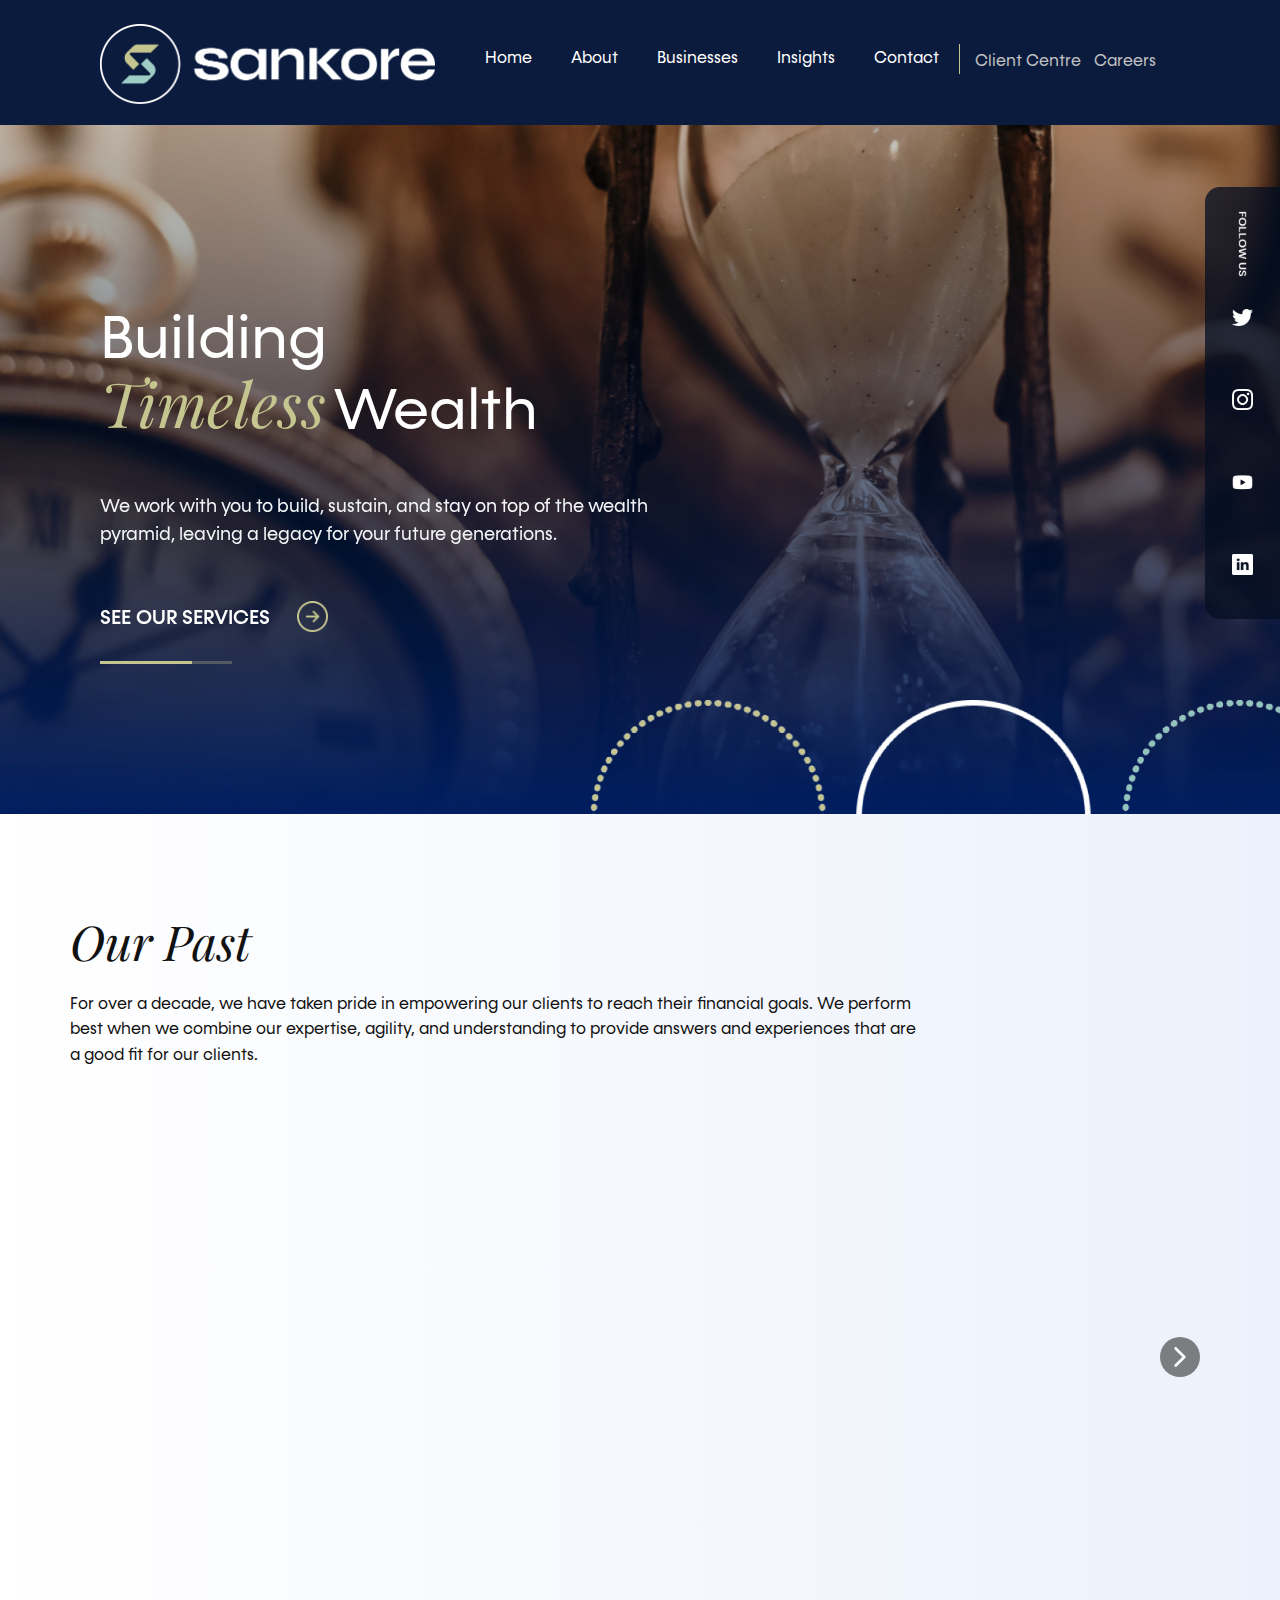
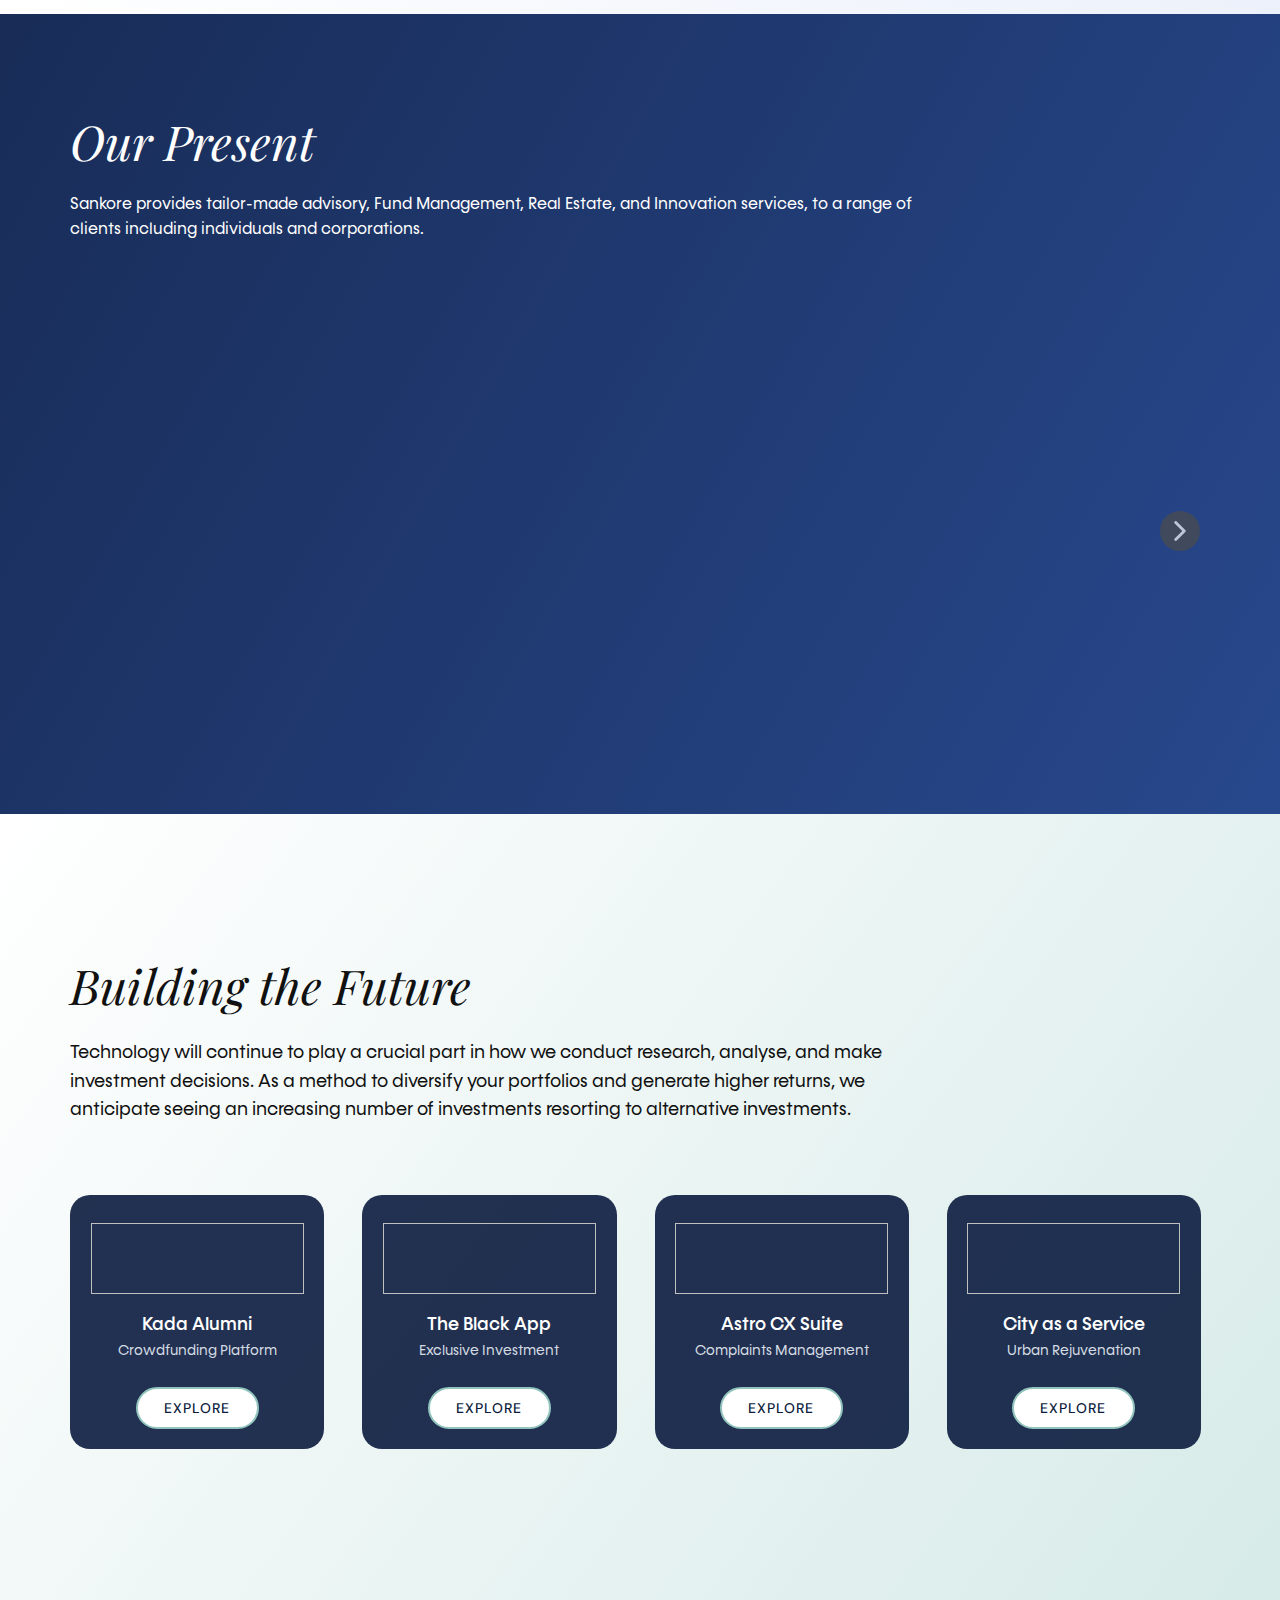
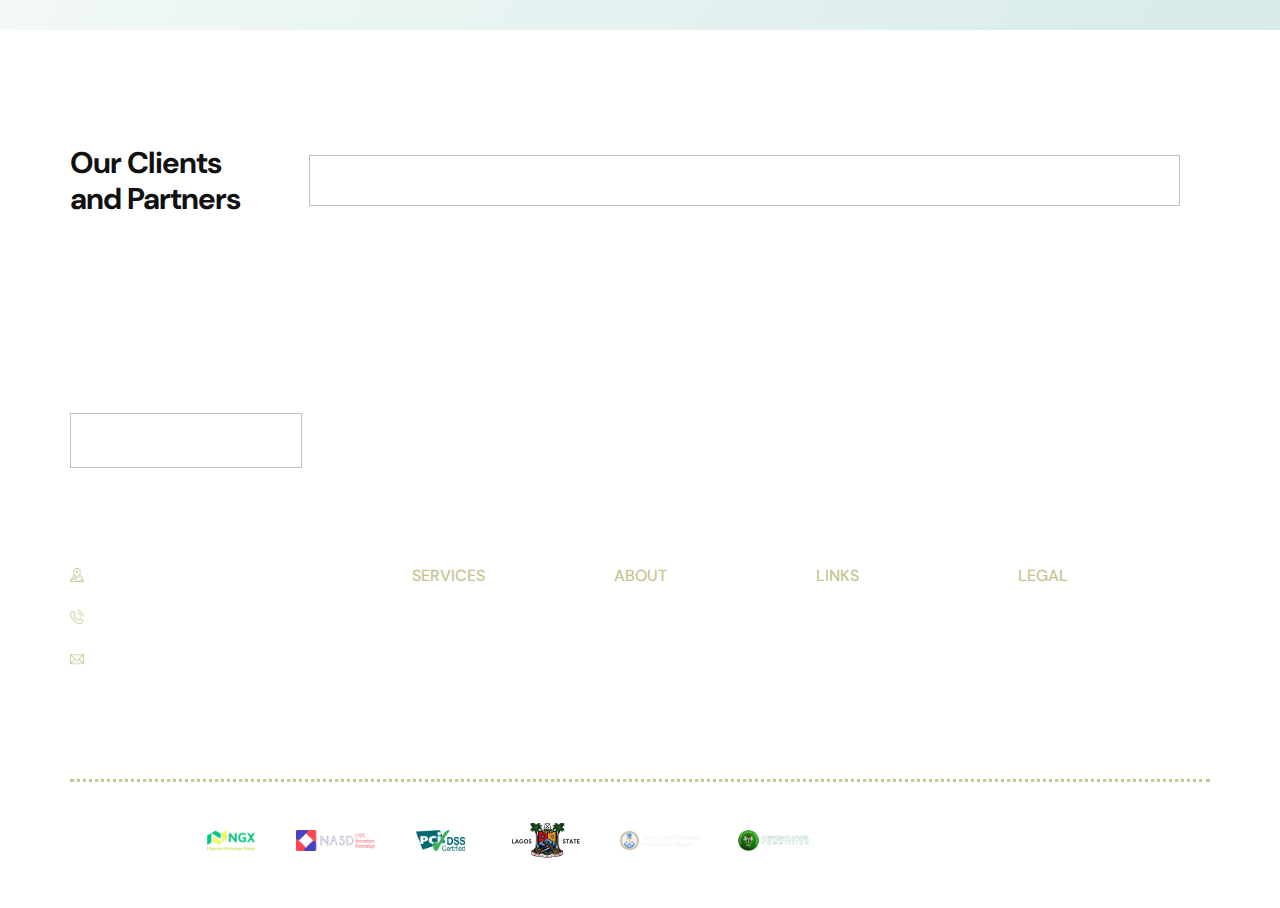
==== index.html @ 4513c946 "git init" ====
<!DOCTYPE html>
<html style="font-size: 16px;" lang="en-NG"><head>
    <meta name="viewport" content="width=device-width, initial-scale=1.0">
    <meta charset="utf-8">
    <meta name="keywords" content="Sankore Investments,  Venture Capital Fund Management Wealth Management Building generational wealth Invest Tech, innovation, wealth, funds,">
    <meta name="description" content="We provide tailor-made advisory, Fund Management, Real Estate, and Innovation services, to a range of clients including individuals and corporations.">
    <meta property="og:title" content="Sankore">
    <meta property="og:description" content="We provide tailor-made advisory, Fund Management, Real Estate, and Innovation services, to a range of clients including individuals and corporations.">
    <meta property="og:image" content="/images/SankoreSlider1.webp">
    <meta property="og:url" content="www.sankore.com">
    <title>Sankore Investments</title>
    <link rel="stylesheet" href="nicepage.css" media="screen">
    <link rel="stylesheet" href="Home.css" media="screen">
    <script class="u-script" type="text/javascript" src="jquery.js" defer=""></script>
    <script class="u-script" type="text/javascript" src="nicepage.js" defer=""></script>

    <link rel="icon" href="images/favicon.png">

    <link id="u-theme-google-font" rel="stylesheet" href="https://fonts.googleapis.com/css?family=Roboto:100,100i,300,300i,400,400i,500,500i,700,700i,900,900i|Open+Sans:300,300i,400,400i,500,500i,600,600i,700,700i,800,800i">
    <link id="u-page-google-font" rel="stylesheet" href="https://fonts.googleapis.com/css?family=Playfair+Display:400,400i,500,500i,600,600i,700,700i,800,800i,900,900i|Open+Sans:300,300i,400,400i,500,500i,600,600i,700,700i,800,800i|DM+Sans:400,400i,500,500i,700,700i">
















    <script type="application/ld+json">{
        "@context": "http://schema.org",
        "@type": "Organization",
        "name": "Sankore Investments",
        "logo": "/images/SankoreWhiteLogo2023.png"
    }</script>
    <meta name="theme-color" content="#0b1b3e">
    <meta property="og:type" content="website">
    <meta data-intl-tel-input-cdn-path="intlTelInput/">



  <script async src="https://www.googletagmanager.com/gtag/js?id=G-F6V3KN7SHN"></script>
  <script>
    window.dataLayer = window.dataLayer || [];
    function gtag(){dataLayer.push(arguments);}
    gtag('js', new Date());
    gtag('config', 'G-F6V3KN7SHN');
  </script>

</head>
<body class="u-body u-overlap u-stick-footer u-xxl-mode" data-lang="en"><header class="u-clearfix u-header u-palette-1-dark-2 u-sticky u-sticky-4d87 u-valign-middle-md u-valign-middle-sm u-valign-middle-xs u-header" id="sec-aa53" data-animation-name="" data-animation-duration="0" data-animation-delay="0" data-animation-direction=""><div class="u-container-style u-expanded-width-lg u-expanded-width-md u-expanded-width-sm u-expanded-width-xs u-expanded-width-xxl u-group u-shape-rectangle u-group-1">
    <div class="u-container-layout u-container-layout-1">
        <div class="u-container-align-right-xxl u-container-style u-group u-shape-rectangle u-group-2">
            <div class="u-container-layout u-valign-middle-lg u-valign-middle-md u-valign-middle-sm u-valign-middle-xs">
                <p class="u-align-left-md u-align-left-sm u-align-left-xs u-align-right-lg u-align-right-xl u-align-right-xxl u-custom-font u-hidden-lg u-hidden-md u-hidden-sm u-hidden-xs u-text u-text-default u-text-palette-2-base u-text-1">|</p>
                <nav class="u-hidden-lg u-hidden-md u-hidden-sm u-hidden-xs u-menu u-menu-one-level u-menu-open-right u-offcanvas u-menu-1">
                    <div class="menu-collapse u-custom-font" style="font-family: KonnectRegular; font-size: 1rem;">
                        <a class="u-button-style u-custom-text-active-color u-custom-text-color u-custom-text-hover-color u-nav-link" href="#">
                            <svg class="u-svg-link" viewBox="0 0 24 24"><use xmlns:xlink="http://www.w3.org/1999/xlink" xlink:href="#svg-c294"></use></svg>
                            <svg class="u-svg-content" version="1.1" id="svg-c294" viewBox="0 0 16 16" x="0px" y="0px" xmlns:xlink="http://www.w3.org/1999/xlink" xmlns="http://www.w3.org/2000/svg"><g><rect y="1" width="16" height="2"></rect><rect y="7" width="16" height="2"></rect><rect y="13" width="16" height="2"></rect>
                            </g></svg>
                        </a>
                    </div>
                    <div class="u-custom-menu u-nav-container">
                        <ul class="u-custom-font u-nav u-spacing-5 u-unstyled u-nav-1"><li class="u-nav-item"><a class="u-button-style u-nav-link u-text-active-palette-3-base u-text-grey-25 u-text-hover-palette-2-light-3" href="/Client-Centre.html" style="padding: 10px 4px;">Client Centre</a>
                        </li><li class="u-nav-item"><a class="u-button-style u-nav-link u-text-active-palette-3-base u-text-grey-25 u-text-hover-palette-2-light-3" href="/Careers.html" style="padding: 10px 4px;">Careers</a>
                        </li></ul>
                    </div>
                    <div class="u-custom-menu u-nav-container-collapse">
                        <div class="u-container-style u-expanded-width u-inner-container-layout u-palette-1-base u-sidenav">
                            <div class="u-inner-container-layout u-sidenav-overflow">
                                <div class="u-expanded u-menu-close"></div>
                                <ul class="u-align-right u-custom-font u-nav u-popupmenu-items u-spacing-19 u-text-active-palette-2-base u-unstyled u-nav-2"><li class="u-nav-item"><a class="u-button-style u-nav-link" href="/Client-Centre.html">Client Centre</a>
                                </li><li class="u-nav-item"><a class="u-button-style u-nav-link" href="/Careers.html">Careers</a>
                                </li></ul>
                            </div>
                        </div>
                        <div class="u-black u-menu-overlay u-opacity u-opacity-50"></div>
                    </div>
                </nav>
                <nav class="u-hidden-lg u-hidden-md u-hidden-sm u-hidden-xs u-menu u-menu-one-level u-menu-open-right u-offcanvas u-menu-2" data-responsive-from="MD">
                    <div class="menu-collapse u-custom-font" style="font-family: KonnectRegular; font-size: 1rem;">
                        <a class="u-button-style u-custom-left-right-menu-spacing u-custom-text-active-color u-custom-text-color u-custom-text-hover-color u-nav-link" href="#">
                            <svg class="u-svg-link" viewBox="0 0 24 24"><use xmlns:xlink="http://www.w3.org/1999/xlink" xlink:href="#svg-5974"></use></svg>
                            <svg class="u-svg-content" version="1.1" id="svg-5974" viewBox="0 0 16 16" x="0px" y="0px" xmlns:xlink="http://www.w3.org/1999/xlink" xmlns="http://www.w3.org/2000/svg"><g><rect y="1" width="16" height="2"></rect><rect y="7" width="16" height="2"></rect><rect y="13" width="16" height="2"></rect>
                            </g></svg>
                        </a>
                    </div>
                    <div class="u-custom-menu u-nav-container">
                        <ul class="u-custom-font u-nav u-spacing-23 u-unstyled u-nav-3"><li class="u-nav-item"><a class="u-button-style u-nav-link u-text-active-palette-3-base u-text-body-alt-color u-text-hover-palette-3-base" href="/" style="padding: 10px 8px;">Home</a>
                        </li><li class="u-nav-item"><a class="u-button-style u-nav-link u-text-active-palette-3-base u-text-body-alt-color u-text-hover-palette-3-base" href="/About.html" style="padding: 10px 8px;">About</a>
                        </li><li class="u-nav-item"><a class="u-button-style u-nav-link u-text-active-palette-3-base u-text-body-alt-color u-text-hover-palette-3-base" href="/Businesses.html" style="padding: 10px 8px;">Businesses</a>
                        </li><li class="u-nav-item"><a class="u-button-style u-nav-link u-text-active-palette-3-base u-text-body-alt-color u-text-hover-palette-3-base" href="/Insights.html" style="padding: 10px 8px;">Insights</a>
                        </li><li class="u-nav-item"><a class="u-button-style u-nav-link u-text-active-palette-3-base u-text-body-alt-color u-text-hover-palette-3-base" href="/Contact.html" style="padding: 10px 8px;">Contact</a>
                        </li></ul>
                    </div>
                    <div class="u-custom-menu u-nav-container-collapse">
                        <div class="u-container-style u-expanded-width u-inner-container-layout u-palette-1-base u-sidenav">
                            <div class="u-inner-container-layout u-sidenav-overflow">
                                <div class="u-expanded u-menu-close"></div>
                                <ul class="u-align-right u-custom-font u-nav u-popupmenu-items u-spacing-19 u-text-active-palette-2-base u-unstyled u-nav-4"><li class="u-nav-item"><a class="u-button-style u-nav-link" href="/">Home</a>
                                </li><li class="u-nav-item"><a class="u-button-style u-nav-link" href="/About.html">About</a>
                                </li><li class="u-nav-item"><a class="u-button-style u-nav-link" href="/Businesses.html">Businesses</a>
                                </li><li class="u-nav-item"><a class="u-button-style u-nav-link" href="/Insights.html">Insights</a>
                                </li><li class="u-nav-item"><a class="u-button-style u-nav-link" href="/Contact.html">Contact</a>
                                </li></ul>
                            </div>
                        </div>
                        <div class="u-black u-menu-overlay u-opacity u-opacity-50"></div>
                    </div>
                </nav>
                <nav class="u-align-right-lg u-align-right-md u-align-right-sm u-align-right-xs u-hidden-xl u-hidden-xxl u-menu u-menu-hamburger u-offcanvas u-menu-3" data-responsive-from="XXL">
                    <div class="menu-collapse">
                        <a class="u-button-style u-custom-text-color u-custom-top-bottom-menu-spacing u-nav-link u-text-white" href="#" style="padding: 7px 16px; font-size: calc(1em + 14px);">
                            <svg class="u-svg-link" viewBox="0 0 24 24"><use xmlns:xlink="http://www.w3.org/1999/xlink" xlink:href="#svg-036b"></use></svg>
                            <svg class="u-svg-content" version="1.1" id="svg-036b" viewBox="0 0 16 16" x="0px" y="0px" xmlns:xlink="http://www.w3.org/1999/xlink" xmlns="http://www.w3.org/2000/svg"><g><rect y="1" width="16" height="2"></rect><rect y="7" width="16" height="2"></rect><rect y="13" width="16" height="2"></rect>
                            </g></svg>
                        </a>
                    </div>
                    <div class="u-custom-menu u-nav-container">
                        <ul class="u-nav u-unstyled"><li class="u-nav-item"><a class="u-button-style u-nav-link u-text-body-alt-color" href="/" style="padding: 0px 20px;">Home</a>
                        </li><li class="u-nav-item"><a class="u-button-style u-nav-link u-text-body-alt-color" href="/About.html" style="padding: 0px 20px;">About</a>
                        </li><li class="u-nav-item"><a class="u-button-style u-nav-link u-text-body-alt-color" href="/Businesses.html" style="padding: 0px 20px;">Businesses</a>
                        </li><li class="u-nav-item"><a class="u-button-style u-nav-link u-text-body-alt-color" href="/Insights.html" style="padding: 0px 20px;">Insights</a>
                        </li><li class="u-nav-item"><a class="u-button-style u-nav-link u-text-body-alt-color" href="/Contact.html" style="padding: 0px 20px;">Contact</a>
                        </li><li class="u-nav-item"><a class="u-button-style u-nav-link u-text-body-alt-color" href="/Client-Centre.html" style="padding: 0px 20px;">Client Centre</a>
                        </li><li class="u-nav-item"><a class="u-button-style u-nav-link u-text-body-alt-color" href="/Careers.html" style="padding: 0px 20px;">Careers</a>
                        </li></ul>
                    </div>
                    <div class="u-custom-menu u-nav-container-collapse">
                        <div class="u-container-style u-inner-container-layout u-palette-1-base u-sidenav">
                            <div class="u-inner-container-layout u-sidenav-overflow">
                                <div class="u-menu-close"></div>
                                <ul class="u-custom-font u-nav u-popupmenu-items u-spacing-10 u-text-active-palette-2-base u-unstyled u-nav-6"><li class="u-nav-item"><a class="u-button-style u-nav-link" href="/">Home</a>
                                </li><li class="u-nav-item"><a class="u-button-style u-nav-link" href="/About.html">About</a>
                                </li><li class="u-nav-item"><a class="u-button-style u-nav-link" href="/Businesses.html">Businesses</a>
                                </li><li class="u-nav-item"><a class="u-button-style u-nav-link" href="/Insights.html">Insights</a>
                                </li><li class="u-nav-item"><a class="u-button-style u-nav-link" href="/Contact.html">Contact</a>
                                </li><li class="u-nav-item"><a class="u-button-style u-nav-link" href="/Client-Centre.html">Client Centre</a>
                                </li><li class="u-nav-item"><a class="u-button-style u-nav-link" href="/Careers.html">Careers</a>
                                </li></ul>
                            </div>
                        </div>
                        <div class="u-black u-menu-overlay u-opacity u-opacity-70"></div>
                    </div>
                </nav>
                <div class="u-border-1 u-border-palette-2-base u-hidden-lg u-hidden-md u-hidden-sm u-hidden-xs u-line u-line-vertical u-line-1"></div>
            </div>
        </div>
        <a href="/" class="u-align-left-sm u-align-left-xs u-image u-logo u-image-1" data-image-width="1343" data-image-height="322" title="Home">
            <img src="/images/SankoreWhiteLogo2023.png" class="u-logo-image u-logo-image-1">
        </a>
    </div>
</div></header>
<section class="u-carousel u-carousel-fade u-slide u-block-3e40-1" id="carousel_ca49" data-interval="5250" data-u-ride="carousel" data-pause="false">
    <ol class="u-carousel-indicators u-hidden u-hidden-md u-hidden-sm u-hidden-xs u-block-3e40-5">
        <li data-u-target="#carousel_ca49" class="u-active u-active-white u-palette-1-dark-1 u-shape-circle" style="width: 8px; height: 8px;" data-u-slide-to="0"></li>
        <li data-u-target="#carousel_ca49" class="u-active-white u-palette-1-dark-1 u-shape-circle" style="width: 8px; height: 8px;" data-u-slide-to="1"></li>
        <li data-u-target="#carousel_ca49" class="u-active-white u-palette-1-dark-1 u-shape-circle" style="width: 8px; height: 8px;" data-u-slide-to="2"></li>
    </ol>
    <div class="u-carousel-inner" role="listbox">
        <div class="u-active u-align-left u-carousel-item u-clearfix u-image lazyload u-section-1-1" src="" data-image-width="1441" data-image-height="870" data-bg="url(&quot;/images/SankoreSlider1.webp?rand=daf7&quot;)">
            <div class="u-container-style u-group u-shape-rectangle u-group-1">
                <div class="u-container-layout u-container-layout-1">
                    <div class="u-bottom-left-radius-15 u-container-align-center u-container-style u-custom-color-3 u-group u-opacity u-opacity-75 u-shape-round u-top-left-radius-15 u-group-2">
                        <div class="u-container-layout u-container-layout-2">
                            <img class="u-align-center u-image u-image-contain u-image-default u-preserve-proportions lazyload u-image-1" alt="" data-image-width="12" data-image-height="81" data-src="/images/FOLLOWUS.png">
                            <div class="u-list u-list-1">
                                <div class="u-repeater u-repeater-1">
                                    <div class="u-container-align-center u-container-style u-list-item u-repeater-item">
                                        <div class="u-container-layout u-similar-container u-container-layout-3"><span class="u-align-center u-file-icon u-hover-feature u-icon u-text-white u-icon-1" data-href="https://twitter.com/sankoreinvests" data-target="_blank"><img src="/images/2111738-116d63cd.png" alt=""></span>
                                        </div>
                                    </div>
                                    <div class="u-container-align-center u-container-style u-list-item u-repeater-item">
                                        <div class="u-container-layout u-similar-container u-container-layout-4"><span class="u-align-center u-file-icon u-hover-feature u-icon u-text-white u-icon-2" data-href="https://www.instagram.com/sankore" data-target="_blank"><img src="/images/1384031-1bfc850a.png" alt=""></span>
                                        </div>
                                    </div>

                                    <div class="u-container-align-center u-container-style u-list-item u-repeater-item">
                                        <div class="u-container-layout u-similar-container u-container-layout-5"><span class="u-align-center u-file-icon u-hover-feature u-icon u-text-white u-icon-3" data-href="https://www.youtube.com/@WealthTV" data-target="_blank"><img src="/images/1384028-092a1520.png" alt=""></span>
                                        </div>
                                    </div>
                                    <div class="u-container-align-center u-container-style u-list-item u-repeater-item">
                                        <div class="u-container-layout u-similar-container u-container-layout-6"><span class="u-align-center u-file-icon u-hover-feature u-icon u-text-white u-icon-4" data-href="https://www.linkedin.com/company/sankore-investments/" data-target="_blank"><img src="/images/1384046-a19f0a7d.png" alt=""></span>
                                        </div>
                                    </div>
                                    <!-- <div class="u-container-align-center u-container-style u-list-item u-repeater-item">
                                      <div class="u-container-layout u-similar-container u-container-layout-7"><span class="u-align-center u-file-icon u-hover-feature u-icon u-text-white u-icon-5" data-href="medium.com" data-target="_blank"><img src="/images/2111543-6f481323.png" alt=""></span>
                                      </div>
                                    </div> -->
                                </div>
                            </div>
                        </div>
                    </div>
                    <div class="u-clearfix u-group-elements u-group-elements-1">
                        <h1 class="u-align-left u-text u-text-default u-title u-text-1">Building</h1>
                        <h1 class="u-align-left u-custom-font u-font-playfair-display u-text u-text-default u-text-palette-2-base u-text-2">Timeless</h1>
                        <h1 class="u-align-left u-text u-text-body-alt-color u-text-default u-title u-text-3">Wealth</h1>
                    </div>
                    <p class="u-align-left u-large-text u-text u-text-variant u-text-4"> We work with you to build, sustain, and stay on top of the wealth pyramid, leaving a  legacy for your future generations.</p>
                    <a href="/Businesses.html#sec-dbcd" class="u-active-none u-align-right u-border-active-palette-2-dark-1 u-border-hover-palette-2-base u-btn u-button-style u-custom-font u-hover-feature u-hover-none u-none u-text-body-alt-color u-text-hover-palette-2-base u-btn-1" data-animation-name="" data-animation-duration="0" data-animation-delay="0" data-animation-direction="">SEE OUR SER​V<span style="font-size: 1.25rem;"></span>ICES&nbsp;<span class="u-file-icon u-icon u-text-palette-2-base u-icon-6"><img src="/images/2767192-b8dafe6e.png" alt=""></span>
                    </a>
                    <div class="u-align-center-sm u-align-center-xs u-list u-list-2">
                        <div class="u-repeater u-repeater-2">
                            <div class="u-container-align-center-xs u-container-style u-list-item u-repeater-item">
                                <div class="u-container-layout u-similar-container u-valign-middle-xs u-container-layout-8">
                                    <img class="u-align-center u-expanded-width-lg u-expanded-width-xl u-image u-image-contain u-image-default lazyload u-image-2" alt="" data-image-width="315" data-image-height="314" data-animation-name="customAnimationIn" data-animation-duration="5000" data-src="/images/Ellipse3.webp">
                                </div>
                            </div>
                            <div class="u-container-align-center-xs u-container-style u-list-item u-repeater-item">
                                <div class="u-container-layout u-similar-container u-valign-middle-xs u-container-layout-9">
                                    <img class="u-align-center u-expanded-width-lg u-expanded-width-xl u-image u-image-contain u-image-default lazyload u-image-3" alt="" data-image-width="314" data-image-height="314" data-animation-name="customAnimationIn" data-animation-duration="5000" data-src="/images/Ellipse4.webp">
                                </div>
                            </div>
                            <div class="u-container-align-center-xs u-container-style u-list-item u-repeater-item">
                                <div class="u-container-layout u-similar-container u-valign-middle-xs u-container-layout-10">
                                    <img class="u-align-center u-expanded-width-lg u-expanded-width-xl u-image u-image-contain u-image-default lazyload u-image-4" alt="" data-image-width="314" data-image-height="314" data-animation-name="customAnimationIn" data-animation-duration="5000" data-src="/images/Ellipse1Copy2.webp">
                                </div>
                            </div>
                        </div>
                    </div>
                    <img class="u-align-left u-hover-feature u-image u-image-default u-preserve-proportions lazyload u-image-5" alt="" data-image-width="132" data-image-height="3" data-src="/images/Dec2.svg">
                </div>
            </div>
        </div>
        <div class="u-align-left u-carousel-item u-clearfix u-image lazyload u-section-1-2" src="" data-image-width="1440" data-image-height="870" data-bg="url(&quot;/images/SankoreSlider2.webp&quot;)">
            <div class="u-container-style u-group u-shape-rectangle u-group-1">
                <div class="u-container-layout u-container-layout-1">
                    <div class="u-bottom-left-radius-15 u-container-align-center u-container-style u-custom-color-3 u-group u-opacity u-opacity-75 u-shape-round u-top-left-radius-15 u-group-2">
                        <div class="u-container-layout u-container-layout-2">
                            <img class="u-align-center u-image u-image-contain u-image-default u-preserve-proportions lazyload u-image-1" alt="" data-image-width="12" data-image-height="81" data-src="/images/FOLLOWUS.png">
                            <div class="u-list u-list-1">
                                <div class="u-repeater u-repeater-1">
                                    <div class="u-container-align-center u-container-style u-list-item u-repeater-item">
                                        <div class="u-container-layout u-similar-container u-container-layout-3"><span class="u-align-center u-file-icon u-hover-feature u-icon u-text-white u-icon-1" data-href="https://twitter.com/sankoreinvests" data-target="_blank"><img src="/images/2111738-116d63cd.png" alt=""></span>
                                        </div>
                                    </div>
                                    <div class="u-container-align-center u-container-style u-list-item u-repeater-item">
                                        <div class="u-container-layout u-similar-container u-container-layout-4"><span class="u-align-center u-file-icon u-hover-feature u-icon u-text-white u-icon-2" data-href="https://www.instagram.com/sankore" data-target="_blank"><img src="/images/1384031-1bfc850a.png" alt=""></span>
                                        </div>
                                    </div>
                                    <div class="u-container-align-center u-container-style u-list-item u-repeater-item">
                                        <div class="u-container-layout u-similar-container u-container-layout-5"><span class="u-align-center u-file-icon u-hover-feature u-icon u-text-white u-icon-3" data-href="https://www.youtube.com/@WealthTV" data-target="_blank"><img src="/images/1384028-092a1520.png" alt=""></span>
                                        </div>
                                    </div>
                                    <div class="u-container-align-center u-container-style u-list-item u-repeater-item">
                                        <div class="u-container-layout u-similar-container u-container-layout-6"><span class="u-align-center u-file-icon u-hover-feature u-icon u-text-white u-icon-4" data-href="https://www.linkedin.com/company/sankore-investments/" data-target="_blank"><img src="/images/1384046-a19f0a7d.png" alt=""></span>
                                        </div>
                                    </div>
                                    <!-- <div class="u-container-align-center u-container-style u-list-item u-repeater-item">
                                      <div class="u-container-layout u-similar-container u-container-layout-7"><span class="u-align-center u-file-icon u-hover-feature u-icon u-text-white u-icon-5" data-href="medium.com" data-target="_blank"><img src="/images/2111543-6f481323.png" alt=""></span>
                                      </div>
                                    </div> -->
                                </div>
                            </div>
                        </div>
                    </div>
                    <div class="u-clearfix u-group-elements u-group-elements-1">
                        <h1 class="u-align-left u-text u-text-default u-title u-text-1">Our</h1>
                        <h1 class="u-align-left u-custom-font u-font-playfair-display u-text u-text-default u-text-palette-2-base u-text-2">Investment</h1>
                        <h1 class="u-align-left u-text u-text-body-alt-color u-text-default u-title u-text-3">Strategy</h1>
                    </div>
                    <p class="u-align-left u-large-text u-text u-text-variant u-text-4"> Credit&nbsp; &nbsp; |&nbsp; &nbsp; Capital&nbsp; &nbsp; |&nbsp; &nbsp; Cities&nbsp; &nbsp; |&nbsp; &nbsp; Communities&nbsp; &nbsp; |&nbsp; &nbsp; Culture<br>
                        <br>
                    </p>
                    <a href="/Businesses.html#sec-dbcd" class="u-active-none u-align-right u-border-active-palette-2-dark-1 u-border-hover-palette-2-base u-btn u-button-style u-custom-font u-hover-feature u-hover-none u-none u-text-body-alt-color u-text-hover-palette-2-base u-btn-1" data-animation-name="" data-animation-duration="0" data-animation-delay="0" data-animation-direction="">EXPLORE&nbsp;<span class="u-file-icon u-icon u-text-palette-2-base u-icon-6"><img src="/images/2767192-b8dafe6e.png" alt=""></span>
                    </a>
                    <div class="u-align-center-sm u-align-center-xs u-list u-list-2">
                        <div class="u-repeater u-repeater-2">
                            <div class="u-container-align-center-xs u-container-style u-list-item u-repeater-item">
                                <div class="u-container-layout u-similar-container u-valign-middle-xs u-container-layout-8">
                                    <img class="u-align-center u-expanded-width-lg u-expanded-width-xl u-image u-image-contain u-image-default lazyload u-image-2" alt="" data-image-width="315" data-image-height="314" data-animation-name="customAnimationIn" data-animation-duration="5000" data-src="/images/Ellipse3.webp">
                                </div>
                            </div>
                            <div class="u-container-align-center-xs u-container-style u-list-item u-repeater-item">
                                <div class="u-container-layout u-similar-container u-valign-middle-xs u-container-layout-9">
                                    <img class="u-align-center u-expanded-width-lg u-expanded-width-xl u-image u-image-contain u-image-default lazyload u-image-3" alt="" data-image-width="314" data-image-height="314" data-animation-name="customAnimationIn" data-animation-duration="5000" data-src="/images/Ellipse4.webp">
                                </div>
                            </div>
                            <div class="u-container-align-center-xs u-container-style u-list-item u-repeater-item">
                                <div class="u-container-layout u-similar-container u-valign-middle-xs u-container-layout-10">
                                    <img class="u-align-center u-expanded-width-lg u-expanded-width-xl u-image u-image-contain u-image-default lazyload u-image-4" alt="" data-image-width="314" data-image-height="314" data-animation-name="customAnimationIn" data-animation-duration="5000" data-src="/images/Ellipse1Copy2.webp">
                                </div>
                            </div>
                        </div>
                    </div>
                    <img class="u-align-left u-hover-feature u-image u-image-default u-preserve-proportions lazyload u-image-5" alt="" data-image-width="132" data-image-height="3" data-src="/images/Dec2.svg">
                </div>
            </div>
        </div>
        <div class="u-align-left u-carousel-item u-clearfix u-image lazyload u-section-1-3" src="" data-image-width="1440" data-image-height="870" data-bg="url(&quot;/images/SankoreSlider3.webp&quot;)">
            <div class="u-container-style u-group u-shape-rectangle u-group-1">
                <div class="u-container-layout u-container-layout-1">
                    <div class="u-bottom-left-radius-15 u-container-align-center u-container-style u-custom-color-3 u-group u-opacity u-opacity-75 u-shape-round u-top-left-radius-15 u-group-2">
                        <div class="u-container-layout u-container-layout-2">
                            <img class="u-align-center u-image u-image-contain u-image-default u-preserve-proportions lazyload u-image-1" alt="" data-image-width="12" data-image-height="81" data-src="/images/FOLLOWUS.png">
                            <div class="u-list u-list-1">
                                <div class="u-repeater u-repeater-1">
                                    <div class="u-container-align-center u-container-style u-list-item u-repeater-item">
                                        <div class="u-container-layout u-similar-container u-container-layout-3"><span class="u-align-center u-file-icon u-hover-feature u-icon u-text-white u-icon-1" data-href="https://twitter.com/sankoreinvests" data-target="_blank"><img src="/images/2111738-116d63cd.png" alt=""></span>
                                        </div>
                                    </div>
                                    <div class="u-container-align-center u-container-style u-list-item u-repeater-item">
                                        <div class="u-container-layout u-similar-container u-container-layout-4"><span class="u-align-center u-file-icon u-hover-feature u-icon u-text-white u-icon-2" data-href="https://www.instagram.com/sankore" data-target="_blank"><img src="/images/1384031-1bfc850a.png" alt=""></span>
                                        </div>
                                    </div>
                                    <div class="u-container-align-center u-container-style u-list-item u-repeater-item">
                                        <div class="u-container-layout u-similar-container u-container-layout-5"><span class="u-align-center u-file-icon u-hover-feature u-icon u-text-white u-icon-3" data-href="https://www.youtube.com/@WealthTV" data-target="_blank"><img src="/images/1384028-092a1520.png" alt=""></span>
                                        </div>
                                    </div>
                                    <div class="u-container-align-center u-container-style u-list-item u-repeater-item">
                                        <div class="u-container-layout u-similar-container u-container-layout-6"><span class="u-align-center u-file-icon u-hover-feature u-icon u-text-white u-icon-4" data-href="https://www.linkedin.com/company/sankore-investments/" data-target="_blank"><img src="/images/1384046-a19f0a7d.png" alt=""></span>
                                        </div>
                                    </div>
                                    <!-- <div class="u-container-align-center u-container-style u-list-item u-repeater-item">
                                      <div class="u-container-layout u-similar-container u-container-layout-7"><span class="u-align-center u-file-icon u-hover-feature u-icon u-text-white u-icon-5" data-href="medium.com" data-target="_blank"><img src="/images/2111543-6f481323.png" alt=""></span>
                                      </div>
                                    </div> -->
                                </div>
                            </div>
                        </div>
                    </div>
                    <div class="u-clearfix u-group-elements u-group-elements-1">
                        <h1 class="u-align-left u-text u-text-default u-title u-text-1">Predicting the</h1>
                        <h1 class="u-align-left u-custom-font u-font-playfair-display u-text u-text-default u-text-palette-2-base u-text-2">Future</h1>
                        <h1 class="u-align-left u-text u-text-body-alt-color u-text-default u-title u-text-3">of Investment</h1>
                    </div>
                    <p class="u-align-left u-large-text u-text u-text-variant u-text-4"> See the results of our past investments and predictions of the future.<br>
                    </p>
                    <a href="/Insights.html" class="u-active-none u-align-right u-border-active-palette-2-dark-1 u-border-hover-palette-2-base u-btn u-button-style u-custom-font u-hover-feature u-hover-none u-none u-text-body-alt-color u-text-hover-palette-2-base u-btn-1" data-animation-name="" data-animation-duration="0" data-animation-delay="0" data-animation-direction="">EXPLORE INSIGHT&nbsp;<span class="u-file-icon u-icon u-text-palette-2-base u-icon-6"><img src="/images/2767192-b8dafe6e.png" alt=""></span>
                    </a>
                    <div class="u-align-center-sm u-align-center-xs u-list u-list-2">
                        <div class="u-repeater u-repeater-2">
                            <div class="u-container-align-center-xs u-container-style u-list-item u-repeater-item">
                                <div class="u-container-layout u-similar-container u-valign-middle-xs u-container-layout-8">
                                    <img class="u-align-center u-expanded-width-lg u-expanded-width-xl u-image u-image-contain u-image-default lazyload u-image-2" alt="" data-image-width="315" data-image-height="314" data-animation-name="customAnimationIn" data-animation-duration="5000" data-src="/images/Ellipse3.webp">
                                </div>
                            </div>
                            <div class="u-container-align-center-xs u-container-style u-list-item u-repeater-item">
                                <div class="u-container-layout u-similar-container u-valign-middle-xs u-container-layout-9">
                                    <img class="u-align-center u-expanded-width-lg u-expanded-width-xl u-image u-image-contain u-image-default lazyload u-image-3" alt="" data-image-width="314" data-image-height="314" data-animation-name="customAnimationIn" data-animation-duration="5000" data-src="/images/Ellipse4.webp">
                                </div>
                            </div>
                            <div class="u-container-align-center-xs u-container-style u-list-item u-repeater-item">
                                <div class="u-container-layout u-similar-container u-valign-middle-xs u-container-layout-10">
                                    <img class="u-align-center u-expanded-width-lg u-expanded-width-xl u-image u-image-contain u-image-default lazyload u-image-4" alt="" data-image-width="314" data-image-height="314" data-animation-name="customAnimationIn" data-animation-duration="5000" data-src="/images/Ellipse1Copy2.webp">
                                </div>
                            </div>
                        </div>
                    </div>
                    <img class="u-align-left u-hover-feature u-image u-image-default u-preserve-proportions lazyload u-image-5" alt="" data-image-width="132" data-image-height="3" data-src="/images/Dec2.svg">
                </div>
            </div>
        </div>
    </div>
    <a class="u-absolute-vcenter u-carousel-control u-carousel-control-prev u-hidden u-text-grey-30 u-block-3e40-3" href="#carousel_ca49" role="button" data-u-slide="prev">
        <span aria-hidden="true">
          <svg class="u-svg-link" viewBox="0 0 477.175 477.175"><path d="M145.188,238.575l215.5-215.5c5.3-5.3,5.3-13.8,0-19.1s-13.8-5.3-19.1,0l-225.1,225.1c-5.3,5.3-5.3,13.8,0,19.1l225.1,225
                    c2.6,2.6,6.1,4,9.5,4s6.9-1.3,9.5-4c5.3-5.3,5.3-13.8,0-19.1L145.188,238.575z"></path></svg>
        </span>
        <span class="sr-only">Previous</span>
    </a>
    <a class="u-absolute-vcenter u-carousel-control u-carousel-control-next u-hidden u-text-grey-30 u-block-3e40-4" href="#carousel_ca49" role="button" data-u-slide="next">
        <span aria-hidden="true">
          <svg class="u-svg-link" viewBox="0 0 477.175 477.175"><path d="M360.731,229.075l-225.1-225.1c-5.3-5.3-13.8-5.3-19.1,0s-5.3,13.8,0,19.1l215.5,215.5l-215.5,215.5
                    c-5.3,5.3-5.3,13.8,0,19.1c2.6,2.6,6.1,4,9.5,4c3.4,0,6.9-1.3,9.5-4l225.1-225.1C365.931,242.875,365.931,234.275,360.731,229.075z"></path></svg>
        </span>
        <span class="sr-only">Next</span>
    </a>







































































</section>
<section class="u-align-center u-clearfix u-gradient u-section-2" id="carousel_b355">
    <div class="u-clearfix u-sheet u-sheet-1">
        <h2 class="u-align-left u-custom-font u-font-playfair-display u-text u-text-1">Our Past</h2>
        <p class="u-align-left u-text u-text-body-color u-text-2"> For over a decade, we have taken pride in empowering our clients to reach their financial goals.
            We perform best when we combine our expertise, agility, and understanding to provide answers
            and experiences that are a good fit for our clients.</p>
        <div class="u-expanded-width u-layout-horizontal u-list u-list-1">
            <div class="u-repeater u-repeater-1">
                <div class="u-align-left u-container-style u-list-item u-repeater-item u-list-item-1">
                    <div class="u-container-layout u-similar-container u-container-layout-1">
                        <div class="u-align-center u-image u-image-circle u-preserve-proportions lazyload u-image-1" alt="" data-image-width="301" data-image-height="380" data-animation-name="customAnimationIn" data-animation-duration="1000" data-bg="url(&quot;/images/OvalGOLG.webp&quot;)"></div>
                        <p class="fontchange u-custom-item u-text u-text-body-alt-color u-text-3" data-animation-name="customAnimationIn" data-animation-duration="1000">Identifying the<br>Problem
                        </p>
                        <a href="#carousel_d6d4" class="u-active-palette-1-base u-border-1 u-border-active-palette-1-base u-border-hover-grey-5 u-border-white u-btn u-btn-round u-button-style u-custom-font u-custom-item u-dialog-link u-hover-grey-5 u-none u-radius-50 u-btn-1" data-animation-name="customAnimationIn" data-animation-duration="1000">OUR APPROACH</a>
                    </div>
                </div>
                <div class="u-align-left u-container-style u-list-item u-repeater-item u-list-item-2">
                    <div class="u-container-layout u-similar-container u-container-layout-2">
                        <div class="u-align-center u-image u-image-circle u-preserve-proportions lazyload u-image-2" alt="" data-image-width="2880" data-image-height="1208" data-animation-name="customAnimationIn" data-animation-duration="1000" data-bg="url(&quot;/images/FooterBG.webp&quot;)"></div>
                        <p class="fontchange u-custom-item u-text u-text-body-alt-color u-text-4" data-animation-name="customAnimationIn" data-animation-duration="1000">It all began in the Year 2010</p>
                        <a href="#carousel_7017" class="u-active-palette-1-dark-1 u-border-1 u-border-active-palette-1-dark-1 u-border-hover-grey-5 u-border-white u-btn u-btn-round u-button-style u-custom-font u-custom-item u-dialog-link u-hover-grey-5 u-none u-radius-50 u-btn-2" data-animation-name="customAnimationIn" data-animation-duration="1000">ORIGIN STORY</a>
                    </div>
                </div>
                <div class="u-align-left u-container-style u-list-item u-repeater-item u-list-item-3">
                    <div class="u-container-layout u-similar-container u-container-layout-3">
                        <div class="u-align-center u-image u-image-circle u-preserve-proportions lazyload u-image-3" alt="" data-image-width="1440" data-image-height="859" data-animation-name="customAnimationIn" data-animation-duration="1000" data-bg="url(&quot;/images/TimbBG.webp&quot;)"></div>
                        <p class="fontchange u-custom-item u-text u-text-body-alt-color u-text-5" data-animation-name="customAnimationIn" data-animation-duration="1000">Named after a historic African landmark</p>
                        <a href="#carousel_9f16" class="u-active-palette-1-base u-border-1 u-border-active-palette-1-base u-border-hover-grey-5 u-border-white u-btn u-btn-round u-button-style u-custom-font u-custom-item u-dialog-link u-hover-grey-5 u-none u-radius-50 u-btn-3" data-animation-name="customAnimationIn" data-animation-duration="1000">READ MORE</a>
                    </div>
                </div>
                <div class="u-align-left u-container-style u-list-item u-repeater-item u-list-item-4">
                    <div class="u-container-layout u-similar-container u-container-layout-4">
                        <div class="u-align-center u-image u-image-circle u-preserve-proportions lazyload u-image-4" alt="" data-image-width="384" data-image-height="384" data-animation-name="customAnimationIn" data-animation-duration="1000" data-bg="url(&quot;/images/OvalBLUE0.webp&quot;)"></div>
                        <p class="fontchange u-custom-item u-text u-text-palette-1-base u-text-6" data-animation-name="customAnimationIn" data-animation-duration="1000">Acquisition<br>Story...
                        </p>
                        <a href="#carousel_ee64" class="u-border-2 u-border-active-palette-3-light-3 u-border-hover-palette-1-base u-border-palette-1-base u-btn u-btn-round u-button-style u-custom-font u-custom-item u-dialog-link u-hover-palette-1-base u-none u-radius-50 u-btn-4" data-animation-name="customAnimationIn" data-animation-duration="1000">READ MORE</a>
                    </div>
                </div>
                <div class="u-align-left u-container-style u-list-item u-repeater-item u-list-item-5">
                    <div class="u-container-layout u-similar-container u-container-layout-5">
                        <div class="u-align-center u-image u-image-circle u-preserve-proportions lazyload u-image-5" alt="" data-image-width="380" data-image-height="380" data-animation-name="customAnimationIn" data-animation-duration="1000" data-bg="url(&quot;/images/OvalCopy4.webp&quot;)"></div>
                        <p class="fontchange u-custom-item u-text u-text-body-alt-color u-text-7" data-animation-name="customAnimationIn" data-animation-duration="1000"><br>&nbsp;Capacity Building
                        </p>
                        <a href="#carousel_cf48" class="u-active-palette-1-base u-border-1 u-border-active-palette-1-base u-border-hover-grey-5 u-border-white u-btn u-btn-round u-button-style u-custom-font u-custom-item u-dialog-link u-hover-grey-5 u-none u-radius-50 u-btn-5" data-animation-name="customAnimationIn" data-animation-duration="1000">READ MORE</a>
                    </div>
                </div>
            </div>
            <a class="u-absolute-vcenter u-gallery-nav u-gallery-nav-prev u-grey-70 u-hidden u-icon-circle u-opacity u-opacity-70 u-spacing-10 u-text-white u-gallery-nav-1" href="#" role="button">
            <span aria-hidden="true">
              <svg viewBox="0 0 451.847 451.847"><path d="M97.141,225.92c0-8.095,3.091-16.192,9.259-22.366L300.689,9.27c12.359-12.359,32.397-12.359,44.751,0
c12.354,12.354,12.354,32.388,0,44.748L173.525,225.92l171.903,171.909c12.354,12.354,12.354,32.391,0,44.744
c-12.354,12.365-32.386,12.365-44.745,0l-194.29-194.281C100.226,242.115,97.141,234.018,97.141,225.92z"></path></svg>
            </span>
                <span class="sr-only">
              <svg viewBox="0 0 451.847 451.847"><path d="M97.141,225.92c0-8.095,3.091-16.192,9.259-22.366L300.689,9.27c12.359-12.359,32.397-12.359,44.751,0
c12.354,12.354,12.354,32.388,0,44.748L173.525,225.92l171.903,171.909c12.354,12.354,12.354,32.391,0,44.744
c-12.354,12.365-32.386,12.365-44.745,0l-194.29-194.281C100.226,242.115,97.141,234.018,97.141,225.92z"></path></svg>
            </span>
            </a>
            <a class="u-absolute-vcenter u-gallery-nav u-gallery-nav-next u-grey-70 u-hidden u-icon-circle u-opacity u-opacity-70 u-spacing-10 u-text-white u-gallery-nav-2" href="#" role="button">
            <span aria-hidden="true">
              <svg viewBox="0 0 451.846 451.847"><path d="M345.441,248.292L151.154,442.573c-12.359,12.365-32.397,12.365-44.75,0c-12.354-12.354-12.354-32.391,0-44.744
L278.318,225.92L106.409,54.017c-12.354-12.359-12.354-32.394,0-44.748c12.354-12.359,32.391-12.359,44.75,0l194.287,194.284
c6.177,6.18,9.262,14.271,9.262,22.366C354.708,234.018,351.617,242.115,345.441,248.292z"></path></svg>
            </span>
                <span class="sr-only">
              <svg viewBox="0 0 451.846 451.847"><path d="M345.441,248.292L151.154,442.573c-12.359,12.365-32.397,12.365-44.75,0c-12.354-12.354-12.354-32.391,0-44.744
L278.318,225.92L106.409,54.017c-12.354-12.359-12.354-32.394,0-44.748c12.354-12.359,32.391-12.359,44.75,0l194.287,194.284
c6.177,6.18,9.262,14.271,9.262,22.366C354.708,234.018,351.617,242.115,345.441,248.292z"></path></svg>
            </span>
            </a>
        </div>
    </div>
</section>
<section class="u-align-center u-clearfix u-gradient u-section-3" id="carousel_7bc5">
    <div class="u-clearfix u-sheet u-sheet-1">
        <h2 class="u-align-left u-custom-font u-font-playfair-display u-text u-text-body-alt-color u-text-1">Our Present</h2>
        <p class="u-align-left u-text u-text-2"> Sankore provides tailor-made advisory, Fund Management, Real Estate, and Innovation services, to a range of clients including individuals and corporations.</p>
        <div class="u-expanded-width u-layout-horizontal u-list u-list-1">
            <div class="u-repeater u-repeater-1">
                <div class="u-align-left u-container-style u-list-item u-repeater-item">
                    <div class="u-container-layout u-similar-container u-container-layout-1">
                        <div class="u-align-center u-image u-image-circle lazyload u-image-1" alt="" data-image-width="384" data-image-height="384" data-animation-name="customAnimationIn" data-animation-duration="1000" data-bg="url(&quot;/images/OvalGOLD0.webp&quot;)"></div>
                        <p class="fontchange u-custom-item u-text u-text-body-alt-color u-text-3" data-animation-name="customAnimationIn" data-animation-duration="1000"> Building a portfolio of great financial tech brands</p>
                        <a href="#carousel_3e94" class="u-border-1 u-border-active-palette-3-light-3 u-border-hover-palette-1-base u-border-white u-btn u-btn-round u-button-style u-custom-font u-custom-item u-dialog-link u-hover-palette-1-base u-none u-radius-50 u-btn-1" data-animation-name="customAnimationIn" data-animation-duration="1000">READ MORE</a>
                    </div>
                </div>
                <div class="u-align-left u-container-style u-list-item u-repeater-item">
                    <div class="u-container-layout u-similar-container u-container-layout-2">
                        <div class="u-align-center u-image u-image-circle lazyload u-image-2" alt="" data-image-width="449" data-image-height="449" data-animation-name="customAnimationIn" data-animation-duration="1000" data-bg="url(&quot;/images/Group34.webp&quot;)"></div>
                        <p class="fontchange u-custom-item u-text u-text-body-alt-color u-text-4" data-animation-name="customAnimationIn" data-animation-duration="1000"> Guiding you through
                            your financial journey
                            and wealth creation</p>
                        <a href="#carousel_0b29" class="u-border-1 u-border-active-palette-3-light-3 u-border-hover-palette-1-base u-border-white u-btn u-btn-round u-button-style u-custom-font u-custom-item u-dialog-link u-hover-palette-1-base u-none u-radius-50 u-btn-2" data-animation-name="customAnimationIn" data-animation-duration="1000">READ MORE</a>
                    </div>
                </div>
                <div class="u-align-left u-container-style u-list-item u-repeater-item">
                    <div class="u-container-layout u-similar-container u-container-layout-3">
                        <div class="u-align-center u-image u-image-circle lazyload u-image-3" alt="" data-image-width="255" data-image-height="380" data-animation-name="customAnimationIn" data-animation-duration="1000" data-bg="url(&quot;/images/OvalWHITE.webp&quot;)"></div>
                        <p class="fontchange u-custom-item u-text u-text-palette-1-base u-text-5" data-animation-name="customAnimationIn" data-animation-duration="1000"> Our team of<br>financial meisters&nbsp;
                        </p>
                        <a href="#carousel_f9f6" class="u-border-1 u-border-active-palette-3-light-3 u-border-hover-palette-1-base u-border-palette-1-base u-btn u-btn-round u-button-style u-custom-font u-custom-item u-dialog-link u-hover-palette-1-base u-none u-radius-50 u-btn-3" data-animation-name="customAnimationIn" data-animation-duration="1000">READ MORE</a>
                    </div>
                </div>
                <div class="u-align-left u-container-style u-list-item u-repeater-item">
                    <div class="u-container-layout u-similar-container u-container-layout-4">
                        <div class="u-align-center u-image u-image-circle lazyload u-image-4" alt="" data-image-width="301" data-image-height="380" data-animation-name="customAnimationIn" data-animation-duration="1000" data-bg="url(&quot;/images/OvalGOLG.webp&quot;)"></div>
                        <p class="fontchange u-custom-item u-text u-text-body-alt-color u-text-6" data-animation-name="customAnimationIn" data-animation-duration="1000">Our Innovative<br>Solutions
                        </p>
                        <a href="#carousel_70c2" class="u-active-palette-1-base u-border-1 u-border-active-palette-1-base u-border-hover-grey-5 u-border-white u-btn u-btn-round u-button-style u-custom-font u-custom-item u-dialog-link u-hover-grey-5 u-none u-radius-50 u-btn-4" data-animation-name="customAnimationIn" data-animation-duration="1000">READ MORE</a>
                    </div>
                </div>
                <div class="u-align-left u-container-style u-list-item u-repeater-item">
                    <div class="u-container-layout u-similar-container u-container-layout-5">
                        <div class="u-align-center u-image u-image-circle lazyload u-image-5" alt="" data-image-width="380" data-image-height="380" data-animation-name="customAnimationIn" data-animation-duration="1000" data-bg="url(&quot;/images/OvalBLUE.webp&quot;)"></div>
                        <p class="fontchange u-custom-item u-text u-text-body-alt-color u-text-7" data-animation-name="customAnimationIn" data-animation-duration="1000">Our Unique<br>Culture
                        </p>
                        <a href="#carousel_344b" class="u-active-palette-1-dark-1 u-border-1 u-border-active-palette-1-dark-1 u-border-hover-white u-border-white u-btn u-btn-round u-button-style u-custom-font u-custom-item u-dialog-link u-hover-white u-none u-radius-50 u-btn-5" data-animation-name="customAnimationIn" data-animation-duration="1000">READ MORE</a>
                    </div>
                </div>
            </div>
            <a class="u-absolute-vcenter u-gallery-nav u-gallery-nav-prev u-grey-70 u-hidden u-icon-circle u-opacity u-opacity-70 u-spacing-10 u-text-white u-gallery-nav-1" href="#" role="button">
            <span aria-hidden="true">
              <svg viewBox="0 0 451.847 451.847"><path d="M97.141,225.92c0-8.095,3.091-16.192,9.259-22.366L300.689,9.27c12.359-12.359,32.397-12.359,44.751,0
c12.354,12.354,12.354,32.388,0,44.748L173.525,225.92l171.903,171.909c12.354,12.354,12.354,32.391,0,44.744
c-12.354,12.365-32.386,12.365-44.745,0l-194.29-194.281C100.226,242.115,97.141,234.018,97.141,225.92z"></path></svg>
            </span>
                <span class="sr-only">
              <svg viewBox="0 0 451.847 451.847"><path d="M97.141,225.92c0-8.095,3.091-16.192,9.259-22.366L300.689,9.27c12.359-12.359,32.397-12.359,44.751,0
c12.354,12.354,12.354,32.388,0,44.748L173.525,225.92l171.903,171.909c12.354,12.354,12.354,32.391,0,44.744
c-12.354,12.365-32.386,12.365-44.745,0l-194.29-194.281C100.226,242.115,97.141,234.018,97.141,225.92z"></path></svg>
            </span>
            </a>
            <a class="u-absolute-vcenter u-gallery-nav u-gallery-nav-next u-grey-70 u-hidden u-icon-circle u-opacity u-opacity-70 u-spacing-10 u-text-white u-gallery-nav-2" href="#" role="button">
            <span aria-hidden="true">
              <svg viewBox="0 0 451.846 451.847"><path d="M345.441,248.292L151.154,442.573c-12.359,12.365-32.397,12.365-44.75,0c-12.354-12.354-12.354-32.391,0-44.744
L278.318,225.92L106.409,54.017c-12.354-12.359-12.354-32.394,0-44.748c12.354-12.359,32.391-12.359,44.75,0l194.287,194.284
c6.177,6.18,9.262,14.271,9.262,22.366C354.708,234.018,351.617,242.115,345.441,248.292z"></path></svg>
            </span>
                <span class="sr-only">
              <svg viewBox="0 0 451.846 451.847"><path d="M345.441,248.292L151.154,442.573c-12.359,12.365-32.397,12.365-44.75,0c-12.354-12.354-12.354-32.391,0-44.744
L278.318,225.92L106.409,54.017c-12.354-12.359-12.354-32.394,0-44.748c12.354-12.359,32.391-12.359,44.75,0l194.287,194.284
c6.177,6.18,9.262,14.271,9.262,22.366C354.708,234.018,351.617,242.115,345.441,248.292z"></path></svg>
            </span>
            </a>
        </div>
    </div>
</section>
<section class="u-align-center u-clearfix u-uploaded-video u-video u-video-cover u-section-4" id="carousel_a59b">
    <div style="" class="u-background-video u-expanded u-video-cover">
        <div class="embed-responsive">
            <video class="embed-responsive-item lazyload" data-autoplay="1" loop="" muted="1" autoplay="autoplay" playsinline="" data-src="/files/Network-45961.mp4">
                <source type="video/mp4">
                <p>Your browser does not support HTML5 video.</p>
            </video>
        </div>
    </div>
    <div class="u-expanded u-gradient u-opacity u-opacity-85 u-shape u-shape-rectangle u-shape-1"></div>
    <div class="u-align-center-lg u-align-center-md u-align-center-sm u-align-center-xl u-align-center-xs u-clearfix u-group-elements u-group-elements-1">
        <h2 class="u-align-left u-custom-font u-font-playfair-display u-text u-text-1"> Building the Future</h2>
        <p class="u-align-left u-large-text u-text u-text-body-color u-text-variant u-text-2"> Technology will continue to play a crucial part in how we conduct research, analyse, and make investment decisions. As a method to diversify your portfolios and generate higher returns, we anticipate seeing an increasing number of investments resorting to alternative investments.</p>
    </div>
    <div class="u-list u-list-1">
        <div class="u-repeater u-repeater-1">
            <div class="u-container-style u-list-item u-repeater-item">
                <div class="u-container-layout u-similar-container u-container-layout-1">
                    <div class="u-custom-color-5 u-expanded-width u-radius-20 u-shape u-shape-round u-shape-2">
                        <div class="u-preserve-proportions-child" style="padding-top: 100%;"></div>
                    </div>
                    <img class="u-align-center u-image u-image-default u-preserve-proportions lazyload u-image-1" alt="" data-image-width="2160" data-image-height="724" data-src="/images/kadagold.png">
                    <h2 class="u-custom-font u-subtitle u-text u-text-body-alt-color u-text-default u-text-3"> Kada Alumni</h2>
                    <p class="u-align-center u-custom-font u-small-text u-text u-text-palette-4-light-2 u-text-variant u-text-4"> Crowdfunding Platform</p>
                    <a href="/Businesses.html" class="u-active-palette-3-light-2 u-align-center u-border-2 u-border-palette-3-base u-btn u-btn-round u-button-style u-custom-font u-hover-palette-2-light-3 u-radius-50 u-text-palette-1-base u-white u-btn-1" data-animation-name="" data-animation-duration="0" data-animation-delay="0" data-animation-direction=""> EXPLORE</a>
                </div>
            </div>
            <div class="u-container-style u-list-item u-repeater-item">
                <div class="u-container-layout u-similar-container u-container-layout-2">
                    <div class="u-custom-color-5 u-expanded-width u-radius-20 u-shape u-shape-round u-shape-3">
                        <div class="u-preserve-proportions-child" style="padding-top: 100%;"></div>
                    </div>
                    <img class="u-align-center u-image u-image-default u-preserve-proportions lazyload u-image-2" alt="" data-image-width="2160" data-image-height="724" data-src="/images/wealthgold.png">
                    <h2 class="u-custom-font u-subtitle u-text u-text-body-alt-color u-text-default u-text-5"> The Black App</h2>
                    <p class="u-align-center u-custom-font u-small-text u-text u-text-palette-4-light-2 u-text-variant u-text-6"> Exclusive Investment</p>
                    <a href="/Businesses.html" class="u-active-palette-3-light-2 u-align-center u-border-2 u-border-palette-3-base u-btn u-btn-round u-button-style u-custom-font u-hover-palette-2-light-3 u-radius-50 u-text-palette-1-base u-white u-btn-2" data-animation-name="" data-animation-duration="0" data-animation-delay="0" data-animation-direction=""> EXPLORE</a>
                </div>
            </div>
            <div class="u-container-style u-list-item u-repeater-item">
                <div class="u-container-layout u-similar-container u-container-layout-3">
                    <div class="u-custom-color-5 u-expanded-width u-radius-20 u-shape u-shape-round u-shape-4">
                        <div class="u-preserve-proportions-child" style="padding-top: 100%;"></div>
                    </div>
                    <img  class="u-align-center u-image u-image-default u-preserve-proportions lazyload u-image-3" alt="" data-image-width="2160" data-image-height="724" data-src="/images/cxgold1.png">
                    <h2 class="u-custom-font u-subtitle u-text u-text-body-alt-color u-text-default u-text-7"> Astro CX Suite</h2>
                    <p class="u-align-center u-custom-font u-small-text u-text u-text-palette-4-light-2 u-text-variant u-text-8"> Complaints Management</p>
                    <a href="/Businesses.html" class="u-active-palette-3-light-2 u-align-center u-border-2 u-border-palette-3-base u-btn u-btn-round u-button-style u-custom-font u-hover-palette-2-light-3 u-radius-50 u-text-palette-1-base u-white u-btn-3" data-animation-name="" data-animation-duration="0" data-animation-delay="0" data-animation-direction=""> EXPLORE</a>
                </div>
            </div>
            <div class="u-container-style u-list-item u-repeater-item">
                <div class="u-container-layout u-similar-container u-container-layout-4">
                    <div class="u-custom-color-5 u-expanded-width u-radius-20 u-shape u-shape-round u-shape-5">
                        <div class="u-preserve-proportions-child" style="padding-top: 100%;"></div>
                    </div>
                    <img class="u-align-center u-image u-image-default u-preserve-proportions lazyload u-image-4" alt="" data-image-width="2160" data-image-height="724" data-src="/images/cassgoldv2.png">
                    <h2 class="u-custom-font u-subtitle u-text u-text-body-alt-color u-text-default u-text-9">City as a Service</h2>
                    <p class="u-align-center u-custom-font u-small-text u-text u-text-palette-4-light-2 u-text-variant u-text-10"> Urban Rejuvenation</p>
                    <a href="/Businesses.html" class="u-active-palette-3-light-2 u-align-center u-border-2 u-border-palette-3-base u-btn u-btn-round u-button-style u-custom-font u-hover-palette-2-light-3 u-radius-50 u-text-palette-1-base u-white u-btn-4" data-animation-name="" data-animation-duration="0" data-animation-delay="0" data-animation-direction=""> EXPLORE</a>
                </div>
            </div>
        </div>
    </div>
</section>

<section class="u-clearfix u-container-align-center u-section-5" id="carousel_839b">
    <div class="u-clearfix u-sheet u-valign-middle-sm u-sheet-1">
        <div class="u-clearfix u-expanded-width u-layout-custom-xs u-layout-wrap u-layout-wrap-1">
            <div class="u-gutter-0 u-layout">
                <div class="u-layout-row">
                    <div class="u-align-left u-container-style u-layout-cell u-size-11-lg u-size-11-xl u-size-13-md u-size-13-sm u-size-60-xs u-layout-cell-1">
                        <div class="u-container-layout u-container-layout-1">
                            <h3 class="u-custom-font u-text u-text-1"> Our Clients and Partners</h3>
                        </div>
                    </div>
                    <div class="u-align-left u-container-style u-layout-cell u-size-47-md u-size-47-sm u-size-49-lg u-size-49-xl u-size-60-xs u-layout-cell-2">
                        <div class="u-container-layout u-valign-middle-md u-valign-middle-sm u-container-layout-2">
                            <div class="u-align-left u-carousel u-carousel-duration-3500 u-expanded-width u-gallery u-layout-carousel u-no-transition u-show-text-none u-gallery-1" data-interval="5000" data-u-ride="carousel" id="carousel-9387">
                                <ol class="u-absolute-hcenter u-carousel-indicators u-hidden u-carousel-indicators-1">
                                    <li data-u-target="#carousel-9387" data-u-slide-to="0" class="u-active u-grey-70 u-shape-circle" style="width: 10px; height: 10px;"></li>
                                    <li data-u-target="#carousel-9387" data-u-slide-to="1" class="u-grey-70 u-shape-circle" style="width: 10px; height: 10px;"></li>
                                </ol>
                                <div class="u-carousel-inner u-gallery-inner" role="listbox">
                                    <div class="u-active u-carousel-item u-gallery-item u-carousel-item-1">
                                        <div class="u-back-slide" data-image-width="1100" data-image-height="70">
                                            <img class="u-back-image u-expanded lazyload" data-src="/images/partner1.svg">
                                        </div>
                                        <div class="u-container-align-center u-over-slide u-over-slide-1">
                                            <h3 class="u-align-center u-gallery-heading" style="width: 773px; margin-right: auto; margin-left: auto;"></h3>
                                            <p class="u-align-center u-gallery-text" style="width: 773px; margin-right: auto; margin-left: auto;"></p>
                                        </div>
                                    </div>
                                    <div class="u-carousel-item u-gallery-item u-carousel-item-2">
                                        <div class="u-back-slide" data-image-width="1100" data-image-height="70">
                                            <img class="u-back-image u-expanded lazyload" data-src="/images/partner2.svg">
                                        </div>
                                        <div class="u-container-align-center u-over-slide u-over-slide-2">
                                            <h3 class="u-align-center u-gallery-heading" style="width: 773px; margin-right: auto; margin-left: auto;"></h3>
                                            <p class="u-align-center u-gallery-text" style="width: 773px; margin-right: auto; margin-left: auto;"></p>
                                        </div>
                                    </div>
                                </div>
                                <a class="u-absolute-vcenter u-carousel-control u-carousel-control-prev u-grey-70 u-hidden u-icon-circle u-opacity u-opacity-70 u-spacing-10 u-text-white u-carousel-control-1" href="#carousel-9387" role="button" data-u-slide="prev">
                      <span aria-hidden="true">
                        <svg viewBox="0 0 451.847 451.847"><path d="M97.141,225.92c0-8.095,3.091-16.192,9.259-22.366L300.689,9.27c12.359-12.359,32.397-12.359,44.751,0
c12.354,12.354,12.354,32.388,0,44.748L173.525,225.92l171.903,171.909c12.354,12.354,12.354,32.391,0,44.744
c-12.354,12.365-32.386,12.365-44.745,0l-194.29-194.281C100.226,242.115,97.141,234.018,97.141,225.92z"></path></svg>
                      </span>
                                    <span class="sr-only">
                        <svg viewBox="0 0 451.847 451.847"><path d="M97.141,225.92c0-8.095,3.091-16.192,9.259-22.366L300.689,9.27c12.359-12.359,32.397-12.359,44.751,0
c12.354,12.354,12.354,32.388,0,44.748L173.525,225.92l171.903,171.909c12.354,12.354,12.354,32.391,0,44.744
c-12.354,12.365-32.386,12.365-44.745,0l-194.29-194.281C100.226,242.115,97.141,234.018,97.141,225.92z"></path></svg>
                      </span>
                                </a>
                                <a class="u-absolute-vcenter u-carousel-control u-carousel-control-next u-grey-70 u-hidden u-icon-circle u-opacity u-opacity-70 u-spacing-10 u-text-white u-carousel-control-2" href="#carousel-9387" role="button" data-u-slide="next">
                      <span aria-hidden="true">
                        <svg viewBox="0 0 451.846 451.847"><path d="M345.441,248.292L151.154,442.573c-12.359,12.365-32.397,12.365-44.75,0c-12.354-12.354-12.354-32.391,0-44.744
L278.318,225.92L106.409,54.017c-12.354-12.359-12.354-32.394,0-44.748c12.354-12.359,32.391-12.359,44.75,0l194.287,194.284
c6.177,6.18,9.262,14.271,9.262,22.366C354.708,234.018,351.617,242.115,345.441,248.292z"></path></svg>
                      </span>
                                    <span class="sr-only">
                        <svg viewBox="0 0 451.846 451.847"><path d="M345.441,248.292L151.154,442.573c-12.359,12.365-32.397,12.365-44.75,0c-12.354-12.354-12.354-32.391,0-44.744
L278.318,225.92L106.409,54.017c-12.354-12.359-12.354-32.394,0-44.748c12.354-12.359,32.391-12.359,44.75,0l194.287,194.284
c6.177,6.18,9.262,14.271,9.262,22.366C354.708,234.018,351.617,242.115,345.441,248.292z"></path></svg>
                      </span>
                                </a>
                            </div>
                        </div>
                    </div>
                </div>
            </div>
        </div>
    </div>
</section>
<style class="u-overlap-style">.u-overlap:not(.u-sticky-scroll) .u-header {
    background-color: #0b1b3e !important
}</style>










<footer class="u-clearfix u-footer u-image lazyload u-footer" id="sec-7582" data-image-width="2880" data-image-height="1208" data-bg="url(&quot;/images/FooterBG.webp&quot;)"><div class="u-clearfix u-sheet u-sheet-1">
    <div class="u-clearfix u-expanded-width u-layout-wrap u-layout-wrap-1">
        <div class="u-layout">
            <div class="u-layout-row">
                <div class="u-container-style u-layout-cell u-size-18-xl u-size-23-lg u-size-28-md u-size-28-sm u-size-28-xs u-layout-cell-1">
                    <div class="u-container-layout u-container-layout-1">
                        <img class="u-align-left u-image u-image-contain u-image-default u-preserve-proportions lazyload u-image-1" alt="" data-image-width="1343" data-image-height="322" data-src="/images/SankoreWhiteLogo2023.png">
                        <a href="https://goo.gl/maps/xSe1aBrbBmLbu4L58" class="u-active-none u-bottom-left-radius-0 u-bottom-right-radius-0 u-btn u-btn-rectangle u-button-style u-custom-font u-hover-none u-none u-radius-0 u-text-white u-top-left-radius-0 u-top-right-radius-0 u-btn-1" target="_blank"><span class="u-file-icon u-icon u-text-palette-2-base u-icon-1"><img src="/images/1865153-ae3a1818.png" alt=""></span>&nbsp;33B, Cameron Road Ikoyi, Lagos, Nigeria
                        </a>
                        <a href="tel:+23412955546" class="u-active-none u-bottom-left-radius-0 u-bottom-right-radius-0 u-btn u-btn-rectangle u-button-style u-custom-font u-hover-none u-none u-radius-0 u-text-white u-top-left-radius-0 u-top-right-radius-0 u-btn-2"><span class="u-file-icon u-icon u-text-palette-2-base u-icon-2"><img src="/images/126509-25cc7c48.png" alt=""></span>&nbsp;01 295 5546, 0700Sankore
                        </a>
                        <a href="mailto:info@sankore.com" class="u-active-none u-bottom-left-radius-0 u-bottom-right-radius-0 u-btn u-btn-rectangle u-button-style u-custom-font u-hover-none u-none u-radius-0 u-text-white u-top-left-radius-0 u-top-right-radius-0 u-btn-3"><span class="u-file-icon u-icon u-text-palette-2-base u-icon-3"><img src="/images/542638-b3be32ab.png" alt=""></span>&nbsp;​info@sankore.com
                        </a>
                    </div>
                </div>
                <div class="u-container-align-center u-container-style u-layout-cell u-size-32-md u-size-32-sm u-size-32-xs u-size-37-lg u-size-42-xl u-layout-cell-2">
                    <div class="u-container-layout u-valign-top u-container-layout-2">
                        <div class="u-container-style u-expanded-width u-group u-shape-rectangle u-group-1">
                            <div class="u-container-layout u-container-layout-3">
                                <p class="u-custom-font u-text u-text-body-alt-color u-text-1"> We are duly licensed by the Nigerian Securities and Exchange Commission (SEC) and hold the following SEC registrations across our business units: Investment Adviser, Portfolio Manager, Fund Manager, Broker/ Dealer, Registrar, Issuing House and Trustee.</p>
                            </div>
                        </div>
                        <div class="u-expanded-width u-list u-list-1">
                            <div class="u-repeater u-repeater-1">
                                <div class="u-container-style u-list-item u-repeater-item">
                                    <div class="u-container-layout u-similar-container u-container-layout-4">
                                        <h5 class="u-text u-text-default u-text-2">SERVICES</h5>
                                        <h6 class="u-custom-font u-text u-text-body-alt-color u-text-default u-text-3">
                                            <a class="u-active-none u-border-none u-btn u-button-link u-button-style u-hover-none u-none u-text-active-palette-2-base u-text-body-alt-color u-text-hover-palette-2-light-3 u-btn-4" href="/Businesses.html#sec-dbcd">Funds</a>
                                        </h6>
                                        <h6 class="u-custom-font u-text u-text-body-alt-color u-text-default u-text-4">
                                            <a class="u-active-none u-border-none u-btn u-button-link u-button-style u-custom-font u-hover-none u-none u-text-body-alt-color u-btn-5" href="/Businesses.html">Wealth</a>
                                        </h6>
                                        <h6 class="u-custom-font u-text u-text-body-alt-color u-text-default u-text-5">
                                            <a class="u-active-none u-border-none u-btn u-button-link u-button-style u-hover-none u-none u-text-body-alt-color u-btn-6" href="/Businesses.html">Real Assets</a>
                                        </h6>
                                        <h6 class="u-custom-font u-text u-text-body-alt-color u-text-default u-text-6">
                                            <a class="u-active-none u-border-none u-btn u-button-link u-button-style u-hover-none u-none u-text-body-alt-color u-btn-7" href="/Businesses.html">Innovation</a>
                                        </h6>
                                    </div>
                                </div>
                                <div class="u-container-style u-list-item u-repeater-item">
                                    <div class="u-container-layout u-similar-container u-container-layout-5">
                                        <h5 class="u-text u-text-default u-text-7">ABOUT</h5>
                                        <h6 class="u-custom-font u-text u-text-body-alt-color u-text-default u-text-8">
                                            <a class="u-active-none u-border-none u-btn u-button-link u-button-style u-hover-none u-none u-text-body-alt-color u-btn-8" href="/About.html">Our History</a>
                                        </h6>
                                        <h6 class="u-custom-font u-text u-text-body-alt-color u-text-default u-text-9">
                                            <a class="u-active-none u-border-none u-btn u-button-link u-button-style u-hover-none u-none u-text-body-alt-color u-btn-9" href="/About.html#carousel_485d">Our Name</a>
                                        </h6>
                                        <h6 class="u-custom-font u-text u-text-body-alt-color u-text-default u-text-10">
                                            <a class="u-active-none u-border-none u-btn u-button-link u-button-style u-custom-font u-hover-none u-none u-text-body-alt-color u-btn-10" href="/About.html#sec-f3d4">Our Values</a>
                                        </h6>
                                        <h6 class="u-custom-font u-text u-text-body-alt-color u-text-default u-text-11">
                                            <a class="u-active-none u-border-none u-btn u-button-link u-button-style u-hover-none u-none u-text-body-alt-color u-btn-11" href="/About.html#sec-9402">Our Team</a>
                                        </h6>
                                    </div>
                                </div>
                                <div class="u-container-style u-list-item u-repeater-item">
                                    <div class="u-container-layout u-similar-container u-container-layout-6">
                                        <h5 class="u-text u-text-default u-text-12">LINKS</h5>
                                        <h6 class="u-custom-font u-text u-text-body-alt-color u-text-default u-text-13">
                                            <a class="u-active-none u-border-none u-btn u-button-link u-button-style u-hover-none u-none u-text-body-alt-color u-btn-12" href="/CSR.html">CSR</a>
                                        </h6>
                                        <h6 class="u-custom-font u-text u-text-body-alt-color u-text-default u-text-14">
                                            <a class="u-active-none u-border-none u-btn u-button-link u-button-style u-hover-none u-none u-text-body-alt-color u-btn-13" href="/Careers.html">Careers</a>
                                        </h6>
                                        <h6 class="u-custom-font u-text u-text-body-alt-color u-text-default u-text-15">
                                            <a class="u-active-none u-border-none u-btn u-button-link u-button-style u-hover-none u-none u-text-body-alt-color u-btn-14" href="/FAQ.html">FAQs</a>
                                        </h6>
                                        <h6 class="u-custom-font u-text u-text-body-alt-color u-text-default u-text-16">
                                            <a class="u-active-none u-border-none u-btn u-button-link u-button-style u-hover-none u-none u-text-body-alt-color u-btn-15" href="/Insights.html">Insights</a>
                                        </h6>
                                    </div>
                                </div>
                                <div class="u-container-style u-list-item u-repeater-item">
                                    <div class="u-container-layout u-similar-container u-container-layout-7">
                                        <h5 class="u-text u-text-default u-text-17">LEGAL</h5>
                                        <h6 class="u-custom-font u-text u-text-body-alt-color u-text-default u-text-18">Terms of Use</h6>
                                        <h6 class="u-custom-font u-text u-text-body-alt-color u-text-default u-text-19">Privacy Policy</h6>
                                        <h6 class="u-custom-font u-text u-text-body-alt-color u-text-default u-text-20">Order Execution</h6>
                                        <h6 class="u-custom-font u-text u-text-body-alt-color u-text-default u-text-21">Policy</h6>
                                    </div>
                                </div>
                            </div>
                        </div>
                    </div>
                </div>
            </div>
        </div>
    </div>
    <div class="u-align-center u-border-3 u-border-palette-2-base u-expanded-width u-line u-line-horizontal u-line-1"></div>
    <div class="u-clearfix u-expanded-width-lg u-expanded-width-md u-expanded-width-xl u-gutter-0 u-layout-custom-sm u-layout-custom-xs u-layout-wrap u-layout-wrap-2">
        <div class="u-layout">
            <div class="u-layout-row">
                <div class="u-align-left-xs u-container-align-left-lg u-container-align-left-md u-container-align-left-sm u-container-align-left-xl u-container-style u-layout-cell u-size-6-lg u-size-6-xl u-size-7-md u-size-7-sm u-size-9-xs u-layout-cell-3">
                    <div class="u-container-layout u-valign-middle-lg u-valign-middle-xl u-container-layout-8">
                        <p class="u-align-left-lg u-align-left-md u-align-left-sm u-align-left-xl u-custom-font u-text u-text-body-alt-color u-text-default u-text-22">CERTIFIED BY</p>
                    </div>
                </div>
                <div class="cell-temp-clone u-container-style u-layout-cell u-size-4-md u-size-5-lg u-size-5-sm u-size-5-xl u-size-8-xs u-layout-cell-4">
                    <div class="u-container-layout u-container-layout-9"><span class="u-align-center u-file-icon u-icon u-icon-4"><img src="/images/NGX.png" alt=""></span>
                    </div>
                </div>
                <div class="cell-temp-clone u-container-style u-layout-cell u-size-6-lg u-size-6-md u-size-6-sm u-size-6-xl u-size-8-xs u-layout-cell-5">
                    <div class="u-container-layout u-container-layout-10"><span class="u-align-center u-file-icon u-icon u-icon-5"><img src="/images/NASD.png" alt=""></span>
                    </div>
                </div>
                <div class="cell-temp-clone u-container-style u-layout-cell u-size-5-lg u-size-5-md u-size-5-xl u-size-6-sm u-size-8-xs u-layout-cell-6">
                    <div class="u-container-layout u-container-layout-11"><span class="u-align-center u-icon u-icon-6"><svg class="u-svg-link" preserveAspectRatio="xMidYMin slice" viewBox="0 0 59 25" style=""><use xmlns:xlink="http://www.w3.org/1999/xlink" xlink:href="#svg-b892"></use></svg><svg class="u-svg-content" viewBox="0 0 59 25" id="svg-b892"><title>Sankore Investments</title><g id="Symbols" stroke="none" stroke-width="1" fill="none" fill-rule="evenodd"><g id="Footer" transform="translate(-627.000000, -516.000000)"><image id="pngfind.com-five-star-png-1067556" x="627.045701" y="516" width="58.912037" height="25" xmlns:xlink="http://www.w3.org/1999/xlink" xlink:href="[data-uri]"></image>
</g>
</g></svg></span>
                    </div>
                </div>
                <div class="cell-temp-clone u-container-style u-layout-cell u-size-6 u-layout-cell-7">
                    <div class="u-container-layout u-container-layout-12"><span class="u-align-center u-icon u-icon-7"><svg class="u-svg-link" preserveAspectRatio="xMidYMin slice" viewBox="0 0 55 28" style=""><use xmlns:xlink="http://www.w3.org/1999/xlink" xlink:href="#svg-1755"></use></svg><svg class="u-svg-content" viewBox="0 0 55 28" id="svg-1755"><title>Sankore Investments</title><g id="Symbols" stroke="none" stroke-width="1" fill="currentColor" fill-rule="evenodd"><g id="Footer" transform="translate(-717.000000, -516.000000)"><g id="Group-8" transform="translate(717.957738, 516.000000)"><image id="LagosLogo" x="14.2748387" y="0" width="27.4607978" height="28" xmlns:xlink="http://www.w3.org/1999/xlink" xlink:href="[data-uri]
                EwN94Qt/g98Lnpmv8KriAnR4dCDGvDARb9gumfYdHo86qvleXOybozDBsQ8WUbhscgQ1DpvIFDvmqUa07zS22rbLflUbK35rJji+H8G8ifngGvwwy61Rn4EGE0eCmn61/Gi+/+TNN19/+Ju/Ofm/VCofC5U/++nP/qu/+Mt/9d8odNpH2g4Hnu2iFUVTLs2U/xhcfYy28+j8c2QCBRJLpGHaxgfxqosyqNOqBD7YZ3p7Esccv47/3IbhmDioWLGuWUM+H+OzjNMC20IzhK8wYPwg/J/7EyZr/9O/SUseld378/cCgT0h+SmCndnhIIj/igPGgSPBkeEYCiNT++hgceC6m1kNst/UlAYDRMAbHOFEtYa7jREi0ei6pKpwuMOpdrr8WnrEkg87pxvsxj3EsuL6VhsNykJ6l5OTHi1jz5pXJhnY6Gz71NDNdZo64GoidbYa2H7hAxX7YGWbAbQDnWmWjvCzPLg9lTbRCHgiUZ3d66zAIRbBiFnGc/BvbT9KTTxc6OIojmFGuB3ej19ktABeE53RtLCCsHtbu+VuamA7XKdN6F5RWGCy0JaJQ51or0S/zRGmXeq/DRwqbQRlNNb6WVYbEESbTYVqfJvUf3ub+uPFwlBpDKZBNDMNbK8lRmGzSz3rtLnKaVJDVfwWEYBsaJUBcpSpVkUqqaCinR6FxqRDxq+QeQJhc3x8FMZ8Mpippy3JBGRS2inqD1qCH6ox+9H69GFcVXNLMcklPTToqQPwrAf21qi9Q3ip16w/G7QUc+gDd6drZ1inXz1lq72zgpAMo0LAbgzSV+TfAoaeUqbm+PCxvInkM5/5VPjxfOnlF8KOeqivsdFjhYT+Ie7rXCb+2ZtvBbPxtxo03bgV4l1wsgiAgX/Axffiru20D+x3hWTjDQJ344lX4qffzM+5k3fjl7u/vcxP8xnfPxl8t/t9+e3ddOZvueXZ36XeZWztztN4JY/d78vvqHt/TO7+XdJYX8tQ2CnlRn+Tgc/C1rimLfFkmkUbWYRjzQGKsKSwFVp70u9w+lwJJQ9XFaQLhscwBTVoCX/ypFqBz7qZj2F33X22TsJlFb/pCsfiq8KReK1G1P53Ar268jBME0xvWaJylQncQZj9zMxMCDaOgzPYHNsWV7Ns/6VLl8P84MP3L2ovmq7cuI53FBLT9qq4jtYYe48Me+URXBu2VdNR/9CWUx4VZNz0V9VYHemghdzEvt7VtfGp4XSQJf0hTufssNy/gz/wKnTi1MwJ6vc7aJTXw356/T38u1NvBelc/6xZFzbCyM24CiXCw2fb6d32O5m5evlaaKQ1zzAIM80u3LB39erVEIwVZBQMVXBYhkoJTRT+/M//HBi8E++Eq3UQP8PU452fU2c1httpdnY2hG6/uWKg8K8Qt7m5HmNROGvCoIDl5En8GISOejWguSehQXAFNPRvM8F9GwH0XqzojUHvtpvin2MsKwYAMHDE3Scnkx47eiJ9+lOfTb/z219Jz597KcysbMPc3E0mAm+jxXwXuvCItOKu+CIeidfRRWYFnwG3qWu1x8l5m7106xoCMGncoC0+D9SGMUPDZO9W9g2+haeclZUWWmIn17n/d+BVW5PdNMr9IP7ZJwZYnauNph369rnnu/j6rqf1R/iHftRNd2+iVWZfRwe4ufhZgf7bXz3wRg2ugjIw+p+npv7Bq3TXW/DWA1z/9LUfv/Yvf4xW/Nq1K9FP/TmjPUraPg0QDyHBHqdt49quKoKqLCimYRZWpw+NpKMnD3Lfhy18Vhp4OmOrWcFNHqdJXttMlYl2Ov3CyfTCb71En51OU0yurJ99q/AvXXSsuzIjzogr0g6D49AxPMzEWFrhRHJ+/g6H5LzGOK796eLiwiuvvfbqt4i/xDhb58CWey+99JlvReK9P39vEMi99/dW/K9vwWiOn0Vj88/[base64]/Ry8LLd8LB+gRVBw4KuGVGb1xhYTmAEvCiTesTqS6bR5q4K6ogCPMp4sWpdf34lu3ytXxcQVg7QzUTapQnJjiIhTaoWVI7ozZOOF+7fl/1Z9TJMr2sp7AIuzeIfHAeyojQ50IRlzYJG/vRDXNtTE0UksPLEzVU8IzvqFZcYnbpuoWJhUuq2kuqeXoJv7pqJz/3uc+kmZkZBOR9UYzxxQcZtwTb42YVGH556UoIx2qEolzrSX0Nws42Rv15l/ss2xv6W7iKC/aBceyHOlqgiEe7zM+Qn3M/CFPTRb/G1wx3Xvoj3vjd/Hbf+1Efp/NbyedjfMo20uWbeewup5RtXk++L/mXNH4v8Ut+5W5c22Sf2X7TeJX3ws1vCsdOXIqtsdpFGeYM/TI7OxuCs3U3CEOvMpnwnfmUUOriO5mrA670we5+Mg/fW/buTXsKdva9/azQJx67ZO1vBWaFe9vS9mAKPMJoV+py+ihHJYtbZxGKXUoW1xXgRniv8Hf58tXHPrOd/C/cux9jvodg3YB+MfwRcMAD6EmNOgFUYMVv/kX7+nDzt/iiuWuXzb76bi84UYF2KGxIO6yTvwcVzokinBUm1bzGRG/xftDWLZblPfVSulVgF/QS2CkYSstK/wkz2+4Yvn51LuILq9KvapMdO8JKuPrbvMxHWBsc+wrSb7yR3fdqt6pApMcPg9pMx53KETf/ClM1uevsD7E/xQProSBuv9geJyPG037a+hbhXIFcLxFqoKVJCvfSAtsAMYggrhr6txDYxDnzlT4IM9M5MVaTbrm2wTbZF6U/6K6AR/E0VEOLLKabts0m8A59lR7xjPlXaFkRhMWnhfsPwDfskVXIWC3ANDKSJ1Queq2xaVwt7Mi4G/tq6dDRfIjK1P58GMfGSjctY2de691HSXI/LS9RFrB0FSToKDTPPnIyIj9F0/t/ffMv/u9ffve73/0c7TlafGELA92XItX7E74pHc6/tWYLPQiNDHgJO+qJGTw0fjLNnmYfx9kTuC+cRo+R8bN5htWHrR7eWa6l1vrFGMN5z8dsTGi26POCb+KzeCKeibuB7xRhWeJNwBitjHhW8Mg22Re+m5ub+zL4/uWC40wGWt/+9l/9r4cPH/r+pz7V+IvdmnPbthf+biCwJyQ/BThD9P7Rq6+++i8YuKdc0pLYymAcTA6GQpRioMIzPX1oBOYqQW6jse2ppUVYMp4CoAxEW68uGhaJj5vWWNzmYqMLWgcJmAT6IYxv53413Vtkx7C2eyxdJRSXQ+wMV7NgcPNNve7mt6z5aiAsB3NAW6ytcA2GVO+whNQeS/UdBGXsjfWTOQAxbKPFDC8VEAFn6B1m4gNoaYMI4EkCNkldEY6w0eUv9WcnOUv8a5vsRg9mzqQdV0KKCS4r1jpoyNGs1rDX9XSlGsSs1oV5SOnRqlbQMjc31Zpjh6u7KMI2FLfZhLlSQlUBtJ430NVQceslpIPJRsCVuNZImURNid/ULhMjm4iYWcCYyQYweTK0WjuxZEY/BqPWhlsbxQmEhU+jtd1AC+Qmvq2Nn6MNmEfQYNd/D9jSP5pSN9XSB3tBEKLO9hef6T916Gi8qZt9S62iToi/fITBSkTVInPXM0YbU5cuF+Q+tOn7JoeDiH/2My+H67CvfOU/CmItgzXo3UPC28R+2YmZmheXpV0WlxjL2CTCNllGnX9noU/89DKIE+W5CGE+C1s1JzJ4f2+j8dHjxQBtCTyAGWQG0WdE5OV7L0O5xwN/Snm+t8zd3/3tGCjfSp2KkOyz30t9SvqSR0n/ZFmlTN+XNP4uQr6/Sx623fgh0FGfIiRbrvXwm5o/hRsnU7Ozs4EnCscyU7WGCjzGNY8ioPnbtJpbGEqdfK/gsoGnGBmubXNsj2E2o5Blf1k38zNYP9tgOi9pgcKPgpB46bK/vxUoFfZK/U1j8Fhjj5NXiFJT/[base64]/aD/aMJhs/2iX0kDBYX8+Qot6kH7ueJrzSnTFSEv0oQhX0nI45B87APFhDy33v/nfTcz59lgoJ9Nv2+nwNmDh06GP146dIv0je/+eeRl5PcjQ09Y0hdDdBw4O+mOLXJbsq0ftbz/PkX0xe/+GX2JnwpzcycptwGpiR34kS9H7/+ZkyWFx7gmQJ6W2WyrjeH2CQdGmXGofQJZjOM946Ky4es7GlH24Qmaca7ML+Btvh2Gm5wrPgKuMpmcLtPMiY+NFj9HOniuQdNxTr/PDRqewUXoQtsHD8+kY4eH2PcDGMDvJkOcnprc6ueHk5mUy9Xv7a27rKCKU1kkg5fzLjdSleu3oBeX0gXP7h0Ftw/+wg7cAX/[base64]/UAwjheyZ8QbgQmVQRbCCAO/MEyJucG7phRVjqBWUyXhH0ZIljDHIRww+MKo/CZj3eHbNmYWTLxhAHlJ0vpIWMKzwWAnbaj9RfC17toZBrOAqEvAZIjDnHhXhzn2IGwd4u7gwkktg0wbvoMJQVQv/tjG0H55jDRSpU7zbWfAh3IFjL8tQ6KWsAmzXDwCI6gDNwR92z3Asphw8LfxdY5vvc3fu++6pG8hPEf7qSsf5C/cP66PZQRM0NgNIvgrxKsdqlavh/3eGMJx0QjJhN0Vv/IIM4aF3P6787eDiSgXW7bZU91whURLPhbMPy4yflmudbSuboazUj1smNu0m/VrHuU6TKSYRJ1gk9CzZ2fSpz79Qvot3GJlH7InQ4i3n8xDGKrhu3o1L4erpXJ1QYYuYy+wiZUDmI/vCu752/oE/lGm/Wp8+8l7CeV7PAtz4hUzHmFY4noP+NsH/XilrdE/ZCCk4veu/HeXU/LwXcEPywiGQxp/i7/ivHW3LqXe/6Z8S/7eTV9CqbfPpvWyHMsVd8p338kAvbRDnZ2djaVnNchqj9W8KjSLr/aL6dUeml/RkAoHg98M1tk4mvCoybx5O2+4VbD1/YsvZ7diJV81bD0EELXHKxt6PMjmP2ouFYhlumimgv74TUZs+fZlaZt1m3kme9hw6dxJ4Jlnz0abjS8eabt85fJcun7zRuS3zJgQDuFykPZ5YqSbhaUHbVeUmAJXgE/AFZRpQNtU11mW7iU9PKaUb5utj64LFYxdftZlmON7g42/0k61hsZpY5Zy8sQMAuR0PDsWtfN1MmI9FTytl0KK9rdOTuwn0+u+0b7Q9tdv5ud7tesri6vRt9JBYWAc4aVgq9ZWvFLgsU/Vqltnl9GFrbC2zLJy4GRIrbz9dR/TAJUj0n6DaGZeCsviUtAyxzj9aF56mXD8OTk2f+OIG+KDY9ggnpcQfWA/AOPdOGwdhIu20m4OnZmZCfro4SzmW1YUhK2rZtKpPDbzKqfPmmvoFUP4mfcotKcGbX+Ea9HQVVDmNsfV72AKtlZlRYKJBkMvtlloZQNGwHNGA9dV6NjuLVxw0kXAFp/zd0agZ4NMbFAWjG0H/api5ysdcrJ/8OBmenAXl4TYSu9sNtm0zqSL/ivj0PEh7OMdChThrVJAmGgqZL1VhrRRprgnQ/6172D2X7wNf1Bw1cWg+Z1+8UAaPzCcDh89lI6g3Tau+cgPo5/A3QqmcY51VzXu315I373x3fT+xSucMXA4nT3yzGN7cnFIeInftsWxbh1jFZY8xbvIm1XhqGvEZV7J2BCvmuC4GnyDkzuVHU7UxGVw/Mubmxv/[base64]/lZZ1LQHcKFEQQN4rAV2gOYgNqLCeyLYb5ZwHBDH7Z92Dt6Mp/u8dQ+N9gVP4SdXKMCYWJDXrcQNbTLQxBJwB1w7kDMO2gkOBAq9bbR4rZH8Q2LAB2Caw2tNX3iOhwVBKTc+e3GOhk6Lx6y7PfW2xz8ML6f07Fmw3OEs/yDB6bR1HwBjx4eyfswra1I1NzQqA2r+cts0BzEP6RlNEtI6wjAdCX90AbmAx2W5BD+G9R3B2LPKiRLe6hj+J20O6bPRjkJsYG25syzs+HC6fkXzwdRPo9rKicHDTx6GGQS9onaq5/85PV04cKFEIx1OVg0WsaTUEu4vagQhD97VZCwU1wwHAm2/eVdBqq/WuP629302o4SPS61+fZJbBAjT/NRENpBYxi/SWM6mYJXCU7eBJI2zeKvVy734zgljfkYvIsLvi8M3He2RSbm+xgb4IJl+k1cNZi3v31vsDyDzyHA8Wx633v3falTyUMmqBBi/8/MzIQwog2pkxWFY9+rkTWe5Vkvx0aBuXXeXabMXWHFSaTCsMKSl4xR4cj4tkuzmsnxMU60w/NMfwl7m+V3+3uVnVEKY06EivDmioFL237fwGsBYKBNkCDQemof+xYQ4Ivm+zOf+VwIgPrNDiEPF21zt26HgPjeux+ym/8i3mkWQ7BwIqzv2jbCrIO5iyqugpAHlrCCMoKrL9atidNFqOhgl9xlnHYZxxAe5ri5Dz3USDMojy52A5RDrqawn1YZx+SFsKxdf5uJ8+VLd8l3AlqE5hVt3jA+yAZZ+VIAGRnrpeexDV1e/Syn8F3F/zJL/gtoRsHN5587m2bRni5iAnDnBt4u1vBtTJn7J/AUMTMbniaeO32GGUonNKvCXjgreH/ta18Luu3Ki/Czb+xDBSQnEeKKQrG4ZTpx5AC0QM2teGA8Jxim70K71WaLPyX/LEjnw1o8tMWxsrm+kd786RtxmqDpHa9r7DHx4CJx4MGDxcAl7cG7HOjhJmTLLXgbeA391re56RWQ3SSoUG+5ftdW94c//EF6483X063b19M6Aq+hDp0TZgrFWDOj2eSlXcWKnxueR/ZxDDc0YhNB130rCRtk9204kXEVYWeHcQQJJRMX//AGgaJkmP0KCNXtARQl0Lwmm8FhebiMw88zqHPjBhOTnXvY/k6kY8dxKXh4FPqKX3BM4SbxrHTyFLzjIXbKK/Aq6PYO+FATl8ASTTnW15zIw7NchWOPirxygBUZ21kDRk3qQsXSIDbG48cmwJNZ7NsnqDd8BHX3/ftr6cGC9umdNPOlEWyiG3iLYlVj8EFqDdxKbWDrvpdN7OAHquNpfPBI6uGpZWAcm/nKo3T/4XqaW+AQpokjqf25zXT6M2dS/YAHrjQotpcOjOI29PQz6dCxI2nu9hx7SigaWLhxm+ECrOQtKDSEO/y7iemM+FQFt8L7C1HkI6vra9jer2VPMYy5oZHhU7hL/T+u3Lry9WdP7vlVBkx/J2FPSP6EwPxBrzd4/wc//JPXX3v1T9XiqI2Q0XogRggkDI7CxCUYEiIHhstT2sk6eHwOQZrPxvXZu6EQRRmu74vGND7yR4Ipc1ajZ3mWbV4S2Si/[base64]/3NVfrGjSM1hH3r1kLY6cCo2m4Hh7nqYm9qaoLDQGTA59NvfeE3wxXVqdlnQrMwOtY3nyF/4a9gpQZRDZgmIjJp+zAYKO0QJsLJu/C0XdZDpi28A6d4V4RJ74aAz674pjWP3ZdpvQx+N5jOON7L5bfy3TimEQ9LWu8lTYnns+99Nh9hZZtKsO7iiePC38azz72M772kNZ3PBSbmYfnG853lmJdB7dfudwpQao01eZiZmQn/ubOzsyEoKxwrnFi+MFaQtxxh6LsCK/P1m3mrYbR/9DIgfqnp10bW39bD1QrL+cpXvhLCzunT2pvjm5ZxppZJcwHH4FsX348+l+YoLCtcO8aQKBgIjoVEHZh0YgagRvTcuTNho6oGVs3p7OyZaP/du/dC+/wGeHPx4i9Cm33/HnkpECv92A8IvNG90WeZjther7qTWlaFKgi+7fA9qw17xgnbXfrTDBQQ+Ku1U9AcJ7Q9Jqb2IceHsHiCAISyYBOB3XbN37vFIQ3Ze0Dz/PMB8ylMRISRpxWqaRXvFU4dC8Jb05EvfelLbLi6G/AWrmqcHSfa6CrwWidNSfR/bJ8Id8e0kxLHhflpriQtt3+Erza+amqFvxMR4S1Oijf6VHas2u/ihHWxXsLHSZRlmlY656TGy3opFFsvhW7xRbwzT+sjbnovwd+2r9Bw3xvH57LC9bu/+7vhicQJm3R1jomX3jjUnjuBkn4brHOrf4IoWVAOlySUDqmjBfV7GX+lDrZFXNJ8zHLdDO7ER7tyvw2xcTo0qAjLpt322HIzlywwbPXu124/gh+s0q/41985ijIAHIIPNaDJ8orOkQqTzaX0YBz77TUYJGmFSQ/bdq3bc10yPZB/+RxlUETAh0ZU6cfp6QP0hyZEbK1YKBwAAEAASURBVIo8wmEyHvLUXmeCeAAheZo0rfT8+VlwEBxH8G8jQGt6V3DVvgAFYyz7WxOkCiYkU8NMTteYfOLeU7xxHItb42MeU43Z5MhYTJbFlY8++rCPW0I8B/OPPoTGq6QpsC3v/Wbw2XZpQif+5YlXOrVv//7/gc//JCLt/XnqENgTkj8BEF+6dPXzl//1//PHr//4J//[base64]/en0DMtcQ/s4yAI3QQswg1v30hra2Q0YUH0HIskK4zaCYQtNqBSJWuBzk7qGaQf5sky3s4FgvSbjhzQz8+7WINAceNKsbWh8kScCAEj4OSmooNVWIawZR3cb7RQnD6KMYEKigAxDRzgWXh5koR1xwAZ4h2CMkExTcpDJQ8jcQHKber/xU46OHWXZbWwy1V94PhjaGQSNf/DFLwJvzEKw12tfUiuuoCtzY5IkfxD25Norgqf5ctJT+COtZ61nQmuhlq6GA+kxGM2Rw9PpzDMnEYx/MxjeuefPhpA+DhMhY66cr4xVAi2jVzhWqFBYl/EqqEncZaDWQZxQSLPtvivEOHBH3AA2vgs8JH4JfjeUdN6N412BwLzF2WhnP53fvHa/3/275GeZhvItHnb98b357A6+K8HyFSisTx4Pf7OuMmzjCIsieBjXd+bzZBrjGYSbgpKCcVlOV3hSSPadDFMhxHiBc9SxwNf0Clu+F97ig3eF2jkEFoUrl4wdQ2p/7Qvj62JtZiZrqBWmXGZ1sui1jStATLnwLHA/mLK/XSW4ghbVfO7Ne0gQPoX7oHFzlG23vtb/+Il8eMnzzz8XJgX7sc8V9m///[base64]/f+d3fuexFt+x85d/+Zfhds0JiaYZ9puCskKs9t1ql+13ccf62ucKngqh1kHNbTHNUGhmVTH62kmR+ODkxP5QuHazmR4y7EuF7jL+yl1cLOPIseWzeFvGlXXwEp8VkL8IHfrqV78ad5+tu7hmHS6wsiS+SLvNyzIiH/rQZ0Pc6IcqdtN1Vj8Hh9js6F4WiKnazja2FnVWriZG92Hjm00Eumj4rRPUJfLUK4Tt7LmaRoaDKCZG8WLRHkToZ5UgtNWYka0tsXcCHjM5+YBVucNpEv/6FTYJDmC3Poov7gl8MTdGWB3FlhxCj+IBHKGa8jiFeH+L654qqQmhG0fFoS4nxWpfXVMLPoVd8HQ3TR3C5viQOIVGGp7aY2wMjI2TltNoWcHowIQ0r1OzHDwbeLpCogeiBvjd3oLeoRk/cIyxSJ7nzjXSMnh498aDtP5wIb32+g/Shx+9zwrqkfTs7HOxSvNohT1BaOMnDkymJU4VbDFxDbtxhlEXoVcVRJ0x1WWlk4L5X5RimWYGTGlf3Y2TDBo3porf2omDX/8Y3PmHTPa+FR239+epQmBPSP4PBO9rr/34j7/9nW/9mfbHEtmr1y6HgOKAlRBpWtHCjMGgqcQUx0WrdZKAhW0UR3M66GWUXm7mKsTQOIUoSgglOj4bJHAl+L5crLpFKATUB7+Z3vrU+8RRgUFm0lnPhFYCFqYZDQgTa5Md/MZZvi59UAYg/[base64]/k0G/[base64]/71j8cIgo3CjWPGy7zsY7VIly9fionQlauXos/VXtn3jzB32uRIZ2d2DRi5/W35Cthqjj1S3eX380zqrLs7/63r5cu/DKHpTSZ+Vy5nLaxlrWGaUMfLjcKHQrL0yDYGrIGleTt5KCtQ2wizBuvqQUNd+gWDCuhe7rdI5xgi2GfRfyHhkK93Ztc5TqaXCuR1zz/mWPsmk28n3l3GsLBT67665kEcTCSpg3ltIvgIa/OWzth+BUHHgbhtXzpGhYd9IY22v62vGyu9m84+tY/0WGF6+718s71+c6XGvrOPrLPwMi81ztpu58nMdnrllVciz9nZ2RCYncSYvpjB+N5+kX5IKxTiravpFfxti3maznIMttnL4DvrZvCdbVNrqQ9pDxJyYiRMnIjJlzycxLv4aBBu4p5xvO/OW9mwTBBHEVKbKHukfausGAYNRUg2vXU02H6fnQbFvV83q5r7NdvhVzGXkK/EcddgyBY0meJZUcmnd5qX9dA8o8XESVokfzIUGIAUj5+1ie8/RLlI1334WLB5ZaWAcLKd5mffhXegPq4gwuMBFQUUbajTcG5Rx6gHaXaYGFSYwHlY06ArwtDTGgL/QU4uPXYc85+B8TS3NceR67cC306cmEmTY/uiPto0m68TKvGuiaJnBzOQsDkWduC95bgpMcPp44mLddbUL3Qpjq/c7Ki/fepk5+WXP/Vf0v49ITljwVP9uyck/weAF+Lzx3/919/[base64]/HiRzCyAzAm7JIPceLWITbUnTyG0P5iMLWFB/fC5GLhvnZ0CMGYTmjjTBdaW+BPAyiPhkOQNfdgluAzQv0B7P8+/7nn0+9++bfT538rHwpzEI2YxFZ7NjKkBaRDcljfWE6Xfnkx/ei1N/Cz+XpopWSqMj2ZukHGax8X5uW9XIURyDhkIr737mUwH+FgPIUq74Ux+t1nrydDiSPsy/VkHJ+N52V5xiv5+Xt3KPF8V/LzXsqxbv4ueZS05uc721XyKL93x/W3l4JBsTXWllMhSSGmaHT9ViYclmH+lm2epazQoJGXApFjW6FIIUhNoQKV5ZiPeco8Fd7cAOrd8s1fuJuveTgpU9toXno5UPBTk6xW0n5rI8DYBcyt0LrlzUUKSNKYF86/FIK+v6MNTM4VrN9//93IUxMFtcbXr94mL44OZqd9bgerLNj6I3OAa9AixtaOy9yMC23j6wNs0mMc74Rwy3Ix6NJFiBATpDyJk8kw/GcMYjahxAV8XMFyZWeAcaTGzLGcTw4F7kMZxxSqw9RJYsSKSoXJ5YBL4GiuHf3r6wr2t9LGOho5bPm7+Hd/5pk77Ing1LKfvUU70CJjmuVehp/+mFPtONTD9ty+fScm7R1ozBDC/9b6Vnr3rXfZJ7ESk90daK3CozD3cuKhQOXERAFbgVllhnk5QfDZMWVchVv7335VEFIYtY8ch5p0mK9Cr5MT81BTb3wnuL//+78fwqzCshMnywt6TP+LC+Yp3lqOOOGzoZTns5f0X9MSTwU0L7XYjn9xxImFS/T2tb/Ny2B+Xo49RjZvuKJT+MZEaxBPIsOjQ+EVafPRCvUS5uAYzoRHUaK4CuYeEoXYmqY4kUOmG9qUx3ijndZ1EP9q0i9X8GKcsk+jigKhCm/pQRt3OECkigel0eFD0ZZtVgk2tzjumo2b2/RZzAVkANjjV9AAdRFqkwcrUWc9ZwyOo+1FMyxd3FJbC/qIQmxVSTuD86kzOJ62qcdGGsOeeImjpDbCNMj9QAFLaLJ++q2j9ZPub2608B/OiiAG1K5wDmA+NM0JtJN4oWoxHlZZYbWPpqY55ZRDVjY2HoIXyxAo8OcU5iNosffvP5hmzzyDlxrsijdX0sY2dvWcayDnyUb51Jh2DUDT7YcMK2CO8kUhuRmHamGGx+ZDqkWDuAjikXTl9s2b/zi/2fv7tCGwJyT/LSGsgIwXiz/zGFO1CAsPHwTRYjwGwuu2LXxNOgjxuSjzkvHKgNXwyDQdlPMPbsagKIcrFIbroHDgSJg17veSHhVC52ArhNMmmM5vHWe/5GvaGHgQUUOZUbeZpTsoJdRqBoY4Otp4IST3BWoJkHmbp98GGtlljb+1m+3y7Il4NRjZKCYVxutgLlDh8IvNxGlbKABk7Du4B1tl530shx4+FhoP4TB/E4f0nFbXhGiE8OeyroSb2bp2ax21sJYPPdFlUh1CYtnBGCCGpd22cwtBgahxRUOBe/nus8tT5SMQg+nLFmQWAUHKgIHHP8pA+HSyYlnKtpqpSDzVqlW4u/wrM9O2b2xsJBjgb6DpddJjG13CXWfXtH27w+qBgoxwz/XQnEGNJcKl/MT2+U3iR3nuwlYoc/n39175enixkBB3MLexX4kS7VonTxm12oQLLKF+969fDaIpw7auaqOMb58Y7OcShJdxDAVG1k+hwODv8t5n4WAa35nn7m9+L8E4uy/fG9c6ePfb7lDi+s44PhfGXd5ZF7/53mA+1sdQ0nu3Xt7Le+MrOHgvaYxjfuJ9ydc4wlcBRoFVrbECpcKNQkcRZI1XgmlLXqVthblaN/MX7xVM7J+iPbQPFI7NVxtal9zta8st9XbSrDmGOKPApUClcGM+MsX79+ej7AFccel9gKpEOHAgn/Y2MzMby/3aGSssPcdJcrZNQU18eeudtyMvN3VqmqPAvIUGuuomVZCwwNBMbYcTbMtw1cUxpEZZeDrxanPgh0vHHu6BVJWFZL652dXNuVXonYKKfdC2b6J/+E4wD7V8mh5VuKtd67Ac5Sl7+EHgUiueTZBKnaooBzSLEjYKodbv3vytoCcbHG+seZG2xzGpx5ZZOL564QfQIQXMjC96jLGvtJNefrSclt9hVQshXqWEdRIXFC4V/BRyvQxOfCzP/vW3Gl6FWdPYPsebOCJeCFMvBVT7z/KkF8LMuofZB/0hPpiP+GDfiFfmb76ORfMTv7wMwsHvPnu3LIN1lu5oZqEGeXZ2NjTY1leNoycHiosKyJZpWi/zy/1g/vYbfQRdr6OIMU/baZ2st3mZ1rJtr/c8ScjeH1preG0hzx4Tmhy4mx9t1yRnBNwSDh0OUrJsV85Ku3ikLRx4A7zsM+Ot4Sbu3q3FgKMbGxXeNY+pD7ByAN632NTcQ2FhXpoU1YG/R2m3sNVvdzglsqHihv5ETzA5mQ/3sDzh6t1L+EnrzWMDm/saHptKu3W9OH93IczrVhbZrAgvs2nPnFpNLz73EkLxvsAR4WIax5j1loQKMy+fxSUv+b19vcpk4wabSIP1ZHLlYIgVVeHWYGIiPTh+/Gj0zzyTO/vNQ6SUI6pMHO0XJyzSFeA1yOSb4b63ga+PeE/ttick/y1Ay4aLL3Os6WMBWUKn8CNR0Ag1jmqG9oQJAvkPMJin9o/HtY4Xi4VraoM47IOlUoUyhbAmgqGES3/I7mytmJdEhfQeswwlgqko3mXCqVDtgHSXr4Pdwe/AjSUqfiuQOVgVsg0SBgmF39UkhwTK9xq7xD2ByOJ6aICaaoHIF5LCLl+i4V8zGAKaJv2U1hoKYDIMNM9QJDVGMXOXyFK7UTRJboBYecTu4A2c8j9aQ+Ck/ROH0/6xA2l66mg6NLWY5ofvp+YKGhw0QjUY1wCaVFihNY02q5BCqQGBZDkUodzTpfTkoI9QQ2h5uZOczSF621AzjmkGBFThsy9DAB+IGfko6zQoo0r7NIHMLBshEti10JpvMmN3iauCpqBSUTCCkZN3Rzds1GsQrW8LIt1mCXieTU4//9k71GkSG0e9TzTSPgjyiy+eh5jnU9iEs1rEDTRXwt4NkarTHHBttGma4VTo616V0/QggqODE2lyYogjvXFZNA6sdYhPH4gXMs0aQovMSSFB+8cLr/4gvfZDjuW9vxjMzL42GMeyxQmZoZe4YQj8AkdKME5hlt69SvC3eGAwjydDYbTlbnx//6q4u9OW7yW+dbDuuY2ZCYunXuKz8YxT6lp+l+eSn3W1nSXfIiQLD98bz3JcWldDqMmMgqumCLMIFwos2or6viy/y5QM5m2+BvMtefvOy2cFiqK5Y/IcTN5y/uAP/iA0xZpqFL/JClZqjU2jcGx/ObFS4+xmLjW83ovAZRyHht3gSpCrPTJn6/vszJmYfL/88qdDYNqHBkvmvIEAfHf+KhO6bAb2wS+yG8D5+/fYrIbWC1xmdCEkohlkADddzRHvwcWwI1YLrE2/jXY1hRl6bMgTDl4Ix27ScykaCmck0nNX8JQg8LrLeENGyt8c16TrMb7cC1Ghbytoo/Xy46YvvV0wmokOfiqVWAzL4RQQ9fEEQnqQ8c1EdZ6jrxE6Qpgk39D0MljVdkv3RkfReAJf8adKfaSBHZQDHdrgBtv1NYQfBD/HpcvtanvtG+Em3inQ+l2hVgGu4I74oxlMobWR3nbQMeKj9REfxAO1w74TN8zLOvhs3pp8zDGZ0kzCdwrk9nHBs4JXBbe9F9wuuGz/O5H7whe+EB45nNyZn/UXd9yf4NHbKnAU0szDupRgPl5sYgl78wFcDlnHoTE2n4L3TSYbetrZRqOpGzZp1w4TjWZ3LVYERI8aAu4wbYsu5jmUODx4GmuFiY57LNZ3cKMJj9CsQPgZd2eHSQBdbHuXFzfTLy4+4FCaTGuEuULgMhuiyQLzhjHsgp3QImSDsz3qZF/yijHE93EOQ0Gj7GrKBPmP72fSMs7z0E46fArXb8eh9+P4vWYo91hhJHHwhvD2BL4fGD5OG6kvGu2BHh4wVjfS8txqunNJUydQUbQWNVm5G+8tMhEFscEh4blvnM2A2MwPMSlExwE9wX0c+Ptw6QErPllpJkzF7wZmGpjym5SxYabcmSBGoO7yU035nn/+XOCYK0gPHy2l7fvYNjOZHNA7hoHfG5hEiTNMgL/Gmyvxfu/PU4NA5qxPLftfz4zR9LyifVohQBK1EJBprggdnhXAaYUhlSuFQEksZVIuo3qCkgRya2s9mKTCkPFkUuYnQfF7EDLy9ZuXM+CI1ydyxjWU7zIVqBDCax5Ulmk+JV4/MkQmu1iTMeSyMiF2A4PEy8uy+9nHLFbm7jsP86CljHPqS51C8wBRpVAILgIe7d7akdHkJX+Zlel2XyX/CjMJTRlalintIGuRcmwM7w5oa6cPYtYA8TiKj+CD025kyvVtAy+ZlC6wlh6yiQKNzT1cVS0tP0IwRdiXz5Lfvn1DaRKmuQ/XV97VPgRogvKldGeJncorm2lh6SHM0wmCTVIokopBhGEsyLJxF8ZqwCTkhckdmp4M5lR/9kysEGifLFOSGSokvfP2eyEMWdcQBMhDCULYRX48eSJUEZRshxvxZIIyPQVwme8S9bNMNYIXLlxIb/zszVga3qGh9q2wFaaln72Xy3YYbIvxShzxItcr41COlXGpxPGdv437q0LB0VKW98DPXZF357XrdeQr7tlGmYm/bYPpvVs3f1tGyXP3b/Pyefc749lG4Wl6g3m7eqPG30vhUqHVjVau7visyUMR1M3jyTr7LPwsy9/lu3G9fG9QG6T3E9/FCkp/k5/lO9ask2NS4Uttn8zQ/lYgli74W02ymrXdYYCVJOE0fWh/aLzVRLu0/hufzuYaJ08+E1rNpeVsH/ve+x9EXh988IuYrN26czfwVq84NASXWdgdMy5pSNgXtznkoE7+tnEb+0nfQ9RifJMg7p5O6XfbZv/EZBtB2Qk8L4mvkNz/beXpB2a/uRnQRe1II43lIsxliUGhmEEXAoP4a5/xrkxzwf2IR9qAPWMnJlBuwrIuCEi2Y4ilcOulwOuKzhfYdCe8G2w8E/b6WX74EN/PN29xtPMvgnbPY1oxAj1R2PzqV78a8BQH7BvHoX0TfpYZz+KQArIwt+/tHzX8ZRImPKSPjlknPwruBS+lA6a3vtIF81cQtH7GKfGsv3mLI+ZXQqGbPhvHCZa4pR2yK0+uTIi/fhN3rLMHCFl/J1/m5Tfv5lXKLPlbL71SWM9hzBeMK42zHsKaikPjGZ/QrGgvwnENxUoXhUFWwWR06bODyFb0iY3K9LtKFXKJthWzixIJZxNMKO4Cj8WoVyh62AwuCrhZzv5oYFoo/CqU2+6gtQdHRAvfDTBhdHVFF3IHp8fT4ROH0sAo2tf6dpo+Mc48D9OMqnt7ENr5Z9t2B2Gxvr4SG+SHEaxXHsELEECXl9Ggo0VGN4ECIysf5Pnz83fCWsK+njlxKmiWcLNPrbsT3WtXb0J/0GoDN8esEyCvPjkKBVjAxro4PICVeGEcean0SPywnwfq2ROJdS50p+AIdGT/7rbs/X46ENgTkv8WcJ2bm/vP1BbEsjoDw8HgcZ0OwAFsew0d1JXB2Dh5SCJdQwt6d+EuxHc+3bl3hwGTbdw6aFbc5KV7sjzDzIwIuoKgiSN1Zp3aIw+xtGn+YdAP4YE9QKjUdPEdgU4/xy5DhfpTZkV2HTbHrYXQDhM3JpTLu/aHDkavCsREcqyAqnbTeun8vOnyFc8SvkGcuVcQLlsIlmFfGKeCIBxQtxoEaAcbsQreJgapp5rhNioFx7903uelh/ilnH+U2jiQf3DnIfaCHAGLyzm2GYUnC49jrkN0WXtFwEbQYEJ/fHo0vfjsKVygHUzTuJU7eepIOn5YLRk2kWiPYLcBj3W0yO7Gv3JtAKGgjluhGjbRLFujAJ6e5gQuvHLIQI4dP8TMfxQhGcLrTJ5cZBpXbq+mR/jdvI6G9uocgjb+M1dxju8Ug0OagAE/EBa6EFk9h8jCJXB6Evjoo1+mfVP44oRIulHw3OC5OLTlZZiWfSVeSDzVHAWBtt5knCc6ZGQwf8IahPrGzevp+993mViWUo1l8waHs3Swy7xxcz5993s/DAZ48eKH6c7N+2i1s1BsWfat9yIY+vxk2M14/VbiPhnvV6WVuf6q8GSexrEeXjKgks48d+db4vhdRuzdd8YpQoK/hWERIsy75GN8yzZNaYdx/a4QKm4rhDj21BJqTuGlxnhmZiaEZScifjeuAnop2zzNa3fwnaG01/It13helqXgLePWbMO8ZaS+L8K/jE/zB5mwqwyuCijMKJCJJ2VypSBiXWSwo+NZ66yWSeZ5/oXnQgg8h6sxBfITh08AP5esH2GzezM86/zkx2+md95HE7WoT9dF8IkDLjbpv7Yb4liHhj60NUOC+VeqEzH+ncx3aCO61+Qhm1SAP30YQHvsg4Av3/1SUXNLnIALhqB6M3AtKPyvu9ojPEnuWI28QiVHSsee2SLYkCnfeBC0IWj7obAk4lkHzTp47Wmjcdw1HgnMwNU6lRB18yBCh1M+h/EhPTQ0yVg/yeErL0e/H9x/IPpC87BHHP5z7epcOnzkJP2oLbJauk4Iv7pue+WVVwLm9q2mLrZNjbD9ofCtMKpZg6sN0v8LFy481vgr0Dhx0fRBExkF1RDm4Q8F/8QHFSvmmVcfM36b/268ooGPx4K/DcLeOOKX+Tm5c9OnmmSFd3HYiZZmHt/73vfwifzDEHR3jytxyuA7f9s+vUKExh9pUJO+HqsHnky6jc2xphEecOQK5qAna9JRA660mZZutbc4kA48pwvoT7hD0EdMepNXFe8O69DSJk7qG0P0H3jYY2XSfhV/Yi4UqwWsmOLBos37pptFQcYafSn+S/+GgK3Hp681H8Ffm+nAUd274WUIf/oJb0CDaHKd7EjjDx2dwjc3q1Dg1eAoygfa0myhsNHvvJI1OCM9HURJpGu16tpwuncR93srTGoQ5dvYTC9d4eCtB9STdo+w8lRtMXFc3YK3rJMOD0/AYWoKj0+Dx9MBxufL519I+ya0+efgrPl7tA8FF7B0oi6MpRNOOhgSTE5Z7dBNImcKiB+OKw/e0vXc2gbuRB8tojBqBu2QryzWOfSF9PQUQniT8hm7bBI3P+jcvujQvT9PFQKFIj3VQn6dMmc2+cI3v/nNFxSQZcYSHJmg9rnOJCVkEq39h/fFTLC4yvG9jNCB42Ad52AQGekGA0PNg7ZQQbgk+gTjx8XgiPwdYYQwxWDg+c4B5lK9g8iyvYIAQVAdnGF2oDrXwLOmHRJTy/ceTC+WOj/WRLqJzsEbJ75BCN3MZ/wc13iZ0Oays4bPsgyF8PotXsGXV1fRnqOxGeSkwPEGpw8iMKuFcZC3qNsYGzt6mFRo46icPDU1mGYQiM/NnkyfOjebnnv2GXYM1zFBQJtAhNj4A6xr9Vz26IS+NQ9wbK+2mafRJK+kW8/Op3UccsrYZp9hxzH3qX0ILBAYGa4b96ht1PcAy3HsW0ozMLijl2+kX8JEb3Cq0v1l+qUPOttmP7vbvzCaHequtkj3UMLHbpOBnZk9HUxUJha2aPS5eHLr5p3oZ5eLSzAvCby2lHQhcHkAwXw34puXjPfQ9JHQMOi9wp33LqUqbIkzht2w/1XPEekp/inllyJ2PwszYWOwrV4Fr/1m2N0OcexjvM5mGMY3XcE30+zOw/xlpqYLoRKmpjZPjbHmFGrcvBSQFTLVHosPxnUMWF+vUrdSlvUrbfGddfPZseY3744T8/G7eWmmUcaJ9fW9faWWSA2fmmO1xWog51gV8JtjQzwqtMN0MkfrqP3+4aNHos6nTp0IIfzMszNpZmYm8N38zfPGjTtoDd/jqOFrcVLfNY7uvcVkfFONMMxa7ypUGqlGLp1pQOxzoD01D4cglLYiNsRz/qPwKRwwhKJe0ab+d1daLN93Crr0Ene2xroSxhUjjO+Os8eB8rRftQ6+r8YkG5HDlRvHJHdFrRwyvlSgC678dN28NYBdOZ+7aJHd9MWf6AcqEnWxT6QravN+yGTaCdCpEycDF04eOw5M8bjDRGYNH7dz166HUDk3jyca+lGcivHGhNp2SaudzMSyN/0kfOxjbb41bbDvxDkFXOOaVi2zbuPsN4Np1Q7anwrY2qOb3g1+2gpLF8xXfPKyXIPvvHz2XoK4Jf662dPT9FyxEKct28mXgrnCsZ4sFMLN3/7ZPYYKfj4ujzL8Lf7Zlh1WGoSjfEq4hIsyuwZhWrd+jJjovim87eyDNzyDeZiTtRE0uaoutlH4LLEvYx6Xe2sIyI+wWb6v6QRlwNFAwTwJdm8IBYWkrY19D74TITaS54mxdXeSaVrb4lUb5rAO+OuLLz6Xjh7DF3UTrxtI2wPQ9skp3S6yMbLP09rYNtgW22+w/xqhyMkw1gOFEwvH4vz9FTAbPj4wRr/jSnEDXgqaChdh0e0h8NI9slhRtNtdirTHDh7CTI4VVsbDOqZ1S7iGk+96fLX9kjXI7inRnEWao301/qlreSVUu/wyREo/BB+nmEJbaD6KlTzWdFtqe4QFuP6s7doLTxcCUqu98O8BAZDzpExNYixSBwkDcdX2soYYmsQzCHfncGIug1rfzI7i7y8uhECgWUWdpcFhNUxDuOji8Hhn4E2IhsivH2NDl2c31qFHCe8PVWyP/e6glzjX2Z2rU3eDfo5bmG/o6kxtpzZcEleJUvhohhA6SAcxhRhpZBdREstIi6sKiTGTarTZ/KF+7iIOjTTanQbLbIN1tWX50BEpRd5IIKFhwHICESSe132mBiOD1LAfj4W4CsQFje49Tt3bWLmehmrz2LexAYdT6prb5IO6vEZZVdoqAWKlL509PJ4+f+5Y+tz5k+mFZw/h8QE/mzWZIv5R113SYvZN+/U/bRgdQqBgx/2+/dhyQ6g3jwykZezGJPgS2IMHde+E8FV3QuMJgsCIXgMc0e7xw2jWONXr7DEOb5geSCcOVNPbo9X04eXtdPMeS24QRBk1oIRJkA5Bw+N1rccmDPAu9tcyJYXa/ft1DTcaQtmhw2zUfPFlXCdhayieUKCaw9YKJysqHITQlQVBOjoTcmCwwK785nsXwQ+8gaDBO3H8VAhRr/3wJ+ntt94PW7fMRLPQVk5oCmDs+lOY7K5XT+VnYexmvrtMx4bBfvhVIbcha2yNaz6BhzJOgu9ifInH4H0JpjPI8GRCCiBONmWcCkVq+RSKXUL3nQJLsT8utsbmUfJ2XFju7ufcNzmO30u7ZExl/NnfCuimNU65rJNCsQKWgopCsP2uYKwphVpEBVtpiGUKH/OwDPOzLWoKZ8+cDs1kOc3v5MzJaN8ItMN05iNzf/+9K+nyL6+FGc7NG5hUYEMa5lAKHRW0YbjeClvhBjQBo8iaXgIq/AYHe/gx7rFKZAD1cjsfy2R9Ydl+4VsXzXOsIj3+nseP7yL0heZ4Ig0FM75J58d+nBrCM6pfYAXMmOhm2EXqGBPxS9MLgt8iSFuhQ6xJoIVk2Zw9Aj2W0HttZraM5RCWWbVrQ0c8HrndQRHxzofp2txtNJAD6fiR7FJv5pRHhz/PytQxPPUwOcff7SEE5xv35kKQUch0UqsQal8q+Cn0qh12Ymo/ls2Y9v3s7Gy4BXQTpDbkRbBxciP+WX95hJpdccZJ22//9m9H31qOkyVXEBREH7eVBhc8su2+Fy/EfwUm8duNYGqzvayb+K/Abt3cRK4tsrhmvqYtuGt+/jb/gutRhhMW3ruC6KYwabr1Db++elYgEs4a0pAEmq7Zx6a4A6OVdPrMgTTDKt+Lz+Qx5kqH+erXfxFB8TaKhnsc+X3z9lK6hJC5yOl5m0xsBugnXQTavejFY6VR7XUPZGljH+5kSH/JNXzaW7hCpuNup40tMmYWmscPTeBt4hgrRLOH0bxqWoVQS1z8W6Tldfggdu44aFbGBR/kLUPYLDNe4bXVsK/vT7x3WMncnEitJUxs7hIZXBtlA11104mlyi9M3VIDZQl26aIj6vNOk3qq+cU86ebACj6j5wNnWvCybVZNV9yDwopoW20MYRmeZf/V4RsxMWf8jUAjHOtNtPPCGeSOoPs722t/urKYfTfTMIJ9ZzAv+1bcIt6XWZE6Mjs7i/p6LzwtCGSJ7Gnl/muYLwg6JmOTkMhMFWYlDhIQg0RLrZWEcn7hQSC8WqQHCMkSvUZfSPW3AyLyIL2DQMZfl5nxu9fM/j+LrXOZ0boEpqeF/riCuGD/S322FUbY0NBmpq4QbbCO5uUlcfT9bgHAertxxXswGeKbJrTFUjGC5UYalmgzMc/5+c10HhUd7bcN/NPExHJ8t6kpB3Bps8y2vPUwEyjcB/UgMO6Yt72W57KtG94OHhwPTYuCwezsUYQcj+JF6EYzoC2j8WlKtIU1wCAYEguPwxYOHpurkCIBKoxF9m+91QbssGSnkIwZI3lkJuThJO6EVvt4ZmCKCQwu13Br10G42Opcx/uIrrbMJRMqhd0h7ByFaQuGINwVehTIZWI1GTpxCg7IGCWOxs8ELtujd8CbsgnR99bR9qlVkYkqeCtsHTxwKOou41OwMu8Ct5LOd+ZvHuWyf/6ug2WXYH0M3p+sm/UVp7yKoBm4BM7YJnHCvHanNW7RrjvGNKFR+IVB9DWt2a2afaBwXOy5zUOcMP2TZfit9I112l1f41oX8cZvXqVO4nd59l7qXIRjBViFIJfktWMsphXiquNJpm+w7dbLZXiFKAV6hXvx/4WXXoy22UYF5zoTatMraIsL+sZWU/neu5exqcfjCTbrbQ8mCBMsxr80wJ1CTG71PVxjmVu7Uo0sFY672v72+ygqw5/ov/673X3pd5/jyt0afeN74WSAwsS9/HmcXsHYQL7xj/Gh+FBel0leFsUjZvyxbwwxISdNPIcnDsY2dd9RAscWCmuJyLvHUrQuuFrUZxHFxOK9uyghaunqLy/FeJngAKDjx59Jp2dm42S0RSajaoCFv31i35XVQfFFHFII1e5X0wtXv5z4lMlNEaLVDLuRVo2kgrTXLDip5lgzKwVoJ0tOlOQDhZ46hg3ijjhk+7yLW/52DBgKfC1PDbKn6alFFkfEG4V76/f6669HPcQ1yzB/09oP5ufd591jy7IYVP04WUOpkFzSWT7JInhnfsNYm0rn9eP+WbTiJ4+kmYPs+WBioBmc6dx4voFf65mZTdzzbac5PBmNT2EDfuVmunkHUwK6LQ5xoq2op2MSBfULOHj6nEJy4ASKiQqKiB6b6mgQgwW+BvqKD8JMQbFMMK2g/ejhTW4K1bOUOFbam79lmGqqoFs133mstn0tXYnu6OZN2F3snlvgljDUJZsn8wmI2GAa/aWnnHbgwzvvrAf9Qe1B3y+AR3j7YCxINwwBb7qy8EnrXR+Ap8JPhX8TDXUEwGG/KSA7+dXfvvKBIc5RQMi23fIH2+U36MsR8E1XcP8yIu79eSoQyNLUU8n61zNTkH6/iF6IjUcci7TummZCHLZZLh3qEu6DX1xM124qFOFKB6InU1QD6iXRciC1N7NrKmfCbqbjfPYgapAL0oSFoKOdC2LH7Lav8k1tjL62ETYts8WmFBxAEgcBVUYivyB/3R5pZyzxdVqtr2DrrmAc36V8aJKj/pThsZ8qTWObMr+9tzQu0ziX3bkSjSqU0sHdI98QprH/0jdzhd3PXYk9C3JVNFjaGDewXd7Ctrnncq9Exp3wtsFKO6uAeFdYOh3h9RjaibNH96dPnzuSXprZn44frKSJCptO1vF3GkLFThqVwUoMIWbUNurbctkVN1CeRigzUFNmHP0OV5mZt7lsnwcdSGRyA/kMPIXBhlqC9BAajH0qHiZqnBRYr06zeekY7ohYKodYPWRzif6N1ZYjjdM+NzshHAGjDi5ANmL59gaa+p+gIWfpD4FEW1KX+2dOnwEp2LCDOc3axjparM0QqtvgS+CBLQnGZNdSPyYL9sODBcpmdUDh23qvr+bd764eRH8CQe9+KwzW9oiXJRTmWJ6fxt0yDJZtKHXx/mT59oOh3Mvvgn+2pdRf4VUGpoDoXVgqKCg0ei8b7xRmymU80xXh0/yEUamj9xAM+nUoY6DA03qYxvfefTYvw5Nt8bvjVyHFSwFIQUoh1kuhSE2hTE/hqzA8GbKCvFpt+/bQwekQjmfP5I14ZXKlmYVCkOUqzF3mkCIF70uX86YzNYdOzhburlA7t/mDl6yqVGl/B3v/nqtCvudgjg5atJ7+jdUsw8Bl6FrdM61kAppZQIERryPEEOWX49xg7Aj922Mptz+OY1wwkjSNEH5OfAMntE8maIJRMFM0qMbR1eJ8H09KwY/LyTTStG0nntDUGkJwlz0QnPvLkELrOciqFxrGOuNnu7rOuGECjBeAjlpm7GC7jLtNT0LCbmpF12L4sr0+d5MT4Cbwz6tHHLzwrD2KPla4VNg0iF/i3W5cFK8M9rl9qYAmzOwj+1QBRxxQMFZotM+LEK6QrHmFkzvpr3bJ5mH+5uElrLyLi+JdKVv8sy4K69ogu1FPwdwyxTvLU3usoO6EzDJNbyj4X/IseO2z48C8d/rl2c0qANycWYeH8JOeYNUNuqcmGbPjtJ+9Ii8cG09feGE6febcgXTsIKeqDq+xEojJA8KsJ6XiwyNxHl86MQkejoync9Dhg0zuD2N28d4DtKQbHB4C/lke1BmXocCUvseAgH8qa3wvvilw078ojVrgiO4GFdJpHCt4brDDTnyKvmWVs1rDfzf9I92nttBlXRuSA+mHwX8gbIap5rhgs2GdAhp6ZuG1pvpVTtZz1a4FP+WA14ynDIuKdvN4VlILrKGJsrqepoSfJjub4EJrGV/0Hdz4wcCbTFK7+JEWrvVJeAn1acED7fNw4crY2WCjub65Pd0WnU6s6IRET1EtNMvz8+5X0rsPe21wVbiNMG5f2PZe+AwXBN3AL2kAq07/PXh7kw3jfwF09sJTgECmkE8h41/XLCE0KCsyM5UIDVSzRiATOwYYhC+YIv6B1fhsNDeCGU7BwCVSffr1mCDq3cK0CqASYu8+O9BCGGdWbijHTcsE/[base64]/GCdtr0qh5si8UlqkGbRH0CHH0v5tlPPzAOsmULbfH5ELcUFNvG30X7QiI/P3+sS4lRF37dbN+MWHhY6mvfWPwm5fP4pVMX3xxDCgUqFlV+NXmUgFZEwTxQw2xgolwNZ7xi+DreLAvot/J03xLeeUuDEud/G7cEqxjefabl/F9Z3rhbp/YbwojahUd4wpY2sGqRVQotp/97mU687DOZbXBdrjSZLtefvGlaNvxk/loZeNZnpMqBW210t4vMuG2jBu3WN2gHGnMDoyU7f1U33Gbx2cIP7yDtYJH2HMy9rqYB+nyymDesbytMEp7d/ddROj/[base64]/C+G893jzXHjJf4vaH5ip1BKDivnax2tbFBL/DKlbbhdP7Z45h7zMTmV2l0A5OGbpcNZExEbK9CMrmwd4Q+kUeAa+Kj7XCsOnZ34DFYdUBzEYJRXOwOCrP0OHQhwyVoOvCikKiPTfP0RWHnxGNqPxPOQ6PRVicdwS+7bNrFXGOYFRSVTjsInIbSxoAJzMxntcHr+OovMHOfSbeyQR2YQGA/bN2dJEqXgEjQqyFMGX1vXbaoaI0fkZ52xcSXyapB+FrWOP+ETbSJ8qyjz3VWIx3rPbTaoSwDHk0mbg8eZLPMAUwjSzrB1IrV1Mg6cEgcc1wA0/[base64]/ltyYSNRv9KmjHBKMEbNAlKKhQFQK1o7YJLhz/ICLaPwqDCvUMuFCexBueG+8bQ5hMoLHXO4mniEmmh8YO4d5nP9rcE2nuNoIPy9nb2KLVyEuCrZlFscUMm0jyFJ4yYAUm+82TEmXr+k6eRlt4+uyzoUCfOjAV337849eD0ZLscXDZUR/[base64]/GMnpopvF8omCwxuR7B/Mlg0O3pzpKrSz4HcpjNMOOuwaa4xqnjTkRbfcwUWB1QldcsRAdCc0APGF1J9rJsM2h358OEIM4T1B4MRQNM7/i2VWSCHxWqHFMKizpvUC4Vll5MbjpNQfi8D7kKTWKaPEiOE79YTSvEp/fDoEuS/HZNAO9I1JDjzZX3UyF5th/YXtNHi0kYSgFeaC5hjZW3KxLv9LbvMWcTNoAoHyjBwL7335ViLVfxQuFOSdp4pz94YqAfesYc9OdkxXxVj6gwKYwLG33coLkszCN9lO2vxVq5Qu+KxNfyyr453uDzwbpmvbRupTU/lghWQ2yAnKpk5pv66PZjfUwbcFrx53tts6Wb/DZ9I4j35lPwXnN36yDHkR60H6VGNl+WO1pwovKgfS1L342PTdzMJ1/[base64]/xBjb5AJ3DCCsf3WZsXVRRlHtqg/OTkOLdwXPpEf3F/CdpkvgJUujH6yv8UjzfKgKV+enZ39Gkn/d6698AlDIEt4n3Cmv67ZgZD/kKWtf65mR8IqoZHoSBx1vi6Zkyg5SJxQSuh2GLQSHwelTNzvEiZ31kp4/S0zV3DYLQD4WyFiCINZhWLzgC2QJ8wvBktfS0b6kkcRCiyjEF1/W64Dynssw1pRBqKXs2kHsEJyKXMAAbRaZr0wHdtjPnkwqz0gfzU7lO3GQL9LZLW7ysIdxBrV6ACCu0Q7JGy4IpBJbZ5NF4UCMVnoIERIOKpt8C5ctS3T+0WD+MPAIepL/QEj9MhUwJpyDdZLMxAyRvi1YbYn20bLRAMWqpEIfjV+Cf6O9lAXf3csE6lc2DvTl1E2GvfImkkR+Uu63eUdeVJPy/EyD/tYZijzcnlZeAZxBg/MyyXT6ekDkXZ5OdtEPnrEBg3LxVgv/Mj6myukCDuGy4NlbHPUFSgKH53PR5/AaLwbhGvAlt++K+/j49/yj2X920LBs93x/O17L39bpyIY28cKvwohCiMyft8pQCoYK1A6ySjmCAojpg08oiK2yXy9Cw/z9tnvxrU8f5f3xvO370pdTFeECN/tvmyr+RnHS4HHS42x2joFJJ+dEMW4B19kWOZX6ml+4rF9rhbQtmlDqhZwdnY22m/7rNfEGD50qfc6pjhqGBXUFNje/wB7YzaFXb1+PQQvN/Ko3QuBgSGVN88iBKHB0nOMBMcNpRWYMoMz9z3xaT6oJC7YMPoSvHRJPYsgoJcSKME6/43QfzZtDrkv/0Yc4PQ47P7NywLTOLSBb+KvcI3JpXFDSn6izMeZ7foBjNRsUmvGhzhF/0e7EGagPZpWdKA72qHGaZrco2xwhqESdNZ9Hb1++ZGzfc4/4e8k1HrZf14KufanEyDxU5qpltK4Bvteodlnaaq4Km5JL8Q1cVvhVproZTzpvAKy+GLdLM9QYF6eAz79b+KO+ejz+Stf+UrQDvHLumnWoVcdvd04SRNvSh7Wx2BbMl22vz/ehFrGlrhtfQq9BTEifhMXe67CkWGkm+AQp6mhXtjKK7AfnHDVx7SYjrUw9aluhgmCAqgmNoA1w5OJ5cOHHqj0IM3NoWhYxsgCHnPo0DR8AhdrbH7bYLKDD460isC8ybHNy2zAW0GzvYYSRRM+KhAraOhkHPjQ+4yLtsv6S1/9bTvsk0uXLmOihqxL1w+zH3VisoagORm+xffvZ78J8FtkAnpvPh8trveX5bspLd6P5gbczHOQvpSWCKvWBhutCcK39JeTC8vVbGeIuJrHbbGHyP4Hq6Je2s1bR4VmcaDG+ARNQiZoIaQHLyZPy8v58xcUa+AiToXBmdnTgX/37nJMOgqahwtMRhj8rihbjuYY1kN6Yf8jj3w6Mtr784lDYE9I/ncE6c1Llz7/3e/99V+9/tffSfeuXU1ddq2OMoirK4/SOPdRRuYqWtr9bMw7Mj4Ftqc0x5K5BCd2CiO8DbKRpo4wpyZyDVtXSeUoEm9FQo9NV4uBZnAwOqAnFbLZkKLfYk+Va6IBarCBQdvenZYaikl20eZd8hwkx5Rf7lkPoqEZR5zUp1ZSkw20J8bpYUNbRbOL2IJdFkQGrxGZBqE1xt/xFnSojluyHqYNXZZrh0ZZBpdA4buxy+7xzeYSQps2XxYo7QKF2OigX+jNIbQPGBgP4uFCOy4UNWy+QEih7TJjNUweNBImF2qOTAph2MTXZdg9D2F/y4a5nS72YixDbW3iqstj99AyoCqnbRAgZvMYY5MQJmnZzMSretJwGs7/ASgqZE4pOeJDhXhJIbyKmQsE1MfQCtA3vQfNNEycDeFqdmi+WngIaKOJG0KgHTt4GLdD98jaCYDpSANMVUWrRINfoDUDvggffoOepS181s5d/UW6QF2H8azRZcnv+RfxpcmO+oPTR9NnP/dbMAl2Uo/tS9/77nfSCpuIPJJbwtdQbWO/8C8LBGj7bQP5q+mWQGqSoWkMYlzUQYYozkiUJcg+F+JrfN953x0KjvmuMNjdd+P7XJiD90zss/ar5Oc78/JumTIWGbyCb2E0Cr4SfrXExaZYAcS4albVbBnfSaXChldpjwKIwfK8SlmlbrvrYdwiDPvdYJ7GKfUv6Qt89HTSZUIG6GLiqwCioOThMjIfVwbUEt++k00p1B6q6S0CD9Clb/JhC0MIvk6CbNPxE8dignX27Jl4PnnqaNyHh/My7ihc3AllC8HgGlrj61fn0ocfXMIbAod/XLsVTH9hAU0ldVED3O1OgmjgAX5cHeMKGl21xYyZLu2WedoHfHzcb/pgpweZsDI5dmYdId+dxBlq5OUkVi2trt5i2sqzvs41y6hQhsvPBYYMZBKJS1zC2BUN7/3s1SaDoQ4K3rFRmLpHOQroBAXduPf7p4oSIb/IwpxjLPdtxtfwxY7AQS8x5JhkI8S5SS88/5C2krDVzxn0/1JOD8GFtkS9ELZIhh1sCbkepum0qWeP8xiAXQd44AqXJLQHmgVK4CmEOlB/RirCGlpXaTXKAL0ndBlj4to2tFWBSVx34vcSK0e6gbMNTpbV9IlP4p04l1eeFFrJizaJnwVXhbF9qHDsJj3tj7/45S+xr2F+6BvmAABAAElEQVQWoW8kynGFoZhYXPzwg8cCe4d+oAj4wmbUqzHoRjV73wkf9AB+NDnJUcm4zNzBpGATjWp7ALte/BHLa5wstJoDaXENX7ykcd/FIHUcwWPE2WNH02+cA38nK2l8AH/Jm0tpDE0x28dQemRfwDvErVbG0Y7iU78znh7hD3/uwzvpweWFNL6E2cGjahptD6apbey4gYMa4u1tNMf1jbSDFroJD1kE5g9YIVhgpXCRo88XcI1Eb6dlOmuRti3SHSxqUldWZnemU31zOrXmq+n+tWa6dwnTiXtj9A2nMgLHDeC/[base64]/x5Rs3/rezzzzzYcH0vfsnAwGoxF74d4HA+xff/R9/8IMfhM3ZvXv3gzBLPocglE2EIHgM/[base64]/ImvZnuBhPxuN371k7A/miGbqJ6/XNNNx8oeZ+B6G953IcRGvHw0+inRKlvMRqPmRGW3iGWA4Ow/A53KXG0pur1H6X2cm8snBl2lyHOnARvrbfu3HdWBdCB3VzoyDd6wb7PlyR4xHk1QarJSn2gW7iM22DpbX6c7j/GR0Pmz77VzxZXODkLg4lMb5E2VCYpuk0szAELlG3qLMFE6yr9Yl41KkwWZ8NBZ+MV97ZTvvbuF62z1CevZfyI39w0GfTG1dY+du+UTAwqI3ysk0KxDJ52+Z33WiV5WvfKQwbV5garIu/LcvflmUdLMOr1Mf3XsbzMo2XaQwlvr9LW0q9fedv4xrP3+K0mpgNXPKp6Vtbzb6MtTWdm5tLV65fC1tgTR38vuMksw87zZbsF7XBtb63GlccbPfMzKk4TOQFhCU9VUzgQ9U2e6S6XlF062S5j+DWmk/cn78d9rBv/vRnnM74PiY4c3Fscq4v7aJMuDYXd357QmUPO946zLmifWR/QsGIinaZziCM4s4f3/lc7vFh15+Sxrv/iEh8cqS80Cr6zvzMu1y+M/hs6JcXhMG08Tr3VXzu1+//W49+3YgU5UcROc+oVz//3b/NL8qzTRCHx23l2Xob+rWKFZ148fhPhks8IsRXMEURJxTGDbZf0y3NsywztPdMiOOLz+BmuSx3QKEZvLJPxWt9KHugiCsNTq6CzpNG3Al87mv5bVYcKMWSvvmZh/isyZF5qD1+5ZVX0pmzrLSM46YMnHMFU68mFy5cCD6kFlE4m95AdfjtOIFW9gEg+vibJkYZpT66alObaZl5wuiYy+Pcw0MM/vW7k1jHcIx3JiiWN0CGdVctUIYIByhMmLE48atC0B0zRSPPlmiEcehDqxFw6rJZfVCFD7jbRfiscwBXg34DsuRHPbjXMFWoIog/RIuPCglhEnMEv/NfWAtftccjE7UwR/L3JgegTExx4h40ypXeTSYnmw97CN0P0jCTBpVCbrBvIqD2yUZi33kEKS9TZUwksK9GaK84wURx4SFa9p1KEdvtxMZ+dKVY/JB323exeR04fLzCA66IS6QxfrmsmxvcPcSmxSRPRYfvhK1C8tb2WsCu9M2RQ7gs3FQ+aMEnbqIoAQTyHvDIetmftt1Vrnt3b/8jmrEnJOcu/cT+7gnJ/z+gvHzj8gs3r938Z9/6q3/[base64]/y1hZaj6abcEjblHirxpVpapjSJ0xx6AhC8gC2ZA20MY0J8sbzxCB2agMIyyOTQIad2GqEqxJEbKlTFc0RGo1BGtnV/hjpu6eGAM2aTTBveTHdEO0C1BAv+gRIalOOfiEE5cWHy+lnb7+FIINAo1qdcO658yFc6a/Vuv6n//F/kt44+kb62Rvg1pUrwbiEm31c7kGIydMla98FDghGiKsMzfoYv1wyHwXakofl7v7tJE1GI3FXI1qCeRvMT+ZoP3o3KOipCVZLLNOUmWtTq+CrgOil0Cgz9ZvCsvWzDIVnmUARyM3P9+KWZfq7tMt3MojSf+Zh8LvvDKUtpb7Cw3TlW/lu/IBRvwzhaDzbL5OVib924fshrN67l71TOFnx2zIMVkZbBVeFVQTNGRjLuruaPnQkzEPOc9qW7T1z5nS4/XNZ17aOTmgPOZr272NVqR+2mltRlsKTdsyacHz/h6+lO7fvp/nbd9mxz+oS4y9V8N9q3yqAOYDB51iWYZWlF27dFC4QkDGLqnAYiO31BDnhqKbSZ3FQ+MjUeYE2mTtBRmyo8c2g1xepg5rk8JvMazXH7imIccTYdamYzBAeoVPk5Sjwt35jqwpFDgrLIehCzPKjp8yL349DLpKXuQ99n80vKD8epBX+4Nl7EBnvvrM9/TaJB9JJ4JO6UzkPy7W9GvVHyOVG++M5407/I7dcmbrwJEhJrXfxgtNDSNLlVwUhsOdKkYoJ7jvGsV7CgyyFuThmWvtVTxP2rbjlRl5xSfyJvhDm0lUaWQTS8s2xEZrovpCtoO0pgJriSI+vXZ2LDXqv/uA13P5dTPc53S3okUS0H8weNKAutAc7WDeudUMzCU3n3gQ3tuA7jgFkxYDr/Y35GOM9PAZV8J6Ah04UP9BPBVdQxX7oAeeAA3f5VL+r+QDdZ4XDcdZtM3lrQWfxoFJbhx8t4MVhfj2N4BloCgSZos1jrJ6pQR0EZg1wp8ZGy9ZmHuttBNJ99OkBaPARyl/i2yK87SE9cxulTB3TDnTPaZ6uqKEQWa7ib5y8mvi0v/vgHpNdx6j4AI2kf/TaggFUGsVXdg+vET201p5s60ZxQKHMG0HPHQbxzm9t6H0F7xmdbTqXdxVoaQ+a3oV+Z3qIkgCaWEHrLF7qQUPFlGPCFT5XUAtdElCeCpmfFWpJy6S6h6uQDtK5vHaHXYwe7633Dvm54x42Q//kVej9HFZyFpguPFxN9zytlpUnFTu60rM+tDY2Tq5yeuTa8soZ/HIPYtYn0dgLnxAE9oTkfwsgP+h9MHj9u1f/6/fee/+P3Byhvan0ucHSikvhMiYHgASOSWoQw7AResig3VnPQkDQU4g38SSkRQhwVMbMHKFTIutu1uGhsdiE5+xQG7Y2BG0Q4U5maxmaXOiH0c13eTbKsZlorw1qgZt8Y/hBJCDCUDM7l3GUkAfTFPEmR9hhzzKNNH8HDaxCwwbLcxsInJtQzQ5E0NGlkKKKdAD3NeYbQS2q1FdKDNGTP5l3LAHzQ0ElCxPZ1d0ABNp2KcwrDcNacj78lajKeHUgr7Ap4VXzIHxlLtMsazV4qU/obQSVLk7pH3Lc58qDxcdCsprkFsLzoITX9kCsJPISDf0lF0KlTbgmHQrnVeo0yMl9CslDnHhYZ+n70LHJNIhpSneUPuWI6SqCcwNYY3cRAqSCUta+2HTaDgwCDmRp+4uw0QFeTnYoIguD4IbxbI/aH5mp7faY1ZmZmWBMMsVvfOMbIXy6XG5/3L51628IicUOT+DlyYu/AqSP21hwq9z9bnnlKu8tPxiaACf4Wxy0n4ogW4RghWK/lU0+CshqSst3BUMFYp+LFtn8zEtclYCLE+KucLAu4kcI+H0Y+l5cM42CfdFqGddgHsYxjZfBZ6/MsDKO+Wya6B/iOMZK2x2PBbfU3Ib2FntTBRpNJxbvzfftULNG2UmDQnSb8syXggMOtlV7U+/CYvb0s2FvfJBNmT4fPXokJg3aoNse+bXw8KhZ89OuVTtXBWOFJ21J5+bm0vVbt0M49iCgEEydlDg5s702WVyE4au6Cv/o5K3AUlZlStt7jF/xR+GOioebKeHlBNVQNtqGuYTP8ZY/sQQFvBW2HCigOBKAiG3iGL/CVY227dEe/+M+tF8QdiJRpoVW2jplDbTZ5r4sfVOKDdjyUGyUw/xDeFOmq1x05uP+tEoG87DfhY/jPGhKf+L4sQCdyyNSpMmb/fwpEdgdcq5ucjQo6Eed+rDvIqQpSGqO0mXlrQU9UDgJW9k+LpbchIeCkmNdjZ4aX3Hd/ih4ad2NV9oSZQJP4eQYkxboAaecpOfR5rZ1g5NDxVNpiDbI2iJrEmS+4pkrV2G60c9YEBocS47LHhvjoi7Q8RgXoWmmXaCUK19qNM1Lu1rnTz3Goy7aqvC3CrRVJYbmIgr70sFx+4d691AKmM75k3dx1PrKexxvphHvrUMNybsDMNvQ50HgOUjhCqrCI/Ki0iG40wk9lE22awS8n2Sy2OU3Z7Om4XVqhRcNiiYupheYqEk7NrGX1g1oFZ6hgiPa0geC9KsF/DQ1dCw5fxJM5uGwcqjV6W/7HY7Kpj7aAvysV6Qhst964EKXhvI5NeFnDfJt4OXJPo2DQ6iQB+XYFqYX8d7paRlk1sk+EsdcbZXWKTC4YruJgOxGyYAhcBeGjilhLQzt+214tXCUzjTxxtECFgbrJk+wf/ubiP85uASJufp/7nm6CBB9In+Uo/bCr4AAhGjs4k8/+m9//M5bf6SLnbf/X/beJMqy4zzMvO9lvnw5TzVkVlVmVWVhLhICQRIkRYDUkU/rcMWNeiUvrE27N15pY/eivbE29Kp7od60N73oc9yHh2xJrdNtyxQnk4AIgiRQxAwUakBV5TyPb379fX/cSBTVMs9pL0TAZlTdvO/dFzfij4h/ij/++IMQTNsoU5pj28wiOyB3hWgPEvUwVjPPrhdZ7x1sFAMY55irS20Qu3FKsZZBMzl8mD5vWl6n2LTjrFEC0Yo8XDcaJeWo7Ol7C2G6XO8u2jr1dDoc74l1Q/[base64]/aJ3lOkLAdZjtqzOo8GuNcYIUCowjAfOTqVdiQoGwBAYVCZm+KwJ21AZWSo+MDSHCby+88EK4IZzFyjg1MRZMWYHibvtXXv5p+MGeoKwFs2ZMLX8AhhhlWjfJsVAI21Z/l0Hb375jPplsTtabL5VWhYdMNyydWINl2gpqrcFahlUGvXwWQo73vfs9W6lVqv3sPQQcdXoXJid4obABowqD+J0VBuHzClzid2HPcKiA2gbbYrJtwu37aUxLDYDfok/4TUEpHlu3yX7MfsPC4WcFiNY9fYxVMLLfsTCdECc34GNcTNZtnRNMpFL7x6MvXPZWcZmDhrKPdbKiJ+u6vsZaCFVCbZsbm4zNu8kGTfvgDgrxndv3Y7XgDqfBLS/fx8UDhVzlpMl7rJz0sRQXEbMV2iGOag1/YPXW6C9gc/nX2anuFvKGHjzDPQb6k+p3Kh0GXmqN9oP/NZnpZ+mXOM2Ouyk+e4cgTMBMRdxVUBNtVqRPZ9S8q1sCUEKvrgCpVPGcDVdVeBKDw8WYWg5WP5f7pYT0bqm0+vLDyfoiWT/tplo2JqR62Auhf3QovlrRebeqSZP26v/fh06qMLm+UTtwCUv1CgN0n02ElJZxzJJPkzzrodTjFD9X2tz4J46FdRw+ZR01lCM1q0GsrFZvAAJ6GmWZL/SB41Jjz4TvydvFIydD4pU4KS6Zx5Rp1EmLz8VX78ModwsLF3GxSAqyFuTHHnssVm4s6+6HyR3nBz/4QfHyyy/jWrAcOE/jor1DrFJlWFSYY5DAXyf7g6x4DCCvmlVWATW0wqMQR0RaguYmcJHCetLqJzhbDfyr9z0IBOcGjDGik6yGENPRJmGRjw8Y+cGJCcgGZ2LYkW8o08bJHxwk2kOL2NQcQ32EFbnKEuEoWvYkvHoS98A6+0eGsObipISyLE9DaQYsXddYowz/42PyN3BBacIHDlDi93tj+EEPE/[base64]/gcnKMQD46ajCWGB+4ulrfNfpYDtb0I/ZHvfvOWxjZhor1tZVv4K7zT378H3/wf1yYu/DvH3niiVei2t/++c/ugd8qyf+Jrls/3n7unXff/ZcyJmNfbmJ5CsSXKZVJJaE+PR7hnMYJN+PM7/[base64]/fLxowi8oGgueQndgIpxpCvcKMwwVdN6/ZZoWY7Y9QeUnahrwXJv2+gksBE2KV+QkzccbBpW8nLscN3GJQ6KuTKIEVwupxH4d5rrCxUnhcfo82AKcDl/u9zUYeGaki1/G1ZVlx5SP18wIPs5uNFmlx6fiAXeH0iX1//fp1Tv+aiOgHX/jCF0JBNdrB9773PY4afo/xPlEXivIfFvgRKYCyfWYb85VxRiU4W4btH5VQ714qeFkJVilV8fN5VoK1IPvcu2VYtkmFU0HpdxUAv+f2itdeKgfiqBY125u/exfvbbM4kcu036zXjW5GfzAShIqn8JjHvL6b+9wxtk7Lsf5cZ7Z0CZ+rEVqP85K3irGKspf9rqXYu8n6jbE7iEI05OE30PPkZLIUXwSmFHHjUvSXm6f0MfYERPtTuD0xUVqmGOB1JQllhA1R1rHOErDK+Ku/vBEhurQgr7FRRzgOOFihjc9lKKSEXQR5UWDYIMsqD7Pu4AXSlfHAPTzGfvBo854zNZRkV3zIFG2wn6I/BSBf/iJg4mAykfJeZP/7/5g3N8SMwkOj7Gtfy3jmy3lcQotiwqgbVnTAqXIqvck1vKD70+dlR1lPTlGn2rHqBzWpaDMe1hfwSOVlOzMcjplJGjAZPSM/iwcl3FFGPPj1f3w3lVharv0e7Y8pd/Rzjf7WQ6yH25YwttuEyATfPbRCWoiJI7hjNB5xSzz1ynB5F4ftO40CLfZW2ET55yI4ZdSIL3/5hdMwb67OiPfyH0O8vfTSS8E7/G4dqb8xFDhB1W2OwkJBtqnUFXIJeFKdadIm/OMzY8X5eSbB52eK2bMzESKtWa4UHux1is1l3Nka8FwsJZ0+G/QoVzad4bdNEX4P+vM3y4++Yqyjv+N3NqRB+9KkND9CyFCgizJSv/CeRhbyaraN1THB5h+9FuVI323aoauCPK2OMUpZWWWzXfAC1E2Nw2Qj9FyaZOvmJ6zoxDE2jo8bvNVD1VlhicUFNtVeWbxQLM5fLM7Q/gk2z46OVCL/BvCubGxxwioHA20T4YQJ7gF+wAdYbVkgDNLyHivIjIGuGzEtFHkY1w7wJT6nNd1JFm2Cr+Q9JRkfnZC5ehNt5EjqNnAqK7Sy1zD+gBqx0dTIIJ3Ouxiv1plMi1O0n0mb+BZkpd+0uEr94pW8xgNlnJCzrwLRcv1fwVO//vaNG3/61G8PGqHT//PTb5Xk/0TfrS+v//6Hd+4Wyw/ugaRsiUVARSghGRKXlCNRnJmcKMa5prDWKpAG11GKPQGIjToSuEsnLik2UfrCHwwC0c/Ry7BEEptC0BOCNDw6MwxFGuEwxEYfFR7toEcoc8ec1qYPhctEg0yPm21C2exhxYAZtBS6KLU1okIYLOIS1oKnLp0r/ptnH+f0uqni6iWYI2feD+ELVe0TikiFlrRASJ6tw6li5cpocXNhtHjn1nDxwV38wAiTs3sIk5SouRR5oQMLo7NsmBHG66IKTFq4lN9d2h/Ldmh2HLmCMPd9hKbC2/ewBOlm0UX4hy6rEIdrVLCGNdi4uLmyXbw/8EExvLxTXKLA0W2sVFtHxcRhj00fnDzFDmimJTATFAXgGYYB19jNnE9BCqbhbN7xKZP2cI11bWDz3mA8PPHIED0yYZlOC+bboft2sSo1Kvj6sRv7LruGb759j/BACg5VcprB3zF2b6tkNvFz00KpZTlWCrBuuCoQDZVz0SeOP8AEEzOM1S6TEd12VLD0XdOa/9SnrodC6klrlquVRkEwyri7dLsPs5ahhkWD0hVKuXW21yST9DIpfLQIq3B6GWLNZToFr/nFJ39XEVbZ01oagoc6hdfPlmFe8VLF0/rxdYud+vm7iqC/qxSHEsdn7wonFVif27e5HMckl+09K+1ODhSACnwvn1u/7ZEOTLl8y8vlO3lRIVYoZBcKlXOVUAWGv2UYLccyhMXL+nKdXZRa+0e3CZVilWGV9osXFmIJ/OLCpRI2lo2B2+OdPdUxTpBjIFJkjCT0VJDWN1YjhNsviGpw+/bt4g4W5Lt3H0SUCg8LUJmpVJhYDrg6RMxbEVl7mqdI9q3DpdxxVjqSG1ULn2T7AjUk+AUvB04l8nXFiQvcartsLJIqnfkf7hPeS2yRv2gl1TprquheQeqVlu/4wh9dOaqsxqiMq7h4oijDwfc0udHHV2toYJtARF6YgcVqnY7MfEEBDECs11TWm17ke6ZRXTtsP+5GbkqsYiVXAWYnBs/hn9Eo4PSVqETY/C9QPKfPfOy4Zrr3nvonsvzaP132Gvh+dsuQ11bk2fSPJ3aajI/udzf3OaEagL+bPAEtQaHlMeV1rMTjTAsqrBnvQ7FWuyMNoXDrYvG1r32tkAaeffZzYUEW/[base64]/bHCRlpO+MNqbbATxDPjQPuAW1gP6R+V5xpuToOUpQzQSGR87kEOJHGSK26eJmg1NptiTJIvdfgu/nkMdpe+gwTYO8Mj2tZQyDKh1lil4c09N+6/Eem6rvBAo+XrwMQkB54n38srZ2w6fq7Tan/j5jtvHD765Ke/fwrDbz/8/+oBhuK/rnRv797swFFrnCXKIeZkJJbretgIRnrbx+eubtfv37+8u732/C9u/[base64]/3i3sQ/ygb3ir4UM/xrB6KUlIc1YyjLDiJymIV5brksfE8CgROhbttC8HJeMVMHYYeSrsbWeBZ/[base64]/W31m4VGytOyvaflf5VBFeWUknzamoqySrDKsUZ8u1MAmz+f2c+yjGGpitWxi0pguneH/lcjq05Ny587ERb/EK1mKs2WOjTH753dBbvidlCZfHzwq7yXE4ZkIgXFqvI2TcnQ/i1Lb36S/9OOUN+9ALnYDkA+FIvp/HoY4y3GPyl6LN6LIxzO8oWQyv7YB6oh0heKUixs+LpyFcha1fhmM0zBQFxe8Dp0ppmhwkJVkclc+o1CS+BJae9pPlOnmnhSAWEwFmlVqzbbsC3PfEIZN5nfxHX2QURLnto2i5wiN9msfJaHohvZ8PGcljk1woYFj0j/6/Fd8NBdm++lXFNxWU8D4azwNKjcen5fksYE13x/7XJfElxT1PkwCVZPwHeAWehZJsezrwqA5hOg0P5n4Uy8z1OUbRbzxLfcRyPThr8vnDdCK+1FDwnKC6KuFK0h/8wR9E/OwLFy5FX4rPTvzeeuud2ARorOw7TLTiYBTbQtty2eIjgwRPkC+kya0yQ9qLcGWllXgEhXlu7mzQ5dVrC8XEFPyZEGWRbAvj6zjmvrJtDCWwIuZwJ5EOpM0Yc/ipdKslWUVWfiF+RPK9EifM0xLnlUnUkfqMlSH6tI0m6Tgz4tSNtbccZ3FddzwdOZiiJHyLMhO95bG2DquUF+axsJ+dhASNAhOvRRrBUmz8dfnqs08/GW6Hs7hahLWdsVAu+Xl4HJ4wwyFGC8Rt5rTVnZ2D4mCvVbz3zk3iKu8U95i0bO7yDGPXMTA6OXY4JAcV1QihFzxHOQNsHIFdQ+aw2yP6JPrOtggXEwZxwb6TlVj/IJMNn3nugEEB6uOYg3huKFb3Km0hE5tuTpTWnDSES5UGsyR3bKx9rtyRH7rvwb6Ynpi8Pjsz+0/Xb99++/zS0qr5TPBOfTvddAxz+m36dT2QsO/X5fgE/nbr1rvPHOweXcd6O47/3PjxcWPu6GDvMzCvxe9969/NQ1CzibgVWCnOocQmI9Bio9D75Rs3ig+JNrDHLuI6RN1kHURWIH3q/[base64]/DxiXJa24Qp7BNZYv+wUaxv7mDl/IAwWcvFPdq3hwIn7dZx8cAIE5shhpjZ9/Ab7PCuTFd4JWJP5NMS3UMgOilmdx7MGOZBOUyYOTL2BN/vbrHNRpnp2jj9CYMGNmM1V3lxEP+2qtHlUVa041Bq9CMlYYWFYZRMw9m9/mJtLD9NBB0ijuNqEYH0bcTDpAjvmF2ABYsoQnBlnw0QKLQbBco647KKZeIEjmdgPK1nEyhMM2dmizk2acmgT7AEr+2mo2BVWtw8EgLazkBZsVNCYDL+aec9/U2fumwqs1SJOjN/nsnGEe4wyeKrdcl+cvOgwmlqciYOlVApVKCrpNiXfs4CIk0cklDxtyxoVT59T6XQcr37jvmzEqlgEU+9hN3fxAth8J7LVnHUNUOlwN/Mr8JpfZbrZ59pmVYoqQj4PY+7yly0C8bvc8u17jsoAH7PbhIyeGGWBn1mW1SY/ayirJVNGLwUAlkwOv7WYft8bluESaUhW8/tD2HTYuwljNceWYx+niaGtcqF0QTsdym2Db55fO4RPukqfoa8qjnuLMNuba3H+N0FfulQS/vtW5y8t7ZabDDBVDnuYjmONDCD0qIirNUU1IDOFW5V/Cd9Hn6MRk8A13ogrgJY/BohDKOrM0GnTLLsszgwg3sow5TVh5adxA7KY/BnDo8m/YrLpFJPAeB4KofS45dYLKaPat2dnDX6Tr94Rp/+E2fFKTgiWoCKlHA4ViYnxKFJYQE3qUxGyvVw90lMLqkn6IJ7PoFP/LeeIBJ5RJAL/CPqVFHmAdRt2EXrzcdqU0RK/kyK0FvkM098F25rltfyKDYQlr9FBhhkohvahUIxQDxeNzt6UlsygsCItNLRbsP1VVBejGDgiqBMqgNf8n0eR53id9ASYxKbG6lLZceU+0tZY7/5XQOHUSs8Qc9Nel/80pcT3iEPxBmVG937XnrppeSmc+tO2TY4DHWoXEZf0i+RmDjzNDYh14mOIA/W0F2tYUU+2Cx6hKgYnsFocoW9KVfg8XOsAPVYgWyzSkeqdWaQVSMYPliBeXCHjWH77MFwnweskaGeZkPzwhzhDc+yqZyYyXXK7YdMYJWINhkEUsVOn3VCNgRHHkNmjfPysTiBQuguwTZ+ywPg/xDvnDADdAVOudPmuxPADs8a5D1CM29jhGpiUDlgCFnzLDaabF5EtsrDcUJArQaHgS38g0GkmPjx/JhISE2iPwzYN2SZQLs5Mz5YPLE4W3x66VxxfXGyOH8GumttEfOfdqDwtoia4RhKayPE55+Gtw3P41t9ZrLo7HcLPIOL94q7xdu7x8iHFrGckYmMLxymYIGzWKEuA2FQVMRQbgKX5hOjhBTjKMKc6ufYy/+9D2NhDt1D4wt8Sn4jXxS3jBwlXThZdD+CRqUqk7I2gtJDxFqMZR/+EO6GJR93Rcu59wBGO+WdOCy6H3Ks/bs338et5Kz9+0fb+7vXv/vd73yPilrsXxh/+eWX5rvN1uxffvPbMiRnKtwqLVZxWrh6bQ8N1bY5xfeI+P2HA0NDh+DtWxgWbvzXqFR/4pXkvhEobg8+tbm594WDgz3umy/8xV/81XNr+CJqBcsC9eTwIBQWlRaFqEqGScEn0sr4QshCpL63vPoAYb0JQ4pswfD9pHySGSlgXZZViOk35Du6HYyjZIrYuhlYj8myTaGAcJcorSvDQGaYOUtPKBAKdJMHAagcHKC4yZ+rbDhQGdHqaL2WrcKwPszSF2X1tXRAQL6+sLAQS3dXr15NBEr5Ltd7IpJ1V/DrjYZQzw6KCponPAc1Hb/IYRhUnXjCk1CNM36jVMThJSjvTctBAG8zo56bQxE6c6s4+TmMdZMjVxEeXYS7RFuBiXimfRVJ4lHZJuuVScgzZfZ8DIvzKJbcYdxF7JsB3ndWrm9nh4NJBnBZ8YHvGdKogsVMgW1/OqkwzE8WugoOU578KGxNlqsC68RDIeVyqYo0L8JkKzATlrOY1TTovwM2W22ykWMVjrdLpzt6irshLQ4wMhUy+1whOI6lMSuJto2uiuSYhpDMiCPHAgahsx1IGmBMPmSO75//+Z+HQth84aR4+umni7OzZ2L531ipKmuTHEzjPfubZbcLK7NtOdl+v9t+cUMYhEWl01O7hN0NQboWmPxd4S6++W7uN/s2K8i5bO/iu9YY25rbbT5xz7vvRV/bVsrL9Xv3Eg5pT3q03SoE0ozKsPD6XSU4W4j9rMXY/rYdp7QCLA/Tk336MExOdKUTlXUvlWEVfO+6szhZkH5UllVYBjg4wOSSdfRDCb/Syu/CaPvEv4CTZVdjJ6sUqxx/wETaSY/Wvy0mq21WhpxUGoliiI03HhCkMhH4r6UUfFBJ1p/Zo+QbWp+w2Eb4NaRdKKTQqkqjaXiiXNoHFuHJfSydqEj6z8w5zm9661f/+p40Zzp1K1AaP5SEyxQ4hYJIL0e56XupeJqhhCvy884A7TRlJdmNc/4WGwbNXpab75lerZ63GVcoDGtotFeFXLL1e1SUyvLdDK1tSSnRMw0KmHL5eRxTQak9+bd4r4Qnf27Lo+G1MNCgU5gd5dlXlGu/ybD4HDgH0KEwQ2Puv7Dc0+g/5FJBkdvk5O/ivsnPruY888zTYT1WQdYXeQIfeH+TJjxp8bvf/W7x4osvxmeXzVsYW8Qdw4t1SpmVy487dOcYiPeuNMrXxFNPDm0QrgGUC4ukPMQ89p903wAv/Tw0PBt1uyojzR1iBHH4HdZxJo3G/XZlKFzBoAGjVChHxAuHql3SS5y2Z58Bj/XII8ISykRR3pI2UtuTafyCg0MXTd7X5UAlWUu8DNL+SBdKMkfoneBaKMz2rbxTBTmMENQVMjt4j8OVaCTjCMWc8gDd2eR9boiXB3XYU2LI0y6TTMd2ACOYYRKHMJwMYKkdJFLG4HCaUNn/8pLueWQB+Y6IOnUMnQ8D+wFKtm3q0d+gBDCAB16AKMyBW5Rvco9SnxCnGU75imV7F9/NT1cFzphH3uYkz8/2R8iPsm/aKNR96QQYgkatwMrLJN753JUIjTHwqmfAgWcsy9+C3zOWHX0mTRp1vAFr4BtweRdmx/LcXKz2bX/zm9+8QTkf0h9vqzjDR7//X7ri/IlUkl0q2N9ef45l/+t//s3X/[base64]/bowlRxnhOShnq4LrQ5lc9d6GzGqJEpjnCW5dCeszhuVdyRzq5hT5LqtmDGwkdZdYlOlwaSvGks/CU5VvgsytFlrOGtOXxmWRLGR+3DFWbxyjvK6gJbl/6CXYbvbV/TetQngWLFpM9aANynT8ZRAmAxWLcROGCjZexhUdvHKnGCNXoEot3HEW0IS499W3M3O7/LyM1PywM+g6vbHi1kzuI7WFg6KOltGN4xPnMnjOEx1rgTL3Lpl9yEKeI0wL5p6gPEZd5dhnFsUs4hPKPFWOygsFMy4wTMbPXubqywyfE2fTCHlZ3NLca2lMmCNzKgEyIVGFDfY6ajEzU52XyEQN8206WmOM0JhfyVV14JHFUYi6OfKuPuzuAOoJXBEFWhyEYx/XAxUGFUWQ4FxYEiCYPvm4RDpdS4ywo/L5VQ6ULlO7s2KMyC8fKOfeflu+KfuOtn6zKPeKmg9Jl1mUfF298VygGTeAvdWY/KrbTnXWU3W4W1DPtZeHxfJdR3M536OV/Ck9uU4ZRxK3wVLMLoZy3AKr8qvSrzV69ejTZm32zv2Yru+1mA21cV8EGLsQLH1IceQ9FCaW6DZx6oc4IleZ1xVxH2kte8zsl4uqDYzx4EFBtqUY4jWoT+wcSNbXFVRzzcwOVUXSl0chDbwU+Gzcmn+pntCEL3PbDNCR0cK/q6Ylwqksqnfa9l1fdMRoDouHqSmApyjvKpg8z8V+GmfIuORK28H/VEfam9Kuz5d8t3eRzoyKuyYl8k/BKySKFA+sn3wfWwBlt0spRCKXwR3VPFv6IUUy9YFsXIqywRCvWP/+OP4yA/SpNc+KPtiZ8SPkaoOL9TVvQbdGm7KxH/XQXEfuOdEm7hj+bKf2lfhbvvyXuEhSjY9FmyFKvoiw92QowUPr0QRSgLzqttYxslKTbeAX10J7lzeLygH+jRcTb53c/imzTnSsxXXvhy8dWvfjU+TzKZ0xVMmSUuubFXfuAETJqVruyYITauSetQJnSXXPYY9mjPoHGA4a9dTsJrGcWCzceGsnDjtBNygj8UE9PdYmyafqojK6iv19+HftIK0jB9t09UiwP8cI/YA4KIwM0EOYIYm2UT8dVL59nsxioUPsyd7h6/wTEpuw9PELZhjAtpSB1QNHJWNYaB19CkAyjtx4f6HSOHMZYMA7Tnuw4iA+SNNXbUHWFQcm+ISrJyp0HF5j2k7/bgJw/gHWvwxlXss56tGKjP+HkMtrQvX3I8Q3mG/xk33tjcYrU2lkkU3fnZenFhGsMWbe52OP2wikwEXwgYxUl3KXpOh3Z1gWtQuQ8PKg55eYNNde99UEx+sF5cWT8oLrMHxtYco+iecB2S/1G+r4NzO5ySt8Wvu8C8w0jt0cQmx9c2gQW0gZxcN7HPUFCB05UJYa+F3zKra/QloMPvDmmLq63wcy5lXQU6HiImetWDsOjmHtE1Gm32fCBnPPgmEFFi0kBFPfaHyrURb9Z3tjhJklM9790NXFTOSAf5MhZ2TkFPFgPOqu94TzRDfwMrfHYWHvv7TjY0NIjTjywubf/7b/3FK/PzF/569tzZHy92rt2ofMoDDv7LSZDRJyfhVzP/YGPj6//h//m//0eO/Lx8584dljaJn4vAVfgqoBW8MjGVOhMoFMw4f/YuPpn8TRx7OEG7kXIeJ1j6G8VyG7+IyCcogSrkzv5l9t5luCKUs1QVPmWHFlmXL30uwzT5Wean8Ddvg0srgTNVhX1WDMwXAPLaxAQnMbHkpfXLPLZR/0ctDZYBXSLMYQoQ/exsOvUvzfxlADBVMsRSojCW7bV8r6zcBVEhgDtkQMyEfie89k9m+ipGXsPDY+FTNzo+V2x2p4odnHq3d3/png7KT9aTPjC6eaEG01TA513MxhKOGTMMRsav8nKMu4YWhbKLhDL6x3y1+kTRIlRWj/LY6pRm3Sg1BlsPZlCOpkpytInvdl1qny1I8LvBydML9xuHWM9ZYSCGkEqyG572EMyHCEsib4YCLd9gyKOtht7zKFHTMEtaKnAqSVu4nDiG9k1WIv08CINXETs+xJdXIScwMh37VP8S/juuWhKF/2B3v9BH+Wj/IHD4AL/s7Eescry0tBRCVt9lmZOh5IwAssWxyYFTJcJalm02CY/jpAKarbdabPWx96jbL33pS1GuCmUW5MKemWT0a4xHUhASTRmGKMVsFd99Ztlan1QUvfxdpdhn0qTjZz5x1Lz2nbjvZ3+zbplv/my9uW7bkfvW/lQpVigKs1ZhV0tUfsVzn8uw/Wyf+dl8Ks0hiHjX5HjZR9aRYdGf1++uKOU+sO8OcYGxTW6Y0nJ845evxzjpe+zznT1WphDgQXgIMQdV67Gbz4zXaiiqdNiHVnYu3LBsr4JLODI/6aDQpHY79dailASTSpy4c+LmHeBDUkYbkrkqse2gK/KH5EQ46see0Ev6JT80kX2DxbmygPwh7j0YpfWLmMLnZeLN6I+0WTkeRd+pxCY8S3d6L70PGPbfqVtEeiXKi/JFffse6jZpMTcZxsqUYBCKlPJ3v0V95Ev1fpQ/xovfdbuyf8IKTx25Db77cDkPf/Y3yxM/5B0qJlG+s+8oUS4EvOSRngbQHMULy4hySkC9WZ/vCk/qrwSDz+TrWmI///nPB919/nPPJt6J4mySNjy6+q//+q9DSXZiK35ZV9Cx41gm67UOk/eY8LFpvAFfa7NHwggotTFOgtRqzFHMg2xSGT+Dm8XF2eCzwiP92S7b7dVnT4k06kQWUE6TdavcLy0tBT3pi909+EjBcmKpYic+aw6JSYmWH2AY4j19/vdmcFnjUBHrFXbrg1tyQYelgI4+Q0lOp7XCX6lX2jyAR2wB0B4b1omUD3dOcAugvEDYpHXLlZ40OthnptRPrpqyaY/Jc46YYzs7CCndbBDLkU/Za35mSuAitItxxgN9moRc24PHK2MPCJGqQcsTM4dY/enh8lJFSY/TFgl5qgf10CGyHpniJKJF5KRj3Brh/pEs33rkU66uZj6Ux9D26MYl/P5m+4VVvPKUWF0vYhVAGoNunEB3jIxBPscyoWLqY8u0vsBJ7n4Wx7z8rL7yMH0MOlv/e5JYJ6VJn46fSZywfOEVr72mRiZm4btfu3zlytfE86uPLN149aWf/JtLF+a+/bAPdBTwCf3zsVeSl5c/uLyxuvf87bu3//h//z+/9TVn3BGM/+a7oSh22eiWk4ivpUFSyU+dcUdixBnvSOAeA5+++8jnOdRQYrQf/S4OBY5wlz9ZnhPh3X0UAhQhN3GrSNewKKKS4MtLRswOw+wy9kQkj0BWCZDoPAVvEALrYWWEL4fSNFjFB5INcxNj04F8+ii3YXpdloMCS6lvhHiWZy+cKy4/[base64]/sFO6cxt+MQT5GMDWlDAa3Okw/0Y7BOrGtiYWrT/HmAb6yR1gjQJway/WwOLs14lYPoSDZPjsNsUrUDJQcvofAG0LIJD4eAq2Ux8UeJwm+fvRmsXeYIkm4lPs7MEln66McAGPEBVcpFDz61Soc3nz7rRBsxqbOwlsGlhlaQACi+8wJpJfWqezC8JnPfCbKV5GUaWblVQXWS4U3C0+VYn/3WXaDkEHLeLUaZ+XY775jXi/hsv7MlBXqJnHWZP+ZT5gz4xUel4adDCoYfK5w8ZkTKicKedOdv5l833qs37JVkn0n/56VcPOGoCCv42E/enKjcGl5PcRPcB93ChV8lWOtxj/Fsnf//krxLj74ToydrEUSUV3LDmVPxgC9E2mh39M3m1jkmPDqtUkmW2JGwk2mmEzKmCywKhJHYer7CrxQS/IOgC4jyZDis9+9+G4mUyjkMjDr5GFIPe5YfpmyxT80YzJCa2CgPsFRXC6AOh0PD5Hw7jG89kko3D7HKmbSFUJLtf2qKSzj1amSXMLaZb+AbTdOODZPeCH9Qn69U33no/fkU7YVnMCKFm4fpTU3VZjbnghEeEzpr8o/5THhFq44LIiVtyqWSyPLUFhZV2oTs5XIl8rNkwCVXvqbv57KF7Bhee0T3aSPYmNotoSnwgaUwOa9yh3jW9HQakf/[base64]/[base64]/ZchmxavXnmG0HN/RtSmf/6973zn2xcXF78NL397cXFxOwr6BP5JPfQxBHz5g+XLd1fu/rff/96L/x2hlK5jOQ4m4sxOodzSU56knBQvRDLvsVGD58pjBWEj+9yAD+J/EpJ54GW8iYkGwvCeyGA6RZr0NYSFeXzu0o64JI7xPz43sYaesAmEVRECm+MygTDaxxolISikDfUWwgPAQijzvvcRlOmwZgCH7TpAUWqwUUELcPB0+EAowgCvAmH9CnGXrFV4mkaX4L/KupuBtK6pYJhPZu0/g5drtVU40UPxXAXeFEKQu0KInohn8a4NJGWm7CSihr+Ws2jLdSOb8FufiosCodhks5I0qYBD+FdRpIRdme1SpnUZUmqADX09GK2KjBa/JmHO9kY3itaOFnZe5V8oYG0mApR3bvIMChK+3sTv1AVlGCYTSieVaSGHdYWCDJcJmB2ndMXXYIINFBNPr7KPjxknscch8a6aK2yqFTJMoI8+tTuMOqLcd4xUuowaoBUwFC8ZszyNvpIB+q5KgrBl5U6lWhzLimEV5prwSKjpYxiP3/1di+VPfvKT+Ly5vhEncD311KdCKdQa4olcwuE1QZQTJ4vL9x8EHlh3brdtcYyEy5S/a6FyKVdBrDVcZdLLtohL/u7lZy/HQMuwiq9lCaPPze937+Yx5br8LBw5CcfDSZxxcuSlIiGu2h5x2zaKS37OCrLvCr/9qVJrXutVYVXxD7/NEg4Vd9/9wz/8w7DaCYdjke+5H4TJ58LiZX94DLX9f/v23YhUcfPmreijm0zK95kQH7Ghk04VmET4jKNWQ3oZhZiIFDWieQxAA2z+6bMsax32Tc14TqTsWygM6T2QyvHBnSNS7rLcd9YDTaaLWzmWoSRDO6EkK/mAP2buwBJt5T3dJEJ3j4I/+iNMPSbFLvcG8oMzLTdhmUqlFOpN3xWxPiOPfItCy+cJp4LhxBNgpC9C+AZtyEVU5NK4i5eBG/p/cukOYYg1eoQy+Q1FINLpBKGsP8MT9Vq/bbat8B+tEryuGxyciOclbPlOgZkW8gpWquSjvxlfxSXdxbrAFAqGE5dIwkg1KleOe8BMufSv/ew4pjpSOy3P/jWvv7nqt7S0FOHdPCBE2nWCK/466XRFQqvxt779lxENxbje0lcuW6U4yRnoDsXIJB+1zZYv3gYt8I51Sy8LC+eLp55+olhYPMdBIsCBL28PI8kQyrJoxp4sNrXB4+D98jDh1ZfYOi2Drojh1w1C+nRSarn+FvyFn3M7hcfkdy8x1f7Q9WUAOpWOD85jjZ1D0V1n0nyUJs4evmR+83o/6DEpByf0vdZYsYMg28Udbxtj0SE8G8cRDBha8UF1DFFdjB/Ca/uj/+kL6d6+C/ymfIfLJGlYR+6rUE1R7vXZ8FjwVEaCR13SvP5z5VWep6yQN3iQE62LPtAlAxIqXRbTO8rWYQ/2wqVqAtofIXb1IJvuUTEFI8q1/7wGWV0NizKyVEtsh04XdusWfmGKz/SB7RI/o6/QOVocKtJzlRx3GGWVhQAAQABJREFUiz4GH/PllD96l2Ty5e900SlV+93y8l0f82h3WVRJSTyLLMCDEYo226da602W5xjEOGBkEn6NJxpM7i0/CLx+9cZrl7Ew/8lnPvvZP3ns0Uf/6oN33/3TT+rBJmDMxy8h/J/70c9+9D8h0J+/8fpr4bN1f2U5BuGEuLwOivqFlz6/DyOLrYkTqLi3wfzKKMyVZHb9dxLD4xvYoH8TfLr81RwpX2QWW7zSYxBLYpJZfvTM3w21E0jNb6F3kr8HcguDeU9OLQPJ6jCEdcZoDbEhBKHRwHrahhCO2DAhQbaxdFaxEujTpX9cE8ttfXSEOJcEP2eTh3m2CHa+yTL9HjNcDo1zcl2gixfnzxEs/fKlYnZqHLkBy4Ep9vpYALgqzMhtr8xXRqCya6pi1ZZofJqarFJBu/xiQlmXeI1FrPXXZTaVS0O91QmvMzM5Upw/i5UTM/[base64]/eWVays+SEmGPp3Jl3NGuUrDGxKFkmMHMaWcW4rleBa1CVyXXOp1Y2RYVZJfoLMPL96w3W7CFTXz37sRQ5cLP3mXIPhNm6zH5vuXaRpV7y7dO61cwmc/yFVa2SyF4byW5LamkuEr1wQe34yCSByjhW1jBYoKABTMsLvCaU4XMChmbGnWEewWh24hCjR6HdYhTwiqsEFX6nP5VTkaD6gIHsLayv6CPKciFU7DVksCh1MdiSPKL9RmCnjblMdGSKvKHJRCFUZ/jHkoXxAg+JZzSZhUplFRpGrrjHRXBAZVUrVP6rGoyVPlSOzBZP3hpH6YEfqs4RjkAIvpKZCqzcU+TMn+POlCkNSYHVdBO+znwEBquhFEBi62GDZQ2T+vznbDoqnxmBZn+8MS+SLk/YikQYnamyhqXPt8V6qzyThWa69LfAM1zYDMlMoPnlf1JOa5kOfWG2shHm6JsO5I+wXKpz6dsxDeirx0n3+ceXNHXZTaU05cHift+ttSI9MAnvov/SVldCJcpFWNdm/RF1hVI/NO4obuURh9jpnuaqz7JB0zC9E8WilBIU3U845GJ7/4aAsu6WUnQwnxY5XRLFJ0J/[base64]/o7aey7isT8skkb55Bt25z4N4KrC7NiLMt1LMuD+FBr7mF1lTLDDxnFu4P1243jWpTbyL0OpxK6R8e+kPYSLxMQ/mPgO8Y9pI2rRw9abeHmWdVlD3qSpsG4iLIiWpRUHGRA1waueI9TX7l/9Fm5wANSGBT10RSxgNHkLfNxnxs2NWZA/OZzrd6ReM3NuQ3lIA/tP6esjUOMLBj5VjZXg/feX7kv/n+dQAhf//73v/uvr1xZ+LfXrj1xoyzlE3GT83xsEgrC7IMHD/6I3b3/HIvaZRnJnQ9vp+VfmJGDpNKhwFPoyIhFGAfolJkweMnCkJql/1Ek3k3Mkm9iCQTmrnP9j+QLln2ayo8ZWSw/[base64]/jGKAsdSIJNE62sKdrQf4cISio0K138DyTg5hM4kaGLaBE5hgmKYKZ5dOoIBW2RDjRsajIzziYGINYkT3SgHe1KVGmctNZpcsEmXfwFzD0sD4qzzFmMqisIAAGIwaVuI4I+S0KCpUQxEVGMpTcbuDr/3ezm48tzctQ2VPS6vCVguPYejs8+nJqeg3Ba+KYfStDKvsg8R0U5+LPyqd1qdSLdwJPvsgvZMZtd9l3F4JP6J7olzHQHjsf5N3v2dF2LsKvHDqO6ziKtxaeXM+22391hcTP5QHcUEXB1aOog9UdrMV23b5WdiFKSthliP+sZwXl/U6kbBO4ciWavvDd7XuigtaovXrf/nnv4h6VZJVVjY4dct+1Oc9ETD0RXvdyBJ9AfJkXBV2HBVhJZ6Oh5Lc5+AaZ1ls6glrHbxJf+ToW0rL/Rj0wPjrC+sGpKAzBI13sBg8sW5whDujf/qeyotxhkEmCktKsu5BYDv1JB4jIeR60j1997MGgvwblflC+Er6zOgYwuWEVjhSfgqNlMREPM8KbbIu4N4k7+LCV9NVop5WZRUWlMyoy3q5gkF7L5VPSSKSgMuA0xdgknGSoi+4R3vJ7Pdg1LY3wRj9Fc/5TjlwmhJu37Murr/LAC37oST+OK6Z/8bJhvYTV7x/OokoYaDMsMTnMvhu3eKy+LZw6ULx2c9+tvi93/u9iF6hguzEUPwVr7Qef/e73w3lWJq9d3+1pHP3PKAEMv7C40qiINhPwaP4aHN8phVUuhWX2yho8hv7Qlz30krsb0N13DLYRxGKLStwbQwuDVbTpDfzj4B707W5wGdlKk3ArUIXKEKdYRm8B87fuEGYx9ZCMTZ0vjjLyRzSwiTGh5rjhtW9jzJrOLc+uN/Cv+3kGCMKoUZ3dwyTuBV8RrpaW1kP40pWkpXfnobqBk03oDlV1PaKx0fc/a4iXUEbtN36+w/QP302BdpPwyzZ6mbo8Ihf8gMvk20bRAE1n7JQmIPPMQY1fpNfeWaAZeb8gV98sQyVUifi8gnHTfeQnCzblZoOdVpmrltjhvTjaq711o/ZVBjatz7Zyhryw386WIF1c6nQON/t019ah61XuLzy2Hb4zfHvYMQJTZ6Ji2yppJAAybL5H5cPAC+Sz+0O7w5Veshf+5TL5/FSZCo/l+9GXv9EPjOm/Oo8ZjcNECMwtTetmgm/7Ul6DasChIutskFSOSNP1yhD6MN/wX6bf3rjxi/++2ee+Syx5z4Z6aPR/w3Dq/X4lb/923/92ms3ft8l4XfxOX6w6uEBnHbnIKPMyYwCS/gqSxRZYG+63PCA0WNQtdLF0iZf4SUQM/m4O/OKpSXu+gMpbLQOK47g6fGuu2xPN4BRl0jQQYmOHwMI8oJZkAb/EuZVtTCCHMY31WIik/eXvjNOdSGFAlPiHgq0PzTgaH2sxUFczOq11HaxZsicXR6DBxTXliaLTz1DyBpOw9s83AsiH8Ay9cF7D4o773Fs9JtE73jAbJIVYGUI+wmKhal68fi5seJTFznQYWgf4avFDybaN9QNQpRlpjhsJOKaAk8pjPAgTshNWyP8sEI6WszuWziQx/bCXePZIDNow8L57kAF32nm/[base64]/0cy7hzxRiHjly+eLmofLZSTLGhb3JyPJZ3DROnQErMm3FiKN1YIwNTsTO8n8LX9tpn1u1zP+dnMumsvPqbSm1WirMQVgj4WaVX5ULlwL5UKa5zpLdKwfT0bLzrZ3+3DJXcfVYOshVY141NokYojNY3OUEPd521tY1QYDcQ0vbZIJYZ67ONF8+wSY/lSuEaZelEGM6dPxMb+a5eTREt5udSDOQz5PW9Afr8iL70xCz7Jivht2/fifBzb77zVjDy3Z29UB7sL3fow2wYEqy+WscUyKycDHIF7rN2DQrBa1CAWV3RshQ8CNwPYyARBrrhNIjfO3gZv0tH0Er4b6pIE9PYZJxffmGM/EsSwfjYl5/5SKVUvian4g6mRzZELHfwsU1ZJumSsgyTaKryvmOje0OsIDGBVCEJCxwTerSNyGcorEhKTa21NKzCfgOtdOk5f8EPIUh3PprX5J38EVED/uZKnStWYbhgtlxVSaga6RZlSricQWvpI19Yn5yoa/LTipBTWfRpfVZN/9r2yAdcPdrWY5WMRhOBiBU3/oVbFH0s/WsxDYYfbSKbCj0TXH2iOSIUUeFMnr7jXuO7TjNVTwaF/vvwLBX5ngog70sLiTbSZrcGwt9NWP4WyjI0PMhK38W5+eKpRx8vnnry8bAef/[base64]/yDpV9/YVryJ46sEdEEvrBlVDHynLDmRoeDVmCcURjmiYM3Th4jsLsISaGfBuAvgZ0qXEFAwu2G/UGoIWKE1DkdJXPHTT1amcYV8YaLnr0DS5UXfiQ+0s8IGQMMtGyqxawz06kFrCOwutbR7gP0t/z8Ie78J4uZxj0xXFwXvtKbMalWUbyEEdj8yNGkzpj76FWg9TfJ0oWobGKIXydBzrUST5sNbzLiyboWLR2NYRbWMJ9ECca8r0GH1C/kTaCLnjf0xPNS7cRsQqUoqvSqg8rqiX500WRokxyt6hOvShWTCgfD8lUH4Vo4e8yGRAVK/APcdeV20DOIGUmjTAd9aGTw+Ni+fhBsQ6Pvw//XdnenF3b3f7Wj7/3vT99+rHH/uepT4CvslL7N57eeOeN3yf8zZ+9/OJL143rp0VpfWudEFuMoDzU0SXJmAJB/BOIwGCJcH4Xh2AqCnzzxc/cJMaEXum3sJTEz6lMT7oBT0EAljrMKC/ifRFAhiUC5Hr9LmoGepZI67OHU4DGA4VfgovCyaOy7FLOMQwwK0YR91Lt3coodwDl0hjMWelYunatGN5Ox++uLK8UD26vFXffZ3f9BjNcZqW+p941woYyfeBclnc372hdT66DgH8ARmOzPBa57EYri9+8w268nSb7Ly77A9BbRIIYktBVpiA/wY1DO8gnMz9CAKj85H7wrt+WlcrczKMfmhZ3LXmebGd0EAU3xaFEa6UlcgUxZV0aG4bTH/BjF3eSJku1ekzChoo93t8ipE51AHcbuPg4FrphGMsQR646Rj0EvNa7FoR5gDV3Gwv0LpaTB0eEHINluoGCBWbqps7RpCDbX4tXzqfl+eObLGcdhlXykUeuFouPzoais703zyauB8XmMG4JMOAhBLZCZQTm7uTk3MJ4KIh9li13to6L7R03OqLED0/Gcaa23/[base64]/gaa6HWpSL4Cz7fWjmauB+oxLjxx34gkD60myYOTvxURDzkR96i9T9TS+6v6DT+xFhC8xFiy/EFT7SoUgAjyp3Xfafs5hA4ub+9O9m1jBCoZJLLREIYpoTQi5fJEyndhTmn9HuZLw0nPyV6No84gEZ2OtY+UzcM2K0bZqtQdJUJUkopJnZmTA8CRr9Gfj7QVj+rMqT2oRBA7/7zDRXK0PedLMhHaFfkQ7Hz3lJik3J5GjZMeaUr4FBJlrerTJc83uehDmhoKFPwoFNlIgphTM1IXU7sgVNl4+FT/+RJvmfkG/HWz14BD/mDR9snUVyqK8crdiVo4mzaTPvs7zxTfPV3nw8lWRciV/RMrgyJcz8jKo2HhCjfXAncJba8dVuwdZ3WWdYT48DYurErfpNP2Dd2I/BEn9P3HhLjyr80Iz36m1bkYzZWyX8NtXnEXg9x/r337mLhdWOulbDRe1J+3iounp8LudFYgu80bxUHW8k6rQ+qlu+99TU2F2OgkdeM4NqBQj6J+4PlOzTy7yPcBgkzj28/h02tHhWrHKhziCtCD15tO/1nEgPsRbHaq+kmOCdQ/CB+OmGJRvoZ3BnBCBA8jImdFvQ08Us8NMYKhT8d25z2Sdg/ovkoSrUrTPIqy9W6bng4/wmD/ecqc3Jdog/pt6AlaZx8wmw/Bq46/nHxYvmud7FCWZhXX8xjGeoR8ntXVgwdKgo6dranxkb+PrAdY1iiEgpJ0TV8N8aU8VJ+CkMFmcbjuKQnMqTOs3KS+ckYn6Nu4KlCp2B4PPOPe4oiSQMU5kmJSvKa75JyPPOBciWVWkPu29f2ZRybTb4MX/Sbr9J3wqP9rOrEPmuStp8+qWEQMFSg7XAy0IDX3gTxjghZ616Sw9XNfwlO/hHy7R+z8veKsHxcU27abwy+l3/2sz/+6U9e+Vf/8Qc/vPyzn7wclh4JPLFOBgAEd4BkdJEc3PiP4sGAGufRuIsepKFXoB6rTmZsmHcvbTbmZVGUf+Tns6Wh/hYTHB9pcpFfC7ETK0g7SNq76qbPJXFnuekOjqj0+izhaMgQSw3E5XnAX4KsD10ss4NYGlr6alkqrSrSxtmFAXrq3EQZF7jGET494ksa8tL77vJ2sXzzbvHg1lqx+eFW0UX/sQhnfxNQ4AJWtafmLsU1X+XI6haRIrAYV3ojYVVIVnSACnhkESiU3kieiGfSt8zfEzGm8l3LGh1KmwVdTor4rAh9zvCmDfhc4fy7DWNc3m4X23v6ljEBiAZSIB0/jAI7NiaDof3EfVb5kNdrfDO+p4xdZUbLaYtYtL0x4kGiBA3CnPbxWd7hIJVtYNpgDFYHGsUtQBynUyaQCqNslhrj7kpUEDBj2oWpOFbGTt7FWqA1eot3jiDcJsxin3FoQMDD42w2vPxkMf/0Z4vzs2xEG2wWMzsTRRVN+tyFMQTcdLFweQaFqVVM7R4hfHApmXR3vsPFrB9cHHXnOIrjED7ZMzNslGwNF9ubWKD38ENtDxcNwiV12SFtHFb9J7Vg1FwqBJZud6zYZ4d1z8lEieg8DeYEuDGRUCHTh3O7uczR46vFCT64g8DvoTh7HOpx/fqTp64XHhbiBjwD///sZ7+IcFLvvXczNtmpAJo8zUkGLhmluLIKGp5DTyoH9qHCxDwqpyrgluuxuSqgKqbmUWApjM3nu1qmFQieCGXSSqyifuPG66EcK2SdZKysPAihY10Kn1bLKQvNhw4UatPT7KS/NFdcXrxaGPh/cfFKKMUqG8KjMi6+1BEwflf4+d0Vlodh19ddBfz+/Q9DKX/rrTeCp6ioCMc6O7K1YBuKkO4EeUpLLG2o0a4a7TCqg2VqKXZ5mC+Mjm1FieKuXNLqpV/6AP0b7gXmAL9diQLDQxEL65RlgQVJmEIUlKVgBjtS/mxRplwy8ld4+IBlTBjiFC60TCezQsEoRb+rWEjXrNXyx2LjZR+kz6VyHcoBv+nnbB55lOOf3+lAjEnwJSGaXNJoK3l87nHW3nkx5RPOeNnK6QcD8Vo3/70bhxgQEdZIT1hLH79Zpl30R1k/VQceRl54sj6WZIw6+JRKpYBY3hNXLZa+RiuONpb0QtZIPVxbfFcQ+ABPTxM+hX+8R4kqxzZZZb2nso7V02g98uQmNBqTVqyMCvRY+SvL9hZ6PW12Mht0YtvAfXFe156Fq1fiBL2vPP9C8cKXfrdYuHgp+IJyaxdaeO/WzbAev4jvsZbkeyw9O3E0BJpw6yqmIefUnQ9AbUoobXwSZifWfXhbjYOdPOjC+unggBK2KdLA61HAwKUOsmN7vcGKFit9+2mitrfJaXF3iBZx/wQlhfJEGdohq771/nYxOXYZulsqJsav4ck2VtzpPij2MMQcU3fjiNUxXM5Wt06KN4YfgMlEPyJC0Rgn6tkHe8DvaXoeihPhPWlXA76GTSNoocn4mwRZuet9iAmLKRRBGghLoW30Az86WfWUywoxqqtayzF5VmMiJZ9yDBI+RBQWKrEtLeKUq6gzqMFPRcExDCFzk/VijhXWsVjVwDqiPz6wG5mij/LuKk9bd0Ne07LqqrN45upNRVpng3eFCuzbSgWZB8z66J4oC6Mt0AgyyFfcC9OlP7pYlTs0T/no1YE/mkS7Ot8nhtmATixoT847YQNPOi5eLYUylJ8olE3uJqNddCk3ZHJJGbE0C7KH8Q+A9J/Ouk7yCKceYKOFDjG6UXAjqMLntLG8s75ArhTZyfLN7z9aDm8DNvqEV8Mizy1+Eyq5tguhRNSW3AI/RUXPIRCfwyWDMdVIaP4RVlmqbAwyRGEPHHlw371luD4urzsBe7Q3OPi/cIjOnxAR40WyfyxT0pB+Q6D96Ec/+hd/9X/95Te0lt149bXiwd0P4yQgwZGYYgYY3I9BckRI4SsWnxw4CcYZpqyR/GCiYcw47DWWZEZgLCo1fje+4bB+cxBIKMkgdhXmM8pyjWXHccWU2GKwPWii4QwIxDyCKkNpFhEYdoYaNMKHCiKSoQ6gOQkaOJUYdQlvgCj2+CPPQkDZKDJaX2KEqEZ8ltkME6ZM4d/FB1lLmzvtp7BSaA3TEnfnzp1iZ4PJQ5KJ1CtBe8LeSFgBVCy0ItsXXQjQvtMaY02CZH3pKv9681kJb1hc+O5BBvG8FEoqBuZJzWASAqyG/TnGj2of5rm8uheWEX08jfDBcZasJOOzSvD2hYVzKG+c3cf7hyjRhwcwb5Zf+kfMNsdSCLjRUSwQ7NpVAGnZG8YSqGW0mCVWLQehwP1CGdAN4bhj4DYsIQCo6oGqVqCmSq7RTtQGCBuGzfiwTSTGS0KXoehTqv+nyo3JMXAT2CZHtKpU6YPWZO0plg4hZpnuCGNre/[base64]/X5c59/Nr6riBv/+Py5+dLHPUVMEReEMVuQ9J31uww+xQIeij7WOqHysbaxGhuj3njjl0E3a2srQU/ilmPbdmJC+4cYN8fk8IROYEzcoS6e2haTn1VgjEqjmFJJNvRTvMw3UI3Ecm2UxxeVUiacrHXw3O/aa+Ax8J+qn5WSZbJsYTBJr/a7SpFJLPD38LGNZ7yr8I7SeEmJTgpIeO9X+CHfUwnc/o6SDNJGuf4e9VuIqZwkR53WG3wjweKzj/AyZc/vRlU+ChgT/vqbPWXKNvfTcgEtPtMNp8/MH+0R7v9vsl8s37s54jt33//7Unr+Eezm8R3b4CZElST3GXiPlT6ZKTiRxjzBbTeflhN1J99L6xd/pOFQjplEerz09d95Onzgn3z8iVjNk2bMtwb/1m3wxZf/NuIgv12uCO2DhwDFeJfjHuMv7f1qi4Q706SfxU9pR7cD4TsNkYdbHc6vpxZTeZqrNvfu3y3W2C/iRM8Juy5N0t/MjNIP5Yv6/C7vk24vzC8Ebbtac7CNlGP1q4MGjg6J4u1Ga7gqExrRHn22OGD9XdeUJmFHJRmCLQBv6Kgxv5HNig3KNeuLPkX5c1Kthdoh1Mp5DhdBV4AmWIlqIXNW4GvrhMRUvtr+TI/iee4PyzJSShcDi5uie5THbDbKhNTYOMgmdviJE333bUjnPQ7fMOa1KWCJsWUc6H8ntvJG8USXTH/3uWOdTgFM76RV6KQvaJEOYi3JOuf37g+WFXhHedaahzd4ILx/hE6LFSxCw9pTwUbo3zi1tszsuAfI9FU0jpuzPUW0rqImq7NGLciukGgEhFsybkxA0XVq8Gd1IqNUjHB3MkAkUlwpyU+eMTYcBn45EaMyWZz6zgmyT1cPzwjwuW6naeWDfPwWvzOeDOFpClj5o4VelxLfs73W44pc9ImyAj4dsf7Bu/rExHPw7h+jC/4PV69e/Tcfx1BxvzElGb+sf/Y3f/M33/h3CFQ36Gxw6dhuzD07NTbA0dnOovkaltoYDRHESyJkEEZhflMg2QQWobOcCHcGxXiGWeI02DPNXcQIJRnEYV4aFp08qvrFTZZIgAsQxG29CUm0Ghu/[base64]/TWOvFwjasKxEw0yojwOwLgnpmpsLqsQ+uhSjOfq2h4+cevFPrPzzpFMDoKmPF0QelgM9rGQrh1ucRRqJxicyv8xFLi7tlocOBEClr7MUEZN2xxLIAwVOSyjuM3oSoodgiwwYpvPd1AgDkEbmWCzITBNgg/6ae9Ubxc38JcbZ/dwnEiHAj/GZsSRUUgCE8vJ4Q6MU0a9g+WE/sBy7AxFFXyQPqoSPUQGYpSQQ6w3uliMcrpaZWAUpXC9+PDB++C0oYSwkmLNmBqnn1FITlDEawSgH+dZBx++4z2imbSZiIF4SYll4kVVdqUXmMKlwMK3C8V1Fz/BbVwWGoy7yucQ8F69ehWG5PLpZAhuBfXly5fj4JGfsjrj8u7qGlE3gFefPpmXn6Uj74mxUxfPvRS0WoAVoCrZTsA8qc9js69fvx6TMQWPws3JRNAryqQxhu/evcehG+wpQCnwuQqtivXFi+mADzelah2+cnUxxvnRxx8NAa+rjcrH2BjTHsoOxRhYW7jcDDLBoagQmMJ7dORx7bsh+De3mqcWa2Hd2kph4ZYfpEOGjD3dwnKtKKnWCNFGmyPhP9/HQjSEuwbEGY8UiG0l/ukSPrggsaBohNIZzr3l+wJE/q6/cQ9TkVIzlFPKCAuQdhl+ShWSzbJEyjQhiXHwHeoPoavCGuNDNmCw/xSC+hW7bqVPrX7+Wrc60KW+hgNY6iwHQM3If+6krKxKEf56+l0z20Op16dPbAu0piJmiLA0mUuZLC/gAFm8W4/1ZQtztfRppufS8+B6FCk8D6eYJND2KIPJhP1EuyusqkgX4X5lP0Dr8b181w1OJuusQNdV4Knq42k5WvzwKTZlpSEtHzulsZ1cVFMxxBtw9qGznpOeUIh4l7bK65xAOCYp2T4LtEyHEV6jdZCCxEsVVXH5cxwK4sl5T17/dNDDNLRn1KIuCrL8xANC2IBe/PDFHxd3oNvNXfgJuJsKV0FMOJfc8gJdGGvqop8CLxLSgKP0v+D4G/9GiNjgxHW09PVvsjGlRmSLecK/zY4vEFGCfR532YvxwR4uYR65DH4S0LjT1IA0S+zuhO9NeGmb+MpHHNZx69YqChtWTlbYNtgD1GGJsn5mohjtTxQebtSif9xzo8xxs55KA11Ce1ilKy3ZASTKKUu7CBN5KJ/JkOyo0kMaV/l3LMeSx7Bpc9fORv/NzJ4tDplIt+92WQEk/OSuY8WKIhv266ywxp4XaEILvG4IWl2JtBbjG/TL8NmjgnCWeNFLs/iJszI5TwSmSaR1lw3cejzTG+AY5SAX7ecm1l2awbvgFfAOok+4qlcHH+rgWo/7IIaRQXFEIwt1t+EJnsbpRv2ePtW4grTgc3tY1/[base64]/84+DjTBi+gUHkQ4r8twmwj89f8f0fPBG14usET/+zH/[base64]/usB4NLXGFbts/PnirmFiygCQ8Ues/ddYjMrzJbZlYL+aeSe6AeX4rXin3SGUPLxw2VHt8kx6iNgWYwIQemyl+NkmzpUoguKs2bQIJ7v7+uDTd1wMJVWf9NdRUE7SKcyz4oT+SxX64V9/vcl/dra4JcTAfvJfnbzmb7djvfGzlrxwgsvFI8sPRqWLN0ejO6gBUUL+BgTKD+/doNNkLS3GeuzH9Uk/MJ2SnfAIkw+16KsZVh/Rsdbi5MWKX25tfpqdXKcHV8PrfGzz65duxYViJfigBbu8+fPxm/z88nCM8d4aFEe172G+l3p8W5oqYwX0oJtFl/adKw0Epv8aMeHd2+HAn/7DrvwgU93Ci1obtLT4pFjyw7Q3xTCuKUjbCVRy7e91jcIzKofPrPdKshtx4M6T2lUZkMZSQw/NFB/N4+tho9E3qAvFjV5L6yG/BTtsmyvh5L0ly5ElXWVKfOocJVQlAO8QrvP2LhZSXedDvgQSSUvys3l892kcI8778e9/O7ngAWEtm3wSX/JsEQ7IouKt1whvR8htsxnfSQjFKQE4Ud59GGksr6AiQdZSY7fyANvtd/rEGqq07qBI5RkRXZK9p/1h4WPMlRs/dG+cULSgzbifcozxSQf2lRJTkdUU0+pJDMDgkFwWQbtETRPOrN8y7Oc4H/+YBaGwg2BbfpautUy6eTzmWeeiRP0dEeau+CBP/A43m2wSnbn1q3YmGdoN92O3vvgZtCpPEpctNjoT+sgaX01OezWL64Ii4qEyfZrQfUKlwIktng7yeXk89L8XDF9jkgyKLW2d3PZFSxCIBLn8pjNe4b+cw+p4nMIM6J7Q3QPOsEKGzwb94NwQ8JHf5wDrSJaEz74fr7EZsQm+0ea0JRRMU4OoL/dzXBvOMWi0jtIk3MdQ8D4zATtZKWRaBr6Ywu//CEuFMMOK5D6wRvC003fTozlA9Jjn4m/+eQbbZThYxQpQ4iq1dlmqIRRSytv9mEMoHhQ4gSsA8W7iH0Ujz32WPA9y9XsFThkJ8cIpL62v+3XmKzR736PgTAX5XsFTnAPKzZ5U6g5xk38L1Gc7JHkH8e4UBw2D0MGdJRN/LOtnoZpUtcxXwMZLY8NNxt1HMGgHWGtVmUHlNM2Sp/A5j+eBojKZYYO/YZDZVBKPVhlinGb4D4DTU0ymRpHPxiCH2kk1M2P7cex4b2uoqzpmtRlWcB6QsbSl1KOSrK6j/c6vDTORuC5k4NxDDwH0EPtGHdB/ItjlQGZ26KtghknbkqnZf/Zb/ZhrPqJ14zHELzGMxvsBw0bJvEEfP5fcUlaxSDz/[base64]/Cc+qyWtqgRtfgdozSfQI3q7q+BcHsYHldP3q3mJqdjpn2wug5rJ8oKcdb1O+mPBQwyruCFfYCFoHe7RWsjMSVxco2ookQ4aFCp1ATARWCoQixvFJhdl1hudnnWpADu8MpC7iYCSenYbgNoJyA5B129/dRvjpMRvaxmr53f6146ec3i5+8frN4exlH/AOO7WRM2OBbaKybv1wUjz0+XVwlSke/4qGiKHftbWDHrYGTlKqEh6iPGrqMyAkMbhMtVb8vNxnWKmxuY1aqtWeQfp6dPhduJSo+xz02pHTYxodTVLN0qq5yGEt4kNtmLL5Or6vMbEaYVg8By5OPThUzZ+soadPFPP7G+pEe7XKC0/ZJcf/2TvHOz2kmxhWtyC6NL6+uFMtr/eLCJRTbYql49Ik5CsR5g7F2Ng1b5TNtdWLEhfTEyqwgwLoB4fdY0YijROl7h3e0zsoIzK+FxSCUMbpXAXBCLMljYyrDndQfAvsojiKi331X4lQJ4OcwLiggFOIN3Fy2332jWN1ZL965+Va4E3zlK78XgntyfCKETg4FePXKYvGpTz9VLBI/2+gXt95PoeJCrkgCXFkQBFO2TpDLyz5Xwc9LsrF8jHXMEFfPP/98KAsLC5dPhZxLnF/+3ReKxYUrCOGjEFJusFPoGY1C/KvhU5kEVxI8rlQEfoZyCV7SblPbSRFMVBicDMhMdTNRGXapzpBCPtvcwfeSCZJ5Ff4RN1VHHC1FfO+xQ1xrcBV6reKjbwQHrWtDpXJ2jDnK9puYL4JLEF90uFKLUXF2yUhEHsmWPMJrX9lHKmN8IQ90ZDksA+iyYPx080EW/CLda6vCYhqjWk4EAhaVNRQoaZRkSQF3fEpFV/S7hW/FvgD4FdSRfpAJKORPk7DyzJQ78vSeHp8+z3nglwAa8CVfbJUFJj3UEm0EV733scSGQoHSxQPyA4VVNTfLgkFeE4pautsSEjRt/6dOlSjof/3AobWqfp5szNLv0v7t2l+2zbqlCOvl1YFQyPkFGnQ3vTtHkkXYmOScohYTAceCurEu98l3+hkl3vi4wTBpi2VqnMsbAyuE/AFLwlIrDHapEyllzhC81ZRXZr785S+Hn74n56ksOyE03rmTufWV1eLWe+8XL/34xYIV0uLtd9+LSeYxdB8phibhuriqG5up7CW6A+7A2AqLFk3HUXi0tuqe0GKcu6wy7rK5+IDNqHtcG8iGJ+vXic87QZSFFCrz5u113PJogC64wUCoI9qDFZRiO87itdzTv31kWQWeKk9sMdk6IWTXiUYI2j4+2yvOscfhwoUroUwfoyCrTN+6qc//bqAAemsIN++TRMaYXyRa0OICBodR6JITPnE3U7EfQmGTBx6z0tRkDCpDjBUwNeGBN95n38f6JoeduIoKf2dlRJnbg094kmCV2MOjTKRHOXVVI0OH8Gx2nXyhAb/vbCFlVaTpyAlk5+LZyeL5p68X/+iLny4WWa0b7h5ylgCtpV2JbOQ74BuyXKNYO3DHfi8TfU/PYAxH6cdC3IE/G6mmCV5pge6Az9iYaQdaBTD2iDPMoYVMSIgAQsSVW7h13CQe/ypuk0hpTmpELJHPsw7kBy3C6zU42VO57Pg6gRHfKDTgc4XZTXPyhAhfy/tDKq30ySh9586PZDGuFGeZPSz0hwscSog4QmQNNj6PwtsmkaV1jkasE6LCyZvWZyN61BEudcpXSa5LCyRXuU36Nps0EIaiLNlSpzxRGlRn8sjwE3DmCCG/yYzkTU4+/Gl3m0mkdCP9wROpzxIsQ0OnST/rIGs+uxLgRMxIPPEb+CFexQQQtKOPvgVv/wqTnLciw8fgT+IC/4CA0BmX8bGd1RqmZSgSnR9IqmWkZB4OIf0dSZ78d1Mwbp7HDM8dbKRAunJG6GcvxioGkL+RJywNCuSybAc38pmRFAG2/VC+H4Mvs47vzAghkjoIUtVCC3LOoInqm1U7huhgfj1jUaLYBGLK6MpyhTc4izB5BQzcQRpnyS0wMQn6ZL1FloQyoTXQTVlHbCBbhZHJHEJIA7dtbxBpXSXmJs07IDLAMMvLNepv4YNaxx/Mdptfy3HMxqE26KpolUry5NCZpLywVFR3cxQB22ucFz8AAejHO4IVsINQ28ECeRdn+7fvrRS/ZBPh27feL+6t7RdbKJwY38IS66R9fLqI5XSVNK0Exo207cKQhENiGipKPvPEH623J1goZd6H9EPOb/xIN3i54cHkWPiOodPcJGXqsFELB/RiDKvK9DlCj50n+sFZGMWsS+k9Jhm4OvB5YoKZNVeb8kIYsdzXRdmuP3Muyjp37nyUvbJ6v/jw3vvA1AiLzJnzLP3XWS2AIRsCzIlZxhmXXp08DcCYZAgSeo0g+ro9jBNveW8jWWs0aWuJ0jf1iHHZYyz18dNq6oEsA/qEOJ6YWDzQBP6YsIZ+NdXFMSwGJ/gGumRVE3ZwbQOLqhv5xAOjOOh3+8jStUIriiHQVE7rQ5dCyItHS0tLxas/eyVcIe7dd2PbTrTZ9nhpxcnj4lj5PdpUjpV+v1pCtDDrg/7qq6/ifvHpOCxBpUHLllExVB4aHKyicqGiYZkuWUdCs7JcScBxNoKJ9Gf94oHLu/rkr6B0WJ/WYdtlfVr4s0VbxfkEnIyNclhQEg0nfqA1zjqq9FsFweHkxFWQGoJERdVoFSrT9ps0YRIW/Z5NWu+lG5VG8/h+TsoUcdAkzH1xkXfdIBcJYRrto6zIF2wFYepkPFhA4gMJXuuDj9gZpNNnqXMEKvgEnIx2qOhLG6hRfI5JPMKTBjz0rmXYt5QXGqzfkzBKiqS1ld/jLdmPiiv56S/hzitMASx5bEOiW97D8oWWUsLFTZYqjKbUhFRWepL+gkcx2bDxcnlhB+6cPXAv+pp+pHP9xwvlZfGpfNvkP5PvaIVLGzScOKpp2P9eKuvcbTdjwRJlgpOnUax3yrFcy8zl2850USzviq/S99WrV8NIodXY2MdLS0unvse+u7KSDrl6nT0Av/jpK8WrxN3WgrwDHms9CxygRj9Ls+43iHp4Zn+Hz7tto2m2LyyLGVDKV3GMnlPmAKNtVylXdrqJzAnj7hExz1HEpI21rVVc9HC5Kzt4EEXPdg6C72GlpjTLqWNxlC4bKHQaCGqEh5RetzBBnxynPSKuDLkKZDtbU+nUTeO3iw81YNeC7oZzaWiKkI/zi5eKs3PnoWkMRPAlYdeaPEGYTeWc3zso/OOEsKyWcmFzM7mhjE6mkzcvsA/HcncP0sR4h4g+AT91hCuO6As8tsHnA4xRHCvOmPvdMTOqhVeFg6OkXy/fsY9ti32Y9uAkGnX/h65uOR8/Br8WjvYQeylQiC07Ljo2+At3o1U0WBKkSPCRlUXCnh6cwMO4Gvi+C6p1yvu1lgvzMbvuj1GSXZk1spbvPpwyfFmJ9DefWZBlqerU6YsJYJtm0/JZjIOzGJZGccSeQk4TFLCoN+Fd6FEGMwiZD76IV+7rcQVSlx7rN6Guxj1NzMBTaTD6iXr5ZRAe6hzEvvHeQ+5qZBB36vDW6gk0Hd3Le2Vj7KdExyVOR0kU5nPyWJbSG26jjTDwKXSYmzddFZzldwKrfnzSR9z/HwgmOuP5WA5CyImsgSXcHSrGprxECDu9fPBrYHMwugjkPuUNcEbwCGaCSbblTqAATbIprwZimNwN7uymg6UnLMlUFjMlLAEJHRDeZPWbSw8DwORdq4MDG0t3Dj0D3UMAqkB2uM/CnLZA1haCeRcrLdFdi1v7RPgNHygRQQYZIg1rgIySAtG0YlOdAgSB4cxKbMmC1onXBBsarpy/Wlw7fw0lsV7s724XrdX9onbQxOnfYavii10tzjOzntnAn5aDMioN+oDlnjpxFkdhyvpRQZenFopAXiwnbfyo9N73e3VCj2vaSLSJ/gRMgbiSVU/Pw3d08Ox5lEo6Cmvgew8Oi//[base64]/ifvL6HmULEPJLRXbq/fYMId/M6dKtWEuxpA9wmp+wlIkReFXOFCcmcVSDtNpwjh3CAsVm1AYM5MRR6oIuQZWB91N9H1RkWhprROxwM+joxMsrHdRZtMBIU8+eb34Ksujn77+qbDkTnCS4TzhARWEhlFbWroSy8GvvPJTXB3uFSurWyFwZab2p0qwwtLvwczok1BIqM5nCjotuirKWnPfeuud8FX+/Oc/nzb3nb8QAmoG96AQptmiysTNpLLgRI+mRblbe7shSA+hX10pNoiTfOfOnfCj1hKllcEDCrbx6fT3BhOFSCqyTEhishn0mZi3FtsquOBR0TVcYIxegS2F8XdlhM2TzD79LkXa7ynebqLxCLmkFMKCHDRPRRWUpcAzaNc7mIiSxwqMPMBGyBOsnwE5fYfn4SNLW2Mq5/jBH+LAAcYvJXGanez8VjV+MEpQxCdGIY+YqOK5ed2gRH3aWLUwBWpQVtcDDng+yD6MlNJkX5BCgVCBJmlVjXRarwWb0r3XJs4wL4n7vge5ilZUze82T6Uz7tTnMycMfhcQ4UIx8P0cESSUU36KvqBf0uSAvgFm8+jfnSzJSUz2mHzKj21/EHKp3OdykhiH1sGfHlZPnBrIy8oTjpmsCUF3e9E3Ee1ARqAfU9z5bLmAG3ozjbILABmYuPuTiiM4rdtBnQMy5L9aeFVqZuF/ug0999xzMQlk9z20s8T+gpmYfMqLNPTou//666+jHL9WvPPGm8Xd23cCnzWmKN7cy/H/kvfmzXUdSaJf3Q37vhDgDnBTU1JLGnVrumd65p+J92Ic/lD+VvOHww7Hi5jxhD3PvajVkkhxA0mAALEDF8tdcHH9+2WdA0Jqtf067JY67CIvzr3n1KklKyszKyszK5IVB5yyoKAgYthDW+Ji2UhH8hg3EqNtgINNMuriqGMWn0fQjYMmByOxiM6nmmLmhWnd7mY/IrY0aLPz9JiFOowpeMzE2AQbiiwSoH3Srj54NowzX4NdHU2KpBl1AsdLb4eh/aMoR9poQrvQ3ZFxtufHUCKMa0an7p6QnLVtwmcepclrHng1m+ZnZtPo4HHQhZGx2XR14SpmGrNom5mz2/D3prSdfmKyYRrANnqQ+TeCLW5o+wHNCb4c3Z5hH6djcT0+k4+k79ffpv3DExy9MWmj7SfQnRp8MPv2wAvQzKjhdYejCt9AEY1QCL+nrTUGWt+L+Mci0CGoMNctJw61YpGceQp+SswTpQ937NgSBDkoaJgtyBFwDRPOHv0/pDzD39fAkS50J6JYQEMOqH+HQW6yC7vGSXOviIG3SfSlDXxy8N1OuqoMTaI0QfAfpyzHR/oZca8Zx3AKFD2KD7MoUBbgwKug/TxQHhnl+RT5ObMxXeHD3l2ab3DgGDzlAVGVBrHzrhCjf4TxDX8dpFnNEB23qqpqq4DOKM80KLcGrnk1dZ1H5PMMBalYbgwolB/z291TwvgBI22OT5CrNLdoMaZ1cIVVHnmgPbwKFrPbmvm0spW0yLLtlbQvio/5YM/IGzdyfmmI9F1lCJ9/ptD/lc9fRZKE/KAJrdD7MlhXmDJRoPdH9TtY33MboIM4EhqpTwA4vyqSy9AtT0N6k4Pj5/8qWd6fk2Kwixdy+SCdKypWhAM43+mAhu4wzTNjj9Es99AqG/[base64]/9QCKfbNMCZHaBG1hFZJbZ3sI+gjcCN063KnZ9ohtV/ZqSirTy2yBZTto4aYWVAawse5RsTQBnFJ4EMYKd9ZjPusW52yvWs3EASeo55FpDmBsE2l5eTkd7Z6llyvGAe7E+EXfICryRm2m1Thr22vopINdDohhS7OD0KACLNtsq8UTby6GkMH/FiRCbnEuKVh69TAO26xGVoe725hbqA2aAvb22TEQNnNzs8Hg/+v/wamWxbsKCyb7WF5ts323zybh63O1vWp4V1ffhCBrBBYFifcffhjOg9dZrIQmhvwKHcJK+LXR/DtOpzB93//6CZowrptojEMTtv42ylODrMbdd1wUaZYRjh8CgPGIg4Voj2MY7XUx5vYLeOaCyS1eheQzFp+lUOz8NZnffvnpIqg6lqZgS3z1V3nvnY10Fm6yoGVdOc9FWUyyaAcZLJdaLspAQowFuRJoYHo8L/LBsMKRN2qVFtiSXHbkLeBumS4wZOl+t31qJQdg+Dm9E5J9ZhQQU1TlFxseqZxL+dp3ApNCsOa9bNNb5o1H8YyJE8J6Np2gOMqXIaunj/ooP2BWaK4zDJzClFU45IVGvhCSQ1iB+RZLnlxR+fei0d4ATvwLum+/om8oFLjayqizbO633isKYy5JXuNDl83vfAOMMV6D9EscE6+lVUMYtS4tLaW/+fSTOFpaZ1Xx2sguzgFt3cXfdUx9dM7zYBBDuz3++htMINDCskC17+J7aOuozzrfNbH8lttikwNvpCuBU9JTgiIWqOgAAEAASURBVPtMc3gO8YvnELCcr/[base64]/BIHJspEpkB2YA6PVTEpEZV4qnwZyqjWkDsGIB8QJL08rCBMSU0QrAGDaQwF3w6PrbZQW6inNrj+cEJx4rI61GEnEiryD/CKmcOE7TJmemw0xYe4pp9oqnA0or5kOyTyWdloqfgPXbBZJpEcL8CH77KYn8BR8YZFkAzSLIDRA7QsVD4ODbSGqNelTAsywyYxY+iLqop68xX2ySe5vrLZzbHNsU/rtZT1pVxHHp0QVvKlnO91I+4a/++e48HZT3inXgjjsFb/olH/0O891fw5wcVktFALWKv9SsZrAw9BvW/EQjikx6+EkdPKHL7QJg7pG5sOJEFNOgPkkAMwFLtoIIa+pcxEnG9xmlSEnXeHlazW9yPL/xRo2yKsSd/KJcK5LFEPa5lWJ5uM0UYiwYOgj1DSvFbjVWN+IwNbVyZOJVjDv7A6eEcu6gGCOZ0Uwsap/NRFps1IDkEIPqDkBgaUuZpk/bhuV+fRbAQVm+bTAhCrPEO1lk4DTJxqGsWwXyqyulnCGmjEKFhXFKnIEyGfxlF8q1qf0XZ1i2yM7UR2PkwmTXM70Cx2l7RKhxBeM9Y/fu9C7E5xq5su8oJaQjbX3Ey2qNNtsKhMU3okgtubZvrk/[base64]/[base64]/QkyBx+YHiYtxsmLbyj2Exdjm5XeOxsAi1jYzT0MTbetguFWEffuZhzr3x0VnZux00X/03/Z1e6WQnPsp0cqMJwtFUBfqJpUa2vyLvwX+GO2AJMmLdnuNf5leAPiYYBW0eJZUhtFCTI38KAcjuRTJ9ebfjEo8zzSebVU6E4sVr44H9CmSyMvvSMUlVoneoInu/ri4Ve9UhWa5G8PIMufzb1bQ/Jbuw7yhyb5jsighqONdDfWsmjnZg3WHsG5G7omXbkOPELvWBfK9+3dDOFaDrICsnf002mPTCXl3MWtyB0WHVoVkYrzGzso+AqzC3wAKE2tWgx5jDG31n6MGQIJ/WVaOVgFdYecjtpXIw8ZSQj+RFqYG0nv359P7D5bT/XtorzFbM5rJDrGPn66spd998VV6hsZ6c6ePwgJouBCg/9JDzeiHiWwwxCp8HMG1gdmcu3Ge5hfjg89JnFjoPZQLlT7cBFoGmwonPZbAEfFlGKeOBmUcUOcBJhiegPv0xXMUQjW07Ph5YA995doCHSFcm/bM7PY0MZ3Y2TxOq883U5Pdzf4hMADXg+cGMwVLaF+rhpkUwqo7qGfsoDXPdtEG46i3S0x6zP2kU01sr4+2gSm7phV8DlxBKDAq4LsrSDPi4/iLAbDX2Ix8e3icfvv1i1g8PyDu+k9uE1qSXYFRfHrOUSh13dWDboXSKsb/KITfBjS9XUexQnSiBjh/yk5u6zpRl/b6abuBCQUabfnRKUq4I+b8YZ+oSNCXt9g878JP98HLo0EWCCh1Dlj56Qg+wQ6A+KM98jH+J9K349CqMxMozLjPARbRgxR0Jn8Nvqd8MYFpylUWwncmptN9Tqa9Dq24xsJ//JRdSGC+yC5slc7rSAhI4pOLAAfBQ/mlc++smP90GWjxjPviwxE80noNZSv++tSrgq+LYIBLYq77l3wd7p/Sx0NwR43yGeN4ppKKHGfQTk9/LMOX+o5tcoEbpj6xeIhKcrG0Q7Mdk7zFXUydy1ng/Io59v5fi11yQeKinX/xP6yiFlhNzag5KrVWF5VKKGUuRYJnxSA6wUr7GQdVhsholdniKhESyMHcY6R56XtSEEjr+TNSZhwSvOK9S6/LjK3T0GduiXZBEHFKAjMN8xmnLcNqMHXaYkur/JdRjv75ryi3ZFA57mze9tZOZ2qK+JGsPv3Ydc0/ylQKMcKk7JtXywohhsbUwmnJ94oXLYP82l1KUOsQUcM5VegEwWiQF2BoIO4x9R0gXK4gNK2z1f8agV+iNgjDabNqqKAtH5rCFAHTius3pxGSETyntVXqhWbVhdAGMX0xKYMw7SKw2F+EG7R7bod7RHIND7sT7H01Q7HsDB/aTBvdPhvkz+Q0xB5iMzSK8yD9OmFrrYUDyyGh7pqHbF1BQO2axKADsVCDcEp4mpU3HniieQSTGI1+H2FXYW0Sx7bJiZk0P0vIJDSskzOZSJaaF5m78IFOx4l6Coj+Ftb5Pg+CuLZgIDl+8doa27/ggE6gR5gPnGLuc3gFcxROvVMDo/Ct5tb3FRQllmpMZAYNTDZaRC0xWYfJ+2FPDJxsl2Pf5hOOHFFRgYTFfDG/hN/[base64]/aZtip0IICdFY5ZEXXCfAjJkUqmFPVoQuHLls0XhebgjlxV29k2/iPm8FUhnXLK9vJazOnv0Lxyvtue3L5creX6zNJyKq5Fe4qbXOwTvc08Ksooy8rl5efmsTyZXNRpf7xXPAYz4rd/fC/XfXErcCVgarcl5jbNVJTDC1aQ78W1zJCzXtBI6guB23EtNGcRHo1yQsNueeUHGNteU11aRbnGeRWELjAirB3PwrYUANwgfJoLSReUH33807DpL30qnLtGlxG/I4rK0+chIHu8tOYW4nCzaWxO6AWmXA1wKNoJ2MUhF/PfTQFH2uQ/[base64]/xIeO+eEPYNHaphJFtVYDrELXigO/7CLpNeMo2Ch32KcNBX/2IVi66l9B8TOlGLnYrDYMm7bN/wQjph33x6HhxkmaQMt/2W5nM4xiOsFhRqz02RLQl2ltFoSPMtG3uwrf1uRevw8QEGFAq/7j5J1LuY66v7O+fyBowsm0xt4pMwuOCH1hTOZcvF3KpevvByibKClvrIn/gYzGWGR9YgMB3CkuDmxT3V+G8J1f4wRIM/FYBgACswNMJQSyR6ALKSBIPj+MUUV3x6RBnhmA05HBl5McXnHOenuRhIH7UwJwzIGcISApOOks5iD0Q0nccO+ZfpipcBgsaFsK45fJOrofBj/[base64]/5/RuRkg7J1QQQsMBBGoHjSZO0BAYzrCnHW6XG80iCCua6jYEZ5gQRRViYQ7gDBSxKIELNB0tSOKEuyoCXCP95L1b6bq2wxyJqvBziLDXxChvI1acMK6XRzh5oOWBSilq9tBWH2ETfjx4CAFljDAFMQ6luwdNbMX2h084Mhrb8ekaxP483f8Qzc3ibJqcnw7Ctbt/kJr77E0wVNPYOI8SO9QR82Qux2hA5y/Gosu2YgeX5oO3wA1F+RiC5/zcYlo/x8ns7X5a42hWCYnHbg8Ti3aqhjPJ5ATtQUOMN/cRfVh5/ir9FNvhM072G+WMawmimtQBFhDDaHuND2osTgl0lz6q1RQD/ReECZiG8OI2PmNsu3RAOUQru8+pRtsE5T/AZmQLBrS9v5M++OCDdBfNlI6gAzh6jA/NoFWeia1T7S8fPHgQEWfUCK+srATzC+YAQTZZpx8JmnPXsQyBgGf+9lmTSCdHRxwyg1Za5q5ArhDvsb8SdoUKP84JheIcMigLMqHBVROHMKn9qhr7VBkD/jraIUy6SxN2xGjywWvrrpxnx8Uex+LG1n1s9zMpJMy0jxhF0fYgLnIjBJKL5ER0SpokQKpXqNtT2egiRTDPIAIRMjHoD3kQQ8yG9IPQxyKsnwUkOmQpJAs15RkeWyD0wP+8xMc2cKVslnXcp4/mVaJg3ivQAJWcnbboAxEvm98ybB80wxyBB6rmfHRRf85ediwYFLf+WJPsTXKJO+xYlLQ1mm+V0T6uZbcEFN+BjK/xXZrG+8LNVG71BHD4XQip0vaLJNwuhOr8PkHCoRu5DLXFJvUc2kSrRa4yntpQnp8zn5iDZ/p6ELGij2OUh/r0sImG8hft8UXLjQ5QtVd4AXPCUw6NXmOS5ejEOYbAdxfzMHc9fvGLX0Tkipu38qEaCkfCVEFNhY4LTyMy/e63n4eZ0qtXq2FCpRba6kQ1x844284PFLzFnIgqBVxO5A1YAx9xrIYmbhD65705DlZ6eHM8/fKjq+njh9Np6SpadOyAK5Ud6CrRmhCoF2+PpqXpO2lpqpUWx87Sf/n8m7S2riOffDBX0YMvuHPZY64YVSfQGm1f0B7qrWKiNkiEIS00BplTLqw7BDw+N7g/466G860RJx5/zUmqu2lvfwuTj4kwpZrF1EITMQVlHfzerHXT6msiBa3spObmAc7KzXS8g9M4k9HdwApa1ggHFt8Z/bKNNpXqPLTEBeY54xY8mNtnaHx9phuGmvAeC50OGs8aAmGVj3SHyc936Qc0PhzU4cGggba0BEBKh5wwuEqs5Z3eSHpxUEk/2a+lRWj85AQKF+hsDV8P5YvRajOuWiVuQyqOtfvGBPB4nwNh2FV9BJ1+C93aYpxOWPAcgHeHhLs8wZbXQ6vIEvGE5b9MIxqcecHMJCZuo/AUOnHC6YU7b7c5KRcmJao7t+C79ISPyiHnEYApcYTfTqcO99TUnhPJSUe8OovzEb6Pg79DjO8o5EPbYk2eDImqeaWkJJQEBR1xB1X5xd3ii0TZ7o6btDguUzSN37bMYfKqFthC4TiQHh3t0LhTxzHIc8R8aiOYxI40uYyrbLujH75GgewDxG6JTtQdJp6L1eAhPA/6+h1e4nxzNxOcvEcJ/yOfHz39oEIyq9NbAkCiI6KHkAzQgphdIvI+0xHBFaXOXALV7SKv8e9S3vKrZVheuTq5DNl39y4hyuUM/zffrZeC/yhXWacOAtZtu13VSnT2cTDyRDq/l4KE+ekEaJP/2ZdYJETJ/PJZ0Q8JeYtZ7yo94KB5gUIXDAXdKNtQCLpMoBbOc3rYtqGEZ5pXIOzqNUtTEI6zuUUdRlbGJQ4mDAMyWV/EcpRa+p8+yGJcuZ8gIB/jECnS+lsQmOzCBOYIClXvf3Q/Td6gzXU9njEtgWkJA9sbZVGYK0cFHgWlMbS4PuudeRAEjiAI3gNM9qr9snzKHsaB8Or8ZLp3+1q6cXUmffjBfUw42PJESLYdBpw/JjTQJlr29fXN9M2jrfRyFWF5bTXtNXGSg1DKfM4pG79NusXiqGj72UmTMETYkNUwIUGIdHXeQvA8Ob3N5FaIb1DmRsBcudC+qH1u6FwEMQr8o6HlzobPHRO14m6JqpltnkCYd/ZDC6E2SlxXKHRXoIX2u2S+Cp/+fvjgvYCr9yXeHfDGck0yW7+XH3cr4CjxrPwjvpT4FXjKA4m/2jVx7/nz58HMX6+9Ck/4n3/2aZhD3MKBz4gX1mn8V+0eFZ5ts9rf3//+96FVVjMsDijgWlfgDIJA4CKwEN9LeJRzwGf2z49993fYxpeN5mpXxKUB6o+yyBNOrYEIuY88ZrEMfkj7gYOnNhm6yZMV2wxuxkvy+o4fCyw/zAHbcw5Rz/dymeLYt5Mk0Aq4lI0qMpTwLPPbfz8XdZTfzeD3uGYaJOZF3uAa+ZF/FYa8r0AQybFW0IVxet9WXtRrn8rxLuu61A3zRR1FUd++lBV8++53f13U5YOiD1GmjNxbRX3mKz9xP56aoainFIpLAAvL70vms19lvkt5xPeowz5DN5hd5ALXoH3ak/bAwZ7RNaB7snd+UBZEJrTkRUMvledXBYaoj3EQH6RDLj4XF69FGLd/+s+/TEtLS2l5eTls+HXYUyunBlhe5fzRvELNsSdevni+EjitgGhXkE1iDrij1cHMS6FekNiFbFLjlSZQdzlWuY9q41A40AePzR4ZrcT8u3fvXuzyzMx4DPw7Id1t+vogi86ZodgBU/[base64]/FMuEaAleBrMJA87mt7mH6ffv3aefNSnr55FFavnUt3bt7K+jdBBp6+zE6kc2V3Glbf7ObXq2sEmsaRQnHcG+t7aVNlFTuWLqzylIG90V4DNcCA3MzaYTT2MWIjqDSUnnB2OB40H01yMc6uNCuWJlwkeaZxI1vpeK3fdC8IcYQiBzVOVgMZVMnnB6zrCHPoNoLP6Vy/sTOipV9t2zyOh7Cy2tOl7/nO/GsaFjGWfCHR34vYW3Od2Xk9+Kv5ZZFc6MGbYt2Mu/64Lo7fOJmmSzP8TQ5niXP4Iotz19H+kGFZDp+U6bpwJcMtarqlqTAWCafDQLUIWx5VAS5OtfrGFGKwQoxL+cGwGoLRbewM4awG5LJeIoirMxU+c8E+UIzkQcwEIV7YXtcEHdrL1ey5jcF0kMhnHu+46rIhDwVQqcajwGWaZLyw1PaASEwSMMmIWD22vtpH+/PJpqPUwT8LpB2xRU+apQVGphgBkwYiRj/[base64]/zkbvrg3o10HWH5yjSnKE4No2mFrDJgHcxBNN47Hef41NnR9If52+nFq7ds8Y9iN/cCLS6B3KFglivhJSRnrPDVYBiz0uAI2sOdtXchXLvpWXsoHe0N4nTDyURsPXoy1u4Wk5lFf+eU3xDLK0RKqHvWKTioDWyNXYOhOsfL4EhRPduiH5gmQJRPqLiJ810FE4rFm9fS/Z+8x0KgE9uym282OG51B99InMqQ+lzMoMPDfm8lGM4hDj9GuJBhGcdTggc2xVXiYdJGLOYAncmKgUsEriBG5tXOmaDTQXS039/CochY1muYv7xaf52ev3oZWjNDxV2fWsyHjqD11RlHza+Oi8vLy6ExU1heZ6vVrWYZp3O3TLbRcYtpBdNyG1vzEYliaTOrcJ2JaRYSdJyUKMqgvN/kAIaSuOfwZS44PXAFG9iapzvC0rG5Z1+WBZ3HtssgwVcWVx4g44mRLnCqTPQgtjaIRGuCoBf090IozW2hzXkq8z4aajW2ADTMOGQEzPSIysA3jzNW6LBvJqmA5hB95ku/wUoKW/V3iUnOT9tsUntJw+P7hbSJQBdvFLeTC1nz034ZRvhcMA+DHppH4DJnczG5XAs8l1j5jJT7VBYYt/iT4XBRb/m7fFxc+y4ibGchFIM4RftyeRd0ubCrFtamqJmvVTSF+Yb1MXY21Lw8i/4EdeaWCKu2UDiqSY9+KeAy0ewtv8NPgznWR1NcVUsgLeR7YD02oGzfcA/bUMbECljiUy5jcLnrGSR5Yex3nkni69DCuTkdznRmvZ0e3M/RKv7h7//2YrcjfBR45bDYCTFyhYKx9sePvn4cJgHGLA54U64CdxBk3vG4ZZssv1EGiO6BJ4ZrdDfI+Sg8fDcWhe5E8E8t+RhDcAMt50/[base64]/8KqAHLJ2LRuroI5w60O4wHdN3sVLn9MPd87RJ5Inn+Kg8Qeh9jDnIzatb0Lhp+BH+KZPuWlWI63wUfOTpM0JjEtrUk273djz4g/FCPX1G2caBajp+yhhEsnKgq8BMpUSPqFD+1o/CXVodGDn+MO1vbKUWJng6L1JRRkYFZNoY/eAWRebEd6ZQJG+BIunYPvA5YJ4eoBg7gRZ2CflWgUe4S628oQilfCBHsQ1aaYfvE3AytjEYm01BioqUIdR6O5UH6Zu//Z7lIUPEQQOhL07ZUuPML5TfCLzQIvO7Q83ki916o3xB5YPvX8xF+wJNqcuXwH3NZBT67TO9p8G+nueD9/zIK1TsKCOCY/fM9teQwKwfLgGAW9qcyGgzg82MIRP5d+0QYCJerEAQMvwdkAXI8e8Cq94hmIge+YpiyjJLwuTVdOnVIueff4kyaYlJrUNYANm24uNAH3GoB+5xfFiJW3WJ/[base64]//9KdpmQgZo/[base64]/7x/8c5dtmmZjaZTXsxj32CGq3ojW/+Pd///ewNda2LsadsmX2apGdnrbR+6V2NxYBxb1yZ8F2SQhN+V13kd5pymvAFZLNU5ejCqNo/nBciSMcwV+3sK3DunS0MlVZiJZlxfznmXAJBzy+yzJMMQe5+r6pFJK1k1dIjO1OnYzoi8T/4jllRMqvRd3wBOYr96nn3DBzpBgLyoFXkTJZtQ/+ts4LD/DQer6rv89q1T7LMKIMyi3baEnW8SeTzyi7xIPvz1c0/PsfRvniTtnfgqxFufFKAS/r+VYSxlF9cT+eg5u2pyjEfkgbbV/QtBCUKaUsy2vRvYCR+OqkVCGCYNCDvhmXWaYfZjISlFiMWWfmBd9qU/kjP45fdA281rdhJvD9F7/4u1gg3rv7IJyqpvCUmxifCOFd3NUO19jDv/nNb0I4FvedK8cs5oyCYxpiwWx7zc+Lcc+mIxsFfmjeYXIOVxAO4kEhJAccgEe3EPTFruHhoZh3S0tLQQMnJ1lAtgkHWWxNW84YDm3VBkfeE1JSO+GxickQ7j/77A79OEBh4cEmXyC4vsRhjnlJPoXzEMhpYgh7tgtaSqgM1inaQBMmEUHVnSLNwhrQLG2OtZXtEzXhlHyCXFpm3ljwMgmlAdpja4Ly+jU7pYdoohlH5HbyISAT1eEuu1PXDaN362aYZuiTIa3U/E14SNPbwMAdobc4Q26HTfJRWscsYW1jO21tH7AzyG4b7dSOObSPtB+oQ9dFmgLu8DOTR6pXoflnlNcvFjKBU+RTw79H2M3OYYtweRzANEwcfQ4omSKCiEKy/OTwuJPWMRdZe7OfjlD62h+VLS77nM+qLMRDaw1aR32WLx2SvvURuP19TJuNRLVKiNRzeGEHxUfwBV4MmmxjyZdb74+cuEXBfKJvXL3BcIECWeBnjDgxgBPGMTWjbtvkvDoDPgrHgWv8li4Zs79SLsajyHfw4mck3y2r8sbFb+8Xk9J7lxsavy/yZrjne9bHA/vwnY4Jq/JTtpFcuX9c5AkuNoN289s55SJMqwP8ZAYwEcwMw3d+pPSDCcl2mLPs/9kJJiCcvCaPRRZ4sUUEAXRF5EpzgIMxdK7qtIi5iJFRVWbCSCjcucpxq0rhbABkaGDX50lnXTRQHRjtCXSp2mGLn20jhSFPq1EYDIIBAtTcv4VgyxgbSqEkbZmcCHpoeuqMoWEkaMopakjrUFtIHvEE1UhbHm3nmYdJaC/[base64]/pn8HwPyQtqAx0J57kgbdJ+7wP9+6l/772/fSe9gBN9RwuY0ApfLoyz7bfo5/BQFf26g+9tcNA6kzfg+IFfse8Xk/+ujD9Gp+Im1j5kL0Ylb05Md8Y5iYvfsn9AsB+eXqBiGUtrFpxkYW+LWOGhzIgTYD7VF3ts1hJNPp/ftX0E7gpYxX9+pzNOWYtLz3cCa20BhucKeBWcV5bM/tM6GhfkTNGEuTeB/fWrjFIR/Y8b3mcI/X2JS/fhPexzUWQFMYbVVlUhAGRwxI0PfjgiRJkHNSsHA8JdDSHGdKR4Yr/vPD+JqQZZ5qTw6umJ2kh7bOI11OsvI9xzocLdXYi8cwxH1iMR8Sbu4tcHj8h0fpkGNstUXWk18TmjmEZE/HMxSW2haFZk0wrl+/GYckPH70JDTMapdd8DawjZc5aMdYpmAa3JOpyoA0tTAGbWmWIUE9C+2YbaKlCqfgoJpE8zdY4NXQ1OuwNzgyzkg6P+iYnQJa7sKcY3cZ72E/T9FBbOOAGWiHmtlMkGEo4LX5hHYk6jbZZhNT1iJz+ta16I9CrXnBO69qh9X2xuREC02gxXi3KI4mloUURZbSZ66OMop2FFWeQa8uknnQFkUqi7GuSLbHDEW7imzsuV30JfcJnC/e8ap283Iqn3kvngftYC8MuPlbDfnlFBp0y5PwklysWU8Gi3BBZWgCtwI+xmVV62s7gX0NIqYuix/QTHVaCBoBR7RwCMGDaZeyGE+eyRe0oe0z740brOZZ23UZqExfeu02vSA19Fe9cLqU0Qr/2HKPlVSQVvDY2ODzaWlpKT0kfrgmCh9++FFcjWRh0pZTk7cNNKMvXryIhaCaY80rVlZW0j5zJZLdF42ou0V4yoAXdDEWX9ZJspdn+IcoCGrioJavzqFCLjpdCnUMt0lc+Dqq0Sp9HaTfhCMmHv50+iVHyX92B/[base64]/4yPvPiWMPTDxF8eQEh+aDBgdTHaGsGCVqx2xaeYkJyZsdzOqa9AHNNcdss1mHMkEMsi/waQ1H0FCfQkt6eC+eD0MTMdgVXgPQvlME1S4T3OgdNRi8GuY+5iD9fXBq5zANrBF1SFtncEm/JhdBHaJptNztcF4gTFcoRzqqX4tzd3BkLIRix0I+3ak12fFGTO0gowAwD/U4pOx1hH61p11kgVBw0GbQORQkoGtW4GDa0kdAEXuGEfCNW62mPmihuAVSS/ZoblqvnXHSHodVATXh1iHEZRu+M4FCzB0C1QEN2u0Je7E4ckLw3xCMapozJ8n1Z00w7TFvQZ9AVfyCeM41qyq8w9D6of9N5vEWuHjMGLeGURJhhK0q44w+D9LIKvO0wS6FOG/75YnCjaalCfxtpljUOY9PV8EtMRH+0mcOgAEXlgU+lzYoI6LI+RWLKrAvbdiOHzMVEtNfvgmsFu6hUZspzS0CERgkqZvI5oDFaUQwQIGrptBVrYxW4hmE2fwk84oBmdgqckpks1BbPs95LJ5nBfKUqxWfhWmDiFSky/lzie+emSXqKq7B7HnXf3UEyXgOkynbERozUMHT8MIvh7y55bSdf+bLL+W29Zn4fIvJaj9yX3OdntIU23W0uYJW1CgP7oG4qu2gHayDmPoiSXcUnjoIq9p2yqYkjAOEihHx2SSJf9ZrbehjA85NVqL+1v3F/GqPcasiKJqOCRJV2goREXaOk/[base64]/ZDwFMlDECRoJoWYErdiDkRu4ZRX8HEqnTQLeGjqcAax76FtUZusxmMHMxCFY7eWDXv1IcKyNsnOP4Vd7ZTt1+3by+lv//Zv2Xb+Jragf/3rX4cJxubWaoy9/RFH7FtJ7HzfXSOZkPfMo6OTXZMPmehZ/mHnIbSV2IpHewTzjEUoDPuc/rJURCDhA8FXMAnzKgqxnDikQwIrJOk3vY+yY+4Lt6Iyf5fp3fcSeuWT4kpbI/k42lZchba/4/LtcYn8pVAcP2Q6zr7/B8k2B2L86TKcF5lmRGO/lbGcY+XN7/4u7/t+wMQiLqUyHvUl0NEcqZjNov9l+2xjfIB9kVllBj+iNMsO/GSM4woeKiT3PRYcAUWlgHTC46ZDsidfTBxnAGNYZ/GfFz65gdYdeEZL/F62fwBHL/nGIqG3pAm//OUvs3D8QcbriYmpLLSi9PC4XKPhGFnhm2dPkzitgGxUGOlVmBaVXXiHOtEldwYCXqIaeeqYkakpHcG8wDlwxK7VIaE/nQP+BlCRX96gkKugErHuRxth/vEeQvKVK5z+iZKlzUJBbFbDpsLG/p/xjlRcrb8Hldh3HkTbz1DSuLP30+FFnKkrCJbd9PzFK8wHNtPjJ0+xVebIapQAh9Aipn5OvCtv8TAbBeYqtNL+qPU8YZEi38LKDFowGdptQ5mZhJUa5M1VzNWMdcZx77ZDwXRpaTb93cf3099//CDdoC9THNokV9G2vA9fKnfaNLHsM7lVAtWQHB0/HQEnpufhK5U4LOXBeyzkEZCfPl9DoXGAYoNTOLluwFuOTjAnUPjjPU0xq/BFaYP44SFGS0tLhPjk6OTVdRyrD9gtJLwkTvCqJqS5sTBCORMn39GFBrhFK3AqkwtDbaU3bkFQvmPnR4dhaaK2zMJJB2WTYSn97bHeCsklXooTjnWB/pEn8MWXKJcbcc+v+cOXeJTx2XswjLjnH991fmRHPOEpv8jv+Nzv5T/xxefxET9tjH/NT5GRt3jVPPlZXC7KsCyT1NTkOy5CTXn+wne8J5wCasV8sB3W44fkmLgTIX83yd9VQPXgRZ5fUCpOLNP+idfubLiryvy7yyv//xGS6fCCjhAKEALEVA4QX7KADIA8+cbnIqYAFeDlgMd75iWfY+B97Y7Z2Aj7XA4+S6dol1sKCAiKRtZSy3bOd0+CwaeVweOGqzfqcBhdkZoUBtsgZYutJm2HuxJRBJZs7yPKsDLir3gbMY2h4Z7wo/OD7enSIO12tyGGu2QyOoQ2sEwTMoJAXGSXEtdgLFbrajHaQ5uoU+1EVoSY2xUlFz5hq8fzYeqZZtvNbSLtxyQ6e/[base64]/3osXrQ3luHgVMI4Sx2eFM3Z9M4dnhjre1UP8BGbY/+oEGQnrUPEB7f7KXFhVa6hs31tflFGMlPsPX7Kr16RhzTwSb20XfQPjPG23p2c+SqcSxnr6XJkYl0SB+3Of3uBEeWKjbqOJ/HOGgY4KY8FrWxCUCMj8A676tHpIVxOIu4kjWVErlMzLUDO2cR0cJ5UCcf8VTcrwMW+SbdotQ8rl2FTOAZw833M4hOgd7Kn9gjilAOKjXCEE6I87mBdkui5OJVwUBHveXlZWwQb4aAPD/PiYQwAuM6q1lWgDZCxsef/DSY5a9//b/H1qve/hI2F7Tl/HZe+K6EMjv4ZVOQeA7e+7yj8SQthucpR0S7VNo4t2KcMbfqM95q7ytEJICbg5NokJy/MkYYkzNTeUytj/PUSXOOxjeYfym0Wrb3AlbAsABMRZvWIgWtuQBYpgtZ0LNEyyUJYP5LEbzmY4Tzo2//ze/H/I8H+fe381ic94uy+Wb7Il18KX5D0yJZ/6Wk/X8kJ7bp0uPoj4yNZ+VrF9mKLxVMmr4/BRbxiDlnXgfFxCAFE+SrVzWbXsuDHtRoVaB9hshTCNZxV02ymjckPdrCeIKX+QQ9bWfZs6LMeG49vJcTRIwUGjI1g9B1eYLe/gqvHgNs9gZzw4hA5THSaog1I9JUSIdUHeG0tdcWWWZtckHvMe4uFL/6wxehQVYw9vP0+bNw2AvwCBqHBhBeJO85ATMSiBgqzYJXuVC+Sp0e8fxmZyt1MdPouovjPITnuP0+QN1VkF3avAAufzozl/5uai59BP24gcYz0NHY18QvTpimKWS7y3jq3GbOKFg7b+oyNzTNw2gu6/yOpeEw0Q/gmbMTQ+nazDLa3CuEk5tCS36YnjE/n77eTK9xWN5Hg9JGs1p1IUo/VE6NYxg9OoNZyjxb+nSqOoThHrs0t5ZvpFk03RHxYmMv7aHlO6GMowOckGnCcP+Qgy1Sep9TTn/x0WL6+Ydz6cEisfA5iW8Ye/OqJnPsJHVbRzHOIaSys1PpOofxBWG8ncfikCfLDmFSMot0fm1uPrVG5tLP529iL3ya1qCtT1+/TY9evU4vOA11kx2xt9CbPaIjyUflnx4MMzk9ku49uIGz9/W0t7yQ1qDHG6830usVaNyu+4u0h4W4pND1mDKepyLKlyUzFaJe8D/[base64]/HwR/6DWPnDJFZVAxI3gSDTdNUgYKqYHHgvCG4ATaQCqBAHV+Zq9tR4lflFtsCeotmgBGAWKfJKxCslFAPPYFGm9YhksTokt0jI31gFlYOT81AaGBx81YGOARVFHXSZsayVT5RFLQW2x7siCWUaLULHuzz0Dv47BIhy7GP5kO/azGb7ocxsLp/ZHnApHHqcZf4WdhLjazcXon2be4TeAT6Hexzrqx3XFs5VTFAn+hDIqdZQ/iTcbIvJq3RbaVqZ2ttOVm9JPNTgqbGTf+utG0I9BYSdKUKPp9cpVClOz80es8U0g6AM8WYsBzF9METQW5wfFJq08XPszK8ANcQWtYJTj8ntPmCDsaZjkdct/GFsuauEcDtDkG2gZeq2jsO0JYRJ4KWwEoIkK9EqzoBjk9fSGEd+ThLgfoitt6FJ8GaORQTOflDpwKWWghuT0smpZrTOPuUQ22Z9jhN/87+tpGYXgZzOKyhvcKLgIMxyfGY0Ld9F+J0dZgsQG17MEhQEbxMVwvEWN0Q18VRNq2NjX2W8LVZHYo2C4Qh1DiPYj0KNFY41k/Dqs0GI1Qg45JieMhPPIMbaUgf+wyjCFhDtuJrwLk4wx9jVHbOAUEPRx7RF+O4jeBgSz+Opj9GW6/BiuxxTQatDm9pbx1vBGPTlJrCTUNGHPgysCLkTWiIFBc0rPvjww4iC8dlnv8gB8QuNmBoftQIKIGrhPvjgvThQ4bdFaCzvuVMQWhSq8po1BHk+CafQJvNMvKcJfguYOidjh4c5JDL6zJPdQo7kqsBaQQUXimF/k0E4Z5tanpE/z2fyFMhuHsv3E3bbxdgBBO6RP57H1+/9U5aTIRpvRD7hm8v+3tf+37tpP3LH8vVPlVz2o+i32aLtNrRIF325nEfEKN+9fC2+h4Dn+77DJ1+KQvlRwqAsO8bPMUeYNVRbaIYRxmKVVgjJGRmhkWowEFiyNsnveb5Gcxn0KAuckG6Iy9bRpUyd50wKxs5pIwncvHk95vby8nKYDn0I/kqH1P75URPYYcEl83WOfvMNTmfPn6f/5X/+n0JIdgEvc/bYeOefn4iscBkmufNRd7lTo0O5tzOOY3KHID5KmLEDfDuc18c4QXeEcTfjtEYG0jzNATwtUXokDZGGb3Gc/Wj1lJ0plAhsbYd2Q15jBUXyu/+CNzBJhI02qh7Z7E6RW2hVaMfY9el0w3Bxd+6GkDxHf+ujT1Lr6bN0+lYe4ZyARtkO6LEL4NsPFtPt+wsoFoi9XGO3kPIWrl4JPryzyaFJT7dC0SEf11BWeum69RZRIz799GH67G/u4UsygTIH/oqAaVuFi34r0V67ATzFGeHr8MvjFeikE35OEXphici9CIDQwklC1Y2Mz6eFG9hr32ul66tr6evnr9OXXz9K7RcvcDT3zAUKtuvQFuHhIshxGL+FwI0vzNzkHML3UHrzaiPGX42xmvwe5ok1dhqt15Cz4glbFtHmNo3zvrARx2hqJJV8jpV9U3t/584ix4cPEjJvJ608eYl5DrRP+5ZiyBw6+ysafXsci98FefIkx0yRcj2+Z/LqV/m3soVKQftpyngqX6aOuJPrEu98FvUWcOmJf0ooUXAeA/OVSoDi9XhufX5Mzs1wEqZe8/[base64]/3A4gJDWIahqVZABsXPShpy4lbxXJbj9EHgxivZvCIbpytekUK+3sScfVdEU19mGqwwfoXUgliir/AEiZJzdmEpzSxyFvQDRm8ZTHHh1yF8H3oMDaJ3Z+ZlYQq/bnE7P2IbrPcLmjdMNpSNnmIlsr2OGsHGQbl+/kRZnb6bbiw85we/XaW+DA0S2BmMbdxDb7dR7g18RuOKJeWgS9tBwVNBGXwE+47R1nHGdIzb0DN7I42g5vDcM/CZkAK6uEfqGoNYSNHFPITmcfGBOEzDaCRjX4tL1NMoBA5WZ4dQEo/ZZPLSxOe5wIpUEext76jVt4Nw2Rru/[base64]/ednClTZkG+WYhehDAFSR+mpffBwUnJtqns1vKvAvJoYcj/sxY0pN7rdYXH4lv1e8/yeel1ql8g0gUX7Nr0ctlOEcpF5NVi6nvhrFy+niuYBVEVDUr0rLsS/ylvRXcwfLzfDMzJy/7+optsMdL/0w7LWMTs2vwlod+1yVBxZhmZ7uFo5TCMQVNckItWqWHVM1l+80xhQWCfhHo3gObjAtIhlVRMlA+mfXewgRkIvAF3dPJnAI1pziysL1wqb+gzBbUDD2M38FDZ9bu0yCHiv/Axxzjd39/Pnz0Bh//fXjMBf6w+8/j8WhzD7bJ+d29Uu3fvoUncvNyn+pH5SFJIKL4IjCgAvxbQ8Ooo6R4/[base64]/[base64]/roSE3JOmNpUkcE6+HwH0G7VwFnh3i9Eu6wrSOtlN7/u52LvBSzWNyFsvfhyaI4CV9PGKeOIn41AK5yAC8nM7mheWxs4sWm3E+YLd0d5wwq6xQjojXrF2zOFijfsuAGkLvvebFXoNyqvg6jACPYcAtfD0ISbpb0reYuyCV9M+ZbTvcRW9B5/Zgzk18oQ5QOq0RVes5vPk1wQLW6agRsdrkPbMsG8sc9t2wdaZNRrZwHk5MT8WCQ2H5TM9I67ANzK9cd4aLtEUB3MUs15tk/NHTDyYko636TINsAXB5JRSIARjU7oosdQZXIVlNlaF6JIRuAZti5QOSSUxNGcDAmnunaNh2OdltGzWqW9+jrEBlnuYJ4ssv+YSHLcCiI0XdYiDJ7zWIngy89J0R8Y7QLBgEu1MgouW5Cg07SAbZwyUc+BrCrqYAZVkMfSB33CjqiO/8sQwRicpCCzmKRvQAxNnRC482lm/a7liN+Q4fmhMrLFdZwtB6hZXlVabZJqqPcYjEURAXY4GOE6+NbGmfYObblW2Cv0Oppa6X2iMCm7R2MvVxvBEWfZDbq1tRIr5bcrGSpIFxuIvSDf/NYxsDViyCXmEHt47H8+YmJgmaZCDwqSkxDqWB451HNYTly9vUZQxN+2E5FT5qW4ztPIQTl8KkIex8rkzSY+J2/QIR9pQ7F14n2AC2m2gvcMwYxjO82W+mqR52ziPXQqMsvPTwrqBlqGOmocD3wQf19OHBBAEvcPg8+wabZZk5CwccE8W5WTTSP1v8aWhWX6+twGARHlmwqXGwLYAE5kF8zbN1onYQBH0L+MI/dMYZUssNS5id5BARFhcTaCTGeMc1SSkkGyqpgv2fcGUNArFxUQUMyGMStmpanAPjt+ZTDyJ+RAisHoJJX+IOY24SW3Bj/xivbbQ87CascjTsM4Tcr56/JByepk0WlD8xrnyNnRTK9qhe8UfYqH0R9jIEP/5Wu6Zn/+effx4RAT799NPYui61c2prFEhc0F67diMtLy+H9ln7Zj9G0/B95/32thr2XIfT19OvZM6n3LNd0USuwvWiwbQvfnPPBW7gLf1RlM5CHcI92hXnuXNFr3yPEZeGqCmPUG2W54cKyv5HfdRlukxLtL+17PAQL9pha/4oRZl/dPcvc6NoJ43/by8/2p77rZbH/mbgvSsi3+MufY7vhWbefJfz+z0+wtfXYwGTy3FsQpMZQCqEZ4RkHblCokVIlrL0NaHgPfYQLCBeLuEuebmcxMVcv+NFbp6bR7qh78IEc8/djNt3clzjD3/[base64]/leEdkGXiAz42mId1zPrc5oIOsCKDIlPTz6tUcLlJtfrRFJRg8vuK8RKiLRR3lWnZ8GP+op+wAVx24TqCjx/vE5efTQqnTUWGCo3MLrUivz4KX6DsVT61i13CAI7HtzzYw/gLfkENwroOygKplkMEjba+HoBzDV489+XRzB8GL8cDYWn5Ua4xFX9t4mnkiq/MkNJhsxUWsfszKNNMZQ1lh+MuVFXYc4W8u9sVD+Ycf8U1HaHFJ2YZiYqGnAOohKaay3+Jz/p1lSdsxw66wAuEeixBT4L9zMDAlbsWfclzKOyXNVmOl4O481ETNpHyijblCsmMyjIZkKOijCyIWouIheB51QSvLsVFrbBPL+Se2lt9L3nDEQqvJ7ogKGqDO/GCGxDibN7+b36FcbvjdnVZ3J+1v7BzsbEfklsycosnxp6xLOKpcoY5b757+eN9+MCGZ1d3fGgorBrMAXgi9DF5AFxjIvPUc18RCoC4vLweiuvoXaEFYi8kmyARqk4FpQoBGEFh1KGtCJA4h0rtsV+3i+TmHh6qfSbd0iF3Y4HPutjNIDPnm9DgYNTNeLZ72NodEl/CoyU0I1i6CyGb3KDVBnlM0Iy00AkE0i7rVKA9XOBlNWyrCrYmQO5girLKNs49Bb9e+yVQCeXJ7S4QEldMgNmmLCECzk1OxVd+EWIYgR/[base64]/gQDu7xXlr5Bq3P6V46RCOTOE1wF6bRpD5PX7Od+vrPoCW6wbFE1xCSHxLH9wqWyOP0cxC8a7DlO0I7BsnvCl9NhuOnHX3Yg2t/CK7VGmy94riiecYgMahHq5ihzGH7zTHe2tGijMZGnHGA2N/iZMCTqwtp72Q2bR5eSY/RCI0TV/o3vW8S66Poj2YYbm0hRtLCLIg4/7KQiSgDnioglITKo3YVare2dmJRoHDhxygYHml95+5SLGQVKMV7GYZh5HQC/Pjjj2ORoebO464VHJ4+5WQwmGzJTIyJqm27OK3qBbBH3YgffFe4op3sFIh7pmgXeeNo43wn/iYWOLIDMkCU2SpFsqnUwEvUb3rsRzloxTyFUxvnGu21LDXLXgf5mCJihRpnf5ofwq/[base64]/bTnFZ+BgVJY5QdndHOLKI0EHMQ66cN9IcP9rDek/[base64]/3UhXsVtu4OfSgS5W4cGaKahFbKMZ1v+k1iM+PDy3ER7VDLoCbQs4YxveJQrH4eZ2OuSk0tOto9Cq1nSIYY6OEcHoGB7UGtpMp6OvoYHE57+/nGZBkLnddpokzv1ul/B0aIBpFr4a7JzCI7cQXFdePosjtUVFyKwbU/SJ9qAIGoSPOdbn2EZXiUo0ggLCxclMtYVzHhrxa0T4GaPEGgK7O4b9nZjS6GzSzFwvLV438gfjjE39+sZroomshHKBjSzIGeVSZ4777i40UoMoJEkRnfi44Bnk6Oob12/[base64]/iBCMiuxmX/5l3+56+ojNIUARWD4cTtQ4JjUFgkwV2fZzuxmEESZr7aO5tee0US2IApOgOJ1yC+Tnq0AwjYSFxHHMBECTZ5G4k6IfBIdSMFq0JSJnHhpWwI/EVIRUihjv3WYdjDfOOQwj0PqPEZodtNXxFWQDGGSMo5hEoNNIy3kc94PEdain+R0kkeisbb3u0miFluGs3OxCrWNPYSoMtkukxd5rWXYX1daflotIhBgUSDMfFeNhskVcYfDTDy22uDmtkeiHf21SPsaOUFs1QIk4zQrnliH46GMYLmGUTIw+hmTz/[base64]/aiQAKvczcbDsBoxO84AWAkhoeHAQdOvwfIoFxyyCPRrpFhy3BqG0r4EvCPw1tiOt77wBA52AWbFNeOJWJQTyP373iIgiCKQ0zD6qIRJeEikFA/hZtNH6TV7Nd4YAKx61sIMWBtpWKuTq/W8orU9/9kk4Rd1eWgocnpu7kvsK/GyLMNNEQ6FaIfnRo68CP168eBG/N7c2QuPTcT8VnMtJ4JWYWdwpf9OmGKMys/f9IOTAOviYKIjfmuMYiawGQ1SYVYjOQjI4DmIFvQF3LM8dIBOsk3+O3LvmBLyYeO4a5SZeNDRyx4uXETVuFH8KITeXePnBn/fdNvxZqYRL+VLxvuVEf4qrtxWSLyfnmTbIXo0u4nw/h/6poFJolpmGuYTzsDCHQMrIRYS2WBpR/s6FX9CwYoQsKb7aTlKd7f6ch3H7Fm3PNOPO0o3QRN27d58Qjx+xQLt/YYonjxjCv8A5S+cYd07Jw5/Bxdmz589jrn755ddh/mNEBpU0J5gayIQhHrxLbHdo/QCSjye/haBMZ4VTOHKpZfN7IXhIX+VNXqUfzg9P5hOfxHmFdHcd3enTzj/[base64]/0GLjsY2JmeMsmDmRIu2mV6EPCynEQm4xSYT3eU+vrGAgqY/BXWXgIX6MZBf0LXsI6Bk25fEeNuCe7jozDk1honGCCkf0rdDjHR4Z+wwLiMCwXaX7cDWhuETmEnYpddh8t0p3oLrKH7L/GIsEQhsG/aJ8on7HeZ/lAJf2LbH8FoVRzlFiYkVecctfb5Hu22TB0ataPKh40Q3hNFA1V+GUf0xV0yVQpFcs1eFVI7pyyuIL/1NzZhEcO89EYkju5jlzFxbhZXzlWQScLPIgdBQ4WO2ARdMQBaeqQRQVfDzpBI2OaBD2mjIIuihsqTlzUyk+dJ/bdvLE7aIWksk5x0LqcQ8gtd/PTH/fvDyIkg7SLaJDGRFwnowDxY3Ig/Jw5A4vfAtJJ51au9o4SOCeq2x4ssAJpzOvg9LHfkhgdMlriZpPPMVvSeyDcNkLiIVtON9DmXedIzxm2SeoQjyEYX42td9/vQSRaTK4uq6EdVksbCMavcRZbYyX+FkK1jyblABuwNgTTuiGJGbkQNtogKosydAPYeLGa8xQcTzQ6hUOfwoRj21wson1OoAbv2O1BV9isjse5LqBFvkUEgRZb5ZoV9NGSKujJlov1GDOKSQJSqcjiFfrHdhmHffTpz/mI2kBjYbaZPEwW7M/[base64]/2iJbUZ2HNDQPF7ZjIWBDqX+a1Ch3sgmXg1B2O+OrQuX+K73DPNEoqUIqmZZ50BNJ2QKb9ZXY36+/8EHYRP6/vsfxna3c1fGrRmHW2sy47zgxRmQvG516xy4vpFNMd5sbgVD02Y+hDTaFYwCXBQuDFO+8lX09JapaD5f8lyxreKxs6bClqrfXIeEgAt9qThxEFzlO/lUu5IGcYQkGmNDx6l7sRwxyvnnb236Y+JRovnKrUVNgUyh/YlvttP5W/6wPJ9ToVdLLN7xt/G+TbazTDEPyx9Ozkj5/fJXlBTl5Ptq6S4n/RdMYHYAy9jYpqqSmlcu1hPMm9+DnNYZcFOjRFnOMK8VhbS4StegX5pRxPvSMhfUecFhtAlu8ISPcFarVP6ON3K9NjmaLRgdPP77Oy98vUd5LKrHxkdCENWhTXO72zfzjsW95XuBb/NzC7EAG2OBS3WR9rBD3d8nJBmMVcFGu3g1xwrLHlfv7oXRLJxPpliEGyGF+qUphoIzhZkN/Yj28Ux7zRoCmb/VFovTw8blpn9tBEIX0+rw6ggg59BdP8YqH2TO1KGdYZIH/SBEcJql/BsIJ/ehgPfQpuLvnOaA6RS7NaMoCgJ30CxXEGiETRtb3RNgq4KCmogoQNxkvk+f4xcAzexLr8ChQVWbCPrGo1bj3kU7MQBgjf5ziqmBNtNwIuYEPAzB75hFROfE++zosfN4Aj/0wJMKC8oWvEGBbdAY5bTfecxhdUT9wWRvg90rwIdcnYZAqalCi7w8N5sWPOKZvpxhd1xBSWQ0IZUCRq+oQKsHenAQ+lT12Fli1eNIgfPgaWpzUt/RI4TLA9Qn9HeozY5sD2UGdHeYXboqRNFj5UcgUsPQ9xHgdtoewGEP/w8Etm7TbXucOnkm3XWcBllMzONEPneTxdPIIu3JQnCHHdU3HDG99RZxsucpAOw0wmcM02o/B5AlB4fP8VdBPmCrr41vxkHzmWwrTWHLPI3JiwsbzRWu4OuysOCuA4duITO00OoaMk+74VHspfss/FXERHQh5x/3QYscuAUQGMXKRfsIsYMXZucwYWnG4V9n0HzpDjNILBQN0BwrmyBXcAeUSYdodvewB67D4yGUsbuhgFzO+5iz5JePVcDDQcZ1BIY8RX+voWleZAdikXsTzJ8bwPnmvjBmgQpEAu8R8nsoW065twvsdsi/Bi14AY9b4byKN8RA3+Z9d++dxkx35oNf6CTjoALLg2lGiGbh7o40/5PPfpYWrl1NfeZmVoAxcbVJt4NF8r71236Tc5nPDGYzY5jzYTT+4yWG7C+f6PioBMrVkKlkFgLFVd/l5D0nqAgpkH/+85/HxFUb6ik/wlBEvUhSSgeIYVa5odaDSxCwE7jkIZi7T6yaccPjVDHGBzkdENQO0Z5MnERotnSY5Mec4OWpc+qNDRgTHwZT21xbL1ENy0WqVcAQIbyvsJlbAaECoW1D3Aim6493qey/k1OhohQmAoHogNuZMtWM8BRDH/sgZskULMmFhXBSc6Mg08Smaw0nNpnECU51Ki17EK5BQuoMKbhwEEgPob5DPg/n4M14vw08rKfUlglK21d+XBlr1qAjQmgoaHOuN2tjre/4lFPYIDxtFjJDhD9y9nR1pqSc8tAIB8bhd3wVZAahSmMIdbPjs2mCyTrE9rgCnuNoivrJaV3l71po5yAetNn7sdJlJR1XMoWGADhpGmLyt0S/TBXeqSEsGNe5BnPpAEOfi5sZBowpRFeHBZMLOgVCNalPnjwLZmuYOfGygUbX8dKZUfi30bgqeFiz2hlhpfd6OfHjSHSe2VZhimVIbD/WIUTWHR9edtxN5vNfzJvYNZAo0nbrVFNkAcBDmUhNiKHu2radsTIM1Pw8Qjrb0/PPicyxdcyJUpx0CL4yKgFb7XXDrpIxKvuuJk9mKuzNadtjvPhte/x+jLmK2mCFXHH3JVpihd5nz16ExkBfAhe35fa3Gvj8yX4GS0tLYbesJjnMMR5/E9uNqy9fhcmRsI4xo7HWqcadbtOm/PHe5QToI5X4ShOLdpe5svAcGlIRMIP3osA4VplxU2BS46xgVIWZMOmoU+FQtsViNJ4LwKxpv6ivrIZrwI33M/zy73ftLSu+9AJfhemfm/I7xXu8X7YlrmVx3DefY2uK5aV1McbeF1fjOVqhnA/K5n3pqO/AGAPwzkdXFlC1SIUQLoXKkXhy+fGMQbKXETHEdvDbLXtTCM/Wz/teTA6lb7uQkt6H1uluPnVOe1Dx6MP3fxr4M8OpFrEAQ7voex0ERnnHMfF/xccnTx6H5tidHu3hvadwfAS+5v5mWuJ36YJU3PkrzPLzolHRMtrLokn6rE2qV30yfE9tmFdpQ6SCHjrOliXsnLM+97u6iRpb2+Eqxjy1r4MswHVdrsBAfOdyshw/+UAIdpUQZhUYjjZR/[base64]/chLbdPtO9Ch67MsYDKeH+Cr4Vro6HAdO/WsHY/QedBo2+3iv4cfy/i+ET1yrOuFhStRpgq7Bfwu7LO+NcM4zmWBWcFuL+Br3U6bPO6OKR/gLo0OoIFxkXxEctzFK+nk5tB6wEjTLnf6xMcSD2IBB612zczjoIctBORs8mQt7s+CY3zIEt8VswFT/D5j0AJCCOCDwB4IwmvRQlOgCkLbEThI2V5tpXjrDkkHxc7uCSEDkWaamFmcMMYK65YXrNhr0S3bHHIZ88RxF1bLy8vJE3QNw6jfings/kc95C+v1uf7psD94ruw5B0tGP+/[base64]/3U9xS8ydYAplEYJ8HcqEh5gz3anWa7SPsaTlKc+XVeqyU3xA83dOXkQKhKYQ/olydGIeAkV7nLbTJp020RxBGU+yScvWUQ/mfE8BVKeJYtNE4zgoITgpXnAqZ7FjFQR3GZ+wQ8/iEAzSAeGhgDT/[base64]/lSUeEbeK8bSpwMFyYIdSEyt6ILSxkhC0CcoNy6222V/l3G43yjfmZ9GKIyBcwgIAsvEYzX6s2sgoiH8zDBQ/toIwzEcJFUZBLOkNbxDvR3BBqdtwt3RMcRnS6+9d//df0H//xHxDBxdj1+eyzz4IwLi8vxza5OKCQ7Al+MlW/[base64]/s79e7F4+uSTT8LmXaYqrtisUB5Qu+3ssrOl8La3tx+C25e//03YynsQiDbHzlUF2S79twqbpjAyiH2AY9dhB8/3e7RLOkCXoh10No8VeWIhCp2U/zTAW+tvI2QcYkfWYTFMQQVuQa/QLtdQQJyzaNX2tAOtOyFPHBhi3XQekZMQkPU0jVZ0Ft6D6MbprL00zM7SKP4G7tQhwofGHtEZmLPoBXmHabwn850wJ5toQs+Oa+kQe4dhtsMmRO4r7Mm5QKZ9Z9CCiqfFMXdPiHgBF2WncQ6NHqfWYg+8jx/JS4Tdx0SsWdXRDN6FSTCKAiRH+JwmSs1DNNZbmmsMYZ+rOQjl7bxNB28waeCAkjpZ1SIjV6eZcSJzLE6nm0QTmkR4b3f2cCHYY5dWBQzj3WdLH/VqFfyLACzqKvYQ6DZ2U/vJRuo8Wk1nz7fTvQEEUSGg0gN16xnEyflNFGZi8mOix47sIRr6E8ZjDzr4Bk35OjvFu9hdvyHqRpuTCdFTKD8TKhON/a1OGpvf5YhtcK2B/wdyhPjpoqSL70wN6fHtBnp52nLM7tgQPjOnbfyO1tBIvwWk1zCrgGbeu3Mz3bp7C5gQ4pRAAJPjE4F/zf2sDGl5IiLab7W49WF2E9iNVJTzNMOIqCMnUKqlX5okvcN78jG3G9CTMXYZJ/UdYpGhr4QgEsd5K9BS/hdfeCZpUh+A1ww7yXK5IpPA5kecCiweMK6WUTqWSmhwkYKvprQFD1rDbnwdnF4YQ76h70gJlsRcCI4StsmHKN52kQ/eAueV82ZCX582ad0WsJPbcUAjGm4qZoJ5eqI7vUaRMRnhagBZ4wbmKB9jHuVhPu4IhTIQ++RJolwYM9nFmDQgeDFX23w5+VwewAJugfsbl5/90N/l6X/xxCr0M4mXTFEhWeD4EXlrrGYCMURkiJl2PhJIV28+l7H6/B/+4R/CxuirL78IYTmfJAYG4JxT4z0Fu7DzLDgor4buwyNEMfJIAzhh1Vgt99GyVkfRboGcEk+1iz0dF9BU67V55PY1/1x/KRhosylyKigymwMhg/JKpEwi8qXkSlBirGbW9qtpdvydBIaci75yQycVibDaPp2e7K/PtDuSZMb2MOX6rsxO43iaJH0OGEroZQa7hFj76quv0rMXBGRB7oVHxsSyDfZPIaWGYONvTweqj8HyaUebdy3DNvrMVbsvq02ELpPsNbeo1rWA0/IcgaDCctwxtFzLr3Lyne3WxkJGbplt7F4GBsZj7LoIfmooetiTmSiBeZ/bpgbUZBvOCuHHst2+Ed4KbIErthF4hv26cKdRviNhVWsrkTfKhf0wv8m2NRDAtb9zgpZ4J8zhdDFJ1wlQ/1/+7b+mz798je2vC7gMP5oSuKqmc3PnTSzujjypxaJr+aQ6IBV1HR+z/QfuxMs8jv6V7QAe35dsu/aP2ZABZu6/Am/Ep3LrzHftxynELRg7A4PFXO5jMYcU3oS/C00ZguY1sSgBg9V2CGPhIr0um+Nvj5gVNgrjXbYHW0Tn0AQozJ64V+atQ/CEnTgY41w8EfZ+NFeRMKttciGsFu/f/u3fwgZNTaBOfMvLHE5y49qF9iXwEqFFnHfLUa3hwwfvpX/8x39kJ4Qt8tevw8RKG+hv0FJbrjhkPSF/IYiJcg61+O6Yl2MvbP0Ix+i330ni70Uqv8aV56UkG1cHOWtT482MTpTHLyv0E4mrjSjLLZ8FY5M2FEKyz3mWnXi85k8Zn9nTMXMqyi3LL4RkBjQeXwjJRX2KtZGCMNmU4rcAsc+MS1zL9vk85mmRL7/N+Mdk5xfvRB+KB0U7LtoLjlqUOJCF5twuhYAQcEqcj7EBf8iX332nFTPfKOYK0ndtOqXtP/vFL0Pzd+3mjbiv0CxemNcyShqhjbz0bocoBeLY73+fQw2uPHscuLe+no9JD1yloTG0dCXmO1dxx9SToAkH++eEDzsAaCP1KQzXkLZ8x/nhtYYqWIYtf7CMOvPJNhmRx7pGmEPimW11QRBzTwLK78DJAGvGxYs6wI1z5pp5bWn8g+i422S7A4cLdHBO99CmnKAAOiW/c6GGn4KhLifGEGh12sNcMOq3PBDFeuMD7XAMpB1vUZ48ZtdG59vXrzfYeaQe0DTDBfMCaLY82kgbhp4coI9xCBQa1hyVCsGb/CiK0wQCknNb3pW1yPINaATtz7RC+OpXonmaipUM6yPK2kTZtbea/RGEr+10/vmeQ9NTGgQ+NYUwxsNY+CeaoQH7Q8xENppbaY2FBQHZ+KAsIbfgRheU5hcG09LS7TCLUTvuO8ocjqv8SjpzZf5G2to8TN88fZJWnm9xhHSOZz0310jXbowR1g3B/xZaek5cdXykkZrlWY6wlHZZ3jlOk+KFY+UYTUxgmkd0JdZRGb+cgw6m88ZUTBfL8J7luAgU3zUtUgaQ38SaNt4TPcFP88cnSokyAXPw+LhjcfwW9heJulRkZGQSn4Sr8hACNg6i+zhs6lQ5zRrrvE+Y2GLuaiN8iobtANPJXRw5d4hk4T/2moAzY2BVRXfKuiJUH3NeuaFswsOHD9M//dN/Sr/61a9id1H42D7njXNfGe8Ic1DvGXZRmPhdWHr1I72PXerj43vU9XlZ349x/UGEZCb2+xrRi3SXk8AoAeR9iYh2Xxqzi0Aio8+diDoLifjjeIRKLAWoK41BbI7D6UFmEvQfhIZRGd/vFGavx+sOBGgNBJlgwDnaPU55m8HxaXKUqAfMRUPIvMGh4y0aZCNb6K+NywGiMpoB5jDmtzaOPyQlKBFfqSMIrj8LzHGg+Sc/zcoXBCnfIYXQ6+RCw2FSUPUI02tLSzERR0AcqHLqaZsJQuqN7hUI8Z0+amBZVNvCDnhz5TBVWmtMrLW08kKTADSYnHY3wipRwUdBU+1lFSJ6TjQEva7VUngSVg/bkC5mCX4qMAUXJ37O0ESc4WzRhbDxNSJ+eIBIHF3KBOqw4FAqMe/E5FgIPRjtZQRn67DFyvyURUgXzeQQcaoHsJnuATwJN6BBN+BHEZkfaGY8kauBc90Q1JpmYkuHwwYMwbUtTYtJrl1XNg3gTeqSphK4ASJBvzAIb2KUfMKKN+JM49DWpqBjVBf1CQjX4myqLi6k6uwCDnwTOL3NsgqvpFd7hKlDo/Hl09fpt19tp2do4jnwD6IcVVI52gzUE4cEhcdQhd9skY5r1uJWX15c9NFEn2OXcWZgZbXytEtcMmLFIORkGASYYLxGgZk7CTGaEHsDs7fp3CDjo3jMKPCXK4s9SAXj4+KKtqBV8fjpc21l6d+5YfOAsdEdNAepYFMZ9n+Mp7A1aR5Qh+ionazTDrWKLTT9nmpn9/yE5pJ+1oh/WpmkX46nsUlpk88ubEyjTDVUfqEjFzhO5ZbDe2rjaFzxCG0XhM15LnFbWVmJeaw/gQ58H3zwMDSGauGd44MIITKuYbZYRzm1cBphWcZ7fPyTcFZ0u1xh+eHDD5IC0OorFzLbMfdlWGUEAY+lddRkKAoumQnZLNsNHIpFhHszcYc/Aa/iWqu77VKQQbqZEwMJTgbhjvnOXbcOShhEJic5hbAo+VYSQc3HJ5sd5ELd3ciCcWYKsRgyHzsJkWxcpO+UF40VyiKFKV9jDvmLcbhI0b5SOC06UwjP4XBXlHWRP75k/POreHjRjKLfUCIEFpg6i1EZu/[base64]/bCiRO2KV4vdzT6qUCgUjgIKNxKJPPf7PDJQyTbxt2222UTVw8v3Xrx4ER7uHh4e7h62sYbUGAO7ygNg7fbaXvPH/3HIeaHS8FEZKPAx03MzpWl42MwN35a/U5782Ugi/uJt/vl9xj/[base64]/O0MqP2HsOoakXqFBf4EW9HP64QWjsxp14c8rmFQwJqwjJL+3wIH2f4kxVB7LLoIMCPjhoKhBMLyBn6sMmmmxenF3I/xLjueOo5/X7lXZXXAurd9nU5F5TBLrDKjAfYSd+ACGO8C+Wg2/dKApzBATwSrO+rOL1+l+fxafnJU0IIxbB8fDGPVV5sgKACu9G70pS7KP5Z1TmHmszLPhC4K7K8t3EZQPgLfmEU3aL372EcKDZP1zS+aZv2jGFPhrt0GPYUpI6UYE6uk8G+/wEhXAeiX6V4Ufi6e6nBOZAvEX352HhNUT95wst1m5O8buGC+RdFpll1wmAqfQ8jmfVCZiUTSUV7HqQaG+p/+SYQdt6ywzlYXZhfSjv/hh+m//y3+NlSH5fQN664IPTrzkB0Vo9n2x3BS8FjiUpNWBkzYmp0/KvW/qPB4dvt7PI9RGZIvCOAVOOQSOv0sqsz4ZlfdDgwYzFrgOtgOWM5zByVR/9atfEeoHwkQzKEJXeKcB0/A7A5a88uwpD4EKaFrUjJjBD9EcK7DfzLXTLAHKHdwVvDs4w8H+wUc7K9cxD7ww/ts6UlcHQpP962H1fR4Yze+4zAOODN92OANzcHFZ29SCsYksDhxOAjJjloRyUZEpfntnIoGPOlFF/FmFPQQIFZkmbcxg3QxaMHxg4fKVhFRmikZh0KbKTUvcgUfYW4fQCrOE16P9Lu8KX9udJykOFjBCyo/lWwjcQPuW66Bp1AQHS/dh9z09qhmqYkITdl5E0RfhHasdxNzhR/gqfDsoOWOvs0OdhvyWIwMxDJ4DW5/ffsdkXYWfoWoMXN6nngOEQoXja4RINfBOKqoI/bZpgZn56v176T7ajmkYEDMi7HZr6ZjNMRxkP/n0DyEkn+DYp4xrsguDt9EuJwJ+04lZk+U++8h+lMlWWTbVoe+6PR55xQcbyH8xx/eEuUKugi03qBn3eN8y4jvR08CED5rftoskQCby+NgyxP8+wr/PbT8/Ij+lxNnZv/lMwl9tQXNuFY0wG9qcvgotm/A3Bbryx1UN+1bYOpOvAmfpoeDKrUBmRceMq+CQ5VgXv29bikatTIC95/cUcMVRz24y4o5oag+d7OrpfI+dvBSK59gRq9TFfpufyxsJqaVSayYOKRy/fLET0TUUwNW4vKRs7xvyT9r1cCneVlptl/dtT5flP8BLx1rzcR/z2zwmYT/+Ge3xutyP316beXw/HuYc+edXn5X8bzLmX96PwxqSLNIzk5xIceH1m4EiPyh/y/18hgTGafyjlD8u134wlfaMM3vj9qe/HWwn8+ZwVebJ+UIQFE84gh+MBWDxwbINIahg2MDcwDzStLxZJYf9qZZMO/Vvvf9e2tzcDBzwnvxcmiqavsLvdVi9ZNfN49enYaPuNsj296e//zh98vHnTJZeZpMKeHbG6zH8qLFa4jLoShLWUR4SSXh4c9zbPov2IKjFZG3Mg6sInrZjDD5WibLPgm2V3xU+7bVwkyY9GwEjhHPuR+IkH5Pvm9cjxiXpl7GqAf353RHRAoIfIii/gfq4DArqYhvely+oreOf/BVkD7g1oPc6QpxOgu6s6TwOxs/mSrOYfOAfx0ZJ2y9fp2fPX6ff/vtnrM5swROy4EW3Aw8PKoiQubBAJCi0mvZZoXXP0mDmDWQFlNKVgk9ZCZhi++kbTB+NgjPNmn5MpBxD7AvaHBphYGQ/W5Y8Sp6i42vAjTyebYOwHSDxdviu37yEdl/[base64]/Kno7+iHlEdcR/8WZxP72wQu/zRW0mTqWKHPE10LKvRxNHT/nV10/52JTUiLfGysMhttD+dgKiAyVHCqN9jPvONpq9dSEaT9OTnP//5t+wMGy+ASpr87T07WoQVkEEwAEpGVgbREKoAtnlEbgH5/PdbObQPzLXB7MttffV4FSfUAiv/sDFc2NKoqSQHHYHhurZg2FSuYmtzo0lGg60QKc/tOvvk44TGjt90YoxjCHHyV5f1I5QcedxgRNamDbE2s6Gl48NGCVCDNeTszNN6qpUOzRt1asCQ79zDDu/9D9I8kS1sd417IwUzl/FguNr+ymC1OYSd8A8hi9A4fUwLahhIj+A1Ms9ut0V7QDQ0KMLJeuiU1sTux+sRHs9uGGBoojZEcYGjjktFTjrJkO6PBVWtLSSfAm/hxxeR/eSkuR/g7UQQwRmD9qDK4zdLoNidSWwDbKMHMnDqbAghTSXOLvGQYEYaynPbQt3UPEm5c3MLOFass+MQXtwy7lMYLSYNZ9g3G9oGIMCUEeIJ2+bUQUcU7ebUB9LS0HJrG91Bc2HUjioEWJvDBnsZ7+g7y2kBp42FB3dSffN+6s40w658Bw/33+Ew8q9PdxCQn6ctdtY76TaTsi5fzIyE5up53CfWsYRrSCa92OdmWVplANExUYbZxbawyoJfpcLaAzN3V7dlJjQztD7E+cDmPMeYDXtQtUe03/6ld9H8jJkD/ebOVvYPD+h3lyDJ47e5Z0zoGnbeU6x6NPXo5/t9w4Rgn6c2e0TfW/cIcSZ20x81aMD42Dssqx4cHGIzrugsTsMeaV+FJcwBtr4dOnROTahxnTj5zIlGDJy0pIKQr6Av/ka4Hpmt9STZC3HJNegVOCx9F2ZnX4vXrvY4Cd3aehqDSgkH9OChg9rb6a2Nt2OAUKvogNHCbk2acdtwowasQx/vvotm6ofjsE5EgdG0QwFcgfmTP/x7XO/u7mc+QLtjsiBOgkMNjAUz0xXvrLg8KC9HW8dB2HXnWRKty0AAR+3H6Et4StwOTsJjGz2+46kKvM1Y7juZ9p+TqYzvOT8sKJIDlCnHX/b9/G1+xf3yh676owSHifK8abn2lEkNdZyp120doJvy/m11Ixd/cnby5t9uJW+S13jTVQ/P5fOAC7yGd+Cvcc1AGnl5LldSAFrBr8DB3kHeCf/q+losaz9msJRHP2H5235dWl0J4VneLW8P2FPu4ixhGeHXKjUUpPYO9mIypH2xqxBbz1iex2nM3R9fo002hJv4GJNu6qFZnOCwLpYpDDwUPPu2RbDyvGwjbc1930m9322yI6cr/E64ezJ6GH9FYuZavAnFCff1V/BQw1dnIq7QE5NWNdgKMnzDa7cXjli19gvKBK1p5Fmuxp0zzpwivJ3AX5b45hVxeZ+y/14DYVrOqBZZ52RX0ew/beL7OJsbs/aCifIFNrYXhCcbME6csPvkMrHpl1gFqzHRN9JRD17S1wAV2j7DXvZTBMPf/O6LtLN3lr7cPki7J0QMkHxR7lYWmtjjsjpAOzW1okrAhB3Vto7Rhn4Bv1sMJcDwCrzDHEuls6t9jGpoC4m0s8TkApvWHlpCfMHZCIk2hGLFSYawQOitzNN+TN3gr8dEsDhmG9CrK3wy+kykiG2sAPYKXjZoYvbHmNFlbO/gZH8Jfz+ifw6JILKLFv8YGL/CcewAIZnYHOSBGoCJPFOTkQf6iWBDPHsHmYDdV9Vf965umGBjt/6STa32btLLL9gQZZ8Nrejf9fWptPnuKpO39fTutzHHIx7yFKYrxqDvw8+HQ509yQs+naPAGVJXd/2s2ReovDW9cZxcAgYLszjfLxNPmB34FhfgWbSd1kjg9GHmBdzK/SkMeSQLnUaTvAyMm/DzNXYvffQEUxBWPY3j3UXxU5PwSNOGwQNfXRkTv8Ut8duxMZz3UHxpptMCdi3g0tHQnOx2s6oM6YSv8z+vJlqq0lEfhZhjwm+ahCqkfIXkNjDW2FRnyGvkDPwpQ24yZLXyUC6H0ReCaSAXWA+s+9Ps3HT6NrLMTzGd+tFf/jWrf99Ojx+wUyy0LV1IhlZBupdPOIk2+b6p0G357dk6yceh/b/w+ptMmUN+jTWAET1m5tVUSLbhAsZDwJgmBWeBqA2QTFVB2VmFmjQHW/OJmM5gvS+zNf1r9ZehGXy6/zzyioUuP4inMkjoNg8Yhetz23r0qY/CHZHKo+wu2OR9bXnUpohboHkw1+zFTXEwvjpaRIV1hWBnzW20HtbNvGoSfMv2WUcPO9rrATNfGo0jSCs0K9/7znfDZketit9VALM8E9m5lyssmHxfZ7ggEuognEQ037mECwujOsuEwkyZVuYfdaJelu11F42P7bUsKqZUcysQZyTNg4LP8/cgJLUkZLcsv9mkzUMEP+/5TQ+FZJ1UnEnAt4CN8GENTkGZ9ztuNkAbHIurcDQnCgq5Eosapu88QggmFFB7D/eAximmbNiQMSDLDAw91Vc7LnPI6BIwbbIkpymHcYWnEKRmVhZZIsN0hqXQxbsMxg/WU43d8lwLvKCfD49fpV0Etc9eHqTfP32ePvtyGw0nArLMnQkTciCaY+qIxrhC31aIOzxgLdJ2G91kxJKrWvpmM2t0DbckLqoJGxD6bRgMJwthVlN8DZjaBgSyP+q/8XUAhbzmUyIxj5pmyzXlPnPTEHCGgUh8dyJgv/mOgksXAb6CM0XQCEtdTdZCe0wkZOL7+69DyND8QVtjiSHqBP6IZ9bRb3ov6hBfHf/xHn0dkQkyrw7cNZ+apGgPsDFZZ/G+0Ihle5jHNoQgQT6ycS9r/9Qua25h/3//B38Rmil/q1leZcBQuFpeWg18thzb3oJuFMIe3BuGY5ftUgD/27O/CY3jzs5u2FO6rbaaxz0ONSPuuGY93MRGOKn1NFluPvwdt8Z/pGQn0hle9od4QO58Hmcu79zaApe3AYsakuAewmacsYBx8kv+tg455XO5HqN71CWeB/ze8M3xS8A3RsGAb7nn2WLLIewlec8ekyloPDLkBwUmfJjMHL44rmPBeWl3dTmbUdxFMNGe0r7T3nBlbTXOa6vZr2QWurT/6i4hB1zy1/Xatz+OzwzflrcS1jn7kz98Ek7aToLsx0tWzeSh10x+3OJYehJ37R/rmoVJhTLHllx2tBPJxLM2xubzHfm2CoSga8qy7V3qYJJPRpkBJ14sQjKRjgbmoQM7LPfLd83npFF+WsckwLKlR8vroUyJPuSeoRaRsgN3wqmP/I6DHSbgPaQpTauaMMYQdsAx68VN+E1uV3yHuo1JjfZA98Dt2G3oL49T/WgnNbaxzIX3a3rmucPkbMQGHArJv//8ZXqJgHx+xQZULKW7WZB8rs64sbC+zI5+ONTCQ7e3n9EXeXlbWhH2iwsrdD/jG7zkmpVH53JEGI262F77VDpX4WQ9Da1aRdtr/eyLAc6C4ssAEwf5j9pX+7kNH1b6GhrfnXJmcF7LmyjhkA1sztmdgv2Z2Dn3Jh0hJJ8gtBEkjuV+p0M6iTEOwdcNlzkkcskShrWOoWq3TZZhvay3fObFH3C4PGSYP5KnUn9g6zJ+A58II0NV4ZtDYtupRnCjp+bsMPiO4fTsjyM2UjmGp5we8zImKKi9Am+tu/yoxkR/hdUw8wb+FHKmLvIMJ+qGX/T2JH4KG8dvx2zpyVVy4e7GLgdM/o35rZ9JLjPejv53ki+uhk8LeeQrrgbG+IxyRBxU6ScPUzvvCmt8mLIkiLwrX14hVTl01GXcpe5GsvCfjojWVvHDhTk1yCpPcuImjYgY+2Tw3wqTA7XGP/nPP0k//cnfpL/96c9ChpPOLMRJjDhlW2yzvN2+kp9L18LRNppsV9AAv33H5/D5D589e3Zvc3PzG3Pe+9qFZJD1ngTioBZMjY4SiQtTCuRScIDbuZ1s0SjZ6SX5XjAebvju3XsPgsFM63yHI0jlF2jOft0LjYOAjd4V7nyrSn6FCYcSO0ptXrb7siMG6QRNUik/BORAZzBDFBCrQfLARIQVehPHN7RbEOXSynIwyaPnmjswC+PQFo/io23XzDyDqak5tTiYn0hyh6CLP/jgO+l//K9/l/7yBx+m++srYTIxj6ZwBsS5ZYh8S9ho8xZIBtMPz3EEtBpCkwxMs4oKGoamwjszyRomE/wE8WCUnH0/QpqJfC47M+usKIBSnRmQeAZhtoK7co5gAZMmEkhVYZeJhu+GsABnHGLT2nAnP4TCBgzOUHKSrbCpo/0RTBLSNH02v7xIaKJ54I2WAQ1E9RL7OOLr9gitpwOK8LmAIM+nYXosVT364Emau3+ejlbZtOQB8TkZlIzj2YPQ/Y7brRq/c8QM3o076sy8R3GAH8CmijamP88EY/1Oai3dST0YVmdpnagk9XRAdIqdQ2I8ssz28dOn6RnMZ49NT/ZOmDHTLdcUQRhPuQztQ/CW8RPnUsIV1gp/[base64]/DzvgNyGZQNM9QgassM/XT37jqDwmbQnvylCM4HBwd5wxI0zt7TJMmBsfAhB1IFHGl2yOqMdFtS1JV2yiuCftVWUe/MIxwjsrbS/NKzHe8z25uFhdxOywQyAafgI2P7CMs0AZl4rwYNx/PxdcDVDOBfnMb5lQZ9twyaeWJCnyr1kMoAYx7rVQYey/ZZ1IXCpdXSHvMGnVMl7ddLkseGIoBynAh6rUBgaC0VGGqO5dMKx/fgxQ58Rqhw8NMxz/z2k/3/pi7a74NvaIKFuzve2SdPtwgnSP9sPUfjubNFhJ4sHGtmo2mBXaNpFq2iDahAwa28A2gWIDA0BcVoFP4kVQUnSNG2qh2GDbKihSDEbyeYEdsc3LdONzgnWY9z+KEmGQMm/wEXfgu7+KawB39DjQbx0iImoQi68Ci/QYfc8k7x/[base64]/QS6aKXVjDfhjZUq2uZBKzZ3OsYm+IDdMdszy+kc/DmmImrKmYKwOQV7EWBrbHz/Q/YpOELb/hqt+RWofQLOBD8E7gwnaHyJ7DED77RP6ZOpuxdp4f5NWl4F3sC3c4pvD/3b2x2ko9/PpsMtVomJ9TxNyLxV7GXbF4jbaLQvkfpfvCZ+/MV9Yl/zfH7Iagf98WCFOMjYzTKeiq+vCW+6++WXmHuhwIHXuYW1yqJ5tMiOH/MApbcC78T+u9tGgMcWvE39Y0YBvMSTihMYcEDB8zpCljJ6E+d6aR3lDmOw9PTjH/0n9hNw4xfGAcxXXD2RJjWPzPiYETvs3mW0lgv+KWhLk/JJfzsxaB/gF6QcBN0HDx4zFf0XGFHiXUdwtwRBAgpTnT6w029pCN83j3V11VOBYug4DkzFI/5AEgjSjBuP7t5Pjx48RjD+23C61sxiiUlypBg/iM4E/7WewRO454TA9hrhog2uuHJl++RRpsIL5c+uLMEHVphMv8Oj/3mFZLQ533G5NWtxsiZZYAg4D4Hi4e9JDalANSkg+rvkFZheixQycqbrWfMEozYMELMONtZgGRwGLfBFdIpmzOcPyWvRpM6gZpmlc+Lh+I8zpJIcjCJRRxFORHTW953vfTcG7qcfvYnPaadanm213ibrarucMVpnZ10//vGPk6Gyvve9793mKYOJdTIVmATjdhAAP51ISB+W/dUjhC6+5XJgtIvB3bq4HGveLkTj2WfWpwge5hFOhpDxvgONcA1kdaTh2y0E5GlsvfMmG/QFQdeFSg9ivrl2F0WXUtyRCDtENC0jGLoZZNg1tvW0XCRm/M9gtDAVriL5jZiNMzl4iMYnsVQb8etc1mXQIr5PEIprhL5SsgAAQABJREFUljU4fM2wbuRze9g+XNLlxQGbyWhmMbO0zCi0CINCU8AAu8UOTruvL9JvP/0ibR8cpy+Ype+fsVUt8q1LjjQZzTH4ALxKH9nuBkfAgbKFlX3axyxHTXKXswNr38kGz6xTX6ZmowRI7rqAZ8AUgcrVhzFPy/dj9iKGMWgxqN3GkaXewkP87AJQZ/YDhNR5luRmV2cDTjJ/Nbba44mL1rdJeVEG13qoa6cbjk0ffxGaZNEQ/hxV0BbZttlek7jVQ8tjXcU/cUImKJ4YicV7I142/xC8MJUQY9FebzBAC4vYlQxaUTg0XFYRJpsIcdbVb5T2FZy2rU+/fMZGDfWoqyEe76ythzD2+HEWljXJUAgrmkoZrG0o9BIw4FpB21Um8dmJslpkhWJNM4SJh0KZJhqe1Wp5mM/2hoaP9wrtes/6mWxfSaUdpS0NR2uSeSbzlevb/GMhuZQTAw4XwsayTOXsb4V005t7TjBzPTwXmIqXfqPc81yufd92lG957XMP+9RDOFqWZw+FYmnSgVde5yFdxwRmYyN4mNpU+8Gz4cLsA/PpX0DR8T019n5XGApbN6Jx4N/bY9kfDfHuS02BDtK//fpXcf/o9T4TGhyf2F1tDI4oSzBEexAzFVO5CphEFBbuwO1CQ21s3pgvMLHUr8JBns/HKpFCtXghLISn+GNoQXly5TzCTAV9+6zALngnda+Bm1ERBvgCK+FX8joZ8Nq2BpwpI/555uBPkApVCbMt+YkT9Gka1pF/sTOmGnbNRbIZHzTHO/R2lGcoO+ayKBbw+IeHtuG3V+46xz9NEvbb2OgCc+TSrPWT9YKSWqzJllz5MdkvThZmEM7UvDqpmVuaQ1Dq5L5cYOdB+Kr93EUI39t5RQQCwk7y7S40LSwh9ehPJzDRh/TjzF2c0MZ400drruJSOE3p5BZKgryiJI8UpqZonwXClU6RYM+ZWJxgA3zMquMhK3NELEYJoBoiL/ejh9CPmX5zgqz22kmMq5Y4/c7m8Sr4ACuBo6v+GM+cGB9nGAAT62Ty/RHKMfvh7OyYb1+gPCB28HyfraZZGawvYT5AubW56FdxV/nl1StkFOAPqaDNZoUULbda+AZ4cXGCIDiaiQl54IAsgQrKMo1ek9sbnxcdwM9Mf9KM9ZHedGB1bPFa/Pz000+jPOnHQ9iJZ/Jon0unHtKpMoXv28Z//Md/jHLkY1777XJYA8uYTG1owuraG8HtlDGon9nkQWWlakgdIhP3p1BQiEPffe+D9Hf//X+EDbJ+JvJpk3RWgeZuaYJ71kU+Y50zr8hRl8xf6lTO1tc2y8dj9SE77/2Teb+JlDHna/wyA9W3RTIbbONNAkNE99rf5VpEt9Md8PxtElgC2PwCPTqAdwqyzC1nR5+58eApkrls5zfL9/ysM2mjJAQCcArzCtiXKCOTyjUjH5n9rQ2Oz/yNPE1Z3BszQgfjn/zkJzEon//VT2KZxHBVdmgZiCVC6ywjti0SggP9xsZGOC5ZRmmj58mBvyBXZgZZYxJa5HF9ON22TdjZTt8p8PS5CGlCpLqFm891JBRR/abvajts9Aydt4TzFBoM88WSGdx3iJCkEDYE6Ttwa78zpYoGTZcmIXXiNY9g5A00AzWWwq7RFF10YE5wS+sftMUSXA+NvR7MIpzM7wLhcg8b5Ke9s3RPMwfsumoIy1NEw+hr7xTlw1TZYcrk9tpDccC6QMTXOApZz9nWCvVGi8FgcMV7u4SW+d1nz9K/ffyHEI53EJCPLpiZ4+CpcMy4kWfIRFWIJeAW5jwI3nWW35zxDxlgu2p0yBs4p5Cr9lLtNd/TES80T8BFAbKqDRhnUIiC4z9wBfbUsw/8XFaV+/Aq8znaabcAQ0dxh4w2XuFO6HpoefswXXd2PEXb1EblrC11F5vJpYfEEl3HGQ+b5B5RQ/QAr2C75ypJrTqHMEh4JOJ+vtw/T8/xXv+/f/Vp+sOXu+kAj3LjexudJbRIs2g6mFCMaKfbc+vcokDRQDtU5btVBDknS2ADGx4oNNvm7Ih3TdQVOlzixS4aOFn5MuhxT/nFgYzxFHywvTSY2zp2OaWqgT+F1gNn6d+gNPJrUnNhrFI0Ka/2DwnxhaXm4sfBdNVeqrHc2NiIo2gz1VpKU/IBaV7cLeWXAcRJqWGfHDA8QnOIUByCCgK0PMKNUHymQB3mGTxX++wzB0h/FwHLgd52+Z1yz2tpwvTH5yzUZmdCn+b2i1NRz8AXcA0BwRTwil+CmH4YT87Nbyr0bb5SB+/7vOQpZfh+EaILXLwuA7C0L9w8KywJL4VeD3mvsHXAk3f520FNWCss+55l+Q2/axnWTXho2yq+yKPl98J1a2srJiovd4hQsrMTGn55paHGhO0Ngoc8/qbLZJRzoA1NLvXXWUra199D+/sRhJnbKQIiPGDA65wcFMZUCuFzAU0pEZC0GzbfBZth9GA8N0xwXXq+QkAaoZGNyQ34adszXLLiwVBz1oMeoUyIR/qHtxgKrvBo4W77hW2db/QxsegT89iwbq6ujYgeFCZ71JdZrEUFD4goNzgZd5D6ztiN85Rnp1RY4bjB8r67fFJshqX1gEe2KfucsFwnwOkMmj1Hw3pSRUgGb9pYhKLQZYGcdzich2luJwxVukf8YMq1bxRwAqWwQpu7u5hWnrhCgxCFomN5HWe9aSJKLayGD8ArwsW5QqkSYR3fmQ6Ob/3r86DtNrDcPzpJL3b201ME6WaDFQaE7Zk5+GdjkdVKYifADPWlASTAoZJ2hufpBeGSXnD/iqOKNnbELoH6mOxSrnF5r/GVOcPs4XIcixfwwLvgPTbGjUTgo+KZURjc9nkW07I6Jnd9ooMoy78+7KTllXm+i+B/hSkWO6SCjlHnBZzzgS47EKIlZxIWtt/ACqizrTTwwcm5NgsvBDcW0VTP0gkonaOPj18Qo/mQMU5BmHFgEWWM+NKjTzpsznKAUN+/YNIOnlxSj+4VQMOpG+hHn9gz8srb1SofkaQbaU1cE9flVe4HId1JcxsbGzGhly95yLukNyem5pEPelamkMdJx9KT4WAt21TK9vckb/Da5D3hLIu5nVQCFxUe8vEqjFyRyaSfiGkK+cFv/TWbvP30pz9N/+k//03UVd7h99y8x36SZxS+VHiX1/IUD/lIeW65/pamTCW//FflBu3/Vjz4hv4os3ytCUa5IsMswm0Bhh0kMEyeCxMXCezkAjDf89rnJq9lvjIoy5JxiTA/IHC19/zt5gZ61Ku50LbHTTCktZ7CDGXY74gFMYNSiAwEooM8+ywO/viOL1iXQBxuiLDWQaRQy9V8/E4YqhdELkKyHWx9bI9EZX6R30mAv0US220e21AGsII4BTbUIL5/u/zLIBH1oS4FbpYhfLzvPdsRDibcN/pDST43r+cCRzWW5q+NNchTME6fy1jDk1rOCsWoGXIzEp8Z5F0hVk2yqfRpCBuESLtmaUyziNy2Oru0aQKjlsaZPO1hLHFC8fTpUzQSC2iBcXpACyUcEIMhTjS1DEyW25hmLczkCEA9Qx3CM2T5SHU0FhVGyLOL8/R09zD9+5fP07/+7pP028+eIxwjkPMtzNxiIOE14opivsKoatgnHQxbi3lmrgOFMHQzGtvu8liBg3a3Er3B3wcOXpheyLTULINckc+lP6tn8r3JJHyjX+Q4E8/Mp0DqPfNoz3hN+dpBNxcxi1jDvvPxo7T28B4215qw/[base64]/PY7wjDDR/TNeFBgYLu996eS+cpzf5eU+yWbs3jfa9vnYT+Kqx7Sk0KgvEbYOCh79igDlQOev70nr/I9r8v78qVStt/x2rPJujmxmISFkXfU3rvsa/+pud/DnELNsTCVJ4u3wijwzdGYNlQVdqm/zl+efWYeVz+QUkOJ5TfD9l2YwX8kHVchQvNHnNo546Kv6ey5nrSFtp4nx/Qhxpcn7Ox2QrSHq7HAoZBsWwzlZTJvwJJy/b597LV2vCbvCVvPJeV8hNcEFzzCuZVuctJLr0Qdra/[base64]/PEQWobdnEeQtL+jVjzI5EH/0WRCXTaLOGJ2iDOnMsnxHHFDole48u8osL5K+rLftNI/vyAvtM/NJ0x6W4yq6tG49zWu/Wwe/P8lHcr0y39GHKBLKDMcw5QzzKzTbjJIsTz67+dZGbDX9NygJ3Q354aMn8f1Cr+VbfsPDuliPQjfimzzJs3Uq9/2OvwssfEe+avtp+91Sj2/i/LUKyTDLub//+7+/ZwfbYFMB3mRHCViJV4CKBALLeyaB5m/vefieDKx0BrgYiOFsSuTZeOft9BBP0eW11Viy+Oi3xKEGObX1dLczB2PRgxICCZQB1TAz5udvZdwRx+O5mWU+lmEd7TwZ/fmpSyxqLXK8YOtjvSQUj8n6W2eRuCCw7Spt8LfPbbsEUr7hfZPl5LKyBktZw/IdnE2G3vF9kdhk/cwPj7mFY5RB3Whg9IPXLptbB/95rZDsNQty8Z6xdTuoAox5XCMvWcKRzp29usRiHEHtUS6z8AbRF3T0MhyXkTPu3ScO5QbLecDm6OQ4Pd/SBhjhBHjJxHGiTS+xDfvt0930f/4OjfLmZnrv8ZP0GKIntglEgX0y9bLvi7CsnavXIxuGVqGjvS7X6Lrov1Z6RoSMX+wcp19+/DT9LrSowII+E0p94DNyFEHgC7UTS8QV6tYS11pHaEAYFLEBllX3kOAH44lIhO9RikTD4ExaZtihfUPiCgs3/zvyjdHjdiDv0xc3aLI6GgACryrqnYHCNO0Xr2S/KqhAZ+yFmaTAqPTuZlMstMhDNCr03zIRQO5MpfmH2Fg/vJsqdxbTJXU8YYDdPb5Jnx9kgePsAM3Sa+LJ4sn9Yvd1OmZgOjmrpzaCqhNAnXncZtaPujpyzftqN6/c3AU8UvXUYSIlsxSeA/pWG/UeMAtnHO2YCVc4TcxRB56eEwOS+CY9TtH3aupigGBw7GI/7rbnfbgsIkV2SrLf/Ef7Awk4CwtTbJQDchW6EZdLEr/kHTLKw0PsV59mgVmBzp0PFZjX17I97CY4pNAsIy9aT5mxdCJdWVfr7D2TZ/HTwcYUbQf/8+CqeQBap7HwozDtgKWQZ3nSic+sWxnA/O29InwXxYD3pMkey7O20XcDj4WJ8A6aiyrEH9ufYVAmX5nvWXd5g4e8xEFGnlF4itcetrUMnD6znZ5tq8/KtWVYlgOt5XiUPvXsMdkX1tXkPevsBEIYHRDySqHqBVpid6dUQN7fOwzBWHidYeIk7EpkjCGDcS4oD5DuPGaZcvuAy1hza1x5Bec+pjtkQELhUDNr8ieTZGSoNH93lNbvsJXwwzXawiRgCZoBPzQDMRzFo7SOkMxGGQcXhAHbw/b5ZTojys0InK/A88qmVH5bHKlDsw0m0QNsejVRC+Lmk8Y3N9b0CHviApeoL9EPBm24AVpfhc6aK1TAdcRk3DTEUcGwo22E3hvyYSIcsWqPaMsMmtN9NMv0MEyKMQ4eYQs7KCQ6wFg/BVeXrrjuYvurZvUKLXIoKkFjd5hbvqsTN30cmzqBX/yzHa78warQsl6kLrYLI76LeXOawu52OIMQi0hKS8AZ/Brm4XFoeGt844QJzeHxDrQ/lR48WU8LKAYO2YaZJUYXx3DEI5wbbGOLFZ9EWLnnB3MI0ivp3l2UPzMIPkNooI1W+JQddtHin75m4nkCT0Ib3cbm+Qb+1ofH3tD2iIBEm27oc7FCm2NdQNSAt5aZ6LEl+MKdu0HP3E2DnZfpAl+fWLkD140trwDbwTzvjO2m+11pYBmetIp/DPsaslscsjj6GQRy+tMoVCvLq+kBZfZQEjiJm66swd6JIAHk+0QJOd8nHjXOjk7WpNvrSya5/QXyQXcGlr5Gq0yfVuGffdT4Q/BoxJ4BNVcEwA2jhfRpG4gS+CwCuV9BBb5aA6/cJ8GVxoZmSkRukjalJ/mG+CRd6sSsOYP35BnyEusiTUqn4pd07CHfUWYymV/+JF1apnhqmV9Nk/jbNpSKSaWFmAju5JkW+MiEQgfBFrOwNXyp/uL7H6af/exn6Yc//GE4T8t/K9oWszJjPaN+XMu3HbddTYlIMPD+jJP44lB/+VDhyf9RHS3HMqy7baH993Ilv5m/X6uQTAPnECg/jGU1BgsbbePLwOC1ADGJLA5uDlp2vsDz8L55zCugS37LMXluwthmWYoWwQw1VDROv0VAduDYh7gkiAEDvDjAhCnK9v3YSpXr0IDJfEUWkYvfntUkxLWZSdZDLYllK5S/+2gztMMOQiKveUUEk3XzXqmr90SmAgfzmry2npZn+8xjsr0+8wDPSPls7FcHKQfgK8LVCKMWeTMiZmHab0pcagzNJ2OBE2AXh+YLIVOb06grwpH9oadvIVTv92HaPRh/H+O2ak3BItfVWkiwAwcZ8hlSR7hbR79XQZBTO/X9738/[base64]/LW48SEvQgzGbFRSfERf7s1dE59hlQ4X9ZwhtTNZeoTVhJoB8ihd7fIJKZDz06+LVLEJDjyVgmZl9JAyjwuCmI5/1FOesm/fFWXHKQwYsnF1KF07idjkCP8EpzZWCTim2g5b9kg1iuuxwqTBuHQJWAQuhkftGHDDJBOP7wFi4+G0Pk3DzmxmvM1wdBDyO0OyKd2qE7EdXaDyKlnlzczN4ic+kKwUnGbPtsf6W6fseft9rD79tPoVHk983BW7QRybrKa1kuOSQc9Yp8Mi+HD8TpuKL940e4LW/LavgQSnfMq2HKcMr458wKPWy3tFm+tR+ta62q9wv7bEvfO675vG551xubmv5lt+zfPN6z3qIj7bH9lk/6y3eBD9hUFZJoD2xQvCL7a34vYWJ2/5+3uxFh93Sxg489wa8A0WiHmoETWXjF1cigraCjsABYGMMd6AgoHmJ/MKF/9JBg+2I59gSeQXzo+UVbDIfLhClYSatGtUGp+r6VOYXtIqymBRNL2G2gAYO4amCcHOJoNY+R8CHWG50DOaZ/S3srIdmGbbZ34G8Udvc5+W+8DSZR0FauLjbnjCfYuwS1jpACc/Y7RQhuUe8eMNkUlIIwn0EJ0aCHCaTu3Bai4xnUCJX0CQHcST4bX3kFfYneEvYsWW0t3cesdy+cQccwB4c0yypX37i92kCYdBw3kODvscK2wu0rdbTfnbSojg9hdkUlhLR502iPOgQa9u0Le8bBx4c0AdNfA48YmwchqMjDnUI36Pes/Rym/CYTKLnqNMsEWtY2opJslvKM9TEXjkMFdTHiZDCMDjGP9soNcEiEKTEZ3A0cIBVNFYzXQ1YJ879+v0HwVu0aT+H3wljtDa3/GmEnXIbk41DIlDoT9MkLJ00bwIMCcsLshu+Tb+gPGm0r5EoooyLiyycSjNN4AE5xcT3AhO982MKQWHSZLycGsNGmgjc4JF1qQIr+1kYFR4atB09mVHI9roiUmhOGItzHt4TrzykPQ/7yLKFuYfl+k3p1Hd97u+SpEWPX/ziF7E6K11ajqnwmZLXc3nmt+O3ZfltaU85IYsfTPiyGcjbOFMb394tpv/qr/4q7Nblqb5/BjyEieUI90JH1q/UufAWr5Xt5NNF1vFeqaNleFhued+2MBH41mT9/9y/82j0NX0VAMypZZAoRSKBJRBEiNLJIoFJhJEwtNVVE1KeC1STgCypALEANLZJHQN2mtmaMfpEMrXLGrX/y7/8S/qXf/pF2MO53GbHTKkZ5NsyAssuoZrgrXw7D1aBZpRbkElkFZm2vnya/uH/+vt0sLuX/uvf/CxmVS5NFeKcRGLbbfmWYbJd/vbbnuPbPLedThJ8XvJLEH4z3kWw8ZlCnPQnYlo2PDSeF3h59vsK97ZNR49YBnRwcnbAf8srA6pmBvaH37HMS00oaKO2gO4wZESL2RlC3IwFxCFM0KJKG4doOhoIiyPiIWvLq7ahtdzFzo0+nmqnNerz1hBnPgapY2xmL9GCEvwBYsRdlS0yKzCi+T2WHdcvMX0g/xJLWWdoIvDqtV5Nvg8YmMnnCYOetbb76NrQRpcwheO0g1Zj68U2tnKE6kHLq6MHYUSpMwAHzjUYoIzYTUCEhTE2tQ32mKJw8UHNOPyb/1lYEo78BxQMTrJ3cEKb9A6e7UO06zLV1jymGziJltUJu5gxJXYq2nGI48YcDHlGT3W0DFcID1MxmMKc1KhIBywn3qB9uELlcc1gM3t/LS29/SjNvv1Wmnr0IB2zDLuDUPL77afp159/nn6/9UXaZxXjinLUkgw7mojANGmMkwL0WWHq0mf5sYJd8dwigiGxozs9bG5vGBwZlcS9OsJHMNzWfMZBChMOLrd5v8HujVW+3aOPLnEOUmPqRHKaQaHFgBG7H7IRg/Fm3XnQMnWo1PhZnIj1ZfB0pBAuLIFs4LrIy+NInN3dUTgLOw9b4HcAdc4/pp3JOLhRDnXVm75DEHQFbfmMfSZeKwgrPNpHCs3FREPeomNSLC+jcVbrHAMm9CI+218e/g4YCScO702mwsMCXsDdfiyh5cybaToPeuV6AG1433c9TOU8Wba/fUfxyFTyqH2yXuW4jb5gj3O/0L/v+H75zpv8mX58ZvK59ZGWym/PtkXtVKyWMTFzcuZRBuI9TScQuLz2/g2bPVjGNcJldywc6zlmeDOT3zC5Utd36Rl7VD6o9ZVybF5dMYu/[base64]/uhhnrS5kJaeNVHu7KULbEafEy51sE95c/W0+ShPIHHrQCjCVhSfB7Xx+y8v0rPtPyDzUg6Gq/MrTCSoRK9/mDqYz2l60cbPQ7PtBrHta2iN606+/c8hO/UMOgEv4M0RfkDCBaHTpKBsHy/cn8bcA98SVN9XKALaFH41g40xznTDWbTe8C6dFcGwCNOp1pdSKLiGecVaGr4GtihKXrHddL//eYzD4uaVdip8Qp4/jcCn/fhNhw1N2kwyiAg003qYPvr4gD5mHGLnzbnFKeJ6o1nuLabj05O03SBmNGDtMsGFTaHpd/JAWUSwWFknlOv0A7TmlkkMbFZMr9htbwRfdnzUJls8ccdGUTpoWrrmUDZRVpBPyV+CD4vkE0m6NQVfpRx5jcn70qn8WL7nyo1+FSrtfvnLX4aMY17fy3wo00O8zB/fLSl4ATC0nrHC4+SUzzgpkDc+WL+bfvTDvwyTtO98/wdpc3MzonrJM6vYzytUz4BDoS3m9xT8tqwMSjfSxSzjd+FBfle+HKt97LCqoq6Ye5Y6TdZdviKvQVD+EKfu5ne/+11GvD9/AkW/vkSHNEVWhTVTdApnGXFBAjvNQ0QRgM4yimBc8pXOtjPLUTrbmLXO4g175sYHegObZw3imSxvkZ289Pr/DITSsa+DI5Ll+13Pt7ZuUdOMTOUbgUQiF4KNyxJHIOavmZXbgfvbu+GIp020ArlaVJHANhSCKOVYdBmYyuzQGZXPRbwyszSP3xTRyyBWCC0oLsqRE6E1mM8DuWXEoA2FClsdpnzXjVW4ERqOgD/veG6hOVCIcCzzW76vpiHcoqUjmKZ1moIYrFcHza/lDdDg6jBWB+6+M4MGPwgXswGqG0ugMgDfUZsiLJzFT08tppdTeLaPDtE0on1B06B9LxNFIhs8TRUE9CsGXnc4kvBfX+RtzKfHmr/pGEFtcjZnOWRnoFPskDuEHjogigUmcDHcEJbTMRoBkYYhCGq3FkyIyiGSMk9gAgA8bJvtb6Mttx0m2xEC3Rge3ldIFj4yNidjgQtwEvNG5AZD6BkreSwMyJJissFk7JI6N4FFC0YkzH1XJ0mZA90QSfpoEt9ZQW72EQIdQfFrhAa6RNBU8PvNs8/S5+DZZ3sviNhxlHaZQOiAqEMeCjoGWYcMRXu+wT+HD/FZOtBb3X7w6AGgPMkTPuAN9Q+40Jcmo4ZEHXkW7WaGId1eEsfWa+uu9s8yPGzv4kK2LdOh07zmc8IgnhgyyFjWTcwxTDo5CheXG6Pp4h3lKbQUhu7qRdBhvJH7I96l3Ntl+vEz+ymeUQ/rIu77fevhylXgOhmkw4KPTkKFs3zBibiTcie35vHa++WZdOl937F8yytl+h1h52FqAjsJpjyPm47Of5S+eg1M/EdZHpMpvjUWkkuZ2nib3lzzPq9p/vTm3pvf5i3llufihX1j/9kXHgq7wqwMugrIwk/cU1CWx/lMjY73xVe145YT5TtpJ2V8zn1iyyqsZogz/lZImsLGU5rhtcynCAdpCrMvy6B5gDja5H2to1pEYphF1ak5wR2E4oeP2UXzDhMgNsJYYAfNuXk0wxUE9S4HK08RqlDal9bELyj+5PgoXRyzGQVC3+7WazSfOAyeXoaQZ0hE+ZN4MDuLwxdwKLCKMqi/OGA7w8F5jHM+816hA3+7WUnwS/lEdFVWBPlM/G5Mc7MFXDC70BxJp2coiV52+pjpVogIR+UhuztDCPwiutDS+iy7h2L+cI/VHZx5V9GgG6pseoUQmzjBuULot0rdhKHfrTORvbf6OK2yy9zi4lZ6+nwrnT/bQpvut7LGXN7mIZ7bJssBFOlKhQlDwp01dqd7splmm0tpjwnyCWE0L8+wksa0Sk3wiAor9MNKEZIcTzgCBtzjfp3n8qgQbYGdcHLy0MMEoYozsf4Fb20+CVOw6jOcr1/tx0RN5ZpmLpr+DRBErZe8zOhVBYfPjfQBfubYzAmNso6357zHeODQx8TLs/gaig7gbjstxzbX2CkvcBmBc3Y+hyiT5t3QY21tJ+3tgDfsWti5zP3tjr8Kt0621bBesgnWU+Lun59tj/Ehl2/zlUdCXW5njJP9I98Qrxx/YkwAYN63XtKo7YwxlbN8zTz2pclr4bKFTbgr2kbB0FnPs/KNY3jBA8v7avKZye9FUvaBLnmJgyGTlbl1ZCc3BDF6xc9++l/C3+shbW0xlkmn9rcpl5UVfl6Lx04eTdbXPirtsz0m4S6vDdmDb1pGqW9k4I/19vB9LQDsX95zaW+/5PlznjPkv6Yv0pkfylBlvHaKCGASYCHQcU8AeV9ginwij89LJ3ouvwtALaMANjbdQPBwSTx3CFpNAQ+3mWaAfnD3QZr60VRsl7i9vZ1+97vfxYzLcFM64/QQfCA/scZCwUKQXJL2mt9INNFhLpeIcs6UTJfYXHkcs8Sok+BHH30UiOWyxMbGRthHSmwihO0qSBIv88c6Wl+TRFPaJnKV9kq8Iov5DBfmbk4oSG65Z42lpgKf8r71k1CusVUWxrwcTMkYzDIFJ/uWGZN+24vdnhukGK6tS8ixfmhiWD5nQ41ZBNsm+9PrUKYXenA+no/QUvIagwHC0LwmLpguzC+l03McIFjWn106T435Y37Td3x/gZjIzUWEEHY6mlnBy/kL7Bb30eADYmTl9BQb5dPt19jZ4uyIxs0Z8oVaKZuLqsJ4xFNoKMN8ijrbLrXWXX5fIzTjOB28SOyqMKBoDwh0Ec5pO5qdKh7TuJ6HfWwVONYYUK/PMAe4eoVS6TTgPy3TRNus3lj4lcFC+BoXs04IvNhtEUYwMvgxTNQ8RojoU7HACviAGhOiBaVP+wgamKnM0YdzaJIXERKWYIrLaCHs71helPGhIWyBJ4vsPth6sJbahB96iZb8k5db6Yv9g/[base64]/W4mUHgTEd0jfWWXyeTN7zG56FhfzH5D1hX4QZz642SRcyb+lUelVwUtusoKzQ7DN/K2wLA2m5lKMNqwy/hILzWRECbF+he6OIOIh8NZW6m9cUfRC/ssBTeKOa5DfP6MrxSoR2stKD+cpz22vfBXy5Lz7Lh71X4OG193WeNX8RkoP2GJS89rlCsWXLiwpNWD1h6SG3HI+LfB9eBXxi9cUoFPKSmvpC6ET6I7fRKEpShogreJrCDPN2Vn0cSNmZa22BSAJz7Ea2jMZ4iZUNBEW0yCtrhG1zA4saYUVZ1boZGALNGL7stAa/ceKlQ24NnLo+7abXJ5fYIqMV/IxVpgN4BhYPqCMo80708dKdbGJwwe6glxxD+ArVhMexugd9GdUi8+SswROmTi6ETWxQA2xcqZrSZtfJktIhAFGjSOfTQFagaL9Oz64C6ntQIbY702c0swon2Y+lw4oN4krwspgfFXoARl1gtvJOJb3/I5zjFlCozHF9B+EJpcNVDQEZbWWPnUf1uaHxVMENU9DmDzQFwOEXjfXy0mz6FhPwqn4N569xpr7APAItLpvCTEPbbjbVviAkGsdV2w2ycl8wtAJfJGbisz/afEDECibOaORvwB99PkTbkStIjEUSr6ttcY9LTWm6SMny4pCeob0GDskN6uIEZcSqwuAaE4qZ6/ToLVbU2EH0vMPBpFtB9yW74qIvYRwiRjwrcV2MofusCMh+VVh12KK6holEFS3wLJMQTaRa9IV0IK6ewNu1ObcNbrrkZIIuiN8tonG4I9zdTZwhK9hkOK62cE5s7aTVx/BpzDYX7l2kOQJZV2fOWT02rrbwSunuW9jBPxli8oKmlLjbh4fAmX7oD5l8ObujG2K8ZhUALgsckE+AC/oa8DPb5c7O6iibhcUiCxW6uOUZYz7mc+nSSauTVwVkw90qw5RIMSHL0Gbxs7Rf+pS/iL/ej3GfMj17HfxQMxhw02/eQXO8ubmZvs8+Dn/1wx+Fg947734r+J7joylWsmMGhAzBOOvmYMEHKO8GvwunfJYlzzD5La/tD8/WRX5alA/Wo9Sv8LpST9tt2U7Qaf+HFPc/n5BMw2I7agFksvMEymQqCOJA5SDlACMwTV/NO/le+V0QoVz7TkECf7utcfN+MwhIxx4N4tUmOQh+8cUXDBJfxAAi44t90seDcXQ82shYnlc4LQkmbKeazbo7q3OQEYFFXoVlYxYqLLu86+G31JDbtjK42sZS14I4Io+/rb/JOphi8BNsZYz1LD+kDLWivhO/JQrIcnJQA4rxvnn8vkgc5RdVJutd1kOm70DIBcv12dFnTuaJttdnHvGefUj9rCLyYBDQOvaBq2vYBd6wPFm5jLZab+vRp07WzSgGLZbq63gTjzpNyuunQ6O8gxqAESJgBoyWRSdBPoXTikxWDQBaCqRldBquzI31a9y3fA57xrrAh9BaAgvqrgbb5V6/q0bdJKMSnupb7bcOQoAvVokGL366hW1MSoCXZw/hIuwVko3SUGOwEY4N+snJ2SV2t3WWpmZglEbFCPhFfdg0gy1U9UO/0QmRWEoDnVq0a2PpVQahwKUAtryylmfVaM1eo6l7/vwwfby/HULyNjZ4O3iE6wivCYmigNqaGenEWT0qc0MbKiQXQa+FkOzvC0LT2U4ZjBsldDkWcDBZXl0KPFAIsr6B97RR+ASeKdyM2+21Dp3SzZOHj6L/1fa6JN1GnS3Ory3jyOIoRPJ7HlXxh7BLeTIwjodJv1qeGmHLN59wL7jr+yOEHpe0zRd1iXs+GSfee0ME/OTaf5Np8l3vW7546+F3o6/BS9sufjjoiBfm8yh8yL5R+LWfnLgrPHv426NM6GfYPjvfy2Ec/Z3fye32u9ZJWik06vdKPb1nsm5/lMYw9X6GV6ZraUrYZZ8BJ2rZRtL2eN+z/SJfsq0KwwrGRUiWjougbN87uBahz3cLfILWqZD19PteF35kPcu9Gisemi1MVj/y0WDb5pKrD7PGmBdFFQ5kOWCtbTjyCWY9M4RtM4TXPM53y8uYB7CaEtpiVitaOI51+lesTLwRANzGus9kDAt1tkfOjkwBa8Apn9MEyPbk6BrHCFvAD5JXc2vflsgow3q2cS+TA5pJxXIZttGU8cNIGHnFosDIvgBAgTfiuu01j/B0m19hp4QmfcROZxCxeZpMAlpMoKeZ9Lqy4re1bW5AazNE6ZhGgAsFCIKdpmzsrI7wshFjV2POmS4bWqghhSNYh9IXQ2jT/QBcRQu8B58VKq3PiMmccLHtWXFzEXibJ3g65WY4iEOz2jyvodhgFnPy6s0ky2fSR2mrG7TYHsto0SZ5hYKo+OWkHaznG5qf0E7wwdWq2QXN1DDXAm+6LIedIySbrG9rJvskvTp+jS8NoTEBn5NPv1nFkbCCVN4jFnObaCUKyrwCnzHu811WA/KKwCI0an4nd08/fUa/H6WzI3cdhS8BOoVkn8kX7StXEVjGREl0nuYXqyHAFdpU6O6yY0gPc53K8Cj6SfNDTbiEpe18uZ1t84VxwQ/HHqoe/VLGHaOx2E+ilPhkHS1DehSG3vO5v31msnz5tLT87NmzMKv48ssv47eyi3zY75Zv2y/C0frbV5bnPVO5Lm3zez5zkq0CwBXw733w7bA5/vA730vvfev9cCBUnrCe40IYbzM/KzvJBo7np9EGlW8l2ZbyXNj423vKOUXWcTk0wyW/6O/JJA0rX3E8mbz/5/yt3PG1JRjwX9vBIoLJjhFYJQk0O8+OdWApphYCchJwJf9/dJbnlo7wuZ3koRJYRG1jg2Unz+KlqzbV7VSfPHoce42LaP/Hz//30Ka4dCFSWh/wIJBB22TNEmJgQpsanaxtIMQPuvMBBC+I3ecSnYemHNoI/eY3vwliUlh2SddD4pIoRcqCzJbpMTnw2n7rEXWxUSSyAJP824apMbEM7YEkKsN7mRRCrI/IRQFkFAq+n88FCb22P6oQdJfoBDJTD5F/Ae3fPIEim2iX9Ry+wrThmiM4k2M6Bw7BIbWOZl6lmXXCLqEJqLGrESpE7JYYTKpoadUs0JY0ZFkLL+rpFoMf25HevZlPV+zq1GeAOtnz24R6YZZ+XnDDsjlcqdf5RkG6wo5Nta6WhhI9g5HwR0DtDC79ZMBAb+gWW5ba/gvslRUgHISmEVJbaBwK85GpXIGTngeEWRqGphxNACYjhgv0fW2wo4uZLXeAldviGuLMJTTjRFcR3FUaLGAX6SSoDbxdmj47Q9CgdoQojs1XBiwNttC8L6BJW0CDvcrWpiu0Zw0TlGX6rtXGyYJtY0/32Ub1FC3B0S7nw6Q5CRv8hVmF8V+NwDFC3dZCyF5cZMtYtDdtbAFHLFmKJ5pCpBkYEduqNtH6NNkt6xKvlf4l7QeOawjHak1XltcYJHB6pD1XBFAeolnSfs5+15QlRpGI7iF+DxFUZtJbGw/Te++8E3Ssk0yHWKgHe5hRAcMjok6IR+LbDbTmrGUKIWeG5XCRFtGNARpcY7B0G3EdJBUyBmgvjDfdIGrGFIOo5gSuYoQtNUvXOjwFr9AcRry4ZRuZ2YJowSOkFVPB67gYX3vP5+J6Ofu74L5n81j3wqNK3pI/aIT2SWtFOPBZGeRk9goJ5fqNkJxXxOQ9+XtgLe95WFYp3/dLsi4etruYVxQ+UOoozgq/IqgVnlWuPRezCPHY973n+4WflG/4He97DliXinAu7fVcnpc8BW5mD0dXaIZpD/3tNUgrnxIv6TMWTgKlghnTVdIMRaK95GDV5+GTexHCbQnhWI3xLNriFuG06mwS5LerrEyZvwG+qBBQO91h+f0Ce9gemsjqDLQFjhrUt4N9dB9NsO12U5KzM5fi1RDDY7T4s2rSN2V1ceC7hg7m7qG5xElLYcSJhFVXa93UCS0mbArmat249A9JeAoLw53RkQh/rCwgPDWIAiD/NRbvtWEsSAErjYuZSET0A4TFCoKfMZhHHG3iA19gftbD9npxfS699c7ddPcxGuMZxgAmtmpA1bAvr80T8QZFRZVVojqbLMHX3CE14Qsin68j/TXgVVW+o59Ci6Dl4laPZTYjdfTpD15G0QAPhdbJGjTmJhgNpPAGZhn1GtFPsEu+dw/BHfOsKnx7a3oPO2H9SBDGcD6sYDJSQzCtL2ieQT9Rlo7QVWxTY2UAntADxmADSgsEZ4ydjZ/PFCtg1mdl4QZhvgIv7cMb62jSEcXR/B+ntcXVNNycp17LRK3JztHuqjs3x/bPhLxos/vf3t4NjvjWL+PRnUcJnyB8me4/TvNzy2mJ7bQ9G/pvxE6ol/Tt2YhJCGOMIwfdlg6xHza83DkmhA+w7V7CbGV2aTUtLmMvvIhCoXqYji4zX1u4M5/emiYuMaY+aipc3RwxXhye7KYvPj9Oh8+xR2Yf7Wsnq5Y/pgPIGFqA98U/2suzQn8hj7AzpVGD5CmFRxQalqad6KolVjhWNlH59sknn9yaP8mvCh5SdNCK9FL4V6Hxcs/7fl+89Zm/5Vk/+OAHMS5g7xubghh6TkWifMx3VTKpiMkrBLRG3iwdjuUKx0FX7W2fEwLb6zeklAb5Sirf9F3ln8VlwvC16FMcwkudzGs+k/X1kD8pQ8LTvh0PvoE/sJ+vJ9GxKz//+c//2s62000yGQEymQSKneHs1pmbHVc6tABsMv9Xf5vHowD19kzGAmSRycNrkVLtrkL5xsYGS3rzgXwiobM0Z2cXzDQVtO1Qt+NUWPY9k/W342yLz7XB9Hd57ne083OgUgjf2toKJHwHIcPvbW5uxnVZzi2DpGVNDrDOnr4Kq6jA+E/5fiGyGECEg8t7EgMHFYvZu/A1xYCI8Ce8tIv1m9K0Yd58ZirCuuVLiGo5ov8cECxGanDQAhwUEW2XyBUUZljeb04rLKvd0qM912WAqUafUEdNGKb1te1GFZmfvZc+utmLwWmIsKt62CpZ3Sb2hrMI6gacV0juOZAYDgr00UDGYVn73nm0EnWYjfjjlpjTXEtUCsnaUTswDhBq/a5tEweER4NBUDicMrAKLzcacHCNJWIBYTupv3DwkEmYz41TZJKIleBqIyY977//PgMf2hdWC04JP3eFCY7CYZN3NOepwkAvOaiKTYz67eOgIg4O2RJW2J+wmcIR9nWnDIxAIl3zfc1IwqaONstugkZW14H1bDq9zJrg8HqnHWrz7K8BmgE1OuKOu5I5cMn03nv/W6E966ERP8UmszDZKfBf2Aj3WCKmXcXelyICRrbbJPwUtBXUrq8+wTYRYaN/EiswwlVcMhXcFJ7ijngmvIS393y/j7mKSc2WQrKaUZ+ZAqe553ddUg+4867Cst+Jb1lPfmvDbLl/Kk3SUNSDvjR/OcQF62u+yXJKXfI33jwrebxvefKrUq73LMv6e5R3PRfb4QIbzx7STkmlTtalwN53vW995C3CIj9/I9iW55ZjfvFJGJsK7OJi/Mc8Jt8r7bcNplK2z/ztdyfved/kOQ7osKTbX/IFirNISAXaYMkcJ1c1xIsrDJAMkgtsAmXfu+xttIp5JlVqhIc44ck7uoT6ym3Iy9OF13TRPKn93if03A07tN3f1GZ8PgRo69rFZtR6aRNd6J2uQOikztSngvZSnqYyQ43iu83HISALM+FSY4MP32vSr8KmwF845pTxrsCQDNHXgQc0ug+vs59ihzL6N/KNNYu+Lyxt11DNJs8vUW93CMuoGZRmPvKSzfcfRz2u5U1MrqeJ2FDBFO6ajYd8P/cp9MNkVkHMe9Z1GqG0i0Bs+2rg1RLaXc3oTi7gnShA3HTJvNZJUru4yDtS6ozdQmCxDPvG5wvzjJeYa/Rx3LuaZdfUhitGedIp31payhpMY+VbH1cGjS5hSFLzzaOwWF5aQzu8QHk4yGO/nPkywecwp9AmuYrA/ORh1h4XOnCFRi2/tujWYwazhFl2HVWQ7152gdEhfivP02s2NBF+2gY7nq8QooyeCNz3O0bfEA6OozG2KXaAl1QtVsFcYYjVFZDi0VvU9Y6a6CWUErG0z/hxHatFK4sPYwW0wlbcVVYST0/O0+72i5ATdp9jkoYVG10ADKQ9eR/XTPBdOREOVAqY5/vmAcTBM8Qx61/4hLhbtMYq2zSD+hxHbc1DlUkUlrXPNZ/vSa/2l4ffsV99VpJ5PMQ1z1EXHgpnZQ6VdY7D/9t/+++hwBPvQomCDGbZwsyjpikNyS2qLUeiVh6S1j3sI8v27HPrkdudr/0d75FXPLG+4o+ynn1dVjR5fJvKO6VsZSnkyL+4zfBn/pEh8DV8lM5ZAVnv2cDCgAqwAogT37TjZJguQwtE01fzTGT/o5+3+ZzN0HkBWHLQnQ6jEePPPHZeLH34jA5d5HvuSd+a+i/pO+9/QAzAH6Rf/epX6f/55b+GsCwDtd6GI3KAz8MKL1sWs2CF0Gx28GbALe2TSXpIpAojEqQI75KGRK2jgk5+5bdtF5ltu8y2EE5BEr76JgVm5suCmJ5NBRa21XrWgau2RBJkA0HR9lzDNKybdVWjoOdFvIeQ4jabBkVv4i3ducm7jvWxd5smrmZrkUENh5nUvGEGyDIOu+T1EGyX7uJweR/[base64]/pRW7WwdUHKYFyLTVnKZLCO2saR/CPbbb9EO9ixYZTanMw5b3qGuXg51qs1RstxLcpYG93ww4cue+MYHvcBPTix1iveKwpD2i9dRUyNiq1wifdCMfgSPz7aXVWnrng0fpvQ/egQaq6elnz3FE2UttNM1qj1yBCLzVHIIJlqiU8R2YUecr4i7vo9FYp30y1kcPH4D7fQapQ4Tk/chfB5fENZCXfs9LfEw3mBTAIBk4UUlhe4ztH8vjV9eEjgIPQXL6l/jF4FsV3AQ52QlQDQdacJEFzXkDenYzHFoX7wPGWxwXT0wF5/1d6MBzOXw+mUdYB334AmmS1sr75i+/zSN8vC7nUp73pO+SSrmTeQO2kUGOlFMpx6vJgc3rUl+XQcu1+Us5nqO/7SiS7fF7nk0+K230vteT9fVeSd63vPJ88r5llDLLfd/1KHX0foXlnlyG2lUFN++BelgDsXCHsIOtN7a9Ri9Yv0OYNkx+hLnh3OT7Uyxxt9CaNloMygqMQ+yC6ejY+ZG6Nd0sCIwcEVng+hL7xNft9OUnHYRcNIXUP+HvMION7gwrEr2e0Sio40DTMuxK12rpg2+/m9YR6C4fAc8bwhliu3S0xyYNOPseE8NZe1IncoacDEdTVjxCgGGVyrYa9ajPxNjIGDW01fpvCFMPFRND83HoCMvHI4b66Aa4Yl/[base64]/UsLWVbG+Y5Bgpo7nGxhs4WS4YxQBYqPm/[base64]/iaPld6Fl8K3TqO4W+7VcnFMoeOuZtbGzErnnydWUv6TLM+uDv7tIKgjNGAjN/UiaFSt7qqaJM3Qtg0aFQ5IZUGr8lS2UsxxEd+Vyl9P3CTxTS/Z4TMie8yiWmyTrH98b3hBFypDbJ30j62oRkALKsgOxMrsx+BMJkKp1nxyvoqCkrTF2AlueT73z19yRgfSYj8j0Pnwls74XgI1OjI2VUJr/rrFUk8WwQ73c23771FhVZtVm0DR00yna+y9qxtB0l5Fmh7SuIOtlG6+BMycNZ4B7hk0R+kUOBWYQ19qBnB1uJJQTz/6Dtf9RO6lFgU9rq0t/kPSsrLEV8DzXHPrf8rpp9ylAw03kkGD4CrGe/o8B+hcOD9VYLPD2ft6/d2LyfpogjiZl3CMnXhBRrEbJtjSWpFo4TA4Q/hZdSD0Gk0D+C4lw+th8kJOE+jX3uNELR2sos9sEIjWhGKwibCpS+30HT4DLdTAtPY0wtPqt8ls72sfFF0Aq2RBnOROfRQqmBUUi2necs+dvnfqM3i+YNZuh3HQgRcen7sS2spg4wjWlspTVdqCKU+Y7bUosrblktPOxr+1bNUA8nM993MA3BkHyW6yx/6uSI92fCWdD+beO8KBxvEBptD1WAWQqRAD3lKKyrccr39IhnrCEv15yRX0NDPoONsfi5ZhspVwYj07RO4rF0Ixyss9/rIezrNx9RTRgxNfERr3336dPtWN0QDxs4ZnpPU5LAXSrikjnF3CaaT5nsOgXzXmKSZF+urd0JOFkPzVzEq7BJpA7CCzkhzgrt9oP1snzxW9wbSXt8U9hL727qEN8XxgDJiWemT95V4CGvmm01T6psFKLNV1I8N8/48L7wzjAH33h3Mk3m87ffLvfKO55Lsk2mksdzyef9Ur73/D2Zr+Q1X+71/Kt806vCi/KTyb9vhPvSXnIqfVUAAEAASURBVMub/G1uv2kdSz3KOWA5hkPJ5/uljuVLJZ/[base64]/PrdMs9Bn9MxaSfa6/RQc+QsVzNyBjTRv9giRtO27OAzeTZWT6oE1wMIUsnd7C2RV6lTamsDeOcQ2tbh3PxwVWtOrDvNGEzuoff7yFKWA7lDPf/eGHaWNjA95/EwLY9jb+BYxvdC98jQ8O83bHKm4q2IrLWzvnA4TDEwTPAybGZ9AotsFoptsRCg6eAV9osU30NBPeYSP7Gchbgr8KT4TIAQzOtggXJSl5ifQvf1oGL3rw9Qtito0a2OgiMDt5t1/dhtqzsK0zOZDX3buHIyKO4Ib0XF1cDx5zcX6RzrBPe8UE6OkXB1HfNo6bI1YimzTM77oqKX/RzMVJhfjVZqMZx92LC8YZvqGZi3UzdFsouF7i8Pma8Ug8wz7ZeMz7L14SWQnGzX/j+qvEcVfHmCRKJ3wrtzNPUrUVj2bTdPmmcLFNCsaviOThqoZKNGWDLWQO+bMr8CrZxGXLKjTuex4m8XQS1+W1Jp9nfM34I8zsD+WMDz/8MEK6qTkW9soh1kdYBI1Tx6Cd8WDlfa8tM9pE+V57PzTK47qU78a7NpbkO157mMpv4auQ7CFOiH8+K3Uwb/mWZ2kCQTkHrvfhnzlNDIn//36ZzluRCdqJJhtbGu51AZj3BJTIY2dOdkoBrvn/VHK2El2Q+yXPZOxgO4Z7aiy0LYuyvI25gTaojL+xJCJxq2WdhpCWmPW+s7EZ+5LrOWpoFb1ItQ3afbETnaU2WoQt7bmmLJHLZN1FVM/luQhgEmmFhwxZ21VNO2REzhY1xRAGEkiZWX217ZZHscEMc4PfwNC8Jc6z2vRIRSLLV/E3M1vqKsDIp4AzpRZkXGdnwjc4TLhDlSFw1JirFWgtVNODR0vpgw+x+1pGc9FEe4mA2+4RSUGbWwS6EbPyEeYCPcwqtKNzi0uX8dy5SM/+bCuNgMs3c4xXB0X64vooYgezqobAh20nTjq255zB1M02cIFLN9oTz+OtX0PwpOra4SpcDTGnqLIDUhNb5TqMu1XFDhSb3Bk2GWi1pxGoERqxDzRGKmIyttZE68A0Qy2Bk54rvNmXGHRsv5onD22S7V9NoU11lis11dU2S7uzDnaQK9hTrd+9E443r/d32GFsJ529oGZoLBq82MG5pIcWuTaDZsvdqsAPlyNjc5Zxv1zXKVQU5TuiapiyqELFHrKO2cocGjiXoR88vJ/WWaI2DJb2hDfEjz49eYnN8w72x91YjlzBPtA6X6NBH/Z1BmGnOsxNVFIt4FDZmMWmunuRXh3BlF+/QjuvoI89HFr9vku2mHjI0CIygPhDv7gT2gzaLHqVjTuug3G7PKddf5sJjZMnZBrq7oY/bs6SB3WFBpODdg37Nc9GRjHaSmzxq7MW8G7o6MOmAfZP9vqHrsRDKw1AwuxFTYbauxCWQX5oV3MReUpsN0+dtXstdCcM4tvcl94KXYpPHtJQSYU+FYpKEgZfZeyFf8UAMi7DskyW4URnfFmKGZ+/IpyHni2/M5mx2B5P3oNiyGjePOGwfULUut3SsJClGh4+L3Uqv81rmoRJgUPJGxn+xJ/MbzI/K20v8CzPPHeNkGJFFXRJ+hGs3VtM730bs7Ind1jpwYMfM4omApSw3D3YT1s7T4OnOvg9/OA+QjQCE3F41TjPLeJghsmWKxD24d6rs7S3dZL2dxEeD9k4CKXi2SsmXm3MM2bupYUZQoY22ZES+9kOms6ednJQijRtLHDtZd0IAoOONF2dT10cAQeYN3SIbKNj7SuE5MAnkHkWO1HhZTtvEJKEZQPfAc/lsM3Cr/SF/A1GFZNSBUfjho9wGlSAmca+t0EUmnhHPggeayIGUtM2oUVdYcdLxIB+QGSb++sLaa7Gg2v8PzCdmKIN00wOT45ZbiYUo/YisaJH1JhWi0gOlNAdvGZiDk25vM/3/fblBcIfGuSL4+v02Ud76fnnJ/gnwFqmLtK7aLkfP7yT3oN/u+RNTKkQyo8Od4nWhCkCttTLi/BTGJOxva3jyRUOxHvbafs5ZmTYgjkRcryqoixwoyIn6vOrwBnTGRxHor01+ew0NMiKXpM2qBmfmYJHa4tNXVl0jGNEGca2PqfgazbGmoH/TRGKDX1DfL+HoCjshaFLFP7GBzo1MavRrKyKZtuNRrYQ9nfQmB8dEDsYPxdu8x10vEYBmmKiAkF14OE5OblASEbTryt7F+fq3hV40cFxHsfyCvxvxJiiI/XW52fpcP+GXU1RsbCTqbbmXWy+a5QbMCAWdxfc0UQIlTfFU0/almnMsVYm6UQ8C8rS68npayJTfASO1GIPB+UBZQwnbMoICusFzxRgCw17v/Aj22GeApsyhhda9T0PJzkbGxsRTODdd9+N7a7VJHvf+p+hVBmA65QEPDiA8ZCzEwnLv0J5UhG3qLj253EoPPltTgPGM063NOE7RpUyS+FBnj0sw+cKyZNKUdvy1WQ+83vIJ4TLN5W+NiGZDp1TICyAstF/KokEdpjAs9MLcP5U/sn7BZjlntflW54N02OZfsOzM9SYpYK8fkfge9/vO2BOcVZ41b5U4VXEMgbhr//ffwvB1hmeM8wyYEgUk3UoCFHqILP02+V+GbxFeLUK//zP/xwCiBMEy5ZQLNv3/wh2BXwOArdEmAnFvLePaUt8mzyTaRKmehkLa7ebVGQsRGh/aYOtiYMFKsA51hbiLHWy/Rob3mA3qLZBwh0iaPUdINBiNmGGJW9XzQoOHlUcL2oyJv7ZLstsox369Ncf4WRST3fQNt2/vx4OKvYHEGYwo6kwl0Z9MRj6gwf3WPrDnhY73lMcMoTT4eE4Ji5ELazn0DA4SArL1wesh4HhIrmTsLt37ob2wu22XcZSg6DWxmduHOD7MgphZdn2lc5/pnJPdbCzck1mZogh/WB9OWb8r65YNiPc1PkhUQVoW41n88Tm7iEgWJYbHlQZxGrjSZWhgIQDXQf8wUtsqRfZ3nWe7acXWPKcJ2qEXv01Bxj6wTJ0kBBf1TQcHztIqIHCZAhmaP2sr7KYZy7jkHl6LaNRMxF5GKfNbx+IC3pjZxpR4PJZniiII42mtoTZfrJMZKUVy5X/28/WwXuWZ7lRF9omXl2ztCxeBc4AxwZllvdtk78NXaXDUXU2axMUhmsuVYOATlymYpUDAZo8N0xALEsYRx8xkbOMoF3K9psFFj63TrbZI/KPf5vHNFnncm/yLFy8tp2eCx37rvdiIkBbJ4Xd8r55TOaLf57H5eQn/P0KnZb78Q55rbd1KELym+flV+7L8k3rl/sy8zuvJ1Mp1zz+nnxerss9r+07+zpwAfooeaT5wCXgLd2MmBgrVPncsss7McgjQJtfWtP0zJWJly/Z7AHB7ehmB60pguJawhxjGUe+9ehDv+c70umLF7yzzXI9gRAUfDS3qqAxtWy/pSLi8PV+OjjcRnrSbnU17PBnEN6uMDPo04YLhBvDjV0T13aPWMnW4xBahY1QZ15DuPeblidf1tbXNnhdcMpzab+4FPFimZwLL689/G0eYWJ5BWcUJvwd74l7HtzTgdGVng++83a6T+zjFjTQmFJAz/2m8LT1jHi9B2fwz5RW2Wzo/pNH4X8RdIRQaZmW5XdPhfGLo3SwjSaStr7aJVY0cIPV37ZHWlmqLUV9fvKTR9Efn3zc5/wqUMW6C1vL89svtl/x7CQxzw7+0mDlzfFqikmAzleOl3MrjKtE6BkhFEebmRQIO2nVVbpQEIDL9qlWdWfEt9ZM7R/+4R9w9G6yWcgZZQ3Sw81VViYx8VgC1uBUj0lo8GXK0mzBca7QWsF58TDj1hXmFfI/+5LvE+pviGmH/UZptAc4xfuZjn3ff767t1dhlQ1zw5Ps5HqAQmF3V6Eb7T4TMyxLUr2PAE2pyg8m8aQJrKhitDmiY7kkGP3rt3KfmzfjTRb41Bz3WCFxBdLffl/+bDusk3hnfvtV+ov60wZxS5iazPeGN8StyOc7vi8NqNT48Y9/HIKxO+CqNXZiJB83Wf8ZwuA5LsPBAr70TsZjeHIDUx7rUVLQgmM4qCl2ylqsh3k8l/rFO7xmXXzHZx4mrz3EQQ9//0ep5PcsDpXx4z/K+3Xf+9qEZBjXE7WkCiJ2sgAMpkqLbLgdWZBCgnNZTPV7ySdhFEYsIM1fAGcnTHZMAZLPoyuY4vjPZPQHk/cjxl/uq7jnH+Ocmuxwl3INfN/ErvTe/Ycw7XsEbL+f3idu4Hvvfzs8TNUAy7gUVDTF0JsauoERsBwDkuu5LHI4m/JsO25i1guhopVUiy2CWX/fRTGYvvz8aQz0tt13bLe46RKzjlnaJ7q04YHSIoQTTT2d4d2wbNdgOacQVniaqq1AwKiheUDMQVuLQEuZXbR2NQTSOnVtoRGUyRrezHBJbi/dl+GLtGgDUEsw1Ye5Qk9Nwg4NG9vUexVnmdwvczjVzVRWia0Jw4PAq2hxG8RVnpnFHg4YGOBfAq+gUZ0FBgk7wTqanGqlBcOpp8uji/T82Wn67N/zVqMXb9EOlmebfD8IB+MoyItexIav8yLN3T9O3/+7Fpp2tguF+V9fsekItmeHRyntXZ2myhVxVIcs348W08HL/XRxeJlmGUhHFaKbgOUzM4P06B12VEIjftNlIDkYwRQv0vYZmho04DOozJdabHwCPvQw0aAbgAESJ7C0D9vELu4Ckwa2lsNp7Khq22nl3jIOOPtpFfyeuWL5bA9Wg9Nie5fmMtNoEwZufqDWZzFsDu3XOgbD4v0NI74TiKE2a4BnCc3xOlq3+2iUHjxAY4t9oIO/dn91+qyG/cUZ2+m+fHqWjvlOvY+JCxqyhWmcY6bZIepkDy/9UzS8mDeh1UDGDFu/+QW0tqD4AI2B9oV37i6nsyls8YiF2ka7PYNjTY3BBzQAr2CR2Fy7bN1EQL8iegZGlyxzwuwwfZknSOgUIc+mMIEZEbZAjVIP4Z+eBkfBTfpOLVEDWGJiCWOj73AaMlJIHQ27cDQ6h8KDNntDYmFXKF/N8hTXNSZcYds5pg8jm+jsWSe8xxTxuqvgaQUv+zpHp5Zj/1awNZxhM5YGmnFXLqSpCvXtEcN7hHBWYxl7FlyvoyFx05NLbCPV6g+wBZfeakzoOqqd7G9gwFwua0hUOnGEPSENdfUhmARUoJOmcTt0ltTW2veC3XAdxB18Xyq3rEy3TjykbTNXkHak/3CuNZPEzmpLTvIw/nntfSbFvGkmXuVD2uRQbz+bHSzH+ays2SU1mYQJZy9Y2pvk7/G1cbSjzpoDSiAIhdqKEmI37CV9KLxG9GkPfG3Ao5d1uMU+/uLiBE0dgqQmA3zQJfHEMnkVga8PYzoasAEJBXXp5yY7Sor3I8oYsOlOlxWO61Mm4mxmQWjg0HBe06wLlrnbq5jhnLJpSHonbPzlH9PYnp49ZUOBPevlhj5AHgFsBiFOx72Dz5vp9TMmzqxUHB/TDuBzDY233nmYmpgp9btM8pi8vmJp+/URtsjYN56fsWHKcY9Y7LR9hgGe/uxT3hWDNhwLemTiBufUGl4eIO3VwE8nb21CpYWzGjsMCvI6OOsury6pX6FguKGP3WypCp57aFcvvfcx55CeDVtn32sggaxP4B+E8DnMB+6zcQ07zw3ZglT6YPpFfS/T51/20hefVTBzMN7xIC3s1NPRi0TsciLlrE2le3dzaDh55gHM8HBrK33+yTlCrSscRCcS10URntcaK9DcLL4dHQRnN43ppEePF9O3FjG/mCO6h46C/x93b7ol15EcaN6MiMyM3PcVyAQSAEEWWSxSNa0zi/R/nlFvoJ+tc+aceYL5MX2qS9VSFVkksQO573vsMd9nfj0RBbFKLQlknx4HIu+9fv36Ym5mbm5ubv5uohifW4UuZ2JCvvdHDpzB8w4H1dFYcYW8OMBqDE8cs9jx9qZoD6s/t0hOLfBTj0iirpNYXbZ5CuIppnvn7DvZR3vfgh5HVQUzsJyDxLev8eqDXfAw3o/GgYPu3a5Op6jXepysOI39c7NxAm+4Di8fHSTsNrwVrozvfCYh4PqNdsfsdMZldoH77GKc0wbrnPDqmNbDHV6MqXSWm0L72iZTrkKhJwAuMD6IvpevLopnF8mHr8Ijciurcfihp0/HYabjjMXmJyyVM7S1DRM8D6aRGEGPKnSpOVGyQSaOAMqkK2UojHahsRs8C7188T2TjxfgcJKLpPkQvlnZtb5huiG8+R4qRiMPDwW+rv467rv3g6himTJRJ8CLmeAh1E6sojl+/Kh4/PnnxfrG/eLTL34Zk7CNzXt3K/WuzHkoivxvjHzcjA4qRkjTENrKUx/aibGYMuUV/KedwA789VAu01Sor+3X7rhW8jVbbpzfivvKJt4rBxpv+8RxZT4F9oAf3xgf5VkMdfPenzTrZBll5d/gLez/4fXPGuyGnyQgQP6NAmXqcMGZAPdhYQJO1bsCslcFN4OMxCCwDKkjUlxElH9yusG4wfvcAYNxg/cO3Obx4c/OsXPz7llduf3t3/5tzP48AlINsC5ZTlijUkOnRkrkMT/bZE1texJ4U/4+u0ycy3KQdUCTKPOEIYRuvgWXBtruvUj3vua2y5/wyT/z9d5yzMB72+Gz9cuzMWEcdSS97/sMLF6Nl3kwaYYI2aAHL1vhhCdn9tovWZ719FvTtyCifbS1zoQ1r5iZY1AY4Qhr8jNtlA1TyFfbqZnD0cFN8e4tGqLXByB/G81su1jtpt3V7ydD6TtNMsQLT9fSv/W9e+ADzNFNGrtoo377j99wTXXQ/u6Q5dmdN3jMwF2QXihGUMOOsaSXl3f09DA8skR+pabqe0wHdGoPjISXzML65mA7hOtgMM5+dRD3ZLuMw0OrHIOL26GLsz3eoX3gT2Uy7RY2jb9htCrRH7h+inxg3tkOO+BEPYTnDUfKWob+S0OrgxZ6f/[base64]/nJ/pnxRf1wjmsZyN0BdlApcIDDR6rOhTLg1OP1V9GXXKuEFcSh++523xLHBz8D4/K5R5f5d/mch8DbzLsLMM2ENUw1cxmc7piHcCpGBuOrVwtiNONrT/EDg1c1FZYH5j9K345uejzHQaCIP2o99K+3p9cIBrsokp8mEyXmOgG0YLODyKFsrv4Bvih8G+t49cZTKoPTL/4WH4Ec8j9IkuKK+we+12T4rJiXfhCs69ANYnr35QfJTrMnfT+Qoszne//e2LSNexYIugrdLBLe/kF5rR7e8dI5C8QVBm4xhpHPNHwDPNhJqYCFhXceQ977GmKQQOg8sCWOEk+Ch0HXwQwUkFj9+13NBLG+P0OXy2WXefJ/DyYFp5XywZO4njO9tDkoBPpt/IE3jEt6zA2D4VMQcHuOBEGWDbrvHNvruzx0S1KDYfrBVff/Wr4AHyAr/Pe1+u2OCsiZawvsYEzn6Qr6i5lE+qzdcm9uHWveKXKIAUVqzjm9Od4JUzM3Nh+qcy6NKNyqI95bth21XW8E6ABrmKmYx5+608SH7tkrxtEC49ni9QxYY3iTMmPSDHMqf/jTLx8JsK/tw9nKnLBPeSA4luOSDEEWgMQXoMN4B1TLLsmw7HebvKyZQjcDE2KjI50dbZIAxlZVQB1oKWnzopuFkPoBxX78VjSJqQ3gkf+eMlk/nLyx3SyXvML+HYKHUIjarKL22amQz5zvzF/6YelwiuxhnHn3j+c3/yd+Kv37s3xXopIAsvxPj0KfV0YqPLQiul6RBTr/hGZwIWY8sm8Doij5tjfF5eXyse/uKz4q/+0/9SfPHrX4eQ3MeU1DYiywYfFUe0hVCJF8oK8kgwSsWCfXHj3z+JFzA/Gve+vYPpIzF/hLc/36U+SX0gHxBnY0LIO9ME/MoPTe9PGDm5FHdRuOrh4v8/QjINe+IMIBFOAuQgEAbvs5AsoTrYifAGAWenev0w+L2/H+uYwbT/Pe9zmpyn3xuXyxV57UwZogwidvmzRCbD+eH598F0vJcRhNN8hEcyiBPiPMnMfLRl9vhsCdABIHwKol3iEQYB4Ym8ZbBsB+AIND0TRNRPXDWONB6AoQlbn9lobEjgVcBOwkMrXC1/avIiDekUcMYRGMbQ0JmfoY0T0dAmu/EGv6SVGppIypnA9+UKM9PHn2AXu4afTtribNjrOZtp3r3l4It/[base64]/tfjyy18E/N6AlyEcUMbWw8/QQM2hyXDTzh4aNZY/[base64]/obgPFoiEGOq6tUEajnUGm/S2wIHhEvXcePP8AjhfIbH6RV85AVkreCsDjkwTmx4OHxZ9SBZgSNVxCyhSMfBh7Yx/6Cb4An0lJs7iRDj4z25DB5wzA4K90p7EWfwWNEK72/dNgYNdnFdpN3twjPHmusd5n7m2zKm18lbzS6rdMYlFeW18gTbR7CdBOb0R7avdHqDALSSHG1itBzi6BH318g0KIqDAFXlNqvnRbfVVmBZGOe9dh5ycY6eApsKexFh4fYMIr8rc2/[base64]/EeAa7ar5qjXbJh+ggzjttLbZAxW2GFr8EhQd/98AYhdjvqDfeyqQXu3VlNqMSRxZqtTbB6o0LlGvq+g5u0T1qF0Bi+FPDET7WrwlTcpe9q9ME0k4dKZaaYYE+Jpnq3zVFMRQ7D//HOtpv04IOQVRsPHbPzrD6xGtfC/Q9QC7qjxmSN5wxWtKowqSqO+ysezQ0a9OBFHcu27vDrqD8VUgvr6qys3XHY9aFROqSG4N9i5UnYdFDqSF+p/lSfMZSSMDHgR+PcV6EJh16JXHmR1tM4auMIFhaXdHVc/jBEFK9d9Z1gBczv+4wR/RjfgDN5BC8En9QO+z55HmJcMjvaMYrQLv+6v3g/TEJ/hVD86PNPi3sPt4rFjXVWYrA3Z2zRBETcbDI5UyEXXQAfcKKGcVrwd+tHqyPYRkPZjLjPf8Qb4RJ8JSWLV/FcJhq8z995zfHyfIO0k+2ifZdgSD2EhcRAyFf7RV6OKepfx4uf+c9PoklGNT75D//wDxs2PphL2SgBlAGSAeB7O1sBVCadgZnf/0fhkfP7c/nkTsvv87NIasj1yHV39mMHq5FUOHy38zY8BrjJT1/Lu9s7oe1TuDL4nW3M+WnD+B4GMj1m26TJ5cZHA3/8znfijYjrLwbTMm8FI8tywLCuluW9Zfjz2av5OBgIY4U+Z+eh4SGtA4jM1bTUlvIYrRhD/M5+SS5ikhbPb63Pm3c7Yav96hXCCk1lfsOSp+YP27HLeZFDNrTpvjezHm20DP1Gb79TOIaRwgAZ5wtW0uO9ZUsIDQYDr2qpraOaDusc7ntoc26frnWMd4Il/lQ4sEMbZklwxqNPcZV0hUDZwIVPg8Gty6YQdxBfX50WD0/uI/wvhvApoYYmofSKIYzk9DJSJJwowz7qOJDKWGi//e/P+tX7bM6j7qFF4psMa5e96yy3CivfxUCskEIfGRf9heDaRBhEmYlw0SpO+ieUx4QATm/xgJ907dAm8ci3nmClrTOblShf5tElP/O0jtbNwwVclREmwjFMg3ZOGWz4Hjdaq0v3aW/aGGK9zcN2OGhrB6nwpeB9gUaW19Q11SO3S1xzc6lmVOKheGVbhKHwV7hywuUyt+YWnZIOrH+bBqE4eh+ot4NABPpTGMUEkjxjsunypnkyQLmJlBxjmd0yrbvtriKghOYQ/HXj18OHj4utrQ36uxF7CBrN5+A32zY5/3wUe9UJBlsPNXGQtU3W3bzcyKjN3ucsU+YlwCOW5y8Rsi3PtDXqqiAUfVlqZhulzXVLQY8wFINmqQ+CZv3WenIBragvpk72k/lZrtfAh0A4vieh+RtvyLRsWr1HmMcIgpKa38jb5W2+sV8033HSZf1rCPXG5xMnzVN60bTFvFwhUHjrIQBaH+nIaw98sy/b5NVhkpKDh8B0wdE+wmiCGa7X2FgqzJyQra5zrHAbH7OoPC1nhomk7ZInus9CRLKMDistPqtA0S1YkzwZw1MA187Orovvv/8eBcTLgJvturoELxmprFfDiZsCSynU6g9Y3OcxylVIFh+uFYw1OLYJgNJJjhq3qXE2+qIkEK8DDh65TLCPAsa+IAh/fwFj2hy0Rl/bdjeDS3/CWftcg3UwroFJSebHfnt5lVyJ9pnQjYOfS/jjXVjgMCnoXPeR16R3hUe7XuEm/[base64]/RqGSXJ0EdJs226CgoMD76oYHZhGtPGxBJ6Ez/10CHeC3/hZv7y66AnlEo+R5m0jK4vnxNdmF7c8kpJgvu/[base64]/r0hl/WXvrceuV52yl/6xvd2sPWVYWysrRefPHhcfP35r4pnX/[base64]/eNPWtU4FjTbaF5g00EDDAJPn585zGUgALjR1cjGYK4KJwo/[base64]/LM9wChNGp+1r7A+xKW2zIaqCfCM37qEBaaCJUfMTsNC23YkJcAGiJCIvYGGfqn1KEelixxivxr0PwjLmBS6Lz1VG7DiWFzwRFv4UlEfRKLvx0dWKAs8dzWsHZCqDpmt+gwnsJxiOM9o0WIq8RSDy5DUPA4xJGRbUHnmLNQ5Gh5AHcFfzNTGHlnGF/uCkr2GOPx7jOr3aKTC5BF726RWDN9pN/tVRP44BVycio2jARm51BchEivbabp2NdgGGNKzNs+3Thk+aH+Ub+zgLFSpuYjCkfyMd7bbtQ/AJ05tnbFhEWLxlOdqBQzOBrFRouxeCuB702MUfuAfr1Dl1ss5ytWU4uATcKcdnPcuQKT80leCbp7F1QVyXu+Ei0BTaXU5qVEiQlrSvVNhRePJEuWGEcGNGaIM+u7eezhePPp3lSOlxBELoEVsI69/E0Phomz0Hf8BdlptZWZkYG8OFDRvvzsEf3XUhoyP8IfzQr6GiQoPaucXTwTkmMAhf1lsfxBQXuOm+Cj2xGF9Dg2t7NG/y6t6TEWbc0penqQ3BC66hOw/tqOFZY3IEAbk+FxPXcGGGXatHFQ+N0bog84SXgCn4pXs+hGseF+yHvAlcgWoCW2s3PgvL4I+skICVdL027kww+BYmTN6Md3gPYOEOAXmGDXobwa/0+euJgXrRkN5n0ay24Yvv3qJowF3oLIdjbNxfKbYePISG2UDGBuUdXLC1WC3xVDw16ufnF8XbHY5wbn4HTrwOPhHmUdQrbPiBidO1GvgyidZVV5dZ8HD5Xp7Uu04rM7pf8/RRgSEfqON9Zm5hsVhYXSoO8Hxxc8RKgkI0sA8ch17BUNoMDfBPfiWMeA2tM7bBT2MMAp49ThMUH0fpB02iXAHSU9A42tMbJuTOk+UAo+xinJ9Lm/0cM/d3MLxgw+XaInjF7s5h9r1AEYxb4gP9316EH0FrmJZ0rlEQwA9dcdBW1xyTBxzuXB1x3EN41MygRwIoKXgVZBc4NgzuOElR6B8CR2MFErwMWgQvbVisxkLfrtLKvhkZ4DoUGCEKBT6J34mjHwbjnOSKYOarn23NdGyPqgIew7e28Av+yVgeNIsCYxxXpQqVq/eTn+NffvU1E6hHxaebD8L0ZYwJlZYnTQae0J5D524zhGtGm6zLMGV3mGirWAEK0Le86S+LgFZ3MEgfhhwPKP5skHbEAdtq2/O98fJAV+W9ZhoznUF+mON89l5+hJD8C59/7vCXIfTvrA0I/kRbKmdBBhsvcX4YbLyEKpMQWDkYn0MgE98Pxvnuw+ec/t9zzQg9mGcgtEjNLwYx2iITMFhnB0iJyqW2+9zrg1BPGGrZfvWrXxV//ObbmOW/ePHizv7LAcsToQweuysBuORiyIj0vi5pUM31iET+KZE2uXzjQe2G8YJMuJX5GaVQYZm2K82MGQjphxDaFaa5VwDrYmelcKwbL7UdboBqojmgWUkwGehH81QgU3DSXvuaJbLDw6NwucOYE4MBIAttkfZsLu/netgWCWUcBjzOgOkgrGsw8cSB4fhkn+agqWLwhIrZ4HGC5ogl86NRNnGMx0Y0BxphJeyGEYCm6iwtTS6iPbqAQSLEwm7urTxkoMV1EMzu8OAYrZi+uuVzaD8YyJvNHZYbj0J70MPps5qnOH6TRG0YYsK5pK2y7va7dfTnwO5S5ZhamJaz9uQ9hTEi8vHdlTZ8wMJ8/NY+8Cre2BcZj/R3Gm6YSHfOpju1GsJHzdIEu44tr8lJfPbXLYN6Kh/[base64]/2ASYnz/Ltx6Wa5DGumgdjetRd/PK73xv3yskSzt38QhRpotBWTiV6bKQbLsVku3zDisAlivfUUiWZ14xyltf884/8/A7n02ThfDUNrSCILE43y1PpDRvPQlY/yaT5gs2iPIpOI7tP3nbJ4lu1VCnIaOuiQZ1EFeFFU2O8my7+e+8OyvePt8NHniBn1nZXqXGTMXudljgquQd/K9st/UO3AEMd5usXT8naNaikBYSbfls/NiUk3dDsn3O9Uhx/KUdwtq6Wk/boQtE4eNPPpLh5tUQV94JN2HShyd5ZQbBhPa9VOB79x24qqIZkX7SzTMCFXFVwJUZlmnQCk8EnSrYPHh4PzbWOnkeBo72xQUnU0i3f/z+W7Soxyhg5mLSufWQw44ow3zHSKvZgjC2X+3PS2mb7wwBKt7rcULXc+K/bQk+QbvVpIs7thlJL961IADLN90Y7ydYqbJdVVaVTCuuetU/fJOZpTz9Gp49ihndGBMFbGYiveZh1tGV0hjXYIiWq7lh3d2wMnS67/j4NNLbJpVoLV1J0kmuE/m9/STfMY9GQ57IxnA0z83mLCYE0g35IKheYjLmWHvJRu5dzPdcnZD32f/WV7Mx83M/Az1tc+PZdkb/Ci/eOwm0vcLSZ3/BN4Cd5jB8Su3od9K00Sy3uNKhiZ2RNhLwN0KJP97nMryap+kif1/yGFNP3lnfEPrpN5PdqkYnSGVj8Ar5uvuBnnz2NA4Aefzp03Dn9uiTp9juLzHRZ0Aiky55uc8gJmVk1GYyabs6Jf2IMyp7DEzdom9UmgUdRuzH+ZPamnA0wyDHWYL3xkuT4mOmyQz/wVoMfie+0MeTrJysbm1t7Q2m+6nvE8f7yKXANH7hgJoRRGIRCB8G4yVCgSVx2JECJv9Mb1wGts8ZcINxxv97Q85nsMycl3ESqz871WcRz2tmQJ5a54xQRHWAzr+nT5+GjbJLhy6JPf/hWQjL7tLUTCMLX+E2hvxC6AV5aGy0V9/CBsuSTBlNkqARsb4ob6QpQUuSmN6VyaFqBiY2FpQbGxxcPTGuw2B4yyaIDnaW5s1wH/Z4MzNTwcRX8KE5gibt+uYURt5Bm4CgNLvGQD0GQ+aoT2b2Fey45iY2i5knj4uJ2gnLoy+KV9i+Chv70QHlHKf9L364oN93IPSTYGLnp9ZJDZCz9plowNTkbCJmRtG2Wi1H02DgNJElOH1UHh1cMjjjLurwuvjll5/goQGTF7wvuORah6kvs7FwHvtcvV5qH7w8vxTwHMX9mhoTYRMDFv0oWEXFCzYKNRAIatgQaxqg1wn+ByOBz/PsPX2hphcYNl0HQ9C6RlB612a3/UkDbw9oLR8kx+gOSt0Oy82eCMh4WkdTtIA/5csLlkUZCNToKG04yLU8rx7tpMxKp+4KZ644uNFV2N2iyR1Ge+phKmOULxy6HU1RmKDAFLWD43TdaMcYwvQNx8uqWVUrjmzGpABmjsbGtYPN+w+BH3adaH5PTy6LBXxtra3eZ2fxfdKPFc+/24uBb29/N8pm3oK99nyxjt2hM32FcQWZo53kGeD4+CSE5Vu0fQ56am4Cd2mePNjBKALXQN348x5dBYNonq8Oqu4IT3iePhXVzRe2jw9TBlGW/T1hLLQw2HAyVZHTo80dL8aZPDXBZWxqiuG5q6K+zMEI4xzfir1rbeGseIRWVR4iLD1i9+z4qph+w0QCNqtwOAKOuBpx7z6D830Ex/HdGDfGV5rFPQ50mIce3CR6Ce4e4oN1n02iJ8fYgSM8NjDn0d58FCHIza9qaNSUayuvPTqInTShNEv+J5yaDF5DTMSYcged64JP/OwxUgoDl6fVyrk8L2+S98gnK2jBHDk7Civk0USrLUrespzgJEztuDjliWcVTqtoY1oz0kajqDAVggC8ANyKiTp1p0T8eKN9Q+CQ5i7AuVsmULFvgj7CmQjadYRYPGTc3LCSRB4d7X55p+cNB99znO8enR4W8ycj7BFwVQW6YuPoy+9fF8+/PyiOd/FviqVFB9lYHiXuB3DRttWGkyDUQsUvfclDK6qlwLXEk2mDSxN8aP8hynAPXrBs7vuuSyaEW3jDLUKR9G3QZCjGG9L3wBt94XoUdeMCusRLAhF3cJ2CV10xwSPH9/9ETtoY5iUKxa6i0XdV6uhGUlwioN1EaGX1znJaV/JEV8/sHtJbZ5b8HC/89VhhqaIqDcUA3hvqHD9d48ANJ4FV8KMNzPfZh/DshxehKd7f1y0lsg9a4tb1K1zfKSgm4dTT4tzw5qqMG1yHyWN2Hs0+9RMm/sShNF4ljX7COwW+pJ2rkFbPO3n8mplAwcDqkNpcJ8bzM7NJ+GSzXYN04stYfQoaSTzq5Dh5B/HkxLW14WJ+aoF+BybAw7KH2ZuiAsjDOJL3k7TRV8G3o3cZBPIrfDgfn6FEA4/nZ9mL4oZcvu2AY1VOxVOB0mlOFrh7Bq9ZFTtms+0J7a4vw79rxc0Fh3PtHbJ/A1rkgKnTfU5PPEbIhg1MsuekiuKjzwRMwUp/c2KOqOdPgVSh3DgVxOfYYHfcRA1DgVSACxMP+vMGMz1ABl6BgcBMLzau3CYsVPBWsCezMmN9YPvvTsUKdx3kaQwmlEggn3zRvlkBjMXeeC0fGUXbP0X9nbTr/eGrr/4qvFM8evpJcv03x+mEHGDiBP0WmN/Cv+zL6F/KUJ5QWy4jdtXIPSMeGIYURVnWAZMW6wCs9e5Rw9uUIWjTm1Q971Ioq02OEYLXc1dGRxsTvdq0xMMyHnoVdoMyXJafnMiIE4590onyicH0PxbsSxWvyE0bvP+fX0iGEJ44s4vZ9wctzgA1WuDlGb4zY4nbkJHLtIO/DwE4mFd8+CN/cl4/8iqirEPuXCM+zDMzE9PlX0ZKO1x0MV6GaXvtcIULO1//l2qX3dD35tXrOFFHQchNftqKRqdfK0jCYEQOkZc2+8v1Nu8cXCL6c0gcacTcEskVpGTWN9i8GaAJxxv+w9BgfNY16g+NiLDav1nfp59/AkPEFRKO+YdwBVeBESuQ7h8dhBCnG6W5uaXikyefsjS2QP/hFo3vMzHYj4YbNrQ5Ubr4p+QC0EmBP/[base64]/DBIM2KiSPMrD77TQ/Nem227ydzC2ycbI6NI0Wl9O2EJKf198gqL7iAJmj4prNpeF9RRdzCC2WKx3b19Kt+eRwh1sMbMIx87oRNsyZNjZ5kt4NfpEP935vH2LjEPfBm4Ct8BBXxAvdiInjunmU9jtMbDNt25dihcF8Lde8pQPpzt/lKUKIk3byNL011rRC3JOHTYz3EZrwrqCgTNtMk/LrBn1tb+PjfJW0nJxpftrGisMvXqBdRTh2whiZytrN3M/NB1y2Lk5EDWrqzF/0yPCL5WA+SjwwwcM0CtL2v0dXuxER4NzB2iX2tAla3mxR4E/JQwNOfCg+yKfsYzd8Zh4bPIR3wl1Ymd7aGS8u6TpL12a34I0wFo5t4GIV3CtQQyC/xtWblj/92JCXfIgjXkU97C8nw9OXo6ySJdOH7Z0dYPUy9necnKQ6UwX6thtjxP7hHnQvTbLJeCqtunrynEKgkzy9RxjEE9tj3aPfhTGwsO75l3HSeH/CWfgID++Nkyb8yRPsn0mUJ+JCeAUCBme427yFF+j72PS2J/ARX6CWM8PpefIeJ7TWxYmO5WrPb7w4pbmdG6XlfXrf8bu09J++Mb0/[base64]/BHmg+HPtWUwzV+6j74t+9K8om58ICxss2OZeCvOmdaf6XwftF5mLi2KB1xX/1J5P8W7JJV+5JwhsM9lCA7qudEWEQNcGZeJQMLRtlcGK6EKDDvb9wI0E7Lf52+8z+E/2omDHWGeg/lZ9xxExg/fWbdoH4mgSewPWYKnztbb+FG0fGvYmi2trRZbnzwpPtv/ZWiTX7505/wPcf+b//Zfo/OFl3URZpYVqE0ettlydasGCvODEAdpM4+CXv2RxIFH7R+fQSsl4vFRzALlqaSR5NUA9NmhATmhxYUhoYFsIuh1aMcYrtzUXDjnvjjAP+/Ly+L5Hw7R5p6xBI/[base64]/MIcmkj5TCaxVevXmGPe4Q2BY0obdRH9fT0bPF4g80cW5+ijbVvWWYdWyn6c2i8x5foGzSLaNZePnuDlrvFoQMwHjY4mTYGdy7XLKtuY1Yg7mU6diCJgKAgXoEWAQ9N8FxS1p5bLWfgJviV6d7BRbrPzFEmbho3Lonv9m9oq4lXi6PChf+RjdoPO0eer8rF0/jYZopg6NI2OLZYKRY2qsVSbZaVD4SIGQbXSTYUctJX4+aYNNQJjSwFFB2MQntMptwoOM1kqj6vC0DS4+ZM7WN/6BxzWYQj7MOtl9odCBp7PuiGiV1tgg1XmPq8egNdQx/[base64]/9UpNIRpj5sqIarQtMfBENBNF3oEAAl3wE4nTR6rHGZo5MkbVk5Io8Y3nuF/4AXDaxrcFb5IA4hlHIF34WlAXgW8QPcIbnINeJC+w6TOXyAWhBf4qJb0GphRoN9lQTF8fQtH+mkEcy17R2FYO/A+x8RdsnpwfuMKAv04klYRzG9mCh/[base64]/RK/64YuKxKTm5i2YEOr/2yPz9a/uUv7nkDoqadXI2wyxdtH8BTeWZYu3Ub0VMGK5e0FtTkBb1nB6WHbfrbXL15WWA07hA4Rzi+gsZ1djirH8wym1HHY4wj8cRr4j7BfQP7eAy6u8o4wpvAA7bGS6pX6i7/CXvMZ2H3wnC5C+xD8S7MsQBzsDWus6H/HQIdfaUi8Exu9B5D8IcL/wBXyJ6pcNSdOYdRVJUNo1sVrv+FdBHCxDr9enl9gI95G8YtPPmUT7FfFZ08+Ke6tJvOv+UU2bfKNJ+Ce4V/ZQrQx91yGNmW2IVaFX0dOKoHi/Ib1QSaBvK/SJmmp6ipjSRd6hcllDyNnhbEL+VuGwWmybcl4kk/wlQUbXIk1+F69TLX8Ln+T33kV5+SJXqUvf+KUV4NCsgpF+ZCToMxX/Eac82qcVycxnkxIXtj4/LzhJxGSIZoNGahB4OcOEJA5GCdzcUavoKyQbFwG9h3TAkg/FkyX8/2x9x8rLtcpl5XbkJ8tx3t/dqYhtyGnDSaKhssBUxvPra0tiOHLQIwvvv5lOMrWb+Xbt29De+AMW8QSQRSqwpzDjKXQDMJUVBCxr/LNYL0inj/WK9Upofpd/QQtcHQw1b7LE4fOL45YbucwCJfN0NZ63KZ9+W5Xrx14nYBOOx3c84DEr16+DfdbCsq2TW2GeVsH+zOQm80pBqwz41pnKck+951tvEXjHMTBwJnglxh6E4Fdpp4JrI4Wwfcy5DaHdOzssdsbotnhJCiF8VmY8vraBsx/BCZ6xbI6h3XAJBYX8ROM6cEtDEbmb35qCO9gADyRG6gTLqqov0coa6sa9l2wkPDUoMTESFVDOJKw/VYbaAne+vgbRpPo1Ume7w1eJW5DZgB5YiVOyBzsazVvs7OXkbdtDCGcfhemPlvmOBpHcWeeI6plLGqStRPe2z5g+RQmDD6Y3jjLcJXCshVyhc8tUmR4m2BAumVDplr+s1OWGRv1qLMaa49sV0q54qhxrBXuQsiC4krwUdpm87yXe5Cfky+FHQfeO/xjVLHNwtuf97YF1AAuiYGaL1HxLrQrZOezaaxKuE2zXOIUfsxDt3BOSC3Hn5qp6VkGit4iOMaIWQbhq+/uYXZvG9QM6iGjykYxxGveoc0TX1ktEcfVeMWgTVn2m+OZvtX6eMnosDnIk/5OdpvFq1duyEVIcoLFoDqEsCPMtc+3fuKcDF8THp+to3VREPTaYGJl/mqghYf1GgxJTCxjBARpb/Fzq7tAg99U0FJq1mWZa5trUZ54Z/4eVCAvcTUiaaVLDQ0DsjR/v50uAABAAElEQVRrEJ/EEestXokLl/h7lw7sWj1BmEZ8U0M+M3MBzKqUcx55KDRaD3FLQU78ncCtnickPn/+IuLEDQUP1L2pvcDCdtskPqYgb1IQTgY3Njvoii/CjZZGer9zmcE465eD0XHqHfH8L9//6bgApHmRv+AKHbdRb0tjtiFN8tJqQ8DWODLOODtZwsoxKmgXHmy7fS+Pc+OrdKeiZ3XlPnsskob5gJUZ89OcyDrcYFZycNCKVbpVTs0bQytsf0n/J/CrLqjrYSzGOfa5Odfy2uyK1qsJ2B/5iS83rGLpplJ4GOxX65Rxze8DVgKIxud42yWsA57xZVrlMr1tEIfUWoddMfzQ+ovLtlWvLPJtTSOFnWlDw+smX8rXX7yhMgIVghNjbPgVT26YHFg39O20LW3QF25NfB77nfnk8d90N7gL1KTvArM2n+1fxx9Pvzs/ZnM2GtLWDZNEyM9Vijl889cwsdOX+Sg0HTQIQzRv2ym8WgrHaGsCLowzprENms8pDXsZ0pSIIE8KsHEvdMOm3Hgic/wg/AZxK6Fxwl29bwi/bJ5AFhE0f3K1a2ZuOq6aU2ja5gmujx9sQdMPiwUUJmNoPYSfAnsuz/q7cmJ/+vO5gS1TumfyB/3J06qMV7Zf+lMcje9DJU5zgV/63jaTj7OvMkQby3vrzlvqn2hzMI33OQ9yz69+9Cqs/ZnePKOMgGX6Lvd9tI34nC5/47P4J065MgwuPPnRgn7CSIe5jx4grPlsk2wjc8idbZw/OzRvtBEhfC9wZA6GDwHqs9/lfHK+P/V1sA25rBzXKzVBMSuXYmLmCJMNIsW7L0zC9shkamyMm8OOcnYZu9AHG8EgfvlXX8aA5kCj/fJ3330XA/H+TjrRTyYiocu8DIIz8BbidtVEzU8OUScTGMRB4QnBqJGJ4HSYoJP1sLdllq8WWU2NR0RvN7bxZbwb9mlqy+wTkVdmFVoNGJNU1zgfKvbYAT/E0aJtNGT24wwnt42OTtBuyqJOaga005rlZD6Dx7wG4gOLnpup9MVLu2osnykDaWOXNLdJeO4huCAmo2VgNQINSvuqVuy8YKPH5SsIF3dpp9vBpJsMGChe2UF/ym7oU5UGEBXMcyZtTpudXoa40uaWYzQPbTbtdDBBUbHL+K1iDmaF5gwNj/0UM1r5PbKVrqIqqKHPcQ2httDd7DIv0wG1EC5uzpJf1qHmSJRzwylWXY7N7iHkx5n39Fsd7WUXqa+BDWfGbftnAs1Kv47mDfONLtrB8Q1wA7+oHTQcN5UG2ik2qyBI26/6V56enOZQjHpo/R2Mb/BoUOGoVIADrAhNTFfwFLLz/Kx4ja2xg4v9JpNRy0sTQhDWlEEBmv90JpNZ8lfToBYkfBybzvwIw2hjgw7FbSIzTYoXDgRNbNzFM5m5SRQJ7k6SI6pCvQMleU/2dnQMfGGLL/MEoayfeSfUTSsM4o44KlMX5/y2p9BLczHJQ6MPbk5iSz6GpnNSG1AECkx2ehUmKuBEHylfV3pq2KL9tgk73Yq+aME5T3IUrkM1hFm8sfSGnMypk7EikDHCygiCbZO+PMIN3KvnR8U74Pr2tRtEGQDR3E6MToJns7GxZhbbfU/zU3tteQ7uHsGt1wVNKargzjguAetD0Ajv1GpJDxdX+LcO+JV8DX4ibGOQsv3gj5uPMIJVigw4OLAN45N7cmEiDpRYWmYJGxp2YNze3i120bxptyB/8GRBYVe3PUw0dSnYgqecMIlSkzQ1z2Yu4oexoW+pSePTut49ZjAbYkOjvGYU/7Q1TsQTLtot13ENVsfEpC7tYQv+6tkBOMs0mL7dfruDJhBaoT9ucb0njDvURb/NCUmpVAzUSVse+AFtADWrTBL/0V61zZQXG/joGfUDPAaeyM689woppsi4UAb8J3A0EhNJVPBJsyvjgn8CL//5X0G5A0yDf5oPwTwMPTSR7T40jd3sCEdA1+Ch/qwie1b5BmFXO9oR9m5gfuYGzGv2CLSZbNvPkD6JEPT0bYwt8xGn1+2+PYd/TIZAfLQNT+AgpfFpTMk4ha7l4S2tNDZ6JPvkpH6EXdlIgqleaxwT3MuxgAZybJJ9G0yIFLZv8Fk8zhgzgmBvW7Uvv2LSFLRKX9s+J4q2TT5UYTWnjZcchd8xTidpgCNN8KOCwGmZLfr0As05/pkQwKCbWXYxsAlvVm0wWnbxbQQTJuGIlXw8Vz0+EZbS54CeCrRwxT4SeVCfflEQ95trJgWexKkrvzp7CkZ6EDVzQByrsLn4msk7bvCguxqreJN1/[base64]/WNM4sehGW2u2YjE7Ad+piq8nLw4aQVYEDc3TOyj0vAT/eMbsjCfnogoiWVgLpvSxd/0Wk9EOC75iyHTkVd/gzQmXir/OWkQH7NCKWdoP5lGnHFS46QMXP/r/P7nugaL+ZiF4Qv3yd/93d+F1J9nDh/mL7AEgLNmZ+BZEBAYfiPARHSFqECagQwy0I0avB9I8pPd2sGDnWxB/+JZsijTWT872WfbY7B9xtl272ex+VJj40zyKwhGje7u7i4bX34IG2D9jKph1q4559GVyAl5kmc+5peFWmErLE0v4mU45avvhbG/ILUgiCS0pgjciHHsr6ulZE0+EJFFygegIg+g0A9mhcE/[base64]/8k0hGMVrbRM1W8N19j8Odhc4gXDQfKS433D5poJjMHJgRPTFjvmZSg3LJOTzV3/hTJKFMxcULDTnwqDtkvNtHVwR7f2hKJEwts/[base64]/2RH27whusIzPP+tsYKxNcISmMm3aL2qkzdtVAMZ4siFnYOsESL4whoCrNn0Ugcr+F399Jyytl+4PzW+WDVIORkLT+lhX069trgce66ViB76jO0e1hWE7Cq4fHnjAQ1pNUkAwCB/zVAvUwhXNCRtCtQmfwbxM3NX/bhsaux2C95CHsOipqeO7CHZqiYjB4+0r/plvtrGN/iFNVZMA8Yl+9XOxKXCizEoTnR8N4HcUY0nxkR8OpPT7Mo+oFn+izDLOlH6fYI/fYFZiEh9KJ+tJJ64cOWHxO00shIl2VMaL//6036+Vmw3N00n473//+/ADbbvsg/X1e8B8LkzZXjPJ6DD5EP72n30lHtj+4K/gk/EPHz6M1cjqSD/4jKe/XuKVhKTRn04wxUXrbzmBk9RTIdn87DvxG0SMd8bZvlFWFtzkGsIlyKCnDM2EXJkSr/S4YFrbKj57UIhp2+Cnm4WbrHhUqzthuyyfu0SDbh87qfAb45pMrNxcJu6Lk8JJMyVho7cO37vPpI57Sz0uDdHHiLaYEsSsPtEK+Ql3eaL1UTjUFWUbBYNlpA2wTt6TkKuQHP1LWYFE9jP9y6cplP0OqCIIL4N0av0UFo0LPJSnZTzh6m0WNhPliwZpoitdObY/+uRJsbW1xfVRXJdXV4LO6tCa/amQHeWIh5RnWZZt8N42hlab9gS84XG2ZzQ2sNMINvDa31Un1RyudYsXoiq0f4M9ivkMwXcUjit4Axph0+UYcgcahsgjtzWXFYX+G/5Yj8GQ8/M6+DNNakeagOTxLuO67fJ9/j76i7ytv/HSAnT2fypjEp4NlvlT3n90IRlCelyqxRNSlgDMDc+NEZElGgEkwXpvmgwQEcbf/+hgneysXP9/iRAgdfyzppKI/6BgmAd0wi8JESK+32rLaLsiXwY80CiY1RjC3OL8YvHowcNgKgdffR0D3n/[base64]/tsxBrCCwYT7+XFeTanLTH5mETonEWgYcPLdJfjtVmOZoZtu92oJ1zmJ5IJzNLKMgOIh6dU8QKhFhJBBi3JxQX2vmzI0dXfKNpA5wXWUbvrCbwDNE7x5MHpYDejrWJqbB6H7ixh17W5a0U/rWwuF2P3xqLf1PhYvv2nJtiTs65YSte3cpUlwwaeMaxTD61ym2XH484+WsuEK+f0s0zCAd+rMJap6PV/CM1Pn41qN2h+Whf0ATCz2/TYoXColsSIIEXv1YSpPiHoLcAXrjjECWC+oyOIif7wG+skffozJNwCzxlwAx9khggzgfuuGKAJyXTihiYnA+KAg6L4KPw1XbGemoLo8cXBvAqcATwDJPnS0NDE0IZEUyhCOBlrZX2OzaW4ZmOloIaN6HXzjEEzuY/[base64]/4HeEvAe8GbV8fhaUVcSUHEIwTapfvAK+qtIDHN8oBw0WtF4Bea2OB1LBMJFxVisDOgVAba4JOTI/MRVv7EO/meeC+tGIi24rLkEHYik1wd3vk63hEXNOJH0jkvNEFSy3aJECgvsFjzM10DfuSDE+lWuJU8j/oorDQ8xZR6a1YTQkowDjwSnHeLt2cnxB9HfT25bprDQlYXVrFjBseHNNPA1hm4aNd+y4qbB8BU0ZoqCNY4FGkck7XlJcaKrYdoU9H+4rnmjP0Z3eY7Vt4QkuArQavsPahxVJ4Cm8/CRtMDFQpq+4fAzwnGnTbeUBriHm0RP+TpNXjrBKslUoFjzTX8qIVJzgVwGSONNB38HC16jdWKUXhy2P0CZ3miQrN8StiJm554WaUuTirmZuqsBpk/XorYwyE/tP5nCHcdNKiaOTlJ9aCLHnivJtmlvRr18zQ6N/Pqccb9DQ1ss+3/qp1N2jvNqX3JV33UvLY7xraIsGPtWvLlX2yY95lxK/Ag8IqIEneMzPjlVXE9VkUdu8UDUEA+q69930+xcqrLtjVOnFT59+DRVnLF+dmnYXe8sJpcJuohxnDr3gRMQYJfyqNczWMM68uXeXbiblCXFBvu6KcKp7lW5Hn8W3A8dKhkslAcQs94Mmp/97o4f/nqboJn3zdYcbjlV0Dn9Y3lYunRZjHlybPLT6m3/DvRUIYX5BOhU944LIgf/9YwSJd+m2HpvfUSRk6UYqJAHXzvz3fSj7/gM6R3vGOyNgJebfD4zDx+jvDRhWQ2HT0R6W2QDcwhM7D87FXACCSXGbzPaTJwgqEPfsB9TmP04P0HyT7aYyDvQG6WORhEVEOk45V1D6IknWlzWzIsPOrU+JxP/t48JD6ZsgjibmI1OvfW1oPZOPipscxeMdRuqVl1hq9WyMFQmHucMzyB/[base64]/vJ7zrh2Dn587R/bK8DRLb91IbYQcX0HgVru7r0l2nMW6FAYdNvzVvtiDbPBt/73Q39GjhE/cMO05fBwErm5jPlau3iErYgiyilHjvLYN/68yX5GISbbbPc/LMcf8I5v7MOwslgvAdQRH341vbkX51lW2l6Ghtx4eU3YUu9uBCw1dWg/eIhEbb/xfM3xW9+85swM2o5QJZM2booJFvWYBisozbmljuiyydo5/aWnfetCwRQDxpJmjeFKPNw6XqMTVWewHV1yaoDy8jyKXRP+OBmqRObWjeX1cq2KCwruPuzzMlJBHriHEOvzrRJ5xAZNh21mqvFvfXNaKPuqxRS9EvdxOuBQkMVuIXdnT5lCVesCNhuN/IIvwxXV2WCJiEcYZ5DmpAk++VxJmXr66ss689D69ehebtlCV9eYD2vEZYoEvi+n9SYp5p5tXTyB/FVmBnESTeJNhrj4W1hYWG2mMd8SqHVd+Kh+HfKxlzH6gkmlNbMiY1tsG/N271R8xwdrCefzfubuIB7hdlF8mrTc4nbPuRDm5V70wHfejx+vBWnHH7y5FHY2oMAUacLj7GHv10ioFmWB2eodb1SWANnGwh6McZgHmAbM17YrgS/XJL4amwKsTRe0kbEl++8H0xnavkftaePVDSwd4PJq+hpOyShaA8f2Y/vcSWV76E8oCR8ShqDvwFycVHhnSqTCIGYzae2xf5TEH3PCzTTw8RDepa9cnWSGfTGp+KEfePkcm11PeCmttL4I7wQmWemG/tRRZR9Kj+S/1je0eFx4AR2cjYVPo8QCq4q4Ac8mTQGncakOVJwdDOb8aE5T6+0LOGvr3u/sy9N30Lo896VDPukTvnG1/mZ1jjNJIaBhcKwfSoO+ouyyTcUSsy6Et4AgDADQmuPcOyKorbITnIjsEQWPoLppyEnqkTaNwLY77NNrfeDdBXfmopqGBSRrVtOI1r4jWZ28Z6Evsv5ab5gu4ax3Za/L84vxSrgxr3N8Ezx+OHjeJ5dSG5hp2bTnqSqO9AJws+ghxb/mW/UMXAEPEMOsDxhabx94j9qGPAW5hH0poKHmj3MNc9+eFOcPntVHH/7srh4tx04lHHmDEXSOWPqEGZhS58/Lj5jkn0ffre18DjyF2S2P9cjNlhbQAkfbxMMvXsfjDPka36T4ehzwA0ayfdxwx/bJn7mcdI88s9v8s842y9+SCfc/6yb9z66kIyw9tcScEYCAWIjbbBXQ74fFF4yMvg+pzMuAyp/l685jc//I4PCXcIjiZ6alL8e7RXp8kYUCTmeyzaJvDLMHqOPbQyhjZxyOjWXI9MwKrSXDmwyQX0vn2COoWCsVwQF59dvcUfFYKJNs5pKYS/[base64]/BQzDepnOGaZ2uBS4SUDvM74HficJFxgc3dzhX01y4PDtMNdwl2Wy45v0RzDJGUIAVOafcs32iNr6+1sX5vhgAUDd2g20Y7SdIQ/Ga3v/JZ06jzo1Br4E+YHpVAclUpDibVj4EpeARzA7WeDuKIGNNVDhi4DR5ykDaleiZ6lX6sT2gCOr3VysoKGyw1l9+6vxbOafCd884sex7sQfWQ/i6Pi63/+v/7v4rsfvo8y9QxDjaIONSaTYZMscK0WP4X/UVYk/BX4A+545CA0NOJGTPCtxiY8X4WmhfRDAFZtru0a6rK02EaTh2Zuf++sePMiuWCsoJntc4LiKCeyuWGtj5CoX1FtoftdfCjj2/bRJhqiOkLaHpM7bDGPhk8Q2nSNdgjOsIKAFnSSZc9hOxKtUAU81949+grhdx57d+nXdu8d7QfdXuKH9ooDETxJTPt9vZ9IO/ou1YZVlPenF4wmk7Au8B9iYJxAg76+Mc9AuUgdZjGHYDKHtltvF9oISoh6FEAfi40w7huZrAw7IAMnD6S5QfOmcKtGWsE8tH8g0PS0toH4qq/3iqWVJepK2ZixaP9PVxSjbOZdRNtZZ3Kpraq4H4IS9vAoHOljvLm4ijKB9g+HtV0MTF3dkJ9YJ1HLn+wgaAie4IRbwfrXv/518b//H39dsISK2dJYCHkXOFgWPxTobtgcdnh8VOzuHLBhd5/+Oy620e5rmnZzmQ6tEjdT7gl/3XcR5ZWDMy95ZiLov3hHpQh5nKK3rWZ8Y3y85Y97Tpx4+m0i1PROrm+UJwZKE0GM/E1CScrLTEKYs9EIxvQqNwSEw7DJ5+TLFptCt18fFPu1Y+iVjbZstrLeCgRD8NYWkxA90rjyIh4n2Qp4AIfvvvmWTcrJvGoIPlQnXYW8nWyq4bQurt5MsV/k3ur96D/[base64]/X6wurQbsIewQBD3tzyCWehpjjP9ka9299KHVhDs8iFeyOAqFy/HI+OlSCnCwr0aZ0NgSn4vtvaL1T8+L/d//c7H3T98VZ98/L7ocrlJHk4/OqKiwYnXNuHUCPd6gyGpdsHK/jLKAZQstMGogd5hw0TfCWtoIHm+lCHnYsO2G8nJ3jch/5U/+NuBMBvlqvAoEx42YkPEccAE+vjOd7TXOe8cjhWTG0fl/pciP+hr29nEDQvLXNsRGOdjmjvfZXw6+E9lcmnCQFSimzbNS02bg5m8Gr3/p3WC6n/o+19P6BAmCaIZ4Jk6k044pP3v1G5mzna7f24wEOY3PCnCmcUDz6jthtYJGQA3Yo60ngTA7e9t33jE0x/CnraKDi9pltcyWo9bXnwNTDlFeCL3UvKyXteeWOpap7Af6KglOMivYhETsD7p3yd1gm/yJ1P48bEAmBy/jJT8+c1IAh+ZBLhdcByrluXzf4bsYiBTcIHKZdc9NdlwrDLzocsGPpLlQEGKej4ZV+z/9B5PInIGVbX7xgnV08lGjaL1i44alUka0BaZg2nGW9BTYFFhruAnzaNQeJ/dtvztAy7mP1oRvgJF5OMDYJr9XkFeL1sB1XnBOLrds3DroHUSf3SJ82xw9DagtieNiAayTA/tPMNpuT/qT3wnzcKEmXLkP5mQa7gNuXKPe8SH3ZG68fWtGweCQZrImIGn8HVTJn7qbUfaSolmJz/Z51kioiU14l+BFgggZLxIOJe2GDE3GJoO7t74RNt0bm/dCU7yKP09twRcW54K+FSC1s9a2UdhbE/mDmjc1YeKpWk7zN19lROscdaGPNEsIt0V8mOsrHBpoyy44Ml0cvMXkpEa6Oj6Px8Y5iIAlaf0km98oxygr0PlT2Lpgg+obJpivXp0ihGFqMdek/jfUTcEQvGVw1v9owIe/sSqxNQPdoYlZxr4Ue4vj/dNY1dnfP4qJj/2L2EPeN9EWBRwnHR5AIG9zkqAwqPCweLgU9Xr95mXgqe00WLZhiGdxLfVZ6vN4hpRCg1pqGBVyhf8IR2/retHydsC9C5a6kT+KHsKu8FJT4/dqoKxXTOx4vtNUQle+t56T2Fp341h53GyhQZaXmM7qCEvTTOFi0Q1X0oLtriFkOLlQGLNfjHMSL/5L/[base64]/5mlSpUVZITh+wt8JbJRJBbB/CB4RfxHMJuA50lGOrSqWof3xkIuuUrj/2Vw5Mj929Etdsn3wnrvSn17KzSJ14pN46pLcp7Hkdhx8/fhTmE48ePwk/9/fW7getjTJhkBbGPI2HoKs2Q1Yw6ONYWIg7ujllTSTKYNSkfxXCVSzRdhrtxN/yndj1xS1wLAfTdORp8M/jl8ml7OGLF8UteDGJ948J3Ira73X2bmDXV4wysdF8bAg6lg/Jk101Df4vDLNc4D0hywl542wu9996tZ05eJ9/xolf8ld/8inrknl//ib6hA71O+8dO/g9zu9/jmvqwY9UEoPe5N///d9/pZBio2x0Ig4ZUmpoZlSZcO0oGbDpjZOoBVQeNKyawMzA8tm0HytU9J1lQOhRMOl51BchnNRLsXRM1Zl/RMarIOI+AphtUbBzyZajG2K5p4amqXYNA+K9yImxbtA96gAbwjQUg3kEM32vDqM96qPdGaHdXWwZJd0hOKTtq6K9wx0seWqHhT0RM3uXGM1inKXbGU4WkpHMba4VD0GcL3DPdI3GUndsapZfvHld7KHperv9Jp6PDw/Cu0LjKi338il8gBLZ9GYbLVwalFkI+xF21dq+Cnagwt5dz5GIv/oQrir8E99H6xVCHPVyaVWPAqi9AlBqAjniLzYcRQR/3LRuvjKBCDBO29vXu4Dys4A2DffW0UfnHQzr3DBYMOK4MaxfjjxDzLBjDKL/[base64]/E+My7r5pKttCqDdbBwoNCMQv+ebnxUc6xtmQOE7xVOrbP4Kj516MxTJm37B5wu9uxZbF56+fJl8f/+9r8Uu/vbCAxpcBUWfWnR/qD+atKwYgjymWKT3ji02GZj5fHhdvH9y+dosMaizKU1DnSZYiPw2jwaYwYhRtdJ6qNLtMYJy7qHnPTFqVxHh41id7vG8xiaK9x38f1s/34x33/KDnqWvNFMdvB44RHA8iPD8BRmGJjZTLEDfWZ6Ee0thyWMI2ygjTk7rCJwH4WmU951esyhCph0jA4vRP6VLsIJbvYUMrTB3Ly/BI2h1cHN1TlawC590YDWC05mE15u4YnNjmrteBrq0HiOP0eKYQLHlSqdceIjrIAe7KIpnivG4S0cX0Q+2M2e7aU6o1UcY0LZpy3m26H8IbXywPbWDVYMmsZ3VbuxtF5hGXh8dhohuYuQu1e83mZl6oSVKZa35xYZyPC0UmESckHd+/CuQ46jvwavdfm1vI7v5aWJGPQ9LbLBZkfpSQ20tAuahrwnPvM/AtQaXkhevP6GCSzwwLbcjYOff/Zl4JSD+NiYZlNp9WcJOlm/j1BAnynkfXX0GUIx7tMwpFYpkN3eOemS/yksisdOCuwXBTnpN8YjGQtBegwhQHrjOeoX9OdkH9ylzw1hhhbvpSOFqLIhNG5Ibbnv/LlsZl5DbmizH4llhcmxRG2dey3gJJAvE2jSUzy2wPBX+TwPehvpIjCHUE7/aqrjcc/BGKmy9YtAGc2zdnF8cVpc99wLAj/mW2m41iRT8YmSRuDTelG5xBPRq5MXxeHEfqRR0OjhCaOiJw04V86TiodgestJpK1ysuQ7bYJDsLN9pQeFxFupR5UJL+W6FyWNB5oU0Z+HTCgBRoKXPDiNl1pvKAx2GCvUkvIile9f+aLNdZZAEHfE0XBNqYBH/XiId5TiMAH98Fe4mNiVIG71HxxBABNcZQub43IfBrlQL3gjqXWxKmCr9IP1dS10nE3Y0sI4pmFTnJoaE11WVzbX7uHjGvtxfBev31vFjhyFAKZP8sQ+mvMu+CK/t3RtiXHBjotNhGDqoYebtImQDZIIx/RuwHqy4uSAyQy46gyhS18iOYFX1JmxbURY8D0uvYEx7WGVoA5OVa9AkBd7xdvf/aa4+MffF73f/nOxgE3yGN91WI3t4Vu9j1/9Ln7N9S5Tx+XeDH0wscYR149/zQFAT4uJ4U1QC31zhhdjJqgb4NdJiUGMJbaghSHfhPBO+hYG8sZXkXcM0TdeabzxAiHHSRfeBy6U+ZlmBH/PjheOLcIw8Ie87fPA5RKvnXzJi41TsYJS60kU+jP9Sdj4kQqD+CZlTjIlgZKBlLPPgPJZwdjBNDQ1zFxzWgFkEKA5zufBe58NmVDT03/872B+IkcgT0YgMd9f/JHSU/[base64]/Rn8HErQDPUaGBhpLOGXtOHzDI9bOS1Nq8xa/cB159Fi6GnJvxDpQWF+/pD4UE6+A7+6qPgGnwCGVDyjOt3vje75P2NWkbpE2Zlz+1wwrECsLGKzDL3MRpbfJm8fspPhss1xMJ5QNqOMV/l841Cfrh2fchILvD3+cDjjV2JTFC9FVqszWUJqQrwQa7iPJsj9+9ePld8fwNwiJJ5vFQcn6tKcdwcXqJ32RMEiYmPSzE1QEEYjRs3377rDjavgmFGTIANsPkT7m2R82Zac8vOKXx/ITNeE7wp4IxCxNh4w5/J2bCosYhOqHFe3nMcnU6newKG2RxRdxzE2STya+Dn5o7tZyvXzO8sJw+iUmDkw9h5+/k8jTBmDpYlumF37BL2A6swoBQZzAR5ouLC8BZTXA66axWYac6wuT4eEmnlO/BCtZZ2vXo9JxH7uM+Qpq+wKWSqhuECPmdB0AoRAmz4+O0imN9/YkvvrvEm4XvFeiXVz3OeDlwwIFMeIsP8/Mc9MNR2cJYHPZb/lNQOVgGYnuMdSu08leYH+l3/Q9P/xheG7744ovQ0E2wwSu0msgV5mEZTsr8eciPG8SEr4KxV7XfapgVln0WB+V1Km7sM1eNhLH9LVw0x8m0av0sQ1ik+iaakp4Gf8JLOkvpEiE6sfVkTq/BbERa21iG4AU8G+PPr6Th7M3D/A3obFMC8slx8cI/77PzQzlS8HDr4S/XMcGb5Nwo0Nt+2y1+GWe7FeVso8qEu3qG8E/51MU0WUurra/fhZBv5gP1uMImPoLtJtj+gB3Mkalq1Mlv/WeS4JngTZ54pI98wS9g5n2ChUWpOHDMuesXCoj8rAY/NaOxR0NEk1ZsE7DwF0oJvo9JJ99VwkQPmJC/IvEIpmi90h/0ONKhLj4n2Xjn5H91837hJrv1zY3gcZsb8L/V9WIB3J5ksjqOff6Y7tnYKyLhd8Hr2KxL3tKA/UFlEHZtWArRR9RPLXD0FTPdHj7pxe8RGRx1atKo8EBCuugvJqldcNgNl0nDjwDNqmcHhcMxfFCFw/7z55j6nTJRTrxKuWphg1NcHz4oRhCSb1FYsNU4Nl1W52aK5UePQvYKAFpNO81q0s+aDWJCX3Rxd6hqUBwz6HOdeQ1NSu1JmByv4o99YqDF0T+BWxGT/tw9iwSEwBHSKiT7s222V7xL/SvuuvJtBRMtSLPyH36bEfkz/fmoQjLMfd4lLwnyDigDDclxXgWKA5QDRR5cTSpQ7gBOusF73+c8vP8YoZ3GdTJOyDCYJ/ovHlOvKl+IByKNdmoOMX2uLGqEbRXK3kScagoZhIYY/HovXhS7f/jHYNaeknPJ7HNl6wkE+KQYnVliFieBkZ68tVnqQXQdBUsQJdk6o0mCiA0NZpRtENRlqmTCAWyIZ04XTKTG9+bhoKJt4QozXxHuf/366xjQnIE5kOwiKHv1uFMHuj/+4ZvieO8ArZaHb+i6DTMJ2u2uYmHtLmPzgXKjHpapFwFr5SB+o9ZCPBaZ40eKABSzdJcIh2HgSrnEBR35xx/J+YsiOw1Izi3sa7XRdyONCUzOpaTV3B2pTKK7PQBvfnRTVFHzB4OSLkFTZhry/[base64]/lvMNLZZWsYbgwro3g32tgi4nmw2NX1afPX1F8XCLzaLufoqx0cf4Kt1tzh80+UbMoLcKqzksGWEcsi/sVQc745jo3mBf+FdBKlDTEUmiwdbE1zZrMaOcOE9xGkPrSZCFu8VYKfxzbyw0EWTSbnUX7gDIg6BmMAHcbM4PWC3ObzFQ2zevmWFB7cA794uFfcZfOV77jmYHJ9Acw2fwPdwD9/LNWw/q9o0ownSpr7buaR/WZroYvfLpsNlNt2sruBTlNWfJn3dRvtbg/HofUV8jX90yTA4pxClz96G2kLoV1dyKajhvLtlAO5zSAM+xjEvcqLcqWCSgq/aW1bDHA+XxIWFldgboS3yLW7Gzs6OgUmleMQg/HBzBddvk0wihmkfruCwuZ+Zv1dsPXFfwDvMAbYhXemGX+B8WbZ1IEoTGb1xaG98fsYx85zqd4A5y872YUzM5vDj7MRkig1mgXdsgPKqMFMf4eRKNNJbW1th8+0A6oSsHEgD/[base64]/7U6mDMFzuapRj9MaLZjXuW5VNm0bzD+CWhD7EFw2yv7pqMChpB5Ls5GOfuvDu4bZ5D0D0YpPa9gQr6+vB865p2LjQbIxnsT7iLzRvQOxslbCJMwdaEd45KGcS4R0cUeNsfWvhbaCGngluJIgLDooeewLlWsMjGiVF2M8V/vfR6E0AnEOaQTP5C9+7AuoUen6FJ5toINYUtMUkc3BM/jdb3z/trh4/hahmZUT+PUQqz5b7F269zdfF6Os7lUerLhDl9U5JvpM4oYwcanhb59lLWqlpxO80IAHQ/AQccZ/dcqr6jWD4IqIgcNOaQtx8K18NoTwBXPu+igeP/iT+y/GIt5JB/nepMqBjjvC1vHEMeQ9/YmTZSn0WZ7wMr48/qCYn/TxowrJNG5Y5vMn2sey+oOAMSoLyV59l7QnaYlWwAz+fgwCGXg/9u5jxlm3QJeSOHzK/3I5uVODAu1UOvqCTSV6o/jd734XwoFC8urWZrF8fFbcx5n60vrDYhKGP7eEDSUbJNwiXkFINm+FJ+1gdSvTgqAUinUNgzzOW55lpDJIEQetUxK01CQw64TAjNeLg8FDQRR2ZATa/l091XMCmubTZMN38jd/ywC5U+y+S7bNR/hXdCA5wz2UA8dlufGtZn0UzrKGUr4sk8APsuXLED1AxXpRSdrDjzQ6W5d/l+CLG2ktqufNvxLukpRJkxnM+48Cr0jkhCVC/sBn7x2wvPps33AJ7snV6DjBKFhD0nrkvjTfsHmD8eUQuFAyjYx/Kc5Mzf49UfssXMTr1B+JOeTvfO+hG3RVBOti8BvzzOm8N0TVuc3v8vv8vYwu+gegh1AEHpjGwy1kQBOsXmi7GgIHAu6Mx9/CdFfWkhZQwc3BQM1w1g777LfmK52qZfbe3f7WR4HYIL4cHR/ECoXaO5e+371LwnEWSE5P0bqiybvCb6dXv6WpacClbwJGTrjI13ubHfVHwSLIFcqjXgscuMAmtbEDzCUQIs3ght32bZa9Rb1zXOBtbDpRXw2hR8HHsmS+5ukRy+N1bHgRki1HrWNTIRXb3KPjdyGwcUYDS9RHmBAglK4lP+5jaGOEgd/4sy5qO2cm70U5Lok7iRjDnOqH73aKP1w/j2O/rVSb8k9Y1b26eh0blDRVaWNGYT72m6spg8KZOJBxJ/VpgrV7DOpHKBjGoMXw7qKuZyj2HjjxFdYq1G44FtMNovadfsjNS0WEZSg0Cws3WtnnbczL5AceYrS358Y9vUnRP8w+9EudcInJLrB1M6f4Z53sDzcjbmA+coWnkGdosw7eHVLOWHFvZSPKdvBL9RfPyYBgnwZOJ7QO+jDeVRjLfd18HbbH+hgXPyfx62pZa/eWg3/NszFUXra0mMx91oCleCpuZhxVEyjdWXdtwR1chU0WkC1HzbJxr1+/jPb7zrgsYHsVb7zaT4P9k9thvOXEs7QpQsNL7q7AKg7WkViC6SSekz4QFtz5nYhJCI2okZEPV3mDWZbvIw+/MXCN28z3Ii6/jBSRr3WMYBE5H8vg5zvlzRzidarKe/4clSRF+a1Viz4kyldG+5P/2o7QPpcZmlXwMxL6jcEVwHxvA0p2GnkZn95B1GW1zTzDJzIY/MP3Ns/yHZoilPBws3POT7wYm0hetOpMTMXL2Zl0iMVf/Roahg7W2XCnYiDzwfp4wqlxbJFDM0xHhRKJ8cT6RN4oiypMMoOGEYLFdY+hjrHa9ubKUTHrmP6U8CPCSYoh8mXz+fU5dMfqb49VqaELTLHQ0rux33wvlGuhhwn8WE+yOXwamlUZaR9afg1az3AS/8cePsQnIx/RNhJQe+qpVppqNfi2gU9L7cE7HIDj9xPIHkmjDb9HZoBBpPzKtkZF/cNzrH5yS29FdIZHPEQSG5uCcMr18vr+TU5h9ZKXqMQrLOL9+Geq+I4422qboctVTXtZweLYmp8+fFQh2eoqIMtQErKnBnifGb/vvJepyfwEjO+NDyQLBiF+ZSp5D6QM7I8JljxBcgZVZbASmZyMBpeIKwSrgBpvEmKU8mdUQ/1Mj07uQPwVdtxXHKXYNVzDJrj+zbfF7B9+KI4ZQLpsLBpi08k1A8n+ty+K6tqjooo7py6+XkexfRpeXynqOBgfxsapy2anHv5cm8w6W8wAvbdm2l+J7p5Jz/QyGNwUqrEhZ6bYHYSdrqMZ9lVDaHFdXu+wfCKnDT+12CiOc1LTGnk+QnJ1AGheYdfG1QHCVYD9o+Q94x3LlQoQh/j0dHA+OTmKQUwkbSF49BloQ8JhR3KIkTInGUPJ1IWh2nBn1KEVDGhRNeKiv6mWRIaITToYBlyRGhsJUSTyM7tBovL5fYQZIGAUSFGq+VWp/EkCKgJhhXGzV+FCCaFGU7UBfhkTYka8g5j93kjghym1N/zMwwtlkI8TF4MaYV32JS5PGuP8R18YLNIQdorE08oQumNzBmUnMMF4zcN0lGG3ChtxP5pCvLvBI5CfzETa8b30YhBWMjcPcIjBgA1dSbhIS1gxIKAtWSkHgWkOLzHO48GduT989OBOyDB/8zA/y5EeZeDGm9Y26eGjC6yNF2/C9OHFi+Kbb76JTViaVeh1QKFYXJEfKGy0PM+8DApM5mUZXWDtaVw+i6O0Ltqm32Hj9I26vDxfbD1gBWZ5vZiYZnkVejjHJu/m8o/F5VnSPlRiMoImmw1jxztoJmfQCjIYXF3h63ifTZenUDaC6iT0NTODnR4Dhodk6B3AgcnNU21OLxxCk3t2jJnExXHxun5ULK+csoFsqXj86CGn261Ev7Wwu60yGK6xSXFudjKEZI/ZnZtdKqYn0ObQpr232MVesJQPOtSwpVZr7VLmyR4a6SuxbiTg4lKqwuw4ZxKj26K/02DgylQdrY8aJy2Mbs5axZtXbta6KGbnx5hcT8SAPo7LvVNsUy/xM9uALkVl7cHdy9CiTjeUa/7yW3T9IYxqC7jAQShbW1ss0yZThcN9TMOOsWnkuGT7ZazOgSLwinGEizo+c/WYIM5RO3BTEwUPqWiiYWYAp45n2Ci/YUWKT4vrFkvIaNv3zg6LtiookV2yAGXjkAe8hgR/hS70rmGIgRG8uub55uYQ28OjqIf5WZ+ZubQBchItmO1Zu3c/6v/Jk83wpqLA7sRFXBXfpBFxWRx2nHECo5JAoTaveDiBOmD1QFwWT8VXBWgnemqd5XumdxJhnHjtvfnfTb5EUmkRnE6a30T/tkm2EUzaqHi4uySY+B6iV1snDw+EJz832Mpn7HvbIWxIlXhCmY/FGkJfKnwFVNSFfEgjHwo3XjKSuyqVH/[base64]/aik0Q8bZFdFU58nfKEVjPuaPOYQt7ZvIC6/85rjhYXdKn5Ls445wlXcCF5AhzoW+pP+TecvjSUx9ugG7n9OITkAQUNtUG6kcQYbm395QB4Eit/kkIESBFV+57sMwJzuP3qVuPwpbPxJiBfEWCepA0SRBMKROMhdmncmJkVav3YZxcG6CTN1M4lCpoxXYmzAPGSyFyIcy73NxsviuxfP+P6mmFiYK1wamdq4X6x88rRYfvoE20Wo3zwp380c8pLwoyzzg2M42HhqUfbjqOCS7VtFNjlKD04nkUc/lFogl4JcKh3BDGLIZSRcV+U+MG0DgnLQOEVoVuB5wfK417dctfPzXmH6gpPfWvgs7bGxLQQhTEccfPT/SkUdM4Ig3KErKA1CSUj6WEZBJ+lfiktpZcrWyVTJRV1KbZSu9QyhOVajDhxIHXHxx/epQ1McBJjiycNkUrmhzEeeLnxSlDCFUFl6kjVn213Thvso4B3O3u1vv6ExLrmGNpo0OZ/IjD8+RzssuizPuFgeNRHxujXLwTRBNwKpDHk5V7pRUM2MJGb9CsccbS1z1/+wwsAcNmdqKpdXksZNe1G1I2reFBSmsF9XePC4U7Jk2T4JwRZn2ZZjHcUFg8KVwpHP0qx1VFB4+fJlrJSo8XPFJNsYq50TD8gkvh/847insCj+mU/AJPpP3pA2+vaZZKZTwVxton1oMx3cbK9C+ThCnF4Psk36d98kt4fhzswBn/ZoytFmg5nt9pu9vSNwlEk4sE60kWoVMKV9AVPqNsKx6o4L7Q5+jhEwMZMNO+XbW5Y2caW2sblG36EZtn3QkfAYRWBXk+kkqM7Rs31mV7nfha/mPvabh6jI4LXhvMb1WxWVrenc+GYQvtZDeHtvXxiEvelkABcI3Q2WR2/w5lHgAs60o2z4y2lamFSIZmqSPJBmZ3ufepaaJupqvc3bDZ7WWXyYmUqTJaieQfMqyhLWw/ysg3XP31leCBKXSRDVlOEBA6qTMsvc2z1EC9xnFYEjryE72Ajto0KAKzax2aQSLbKJga4FxYsaQqE2ozJW26vAmXAOky6EBd00yncEi+/nFhZD6H36yYPQFn+NWdmXX34ZceKVPMnvs6BsO+TDAcuAbML3Tz95Uj6lZ3lf1jqL5/I7cUjereBsHdQ6+6wQfQS+26+WZz/o2izBK9k6WwdEXTqyLMYOEjG8Rr/CP2hUnlwbn/s+6iosAmwJcPmzu0p7Q34Zr+WP2UxDGMe9TI74eLZMgTgQ5MC5Y1IpA0nKakZykxGsQ76a3b8IlDvEsrz9oOpDAT/aSsL8bf6mzKpsY+rbeMcLv68ghAY+xBjMm1x18MpDqSrQ+xiec8RL8dPDPOR5qyvY5EL/q6tr8by2jgs8cNTJoVdNF0IWYaCyHAXeFBL9ugKgJ45oA/CyyyJ96Erk9Sm1tNKBd/1/1L3Jk6THdeDpsWVE7ntlLVl7FXYQIEiKFDlqUTLJ2mRjHNO1b3OaS89l+tT/Qs9hTsO+9GlOc5k2HXRhmw49Mg1XkNhBFIDat9z3JTL2+f3eF15IQGRrAyi1V0XGF9/in/vzt/l7z5+ba6mN7Ov0i81NNLr5L4smdYeCv9JuEN7xFmcqhJy17q2m+598mlYwqq18eiftP3ycBoQ/lpCpFQw64u7GOJBE+Z9GmX3xxRfT60uXWdhf8GTxzsW43iceiKcneLD78xNpB8V5lwnuDpPrA9KlqiR39pjk7egpbqXHesDmluBthEhduZku897zwHSOzUbKTCRyuIW9jXGAXyvbsQMEDITPM2AUIIn7YkB/y+9cV8bz4KOMXcZhr2e427d8v+ekTz/QlWngVuPiV/xnqEF8eW8JRJI4MxadqjoAyu9gJnQ+3+MzGSh+54+PZkDmc/mZU9X+kw6rxNlpnVUJMotBBFBZ47D9hgqEFchTjJdWT3eKi5yRtPXxgCTnfI9y4wgWqUmZ54fvp8Of/jyl9z9MF1hAd5H+7UJGRwjIpel+uk6qsd4Klqrbd1GWDwK518er6dHCXDr4/e+kyR/8j2nma1hIcfn0cZe2UeBltH2IogIClxAk6M1KVmKFiMkSZgTaG1/dwmolvatEuuIYeQgMuR+hLpwV8qo/0CjPwxz44hfMiGsSGYsXHPynLwAAQABJREFUGhPjaRFla8IVvS8+H7FSLTJ1tNAatLQoIFbJIRyW59srQZQPie1ToOztfZaGaISXm3PWBR/upOVY5k9mSsZYW7q21ZbzP/BBPZ/iZZ+3FGN/+hhiCRODPbYEBwMcQ1cRZ9xpzKKlMMbYaS9tiuFldl/DZRZEzz2ei7hBTXdK7sCHYnardcB2iQSAm2bCXLneG8YQ5jCQPNfyW7zokr4p3k/lMk3PySSpqRiPaDLnqDszCe8JRWXI9DyW4avU5JhhFWF/n0H5zdd0Q5saTGGRNz2RAVl3jUSo1m9mEutX2igrZawKyZjgcZ9t40rc6/0KfO8PBsx4HpEBwt0ff/SjH6W//uu/[base64]/FrjW8OQgeYMGnKz5jyAOVtaPxA5opM2lz2atIUML2VWEY68NzkjY4NoIdNwiK8Y6Ob3L8hvuW355Ac8TuVDnSXvXRFDXW+kaliYn0U34kbvtBQ6EEioXYXEQiyrXyHaja/hVlMRlFAm3Qr5/cj/664YHnSNildlwYuURCi8AmmG1/6XLF1KFycLx4TiTBybR24/Iz1wo2+evltLmARMIxg0UScwX0hkS+UxOzBPv3SG/O5ODHRR6M43Bd8wuIKfqoVTIizqxloNRAS7PJqcOi+jCaKnsaSnP/H9jbTUdIfjv3vko/fznP08/+clP0p/+6Z+mP//zP498yyrH4kWB64XM8Tjzn0xvkYGHN3gtn5N+pDPvze9TZqnUKKDF97wQ8OkwPG1jYw1L/HbaIjOIk4etrWIXSe/1mSMUlVhoSGf18MU6Auovk9XIWHDrj3cpZDiWPUsmtqsqb5SRU4K/SL7DUoafFfxEjsIj3B/pwgQc/9vgrwVSRuHyQWDOtXgX73eHR4uKrOeYv8Y3ryzuOfUu7/P9tieOrW/I8LriqqflN7ys4DXUCt6bK960gX6HxZzbtMT6vhGyCwnnDnxYWcud9JlqqdeJc5G6UxotvFzSt/g4ziQvQgivsZgOPqin7OzCYoRMLC9hbEIZnho1NSLrdNjeOk+WlDGBB3h1Ioc6xoIBk2c9hwGT4uVh7Y04Yj150FAX+RhhZkXPgQEhDsBuwLhW6XvX/OrQkLnBfecI9MbSYXI2y2mgQa65GUqk4dTCdkio2CoeoJ//Mu2891HaRldIj1fTIjHWZ+AxSmnlp3X5/DS7sa6zHmAf4tokvdvmPBZy8qVf2l1OPbx2m+Tzr+z00jlSQlZ2WZh6+1Hgs3JvBEV7ChiPg1cKfBLcxFIo4d7W+nwEn1wh3eP7n6Z7772TOr//7VT+o++lmVdfTt25aR7BCwX8YzLHeDKooUMIKrErcCXGlL5yIuDIb/mb8PZ3zqwk7P2tvPH9Fvvox+I578nF31me5PMxfoT25nu+6u+CQr7Et9ih3CmrPd0xf2fAKHxlHs8AOgSMvzOz8lhGl+/x+S+72B6GhXbCKBjhZ24v3m3J7c/Hw9PPzntdIeSMz2LuS5VIGeUJ1th5FBwtES2EwOTMXFg6VGq2No6DMQoHi3GVhwdFCjyZgJLbfue+53bY3hYB/mXiiaq8q07YhY3vsUBBRlskf5cwC6unTFT3ts89q09uBIEXbHWImCh7EnAojLxXi6oWIsfIOM5SeYrdegrE9twBOWpVmFvfaBaWFRZO2U/d7FrQdU/2YCCmTuuyAtiFXFmweN8xs2THVqYcRaIZKqDBGAqaiXCFzMC9L8Mjf+dzxW8GMZSPgvi8pvIfBUtEgZuAC+Ybbl9IvDyEi9Tu2D77qCBbHAO/+Cd8cxnKBvRtYAP880emYMmrmquVwiPg5hiOq5+YOfNtP89eOh/fCmYtXTJzrSJahbX2OQaed+GceON9fryukJghtthnPJf7F/Abtj/jjdp/cVzAI+ODjMy+Cb9Mtx778ZrtjWswx0M2WPnkk0/SL37xi1BM3n333RjT/I5swRpCLvAy3LCZ5w0vFLlmxUlv4f18hHABlyJ+tkHqQfukkuE9e2y+sQ5uMb+JzC37/NazYT9st/e6cM/JQYmxHhBr63NOCv2O/NrE2Z3uo+PkO4Uxd8a7qCqKMHRFd6NRClg7JuKrVpqwIiqYwPHJWTYLwdKtkmxGFJXkBw8ehkLViC1/C/[base64]/GIti/4WD8NJKKBzMxjJNyj6LAjnwmTr8jnND+Hksfpz+LsaqEI3Cxd8W35/rKcaonZ5HwS1inHfYDhoL3XHB5/YJgbFNWp1t387BIfeRCQUlyO2s3STIOp7i9ZBHOn6+y6wwwttrzuf9Fhr22XZmJSS32U0obFMeY9vpb9sq3zePdW736XtCZomTodkCA+jPIv77PCwySlaWPefHcbMN+f15oKJtPBNK+vD9ViBPiNzfwruoMp7NSr/4aRHf6oQtjJB+zXE0zEfjgPGx8j8XGLuIeJKwG/ndFDgnTxwlk43fc7N4zobxxpONyTSKYsyS1qBvlVPbHm0W72iLRXoI67qdBoM97+RFWGs4i2+8vp53QZ54oHLvWJWRbRZp2smH9xa8UhgyVuqjKv7eSxink2vbMUGf9Jb0jH9HR3j/vffSwa8/ZWHxwzSyd0R4Bu0C56scyNOEgTgAF06ThIJU54ocx1rLF5aX09TOSuqtgnuESvV3C53CvrbAM/u7S2hUi7o6tCn6gXw0K80IoVzW32WSSoNjbVOEF6l6sqZkEt5WQ06PGNc8xAXrK7CkOOVpZYcl40fw+zhTnMvjHLjD+RiD4f22J5/3EX/7EX6WeB99yfcI/0yb3FMoTnHnV/vnS1WS6cCRCBxIAkAlADvqbzvvbzspsWaXlsxaIHiPhCtCeK/HIt3p4n0ZyKfP/1OO3SXOfJgya5lKh3fLN0rMWF0R6p72LloTHZyFuZv9CL8lAvszQfxfFwKos/hndIVNEZiNVT+4nSZvP0510wuBhCWssCcj3XSRlafXzrFkHqbYYtX9eaxFLZTdMtY1klWlJXZGep4Z8awCjhWsVXa5MndmnTbIPIXbJDGXLWd9D5/G1rdlAvlrEEz9PPlYx7qpPs6WtRB8m4VIEmMNLueOZCI6ns2w3pi/sUY9waD4ETKLcQrYwlSNzdUC5W9n/3UEpdYDcyBXUL7KbI87x6YbgwWyClyEkSOEIisG7Tsmv5bKwzYxVSrJMvwTLHsKCy3P22w3q7K8x0zaa82dtejXCZZm29Ni5u53MHSYjItZZC4RX4mg6XIMSGBubo4gM3fjmgIDjJ1ymFCJ+BT/VCo86mtJti7aH0qUY8wHHhZFGFgNoC5K4BrnEEIKBq+Kk+rc4qqrmsXlDspcWH1Rfiw1bpCpj8GkvU+lyN9TKCJ+5x0U4xgmdeXKlag3K8cKiKwce85j3yMt5E8WcI6Px0XJDaelAoTx8tuWf/46gx+lYERFzHSgR0xIvB9QwPihWeHFOwzrcUxOsKy++/Y76ac//kl6/933sChiMgQ2p98SOMMzRRuEcfEebiwq9t0BT+DoodZjXlqF3oxPdaFZnTjbGXbwkzcckVFCntAyLxHs4CFhTGsoqO4ep3LCfJFsCnORRWUMz8sOcbB1viVQYZNz3RZhEjp/sV4BSxWnIxTQKpbXY/IdVxSG0LuZWzQeaUF2JfcIC/H2yZ7xlFhisnSSHWY1Fia6UE4lqAH9TE0RF0iohpM/2+zYnr9I6iWOj4+hCSy6ZuEAVYj1ZSwJsTBTjSlG2ZsjzZ9B8WVnyyePoQn65HjPsqAmshEIHLLWNEghaU5nZBwLAbFq4kCiWrLSoIBtEnvNJimhvABb44xr0KyxyVrLDl0EBI8Rt2ooHY3+aLTdfLj3Ht4Ld7R90VrXOSDUA0V9agalg7hOw3GkVyf/+27lzYLGNrzIuM8ZQnzKdbwI3VWUlXK6dINV6gssRAZXxskcMDfXQXk5Zvc1KJNt+ZzA3LtNewi/7OthUcxJd9Cgi+td+DswyweWPZUr5YD0GrnXh0QuNTt2Yo+TLa3Ohsbs4ia+9euPAgYN3BAXLywTR22f9JRwt4o3eCk6ZkVTPCzCt8T6L5binHRuO/wETnObFk5jV8VTkpykMxg/BucvBM9yMxr7Pxh6DLbgd8K2yYJJt3Pebx6h3BvKU+yU9+RRMaESV+SHbT5hRDBzAcduTywvbAUuoQTFGhNgxTmVtT6Wy6xg2z/b6ftcVG0PzJTwWe/gl0DD+4qt7cFNFFNxyk+c9xnrEWjDY/mvslFWGDDgW9ot7iuMBBoyYjJCewEQMGYcqcS8/w3w0JztdYSsSnvmZ35XF8aCTuV14qfhYFrx56aL3LmhMDM5XGA1rROgWSybGghCgeb5EtlnpHMnhdpubTZqVuCFm/mIL1rWA5fsB0KwAm903iV/NuNEGxxzxURfvOOa/arQXzMzuQuovT0J161ZnfDg8GwdHLBOEi0G8MxdrDnEHQlLyPW+luIDdxHEqwVNHzT3o80TyxfgY3iP2M9g6+NPU/PWB6l750Gaxkoc44yobi9NpfbF2dSaLGLsyyXCNaHhFukSK9fZtOS730vb33o9VRYX09EMGXZmxtMjklUcfvoo3WKNxRwZnmaYMFifcs0t0o8YvBqhVeo0wnp0bgE86aT/YeVJTPq3oaEq8vqIbBql+/fTwa2P0nni/StkyipN4aVGcS+zUMKtxVEJKACBovxwsaaTDYDH/8JDoPxwfINH8j7xWrj67ijAzyI+CUdhJA04Jp77jNaKsfNex1ncwFhwyMT8oed+FyVL2C/lXQDl0Fmdgl2A5I+V507nF0nYWmT8CByRPhO+zwmsQOJT9Xj+yy7OYB3fXKKdw/fQg7BiGAts28oEGBo7Z3FgFd5thLFMXMZ4hBL45M6dWMDURQBLTJ73Xq0tzoSNhdpBiMkIRaCgauoLhQi3ka6jCvdA9bENbdE+GXwxo/S5+7dvp8dvvZeONnfYbpRd+HC99/eW0uDsAgyE5yDCYI0gmy+wTxmmJmaXgZb49ryKkJk3zDfZ1q2khuBTcBGvh4UOeLgAo4BNMZYxNgBunJ3uQsmON3GNTQ1i9T4EF+EWjKuWEtvt5wBrpJaVQ+IMhd/Tu7cCRk2EuUJBS0sWGH1iwo4gHpXtQ1J07aB4NxEytsOPzxtDbX5Si+7yuJa/h/d5zQ0qGI0QuoWSHJQOkytCM1yAIIzgkQXeaWmnf6bR8tutV7XkaaEQJsGUIdoqC7cUxCPEzknEkxMwdJj5PJY0lSXPO7aTjKkM3+f97aeoJzP5z6zMMhc/tkccyXSQv+1PLuKW9/E/vvP5GCt+eO03l992/vN3B97Tf+nVSY6W5DvguBMh4W8783h8/sm/TfNfvB6/GToFlbCYJ4ZuFqYsL2ghXLSiNlGmeH0oZaWht8QJl+Ni3yemC0u6bfB+J98Wrcq2bRqhmmHgPfanCi7UUDoVticoGeJdj7Alt991vAxJcUwte8Sdio87hHVoYd1H6fE9LZRfkIeJAyEfpFDD5xlb+547N5uuXLmCgjkWzz15shITxH0my7w63m/d09MFTd64dj1ofpcUTh0mAtp5xomrdPW9FscjaEW8Ej6nx18a0qpdY/Gc7bOIb93hxFQlR3zd2dkFllip6aNjKF8RDoViUUMB3gl89V75dre/F4Lo/PLFwNd9hL3rK9bY8MWJgamvpmeq0cfrN43zxC3MeJn3Nvg+hjKL5+q4heV/Hmv5KrXJFFBiYec4C4V3UQJRyNv0GX0kYAPzEGmifY7tFwuXGNgCr8Te3I/gvfAWM3SIG1/72tfSv/pX/yre6T25FHRSyBbPZbzI13/Tt/hyulifbct0Z7pCSx6bCgYJ+4t/Os7PwgtoKf9U3FCpUDbccS522uSKnkvHxTEMvse4OrZOQKX95lGs5mcSsB00d2RMKXTnp3jOtHuFJVo4eKzCccJztv10ewMWp9rv72Nkl7iSlWKAEu3Ov71Hi7aw0gJpeIrfLsj2XEdlkm/55wA6LhGuJ642GPs6sDHN4RiTlvExrL/MCA0Hy7xPHLzw8tW4X94ofbmwWB1iZphyTVhav0pXwBiF1mK7/DQxKHrd4i6vgUyoyzlkRxnudZ+lxdRD60GtwlhCu6Me+y8ecuGZxy2qjOfyeBdj7lgjG2iXXsgOxjFLDz1AeLeY/[base64]/vCHPwwkz0gsIVjseACHjtt5CdwFNq6KN/WKuQmzIBAwGZhhCRg+ExWd+pPrO3XqH3zYgWKcaUZYggovROjMq48gdYmcFt4u5zvseAfGRiyOltgu7twyJpA5rDpVGBLbT6XOx/fT8S/fS+n2PXZbxqIE0q9jdTnGqjJ7hbytz19NXawP20ds9MEOU9gSkhskHRLO0MMCM3XjYqpcuZAGxFfCWeCzIkdBfHWQZgTm177/IHV/8WZq/[base64]/hQJE5xU0VCBi9OGp/m+cEkQsPfwNfnPM7KsNdrWChDIUFg+Du75mTY3u+5/N6AH/06jf+ei37QDr+jr9yTv0MgRytta9He4ltmFhf+SX/sj8U2Ctci3nIrhLT98iPcc9syzGzf58tvaQxCdnyyns4z0XML4gXi8rVcfoSFpW38AqVK2EKkYmIy50K4KjgijvmORl0lRKNNYYlosRilyhgJ3xaKRAkLqwvq3BZbNO9SZ5sYX+ypAS3SioeS3NXC5PgQkmE/[base64]/M6c6y6QdAGlsD7ZxZKGkX4OK9S1azfS5UvkYa2hxLX2uc5YlZj41Zz4+zxeH1L0GVpRYeIxxYYvdSx1dRYKL8wj9MmJfLhVSRuPWdzPboKCPDCmKs2q3BVCcnj2M9R+hlcwJYrxveKo+BfC3ok4fFLhq9KuQpBx0W/xU1zOJV/Lv7/4nfHZ73yv3/nTY1A9znG+HMVvZYdlQKYP8aoKXvGFggkfoI9j0I3taME/6ygM41j4+1OT0Q/74oY0fouLfofCjCKt3CzOF8p1HzmTlWb7H4YG+q6S7HnbFvVxLdOpv/PxylDJUzRYNHj4zOki75e/aQlW8Y1Y2aGSDLKGgqx8EUZmNZFPjuk1U5nk3BhW3gl3sZN/spOleO828vKONlkZ/Nb67zjWqKegQ8aVdwR/pDnRZ/qQw9h8l3aPqeFYml2q71oT3tnng0MiSgvFl1uBNffTSTAAJ5PCrxjDCuE6WttLzAR8RDAYglIbKssnvKQFXREAw4gypgjDWoc7nSQfEAZB3nTcpySSYAEnnpb2OtmiWMB6Qn7wbQyAhoXtEIq4BW31WQx3tHAmLTKBaO/skQ3mcZpmV9cemW0aGE+msJ7Xrl9Os995I1V/74U0Mc+20Q0IrldLY2sHoSRXCa+bOHcR5gEDkT1OY1l+aS6dJ6yp9tLTVLn/iMQBexjoCDVx3IBtwNt8z6wzUmmWb+nRLGFkS3sscm5usSD4AI82BjYnbRikOpt7qYaXqkEWIRInk2mH1zlbAh5ALLBbDcnd/BwHccYxyTH+Eb/MOfHX87ZDfpPxWQ+5ceimC3WNiwYYcdJ6pAuPfc7fPutzfmtE5PMLev47K1+qkmyr2ZXr/6YT/yZ31E76sWQA5GvGxP3sZz8LK6vKh3FkDqjEbZEwLPl5gfZlF90/mWc+a+up97jltFYASItXgxwMngswvNeNImKjDM71sTg9ePAgBl1pOAlCWLx/cnI2JgEO8D5EpPVcZicD6LIIyIV1CiktsMY3lnhWiGV4iSCBbDA/lRThJlLJEI+ZiR6jLLc6W+nKFALvjReYgS6Gkj9AkPYJdTBlVQuFUz0xYIqS3HD2CVMqj88T3yw5Dd8HwwbVCyIA/g5BodAVypzPOw6CyOM6zE1xUGI7W397bLvNuuG3M0rHu3gGRkX9ITRUyqnkwkQhxPowRJ5A+SkEg/1F2uN+JSaPOkw518Nl2Scsw/oswrbPZiy+xzRi8f6hcmy7PZ+V5D4TnaIUY5eV5BIbTliyZcQ2WX/Ep3NsWz0XbXa8M7LQVs+fjLQDjgoRf+fn7bdFJdni7wIeRTu1eET7uGa787HPW/J7My14Pp4fXs/[base64]/cepBWErf2WTkPQ8d4G8LZ9Wnxbh2whfUioB++bLU9yTyGIbKfKoZOO5ctXWEjHRB1vjhai+7j3N0ivlsOpzpIFRQ+X/Ee+pNASzvIn6wk6FCqMgUUQea/v9LobrLR7CGXCZeosHnZhs5NoGhlwtd3mdVdJHEEhr6JlL06RHYOJb/tgJH1QWWMMi3RrblYiyQbzi7dxOKSj4c9nXxkHHYvT+Olv8dJzloyH+bfXfhO+Pqv4CweZ3vP78ne+zTAOz/HCeGcRCsLVYbttz+k2eK9t0XruecfSb+Hrx2M/cMn4znLCdng+lw5WP+FfJlwp983rHvuMHgWPfV98Th3H+4e/N53cULgzvuXBluhTHMEbwU4tuVqQVZBDeeV3tGeoJOsD8RkzlEgjbmjj/YZquXh7BPqKsQGNAqZ8+/wem9f4m9qK98LzhYmfYlMWKXLIk7nP+jIs3G7anW2jUJf1hdt/OAeii0xIipqtHdKjd9QGnPtafk6Vog1FOxhRo7WiODnp6RIegl6Zu85mO/3V3VQjzKm1wwZE22ypjkzeXF2L2ODBPot28Qx5b5OtPQ9wNxGwRP7JRshvLcrG//qZEneGxTboDXLSW+VTgZdgBuYqk/6ZSpohk00HT8UxPG3vxNRuhDMtdKh2FDq/nJbPLaf+cy9idWPRr8Yh1gIBFAYQNY8dAnFjIpA4lojBj2n7qK5BGzIeavxxEaZtke9wsWjdEL7W5z8LmBXP5ls8F7QfF4vnrEN8O00HjpPv1Ov3/vvvx8dF/7bB4rtPF3/7jHUJO7zy756+/lUff+lKMrko/xKm+28UFlqEAtkBiB0VWKcBoBB76623QrgYayKCCAQZq0Dxfpm0x7n8tuN8/R/6TTQgAwseKeyY1Y9heQmk0oWPJVQLbguGYAyhVgsH19glmUaJ7/[base64]/t8x1V/S7Uhl+Fu+FriKGWWEaY9mdDJLTXesw63pXoOoOG9BxVw7LlMsoz9F4Zv7ikBYu++H4RaGN1lehniAq22uFQcEFmg9gHLrXgCZCAYJEeTocopaKuBNl7/TjaWfImC4CBooR69erEO/lfLyPPtIwLhcMwzFTMa7Tb4tZG4Sh/ky/Yxvy4RgIC3oR9/kn2m0fYOL5WOby3yrRFuq17vyxXbFrFb3wuCifvefz9f2288Vd1tmjj46hFkWzHOgy9bdZJ6zfNvj5x5Q6q/uF/QGTucePnwa93ycm7vCoR/whaZzYcW2bTAr7R3sMDFYc8KwkTwC8CuMB2SWaWGxVemdmJ9LzN6+EUrpL3PKnLDLbWCfrA4pc9wQ3r5kmQOxjJo0dAoKFc5M84MI6eA6TX63HZo5wclXhXvOtWhoIJ4WSMLCvCs/9baxDhAtUSlhn2OTk/IWLpCYjHdwIFr8yay2q7kx3QugFCvRZGb99FU5NYnCL1HsHeyw6GxCjSJ7WeSa3h7hUt+49THcekQqKLiunenitOuQldiEQAI8t7kegvxZxkjh/YAs7GPL69HuR+81tXWzUsrA4lW5Mn6F/8BhS4LmF7R4LyrZxb4q2HbxMJZT7Thl3vcot3xV+19iWuwSs26SicHW8dUPWIChtoQl7xFM+eGCKSxZzuiCJ2feZpbF08fx0GjFPNJlH+qVd3oEhgDYb3uRkpgQMTddVYj3DFJV1iDt/8qiH67nImiM1WOQjEqA8AzSzy1FAxb9VsnwRT5UVKvDKHmWJirxj67VcMo1kfHVy+98sQ/rNz3lvQV/DRulx4p98Wv4CxyuqGzba51QcjFX1Hiffuty5mV/yh0JJ/oxOC4VAj6b1jk/iQqB0aYdtzn0pIV9qTEwqNVwhFOtSYbfACcLi6r3CL84NYfDM0sdvr5tpyaLRQE7mt49kavYeP4G9GCBUWENptnXce8TCcdvpO+VlhjnEdSowlrmEMp+L9bZC+wRvHVxOuFtkvHB4k/cUizOLE1lxirUNvJAmAAceCTqSLhk/24il2LZ3kA895HSHczHGbvZB+2rAswowXOeupyI+EgGTNcuYeAA/iBdIZ97D+xbIQYzESUdsBe+Eu6Wc/[base64]/PMnTkRB4Mjn/2roR+EGsGAJs8PEJXHByKcls4SF/yTXHodHGCkBeBm0ZUXTDTZL438G5Iv8rBHLKKAeD26bq+6uNiJL/Et9CRH1+5ciWswiJVtkTkjmdCF4DGoWhql6mZ+1TGJrPQIqMA/CKD+4yRfHkNtj2+x8wOMvLQDmmDbpUuiOyQlyBErUUKCO+NGT9jHoueQFSmhM/[base64]/Yw4OOd5mbSMloP4fcSEwWLIBpo4ISZDBZF32M7IVykDZjyMp0akx3NBldYfrN0KYNbUrbItXEwwFe2UOGGojqOHRQwa9aj8UqeLDi0FkRfMXrbvM1lJLnC2EGY9FILAZR7wfVo6ve7CKM8/Y+pUaztiQRh1RTP4k+nAd3pc5R5LwIb++m2xHq/78Vw+f/rY+/L50/V6/ssq1h/9oJ3S6dWrV8Mr4sxf5UzcsOT3f/H772qHiow0owVTvM79M/zKDSLKaBRvv/9eOkTZHdVlyAI5x0wFXfzooaTaBvFQC7Lt0yOzRUxwLA4mab6ZJCpYp2soBC72lO/0UJLrQ0VKWOcQHzdZcfKo29i2hFByfLnHIrP22DGX0VcQyN7vO23vEspiva4LHPdr55B3FJNKn7O9ekZ81nr92HYXOWkw8n1uFiJsqRrhamgG7mm8NUELPKeocQIkfxwdhxoIjTDf6Th9sh1VNjDQEm+8sp6twUUzWkw/67ewphmFLsDQhXWZSQmnUHpXog2Os/AUJidYo+RX9hmjN21P0b59stv0zAsr2SJFzl/QLbycLl5jTQqGga4GBV4k/7DtVeglK2jW1UZBP2GG6lj4Hu/DtgAi2UE+FnD/dAE8z05lPBF+wtZJjvzMHLJXrlwJa5wwsnhv/hY/M47Gyb/jT74/f5++3XoH8n9KKPZ8y/cc367XeJe0E88KOBSGot20Cf5nyQahOO/AOBK2d3hduAR/kXdZByX6w73CVRyKc/H3sz/BY/0JX7TYBp/LY5DPxcDzQwVT7NI4EteKr2d/fXeEOlgdH3mk9XVQeqM9nna8NEQ4gMgZlWQNKNF/rllHfxj2prLrc7WhMum1fJ8vzXUKv/jteyme9+P5uMdZIkWckkJxkIbCrKLtPfIJ09BZd2Hlt6PAEd4P0vlg8VuLuu13JbCKs3AAr9J0gUO+Q1hLI/fI6rPzq1tp9NFuOotRzLpVyh0rDS2WkIC0U55kbvc+WTnGr5wLGT2BR/kc127cuJH2UYqbpIvU8i/ddp88SbtMipt366mJoiuvq8GLlC/mercNKsn1o0JvKT1hIeO1C+n8c2y29OIN0sKdwxhAjBghIOuPnqSnbEziwvk6YS6jhFgIpxYLsDeerqYDtoJfRv8yJlgaNKuatD9NvPN5Plq0lfkAOvrosApzmhSgin7y23+ia4xh9L64T/z0fdKoYyGdCit5jorx3/zN38SOxMJUvpTH1npy8Zx1qBNeuXJFmP0aOv8oX/9dfH/pSjIu04d/8Rd/8ZcvvfTSD+y8gs9OZ4BlAAg0O68iraJszlXdfT6TGV22BAiIIIivACIjaEIlXCI9FkqYlqVPqjIXiplNQqTvIZinUHAnF8idipVJizIiDYKEKOTqxOM9XXnEVrQfpsfrj0FEZoQg45ELUvrVdBVCuEiS7lSfRdA/Tk3SIaWm1idWkiMwByii4xME65+5kCaIJY4Eo2UlJpZoGFyZe6gIFworZHl+/9H9NNhdS1OdItbtKW2cJU7p+vJCekGLNPFIqyxg2XzzVjq+/ST1HqyTv/k4zbBQrkGogqtco0gwKCilj2Egc3fS1sWPUv/a1XThpZsQ2/Mp4YZ1BlnjvccbOyxQJGg+iAaUcfaOkh18nC1ydeGMwIjM+oGUDmZUlwtShJO2BZPC+5wB+66wtRUqB3VdP9yqkDH9lIzOj7xdnlVBAkeLIbg+QkYrgbjAz/jOmzKgnlpNPO2KdVg31/1NW4Ulv83VKQP3vvhwvT/iumZ/w4xg8D7iqmzdmOZnjkV+wF/LcxAs8AuBqNCXCbR1KgICLUpOpnxfFNojD9YzQf8tTna0iLjxxbBx1GVvi75kHA+G7jv5SCMW31X0u/j22I/3WlSciv7Gz+G5AMDwhK08XYZ4cPrUbzi2DX6kVwW6i6KkU+l6b+9X0AgQHbbFx21PbtNvqI5Tn28HVYci1u+esHseK7MXFg3ZSssoyTLsJ+tP8RpyEwtujDWuYFXpRAYB4Axs3W2qUnHRnW/DeplYQFcZJ380lt8bSywVWMEVys5pJ/[base64]/TC99favUJSfpClWybcRsi7AMzQlJuPUfUS6siO8UI+IjTyWzllaMTNVS7Pwuvpolc0HjtPK6hOEWuERdOfDCqY429AkBlwdo4Z1vs0k5PFjFipXHzFp7JP6zYkC8dzDdnv/oDPK4sEKOIOXDev5PhkeDvBuPXpI7Cbu6jYWv1zEZbMMWIRUkSFFfPWe4jwAG55XuOMZI7zEcJ0/+qM/Ss8991wozNKM1zI+ZtzMv73+9ynityV/52eiHmfXFm7pgRdurw1GgqO+V5r3ouEm8DFpH5yN57RieiWYKKjhO4QT52yzR95Xkm96znpAebhOWKZNl+n9ffAn6I8Hc7/8LbQsHsf54GXwtSH88r111tRYjPX3ksYK+RtNLcoQRrFuh/M+p5IU7eWOJsYGi3Rs6KHZj8y97JbLWs2jQwKCh8KLxjlDOrKyXINeclGBV7nNcPZbvhPvpI4YSwAhjJQqHhwRbqdij4ZR1GvbeYf9pAVs4YxHgXZV4S/E+KA84pGFBgbE8peY/OFawaPCwkkUY/kA6UdC7o8QuqTBaUCWiRJ50McX8ZKg7PXgEXv3nqaE8WmabDRLZJEaIf6/gwe2M4XF1wkiXqHy9Fg6YaI+duNCapBGrUfGiqnFpVRGmW2bMnF/NM21XkprD++l5gGeaGL0Z6HbEov9GnioJpEz4ucJynsTzXulzLoC2qkSzjw4XSV5hpPA0iNo8taDNMIuvjUmxY3XX2Kd0SwzWTYdevfDdPDx7XT4dIOsOshrPDh6skos/hxlg6U+utejLkYEBG9lZDqViRufWL6Uzn/ttbT48iupgqJ8TD/6GOFO0ENGkPNoJgF/DUhQoNSZhy++T9OU4yZMswxzQuwOraYONY2oobb379+PSbgP57H2/oy31udvIwxefvnlhF75v19l7dvnXvoV/yik95f8Eiwq/xca/w9+9atfhaUgzyROMywBYlHwKqDefPPNWDWvFcX7nTlonfG+00RzuqkOQr52+vw/5NgB2OP9K3fustvNp2n3KXvQMNMyP6dl/sbVdJ3BuQgR1N0SFySLQUfRsW1aWVyAGMHntP0KTM0ZU/ukYB5ad0ew8irFtWwppMwb6QpZi0igcItZG4wegDzrs/DKyOJMS5eEsOpI3MNnva4yoeAbpZ4m1z/66KO0+j6pZR5upClWkNtOCUpLWhniU/nXBZXh58zu0d5mqpKg/3rrML2MFXkRJVGl8s79e+mTj+8wjicRNF+H8OuskJ1BmXHTkQoxlw0WA9RZ4VQz7tOVTirRMCj75kQgmCVnbKvnZLghA+V28Eh5aFgwCpTgZFE87+p3n1HtDWYZJCpTHo69wsICY/xNuOAzkrV/T5c4zYkMX6/FvbQx3sMNfne1RHisy5h2IPoKgTWsUdh63Xrik4U75yzF9SxxfIltpy7uj6LgG97r71yPz0W/h/d5Pl/3Oz/z2bsVLj7vtbg1voePFSc+93f4/i8wuc/dwg/bavH94qm7msn4xHmzXISrH7jYVov352f8ndvpcVE+PxLitdZdlQmfUzBJ+x4bHnD/yQOsKT3SpJ3BkkxSezon/toeQ5aIWOLdhVFIxV2ryCxppJaghytXrpB2y/qhh5W94EVtTE1OvIzDfeWVV9L151R0j6Mv7yJU1tb2GPPNsOr0EB5tLEujLJ6x78bLO6kvoQxJc547OioWicnst7bX0+gMi3mXemnpYilNz7fS7BnSttEXeYawcDJVwKpQ4FQm9NhELC/3OO72v16nHfTTj+JIy659ti6tu9KjfHJwMoAuXa0+HdYY+aeWc8DK5GATJXSTCQHWd8jEkJZpBLbKpDsz7hKytdMrdoxrojS48E9rrGNge7WUy7OEj+2Sx4yhFNuPYxRs+9GjP/KlTRciPcTaP3afsZxDqBEnTYYC+bvPx9isb9AmNkNYYwcwJkR7O/TvEEGKwA80hBZUpAwbcPF0IPAQa/yy/xm3PfYjrxVGKslvvPFG+rM/+7PwdOTzwis/Wzxf0HV+PiYaccdv/nP6ee+w76c/hppYF3+iAo+Fi7qzz9o2fxtGFuNOczyvDPBeMw1FGdK799j2rCQ72fd9w+q5tahHS7T3NrGkxjuH9xX3Fm3xuOA/n8FS+vH+030oGlA8UxwXsPbY+y0+4x3FuzgYnndDDU0I9in65c1DmnRLeZW6YsIDz+eYJnOZiRbGAduA0TRK1G8n9fBx3rrytzd4PRfPZ3oqGwcPLPQdaqDA7s4/6ARalV5jV1pCDNpkneiQ6aW5uZ6O8Obu4Vntwi92HzwMGb7PQkdlc2+nmLyOEcMrTi1+4/k0eelsuvjKc0Fj4rOy1I8T5zE8Uh73CJEcEHNcnSO//cXlNM8CXsMYy9fOsdJ1Og0WCWPAS0XamoDdCAY3vWW78KGdp+RMhs9UWQzYQVk/0lKMemD9FTyrXRT8Y8Iapfc6+kUdfmG6RttyiOK8DS/e319LZ0on6eb0aLoMfPagSb3WZnzZvv+ECftIWsKYNgLPLJHtpkPMtKVNiNUIcnsCnllibYTKqNu3T9MuGBH0rWHqs/FgIGIcxQrHEmqIcVKuWU6Pk2NkG/3WAi5vUif8q7/6q/T222+HzmSfchFXn42rlVPEcXFB/qanDpj953z/7+r7K1GSAfJ/+fa3v/2XKGs/UKDq+osBBmBBSAA6iA0AeN1jhZvuBglAQSRAX3vttXBJqCwLLK/5bV0i5ukicP1YTguUPGg+a/E7n4sTxCJXkSj9R0/T1k/eShtvvY1Baj+N4+YdIb1Z/+ZyGmw9TWRBTQQXY81iZs/MMTQlmP/2h2+m41s/S5OP3k5dhFAJt0qnM5XujZ9Ll567nvovv5HSjWspffKTdLjyQZrqbeBGYRV5mdhjhO8WeX7nLy+l5vXzqb80j5LMKvMmnANm4WKyCqk0jrvbaWJ7NbVv/TpdeIRrAsWzP1lJ+1jAu+VzbLV5E8PvMrPgVtr45IPUf/dWmrv9kGTgzJyZHCvkN4nvbdsfLEFdrDajhC6MAi8yncakQGZewe1TM04RMJZfvAmDYUvgW/fT5E/fYYa7lUYgmg4xpAMU5UOIXjKbRmH2fHOCPLrkT26xQ9r4mJtezJFPmTyPxszJ3+aQgDCQAyx/k7igXLCU9hEQ5KAt8Z4a8aQBU+PB2ATgcNY4LK5BOI5cazipmEEBiDhJZ9pw4BIJY0vGealMaCnACwACMM0GtbXWoPBjkos4TmPK+8RLlkwDxGvsc4dbtTzUsKiMwaDMKx31oPy48KGsBUKur1k4CJp3gYMgcvzuJBYugcOskUzjo/Tr3FKqTmOFn2XXTDV/cZ339sAnLTQdTlnGNZtbmIyFwkwn48wQP0Mk8R5YWtw21L3j+PSfz3C5sFwN0fzZLV/8/ezCs4NhO579/vyBVj1ZoTBQKZ0hJ+yrr74GTW/CmA/DKqB1QFhazCoy7EnQGd3/HM2ZtUAatt3Sa0d/vR4Cx53Gmot3hXhX6VQl7RAaG2EM62XyRR8zWIT9jIE7bgVbQUCBBlhSx7FMbqZNFtTc/[base64]/xCWFeKutpZhwDgSpYzuBMjqOtceduHaxBq+yKh2nWBTXebiQyoWKR+RpdYjknX5MRTh5gc0IBsRYslPXMbCtH2NNY02Du/HNkiJqnGwLFdZbDIirhuhon/H2RazvKPmjHaNajQwcTiSPSTt22E+PPiLDwmZK585Mh7K/MLdIzPFBWnm8gZfwENg2A7a2CfcUfUcRoB7UnmhzYUmUz9NlJ8Lx7doG0iwCdxfuOgkYYEGvcs6Ua1iX0je/+c30x3/8x6F4KOiVMwpdv3PJvF/c8+PvsNDmG37TN3hmEau933+SpL+phP/Sh9MY/UVMhsBv44+7mNoG0LweLFSEUNxK8F3D5HSpHz1dS13iQufBUWYmMFIMJChFaDHIACyx8jDqr2oE4BlpJHIM0me4El4HFGQ08Q47SKIyUb/0h3LFX5yZwNWJOBMaeKAx6S3qcW2B4UvxjzAd+8Oa7aBHd3YVJsbtst406Eoed6JFnGstiIEpGXxTukOmsBOk7ToaQ37yXN12KrMAd4X3GHPcsq8oefjokHlY/GnzCN5J/W2aaRwbz48xgYiFsDwb6w3k5w4b9UZyf8agp7ZtJgpgW/Zd8nZzrIOzxiXtgTAtvDU9ZEkVT+wEPD4dkbMaxXjl7qdplU96/CSVWTg/urGXplaLzbCODtejHXXSLfa38Aohe4M+GQdjvo/uP0gn59jA5A9eS3MuhKXNg6WJtE78/f4W++i2HCvwkolNn/SV0996OY1+/UY6fu1yajO2jQV4AGtfJnuMjLxuA6np2BlTfv5iOvv7303lqTOp/8HdtM9CXSelFfo/jRI8haydQBhHXC/bUndKzVTTUIAe1biL3IM/jrEddTpg8XibyfU9TF/jjDVpKs1rfvjodjrZeMA1Qs0QZ2Vk2hgxxujFyHgn5CPpZ3OElqGsL1+5nBZv3kjVF26k5gvPp8blZbxEY+H5NdvHBPdGfunAc57nW/YIBUbaWHm6/FzdS4VYOg4i4UaVdY2IKsY//vGPI8TCcxpInBBa/BYfLTmCwOvyXPnYzZs307e+9a1/97tM/RaN4c9XoiTbkQ8++OCHdOoHDrrAU1GWKLKAFCBBlEMgeY8Ks3F0Wh20VAlUtxq9du1azG6yZTnPjgshi6WSAfGTmaKDZPGcg+Z7g8Hxzvxer+f354Hy/TFwSBNjypyNGiuZcLfUUGDPQqxjiyh/[base64]/qIZybxp0CX5XbAYqI/VCZ0q1XYaFZRSv39BSyaBpLF65kGJQCP3CGb20P9nF9ZRU3GHGkWOkG1F9DSe6Q20s3YofJlPjhlr7CwXH0e/1wJSZ37VYpnT97NS1//bV0/dU30gTbohZ+wOD2gR/yfPvwrMTvz515dikO7Mc/cxFGmc4y7ci0Xn/99YCzlkc/5vwUhlppxTtpwGf95Of8jhzdAMJ7pNc2LsYo3IcfOWi/ZUpFisqcyoLfAyeygKrHuJqPdcAkyLq1dIm7MtM+Y7UNLkgnSyhp0qTXijai6OKAUf4qgKUnGfdR517gr3R49epV6HAhrRCrp9VV4dZHQKyuFHk8fZ/12W7bZB899jNgoZttGCCBuMTzWEt5x4UrbC0P//mMB0XXnsHGOgY9t78mJo92VZgMSM8LC4dpdwueyURRfmg8vrwpb+OMjktbp9hVDgFL/bssQFRZP4TeFU7TM/XgKxPkXD7hnKvvn7bWwFVoDn41jvVobp7wLNzDZt1pMrlcW8WyzCI64aeiMDY6FXzpBEF8wOTF5+RnwkHY+t5izFl5D/yc1Gxvk3GDrZlXHq9i/cFNzUIgF0ruMwE/IMQCXT50m1CCCAFxgY94kbNCWG/+CCnfxZ9n+OKCKjMSOQ7ytCtXr6fvfve76Q//8A/DqCJuWp/j4z3xfAHy+Gvd/5CS7884/MVnP6vuM1r1XosKddNx5aZRvHigCW7+o8IL89a7afvu/TQ/WSw0HGHtShXLZRmLZI0QvzrH8ro8qWyQBWhyZj7yEMcCPdi273Ea7XvslccqLoIsdkSUtzFGwqA8bJMGAZ/Lu2NWwuvHmHBf9NGBYWYSNQ07J5/rauG3Yt6U+2eHRlAQo6AUO9ExRE16yHlwm/DLMgpfeAd4b4dJjgpytN12xaeos4PFF1NqqoEXsZU195/w28VrcF1wH+0O5biEYQHI8CwfNuapttkVMiYYTDgoXUNakCVm2HiK3nHrww/TOz/5m9S+ey9NgotLrUFaYGMOvcB7THbFE1Pz+T1K2lThju7HG7pkg3mEjKmnFTYdkg6/8fwLkX/7BMPQDjJAL5jwGaDAj6bpoKURcwtDw7vgql6WFgaY7d12Ot4ijRvhGqaknL9+Oej8xW98Iz03ezZtzl5IG3cfhqd4QPapEQxhVfjC2UnSpjLrGTvDBAjD2Ph0I+TQudaDdNBbZXKO8Yr2mtlG/qDB4hiZXBl6g6TLDkaa8iEb6zBZEhfNYKHMHhubxO7H5i3E8b/0tVfJv/xiGrl8Afc5k3LgeUx9A9bcyAcdp4zrDEuBQ4y5i3OLMSyMl4ErwsOx43n1OK3Hxh+rz6mfyDNsh+1WDnjs/X7EQ3mi54t+FSF+5D1vQ9s/jAH+Hf/5SpRk+4Ar87/86Ec/+iFK178VKCrLdl6BK1CdLThQIQCEOkVgeY8KtQhsaIHPDWcR4U5zgV8GrAD1I0MsBr8AuOckVJHe41y8J5c8KBK1u+a5+cMSs/k26VRqe4dpihklJE3M0nGab99PI6yOH72PS5LNOzBRxUKZFtbuc+8+SZXb5O89kOAncH/V0hoDPL84BwIS/A6xDDDtbGFJaZMypqblCOTqYgUzp2P9wnIax/1Zwr1xCEyc2Xdhbs7IGwhGY6nmdnie2ML04Glq7LrxCi4M/KdV4yMvzaeJ8+dwmRjzjCC8Q8J/FhRM70K0EEudWfbCLLvvvHwxTbx6Mx2dwy0Lo9u1TQjO6Xc/Tft3iS9EMRRmqMJpsL9O6MUIfSK8A8v1MaahLtbvKrPVBjPbKZjW2B4WE+NRsV2YLL5GXKiwPkRRPuK93RLCeQTFF8uByL4/jnI9AVO9xspZnq1Xp9LK/[base64]/jZHGhYED5+J/7O9NJboftNcxAl71hAdKYioljrNJpGIA0np8TJ6R3FUi/zbwgIxWGQZvCATzX8qAwdYexI8zyntbiFRlUEGpVJqzu/mY8u+E8VSZepkos1RGapJGqlamXS4YcdogrHmChKldYsMIiusXFGgokwoEY4dDJGYt+bzvtn2ynvU+ojoG5enUxvfjCK+nK1aW0fHGJN4NzxBl/evsRG9+cYAHdCSW9wW5+7hLojn/G5Q7YzADHCTlIRxGQM0Enu00W9OFZHdCu3oAdA7vE9fFOwzSwgyPk2bSDBOmGGexuEYd80Eq7uHkTOb+X5i6hWJ4hXKSfttcHaWNtO2AVOIfghCkR2lRmAdDZYmEj1i4V4P01LNVUgaE3+jM1x8SYdTcLTErd6e3gCCPCOmjK/GNz6wkTB/C1fhH+oHdgFiUd6xYp5bbWUWZZET87tRgbu5wBdvhk0yPCx3awwDXI0DNaY2IEDgiQWo/JPfyAQJk0iuXypL8dE4R15qw7xEWbYi+MftKvxk6/gQPAoLEoS3yb/cHMEOKH1mFxilksNzKeB4X7OzYbgg71uoyieJ8/ey5CZl5/47X0ne98J2LlsxHF56zD+r6s8kU6ffYbhVLxFconL1Op1eJWR9EztMZjx2wUy22D9pc0Fn16J7XefCsdfnAL/[base64]/GFHmKu20CsDROaEM6Q43ExAee1amHes/zc32fzTUes8Du4dM0hsyaoN0jTBxL1HOX32NVDDkYevvIoTYhhgtV4oVpijx/AbqvE9LU7D4llBHo1Mi+xaRyEj2kdWEmfbL2FGM3spYc4edbeF401qwxHliLZ5Atg43N2DjniN1414gDXiNl4/gyedSxKo98aya1Ls2k9llo6YUlLNzPpQX44wh0VddDirGgBn/Ro72AR2xaS7XK65ONdFR7K/V//nGa3b8XnpldeORJk8kJvGZqjnAJcjJPLp5Lm/fvhwGpz/qCFjg5irV9DLrrk6i9OjWXvv39N1Jj+TybhhAeokFvkrbwjg68tYweoickjAXAzBzK5u8eEBqSd2Ot0bZcpAk/wk3jouF4P/3pT9OHTFLew/DmJFveL12GYQE89F6PlR/SrNcNz/LbcBfjkL///e/rKfqfOWZUfvcFKvnqCoL0PzLDv4Ew/Ncqvc5yVJgVogJGJcaPAAmBSVM873VDL5yFqCi74ch9BtuFJ+b+NJbHWF+FtYSShXLBZD/rkuet14HzWmZsnjstxCvUcx4F6giLdQ/F7RBrYomV6VB9uBKcDR5iMb6HpbGCC6KMoJTfO5i1x4Q/YHkpY9WMvvAuFeNp6rpEDA0NTOvMnvKimRn6Z1vkBd5vP9yNSoZ4RHsNUaN59Ik/w3cMeL9Ip2VqhHtsuzvjOcnwWS1PYFmcF87mFJYP6q7sQ3DWPefslhjM2csQgmYolJEDhesRLret/bRGnwNWIL3tE3m1IDlJeQZXLKrCewwluMb12OITJVHkHpEZ0vCKTBdiEva25Rgl335uYMHqHrOt5BLCABh5r3WrWPUgxgZ9OYGp1kmo3sX6e/GN66l/DuYpkVJ6MNAB/S89XElbTx6n+w/Z9e0JidPZJri9yviQL6sM8RoiIXy0PgcuYSnrUXcJq9s4sJq+ejGdu3Eznb9yBWvvHC6ygjDFM4n53lvvpAkY6BzupUlg1KAelWT7YzF5euAbfahiHTI/s0pImWNhJt6qdI8Ezulq/e+7BE7QF8cs04z9Fw9USr73ve+FsiIeuhjj9u27getOfsWbTM95IiutW4/XLAplkVXLVhk8qWERCViDu95jPl+3K3ZB1AArFJw7PiUWhol3dSdqKKPtDkJlKKu1HMtgI264UeQ/dievvR0sIwgvF9gdophKT0/X1n39s77ZzzFCiFSST5rDsfYGiu22bSdsyHGMYnKChcgMFGfPkWqN8KTl5XOhJG/sP2bBzRbx+YVBQBiKxkEn4JX6QIRobByn995eK9YSIVsBRlpeOmQTEF3jptwr8kdL5xZ5Z5NwD+OCpXktwE7EFD4W1/ueO8cmDozNPG5eJzHCwp3eAlZc1zsLWYYhwnPzLEAUVtKov/mKfjpOwsJrZdLXGeLwEB5hux1bgSY8OtCbfPCQBc/Su8/B4lDs0XlcOpEJQDKOIfdPMfYOvfAM+HDW+nw+PrrU+e227oEPHBu/PUNs4tWrV9PXX3s9PFKvvvZKeBo1nihoresZbnFsHyzW/Y8pPpfr8PnTx/7Otf62+kdZaMpowieKbCY9xlD4iXvyvxMmcz67twIsCakwrKeBUmzmFcfDnTr16C1eupCWMWwsIGfGL5xPJxh0bEuN3d2ePLhLatFVrKFMwfAQ+Jx05/U+E8oyIW8DzgkXwxoc60mypowCS4KVwljjvX5ia3Da41bDqNtF4bdrS0xv5qJ2Ev+yeUYzjAZHfQwD1KnHx/c2GAPx1uxIAxd3z6J05fH2iDbEIkb66vtsp3TtorS+ugHZXVqbW2n1ETH+yNaIscfreThUkrvgWoXJ8jjPZ/qQ90zdvJ7mrqFcYTkdGyU8AsUXZChgCA4b09pHztfIF26ogTAQX66fRX4unYv1NO7YyprbNI3ldJRNiPSoHLTw4iDTxPEmMlh59RL9tD69v7ssbHX87Jfj6XqgWbyQh2yQtI1y/vgJMnYPBXWdNJZkcmoSH3YGnra0+Xw6i7xIvcITN8mYL80ixyUNJifh9oK2SCbOEJG5h0thZeFd08fQGLTtzrwd+qHxZp+JfGeklOahfWN3p7/5jXSZTUxeJBRJmh0YPtaGX2GcU0luYOjD3Z3S69eKUB/DEqnL0oV4O4yNaQgH0J90GPjtBIlJXzGGhR5TMqyI68o8+ZPvMrXbL3/5y7Acv/POOwFHvUyZzn2Hz+TfgaeMlf1QTnhNvqWep5fo937v9/4Dut7vPBbZdloKqBTHX/pfLMC/Zjbxv9Dx/wfl4Vu+QGVRhJPxyVQFlECyZMD522MVDhUPFRiZis+yIDDcasagac3S/SfCWwSwgJZYHchcTtebz/mOeI+zYBnJmak0/9w1wgse43KHUDsP0tQeO2MRK1hitl5mYVu5vK1RBcbDynIshHUYegMFs84KVLd1PrbNbNm6wCzuwhsvpXRtGUv0XlpntrnGClN8uwgynkXQV3lnHVfK1SvPpdmZJeqEmWKZNIxVXGygfI2RYqm7sp6O32P3sXfeSvMsPprGEl2FtrREl9htr3GO1bPLF/Wvpp0VNhkh5miAm3OHWLVxMlpUSfQ/WUJhKZHTsYbiP46SfBYCwfKclmawiBEOM0cc0d0HgegDlJQJZqBjhgsw1+8zk3aHwWMW9rjyl+VLaQYFo3L/KUr2BhYA93zvprmjIgShZ0AbFpFtmHDXGCwI021x28REDpDiZYRFRWUHk1YDF/GLQxxQud1HGa1x/xkWDy5g2ZisOp2HUShsiYFNH95J6S22sb7zSeo8uJXahIJM7hRCZn7oRuxTP/4ExgqGD46ZcULrY4d+dWFc/VtY3K9eSAfXr6QyE5S5N74DLEbTayxw3CXndYPsI7MoP+6KNM5guOBDHA03/wiWfvClCRM19ZFbXR/D1UrsJDjKJhATxzBu6qkOF23SiIjjE+e0hFqcjVtcvBjfWpr+BZdMR8LSj7Tkt8JN5c1Jni49Py74eP/9D8O9phVB+pVxZsWn6GZB79JeZpK5+z3drWpYFBdu6Zo1Jl0I+d5YfTYE1wDluF/F6sBYGaNu2IVzv4iJ7KgNYqV0PBA+tYmRSB3XY0Gd74VsEVgqK2SFIBm/fGOOUKAyoRJra/ew/LAJAGN4jGV1Z48QAczTlRrKNcpOE/7SxAQcO0zCdgjNTYvLDeKP59LSWTJvMLzjx1PEY6IAsPtcDeu13oZ+35hjPj28VSesFt9mY6BH7GD4GHLBGjw5yjmU8ieP9tL2xqc844I3aIUYS4gstvet4/HaGwqlgfGXTKTr04zDFNkd5stpCmF+6dp8GA8msAhNgu814olrTCDqowhI9BUM4ExWsfLi/q031qB1KBpL2cAFjbiafa95jsvwFx1pIwDV2Npxtryt4CU7IYxkv0tGAHYbEw9ah0V4WYuMPR2s0T1iL7UyMWCMWhYvhZvXcY1xhJ448ifWfT1qvB96Fde0xDoeYS3guos2jfmcRSlxseV1FGQXXLpITw/jEhlKxD15vsVn/TjOWS7EhVN/og3D3973d5XT93vv6Wck5+jqkJ5LjIs54yOElmuGkcQW6YxVCd40QFmYWF9Lc49W09hDUnDNjIXMWi8R0gKfMla1Qo5tC2BhzYg7MhKKcYcc4p8Sx/loLU2/8kIau3o+srCk2ytYFH+a1jEkucCrAR6FVQ4l0uf1Ohr+VmNSOYKy3IIvV118TU7t0YtnU7r5MunJUB6J7TbnJUFk0b+6ncJIwGwSGQb+bOK1wxLaIsa35w6OyIUjMkM0yRpjOcG44uRsmnSDTuAmz7ENOdlQRq7yjvnZVHO3TGHNeJaRl4f011LXNsiCtQoKXZv8/3v37xGGglfvLluME7e9s70VC820Mo8gExuMbQXadxprP9uEEx3ML6bebSabVx6k0oVzafHF51Lj+Zsgl1mXumkeq/tZxqeMgj9ywOQVA9MIHpRJrKnj3/92mn71ORbX43YxvIqJgHKudJtJxzu/TjNMSre21iL2t40GvfFkPe2Bd/VLC+lobSGdPEBhJ2fxFJvk1FAQW+9+krZ/TbYY5M4xY95A9g1gCmWU80gvhxdI73R76CUvNWj7WOEBbyGzy1yr4IZpAN8a7SyhIBNonNIW44He5EYh6SF6yNMuHh/WcqEP7KKPbDP5bs8QeoXsXr9wNU2/8BIsEFnFpMr45J5rjVAsJM0eSriZuhyvKp6L8AQAqy44Y/R8G2MVjlGK3jRol35Ij/JcubEehYJspGPAhb7khEKe78e9L5wsaBR1kiP/D8Xad3As38+834mOssTz8hPv07hhhhpD+liX9uOrV6/+R3S9fxYrsv3LXMzjr6TQuYessPy3AOA/MSivmcXi/v37ITydfQgsgSRDy0CSCXk+MyOZlEqylj4Bb/yjK99NFeeiDYVztiz7zGnB7rF1WXeu03P5E/ltfReDteAM7OtfTw9RZp+KWCfMElHcXJhlG2TEEaNDXW0VP9pfgeDdStN8uVUY0BhusZsw8TMMssoX2PPMajAGIgwQmhYJ3Jmo6a6YNsU53yFvEgGFCRwrGOjKimmsnuIq6cdz3md/6rRnEld3nYlCwrpk31VcutQdBEZCcutTWXEW3L93LxTzOtvNVlGSJxE8k0w65hCMWxcuRX9qCNfFJdxBLjyDJFq4vOpYo49glq78bRD3WV3ZSpu4d1osErItsHVcrsWMsoYyoQWrNzbFMyT3B67C6QQCSxCk1n9h3yKkwXYJB/uiWyfqot/2IYQe57mZhOhsgMAMfu1Xb6eTn7+fNlbIqXuwTkqvZpogOq2YFMGotW7TjiqCwUlICEwElnqox0dssdli4rFJ2qsdFj1OYKF/fnQ6nXUMKLbNzyiM1dXHFeLNwhJHH9sobS6YsY2MUIxPCfiPcl9seBIpqbKg5x7a7oKXv1XieVUE67EENyoO/wX+tb+ZVjwWx7LS67HwFkYwsrBs3rz5fDA4d1KSzvWA6InReiYemFrRZ/zkIq5bl3iQFZyYO/C+gLcwE0zcE8XfCEwV1chpqn4EqCFT10HGZFqFeW4eizILXTSGuAGK7ZQpl1E8XeynMF+6cCYm7YwodF5CSX6UPr4FfiH7GXImywwldVYZa/GLtwY8pllFXsdKvUS6s4sX2fQEWrIIG/FxhJh7lbsS7lL7ar/cQcztm7ss2nQyr9UF9A+LvFbhDYTj7VvkN99dJ/xLZRcFADep8DMnu8JDwSbdhGWLCeYE6dq06Jsuzsw1Z5ZmAzd7hoRwXUtlkxhH4eu28hXc+4al0MRoZ1j94L22+YtKZdAMbTSXefYAOoZuE+9v+8CuR9E/2+c7YiD8dowcnziGNwgcj/k48bE4tr7XOrt84hmEdIn2jMFD5AO2ST55E4OIrtcX8SReBdfkm8JMV7TFtgYfAf5FX4s8+6fxLG78Ev4ETg7ryanq/Gn3/GNf8z1dFM0aFr4o9Ncx8WOfM13Zx1HGr4qXchwZYlYVccN8tsco1sa0bpGXeg2knES5vIYiPDNTbLxFZZE2VXlo+E+VCY31KpMirzGEM4LhRCXZ7EZ9nq3A/88gpxZWl9NZPAnV7lyaKM+HIis/tvR5ZwXkbyK/jh6vp8d3bqc1Ns44JENJZ4fQhw1i4GmPC0mFdwdlzvGamZyJcZlhS/QyIW4TRzfT9PWraWYZYw6xuFgWYpiFT+CLeAJd7RKG8hgL5N1330kbn95Ke5srpGUFVhgpqiqZjGsVmkeVZ6Efcpj+SWv7KGGbLLRv891/zPoC3vUKcd0L5P4H2WXqEQ4mDh1yXGKBao0JmbRgexfwIJ9H6U3wgXDFqCQT0seWd2lmF8v0AzbjIkVbLJxkHOUBvncR/NRAt8N3n7BE+yOuSZutE6zGYEGH0CFjo8t4E4LOWIiX2Ia7BoytQzyoQEPStDxQnNgHDuvvfpxObt+LsJKFmfFYO9BERRAn+tDi4CnhnbdIjfnwCZMWFtby7gkMYzX4gP3R+wMShGydxxAnXcjEVHCN9y47k+d/lCyipFVgGroYLrkCY5k0OE7c6FhJq+KVky/pTVgcHO1HBg3TuuWYYxVlFeega/ppiXrBc+vJYy+8/O191uexNC2d/8Ef/IEhFv8Zo+h/UoeMSv6Z/nzlSrL9IkTiTQD3P4GU/ycD+APdsqYmUfHNTCwDzvtFoC8Wr8uY/Thr0aSvcmz4hWmpNMu7IEwgyyQyw3RgBX4u1pMHx+NDlBxjBUeZZdcxtVQnsAgy0x4le8P+x3dQzu6lLrF4/WHMrnVD6emYAXbF8DYILgGMsdq1QbqX8ZdupNL3vkmnLwfTX3nQBGHMA4oyMUQQ31vFPDsxiyQ/A+NAkJ+QfeKkhLsBJuKubSMcp6OtNL7yMJUJLZhcWUvjrOh205MO5uweArg7fzbVr1zDMowlGuJrX7me6q+/kVZJC1Rm1r94gsKq1Yhdtuq/vpNW4RkTZJQY3+izcABrMgI1XXud3XpeiJ13XKRUJu6pjmu6jYInbakoqMC6GyG+3lSHCVTuwsBIF9Mlx+Xa49tpGgugQlLFZgfr9NiLL6Tm5fOEynVj69xC+WFnMxcN3mCRAn0+bm2mFfKkzhBvLTw6jEEFi9bkfIVE6yg3ooCxvrgYm47D//eLtPHjX6X069sw1cOEkQxGRmhOjcwBWGDc+Wmf33u6kshAUiE2usUijUUsiVVc1xUmNRWIsXKMVZ08kT0YYW91K31cXkojrUaa0UrBSvtx3F9VXfe8X0tACyC4332X1FmH+NYPmAQcEctcHsONTVrAE1YTixPjbXJjT59N4y9fT8cskHQzCjFF/S0KcLToSTNkY/gzLJ/Flb/fX8fjdAll8vSJL/nYsbN/0lBWZqUfFSTHzfN+nFxo0Tt79ny4ybQCuEhDOnUxrhNbJ3pbW1ikwCEZo/W4clvLhP2wnuiPdQ7f+cwqSb85Hfjoe6VBOT3iAUWZ9lXAQaz7xMakJ7excDKxGp8gtpZFtw1y/k6C1zNkvJjG8jrOhLJBzlCVEw0pkw1c1+DNMYtY9+aO08Y0k0osSIQHxsfJag/8abHIZ4y4+gVij8+eP8PuemwistynXiy2o9xPTHF7QEgQ4R+VCkofY61S3cUiPgAHSyV4E2eqWKxGsNzVwV0cLKk9CT5QL0QQ/Ztmonrp4nmUw8VYSGt2iAGTuz6LR7UetxHkhyjPW+soRdOEU4GfS/SxRP+Nu+4R/3qM8Ao+U1IgM0kgpdXS4gLZBchy0YT3oHC7ff1ojcW04G4XS1ePPMYds83oXnbhIRk5GKJ0CI3uYNkqYynukAWgHaFV9ImJslZB/g7Hw/A5MR4Fhgf9F7lx4yp4xD/1lhhnrccMYcuc12Yp8F5i0hvEG6vQaDVWCbnJJN7JjIu3tRwvnzsfk/A6/K+GQqgEt5/iUygD1OS4iqv+9l1fLL/p3Bfv+fv+tvZ4xanXRD52+SHt6qNYCR+3Qy8T13uCpbCPJ24W3CqxALzFOKqYTrJYqrpMnCt5u1UYyoQcVFiEWpUH4nVoE7veZPEkzC/tw4Nm4fe4UrEwbqYxFNaJ7U08m4Taya0xSLh9dB1mU8JKWye8COyAzogZB2bHKGv7hOM0r59LR8yYpp7H80lWg8VzxD0j+2gAcbXk0V3bTQcf3U7bH99Pa1gGD8kO0TqgPbjuy/DlURCrzDuFdw+5qbLXKGO8wCu6Aw6ToiUdP2bNCLl7x19+ITVQ4Cq6+LEqq2lFSOEecu7jR2nz3V+mh794M61/8B4hDMgX3B3WO4VyX8ULWMU7qeo2gsXU811ge8L7H+Pl2cdw0yc8sjrWT4udhbSNB3J7QotkoZT1FtnNd3GeLQiI/d7BO2p2GD4t+EYdhno8TQghHhWC/cPyf7KEPEeGHq/OpdYvUBSZELuYoaJiyAgQ3p+O6V/90oV0Div24QPijPGs1PHAOAM9YZwPaTMzBiy80PTiXKqT+q1MSsQJMjw18H7UXrrGGpmFNMtum0ScUykL8u/tpvIv2JH3/30zdclQVYYBtZh8NF3MCW1MqcAj0w4Jd9nf2Ua+tjD44J2YX0jjhBvN3XghLT/3tTQ+dwHr9Wg6kK+6KRKTgtBsaXuLhfeRthD8jMIkvgiXwYMEhKVSTVZdrpsGV88cWIQXjDAZER1l+wBl3XVj6mHvffB+IklDxBwbiqIir46WZYY4oawQp/1YHD9xXjpU18v6noYGLcjf//7305/8yZ/8exTl/xAP/DP/+Z0oyfbR2QCz3X+HlfE2wvR/U7FUgBpPJ/AUmDI2gSpzk+kJaD8yG5VdSwasZnyB70AZhqHFyo0OZKRaGYxTUhD4rM9Yt3VZgnnJxH0nM0qFtMJLDl5iZrh0FasYyNAksH0PQXKIi2sfd3+23tjeEZVZ7p9mlqjl9OxzF9PMS1dT6QrCDUUdKYz0K3bR8Tnf6f22JbfJvsZ9II3XPG/fzT3pfT4vfGKFLH2dhPF5nWbjOnWhEBk3IA4wjkThtVBOdpmF7dzG9cbqcvtnM+y3MUHrIHHXbBaEcCyvHqeFm5fT+LVC6AirCpaGNAWj4P1OAOowKBdS6TqssACv7EIUAYhFLtrOYTE+n42XiP48lvTqd76B5Yz4S1YR26/99hZRE9hiSVnl5OYhCdPtS4aF9WiFVtmyLeIHF9MqCtYGCpbfu4z5BLNvc1WbeklFynurMN153OVawfswvBh3SL1JhoKuGyEwwWmziEIYdBhX8aaEotY1GwduLwl7CmYi8foJPOHdws+ikF586XkW/J1NPWbsLRbZqCT3sMoc4bbTIqGSXMPlVmFbcfNiqwxTBe2MKj73B7YJtnHxv4MSsKCdjpPMLOOwcJImtYZYxFfh5bdKjh9xU9e4nhDXF/h9//7dUJ6lWWn3CKErrWdG6UYrUdfwnU4Ko17e73nBaVsy3jBY6FcqJGiCKslwtGM8QSvdzbAgo2sw+QWvEJCTJPufIi2T9CqOyKhHJ6ErLC81QmlMEahHamoS5RSrrjHMv/7EsBEsWggnyC8mAsb8XbtxBSvyDIoO2VlYfd5HsbRNQQ+00f64II2jom/yCyZxhl7UyghGdHvfW6mgEEAH4qT9nJgYZ3H5UiiJKvJaZPbYSEAc9WMaOetuYh6XB/bGD4mJxp1NyIYhRi0WPVYg2IzLptzqMfkdx6U7w5bR01PgPUpyjB/0Li/zHdKG30f0s1RCISC0bJ9QMrvQ3Gd9AlajOnwhJgzwBnTaKNFfY8QobvqRadrUc/IxY8kLOoKeOOZEwMjtmCPDgp44aN3Fn64LuQBvCPiiFPv7HDikB0Be52eCmFuLTQAMRGOZ37mIuRYfhY2//WR8jAd8hvH5hxZx7nT5Yh35cv72Dd7ju/1WERSG5kXuO27Qix/He4RzKh7i4qIy62svpSr8WBjugLhHpBjbvY3X9cFK2iS0rM1iOXHADER15ILw4OagC3nQqOF6wNM1FA0mK2PgWoXwtwoeEkMnVN7NEiG96dkZbFTTXWJHz7A7ZJ8Jv8aAacPJaN8e9e/feZwe4RFa//A2+wjcYVMqwi4YYzfnaCC7xN/uoFhjYriFpY3X4gjlrXPABj6MVY+VefMYp4/hteeAx4Vl2sTiQtfL2I4dJs4brPd5Bxf9IxRxLcJV7hMmIQtQLqXXuek5vJIYsphcCtsc192Db9eNk+Zd48SwzoM/8h5xQfhL4zVkkvi1jmwheCRwJFLKcSzej9PfOnBUtvmMONTVSoqyZ5HnnTA5lFamwFX7Pa5BQL2Fd53AC92ePvI1czwK7s+yWL6Ctf7G5YvkS15Io3OzqYEyO7o0F1meDO+YALf1YPMCwvqOQ4dZv307Pb5/P/XglaMo8Pt7LJgFdrHGBuSqkUawSdq7JnRueIi0MY4FeRGdZYkJ5VlgUKN94qHtdidAi/hp3/y4+DXzcdeAaLRxUkuvmegX9xh+44REpdhwC/t+DO/ZJfzlPu1zIZ4W41uffBx8XZzU6Cm9+A6/pUFx2eKx74z3cxwwloAp4q60blSAi3C///3v/68YPX8YF/8F/PmdKcn2FdP5bUIm/[base64]/4jL91Tup/eQeFs8nrMol/hLzZgukPgKR62cQjCjlu8+do62z5ECuYOFkxe8rz6cLq9+laSNpijbPYoE+drU6OUn7n5C2jnO9T7tp632I4cZKqpEkvX/jEgR9nowPEAUz4TLKhNtDnxhTjGAXVu601ScsY5Z6yXydnsAInrIIqoWArDEjPyK/s+NVmT+T2s8/l+p/+AdQJVZeVkKXIbIpFnhMNN122IWFEBEJiivsVjfGPeZA3UcAqBRMjAG7Hu0gHrx/iNvqkyfpyY/fTbu3CBWR+cokscocYwIskears/xSmmZisnD9UhplZp5gPirwtrnEgo/EDkauBj68czc1bz9IO48fBY5NM8sfQ5lt0fcWseNNlO596ltnxzGmABj1yOGJMjGAyU5fYRvRb76QJl55Aev7PO9m63CYUw2LcpUxUeEYacFiiTsdjE/gemSRCGMOmiIIOZBPUb+KczGXLs4rKAbOQLzszacL1/4lFNuVac/xFfelIRmbRSGUi/c5eckMWCVZa6CTVq3HMtG1NbZ1vXcvPElObD96/4OYBO5Cw9L+CRYbEClc7sLVd8ZHuodOjV0dgizucyvVUL5QQmN3xNjBC6sFbKQHd9sj5EjLSRnrrrmNR0ZPEL4sfsLlLJ7ML6FE1/FMsJBliknxJAn355hsTbKT5MkZ6K1ZC/60kTZQtivpPDzr4oVlsj8QXoHF7rDFbpRdcycjsLBcNWqIGiy5/[base64]/xlcWaB5yNMuIX/2QtubDIbijGGlHQdQX8Vga9sUDmaQuDLp8UFPWwuhQ05AG/12+L1/MnKUZYTtuefUv6u54WBJbdFT8gA3tlDnrRtIzjYBe4NFI4S8N5mzNYMYQN+Xfq3y+RuwNqS5ddeTY3v/V5qXsGiTF+nsCIO8LoM3jmbVv7r3+CRY1c26KtN1oMDws16Ty/ghcRAgoLXZtfXccZJWjwh9tSxr5FSc/Hi5YgDFl9qxIyXWDsyhrGgimHgmHCz8qPN1NlC5jHuBAiRwAzkPMtubNDp3rsfpPW33k87TBKb61tpgNLehhc0aHMF+mjA51QWj4h1t7TBH3GqTjxvhbC8EZQ5QwNaHz9IFays+4820jILVSvfYMzIJT+PF7UNva++/VZa+dlPU/vWx2kUxXCaydM4GY4ayN/qzESauX41LSyTTxiaGyWUw6wWLdcq4CnqYk2dfPSAneNoP4aSC5eupEVk9vmb11IXWjRV5Am4Oo7VvMrkd7CwmPospKtAbxWU+Yr0TE70uQ9XGED42CQpLOU/9P/o3btp8P+z9yZRliZVgp692ec5PCYPD/eIyJkkSUgaulDVOfSmtBArVq0NG5UWKi2k3kgb9ULVG/VC9EKlDb1BWtQKLcRGnK7TVPdRIoqhIBPIKTIjPAaPyefxub9R33f/Z5GPIKEo6RREAub+v3+y34Zr1+69du3atVuYcKjNp/w1TA61M55H8B3RwxV8oM7AdBTlSfPtW+lofTdNQQ9m2P2yAp+cuHyexXMvpZFPP5+ql87hwm0hFlDqlceFhfJV+9YpsE0VNg7CZGRkg9024VWd2w+ZCUM2AI8aIyAUsuQUbWj7n6ggol/unoM+MLCpXV5NtWvPpdHnX0oTz7yQqmxiwkg4dk7Ul04Z4T08AgELu4J9qEZ/Ea/FWdcNSdMZ0bKFOAoJtOCGGoMhqocSg0WHDI62NzbTGsLx9fffDeH4LYRjZwcdqDuoynwh02zvPczDPmn/zIJz5EtdfKZ8pszmzCPrDB4gu/3XnL8RhXhKfn6jQrJ11o0HgvJfsip+G43iV2C2X1Sj7OECPYWbHDLhiUYcPLQRJK4C3Oc2gAReIdtGdHTjWRstmbNay5WVlSDCEmO/z4dJ7tOJzLOLUFKH4vmujhBQZ/TpCtogREvNdHnlCh1mFy0V0/[base64]/K5zbTt4zd9CEusoIZZAhSGjMCzjU9jmLoDG4WmM8DSuIXGpZhNsE0Nak1szxscXQZSl1j4JCNwKkgGugAzXbj2Qlp8bjVNsW89c1/Oncs15d5QbqgLvqATNtR72FjfxjZvnGkry77I6F6tYQ8/lcKsLJGi7LZ/rov3JzA64ToFrBnuIoTPImRp0wpDQXt/ggAT8cGjLgTn72OqUbHBj9+BRXH35HeFKDEc+7dzbRltH4Nl9BD/PXwnvIbf5evcd40jPniIs+dYTe6qZQmjmuTXERDUMN9isKs5xkMEA2deNLNo0x8ikH8BK4VNJ6/[base64]/VSIFPtIlSpSW7TVdto2E8ZtJ5w2HcpHgv40PgRzz59ivkEIHsczMvBe9eFtga7MbAeDt7Z1rFDKZqtgH9uDN5ZX/FH5iyuOwskLpxh+lu4fuaffC7Oq6uFnfF5+pjKDeFuEA/8PtKNJx/ioWlnBuy15fVs3PyN97/JYN62HWSc2kLnGXEU8EG4USgZwLpM2+WyW1f7BsiVRtUOc8/QL42Bc4cP9tM9aN0pOBVtz6yYeCHPO6GflFnY7L19Rnxoo3yRzzk4FabadoerSoTk1r6uSFnoJw3fwFwKwMhbtDu27y0j8MwwAt1A4fQO2t23UTp1EarLLRZ9kr9BXLXdLp4vZiBPYHmWS/5rmfps1nGExrpMxxT2D1igbT/fdjBF/eoK7wxQ22Ol+MYp+kfkbR2E2xgmbTFDevUqdsVohZ+5Cn+Ft57BZhhtMkborJHp4KL1KF3FXnll9TIeWxDOmVnVS0UdMyhGummfgZuwtj9haxd9wjocgkuBG/Amcd41Ts1zrOsZYeMUeMM2XlqUQxrv3kvHN2/HIn7b1HrP0K9C8cYsNZ2VTY1KAYu71Ovg0RGCZSEMmq84Lp0bwRQUv46UCaNiBq9qZvvQpC1gbT7OEk9Be6YZ2EhLxQPzOAIePQbVo5hR2YdtW8vdsP5416pewGyFWcszr7yaZleupouXr6QSa4lofG2r6G/SPJWJaIppab0EFX2BdlE7zLvcRzy7zbjwHx/Q8zb8bIdFmlssMr3+zrvp3bfeDoXk2q1iJvAuJjG2t8F0hY+KE6/FRXHCPPJhHh7CJgZTwEcBWYUm+2loLvuX4OvXMJ99IxJ9in5+40KydVdQ5vR1Dwy+v4Q2+X/5m7/5m2Xdhqwh4ArkXxbs4CKMQYDnhraBbRA75N/+7d9GJ1eQcrpXMwxXQ6+srAQCykRy/FmQ87ik+zQam2mHLsz3AO2g0681GGXnBDvcGfZvX6JjaNdKnjUQKDgvv10cfJ+Srzao2jYrVJXogHQH7IrR+I7jimp+IT0ijf2tbTQ7+mmUGcGsmLq49b//H+na9ftpCo1ucrEBo2ewKCEdpybOt7s//hmE54AyMk3LgoUNjr0Z8rp6Nh0+g2/FWcgpq/L38bdk/Sdd0PHSKmaaLFZEaLzFRu+H791JezB1p+FKJRYRdLDTZpVsHYHh+AZeIn5yIR1i2z3ziVdSjdFvYsedxiUWA+IV4BiNanlwoNLC0wWwx/1Vm8UKXbTd8+w4pLbomE4pYajMzWOOgDYdW2BIK8J7McVCX2cjD0axR2jb7jfTFKviZ9sMWNCoVIDXMSNdnBGkBbTYZWxGq2jMdh5iXoE9+Bg2eX1s10753jj6qW48fzWV//jz6dIf/2cMUGAsaOCAAJoZNARobZyaG+ecRpAgplkcgbP28QsI1WgyXTy1gF/NGQ7tw8rgSa/DVDYDiBaa7l5rE803AybbFY3O+PYDbPRupfRA7SGEQYYR04u4PKI4zFGlYxhJB+8AfWwLJyoMErD1jKAUQcg77XkdbBswyjTDGwjPbDsDYIwAKYuzAuFvO1i2IKSUVyJoH/Ts8ViYefyuKK3vDMY1mIZ9Tu2T/U9GK5P6T/7oC9Hn3/jJm7Hww1XR4foRLZGMV3MfCW6kIaEl2XAHB6NUOC5hiiDocn4KpWUEMtfpKxw6ULPselAIGJOeRbMLmypOHigXY6mKNAcNU+0BU8njUS8XPPlSOjKNADvKQLaOqnCXbWTX799Jd1goZC3HsQ89vIDGfavGmHoSrS5T36xid9rYrXHNv6yXHLClifumjbtbaf06/o1vn6Yzk3jFQJ19Yf5CCDdqZMv0dRnJCLMmJ9isnmID2mIhlb6EO2in4XdWuDjsjpS/vYtWGu1yrYcf1UkGnWgUhe8+3ztNf4rvty4eO6Sd7mSpJ5EQukjGGY1IEziKbcIpkudhhfI42+F7oEjkDxmfkeuspeigQQv7UtfGE4XqRhouaG2HZoqBEgRgDGHAwYSD0lc//XKsJXnpE58OZjkOXig0atOsizBdjik4KTgIP3cfLXbfRACz3WkXn1eghwbxzPqIB5Y/2jre/OP+9BgMGcq0jQHwMCspJiF4CC44gS7Hynj/KWNi1sL8q4MrPfSuePbSfRczZvCfHm0eBvngbOHiiMSYbZtgVkq/1HXsfLUxaavpBIfH2N1whFmUFp4wumgbp53BATc74Nm5MWxUES7H/uiVdLikxrOOhwP6y+ZBGn+P2VVmVZooR3Tfdw0aXLmHyQ7eHGbOQucwM5rEtK3xg7dS472bYQtcot1qaChHMTeroUmdeQY78ZVroemtDDbQmsWTUu0QN2C45Hz445+mTWyZmzfupHMP8Q6D2UiZ7d7HIN5uSgJzxYUoO8UiHPfe/FGqrt1Os9jktqGjrgsaYcfSxlU8TrzyQjq+hhAMHR/Ba8Yo/RANlo1N58UsCFp/jn0CtOeNFbbSZYGOmdCU5lcqW9ACg0QsImSG8eyF1Gng4YN+eI5PNMfd+w8/TMk9DM5NpCPwZgvB24HD1CbKDwax7kgbypIFzBpQxow+s5x6S7PM+KCsGZ9Oe2i694H1Hm2bHuH9ya2l6WNTDMRHMFNitw/KRJtu7IfXjAQs9piZfoBy7D477P34+GEI0699Gpdtl/BvzExPCb69tvZ+2mBTnnVcwB0d0SYMbKWb42iJxxlIVZ5nf4VrK2kSL1/jk4vpdBx+oxAOLqFtC61/ICSef+wTfeQB+4tduMussKZRzsqVWHvgzHYFvAulAhgr3VBxcefGWvrrf/fvYobewUwoxqib/bKDUk642O9M1/6W+19WNOU+mZVpPhcXHQSpwMSyIH3pS196CxntXz5t2uOA3eDntyIkDxcAFx/fRFv4BkD7bzCR+G+/+93vhl9kNTVqEjPRy8Qyj0RyGrmRfC8TtqEUsj2yGYfaSAVnNYdqsLR9sYG0W+6fosFl2M8MBr0GZIaowRIieVAr0qSLxUYHbgtak3sEh/[base64]/lmVNR2R7bcgrPGE0zXeVU7EVG6CuvvALhQ8OL2QMFCO1+tmk17rHTi7Yk5Rkh3hU0GFeurFAR2g5vB+HkVs0/aZeBo3BT6LPsPZi07eOh1q/JAK7B6P8YYfwR7fsIAu02qwAxtJVtiP/ENJtAvPRieuZT+LXE72QFZk+xIsQqYb7zVrwqOKh34pzJ8Mxz/H74k5//ppj+hzkXVzl/z5YhCC2vvM/H8De+93k+5ziebV+DeKLWIWDdasc6gjNnF0NoUkBWu/Pe+9dDeL7+7nsxpafAbJou9CuIboETJwgMkPoCpqTdo29qbqBv07B5pYmKfCkv5Td40r7e9Hr0RdCbQ2HPBPDc0GcP6+ousyrgBe0fOB3tCQzccZJFP5qHNImGyg9hHp/jR49gao/wZ8rC0wtzLBhkEXB8X9ClGptwlBmg6p/5AYtqHczThdJlNvcxfeskvdIfsX63vd9julqG1ETADZ/DIlMBQipA3iLLAIWUnbbY0avZdtfDYtpUcMPv6EvUj/ePbX24ZJxOO3FhOjlNLkXHaDOfCRdVy4N8qD00AEZstAEuqGU2HUmnu7z1ZL48yO/PokWzv17GP/nKygrHcszqLV++EAOlySls+OnvNMZj/LA99S5TRQCTMecQ5aIwOW2fZzzz2uc5b+9/G8H8g0cBE+lmAzMchaRoR9rcdvd6hHjGtQ+oXDCuCNHeh8eAiD3o4z6mfns3cYmGtlF6VkUItm2lSeIMH2MugSnEAN7WVxiId2E3ixZ1BK1kReER8wKmFkOCb39wn0Xp19MetrymIy22fx1D3/pb3ZhGt5y2S0ueAi4uoqF8GY3f1DUExUVM4uZQGjHdz2IOM0WBhJDITMTU/GK6iILkIW7n7jA428OFovBwdCuf6dy4kWafvcyamlpoJq2bZhfsxB7lVovqYvyzamCfvRLmc8KvXyYfERoeBTBAZfgtMzvuYKgP4NMttmLmubDYY1H2un7MgdMEWmjNePRGIf/fAGYZTsJKWFrXB/v3Uov6Yp0VbTEJPZ/mG3aDjmC5rjLrOMkAD+BSnsLlnTzY9O/eRAm1vR6LWW0jtawPECyn0Jg34enM46ZNfFpv4NZuGyFZWByiqLrOcEkcd3OclYuX0hh8++Wz59LLn/oEplCP0iELEpvUZYpBctChCRYcw6dOlzHLuYRfdvKvV7VBdjbW/iqY+KEMLgxuQc+sp4oFccwFeEH3GEwoDDcYZPr8EDjKb29gvrK2thbywNr1D9IdaLHPdzBvCbiRT9A16i+8Tdvgten4znJaBuU34Wv7G0/N8erqajhYUIOMHPaXyEb/huP9SOQp/fmtC8nCBSS7zelf4PHi6ysrK19DUP6shuEyy2zzIqAlJjZC7gze50aygSQ+BpHAw3d2AJmPTq0Vgkg/[base64]/[base64]/BjQ5ZJf8bPjstzkU3+e738zZ/GUCORQCaHFXlK2oXy6mWkqf00V+IUT5gcf4JOYsmDGoXfjEiyw8ZWC4BqHWdlkNhusONJ9ySniXTWNk6jKWE6Q/[base64]/916666G3CuFYsl35owWCAQueDoRAu22ZoTMFTvufZ72GQo8zegoTFy9eiPcf4tAQYgwu3ShJmmK+46xTKMJA+M4FtUMRnP0TjzK9z/jgt7+J/tEa4N+I2kLLA6xFk5MedA6eNcYM4zTCYgUN8tZt1pYwCJyH/rXYDbLC4qtGj0H5DkLr22/hSxft4xru/OBDLRcdo2l89MMfp971u/gRRquOwFFGq1rHvjVhswtwWGC3h8IDesqUfIl1L87MjWEmNDqCcmQCd4CYD4F8CMggBz51cU5PvAHug//yqLCh38XFJ0JyF61libUbk7h5W0DruknHOWGmbv75Z9LCH38u1VkYv8cCvzYzdWHrqtDF3wha6QaCUvksC1yhfSMLmMMh2HbvbKcGAl6NwZaLp49v30qn8PURBpudd99J592unIFhCVMdxE5cH55Ps2wUkz75aXbWOcNOrZgS2kndBARNeOv+ejp5wDqb5h78g/Ut9M0yZpBH0OjyFh4uSCv6EGXZwQXS/ieupYvi1YvPp5Or86l1BtOVW+AyYwbxWQP8k00WLtYxB2GWwxmPJum2mPo7sUR0YPn8BB4uJoU5QqqLBMuYd9i+LfC8ihzRP3sjHd/ZSjPYPrl+J+1s4RnjzfQIOuZ6IT1ebGHfvA3f3Gdw0gduJQZQiyysdN+Fjfv30h3szs9i+jE6fZ72upZG2ZRkolb0NwdIDtjDjocZ6x6zqn1mF9zJsMOMgrMrNeQP+dkxeMQUOIsCGaRJ18BR+6xyU8PBJ/m5f8Eh9sY3H66F2cedB/eCxr751k/C9PX27bshO4nVBRkpBsh6ARJukkd3Hm3pf1l6MaARKsjMT9jkfukAI5v/KBx/5jOf+SYC8v/wNJpWUN1fCE+FkJxLJdBghv85Gt7/gtHFf6cG2IV9Mkw1TCL/cLBhQgvBwyw4iwwZKYKYDxFLvzdN09K0w8b74j/[base64]/7nYBpPPvoncEuk+C0FYZ7bb7gIufy2z5PhyeL6vf5kfe51/sY0hLfPMpxGaV8PVzsrWImP2q+7ZkEn9dc/eD+IutoND79VI5LTtCz5WvwQF8zHKcXIBynG914XcQv8VLjhKp75o2cKRIjH9xZe/73oCcmAuBzOjJPQ4zgKlFhn4WOdBYrYZirk2gksA59SBpgLKbRZL+AGA2b3s5/dshuHtjeyNzkOLYXMw3cqcw3irdlZH8PjgUFuAx/zzePgdZTxw3OU27pFOpZJFuhnH7aLsAmPPxS8xPvcTuJCl3LbNxBB47s6vqI1Q7HfqmRYhD7pilO3nNpkLjOQVZMsrZWe2ifN08WWtoMa/aCXpG2eBvPRvMK/oqYBkihHVIfyZRiYRr4O+sD3uW3zORL9R/oRZ4L2D9K3LB6WxXPGa/mHtEHamd934QUHmMj0e9jkY7ub7t7B+49rHhBCdcnHgrpjbIjdpa8kPYK+VfCuY9/wkBbaFsH7oDPimP0p07EokvSH7+Igf71HaAvrdwYHnJbHviIspbm5P1kHek203+rqaqpr70o7m0eHbzqkzbxKeJxumt6JAABAAElEQVSItjVBzRyYJXK76Cp20W3OW25AQn3MUxioRS1t1mMwnPPuagIEvxSPIh/qZn1Pscu1HbvA7ZCyr7Npyu03f5Ie4M+8wuJSt/uuY77SRZPc2D/FTWqhHW7CF3Zx7Vl6hF03daKSAVd5R5fy9xCOTfeUMll3NcKTyAAtBnnSlR4uII9Yy1PBNEU4mMZ9TCSqMwjyl1iEN4/2lu8VCkNrT7odyt5q76CUoW/QwRzsI4KzcQo8H+F97wh7cmZwe5oUoWyxrgynIn3TEv7B00IYRhPse5QpQQQcxVOHLCTr79x2dwdFFRHSqwo8CQYX6Yh3wm9sFP7vdyhxzMM20KXjJgsGpa3/8f/+D+FV4+bd23G/zsZntk/L9TyEAreZnaPPCodTpqxaHAVXc/yFQlG8BIaW1zr4vXFVSrpuytl7aTmex7aR8f4NypCvra6uYtvz8QhPlZAsyBAA3+f03yMs/1uQ9UsA8392W2o1wQq3IquExsb2sIFsGBHAYKfz3pAFnsyIjeO3apydDlHDvM6iNQnOyoWldPXCpfTiFVZYX14JwmDHGWX7zwqI2Mdg3u/NxTxEPIn6COcuwm01Fr1AsBihiTBtmIfamB6aEH0Yd9AwTbDQa57tkUsLeEhAUG4ytbEJMrtrnUJeG7sup1VRqIb20+1k63UE9irmExjrT1xl1TeroOdZrJYwozhiZHr3nZ+kG9/9cdp55wZeMApCoQuYoxeeS1v/9Did+WOm8rDbaqENKKFZHmOU30D4bUzqFeAgbWA7Nobv5BFUvi2JNp2n+f6ddHTvEXbYeM5gJF2m3mrZnE5L7C5UwfZqbtNOCsHEjUAQOjW0mC7M6GcTYbKC9kBLhg4wUOOA1RN/CI8ssqhCfPoskKjRlg12BAomOUk8tN89NGu4iqD+dMTWBjZeTCfiF7mGhkS4lthudHQKF1qYhFTxu3yKl4A2I2kKGK6FasRREFB1q8CsFtuNQHgdBEZ/pRLybrcgkhVH4zDqKnZ3HbQE7XG8U7AxzCnpqBzSBpZcWRmOcKAnAJ6XNZdB8NZV1jg40MBFWK3EJiy1g3SWFcqzaIFQ71APshxoMs0ebABXFJSwhcXXLKXCOg64FOha4BXvMi5z+XMh8K5A8597/pu4Me8ny+V9lOmJAvD4cXAK3nsJefSfgeo2GDCE1KhOBQof37s9re2suORmOSsIWgYX4Drzs45NuUx+DW2UM013bhSblWxtbwzoAr5FEZo7aJmlAyj0INjymcEKa5iFTZI1pQ7ixL8e5jOWSS10Lj8YFXmjsolnemWR2RShEM5kIlIFTTzsImGe4LiLfKNO/IhyIZIoQPjQgzIZn4kbcAVcogzWW3pmcKe9uKbcaosM0hsFifgQnBZ4VbzzeO5QfoM81SBMjV/UgfR5pmCqL+mCPsJUKdiItq6D+ECLdAoNkJ5EiBh9ICLQfsLHMMKsyziC0Dj2stMLi0ErVy6z3TvC8IWLZ8OcYmmp2GBFIUKhTyFKXNEWMsizZY/kQH6eWy37RXRPfoSNMGICL0L0X66Ed/wN6vl4KoB3vwwfixT+cX7R+UfCWZOMxiHgVLECXGs6UXGGE48P8/iaXtzaY8M1FBBMoxuOcU/YQiHTQoA63WfQt85MFW0/glcSN35QC92CEOlOrQNtrV47nyY//0pqf+a5dISAsv0d/GEr/KLMqdO33OL5QK3wO7fw1jSbejdmIp8q5hZ9zDd2buD3GN5zxE55PXD9Dph55vyZ1MBDEvoatIsKtGq5RWAETswi9J88v3yZWTvXmrCbKnbD6GzFenS/4Cpt6frYFp6ZWghTlVGEM22YX9plRg2TxrU1+pizI8aBxxxu4mHDD1DowAvcUVXlU1dcdFtI7I+xV0rHrInZjmVnmHEgFI4zmzniotufotx596dO32BSAZ+h7yzybh6b5kngZT/arpXSdcpTYy8AJv7xOoScMMf6oUUW7+H5YncTG19xC9/j51GKzV/Bheurz+EPHxekdxdRILHz5s311HNakYJvsX398ff+jm3BWUzHmpgJ+GWdhZWx5SbekWaewz8+Gu6NDdzzIbiP4Rqiy9a4h5TRXSOFj9hbZc1QlQ1CTpEDxvGT/drMWXRYDCCvAF802bu8m0BLjdEN/IxBCXWJANlh3W4xMOdBleaRnLQGa5FUQriNdK0GjFj4C0YRiTU8zNQq8+wxE7rzCLOS9YfpNjTz1vtrIf+8+/6bMSjYYPfbI2Y2HARHoK3crVb+10WmcRZXPgiBBC2gG5hyBL3Cz7n30hTprsGBiDKV5i2uBWMN2m2E5H+FPPWtgdVAxPu4/GSK/9SVdyAsfxVb2e8xAvkztBJf0W7WqVeNyh0FOWIx2EA2mCMZCaVIUTDkgmBJ3LMw7bUE26CQrRsqme5NbLTewob37aVLafXScjBk/XUuXcE4fo7ddxbOBLGvMAoVKRS8PTcHTCUYCvhlWXyujaMESxtGF7A42pwivfMg3SHugR6xUrfJCu8j8j/al8GzaEgBgk4rv+OTNDGJMNuYgRnNpQrufuZf+SS2Wi+lmloEImhHpmb8vXffTcdr62yJzGIQFoiENpNpqh67CLXWL6T6BKyyjNkHDEvtQ4UR/[base64]/zzxdWqlQFZo7pZuBIGaeOcQ13+QQ3w+9z89/E+eA60dkZJkMw+XO0YaLCggf94kKgyW+iHb1e9NWmPNaMybPIbDyXAE592ef2X8gtukZBn9qlu86e4Jm6f7tByEs31z7IKYHd5jm1MTKDXzEV2lBbk/TsWze50Pin+uSy2/VPBzU+I7hcLRUfh/aV9KI9AYPYy1C6ImLvqt7qIANOGXogM/iUAQkvjLcxzxykCaJeyEY81BcLGjMIB2e5bYoylt87FS0Q9AcXEAX6YpOPPabPhKoMnUEnpu2ZZMBxns+IFbUdRArrhWqXZRrfrad7aF2SOXBMoOWc2eX0vLVwi/9ZTz06Elgik1bNLPQxZ55WIfhdtCtXNSDQe8IigSvjWf6RfvwDYNsg/3EQZah+OViwMP5LIJrECxfAZOiz/siYF9E+Uf9lXZECKAXZfaRMLZvx2BDOjZQ6khfpbXO3tnmus1TDBIO+sA+VHhlioKVHeG73Q1AhOEkHpQaznJi9vAsmnpUdCzqZMc70hNu4o7p6XZQDaa7191E43c8XfjCrrM+YxSBtP3oAdspP3zcL5x6d3Cj1n+cmQ7LltMzTeEa/FLeAW322nZpY6pmbRsM+tvk6eJNN+2pcu9si98JA9ce2BYe4o9gUdFVwQ4gt1vR/tzzMnCDMgivHoNTtZa5baWt8gfxSR5Xh0/pUWaCvKZZOzPuNu5sQmK5qzECY7fCgeBWIu/gwdgZH5BGpEk7GdfnFdYnzTkgv7TIWqUL6R6eaO7irah9l9lZyqJ2+RCt/xKLyk8wJblE51l89lqqzM4Hvo/SH07pFyzrflxe83YgUkVwrSP4zqCAqdA3bMcyg8nJCXbLXLyEmR++lp+9mOryZMoHIIJnUTQQg04KPqgpbgufQVdXaQxIYyAcPBOkUxEhfIWnm5cdo7y5++B2CMN37rAu6daddOsGOxa/t4ZttOsfTnBJeD9gydgChRj5mf6AVmhiapuYps8K2lTIT+YRchaKL3HCew95oJpj1prFYBmardeKr6NB/j6pfCzDUyskZ2gydfc6169jr/yXCIR/hob5zxSW9YmszWJe1GDHUWiSoNgZDdHhOIvkOfjMw3ieG6gaT/Ge0Oyx/zg2YNdvrgXSSzQcDWnaoH0djRwmEyKBHUvElAA02B3OafwuO11pz6tWQOIg83f72Rqj47KaADp4hc0H+owc0/K1VILBlzaxAfvxW7iZwXsFAr9Cr3WwA48ijB1yTDOibqLNvuSCCRhRj+k4DLdCo9THxhb35GmbAdzRTjvNISAvu/LgiF2c2jfSEpxxor2dRm4tpdI5NNi6GcLOLLnqdhf7OOy6zm+6OLjKlFAZzxnldMA8bxU75EqdbWEh0NraSqjqEOIq8bW16m1thA2a6tlJRusnaHrvs5NQBXuqdbxuXJgfofxqTU/SqII/oYyQUFVgRslahpiNUoZtphjvYzNcw26vhiZurjaZ5hu4y6ngpL6L+Ud/Mm2wsMedpJYOC2G12mRr0UMEKPzXovaFHGMIjdbAXtwijWPdD0mo6dg0L+3sAEExAoakVKBJC7Vy4Ydu88poBGapZ7vMOma09o1RptLYkrSCJriJzZg2WG2WQW+yIKvnQk808d3pmTC1ICts5iDIaMAxSU372GcvP/N82mX3xRkJTShjEEAoA2wj8EJn/A0KNg5DtJ27uJOLwLWh0PzFZfwovkh8itecs5TA2xAiBsJl/iIzFO+9Lr4t0s5xfJaDuGo/8Fl+7nf5yIwy33s2+F3guQLAIBTff5iXcX1GVMKHgozf5aBwbMhx3T7X6zb9x2DZrGcZrUYVE5oxdnqcm2FB6vkLwQDzYNmBszNNHg6kPUsbHEg7qJMxy7Q6DEKtkwKMwkBOP+eVwWv/tux618hlN24EhUf+quB/H8fCGZoBG6vvd8582DYwrnjOWe1iXNMXQD/w1PYUlv5KLxR2CmZ3ilaH11EGz0UwXiRPOvmJmFwEy6um1vjW0SNoHwJN2FQbje8K+JMP5e8weJV2Wi6/j/IRTfooffMwHQVjlQbSQhc8Sxc9nE7V+4eCcQwQzYK0ZKjCNwv9Bcx9Zx2LMsbAgvIWdSn6RxQxw9kbW58Ig+pGGePxACZ+W9S7KHsuf3zDS+ua65XfDeNfpGUu5mFiBOPns3UYvo8XQz/OjokLg9F5tLECcPRq2r8KX0l4kujusxCd2Q7Nv6DuYXJTqSBAdrC5he600G6ezmJixgI4BcBThL4msN9msFFj86LGFXZ3YzfXqeevpfbVFfwCs4kHOzEe6/8YX9kjdWgn3jD60P7W3j3o+4N0snaddAp+N8GMgwP+JrbD29gd72IL60Lx/uJKmv7s51P//GJaPz5I7/zsJzBMXB3iLaVJ/CNwvYrHFIijQGIdAOtTMBdSeBdva9i+UoDUZLc7e0cZtfA4JgR1bOw7/e20NoL2mnUvTA7CM5lVYOFq44Cd+Zh56JbYKa+KWFlmPQywwiFM2jx4mM7urqXpJppovEcsgAu2F5OwKCPow2zF2rkIDThi067TcwjJM2mZzXmm8HBRuw9/OilcGjbwe1xH21QvL8LHsOFuMeyoLaapc9fSndm30p2p/XS+SbrAbrelicpkmmPB3OlLK0ETTi/PpTsrU6n5/ffS5g+vw/tQLh3X2fjkHhpWNMHMlNryF59DcIe37+H9avPqcvrRykIqsZ11A2DEQnBmJ0dVduGxYpLFeWNo7cdYpDwOD6/5/Nwy637Y0tvZFtq6g1nFKbMCx8C0S/n19mGIWSyUPc5gjjLQLGGrbHBmMvMIyeoJdEMlgfTPM/JSLMR0bYeCvs9UCmYll2mI3zFTDA+LM8+CLkZ/kEapJOCXfmtbdFEM9pgR9pnxpBXZH777U2B33EJe+p+gE99Gg/xt8/g4h6deSM7AHYxEvo+w/LUrV678uZplhWRtFW18DzWgOdjwMjpHOxJo7yWCEr3MHG3g0HzykdceMhXNMNRWqaV1T3IRQIagoKzgLEOQUcg4FnF5ZhqOFEUWV9CbDvgT+Zm/[base64]/xBCGQIFzuS7KNsQHAt4FcKMcXwfuJY/eOL85PdPvI7vczvktoi2Il3PBt8bTCu/8344vvcfFfwmx/uo9z77qPIPl9v2sE3tR5bFNhFHPdvvtPUXn+yf4oVaNGmBuK+Q7JbY3ss0FKgdiNqm5uvZNE0/5+m91773mET7Yx18bvyYGaFvZ1g4GDYYh+gRnEVyerlEP/yoQPKP81MD59qF/CzDK9+b1q8K4qpl88jfirsZfy2n9Xgyjs/zu4z7piVshataYemAh3QOmhswVuso/fOZcczT74VZbiOvcxnM15Dh5bt/SMh1+lXfmYfvcx75G8uV29E883PPxvfwfQ5P5mE803wy5HTyc/s2iccRM0/eExSehQOZBG+SpyicWF7LJm4vIySNr5xP3YWJ1MSt5D7Ch3xsgi2O/bYs7UeLPHJ1KfzBz7J1dRXY661CeBvXOphWBcVCVzj4R7nduvkU8wD7xygDddOz7Lbz3BzbtNOW5159LbR+dQTxIzatsv33obFZ4YTBcTHApN80wH/T1WtCFw1B0FrqofCkyAj1pcZSWdqYOlq+YmCKqQV9zG89Mn4pRN7tvhll0pOMdHyPPuwg94Q+OzaFbfPkPKmSLsI9QAvbdu3dqxfYYASeNTuH2Q8Kl95teN0W/qLJx37aRKAsYypiHjF4Ay7CXK2xR5tr+52wCzpAu2jqJRzL8L5V3rsJywNc2NVwkdfub6H1x00psEEGSe9jMqIP6M9i2qBCzYGifULb+/poO82gjLKfLOAJZBJt88QyrvMuLrGpCEqgWUxg2Go6TEsYKAVPJz/rZ8j4lfEz7kFTB9m2YQl4x4iEAUsXMxT5sYoAFQLSOgVjyzhM95RpbNPcH4SFeGAetqMwyCG3k/fiqvfDcU3De/mzbengWUcI2h0jI311ZWXl3zL7/1ZO7+N+/tgIyRnQCstsRvJfIqx+kxHRF+hQX0azvKzNsgzRUZLESMIgImSE8zoHEcOGFzmMZ/BZJiIihsTHw7RENu0f1V7LGOwMrsTX5mZ1aSW0Kecw09AsowbyuNgr7HAZ8bkFpx4h2oy+jh15w1TLaCh7CFllFrycTiPWMg3rgr9RkF4tY5QHTZdlLiEou0CojVbZ1bDHaHXVAPVJ+7TODkKffibV0fC22b9++w20CNh5TYXWFubvauJDyNc9dlaiL/ZgeO0amm33iWdVcZu6bZF2z00xEK8PKevIpQtpkhHxOJoFhrdBcBU4UZSnkq6o0F50mbarY2TVohxNYnS1m2SQoON6O00dQgvFi+lcdybU3KQSQiuJAO8uC98QzcN7xwxyRBXbu8MxNfFMF2IPjEd52gNhFRsttSg9/ET3IE4xzY2HkFMcmTfv3mZXJlZvo9VlHgtZlNXIaE2OY6EFbapgikA8W2aUTjuPoB2Ba3BADGRoGgJTrkPK1WWTk/BAwK5NVbYv7nFuMp/VwRa0zkIONXwzi+xm9uozaeQVVkmjBeg1aA9GPn1szUsQ1rFTmAcajbpulmLAAQEjbcADHApGKY65gE/22a4NFiJGa//DfsRp0zJk/PY6P/P6o8JwXN97bz/IwXuPTEhzfM+mbdyowyCe178qz1/1bjjPfP1kfO9z3sG8hvK3jL6zDxvEu8x8Hcg65SeTVlDWLEOh2X6soCyNUJhWYJaxyGTs68bPdTZN89g7YLX/oO6+A3M4+AvB1vJluMuEizYxfj4y8/E+B78pjqKv53tT/jBekXZjoFn3W/PP9fbeJGXsce09f9oh9zG5OGWtQFHaeP34xzh18FVhSJhq2y+zC1/Q0AcZu9phaZu0Ts2xZxUFzqIZd7gtgkZRkIwz4kg+rMsw3bUQ1iHDJt8/Ltwvucgw8TzcPkbP+JvT9Sz9tjzD5XgyT+NlWA6/y0XI+eS8fZ6f5Tie6cUFnJ26MkDfccQTyhLz77Pwuo1Ae4CAcgjtOZQkQG/7EPUe+HIO++KZF55JYxdY5IY3BjWIboDj/qzmXcGDBYtZUg9vQ1O0jQu+aAA2mNhKuyyGq+H1osHOoOMIcNLUI0zKYgORS5i+SIeh8Tsbm7iLJy3GKy721N/w1HNX0tnPv5wq/+SPUp0BEEyIHeXwGHP5TDra28bTxinwQ0iyPLssQONo7GPiMLoLzcNvMrN/7ijon8P9MUwL9djkQroS/pLTXbYovrGZxh+wxfUJWymjROhQ56MF1tKwScjBi1einda/+8PUuoUQj0BaZsORNrO5zR+9h7YVcwRMHtIsii/sscNlJ4OFyVdeSDOXEJzpr5PwuXEW7aW7aOnbuDC7VcO8BO8Ux/20Dc0uzaLswSZ6dJLZV+DJpGCaQFs8dn4pPZi9k7bhlXovP6IVcXTP7F4nMUfIXiRnsDfWlR37I+wjTJcniq25720A82bawnVbGY8YlUd7aYJdeEcvsAMnSpSZT72SlhiUTDAbO4MiJQaY5O923yN476lx7sNjXesiH3CzrhpKr74FU/BFm05xgDtyAzgUEgs4EAFccQamx+ywuyUe4n1E2WT9ERswQdOUT6RvHg4ypHdZIaBwPEyHxCtxWdlHHM2CsM+99+yz/Nz8pbOBj8gk0gMFY2UgB88OEtAgf5WzZhVvFAX+3fmldT5+ATsXOYNbF36DEdK/xCTjK4xc/kdGT3NqltUAiyRqlkSG3OCZuEscbfRM2DNyiCDGceTpd8bxEMk8ZK75vUxDbfLKReyMGZFfWr2SFi+iZQGBZnHRM8+Uip2kh3DsPvfuxlNiGiV8HoP3FTwj8BJH8bAtpr6KMOgQlK/[base64]/fohXaTiJm/HiHIOZMwAjMKo1jI4ipiTu5VjTmYgoyVmehjbdd/abKIENbMuEjLDx8bhn/vvBRcYpnP//tR8V7Mu0n4+R2MZ7Xvs9xhq9zOrns1sOQ6+C91znkeDmN4XxynCfPxs3x8jnHyemJEwp1+d7+nHEoNCukYVmMZ5/wkJAbsvBrP/BaodkpRwVnrzXdUmAeFpxzf/es4JxhY3oZBpZluO6+M+T65Lrk+MXbAt5eD7/P1/k8/N5y/7KQy6VgPJzPcDp+a98TfuK1sHGWyMP7T3361ej39jVhpgJAuiZ9y/HEfWFrfT1M3/6b8/Gdh21hOXK5jOu950yDfecz4w+X+ZfVMT/Paeb7fDZtg+8tj2fLm0Mub37n81xur3MZnkw/3+f083f5eT6Tmq9+Ifjenmo9xVUFmmxOp1mBsLJNXJA6vrKCLew5ZhVHMDnjK8zGIEAWFPqiUMwzlAgkhtTKoJD0xIusqa0GPS1ojOma5ugrCN7QK/ngB3xaaxWDPTekqvPcQdAKNv6MJjHfQzN9yMYZ0DYHSYfAz3pHHWgr+4c0dwkBrE1xyrPQV9xtGqwbT2gANMVIdgpjZfrWPrO8d5jit87DsDcP+eVZBrLG3aYc6/fZpQ8hXFh1SvUQ9PpsKrSIJtjtnOu4Z51m/U5pcgLtMAukq4u4EUW0ZffBhJDcArb2ZcvZpY9rCtFD4BSnHTDLh4WdmtjMt3fB/T4L1zVPsg4naGItq3bOk9AXzRL9bhat9UpjOn1QQcDt/Ywtqg+Q12lbdtd1YCmuCac69boCLOfgKTOjKErYFISX8CZ4ITwWh9nACfxkcN1ltiA24GGAUScfMShwUvwF3jUUOwX2wFKQGexrbgZzhDvKU8z0th9t4Jf5TsDpretvx7qqrCDMA37xwzQz/kZbUk7x3ecepivM7Zs5DF/7TY5rPcUN4emMugvyUESEKzfw7A4C83ZO43ft/LEUkocbAYLOUDJpr/xNbGG+CLJ8GUH5Sz/96U/T2tpa2C3LFO2QNvgwUbThfWbwLEJl4u99Zsa+l/hkgpc1zBKgu6yADS3M3Cwj/Zkwj7h0ZYXFFc8FITqL4CzjmXR6RbsuiQx/2sWqqcTqKDqZbsqYSIl3nu05lkcTCMuhZlqk7aLhjHIxKvf+kNFy+eVncBfcSItohR6c/VHae+uDcDLfwd9ju4PfQjpag9EtSlaILIscscOuQoidJvuABUZ7Tksx2p5iIUL9sy+l0nMrOHGfwAUa9toY/1v3qppY/AG39cXMSuw2C+Fc1NfE+8URdergHaJK/n2JJ8Wn8GhLuKQearZcilv3rFYdotSC2LsLHaw16nOshhWGsDdBZ8QHZAUNsnvelyF05cmHaAwAHdOR3eZ+6nxwk5XKaIjR7k5OYeONBoVlyWkBYjRW1R8tgxKm7lBsUGaOIy7YwGHsPfaaf/+9YC51do5iOJxG2elwBNgx6mBDEdJHO3w6CnHgPE4BO9j4Ce+KdtxoDtI6tICd9dII3kjYkrqHil34lPddMMkgBbgyH5BO8Bc9zgKQMdpHlXoFx5JqcdAHyNHdTCtw0R3cDBkPvbZdi7Ng/FCIBdyED4lcRPolPx+m8WH6PjOf/M5P87V19PBePM9xh4lqzsp34uYwAc5p5XoYJ8fL333UOcf/qHc+ywKP8eybOU/L5bt87/tcB6/zoSDiYZ0MChAKFwrA9uOXX2ZXMgbTHk5ZSiucmswaZzXNxj8YxPFa/LUsag1tE/PKwTrnMAyj/Mxzhs3ws5xGPud3Gf75u1wv733n5iniBM3B2Iy+rW0nfTFPM2dBVwFYocFDepS1wpdXl0M4UiBQqMpCdIZ7ppvRB4Dhk+WxjtbH97lMGX/iAT/DZc7X+Zzj/LLzMKye/MZ35m9+vrNNfGZ/NPjO8hp877snr+MBP8bNYTjP/E1+53n4mQs/I0js6NsVNMo+qUDn9JTiTnwttJoH9OM9aOUB6xearpPgcHHjxiLrS87NYKblFDxuz5hJ68MnaghZiHrhmUezrhPomnRuhJtpvA1A5fCN30+zWyhBsHNuM1vlTo3t+fHU/9RzafyPPxVtWX2LmT2cZ9ceFeZKZenJIbsxoixo9djiYobNTDjczaPVZXOqy4vp6J2xdDBdSWex120w+3bw6H5qfB+zQ7wxzB+/mNIqRZmWQbXZIY56S2ipr/2BlWAp/fTd1P7Om6nz/7ybKnf2memk/OXR1FSJgvax89Jz6QDteQxCP/cqJha4hQN+2hWPdlAk3X2Alyc8WN24nybR/I4jSJdWl+BJCPOYt3Wwu93BW0PMGCNMb71/O7Tle3jl6KGNx8ybg3pdvZhGEFzL5+AR9AlDde4s63rYrRYPGpt1BHMEUvGlx3kUc5WR9gg21ZgSsNvmKS5Xx5ZRisBjFkZZb8Js8VlmfTWtLGHyOLJAu7FJTp2NVfqkV2Lh/9gc5pEoinSE426bp/A5+1KFw9AHZu58G4viwLlj+KW4aRBX9EOugGxfFp8Vdh3AK2vETNg93AUyY66p6SbeNLY2NmNwIJ3K9FtczmlGwvx475Hx3H5hvf3G64zzQdeI773lNo60YWVlJVw7KiCjkPwW569iXvGtnP7v8vljLyTnxhm4Fvk691/HJufaa6+99l8hJH+FTUlCuyxSiUgyQgm/QYTJBFWkEFk8RCaRJyOdcUQY3xlEJA/Tah6cIJRBoJw+52jQOedYvbq0fClGrS+8/FIIy5eWzwdjmkF4EunG6WQG89UUoRCc4xHyMYSMP4NlyOUpEHkgLA+eV5kmm2ZULCE5jxuco/pE2hyfSzt0pJ1NVrC6UQiH06/NAwRcyl1BS1EjT7W+C/h7nJidwL/pxbTIqPkyK6cbMFIiRdnM23z5EWBB2Io0eA8xZzIuYCNTlvFm5kqhgRfMCwYRHRGCrys5/YUqnNgGwtPRve9ldHW0XKHF5RqOHdO+JxDVhx+wWOIeW2FSdoPtpiaw9bOfpTkX2+0vp7NXlnEGP59OcG1XhmgrmJdgHuMIr322RN26fjPdfPOtdPO9d0LoOcsmB5cYRB12mzF1tMSmLwpTChXC5ZgyScQnB4TC6xvMUFR7rE7H8fopvi43TnFH6Oo8QmkP10s4Z+/DqGojuKm7jJ9qTFtqMD4XucA+I14RucC13Mb5hbAWboaAeX4xOBevivf5VSZ6OX6BIwXuGEfYGiLtuPr5H5+L38LfIwfr62E7KRSarlog4ZP7SM7b+5z/L8snp/vkeTj+cNlzejm+9bD9jW9+ljnn6zMPy5OP/Mzy53SNL356OLA1zfPnL0b9/M707dNqpLKm2bPamR1oh9oqGbMCtefAYwaifpfhlMvpM48swPk8ly3XyXOup+XN9z6zrB455LJ79r11EE9rDH7zQECY2D4KwmqDbS8FYp+FfeSQgOw7v2uxkDHSIb0MJ8/D9bDc1iPDPNcll8n3+Vmuh++8zmlmupDfWy+/M96vG/zWbwwZDvnbnI5xxNdhTatlz8K/dcjl9dvcPj7LZctlNs2crnF9bjDe47hhPhUv451ku8TA17h+K14M44uDLBcT11iw7KDEw3agIDEDZ3nctZAMQlCCQEZ5xaU+tL7wCV/QVNPO5fe9i66sn+0f2mnSvoIGMt3bSc3buzH4c2HXMSYBPRa6VpiiX6CPNxDEzE/a6xR6C+XBLttTl7b0cuSGEXiJQJPcZ9ZlnrLPYVoxe5bZROyV++MOvBk0otWtsOiw/WCDLanfTvehlbuYAdBRAi5qWifBxWkGqZrz1OGBMbPx4otp7OFuuoupwwna0dPdrehXO7ii2+CYWL+XJijr9MO7mF6wDTQK2gNcpW6jeVbz26FMrYc7MGVMPaCxEyw6n2br5skLF9OFlZXoB/KSgK/NRJ+RV8mDTzgnzORsA00RLY/tlttXWKrFryCYX1hdjbSqKlTUCqvhh5ef4qXD/qMPdYPfRN9hMKKQHG5gxS2E5cAn0rcvlOEfhhL23QaFYvH2GFqjnPJoazPq52Bd4djZcU0qHt0vFt8Z5xQFDh/Gd5bZ9MWHwCHyFKfNaxhvLdtj3B2qq98YLL/1ET4eCMRhToEd+CEz9v+aWYD/E1x7ezCbH9/8rv/8zgjJww3FIp73uf8X2Ob8q88SQLA/x475S2Fw/36xc5dMToIlcoicIo7XIklGOK+N471xMiMQ6TJS6d+4RwcosZCh1GLxCqPZo/2d9AiXKxK/7/zHfx/C8qUVXMvR0S4xItae5/wSNkwIlVOs4HVrSBfqIWEhLCswS2m5lR8wm6V2SCHa4IjUjtcG2Y2D+B4a0D7TPyX8lo4wlTX10jNsL7qB9pTR5/[base64]/rv30vjShdS4vJzm0A7PotHXRljlsotbupvs3Ied2wGub1qMxkcgrlUYSu/WzfTw7Z+lN/CT3XrttTT16U+w2yKDJha0lPBleTrBlCI+MseOC+Gm9s7D1LnzPbQhb0UdXYU8Qh1q+IcWN9rAZgQzlh18e96fn04Tr72EyQ27i+GGj0lELEIQGNASCC5DFQ0gaOSEQQRxzIOfwRNPBbP1qnjvVaG580o8zATQe0MWIoq7X7zPz/NZ5uo3trXXChcyHwmzWlWnWX0mroi32aOBDMVvFKTtC7k/5Hrksj1ZvpxvPptGDsNx87V9zmvj2R8N+T5fe85Cju8sS07X7w25XAFj7o3nMaIdOuka33uFZ+1wrad1i01FSCMLXT5T6BFGnrcYiOZn3nvtIZ6LF54tQxaiM7yjUPxkuJl3DrmuvstlE94Ku56lK7aHxwKLRGX6Ht4bR7qShWCZpGl4ztemm+vfgNnnvDNshmEpw/Q+x89wyt9YH68zzL02Tk7LOuVnuX65LfL9rzrnfPI3w+n6nfkLX8tpvg5otMn0UJCwTYSL0+xOFStAKhQZX3jYRrm+OY+cZy635+FjuLz21ihTTJlRnkE/1qZUpyVwlXQIrd1g1nAdY+UNfLub9/jURKpCt0pLaDnVPrLol5XP+NbFuwG0pU/ZXGPRRmBGJGYwAxyhHWWE3soJ/ZXBfx1/9WP9RtpGC9rCFrmPsqaD4LbFWo2xZ8+HaUIL244aBTlhDcrJD1CWbEET9UHPrq+VW+tpgq3M2TYV7SdtiPb67NXV1Nlgh8lttk7efw8/xtocUzQ2qup+7ydp9xYKix++narQNj00tMeK9j9Gs+uOr80tPMqgCe7eYZtmNMRdcE375QZKnClo4pnXPp36ly6iyZ1k1zhsm199Jc1ShyP2Abg/9n022kLY295i1hPBHa30CGaE5YcH6eCnt4AtvAKe4+zjBejtIm2/T9320f7SU+FZCK4sbq8/+1yaJp/JT30qHa3CGzDTaDErahs2qOvoypV06dV/msqLyzFb2oBej7Iw/syzV9L4DHDDBrnfV/MMTFmv0sdrletucGSMZn+gPGKAYL/SptngREKP2UL2BUaL7Iwv9xwMbeK9MKy5uFuk8BltIN4dsE+AtGWf3W4dkN9n8eT62m1ctd0MGnzr9s3HA3cH5ScMWAJfyVY5oAZ+iPf2AQ/xOfc/4+X73P/zM+OKt+KiZ/uvtEXa4UBJLxWrq6tuCvRX9J1v0Xe++btsUhGN9Et+fieF5FzXQaM6JfAtbA+/cOPGjT97++23v8I57HicVnWEJiEVUSW4IoyIJBIZZD52Bu9lfr4TCQ0+cy90R4FOu6lB4PNIR+ZIr4Sq9dJdRoA/e+dnQagXzs3HSFohWW3Pyy9+Mk2PsygDw/[base64]/1vtvNsU6pAdlnqYPjxAm3fn3nqqTuKmZ8JFJQwkYCoyFN3NdVjk0OIw71M0I5apDZM5QLuu1tB6Cdsy2h3L4ntxwTKO4ZDf+xLmMEHMeN7swRBo6w6MsUNGxnXzBxcbHh930iaalVOmyBSMchvRUgU++ID0xCODxMn08+G74RBuwgbxjQNCBMwy3Ia/N03j5LPXgUPDCXJtHXMQB6yXWtL7aGz0G76Ght0V0grICsu+l3hqh/Ynf/InsRpeQdL2zsE0M+yKcv58Pjnek2fLb8jf5Ot8n+sZkQY/ufzGsd0MxjOt4TIIBwXKHMd7j5ymcTVnMZ383HfCbJRpcQVO7fCL+IPMOemLWJjYvi1wz2tpg/c5D/P0WjogfkRc3vvc/Mw712P42ne5DJYjMzGvrUuuo8+Ffw1NlP3Ga995iP9U4xcCSUfwbNnMS7z0+smQ0/G58fKRYZnjZ1h6n9PJ9SnSL2IOX+dvc/3z/d93Ng3z8DuvPVvO3Fc9S8+//e1vp9dffz0EZdtGmpIHPi7oXIX5u9hIgVn6bhqml4/hcvh9zsd4w/U1Xm7nMgvnNKeidYuysYYCpWvEN4/wgICku00/kq64AGtWzSraOmfQpHdkFHmZrnlWEcjQzUZ65l1l1qCu9IWAKD5JtyIt8q1hylHDc1EHnBUfyuAHFQtbWU2MDjh2r99IZZQd/OMlFBpM367AC0cR2Kcx96iAXw4mRhkgVm7fT/fxmNQ8vh3wdVC4Aw3tbLEj6x2Ea0wLRllI15ssaMzBDptRbCJcQ6OluZPk0aWMk2Mu9pxgQxLW7TBLOY5mkkojRBa0fww712XaYxqt6CR53MP1ZouBQpP0YC4hIJbLDDShv20GG6coVVzYNuLCR+p90jhhwAG/Q8lSRrEyiYu18y9/Ml377GdTCd7BaFGbLfgF/Z4/15o4WDqLAO2gf3QOxRKKGQqaarPERWDuwQdsC0MH84oq1zVpnc/sKp4xi+nQjqdsMW0IjxMu0EZDHDOoETXTageONAfx/KaJHfXRQGP+05u3g6feu7semmKF5M37bEqCKUUM8o7YLAbcFO8CT8k7aAhyAS8w7ytmD4yT+1/givhEyPjpO/uH9+KOQRyTjjigVrsvPFZWMBWlj6Ap/gtw9n8bKBwj/u/[base64]/[base64]/l45pvE/3cLHZhPNQRN75H20PmW8bOxS3jEIfgkG14XIqOmfQLeuyzyFpTICu5p+4enGf7qprlVZ6U2d9w620AoxGFHzDRxjsxgGU6TGCnjwQkQZBAlWEQpG6X1xKHx8yMDFKYOwl+jleJlIRp15NxwyYzeOhwKXZ5msgwQHi2sIxi5ic3dLTZN8Zl/Q/MB8xFXjm5/fm2YwGRk8QWHCZx4G+4jf5ft4+BE/luPJYB45eP1knOH74bg+H35n3sJjOE7uuz43FPAsFq9keJpGzyXoBNtct17WOXYP5JnpKZRqU9puFZsl5Hx9l+ss3nvkcg2fI3F+8nfe++2Th+UdTvPJ+D2YpO8NOf32AO75uef87sN6MziNtiqEzUjgiZ8cNz/O6eX7fM5p5/fee53vjTd87ftfNxg3w1NY2A6WKx8+c1DgYES7zR/+8IchIP/1X//148G4gwuFUX3F6gVJt4G6EXO2wNX5vlOwNB2FBkNuN/MWLyxHbgvfmb91arlgTTxj4bMzaLwIJYEKky79dgQFyByzXBDTNHsJ4Wz/kwVPocliRzO8H3QQCqscfetmWlAZd4J062ewCQ0qZhZca/5bdwtR6GEPN57bCLo7TP3fIi3IFLP/o6kFzbqNRrU0Pxvl6jMjeEyxuq89z+zbw/QIhdBuW59E2MLe2k3px++Sdi0996nn0xS7wEEYU/Uybk5f+2R4+bkLH2m9v45g/QhlMwuemQ2sbrPhid6RmKGr4A//GIFNby/uMnqEKcQJiog9tOI1zCP6DKarV1dT/VOvphJ5pGVsghHKXc+i5rXMBiTlpfPAEhqD5cHcynzaWfsgHd9aS/v3t1J9GxO2WGQO3ZLAQn/76J8a8Dzb45QZ1D4eOcbRTo8C3+lrl9P08y+kNoOgPoJ8d3osTOf0u050NMI0BTbKDWyOFxAW2+cwuaAsQdNof11gaBYI4SYvDtpULyRtjhZ17DBF4IRgC7pvc9dRgslrymiaS7SNi2jlewAYHGJmgwHDMXA5bBauU/cPttP2w420wc6h0t6/++l7oUF+hAyyj/ZeGttkoKHddeA+RXG9kmaJ4pQzFYgAxWCMbIwjPoqL4qH1EIfFT2lyDsoGhiwUqwBw1mx1dTVkDc0q6AvfRzD+Bsq7/+t30UtFhsU/9Px7IyQLmMEiv9e5fB1B4H8FIZlVeOHPMYz/Ahq0cwoHHtoBZY2piJYJokhox8wEWgTVl6LBfmEnVHT1fd7u1g5jd5Mlt/Ey0QKhm7jXOTg6CIP8uw+3QmMloVYoVkh29a+rj7UnXFoa+GBkAYOLbxq6wyHQX4pOgeBpKLTZBXOynMhthILBMNPE4jSeQbR1dO9Z92glhDy3vEYFgT11odHlDeXn4Gt9MNLtTCg6n+WzU01gh92iPNZ/h12IRtBCnKW8WesuIMpMAT7J0DoQJQcddthgPDCfrFUmsaiP8A1mxNn0q3T4CnCYgKEtHrOIAYb38MZ7aDzfL7bQRhjHlxyjf7QLUC8ZXWwZDdRtB/1WuyuZ1xUGFpZxBo3BHPbLOtPv4ftYZlk+A2x3cb2E8GMaBolP033Cnd6EKFNC4IKmQIIFgC2n5i7Gj+120eqNj9doRxZCAqvQRIoLMlVxh8EGH9pwxJewFUQuEzhSFQy/EGzPLGQ4QDIIG4PwjPYmjsFrg/E9bAPjWn/jSoQ9JNAuCFEoVnss3jtF7bVaZeMG/Pne4GyLQkYmstq4qqEymE8WHILZDMoQL5/yH3E9l92iCr/APzstoYL2LvpDtCNwBJYZ9jJB/btm+Apjg/fCJLdLjp/PEWnwY175eT4Pv8/XvsuHz0zf0EFoyfn4LD/P11nwj8gfwx9hal1y3XP9fJ7hLU6Kn85+/OAHP4jBnppPYStsxGVNh8R57TrVNmt6p0aRtSuhZfZa5YR4nTX29mu10DkvyyA8cxBvytBVQ5SPMnkucIi+JxlBYBxjgDmmVhPFBwkUB9REN2AlB5l6QgCPHLREuwUdkBLLNwqc8rnpRv8nH+umYH/KIe+Q4Htf9SCtKBvxx9iMoj6Dlx94Sg8afTC/Bs1FYIOvnez308M332QdC4sIUag8O341XGCOQLuWKO8Sa1cu4CVof+pWuvf+TbS77vAH7cZ+uI3SQFh0oI8x2KcuzqyZ9zQKiDl2qJ08czY9//Ir7DR7KU0986yrZpHkp5BDi4GOHh5UYrgZRx1heoo0Ls2Op31o8faZhXS8rskgm4PgvcndCBmR0BZoPzvYXXPYTidX0f7iEu7MCm5LLy+lCuZt6QwHQmAfvNij7TsOWIBmxp2g7/CBKnCsMnMaAVgRIQY5NGL0eZ87g2u9ZPPWU4HZdnNAYxsE7R+0l98pL5ziSeqQwYKzSzv7e+kRG3DdXr8VtPXho/XYHnqPZ9Lhu48KF5RN8Fe7akOxqA/+wJ9B3u5OimKEMQIXGJRFfYCH59wXPMtfxUOvLaP9w3aRtylTOKsivjuT/bnPfe51nn0PmeObpPP675OtcQD31/j5vRKSh+Gxurr6gHuPb/scovkKQsI/[base64]/+qF1GWqa5ednYTVKE7Xe9S1x3bPfRYgNoGNmoZSYzJVl9F2sxijxK5GtZdWUuPtlXT61lzaf/tG6j7YSqMQ0TppYJWdpmEW+p0U7o66t/C9eUiZD4QDJi3jy+fSNJqdMnCsoX2YeeHZVHWjFpgdm6WmA77fww/[base64]/+pLc4gFA5gIPjs8US9+MY6t9ESGYzrkemCZ9PNGpwMk/zee6979JHcTp4N+ex1hqfPTD+/y+mUsEOliAhY0qQizSIO8fnGYvs8B7PwvezWa11JPs0h1/dJ+PpcfFUwFBYKHLr//NGPfhS4bXz7ZdTV+g7ii+ce99HcOYhVsHbWTnOIlZWVmB0JF2U8U2gW/h72z4zj0nqDaeptCMhzp3IEmoNQZeCSe/CDezeFqjDDVnYzKAQezTL4DaGrjCDaU3tJ+2nDGpsd8X0XRmIcRTg1m+q38dnDbBXpoyjpYrbX+OTz+OQ9TgsMai1Lgxm4/sX5VF+5yoIytLXQMxwYIpiiIWdNzOHLL6bTHbxCYEp0eIgXCsK9rb1Uw954icVzc8sdzBaYVYTvsAFAapyj/ixo7i+fR8BdTKd4cjpijUcTfnWA6V7bXUOpt7DRT34P2lfCp/PY4tlURqPbAKalT34idRHGughm+rTvQkeblMldXDsMUBWYSxDREda46A86XZhh45TlNLP5QmoglHfxy2/bNlkUqP9odSIt4D/dhebSvvVLDBAQrNVY98i3j+YeI0jSpv8xwNVUogEkS2ELzGAf/tcEhnUWHMqYSyg1UB85Vwt0eaYk7MAT+kwDRt+3t/SZgVTbHzO2pOefirDEQsETNqfqYMPSQijWf/FDPFDcu1MoG965/l4swrt1FyEZ7fEu65UUpDPd6bHrXwjHZFuVbyFPwAHgFwM6bh7cFzhW0CLbzRDPwE1x3ZBx3Htx1HZRMFYYVihW8ebMCccDZgH/CuH4dUzovhEf/+Hnl0IACvuHIAQG0wtvIDz8azRpYb8MAf2SxNRD7YPChVPQIrkEWqJJPwc5ZUTaDhdMVXc4A7ylK0lGJKH0OTMiwIcfaw1EZJHbKVK/OTlpkcdherDxKISThsIpgsjM383GCHCOEbYa5UWmjCTiSxdXQ2heRMj0+QRTwE7/1OjUhi5TazIRO00ZwqubGYmuHTKeI4hGPOqiF58upgi6lbImPU1J7LLEN+4oQvkoHW2BfChwwX2xcYYDMHLnYIFETyEpYDLQujBF5/fmb4eVITFaTedZMDWC/W5/c2APfH42XcK9jB26gnalA/OXILroTxjVyLvGt2P4nTyP3fGZM+Np7+IVVlK/z2YpbLOJlqjCZicjaDr0JdEINQ5wp1gzwKTLgrwJBOP5Z1fSwrWradrdDtEkA1QNz6kLnjBgmjLINgKgy+3UmE8jRFj2OotMGjiId7DgJiEKyTJhhWTrVaG8WUje1pUcmwNMPrsai2fcTrkE0S4IHdAGHuKOcKlSzmgb8hDGws4Tv3HuMOAxXhYSnAEw/jDz9r2HwbNTz2rW1GS4GMRpaIViz2rS1Bbn2RK1yVmQC2ZH5pbDdMRz88qCuM8UjP3eQaT9wkUevjdeFiJyOaJAT/mPcM2wtA4Gn+X26YLnvved9Y8+MxTP5z4zju9zHM+mk2FnusZ78sjf+P5XPUgcsQAAQABJREFUBeOZRw6mY6hgi5qDz3L+PvPe6d8nA6WMePG8QJsnozw197meGZ7D9RO+vhcnxWdnOsRzhSrbJQ/4vBa3paPSbfHdb+wf0nP7vdpY6amChALFyspKXDtb4jtN4TybRi5DziPgTv/uImBpYuFzhV5dwJmv8llJ4Ys2HA6mY1xnu3L96PbF9xICApiHvatUuKir8bUdlo4ustV0aQGhlv4uLLTVPZ7DHhlziV1UHApyI/wpKE5D12ZebKVzlENB6eSkMJ16A0F3eqXQokvHggZYfgfzLKabg7bPsSvs1bkL6fDyw8dC8h4C7IlmAV2UJPZ/[base64]/C5Oj24MM/nD6eyDwByH5CQCBRKwYSN/0QGP2WQSB/[base64]/hZ+wOhssxBNDeiPCEiENwy9R18lk0tZ9hx6Mb99L++qO0scniRDYL2ceM5QAtNJ9E+XTmXptkJ0B275vCz+X0yuUQtrtsPlJhgeRRCyGQLWClWL1RYHXhSlr4DLsuXSIe5dZVk3DqYENeApZ9pkbdQS80xxJl3G24Er1KXWRSZdp/[base64]/xfyC3+nz4yNUVtsMhw8Szh/DOIb/L956zIGi7+97zcCi1PpxaleEbjJPjR3l5FmlbSa8HZTVtiEM8e1p/HBhkuFiXQhgsYGAdfSY9dsAmXjo4NAh38dsQtNk2fSL4vbTH/mC/sb+YjjN40lbpqhpmBWQFS23wpafiuoK18WZRDABsSCaLmBnVOztoeavQMM897Ikj58Gg3Xi0PAoAFSmcpZkGBDvjx3oT8LCw9JcqgYqRAP2euy40sOP2p3NooJl5K53FVE7B3JiUYwR61aE/ar/cCVM06C7EsMuMYdcB7dhkWmCAgGgVZX4VzecItHASYbs/MsN6FGbKoNVd1n+oJKmcgUJNzTH7dzF1nj3ExzIu4zimMH0bYf0H/pxi8ObOsmUOFRxucV1mFq2F5ljNcpuZN2mf9vOBj9BP1DiwCuoMDDDzpV5qyYUj6VAPsi7MA1Xi0HZ78Bf96ncHGuF5GETAl4jKtU1gh6I5dDdV1sGMkV6V/DRTwDkFdt/8BN47i0ob2Wbchwki38tj+yqHsP/VY4SwdEOSNl42TsGRHeyFN/d20j64Jo7dY0MPZYEHLIr3/OjeejrEH3WL90d7HJi02LebLOwlG3IkkE8I7aRNrX0CTSmEXPGmowkecQNGwKvAH+/5WnxBIBb/xdnou3yv0OzgRlwUNxWONadYWVkJ2sz5+5pS8Ozfg7NvD+SbyPsPP78eBH6egv963/zexEK7/H0q6/EXaJKXIaBfpkP8qUIzQkJdrdyd9bsheGjzpnYiI7CILpIbPDtKtPNLMfM7nz+2aZSIKFTasTkXorKCE71mECT6HuZ1586tYAQlOocE220wZ5hqmqWjXFg8ly6dZ/[base64]/etgRAUsAstFkSecjtAU9BVQMjaYs/ihkKxzF67egl4FgIk2lkoi7an/JYlmBLlyu9yOcVl33uvYOC15VSYcKGrZRDnJdD5feA45TbuxyFYN2ELiyzaCRhZ9irPfecg1/tga9wbom6D+uVq2r6575tehsPj+PHlhz/GMYRAzjnfx0N+Mvx8ng/Lk5979pCA52u/NW70UWmN3w7wyndEjJNt6OF3RY3i8VP/k2EqzKLu4K/PFHBDUGFwmAVj4SCOZ9jk/mUlM4z81rR8J+474LQ/CWe/VfiQfjoIzFPW0lTXZqhh9rgInRD/x6EtVcy07POPcQr41hH6HLxkV4LODJlvoT0eaucB9MVDQz57TUtGiDaDLg7jjLu50spUilik64DP9Q/OOBmsqzAwzwblbDTQMooToh+fXFzmwllH9RsMyPsIqlJ/BUnzie+ggRVM9iDeaG5JV+Hb5MMvHVpe0qbDFBpXaSuCekKRgoYBOliY8GlXS3JRngrxVRaUEO7pZamsgDoQFjNeUpOIax1M366nDopeGo9yvYJGMSDRtlmlQ6ZrplsiXcs/HLw3ToNyCRcHAuZVQTrtxAI7ZuCYyd1D0BUXXIi4i0nhbUwobsBzN1Ey+PzB5lbQ2i29eoB/PRaQ23TRH2lj6wvoo7SenT4WL8zfsmchGXJflGPQH03D9xXwyLPxhUk+cluqKBM/RzBzUVFx9erVtLKyErMg3H9LwZiB3o//IBgPt/7/t2vb9A/h14AASHibaF/1UGBGUP5TBeb3rt/8slq7m7dvhbCyiR9ehZN9OpYdWMrgCvmQde3pEjM6pz3ITrODM/[base64]/[base64]/Cbf1k9H57eP0gb8CrbMLPlMrkpmu+OYzv/PIIX/rvW2lNjmXQYahpm2YAWRG5zPjP81BPOkNGLRlDe2WBQ4tl8wO3MLe0DqF/TVCj5pYAEUc27boB1zSXawvfXXACCMZrj8KBsLU0HcmZnAdDwY/+RvzNRRt4LkYfFuEohgyeEkEPz4w2GmHpmF9FN9TFgpHsYvD+EXqxng6g3CIdgFG4pP1UBDO7SGeiotra2uPfXqLzxmmGY4F/[base64]/jZUj4wRmiHmq7rRvVxNSPJKlfD9z0q0iDL+uU3+8VkquUQcIuf5Q2ttQU8w/l5sDEwPL73noRqQYvQaeMv38KxbMqWmkKgIs2zGBYL9J1oa3COEdortXO8j4SIaEq9S4z8O01C2WDtsa2uYN98UhaqoJhff1+CMEf3FgLoTgv/Dxh0xTxw02xPHdIy6BQO0JaNTpjrwpvzhpi8s6410Pl3cd9n14wnJs1nOrfmnKFmYXnAYp2GQxFcEBCUAOtUDzBbKz4p7mNdFfhWBMhvFP8FTj5Dd59fyCrxHd/+Pn/DwHx9g/hHwiBARJ+DaHkr1745Cf/YuPexj+7++D+lzc3N76wjlmEU9E31m6GwKLQosDinuvRUc2LTmkouhcX0Ynj0c/92LlcSWuwQx61ZcgwSYiLU7+RAB1LG6vcETswiP39A0a/xcK6B0wLSdwn0aZOsPBsktXOswiA5+bPFC7mlheCqC/[base64]/sC+DyZEXsnohyHAtu/CbgJkmKHxjubKg6sIdr2XQMu2HA42thFtN8fb2ZhBv79XkKqQq6Ho2vniSmb31k1ErFBvMM+cTsOOZ5yx0GM/yWj6/9ey9x7Dg7DvzUICQufjOOE+GnMaTz5+me2GS29DyZrj4vE1/E+a7aI2Er+9GMbcRTjIsB6HaYHqfYWcaud6ma3vkkOHqvXF+1Xm4TIErlGc4vu89OriYyte5fc3TNrVdvLbc9q/[base64]/7Z3LtF1HdeZLtwLXDwJkiApglJIASL1IK2Yit1SbMurE2WiTDRyT3rkSWeUTLpHmbQnnUFn0pl0epKRR5601vJamkQZNAcxvRLRlqVEEmWJpChSFMEXQBAgHhe4uP1/+5wfLF2BkmVREiVUkYWqU+/aVWff/+yzzy7U37yv+AANNTF4KJYg4N88SI3ou5EVId1qXylNLUa7AuSBZVXPD9uAWUA56bmr1ok3khUP0g9F8PYNmCJe86PNhn5nBkWbDTWANaKu+PqadH8bAuo42sErxqSq31Kuxd80qaBFf83n+Eymq3s3eJLKQqNVCaOCp2KKDXUIWZVAZ/j8hx9EOr/[base64]/TvKAQZcnx9dPpDDDJJv6ngils5cMBT9mFEWFZJ+JMG66VEvCLagnRdlhsSEGZmeIdiM4wK0OyRp4EOKrixT9KFQBhMSAOZVJq4pRtvtSDqscEkSFVyXJ+5oWP3BYCIV623Ruq7ELfW/oSd8bE6OixkxZkHSoGszgD1UlsRH/etLEEl3pF6h8cZ6qP3NH2zRcE1Sdomo9dqu1ilkDJpf/GhpDfpEe8A2uF4QKknpIxxl2vwAyK+K8cK4YcAGuwBe9ghSDdIAw1zDwAOwKe6yZtxBV7WLix8x9c2Pva8JGXt+7R9/xsteYK/AsClHGzjaNeDimrWnDG3zQ4LkmjHgKAtwdv+06z6jwF3+UO/TnMs4/KTyPBvljrXD9dbV7or0jn70mNOSjg9v6+MhzThsg+9DDCZVqvF/+dd0+5VfpdEb12LeHfYMH2/q0J/b43p9/[base64]/ThvcuDxR+yPE9Tj59wiNJ8152u9yngPJrrIlew1Mffhh6yrWaGyAZwAwfRdoMfzVPxYIR/JRwo+apmBWLMQrwNlDdEs37evqX/o946YZUJio66/VbjI35hWCgliSE9FYqEHpU0nM9/JiVQX1CtpsVDorfMac1ia+1g+IbiVq4GXy4iS6w3rghIdbGk6c/1hP+UJmdrE58q+gTRcSjsSjEOsX9L31g6NXQ/o2P2kUrrumX8fJvPYQW6gHpugQ/WFWiP8aMSY8+CSsou4N2tJeZB6YX1/UNi3mW++vTgSTEzR/hXQBcruGh9vBRPOl86Mk+YC25Jk4bFT2rsbImoV6okelnQ+Oq0jvrkrlrbOwV5oWAinpYmiKkHdL5ndeUg5eSbqEWNGIOm/RQXqigqBN+l22WkHB6epo3FxeUflLXL0uSvG1PwNMKfKmu+iX9Urv85nZWS5gvaIYvyf8VM33jjTee06vwH+kjwL/[base64]/S8KwXjJsfWcrApGHerIN1iVGlMBOnvIHqVuOif/ft8RHiSGcMXDst6FdfuzxlmQvlCT0v8t12vnb+8WEPk4+36712+lcV9o5tcxz1snptpGAS68R7Wg6I6OhNTEfz0/2b3n/11TR/6WLMk6/n+RAJ81IdfQw7+eSx9JT2w2GZ3kKS2NFDLGs2BkjW+r6l+jNnz6Zx3XfcE0P6qHb/4SMpDT6sU4j1oMfDX723hU61aHq4kKTr2sWz6b03Xkv9srPKh0TD0nflYaYlc1cVKLwgidhcmpjTWwSZ9eIL+o6kXqs6VGfjtl4J67Uw+6ytNgHHDZlh6ZfpL75L2HdIFhxkV3aXPpTd/[base64]/OfTnk9414NZYoEn+gr2lMAmuCdzvkce+Sxm+MvR/eeYBn//Nbi8AB3koa6wPNvFegj/tinB6L6Wdauwwh5TxP8ok7n7G6HdrO6U+bjJ+y9ENd1pR0yllYxW+tD7r57ne/+7cCxieeeuqpl2m7uC+fAgUkf8E0f/LJJ0+oixMCyf8gm4R/LonHswJFx/V65xA39C9/+cu4cYnjAU/c/[base64]/l3FLJHvbrHfTZv+9u8T11vW6fJnXu7wKlS6hYKtM/8mE2Acfyhb3u2no3fNp8sLVtFuvZ6Ej7fRJGtzt13HTsrjSvjKXRm/paFxZogmAK9CL6ak2dl2vz6TLv3k9nTv5yzSkU8rY/yN796SN7z2dJvv1lkTcdwNLAKojCKDFUtt6Tby4dC1deuv19M4//VMauyQptN6YjAgkc38N79sdP/rXr1xI6/M30wN6e9TU3hrQ9wn9fFAqaRy6j7JYq2utod529OvFVecWx2frYIYBSVzPXU/tP7giywj7pZal0wP1Bf5QYzo1+PgMay6hDyo+gjRR6kdacM1b/IVLPdWGsA8Jn/5Jthakh97V7onLT/0TbXxqqYpn9RbzvvQ+ZD/7niSN/ex7kWu89yhryDrAl3yPub7L0R/3F577j/T8HiLf19QlTln6pR/quG364RpJN2ANVTz4Yqwl+0FxPAA5lzLDTwGQSKANosln7PQDH8ZTjr5xjIX+uWbMjIHr3vFzjSPUiCO+1R/qMjfCrVy0y36v+3CZnMcwFvJJyx3XeHik87lmzPBTP/QQcg3PhIYWLpiXWgJMaKDsNOq6PiH0cb+EOObAGD1P51PW+ZSJudbrTNx5hIwf77jr+po82mfd2A/0x5qzljww8dYWYRQeabHW/KTSXtbv6EmB5TPRcPnzlVGggOQvifS2w0x3AkZj8k8LKD0j00L/RWD0CK/TkSDiAaeAK252vJkuN5tvUA/bNy953OBcm0mS5huWuOtzw9rDgKgDwyWNNqhjBpP3Q5yyACpucELKwszN7GHoMG5C8snDk4annIEzfe7Tq2eYB6oJMW4+flA6J+0RkkY+bezQQSS0yYdxHgsgwI6x2W/mK81zd0gecRzjJ+55w6Tt8zQeVqAJeayHr2HMMHo8+aSzZgbBMHMzdNchxNMWIWOwj0FlfzwfQo+TceFxrFk+L9LyOtDOjjouSxnqshb+CIQ8fsjZf8yL8eFYA5zr06Z9ZNR/3Haedj/GmbvdAK+kg5Qy96dX3Hx6yjrelHrUVb35+VCSqAGtUUt7kfmZ7tQ3nVn7Ra35gGi2Ib1/aDog0Lyoe4v7GClWUydrsnf7r19L67vHU/vhvWnPhHT/ZTmgoTq8RnZ79AMY4O3C4IXLaUCqPsOySoAkckKvp1kfAMOGzE9e1XhZqxVJsJucvqk3K4BktI9QZEKvlPtIqxd7bF72XSk/f0v2XDVHaYek3VIzeUjWCHZK37rJgRQC1+xH3U2xR6q5ar71ddBANMzpSJkvw7lP08p8jGvihPl+ZUx5HcApOp2AUh5QoSX3K3wQB+1xzB/ndt02c/cecFmuqc/9Qjmcx8Beyh3twQ9YP+KxJ3Q/EeLNKy2EoD34JoIH3u6ZfxroE+KpR5+04bq+JvT9StzXtN3Q/s+daeU0yniehHmcMtgRJ416eNMCehCHV+KhA6H5HLQizj53vvkn9xM08jVtcR+Zp5JOPvuYOOXho7RDn247H28+H+LMK58rZanrOp6PQ8pDN8/R88jLuw+3Tx3GEr9dtQCJNWQtES6xTjqUqS3+e0L+ZaW9ot/NYqYtJ+R9EL/zC3ofDGa7DKHWZT6h+Z7Qq7l/0M1+UDf5ITHrY/pBfUGviJ7llR3AmR9KGATgBWZuZsDNifNN6puYEM8Nz43MTU0ZMwDqEMfjXJ9ryjotIvpjxmBmQTo3Pk/21CWf/nBc5+VoE6bOj7SZun8MCGHcB3SEKGFTZUhr6mtqQAbm2KgHgyE9pCmya0w7rVqSTF9i0Zt9cu355+PwHPPQ4yWETjBYexgvnmvnwZDNjHPGbMkGjNz1WSPKc01Z/4Dm9PFYoaUdaTjK2XnMXLuO8whdlnm7PmEe93oTsl7QEHpCW+y/6svokGgwF1SCOFEPYIeOHmvjtqnvPj2WfO3J93ii4Ff4pxqp6JONgTEjwczTQMiD0ksekMRUn3spLsn9e7J7+trbqfvKr9Oui5fTsMw7DSGh1fw4rRJ9/3V9Hb+uj3EX3t+Z+i8JAM/dTgOH2mlFbztEZYlc19Oo6uzX+i9Jb3hsQV/kS/9z6dZSGnvzt6l/j7TUlT/R+H5KDwjE6qt1EVpKv9JjHGun8f619MCGQkmgY80k85vU2u3TkerXO6tp8IrA/cpa2qnxDEl3VMpTqoeJrvG0JBOPtzTvru6TDZk+7Op+asje67BsvQ5IfaOpcQ/pg79OW7q8//pK2GLfqfr7mrq3pqTeNah5Cmh3NKw1xN04id6Bzet6QhVs0jpXydWdX8W/iL/sp3wv00esYz0A3x/ed4Sskz3lzaPgI1ik+P73vx/7HoHE66+/HrwVAGZwxv3LfY+DB3mvc00c773OvZSDMqd7PC7vuoQ4j9t8hr5Jc7+MGc+Y8fBR7leDXdKCTyrkXjafJUTizMNA8FW1QUh55oJ3nPYxIcYYcVuN1Xmej8ft66ZUgZgzjjR4HXPB5/wPmnqu5pPQjd846pCXe//OkUY56kAb4jm9zX+8xjEQ/WHcjAeauR7XHqvLmd6+JqSu6e92CM0HPfc8jzQ8ZVgDHmzYGwBhADH7DjUKpMWSHiMp/n/[base64]/bsNjoT1+JM24kWLAsPH8mD7xxBNtgeS/[base64]/ow7yJtKKySW0OCjjT1rKkzrdk63VRhx8szlxJK5dnYtzXr6+meakAdB7Yk/q0Jw5PcBQxr4SlK6m+V0Q++tNk9YBR3UNe1wg/mbwxl3vxx/updz29F6GVyzBep3usph+ARfqdi9/73vf+k3jTMb3O/p+SKLfY73wHgHSZEP7KQyL8gfbwtE8/eDvy3Rd9UIZ7xv26HOmu7zh53EM4ylPP9Ynj4TPsL8bjcoT0RV3qeY+4fYNnxsmecVnKUza/bzlkys7jykPy8rkQ9zWh7Yi7HGMG4OK5t3CEOf/03KAp9wjXlPG6Rbv1GjJ20nHMhzzK+5o85kM5PI5rO9qnDnnMC8c1zmtJuvukbdr0GMlz/3l96tIPQBga47kGFMNbUaNAasyHm9pzZwSQkRSf0v17Svz2rRhA+fO1oMCd3fS1GO72GGSumiHgMiGGMwlg1o/2c/KoaRyDqcPQ/[base64]/1y/lq31aF7vfPI4pQ7IfMxzOFENMY/ghWJa/OSIp9LnV+/mdJb76TW9TnZihVIGda67qteeXdlfWX+mtShludlfECmw/RF/U3ZVL35/gdp7LHDYRKuxQ+ypM0NHQk/rANuJle7ad9qte/HVyRNvnwjzbeXpHohPfSRB9PYd/Sj/22NSOYYZT5Cwm0dYbt2U8BiXlYxtA6a3Hq7m27JqHhbGhXdsQroMI9VgRzG35LpxqEnHk3jP3g69U8/nNZlP7dP6kl9+lgP15D+8sClD9Og1EcW3343zb72Rrp19nzarQ/+hs5fkp3x4bQ8og8PxwSSj8oahuyoYwZREEWPpIxd94X+EwCW+Qof1xeWYCKqjCpUEYreE8deu5tj/uxx9qD3u+9H79l8D5PGHpV0cab+EIqPof5OQomnxUf/TP45CSKe52Mv3uSZx/JWyJYPaJ82AHXEzZO4N3x/GBD6fqBf1oix5Gkej9MIcZSjPB7nfNOCevTtufpepazrejyMJU/3OChHOx4zcbdP6HhU3uIP5d2u47RN3GNj3O6HdM+PuOvkcbdHHY8LOue0cB4h3o4+mav7dB7rQxrt5M7tmx4eD+3guHYf3mOEOOrA+5AWIx3mwQsPQEa/GP4qlZ6f6fot7bWLWp8L3/rWt+58YR+tlD9fFwoUkHyfr1Qmaebp86dvvvmmDq0bmZBk9mkB42fF2Dk2G7NzoV+Hjp2uQ38LAMVrRJgoYAwGYOkWTIKbHQaCN5NwCIMg30zD5cm3NyMyM3E71KEM6YTugxDnesQHdYhJlEH+prK4uMbslRxlo11dE7ov/eRU46s/3KNOXj8q64/TfO0x+ZrQbRLaEe9loL3z4BpA6j7MePOxkB/j1/igi2njOg49BvrE5XXycbm8Q8qSDwP3q1Z0jGHWMG0kGkiPFZ4S435Rqj7/qB+M01sxbY1tAqkV6j3sHeZD24zF46M/HHkAk7yMx0RZ4nji94Pz2DwWX3tuXak+9ElqvKC3NefOnUvXFG5IktjS3Psl4UUqxEPGmj5cu3VLH/ZpnZAiLejekm7N5kMF9NDM2XjRFfcefeBYI+qsSY2C+3ClVm9Z3bs/TU0d0EdxuwWSq7XnR50fffZLrAGHKKhN2mdP+d6kHYAAbbPeLT0MaaBSy9AhO9J1xnKFKknxWCbfpK60ph/2DyUKX7nwYVq+cCn1r/XHWs/qobtfEuVd4iMcv5x27JSlDr0pGaz2QDWbmEb8+SrWdas+mTf0wBOH3tAspzlx0qAVYFf7+8idmaRU25g9pbS/5aAo5T8roPwCb/EElMd4ewdwBjTDT2mDN2NWKaAt1oO1weX9+36ONdQ4vO+ioP4YxHJNGc+RcuyB2E/1fUQc7/l4jpTF05fru33o4nyH1LOnDuk4h71tkOc0hy5LHm1xnec5n7Tc97bFmjiNOp6T9z3zZV1xLss1ZaGd+4wC+uNr6rs9t2n6kI6Hvl4frqmDx9EOefA4ADHfA/DmzeCYDyoBxkiKpULxksKXdW9fECi+YKFDNFT+fO0pUEDy12wJa3DDu3BUM14SIP4bMfVDknYcVviUQPJx6Xk9L9A8BkNH54tXdUiauUYqArPhxwQmY4ZhRpKTgzSYhZkzcdLMSChLGswGB/PyNe2aoUdm/Yf83MOIom+Vt4v8+sJMzKCYvHAqTh92Lse10z03l3H6ZhvKcL18TC5P6HTi1DfzJd3zJQ/[base64]/q60IdPqxFhqj0o3/tuPpqk/ejqtXLuR5mYX0sqswO/AcJzMuzEnyzQfXk/[base64]/gzALCB8WDzziNRvXjh//vwL4quhhkMIaLaEGbUyQDP9MWb67t2rjI80xuIynh9p9tCM+vl9RZrnTR7ezm1Snzrcm4S07fbzsRB3/x4LbdEm6TiHcfEpf+iPNvPxce1+3F7epuMOKYvL58U16fxWOZ80g2Pq0idzxeNyGpLv9qjvNvI4PM10Y5/w5o29RIikmIdj4vDUqampEDgIKJ8QaH5FPtQntK9mthI6xIDKn689BQpI/povYf0RIFJmPMA51cz9qBj4IQAzTF4g+Tg/EOhZ4pE4w9iRiPDjQRwAbUkM7eBgQjkjMtMxwKaM02A+MJzeNDMrQsepQ5yTCINpiTcTkobz63NOtasSKsa92QaQR2XXJQHsdTkT3GxPbW/lnO+QMtTPQ+c5PTLrP9DGjnKmhX+kTA/y3A4hbZHnNK5pK++DtvgBIoRxW4qB+gSSYiTEAONaz/iM4mE2SKD59d9H70375Qh7wA89zAsgwv7I55H/CBPPHeXysnneFxEHIAfNqm2zSU9RO7pz6DKkxt7TEsc49dsK3Rf0IHlDr9jRRV7Q/bGk+6Ejie9gcyToi0WEYbyOvkViu6w1oc22TK+tCRxBN+iE5LnBPSDvvUE5+qJfjhtnzblutzkdUyd7yY7y3E7Zx31kMo20Hop65OOhL+XtLTVGIs2e6Op4McrRN/f0Po2lv35ohQD0zTj61QblNfi0T3umMzWVBqYupc6HFyqaiR7c04wHPeyG4rQratHMV+Zi3ereHSe0j7mJRjwIQN9qzFUFaGcQRHloSHnArOilU1Q+2WWA+YSEET+TJYKjos8R3SdHdf1n4qPPIoSA7oBmBBH+VsT7wd+NMC76ZgyME/5Q7YeKfxAnz+MnnjvG7zby9N44fbgf8miHunZc52nuL893nNB0y9Mcpx3qE+LyflyGeTo9b8tp7Gfiuc/H5LahD979UN5953HKuw5lDZ6hCeVw7BUAMX0T575A0ABPRToMPwUcA5KVdkF896zSf6Hf2hO6786qzmL9hjfaK3++2RT46C/cN3uu22Z2GXNnzv/[base64]/LxMW2s/9vOf//woD0v+kWWMxL12jI84c/bY+KHxXJgntDA98nnfi/hW7WLdZHP/ZGsd+0qdSp4WkuQNqeX0c1KjysSHn9STVYt9HR34clOHorz3frohPeSxdy+klXlZlJBaxWD/SFrcIfvEjx6WzvCxlJ44IqnySJp/cK/Mw+lHdkWARDtxeEE0uyaTXlfmU+PhJR3WKDWHtiTU6gvp77LErnMtWdGQ+TZ2fAADgfM+Wac4oFPJbv32w9Snav3j+9PomqxitNSqJNKrOolvTHrInLj34WBfuiXVh1tjlR740t6JtDEok4rNyipLd62Zlm8sSVdYLB0rFaM7ZctZJ3rqIXKVvSod/xUdgjKocfRx7PyuB/XQtT+1VQZ6yC6G9KcF5CQVb8tSxxDH60qSHeTVCXwcgMYFQUdtcdx7OL4NqKORqTjXsSdU2A+7LvL7ht5jvXuAax4eATkAHxxl7bmmjOvxIMCbEvFBLWglVKDMp7laGIFKBh73E74XEU8c0z0Tp6xKsvy87qMjSJitmoHUmnuKPhFAcP/Y+95nbE6rmr7zF/7by2PI7aUHZfI5uwXadVlCyuHtGINp47T82nWdl18Tp6z7Jk6a0+nbc3T9vG3S+E3Bud3e/MjM/pCft+m+zHe5hk+ZbqRzv7FHLGhAyMB+AQQ/9thjwV8FhtuAYIHhk8p7RXlntZ9mtU8Wi5Q4W4BtGC0geZss+vT0NCoaeJj8zzxtLGlIsjIpwHxEDOG4QPJTkjg/jdQZ8Ayzh8FzjcQEyQhSK5gbPziWKJtB0q4ZF2kwUEK8na9dznW2uobh2eVtbJVGfZxDlyGkbp7uOCHeY3Id92XmS7pBLOX9Q8P8SSeNsLed/EfKeYQuD/O2LnHYwa2PBAcMA44FhmcUnq4Z+Cti9Gf1Y3vPPwTRWk9onScMkk0Hv+rkB4Y5s/b8ACFp4RUkgB7n+RDi75WjLa/FVm0C29TjR7JIg+5B5zvbJ9Ji3erxkb8kKxXrvF05fz6d1WmYHUkD17S36RfQNSTJ0tTUVKixKCG16gcXfnjXF1fDfjI/2rp34v7YJYnyMDSp9zv7g/wYD6oLAq2sd5908fsFfpuybNHWMdK31e/p06elS9xNuyb0EZ2knTyIMA7q4hg7tKc+eVybNtyPqFNRb0zlyTPtyMMeLsce9yldaCEevhYFEubrvcuxwDjf00Mav/slPWipsTiuFY+4/3gcvr6XoeexVZvei7xR4YESaa7HAt1jveuKtAMtEASIVse3au+zpNUPplgmuiAfb/EQRohHHhWv/KH2xFF4qeJHAMsIIeChrBM8lbViLNCccZnejNPrl/OffGyeI2mUt6MNt0Oa90hehnSu8dCIMG+PfLveek7fKszLEsfDH/IxOZ369Jn3S9xt9M4/z3MZ+C30oSxx9gJ8CvDLXuAeQbAAH7WUGB4r3vW6gPBrKntBUuNTup/OCjhziIdM2RRXKPBRChSQ/FF6bLur+iMDzM/xpXc4JCRi4scBzgrjFaPCF2DsAGdCPIAZcACzBzzBsABVlFHduCYNRswPgeN0YiZoJm3GlzNR4maC1DHzhyHiYJxOiwT9ydtxmTzsLZfXpz18Xh4wRBnSGTPO13lZ5zE26uBJg2njATa9r/i4RocYhl6/5ptFzw1phnwA4i/rxCXReT9r6nXzfJkr8+AHCNoS58eHHx3GTjqOPOKmA9fU9XpEoS3+fFr+FlU2k6hbrchmkuCx/rFe9ZoJFerQOP1gI9KUdBirDP3SsVWx1JX5tNZlWbT49wtp9tSbqfvv76ShS9eSlBIEKrVmrdG084FD6fDklFR990jyrAy1t3/HeJrZoZPUZufTrjUkW+upXyfy9V25mho6zjopX51JJ3g9LXd08Iwkybck5FxpSZqLVYgDOk1NP9x9t6X1fEOHDdzqpFHpMw+9cT5JezaNypJG69qVtHZdR01Logsd01grrQw10/xOfdk3viMt7tmZboxJBWd9IY6SXteBIP3L0otduSXps2zuNvTwJkCOfWcZRJZuMZQSYNG4pJSgPLUpmqxK6RlJ96qk6sMyhNDHoSay4NHRsmJnWV8WhDQY8oncqlk5DuNrai6mv5WOetez97quvhn4HtpM2CJCGy4Xa649yLX3qEEQ95GBE3neuy5L0/ATeJY8kuR77qbvCCNOuPGanwKWnxEoxkoRFoom4ZlY0eCe497jARVeCg8lzyFjBkTDQ5kLzjyVOZJmuhDGflEZ4pTDOc00icT6j9vM0xz/tDzyc5+Pg7jzaM/xPD3n5e7T/Ma8hhBeiUCBkDqAb3vS4K+AY/YCQBh+qviM6lwUAH5NAPikQnSICxg2oUv4O1GggOTfiUzbq1AtIYHJB6PHooZAUUugeExMd0wM/KCA8BExdNQ3jonBH1d4BKYOcEY6gsoGTB3ATDo/APwYwPxJx8OwYeIwT+J44qT5GoCJI412CPE4ysBAqWNH3EzYaYQuQ56vHXdIW8QdRsG6LowZZpyDQsqZURsgUoYfa5g1eYyfeKbntiiGfkFA86LyZqempn4qQD2jtM+tMuHx/j6h1mWSH2j/EJsOtGXakwYd+bHSj02Epgflcrq5LOHndbTBWuO8vndr0+vsfOqGlJT9pbEzRv0BLcVcW5rzLUn5+GARCd+E9iVrNijPwwAPO4CUAYEYbeDUJZSjDJLZrvSK2X7QDvA1rP0dL/3VB2Omf2hEO4RN7V32wn5ZoMDq3JlXz6aFpkCtADz9r8+00mpbJ/DNXYnrUZX3nBk7nj1G/6Z90F2qJPQVDzmag+t43zYlxeYfc2HOC5oH9yZryzjX9cBAyJ6lfep15aF6RdO7r2MvzYNA+sN47tyZTv3sIe3bmwaM1WnQgnsMoMS4c+c1oCzjYb7wIHhXXu6LjNf8FCFECCJsoUhja0ny/YJ440Hx0GMKj4p/Yl2jZd1m+ClryjX7Cx7IPUoIcGY9vYbMgfmST7odaS4DHXCmHTSJdarTXcehy/u6N6Rur2MNvA70S5x1c7rXkJD2Sfc94v3ne48ypKEewX3DOnv/s+5Kw6LEFfGkM/LBV7UPzqAuobIzRTrcuzrl+rNSoIDkz0qxbVi+1slCecyvo84ofiInBa8ZYfryAOndYuITCsdg+vpR2g+YVvx5fqDsYfLnzr8XDH2dD6Bq5k7YXql+DCgLo11a0Q97DbjpNwSDSsdeshm+GbrDfHx5PGfsMGCuzbgDyNRMnjSu8QBDGDWhGTkhP8wwazxAiGu9zntL/pTSZsSsL4rhX1D6Wc33zP2q3yY6Y487aA2toAnzYY1wrAmOdH7AeBBgztAGZ5rzg2z6OowC9+CP+8ib0iF24dgPOCTG/N4j42woInm+PqQT0JdEtiHfz2EdlJUZtPVFHSMtPeTLshl87f0LSluVBFmgQdCwywPZLZ2ceEYfZOmb2P4Prsa6N5ZkFu7ts+nhi7PaowKY0iFeazfS/E0BGE4Pk35zWj+gLx4FyKSPvNGvPSrhb1vj6khie1Nttx/Uq+BvHUr9OgCkvaqjpZu30+hlgaGVubTxoVQ9ZgUabl9VqKOua7WGAc1FMCOkvANS0RjWCX2DsoO81JXOslxHot3R9cE0PzeT9sxLP3p5r3Sqx0KKzj7GtfSRX58sZ3QEkFeva/zSP74pveNVLIT0CxzL5vKYrF8MjI+krvroyHwcEmPhb61pRbbq8VSkkpLyoMbWELjHVT1A99/Neb0+rQJrjocH4JiL9xV7DYDFfcieJCR/q33iUZEX/KXdngCsfhX3Y90nqm+4v6+CO38Zl4DgIQHd/QLHT4lvHiQUeH6ehzHuSYNkHqxIc3oulQYoM1doR8g1nmtoh1/jSa12pjWXpqFD07w35MS9vDzrAV9gLbw28AiALWl4+IofGnkbRZw6eNYRHoqnLNJh5b8owPuW+O/rgGG1e1t+cbqS2kf/5U+hwBdFgQKSvyjKbrN2P41h+SMXMd0WXox6t0DZmIDvU+319u611bUJMfAx+ZZ+BCYEkp/jxwAmDWNf0NHA+pGIHwcYdZ9+2IPRr9+RRFOWNEK7PO60nNHDmPlhhaEbEJuBk47nGuYsYHha4QwMGi8mPqe8WdII6/bbSr/yafTwWO6XULTmw874ATXNmDsOehGHtsT948UPmMvEWiifa9c3nT/PHGnD7f2u7VAHj1ZFVb9+YyFwMNAUy9P+6Ag0ACyuSRf5oqTIvOnYrb2woyE5sHSF1wUmkeLNKy9JjWHtw+rDn1Z7OW1cupqG9MA2KmDZFYLsSAoL7XiIG5Xfp7jOWY/hGpAQMo81HV4S+0s63WnnRBwJvnBL+/z2FdlcrnT+uzryesfGShqWCTZ9eVfNpX5wY5/2CTwAIgAUQGTaNY0ASYyln7lqqtGXQAqgioegtu4hJOcfyqLGh7IHrZst1qypNrWP40FQEd1flZ7970rzvBw0v5eOubG/cMTdvuPct54nec4n9J41fWiDtYCnCHjJmHTyfUvWfeFqEI0gAn+SQQGcxasQREjlfEPPTF3e6I0J/E5obScV3w//1NpPIJDQfj4OMGbezJU9gc/BMrRZXq2tC9V7iPL29GtnuvaGvSAZ3sC+xLMu8APS4LMAZdZJ/qTyZhUuag1OK76ofK5nVWZWfSwqbU71FnUdT+lFIuyVKOGXTYECkr9sim/T/rKPXHopEK8g80R+EFDvIE3AY4IfBkC1pdO6rr4WqyvxoyfGCvCGwUdeb5m8/TwOc1adtsBHeOJi0OEpp/Q5td2GeddzyKt/Y+LMkcnwQ4rjx8wAmB/NmsYBQFQ2fvjId5ma9nFNeX6AKed6LheN13/IdzmSuMZRPw+J53l5/iqHZcjpfYDkrFovhVRHtQInleHUlrSs29UHc9KxDcPGayq7qA8QT19IG7/5l9R+93TaNb+cdupNwU2Vk+wttXcMBIge0Ul56YPbqe9qf1rUnFqyBtHRh3aD7WZqt2SbeEwS4JY+4BMgeeDC5fTgJUmS/1BSd2FkVDEGlyV5v92f9q5UH9pdHe5LN3S63Y6DE2nywcNpfWAyjY49mJaGXk3tf/11atyeSwNqa4fG2mioL5k9XllfSzf69EHesMD0gNqWpYuNndJpHhpJO4SS1/WguDbaSosSq4+e+yDtuKTT9c4pY0hSwgHRR4B3cHkhpRuzaVgm7hbffCvd/O0raW7+t6mh1/isdWdyb5r/7qNp6bFDaUUHjzQkhe7IusbiylKAm0EeLkSXPuk+90lCjiJFSJn1h7XJ14dVjDROzWQR5Fgzl6kTNtc5rus/Xlun8VDAHmH/EAL4vJe85ygDCAOMUR9Pmp3bdB7pTnOZ+z2sgbOe2D7d5QIJ0Wi35toS3cKLhvBSBBWE0FNHK95xlOUKWtdhPO2J5mvQXWsYDMJhFKr/KN+8M4QIWoNFgDDZyrstj2BhUSC+WIzICVfi9zUFCki+r5dnew6u/kGo0NodFY/tSYwvcdb1j2D0CIjgRxRvcEMI+CBEIgWg9o8pdfO46+iBY7M92rT3tHIw4/qu6zCv4zTqE1eL0ZTeH3CKcnx45rarOVQAC0mp5I3SExDIFMhdkGrE+++/n27KagtS1q7AF5LlUNPQXAy6hiQRRqK8VL/mHpIaQndZJ1iu6xAP0aAxUj0MMBYktbztGFKYdHQ0c4N+1TgqWq71V2ortC+xbTpw5EBq6qO5m1dm0/o752Q3fL6iowAm4LUtW824fN4S0cVraD5QmpdEmXF3avozViwpTE7sSsuD+uh0sDLhuDh3Ld3WsdTLyrtx9ly6WM99l8CQpHlpR31sOa+/WxqXkHFazvrV0kHcGAfQt36c+ei4GGjtPF7mbtcb55pyLks54i5HyB4jjf3FXixFXPcAACTFSURBVCLOPnHdGugF7WM9VI4y+b713qQOdfGUAax5bN+k8BMEEt+kaZa5FAp8KRQoIPlLIXPppFDg/qaAJOUzBoaM1OCOOGDNwIRrgJhNAmLlAgeAoU5ejzo4AIlD4oAWO+cZGPWm+9phb7kQcykT3WSp/EZIWfRo1bP6liSSo8sZC3Z/pY6wMHM1nX7nt+n0m/+eDr6vwzNWGpI269XwmnRw9+1MAw/[base64]/SNT6UHZgR47diS1HtIZG7LcsdrUoRtI4LVU0mAVDaXCwceBusayMoDZQBVK43rXhrR8fR0nHefybod8x52XS4dJ8z5kv5GH4yGBhxNUTVgLfL4Pqed2qcd+lm/XD+PRRvlTKFAoUCiwFQUKSN6KKiWtUGCbUUA6hJhLCgkqUzfIAFwgEbXEF6AHaLTdV744F8AOkEwZAyEDGqc5nbYBOjnYIa3XUR9HPdd1Wh6G3d8oeUdiqQr8D4dd4hhLSHR1TLGkvwAqxo/5rQkBftoHOGGxY/LYsXTo+NHUmn4wSQk0dJUlcQwA1l6S7WLB3O5VmUCUWsPV5TNSjdDna3Qmk3GAM+gT16IJIZJQTuBjDOTTD0CNuP4I1fenXegnHz6cWt/+dhqRbvQt6ly7HuOnPmshbaKoEw8eahedZMZ7UyES7IZAdL+OwQYw6sTNdO7CB2lZH+pp9jGOJalbLM7PSmIu1RB9dDeqcSBB3n3oYDp4/Hg68od/mEanpiQBl5qu2mfs/bKtjNULXNVvvb4ZqSOz/[base64]/XTd30hrb3xTmpLSr32QXXM8aKUnxttAdDZubRwS/rNK/pYUL6pk+/askRxa6NSR2kP6/CQ0XEB2tG0MSrJsIBouyVJ8/S+1L/yrdRck91xqVhckfmH8dvSadZHhBua3EZLdfrHNX59WKi2VocG0sKekXRjXG1La6ApADiq8fRJnWRFqhtdhQBsKNmQ2kWSKmmTI6wV7R/WYQv7JtKuvXtS5z/+MI08+VQafPRISnsfSGsa37LoJ2ip/sKeBgRFcBykbapvKTTIZF1QOKzMeC3y9cnjauBjAJh81p71dVmHbo89Asj1Ne0Q9zX1yedoaPYiD28xZ7VNW+xVHO14n9Efe5n9HpnlT6FAoUChwCdQoIDkTyBOySoU2C4UEKidw8QdJ+mhdoFEDmcQA+gw8EDdArvCv/rVr8IaAtI8TjxDEo2kjjp4nMEJId7AJS+TAx/qcG3AhGS217k8YUeqFJTdEBgGyMncxCaIAtbRD+XihGWV4xoJ6sMPP5yaf7Scjpw7E8CK460fEEiemp5Ogw89lNK+vZq8JI+LC2lQ80r6YC/tFk0webbjdhqQusX8/vNp/trZsF+7uCgACnDUiW+AtZ0CaDwoxBgVRxWAubRHK9UVaIEjLR4YJMEdP3QoPXFjLo3cuJXO6FCT9flrqaGP8kw75kn5rtpjHqgbWOUAsNiR/jRSa2gsGXX0P6AyzSFZHBjQEdcIvNX/2K6d6YH9e9NuzXFIEuSR6UdSU28EtPCb4+1oLl4j+sWcXg2LYzzoYTC33Pma8ngcbeCcR+i8PJ6XyeOmIWnUow70gJ5YJAEcv/HGG7EfQzdbc7czjWmDuowFqwusvx4IL7pcCQsFCgUKBe5GgQKS70aZkl4osI0ocPjw4Qs///nPX5yenv4RABhJMYAM0AvYCLUBSeQMcsn/53/+5wAnTz31VHryySfDnBnHwAKyASYGcsQtOQbM4Q14kF4bQPWSmzLuz2XcDtfhwZrCY4BCpMRqOCTH+qP8yvID/WsAAXr7J3amP2gdSXseeiCtPPO0rF3Mps7tlbB3zLib+/ekjb270po+0GPeQ7snUx/[base64]/tTsgifP4xO6088HJeBjgA71RJMkHHkpN1D20zlo06XILfIuSku9KD5rDRPSQogePptoiTZoaGg/AtwLJ3W6lXuL1Yc1yz3pxjaOM49DW8VhH5bkNyjqfvYLkl2tAMA9vPIScO3cunT9/Pv3bv/1b+u1vfxsqJjy82UED2nebxNlrHKX+6KOP8lB3wmVLWChQKFAocDcKFJB8N8qU9EKBbUaBAwcOvKQv43/Eka46QnfzVTcABbBigApwBqycOXMmXb58OV53y2xfSGcFsuO4akCYT8kCnHD4SP2aO6hqAEO7OK7xOIMm4u7T5V3G5Q2ChLFqV4MtruXJBx8DlJVTldH4h4f2pmHZKU63h7ERJwAtVigwxiEgmE1jrNG3vlTbuL0s0CqwKDrgGgLTzK/[base64]/Xx+v70dyPrje0wAe4V0H2mz2qPYBj9hkPb/5gFL1rvE6sC11kHuLsqjW/o2LBwx7tIUXmDcLjjz8+K7u7/+jyJSwUKBQoFLgbBQpIvhtlSnqhwDajgMDxiePHj5985513nuWjNsAFAAWQC4gBiABk4pW/wBIACKkeEjwAM+X4mAxp8iOPPBIhYBLp3SGpEqDKQRlAJCAUMAOYAsC4Ta4ttaYcQI98Ax/ykS7jGQt50QZrBWaTxxpDnwBrU1JcKf+GreSGThYR7lO+8oYkCeVCdo6Xd0itQm4YUxRy62qT6AZ15SJdoHkNAClJcZIS9JrsF3PS3O4f/Ie0fHhCtoqX0vgNHdRwe13jHUgPHnwkrQ/ro7iHj6Tx73dT/7FvpY7oyLwmVH/88FQa2/swracWnamt9YZMwg0JLA4Op1V9hNf6wTNp1wMyx/b+TDyQbMgaxp6HH0pD+w6kriTJQNg9jz8mcLxD4/iPop9Atmg6PFKD5HGB5CGdmtfSXDl4RweTNFr9aUnS5gCjStO502mQQ0+6gG5JXpWEpBiZN5LjcLIbjSNdi6Be1Y5ohOgeSxd9Nd0o47XoXSvUcXBec/oP6b7SWEf2FnV48MKz59hXV69ejSPuAcYAYu3LdEl2nsnj40vULbxX2AM42rFn/7A3GRd9sv+OHj2atMf/m4Dy61Gh/CkUKBQoFPgEChSQ/AnEKVmFAtuJAqhc/PKXv/yZAMSzgBKALwAHAGtJH6DGgMQhaQY4SKCxNsArcCSaSO7QVwYkA5iJE2I6DsCMtBk1B6R8gBscwMegmbbt6I8yBljEScs9ZaMdpW/EecquvXUYgJEsPvrLXJiNI1nqC4AsHDTg2OroXx+wDWrMOyf0oRsPEvMqsyyvD+3STgHvvWNpp+Z/XHPsrAjAxng20oJO0huRyscQOs+DApuS3CKxBSgjrWU8I7J//MjjrfTIHh1vfXhBp/+tprZs3LUm9PHewQdS0kFxTUmOxzWm3UelusHQq8qgW4aqUJJvgL4+8IsHh8DE0ucVGA66Ba3rslWNLf82pXIR49NDRdBBNNU3jgLp6lZzGtYDh+lPA6wbD0+sG/0wH0IAMvrTBsTU8RoDZAG8N27cCImxpcbsI3SOyePjPKTGlKUuY6E+LuajNBzt40hzOmkAZKTzjz322FuSIn/sAKOoVP4UChQKFAr0UKCA5B6ClMtCge1MgSNHjvz0u9/97gsCJ8/f1GlsgGSDROgCQMEBfgxWDJwNSgAvAEdADxJpwDIgBTUOAZQktY7wluyRzsEYlAMsA0Jp34CK/[base64]/QX54jR1QevKqdGgDzTFq15T0nm68JpQ0Ovl9fC194kfbHgAYk8BfFGl4KEKDwgGFJ+XnjF7BnAMKPb+M/hmDLQF6KZt8hkfjjwc46IfOz7U075O3/nOd5JsI/9kenp6xnklLBQoFCgU+CQKFJD8SdQpeYUC24wCArGLb7/99v+QNO95wAtWBAgBI7kDDBmckB4ASiAF4GJARDr1AMu8IudVOTq1vAZHggx4QacW4IyKhj3XAGjyDbYMmA3CevtGapqDOXAT1wZOjGUrB6DCuT2HLrvZH/JUtdfRARu4Nc67JpREN/oAoGnuTQE4UCZlqQu4C+jGgOQCNCrMHywoZwEwah2MqU/AHPN2A3wECSKlfQFD9IZXdKgJWg5BZ+k8RFv60A9heD9WPlS2T2ofjEcVGM6m8zoxmpAQb+ZsHfGDSTV66KSxSeWC4dAW8yRkzMRNT9MNMAtgBRBbhQI1CkAxahR8gAcYxpOPB0DzkIVEmnbw9OE26YNxuS/6Nb0p47HQL3sN1Z/vfe976emnn/6pgPKLW8+0pBYKFAoUCnycAgUkf5wmJaVQYFtT4IknnjgptYu/[base64]/PSiNrqSADOoVQ24KxvNlTaFpN2qt64P/Noab4d5IidGrQTJqqToYSkDaxxWH5HOMVNDf7hf7W/gpRLSJ1ANvdY1PmaLXLmxKWpXeRSUqQdh1FxnYy3WkKMMG1jy0Hxw/YOtWGvaspqF44BUHox4yLIKBUeBEwcoOx39YkCxQS/rCU1Za7tYa+2hXsf+wtEn9fI9inoHD156M5L+9E//9EXpI/91b/1yXShQKFAo8EkUKCD5k6hT8goFtikFfvCDH/z9L37xi5Z0QP8XEt3f/OY3IfkD+BjMAGQMjnvJBGjBk48DwOCdRjvkoWOKpJnX60gVAcVIkdFdRi0D/[base64]/7jP56RicK/ni5qFpC5uEKBQoHPQIECkj8DsUrRQoHtRAGB1b//kz/5k936yO6/A0hfe+21sJ+MNNjgBpBiIAVtACoB7GqAbNCXA03iAB0ADcDHIAvJIgAKnVTAL6/KATsAYgAyUmaAs9Uz+Pjv4P4DUW5Q5szoq18i05AMA5YBuF4wwJb6DPCrsE9gEh3dhT5JJwU4kVkyjtUaeFZyVKWHRBYQWsmW1yUhZvwaelqTH2xIR5i6tdWMfunwCqpJMowUXbaWlbesgXRXO6mlzgfR/9VQJIgOdYg5laS9fsAnkmZlximBSMllg7gpaegGUuW1TkiakfnSpqCpgPBG2q9JdASKAySqbugdq98+SYi7+siwzQMA9Gbm6he5K9i+Id1nXKeBCT4BcfWsVJ4M+LvpoEnQFV1kVeyDvlrjFe0BAPGC1GnQXQcYs3aoUJyXXvF7770XcUuMyePBCM/eYUwxbz1oOYyHHc2JPvHsIz+QUQbnPEIc8/YeI0R6zIOUPj5NeiOSnnnmmbcEkH8ineQzUaH8KRQoFCgU+AwUKCD5MxCrFC0U2E4U0EdOiDl/ohPNTgi0/l/5CdQj+MAKMIQ0EJACgDFoIQ7YAbCQBygijgPwuJzTyAfYAJbJJ50QNQ88r+JpExu52GJG5QLgDFgGOB8++HBImf9gqrKisWvP3pA8D+mUOVQUAH3hGUCPC8AVhQBfwpDqRxAwSlUQjKhOuFOmrV14/CBOygfyjMqSdEq1AYDc7qwInOogFs2JfNQgOOJZth2q8qLLRkeSdPC5PoLDRR+qCxavwH2t0ywJdYyrpiflkFw3BVZR/ejWOtFIYQW1lSbgqHFVY6vm5PajLvNEhUP/XCYGcJc/rAfloExHY2G9Fufm0+VLMyEhPqsHGgAxahQAYdYMYAxo9oMU6TjWGOd+GQ8ex5rjvZ/oF8+8nJ6Xdz59kE452kfXnY/0fvjDH6Znn33276anp/9PAchB4vKnUKBQ4PegQPV4/[base64]/z0IRaztTU1AXpH/+N1HR+Wj/oMZziCgUKBQoFPjMFKq77mauVCoUChQLbkQICx5OS7h4XQHpBwOg5SXePAZSQ9AKgLP0FYFnKB0jCGYABggA+Bjy9+aTbUZZ8vMEVeQZOgCoDK0CvVTP4+A/wZOBEiJoG+s0uD+gVzg3wi2kzxmcQbZC8LmBG3+Qxlr5M8kuaoHrk84GfZJoyHVePU8rD5ONxgGRALWbaAMm1ADutkCBnUMwhJlWdChJL4aDKr4FxlK3p6faigP5AH9OSb/mIMx/[base64]/yRANbDAl6AZuoBhjWgkDBbzQKrEPTP2APESVIcRze3K8nouk7YIB9JMPlInCnbqiW1xFGIwGFxo4KOArYqh0OSjOuojXB1ulrdBLHxUCHJMe3bD9btU4c+7MkHZq/V42JsOMAngHZ5VSohWpPL71/c/NiOtwF41CVYRx56uAYUA5h58MGkX/4QE43qD/3FQ4TGQB94O+KmHePDxfgUR7pPPmOJ+dX1Kc8eoZzfGGD9BEkxfnp6GisoAYy1lid1XWwfm+AlLBQoFLhnFKg41j1rrjRUKFAosB0pIGA1Jt3TSQGr56S3/Jc6re94DrqwbABgBjgDtAykAE0GVIBbrgFIBnWkEadMLzijLCDKLq/rNsgPibEAFyGSZF7RWxI5dXCyspahdFQyrJoxqrhPBASstVQXKebmGKWWAQjt6us9+kWSzBiRJsc4apCLfrEdIJlx3Q0kkwdIjvla9isJN462SY8PEzUnz3tAusmmH/[base64]/[base64]/ro7//fP78+UkfOwxgBpzlr/MBewZSBl0AL9IMuEgHoCElNYAkn3RAKw6A5nbcJnVwLtuUOsKAjoG2M2Ab1Ud/gGiAG0B5997qA0F0ngHI/ihwcGgs4kihqTs4OBD1AkBrLN3aOgU6z/Rtjwk63ACHi8ihbsHccklyXNcPBcyFDyOZL4CYOIB2Yb6SCAN6ySME+OIpQwhonr05t/lgQlumR07XnL6kQ1fmzpgBx7RPGeYPnRlf3o7nRhk8jjKOk0896kMr1gmVFz68BBTjBYIXdf2ywPIJ6Rz/QqbcXo+Gyp9CgUKBQoGvgAIFJH8FRC9dFgpsZwq8++67xwSKj8s//eqrr/5XgBxSZjyg2UcUA/IAaQA0S4JNNwMygBwgzPmAMucRkkfofOI40gNoyw4bSeoiFByArmhKUM5tU77ZqiTQADyDZIDyyGh1sMn4WGU9Y8focKh0jI2MRrnB4epEOh25F23KIHIFMBUCRMfWKzvRVtfwXKxLDAgFFOd6wVwDWPE2xQdgpixpPHRAO+ZsGhAPwCr6VMCVWX3UMV/Kk8/Y8LRpRzrejnxoiCPuvpiD26A+ZVhH6IUaBZJ6PrrjwUJ2jDHn97qkxi8q/EeB4lNuv4SFAoUChQJfNQUKSP6qV6D0XyiwTSkgFYwJST4PCywfw1KGADLS5kNImQHM6MaiywzgAyQiEQUgAsJwADOcAS/gFXDmMgZtgD8ceU7brBOHftzRe44joVVuTbrGBsz0wwd0xodNSYUNKJEkIxEd0Ad0tD0oqXSYp2vpQA/VW5M9ZNK7GgJgsasT+gg3OKlP+cOrNWivJcmMC48JtxyQMifoYOk41wBjHHGDWcDwuo6chjT9ssRBW/SDZxxkEL/jGlHXgJo8A2rKeAyk5xJ60mM+NVFomzJ4g2KAMUAYj7QY/WJUKYhLJ/ykAPNbkh7/TKoWp6fLh3d3lqTECgUKBe4bCuTc8r4ZVBlIoUChwPajgD72OyIgfFQf/D0tkPznhABmJKOcwoc5MiwuAAgBhqgWAOgAZoA2vEFaAM1MCmpqkm9ARxkO+cCRjjPIjIv6D9iyv7/Sc0ZXmHqb/XXv6OeG/WMJVjHNhqOMZODR9oZMvWHxQsXjVDzE1eQPrN4Zu+t4LISek/OA7qqmNqsxUwYfAFiFGJvHR528LcAr3u3S9nq7MrdHnHpuz/[base64]/Vakk5ACxAqYV0KYsIDQHoAbFASQRDeNkZQInLego6zqrskeM21AxynfqsIsdOLk+fbgXfQfAVkIdArNxCKU/kk+i2rnjahQNqmd+qkf5LpJe2iLdbatSU9fMJcau8qvL1fhojzQc9SljNRVowDXAGKkx4Bi9YkDx1NRUdTz44cOzAsYv8sEdgFi60ReKpDjIWf4UChQKfI0pkHPbr/E0ytALBQoFthMFBIpDn1nS5KcEjLHJ/[base64]/tOJnQKhSE0jFuy7+EvWLlvVwO8tikdokUChQKfIMpcIdbf4MnWaZWKFAosD0p8Pbbbz8rCfNTAszP8iGgJMtHMJsGcEbS/PY7pwMwLy2tRMgHgfhN6a3AaIDQjVrCC5DNQK6MVGwCZtIx5ZaDZFMdXeZeR/lu1hb5FjDXZpQDCBusA2b54A+wu1ZLl/OxhIqFJcp1Z1jroD6qE9Tv10mBSIkBxVgDwU6xJMFxAiESYk4iRK9Y/mVJh98CGEu94qLKzCh/sXcO5bpQoFCgUOCbTIECkr/Jq1vmVihQKLBJgVxFA5NzAsxPK+0IH/6hkmEfKho6pAMTa/PzlX4z9odtfg2QahCNdQxAtEGwwxDY1pLpGECts+zBbDJe1CXkfHw16bRnkCxELFws6Cy1iwpUR/FNyI003CCafOoT2iIF9prRIQYI45ESR3x0LNIfPjIFUL7AR3bSM35d/jVJk09r7jNFp7iidflbKFAosH0psMmrty8JyswLBQoFtiMFUM8QID4q1YsJgc1JhZOSLh8FQF+/eu1QpctcAWgsaUgiHZY0AM9ImwHNt28vhNrG6lplqxhJMiC3I/0KwnWVCRd6z3ekyZYAS04dKh5VUIFcyhskt2R/[base64]/nUalRKFAoUChQFAA6bNA8JjA74QA8X5ZzTgmwLxfwHlS0mXSJpV/UNeHAMmAZn9gZ13l+ICuBsqoSuTAeKtr0gR629gbVnhRYHhG4QWB3yvyxGekXnFFYHpRY5ktahJlsxYKFAoUCtwbChSQfG/oWFopFCgUKBQICrz55pstSXDHTA4B6paAcUvS4/CKDzhPwPa24wLLbeICxREK+LYFiNsC2i3C8uGcKVXCQoFCgUKBL4cC/x/iCTfMv1KhDgAAAABJRU5ErkJggg=="></image><g id="LAGOS" transform="translate(0.000000, 12.952258)" fill="currentColor" fill-rule="nonzero"><polygon id="Path" points="0 0.0722580645 0.609677419 0.0722580645 0.609677419 2.72774194 1.97806452 2.72774194 1.97806452 3.30580645 0 3.30580645"></polygon><path d="M3.39612903,0.0722580645 L4.09612903,0.0722580645 L5.31096774,3.30580645 L4.63806452,3.30580645 L4.36709677,2.53354839 L3.12967742,2.53354839 L2.85870968,3.30580645 L2.18580645,3.30580645 L3.39612903,0.0722580645 Z M4.1683871,1.97354839 L3.88387097,1.16064516 L3.76645161,0.772258065 L3.73032258,0.772258065 L3.61290323,1.16064516 L3.32387097,1.97354839 L4.1683871,1.97354839 Z" id="Shape"></path><path d="M7.29354839,3.37806452 C6.98344086,3.37806452 6.69817204,3.30505376 6.43774194,3.15903226 C6.17731183,3.01301075 5.97032258,2.81129032 5.81677419,2.55387097 C5.66322581,2.29645161 5.58645161,2.00817204 5.58645161,1.68903226 C5.58645161,1.36989247 5.66322581,1.0816129 5.81677419,0.824193548 C5.97032258,0.566774194 6.17731183,0.365053763 6.43774194,0.219032258 C6.69817204,0.0730107527 6.98344086,0 7.29354839,0 C7.54645161,0 7.77752688,0.0444086022 7.98677419,0.133225806 C8.19602151,0.222043011 8.37591398,0.347741935 8.52645161,0.510322581 L8.10645161,0.921290323 C7.99806452,0.80688172 7.8783871,0.721075269 7.74741935,0.663870968 C7.61645161,0.606666667 7.46365591,0.578064516 7.28903226,0.578064516 C7.09032258,0.578064516 6.90817204,0.623978495 6.74258065,0.715806452 C6.57698925,0.807634409 6.44526882,0.938602151 6.34741935,1.10870968 C6.24956989,1.2788172 6.20064516,1.47225806 6.20064516,1.68903226 C6.20064516,1.90580645 6.25032258,2.09924731 6.34967742,2.26935484 C6.44903226,2.43946237 6.58225806,2.57043011 6.74935484,2.66225806 C6.91645161,2.75408602 7.09935484,2.8 7.29806452,2.8 C7.59913978,2.8 7.84602151,2.7111828 8.03870968,2.53354839 C8.09892473,2.47935484 8.1516129,2.41010753 8.19677419,2.32580645 C8.24193548,2.24150538 8.27505376,2.14967742 8.29612903,2.05032258 L7.28,2.05032258 L7.28,1.53096774 L8.86516129,1.53096774 C8.88623656,1.61526882 8.89677419,1.71010753 8.89677419,1.81548387 C8.89677419,2.02924731 8.8644086,2.22795699 8.79967742,2.4116129 C8.73494624,2.59526882 8.63634409,2.75634409 8.50387097,2.89483871 C8.35935484,3.05139785 8.18473118,3.17107527 7.98,3.25387097 C7.77526882,3.33666667 7.54645161,3.37806452 7.29354839,3.37806452 Z" id="Path"></path><path d="M11.0058065,3.37806452 C10.6896774,3.37806452 10.4029032,3.30354839 10.1454839,3.15451613 C9.88806452,3.00548387 9.6855914,2.80150538 9.53806452,2.54258065 C9.39053763,2.28365591 9.31677419,1.99913978 9.31677419,1.68903226 C9.31677419,1.37892473 9.39053763,1.0944086 9.53806452,0.835483871 C9.6855914,0.57655914 9.88806452,0.372580645 10.1454839,0.223548387 C10.4029032,0.074516129 10.6896774,0 11.0058065,0 C11.3219355,0 11.6087097,0.074516129 11.866129,0.223548387 C12.1235484,0.372580645 12.3260215,0.57655914 12.4735484,0.835483871 C12.6210753,1.0944086 12.6948387,1.37892473 12.6948387,1.68903226 C12.6948387,1.99913978 12.6210753,2.28365591 12.4735484,2.54258065 C12.3260215,2.80150538 12.1235484,3.00548387 11.866129,3.15451613 C11.6087097,3.30354839 11.3219355,3.37806452 11.0058065,3.37806452 Z M11.0058065,2.8 C11.2045161,2.8 11.3866667,2.75333333 11.5522581,2.66 C11.7178495,2.56666667 11.8480645,2.43569892 11.9429032,2.26709677 C12.0377419,2.09849462 12.0851613,1.90580645 12.0851613,1.68903226 C12.0851613,1.47225806 12.0377419,1.27956989 11.9429032,1.11096774 C11.8480645,0.942365591 11.7178495,0.811397849 11.5522581,0.718064516 C11.3866667,0.624731183 11.2045161,0.578064516 11.0058065,0.578064516 C10.8070968,0.578064516 10.6256989,0.624731183 10.4616129,0.718064516 C10.2975269,0.811397849 10.1680645,0.942365591 10.0732258,1.11096774 C9.9783871,1.27956989 9.93096774,1.47225806 9.93096774,1.68903226 C9.93096774,1.90580645 9.9783871,2.09849462 10.0732258,2.26709677 C10.1680645,2.43569892 10.2975269,2.56666667 10.4616129,2.66 C10.6256989,2.75333333 10.8070968,2.8 11.0058065,2.8 Z" id="Shape"></path><path d="M14.2483871,3.37806452 C13.9653763,3.37806452 13.7154839,3.29827957 13.4987097,3.13870968 C13.2819355,2.97913978 13.1298925,2.75333333 13.0425806,2.46129032 L13.616129,2.23548387 C13.6612903,2.40709677 13.7380645,2.54408602 13.8464516,2.64645161 C13.9548387,2.7488172 14.0903226,2.8 14.2529032,2.8 C14.3883871,2.8 14.5043011,2.76612903 14.6006452,2.6983871 C14.6969892,2.63064516 14.7451613,2.53655914 14.7451613,2.41612903 C14.7451613,2.29569892 14.6992473,2.19709677 14.6074194,2.12032258 C14.5155914,2.04354839 14.3522581,1.96150538 14.1174194,1.87419355 L13.9187097,1.80193548 C13.7109677,1.72967742 13.5333333,1.61903226 13.3858065,1.47 C13.2382796,1.32096774 13.1645161,1.13354839 13.1645161,0.907741935 C13.1645161,0.739139785 13.208172,0.585591398 13.2954839,0.447096774 C13.3827957,0.308602151 13.5062366,0.199462366 13.6658065,0.119677419 C13.8253763,0.0398924731 14.0060215,0 14.2077419,0 C14.4997849,0 14.7301075,0.0684946237 14.8987097,0.205483871 C15.0673118,0.342473118 15.1832258,0.502795699 15.2464516,0.686451613 L14.7090323,0.912258065 C14.675914,0.812903226 14.617957,0.729354839 14.5351613,0.661612903 C14.4523656,0.593870968 14.3462366,0.56 14.2167742,0.56 C14.0843011,0.56 13.9751613,0.590860215 13.8893548,0.652580645 C13.8035484,0.714301075 13.7606452,0.79483871 13.7606452,0.894193548 C13.7606452,0.990537634 13.8012903,1.07258065 13.8825806,1.14032258 C13.963871,1.20806452 14.0978495,1.27354839 14.2845161,1.33677419 L14.4877419,1.40451613 C14.7677419,1.50086022 14.9822581,1.62806452 15.1312903,1.78612903 C15.2803226,1.94419355 15.3548387,2.1511828 15.3548387,2.40709677 C15.3548387,2.61784946 15.3006452,2.79623656 15.1922581,2.94225806 C15.083871,3.08827957 14.9446237,3.19741935 14.7745161,3.26967742 C14.6044086,3.34193548 14.4290323,3.37806452 14.2483871,3.37806452 Z" id="Path"></path>
</g><g id="STATE" transform="translate(40.262733, 12.952258)" fill="currentColor" fill-rule="nonzero"><path d="M1.20580645,3.37806452 C0.922795699,3.37806452 0.672903226,3.29827957 0.456129032,3.13870968 C0.239354839,2.97913978 0.087311828,2.75333333 0,2.46129032 L0.573548387,2.23548387 C0.618709677,2.40709677 0.695483871,2.54408602 0.803870968,2.64645161 C0.912258065,2.7488172 1.04774194,2.8 1.21032258,2.8 C1.34580645,2.8 1.46172043,2.76612903 1.55806452,2.6983871 C1.6544086,2.63064516 1.70258065,2.53655914 1.70258065,2.41612903 C1.70258065,2.29569892 1.65666667,2.19709677 1.56483871,2.12032258 C1.47301075,2.04354839 1.30967742,1.96150538 1.07483871,1.87419355 L0.876129032,1.80193548 C0.668387097,1.72967742 0.490752688,1.61903226 0.343225806,1.47 C0.195698925,1.32096774 0.121935484,1.13354839 0.121935484,0.907741935 C0.121935484,0.739139785 0.165591398,0.585591398 0.252903226,0.447096774 C0.340215054,0.308602151 0.463655914,0.199462366 0.623225806,0.119677419 C0.782795699,0.0398924731 0.96344086,0 1.16516129,0 C1.4572043,0 1.68752688,0.0684946237 1.85612903,0.205483871 C2.02473118,0.342473118 2.14064516,0.502795699 2.20387097,0.686451613 L1.66645161,0.912258065 C1.63333333,0.812903226 1.57537634,0.729354839 1.49258065,0.661612903 C1.40978495,0.593870968 1.30365591,0.56 1.17419355,0.56 C1.04172043,0.56 0.932580645,0.590860215 0.846774194,0.652580645 C0.760967742,0.714301075 0.718064516,0.79483871 0.718064516,0.894193548 C0.718064516,0.990537634 0.758709677,1.07258065 0.84,1.14032258 C0.921290323,1.20806452 1.05526882,1.27354839 1.24193548,1.33677419 L1.44516129,1.40451613 C1.72516129,1.50086022 1.93967742,1.62806452 2.08870968,1.78612903 C2.23774194,1.94419355 2.31225806,2.1511828 2.31225806,2.40709677 C2.31225806,2.61784946 2.25806452,2.79623656 2.14967742,2.94225806 C2.04129032,3.08827957 1.90204301,3.19741935 1.73193548,3.26967742 C1.56182796,3.34193548 1.38645161,3.37806452 1.20580645,3.37806452 Z" id="Path"></path><polygon id="Path" points="3.54516129 0.650322581 2.64193548 0.650322581 2.64193548 0.0722580645 5.05806452 0.0722580645 5.05806452 0.650322581 4.15483871 0.650322581 4.15483871 3.30580645 3.54516129 3.30580645"></polygon><path d="M6.45354839,0.0722580645 L7.15354839,0.0722580645 L8.3683871,3.30580645 L7.69548387,3.30580645 L7.42451613,2.53354839 L6.18709677,2.53354839 L5.91612903,3.30580645 L5.24322581,3.30580645 L6.45354839,0.0722580645 Z M7.22580645,1.97354839 L6.94129032,1.16064516 L6.82387097,0.772258065 L6.78774194,0.772258065 L6.67032258,1.16064516 L6.38129032,1.97354839 L7.22580645,1.97354839 Z" id="Shape"></path><polygon id="Path" points="9.46129032 0.650322581 8.55806452 0.650322581 8.55806452 0.0722580645 10.9741935 0.0722580645 10.9741935 0.650322581 10.0709677 0.650322581 10.0709677 3.30580645 9.46129032 3.30580645"></polygon><polygon id="Path" points="11.4619355 0.0722580645 13.5122581 0.0722580645 13.5122581 0.650322581 12.0716129 0.650322581 12.0716129 1.4 13.3677419 1.4 13.3677419 1.97806452 12.0716129 1.97806452 12.0716129 2.72774194 13.5122581 2.72774194 13.5122581 3.30580645 11.4619355 3.30580645"></polygon>
</g>
</g>
</g>
</g></svg></span>
                    </div>
                </div>
                <div class="cell-temp-clone u-container-style u-layout-cell u-size-11-xs u-size-5-lg u-size-5-md u-size-6-xl u-size-8-sm u-layout-cell-8">
                    <div class="u-container-layout u-container-layout-13"><span class="u-align-center u-file-icon u-icon u-icon-8"><img src="/images/SEC.png" alt=""></span>
                    </div>
                </div>
                <div class="cell-temp-clone u-container-style u-layout-cell u-size-6-lg u-size-6-md u-size-6-sm u-size-6-xl u-size-8-xs u-layout-cell-9">
                    <div class="u-container-layout u-container-layout-14"><span class="u-align-center u-file-icon u-icon u-icon-9"><img src="/images/CAC.png" alt=""></span>
                    </div>
                </div>
                <div class="u-container-style u-layout-cell u-size-15-sm u-size-20-xl u-size-21-lg u-size-21-md u-size-60-xs u-layout-cell-10">
                    <div class="u-container-layout u-container-layout-15">
                        <p class="u-align-center-xs u-align-right-lg u-align-right-md u-align-right-sm u-align-right-xl u-custom-font u-text u-text-body-alt-color u-text-default-xl u-text-23"> © 2023 Sankore Investments Limited. All rights reserved.</p>
                    </div>
                </div>
            </div>
        </div>
    </div>
</div></footer><span style="height: 64px; width: 64px; margin-left: 0px; margin-right: auto; margin-top: 0px; right: 55px; bottom: 105px; padding: 16px; background-image: none;" class="u-back-to-top u-custom-color-5 u-file-icon u-icon u-icon-circle u-text-palette-2-base" data-href="#"><img src="/images/d7886e93.png" alt=""></span>
<section class="u-align-center u-black u-clearfix u-container-style u-dialog-block u-opacity u-opacity-70 u-dialog-section-8" id="carousel_d6d4">
    <div class="u-align-left u-container-style u-dialog u-radius-10 u-shape-round u-white u-dialog-1">
        <div class="u-container-layout u-valign-top-lg u-valign-top-md u-valign-top-sm u-valign-top-xl u-valign-top-xs u-container-layout-1">
            <div class="u-align-left u-container-style u-group u-image u-image-round u-radius-10 u-shape-rectangle lazyload u-image-1" data-image-width="760" data-image-height="2536" data-bg="url(&quot;/images/Rectangle2x.webp&quot;)">
                <div class="u-container-layout u-container-layout-2"></div>
            </div>
            <h2 class="u-custom-font u-text u-text-default u-text-palette-1-base u-text-1"> Identifying the Problem</h2>
            <p class="u-text u-text-palette-4-base u-text-2"> Africa, a continent rich in natural resources, has faced numerous financial challenges such as widespread poverty, inadequate access to credit and financial services, he issue of increasing financial illiteracy among Africans has also become a major concern in recent years.
                <br>
                <br>
                This is largely due to the lack of financial education and limited access to financial services, leading to poor wealth management practices.poor wealth management practices, and economic instability. These obstacles have hindered the continent's economic growth.    </p>
            <a  class="u-border-1 u-border-active-palette-2-base u-border-hover-palette-1-base u-border-no-left u-border-no-right u-border-no-top u-btn u-button-style u-custom-font u-none u-text-palette-4-light-1 u-btn-1">CLOSE</a>
        </div><button class="u-dialog-close-button u-icon u-text-palette-2-base u-icon-1"><svg class="u-svg-link" preserveAspectRatio="xMidYMin slice" viewBox="0 0 413.348 413.348" style=""><use xmlns:xlink="http://www.w3.org/1999/xlink" xlink:href="#svg-cdad"></use></svg><svg xmlns="http://www.w3.org/2000/svg" xmlns:xlink="http://www.w3.org/1999/xlink" version="1.1" xml:space="preserve" class="u-svg-content" viewBox="0 0 413.348 413.348" id="svg-cdad"><path d="m413.348 24.354-24.354-24.354-182.32 182.32-182.32-182.32-24.354 24.354 182.32 182.32-182.32 182.32 24.354 24.354 182.32-182.32 182.32 182.32 24.354-24.354-182.32-182.32z"></path></svg></button>
    </div>
</section><style>.u-dialog-section-8 .u-dialog-1 {
    box-shadow: 5px 5px 20px 0 rgba(0,0,0,0.4);
    width: 400px;
    min-height: 632px;
    height: auto;
    margin: 60px auto;
}

.u-dialog-section-8 .u-container-layout-1 {
    padding: 0 0 31px;
}

.u-dialog-section-8 .u-image-1 {
    min-height: 100px;
    margin-top: 0;
    margin-bottom: 0;
    background-position: 50% 50%;
    width: 100%;
    height: auto;
}

.u-dialog-section-8 .u-container-layout-2 {
    padding: 30px;
}

.u-dialog-section-8 .u-text-1 {
    font-weight: 700;
    font-size: 1.125rem;
    text-transform: none;
    margin: 40px auto 0 40px;
}

.u-dialog-section-8 .u-text-2 {
    font-size: 0.875rem;
    margin: 18px 40px 0;
    text-align: justify;
}

.u-dialog-section-8 .u-btn-1 {
    border-style: solid;
    font-family: KonnectMedium;
    margin: 48px auto 0;
    padding: 0;
}

.u-dialog-section-8 .u-icon-1 {
    width: 27px;
    height: 27px;
    left: auto;
    top: 0;
    position: absolute;
    right: -44px;
}

@media (max-width: 1399px) {
    .u-dialog-section-8 .u-dialog-1 {
        min-height: 563px;
        margin-top: 179px;
    }

    .u-dialog-section-8 .u-image-1 {
        height: auto;
    }

    .u-dialog-section-8 .u-text-2 {
        /* font-style: italic; */
        width: 320px;
        margin-left: auto;
        margin-right: auto;
    }

    .u-dialog-section-8 .u-icon-1 {
        padding: 14px;
    }
}

@media (max-width: 991px) {
    .u-dialog-section-8 .u-container-layout-1 {
        padding-bottom: 30px;
    }
}

@media (max-width: 767px) {
    .u-dialog-section-8 .u-container-layout-2 {
        padding-left: 10px;
        padding-right: 10px;
    }

    .u-dialog-section-8 .u-text-1 {
        margin-left: 27px;
    }

    .u-dialog-section-8 .u-text-2 {
        width: auto;
        margin-left: 27px;
        margin-right: 27px;
        font-style: normal;
    }
}

@media (max-width: 575px) {
    .u-dialog-section-8 .u-dialog-1 {
        width: 340px;
        margin-top: 150px;
    }

    .u-dialog-section-8 .u-container-layout-1 {
        padding-bottom: 25px;
    }

    .u-dialog-section-8 .u-image-1 {
        min-height: 170px;
    }

    .u-dialog-section-8 .u-text-1 {
        margin-left: 20px;
    }

    .u-dialog-section-8 .u-text-2 {
        margin-left: 20px;
        margin-right: 20px;
    }
}</style><section class="u-align-center u-black u-clearfix u-container-style u-dialog-block u-opacity u-opacity-70 u-dialog-section-9" id="carousel_7017">
    <div class="u-align-left u-container-style u-dialog u-radius-10 u-shape-round u-white u-dialog-1">
        <div class="u-container-layout u-valign-top-lg u-valign-top-md u-valign-top-sm u-valign-top-xl u-valign-top-xs u-container-layout-1">
            <div class="u-align-left u-container-style u-group u-image u-image-round u-radius-10 u-shape-rectangle lazyload u-image-1" data-image-width="760" data-image-height="2536" data-bg="url(&quot;/images/Rectangle2x.webp&quot;)">
                <div class="u-container-layout u-container-layout-2"></div>
            </div>
            <h2 class="u-custom-font u-text u-text-palette-1-base u-text-1">Our Origin Story</h2>
            <p class="u-text u-text-palette-4-base u-text-2"> Sankore was founded with the mission to close the gap between people, information, and wealth in Africa and to promote financial literacy and wealth management. Our goal is to educate individuals and institutions about effective wealth management.        <br>
                <br>                                                                    Starting during a global financial downturn, we acquired and built companies with little to no assets under management and developed relationships and licenses. Today, we have evolved into a multi-faceted financial and investment company. Our services include global investment strategy, national capacity building, and financial consulting for both the private and public sectors in Nigeria.  </p>
            <a  class="u-border-1 u-border-active-palette-2-base u-border-hover-palette-1-base u-border-no-left u-border-no-right u-border-no-top u-btn u-button-style u-custom-font u-none u-text-palette-4-light-1 u-btn-1">CLOSE</a>
        </div><button class="u-dialog-close-button u-icon u-text-palette-2-base u-icon-1"><svg class="u-svg-link" preserveAspectRatio="xMidYMin slice" viewBox="0 0 413.348 413.348" style=""><use xmlns:xlink="http://www.w3.org/1999/xlink" xlink:href="#svg-cdad"></use></svg><svg xmlns="http://www.w3.org/2000/svg" xmlns:xlink="http://www.w3.org/1999/xlink" version="1.1" xml:space="preserve" class="u-svg-content" viewBox="0 0 413.348 413.348" id="svg-cdad"><path d="m413.348 24.354-24.354-24.354-182.32 182.32-182.32-182.32-24.354 24.354 182.32 182.32-182.32 182.32 24.354 24.354 182.32-182.32 182.32 182.32 24.354-24.354-182.32-182.32z"></path></svg></button>
    </div>
</section><style>.u-dialog-section-9 .u-dialog-1 {
    box-shadow: 5px 5px 20px 0 rgba(0,0,0,0.4);
    width: 400px;
    min-height: 600px;
    height: auto;
    margin: 60px auto;
}

.u-dialog-section-9 .u-container-layout-1 {
    padding: 0 0 40px;
}

.u-dialog-section-9 .u-image-1 {
    min-height: 100px;
    margin-top: 0;
    margin-bottom: 0;
    background-position: 50% 50%;
    width: 100%;
    height: auto;
}

.u-dialog-section-9 .u-container-layout-2 {
    padding: 30px;
}

.u-dialog-section-9 .u-text-1 {
    font-weight: 700;
    font-size: 1.125rem;
    text-transform: none;
    margin: 40px 40px 0;
}

.u-dialog-section-9 .u-text-2 {
    font-size: 0.875rem;
    font-style: normal;
    margin: 18px 40px 0;
    text-align: justify;
}

.u-dialog-section-9 .u-btn-1 {
    border-style: solid;
    font-family: KonnectMedium;
    margin: 76px auto 0;
    padding: 0;
}

.u-dialog-section-9 .u-icon-1 {
    width: 27px;
    height: 27px;
    left: auto;
    top: 14px;
    position: absolute;
    right: 13px;
}

@media (max-width: 1399px) {
    .u-dialog-section-9 .u-dialog-1 {
        min-height: 615px;
        margin-top: 159px;
    }

    .u-dialog-section-9 .u-container-layout-1 {
        padding-bottom: 26px;
    }

    .u-dialog-section-9 .u-image-1 {
        height: auto;
    }

    .u-dialog-section-9 .u-text-1 {
        width: 411px;
    }

    .u-dialog-section-9 .u-text-2 {
        width: 320px;
        margin-left: auto;
        margin-right: auto;
    }

    .u-dialog-section-9 .u-btn-1 {
        margin-top: 33px;
    }

    .u-dialog-section-9 .u-icon-1 {
        padding: 14px;
    }
}

@media (max-width: 1199px) {
    .u-dialog-section-9 .u-dialog-1 {
        min-height: 620px;
    }

    .u-dialog-section-9 .u-container-layout-1 {
        padding-bottom: 23px;
    }

    .u-dialog-section-9 .u-btn-1 {
        margin-top: 40px;
    }
}

@media (max-width: 991px) {
    .u-dialog-section-9 .u-dialog-1 {
        min-height: 662px;
    }

    .u-dialog-section-9 .u-container-layout-1 {
        padding-top: 0;
        padding-left: 0;
        padding-right: 0;
    }
}

@media (max-width: 767px) {
    .u-dialog-section-9 .u-container-layout-2 {
        padding-left: 10px;
        padding-right: 10px;
    }
}

@media (max-width: 575px) {
    .u-dialog-section-9 .u-dialog-1 {
        width: 340px;
        min-height: 650px;
        margin-top: 150px;
    }

    .u-dialog-section-9 .u-container-layout-1 {
        padding-bottom: 22px;
    }

    .u-dialog-section-9 .u-text-1 {
        width: auto;
        margin-left: 20px;
        margin-right: 20px;
    }

    .u-dialog-section-9 .u-text-2 {
        width: auto;
        margin-left: 20px;
        margin-right: 20px;
    }

    .u-dialog-section-9 .u-btn-1 {
        margin-top: 28px;
    }
}</style><section class="u-align-center u-black u-clearfix u-container-style u-dialog-block u-opacity u-opacity-70 u-dialog-section-10" id="carousel_344b">
    <div class="u-align-left u-container-style u-dialog u-radius-10 u-shape-round u-white u-dialog-1">
        <div class="u-container-layout u-valign-top-lg u-valign-top-md u-valign-top-sm u-valign-top-xl u-valign-top-xs u-container-layout-1">
            <div class="u-align-left u-container-style u-group u-image u-image-round u-radius-10 u-shape-rectangle lazyload u-image-1" data-image-width="760" data-image-height="2536" data-bg="url(&quot;/images/Rectangle2x.webp&quot;)">
                <div class="u-container-layout u-container-layout-2"></div>
        
            </div>
            <h2 class="u-custom-font u-text u-text-palette-1-base u-text-1">Our Unique Culture</h2>
            <p class="u-text u-text-palette-4-base u-text-2"> Our unique culture: <strong>intellectual rigor </strong>helps to foster a culture of continuous learning and improvement.
                <br>
                <br>
                Employees are encouraged to question assumptions and embrace new ideas. This leads to innovative and creative solutions to problems ensuring that we always offer the best to our clients.</p>
            <a  class="u-border-1 u-border-active-palette-2-base u-border-hover-palette-1-base u-border-no-left u-border-no-right u-border-no-top u-btn u-button-style u-custom-font u-none u-text-palette-4-light-1 u-btn-1">CLOSE</a>
        </div><button class="u-dialog-close-button u-icon u-text-palette-2-base u-icon-1"><svg class="u-svg-link" preserveAspectRatio="xMidYMin slice" viewBox="0 0 413.348 413.348" style=""><use xmlns:xlink="http://www.w3.org/1999/xlink" xlink:href="#svg-cdad"></use></svg><svg xmlns="http://www.w3.org/2000/svg" xmlns:xlink="http://www.w3.org/1999/xlink" version="1.1" xml:space="preserve" class="u-svg-content" viewBox="0 0 413.348 413.348" id="svg-cdad"><path d="m413.348 24.354-24.354-24.354-182.32 182.32-182.32-182.32-24.354 24.354 182.32 182.32-182.32 182.32 24.354 24.354 182.32-182.32 182.32 182.32 24.354-24.354-182.32-182.32z"></path></svg></button>
    </div>
</section><style>.u-dialog-section-10 .u-dialog-1 {
    box-shadow: 5px 5px 20px 0 rgba(0,0,0,0.4);
    width: 400px;
    min-height: 600px;
    height: auto;
    margin: 60px auto;
}

.u-dialog-section-10 .u-container-layout-1 {
    padding: 0 0 40px;
}

.u-dialog-section-10 .u-image-1 {
    min-height: 100px;
    margin-top: 0;
    margin-bottom: 0;
    background-position: 50% 50%;
    width: 100%;
    height: auto;
}

.u-dialog-section-10 .u-container-layout-2 {
    padding: 30px;
}

.u-dialog-section-10 .u-text-1 {
    font-weight: 700;
    font-size: 1.125rem;
    text-transform: none;
    margin: 40px 40px 0;
}

.u-dialog-section-10 .u-text-2 {
    font-size: 0.875rem;
    font-style: normal;
    margin: 18px 40px 0;
}

.u-dialog-section-10 .u-btn-1 {
    border-style: solid;
    font-family: KonnectMedium;
    margin: 76px auto 0;
    padding: 0;
}

.u-dialog-section-10 .u-icon-1 {
    width: 27px;
    height: 27px;
    left: auto;
    top: 14px;
    position: absolute;
    right: 13px;
}

@media (max-width: 1399px) {
    .u-dialog-section-10 .u-dialog-1 {
        min-height: 615px;
        margin-top: 159px;
    }

    .u-dialog-section-10 .u-container-layout-1 {
        padding-bottom: 26px;
    }

    .u-dialog-section-10 .u-image-1 {
        height: auto;
    }

    .u-dialog-section-10 .u-text-1 {
        width: 411px;
    }

    .u-dialog-section-10 .u-text-2 {
        width: 320px;
        margin-left: auto;
        margin-right: auto;
    }

    .u-dialog-section-10 .u-btn-1 {
        margin-top: 33px;
    }

    .u-dialog-section-10 .u-icon-1 {
        padding: 14px;
    }
}

@media (max-width: 1199px) {
    .u-dialog-section-10 .u-dialog-1 {
        min-height: 620px;
    }

    .u-dialog-section-10 .u-container-layout-1 {
        padding-bottom: 23px;
    }

    .u-dialog-section-10 .u-btn-1 {
        margin-top: 40px;
    }
}

@media (max-width: 991px) {
    .u-dialog-section-10 .u-dialog-1 {
        min-height: 662px;
    }

    .u-dialog-section-10 .u-container-layout-1 {
        padding-top: 0;
        padding-left: 0;
        padding-right: 0;
    }
}

@media (max-width: 767px) {
    .u-dialog-section-10 .u-container-layout-2 {
        padding-left: 10px;
        padding-right: 10px;
    }
}

@media (max-width: 575px) {
    .u-dialog-section-10 .u-dialog-1 {
        width: 340px;
        min-height: 650px;
        margin-top: 150px;
    }

    .u-dialog-section-10 .u-container-layout-1 {
        padding-bottom: 22px;
    }

    .u-dialog-section-10 .u-text-1 {
        width: auto;
        margin-left: 20px;
        margin-right: 20px;
    }

    .u-dialog-section-10 .u-text-2 {
        width: auto;
        margin-left: 20px;
        margin-right: 20px;
    }

    .u-dialog-section-10 .u-btn-1 {
        margin-top: 28px;
    }
}</style><section class="u-align-center u-black u-clearfix u-container-style u-dialog-block u-opacity u-opacity-70 u-dialog-section-11" id="carousel_70c2">
    <div class="u-align-left u-container-style u-dialog u-radius-10 u-shape-round u-white u-dialog-1">
        <div class="u-container-layout u-valign-top-lg u-valign-top-md u-valign-top-sm u-valign-top-xl u-valign-top-xs u-container-layout-1">
            <div class="u-align-left u-container-style u-group u-image u-image-round u-radius-10 u-shape-rectangle lazyload u-image-1" data-image-width="760" data-image-height="2536" data-bg="url(&quot;/images/Rectangle2x.webp&quot;)">
                <div class="u-container-layout u-container-layout-2"></div>
            </div>
            <h2 class="u-custom-font u-text u-text-palette-1-base u-text-1">Our Innovative Solutions</h2>
            <p class="u-text u-text-palette-4-base u-text-2"> Sankore is founded on a wealth of knowledge and we leverage this to address the financial, social, and economic challenges faced in our country. Our research focuses on the key pain points in society, including citizen well-being, transportation, wealth creation and retention.
                <br>
                <br>
                To bring about positive change, we employ technological, economic, and venture strategies to drive transformation and improve people's lives.</p>
            <a  class="u-border-1 u-border-active-palette-2-base u-border-hover-palette-1-base u-border-no-left u-border-no-right u-border-no-top u-btn u-button-style u-custom-font u-none u-text-palette-4-light-1 u-btn-1">CLOSE</a>
        </div><button class="u-dialog-close-button u-icon u-text-palette-2-base u-icon-1"><svg class="u-svg-link" preserveAspectRatio="xMidYMin slice" viewBox="0 0 413.348 413.348" style=""><use xmlns:xlink="http://www.w3.org/1999/xlink" xlink:href="#svg-cdad"></use></svg><svg xmlns="http://www.w3.org/2000/svg" xmlns:xlink="http://www.w3.org/1999/xlink" version="1.1" xml:space="preserve" class="u-svg-content" viewBox="0 0 413.348 413.348" id="svg-cdad"><path d="m413.348 24.354-24.354-24.354-182.32 182.32-182.32-182.32-24.354 24.354 182.32 182.32-182.32 182.32 24.354 24.354 182.32-182.32 182.32 182.32 24.354-24.354-182.32-182.32z"></path></svg></button>
    </div>
</section><style>.u-dialog-section-11 .u-dialog-1 {
    box-shadow: 5px 5px 20px 0 rgba(0,0,0,0.4);
    width: 400px;
    min-height: 600px;
    height: auto;
    margin: 60px auto;
}

.u-dialog-section-11 .u-container-layout-1 {
    padding: 0 0 40px;
}

.u-dialog-section-11 .u-image-1 {
    min-height: 100px;
    margin-top: 0;
    margin-bottom: 0;
    background-position: 50% 50%;
    width: 100%;
    height: auto;
}

.u-dialog-section-11 .u-container-layout-2 {
    padding: 30px;
}

.u-dialog-section-11 .u-text-1 {
    font-weight: 700;
    font-size: 1.125rem;
    text-transform: none;
    margin: 40px 40px 0;
}

.u-dialog-section-11 .u-text-2 {
    font-size: 0.875rem;
    font-style: normal;
    margin: 18px 40px 0;
}

.u-dialog-section-11 .u-btn-1 {
    border-style: solid;
    font-family: KonnectMedium;
    margin: 76px auto 0;
    padding: 0;
}

.u-dialog-section-11 .u-icon-1 {
    width: 27px;
    height: 27px;
    left: auto;
    top: 14px;
    position: absolute;
    right: 13px;
}

@media (max-width: 1399px) {
    .u-dialog-section-11 .u-dialog-1 {
        min-height: 615px;
        margin-top: 159px;
    }

    .u-dialog-section-11 .u-container-layout-1 {
        padding-bottom: 26px;
    }

    .u-dialog-section-11 .u-image-1 {
        height: auto;
    }

    .u-dialog-section-11 .u-text-1 {
        width: 411px;
    }

    .u-dialog-section-11 .u-text-2 {
        width: 320px;
        margin-left: auto;
        margin-right: auto;
    }

    .u-dialog-section-11 .u-btn-1 {
        margin-top: 33px;
    }

    .u-dialog-section-11 .u-icon-1 {
        padding: 14px;
    }
}

@media (max-width: 1199px) {
    .u-dialog-section-11 .u-dialog-1 {
        min-height: 620px;
    }

    .u-dialog-section-11 .u-container-layout-1 {
        padding-bottom: 23px;
    }

    .u-dialog-section-11 .u-btn-1 {
        margin-top: 40px;
    }
}

@media (max-width: 991px) {
    .u-dialog-section-11 .u-dialog-1 {
        min-height: 662px;
    }

    .u-dialog-section-11 .u-container-layout-1 {
        padding-top: 0;
        padding-left: 0;
        padding-right: 0;
    }
}

@media (max-width: 767px) {
    .u-dialog-section-11 .u-container-layout-2 {
        padding-left: 10px;
        padding-right: 10px;
    }
}

@media (max-width: 575px) {
    .u-dialog-section-11 .u-dialog-1 {
        width: 340px;
        min-height: 650px;
        margin-top: 150px;
    }

    .u-dialog-section-11 .u-container-layout-1 {
        padding-bottom: 22px;
    }

    .u-dialog-section-11 .u-text-1 {
        width: auto;
        margin-left: 20px;
        margin-right: 20px;
    }

    .u-dialog-section-11 .u-text-2 {
        width: auto;
        margin-left: 20px;
        margin-right: 20px;
    }

    .u-dialog-section-11 .u-btn-1 {
        margin-top: 28px;
    }
}</style><section class="u-align-center u-black u-clearfix u-container-style u-dialog-block u-opacity u-opacity-70 u-dialog-section-12" id="carousel_9f16">
    <div class="u-align-left u-container-style u-dialog u-radius-10 u-shape-round u-white u-dialog-1">
        <div class="u-container-layout u-valign-top-lg u-valign-top-md u-valign-top-sm u-valign-top-xl u-valign-top-xs u-container-layout-1">
            <div class="u-align-left u-container-style u-group u-image u-image-round u-radius-10 u-shape-rectangle lazyload u-image-1" data-image-width="760" data-image-height="2536" data-bg="url(&quot;/images/Rectangle2x.webp&quot;)">
                <div class="u-container-layout u-container-layout-2"></div>
            </div>
            <h2 class="u-custom-font u-text u-text-palette-1-base u-text-1">Named after a historic African landmark</h2>
            <p class="u-text u-text-palette-4-base u-text-2"> Named after the Sankore University in Timbuktu, Mali, one of Africa’s foremost learning institutions, established by the richest man at the time - Mansa Musa.
                <br>
                <br>
                Fuelled by our passion for continuous acquisition of knowledge, we have over the years displayed our knowledge in global financial market and investment strategies staying focused on our goal - restoring wealth to Africa.</p>
            <a  class="u-border-1 u-border-active-palette-2-base u-border-hover-palette-1-base u-border-no-left u-border-no-right u-border-no-top u-btn u-button-style u-custom-font u-none u-text-palette-4-light-1 u-btn-1">CLOSE</a>
        </div><button class="u-dialog-close-button u-icon u-text-palette-2-base u-icon-1"><svg class="u-svg-link" preserveAspectRatio="xMidYMin slice" viewBox="0 0 413.348 413.348" style=""><use xmlns:xlink="http://www.w3.org/1999/xlink" xlink:href="#svg-cdad"></use></svg><svg xmlns="http://www.w3.org/2000/svg" xmlns:xlink="http://www.w3.org/1999/xlink" version="1.1" xml:space="preserve" class="u-svg-content" viewBox="0 0 413.348 413.348" id="svg-cdad"><path d="m413.348 24.354-24.354-24.354-182.32 182.32-182.32-182.32-24.354 24.354 182.32 182.32-182.32 182.32 24.354 24.354 182.32-182.32 182.32 182.32 24.354-24.354-182.32-182.32z"></path></svg></button>
    </div>
</section><style>.u-dialog-section-12 .u-dialog-1 {
    box-shadow: 5px 5px 20px 0 rgba(0,0,0,0.4);
    width: 400px;
    min-height: 600px;
    height: auto;
    margin: 60px auto;
}

.u-dialog-section-12 .u-container-layout-1 {
    padding: 0 0 40px;
}

.u-dialog-section-12 .u-image-1 {
    min-height: 100px;
    margin-top: 0;
    margin-bottom: 0;
    background-position: 50% 50%;
    width: 100%;
    height: auto;
}

.u-dialog-section-12 .u-container-layout-2 {
    padding: 30px;
}

.u-dialog-section-12 .u-text-1 {
    font-weight: 700;
    font-size: 1.125rem;
    text-transform: none;
    margin: 40px 40px 0;
}

.u-dialog-section-12 .u-text-2 {
    font-size: 0.875rem;
    font-style: normal;
    margin: 18px 40px 0;
}

.u-dialog-section-12 .u-btn-1 {
    border-style: solid;
    font-family: KonnectMedium;
    margin: 76px auto 0;
    padding: 0;
}

.u-dialog-section-12 .u-icon-1 {
    width: 27px;
    height: 27px;
    left: auto;
    top: 14px;
    position: absolute;
    right: 13px;
}

@media (max-width: 1399px) {
    .u-dialog-section-12 .u-dialog-1 {
        min-height: 615px;
        margin-top: 159px;
    }

    .u-dialog-section-12 .u-container-layout-1 {
        padding-bottom: 26px;
    }

    .u-dialog-section-12 .u-image-1 {
        height: auto;
    }

    .u-dialog-section-12 .u-text-1 {
        width: 320px;
        margin-left: auto;
        margin-right: auto;
    }

    .u-dialog-section-12 .u-text-2 {
        width: 320px;
        margin-left: auto;
        margin-right: auto;
    }

    .u-dialog-section-12 .u-btn-1 {
        margin-top: 33px;
    }

    .u-dialog-section-12 .u-icon-1 {
        padding: 14px;
    }
}

@media (max-width: 1199px) {
    .u-dialog-section-12 .u-dialog-1 {
        min-height: 620px;
    }

    .u-dialog-section-12 .u-container-layout-1 {
        padding-bottom: 23px;
    }

    .u-dialog-section-12 .u-text-1 {
        width: auto;
        margin-right: 66px;
        margin-left: 40px;
    }

    .u-dialog-section-12 .u-btn-1 {
        margin-top: 40px;
    }
}

@media (max-width: 991px) {
    .u-dialog-section-12 .u-dialog-1 {
        min-height: 662px;
    }

    .u-dialog-section-12 .u-container-layout-1 {
        padding-top: 0;
        padding-left: 0;
        padding-right: 0;
    }

    .u-dialog-section-12 .u-text-1 {
        margin-right: 57px;
    }
}

@media (max-width: 767px) {
    .u-dialog-section-12 .u-container-layout-2 {
        padding-left: 10px;
        padding-right: 10px;
    }

    .u-dialog-section-12 .u-text-1 {
        margin-right: 63px;
    }
}

@media (max-width: 575px) {
    .u-dialog-section-12 .u-dialog-1 {
        width: 340px;
        min-height: 650px;
        margin-top: 150px;
    }

    .u-dialog-section-12 .u-container-layout-1 {
        padding-bottom: 22px;
    }

    .u-dialog-section-12 .u-text-1 {
        margin-right: 40px;
        margin-left: 20px;
    }

    .u-dialog-section-12 .u-text-2 {
        width: auto;
        margin-left: 20px;
        margin-right: 20px;
    }

    .u-dialog-section-12 .u-btn-1 {
        margin-top: 28px;
    }
}</style><section class="u-align-center u-black u-clearfix u-container-style u-dialog-block u-opacity u-opacity-70 u-dialog-section-13" id="carousel_cf48">
    <div class="u-align-left u-container-style u-dialog u-radius-10 u-shape-round u-white u-dialog-1">
        <div class="u-container-layout u-valign-top-lg u-valign-top-md u-valign-top-sm u-valign-top-xl u-valign-top-xs u-container-layout-1">
            <div class="u-align-left u-container-style u-group u-image u-image-round u-radius-10 u-shape-rectangle lazyload u-image-1" data-image-width="760" data-image-height="2536" data-bg="url(&quot;/images/Rectangle2x.webp&quot;)">
                <div class="u-container-layout u-container-layout-2"></div>
            </div>
            <h2 class="u-text u-text-default u-text-palette-1-base u-text-1">Capacity Building</h2>
            <p class="u-text u-text-palette-4-base u-text-2"> As an institution that prides itself in the core of capacity building, we have trained, mentored and groomed some of the finest professionals in the fintech space. Our different sets of alumni have gone on to become executives in different spaces.
                <br>
                <br>
                This is the foundation we built on and we continue to do so with our current team, who are vast in information technology, global financial strategy and market analysis, as well as financial market trends.</p>
            <a  class="u-border-1 u-border-active-palette-2-base u-border-hover-palette-1-base u-border-no-left u-border-no-right u-border-no-top u-btn u-button-style u-custom-font u-none u-text-palette-4-light-1 u-btn-1">CLOSE</a>
        </div><button class="u-dialog-close-button u-icon u-text-palette-2-base u-icon-1"><svg class="u-svg-link" preserveAspectRatio="xMidYMin slice" viewBox="0 0 413.348 413.348" style=""><use xmlns:xlink="http://www.w3.org/1999/xlink" xlink:href="#svg-cdad"></use></svg><svg xmlns="http://www.w3.org/2000/svg" xmlns:xlink="http://www.w3.org/1999/xlink" version="1.1" xml:space="preserve" class="u-svg-content" viewBox="0 0 413.348 413.348" id="svg-cdad"><path d="m413.348 24.354-24.354-24.354-182.32 182.32-182.32-182.32-24.354 24.354 182.32 182.32-182.32 182.32 24.354 24.354 182.32-182.32 182.32 182.32 24.354-24.354-182.32-182.32z"></path></svg></button>
    </div>
</section><style>.u-dialog-section-13 .u-dialog-1 {
    box-shadow: 5px 5px 20px 0 rgba(0,0,0,0.4);
    width: 400px;
    min-height: 600px;
    height: auto;
    margin: 60px auto;
}

.u-dialog-section-13 .u-container-layout-1 {
    padding: 0 0 40px;
}

.u-dialog-section-13 .u-image-1 {
    min-height: 100px;
    margin-top: 0;
    margin-bottom: 0;
    background-position: 50% 50%;
    width: 100%;
    height: auto;
}

.u-dialog-section-13 .u-container-layout-2 {
    padding: 30px;
}

.u-dialog-section-13 .u-text-1 {
    font-size: 1.125rem;
    text-transform: none;
    font-family: KonnectMedium;
    font-weight: normal;
    margin: 40px auto 0 40px;
}

.u-dialog-section-13 .u-text-2 {
    font-size: 0.875rem;
    font-style: normal;
    width: 320px;
    margin: 18px auto 0;
}

.u-dialog-section-13 .u-btn-1 {
    border-style: solid;
    font-family: KonnectMedium;
    margin: 76px auto 0;
    padding: 0;
}

.u-dialog-section-13 .u-icon-1 {
    width: 27px;
    height: 27px;
    left: auto;
    top: 14px;
    position: absolute;
    right: 13px;
}

@media (max-width: 1399px) {
    .u-dialog-section-13 .u-dialog-1 {
        min-height: 615px;
        margin-top: 159px;
    }

    .u-dialog-section-13 .u-container-layout-1 {
        padding-bottom: 26px;
    }

    .u-dialog-section-13 .u-image-1 {
        height: auto;
    }

    .u-dialog-section-13 .u-btn-1 {
        margin-top: 33px;
    }

    .u-dialog-section-13 .u-icon-1 {
        padding: 14px;
    }
}

@media (max-width: 1199px) {
    .u-dialog-section-13 .u-dialog-1 {
        min-height: 620px;
    }

    .u-dialog-section-13 .u-container-layout-1 {
        padding-bottom: 23px;
    }

    .u-dialog-section-13 .u-btn-1 {
        margin-top: 40px;
    }
}

@media (max-width: 991px) {
    .u-dialog-section-13 .u-dialog-1 {
        min-height: 662px;
    }

    .u-dialog-section-13 .u-container-layout-1 {
        padding-top: 0;
        padding-left: 0;
        padding-right: 0;
    }
}

@media (max-width: 767px) {
    .u-dialog-section-13 .u-container-layout-2 {
        padding-left: 10px;
        padding-right: 10px;
    }
}

@media (max-width: 575px) {
    .u-dialog-section-13 .u-dialog-1 {
        width: 340px;
        min-height: 650px;
        margin-top: 150px;
    }

    .u-dialog-section-13 .u-container-layout-1 {
        padding-bottom: 22px;
    }

    .u-dialog-section-13 .u-text-1 {
        margin-left: 20px;
    }

    .u-dialog-section-13 .u-text-2 {
        width: auto;
        margin-left: 20px;
        margin-right: 20px;
    }

    .u-dialog-section-13 .u-btn-1 {
        margin-top: 28px;
    }
}</style><section class="u-align-center u-black u-clearfix u-container-style u-dialog-block u-opacity u-opacity-70 u-dialog-section-14" id="carousel_ee64">
    <div class="u-align-left u-container-style u-dialog u-radius-10 u-shape-round u-white u-dialog-1">
        <div class="u-container-layout u-valign-top-lg u-valign-top-md u-valign-top-sm u-valign-top-xl u-valign-top-xs u-container-layout-1">
            <div class="u-align-left u-container-style u-group u-image u-image-round u-radius-10 u-shape-rectangle lazyload u-image-1" data-image-width="760" data-image-height="2536" data-bg="url(&quot;/images/Rectangle2x.webp&quot;)">
                <div class="u-container-layout u-container-layout-2"></div>
            </div>
            <h2 class="u-text u-text-default u-text-palette-1-base u-text-1">Acquisition Story</h2>
            <p class="u-text u-text-palette-4-base u-text-2"> We didn't let starting small hinder us from excelling at what we do. In addition to acquiring companies like Diamond Capital, DBSL, and Centurion Registrars, building their AUM from scratch. We also founded some businesses, including 5th Harvest, Wealth.ng, Saunders, and Juno, to name a few.
                <br>
                <br>
                We saw the need to demonstrate our ability to be inventive and utilise our technological prowess as we evolved and adapted to the times. We have served a wide range of institutions and have a good reputation especially in investments and WealthTech, our core businesse.</p>
            <a class="u-border-1 u-border-active-palette-2-base u-border-hover-palette-1-base u-border-no-left u-border-no-right u-border-no-top u-btn u-button-style u-custom-font u-none u-text-palette-4-light-1 u-btn-1">CLOSE</a>
        </div><button class="u-dialog-close-button u-icon u-text-palette-2-base u-icon-1"><svg class="u-svg-link" preserveAspectRatio="xMidYMin slice" viewBox="0 0 413.348 413.348" style=""><use xmlns:xlink="http://www.w3.org/1999/xlink" xlink:href="#svg-cdad"></use></svg><svg xmlns="http://www.w3.org/2000/svg" xmlns:xlink="http://www.w3.org/1999/xlink" version="1.1" xml:space="preserve" class="u-svg-content" viewBox="0 0 413.348 413.348" id="svg-cdad"><path d="m413.348 24.354-24.354-24.354-182.32 182.32-182.32-182.32-24.354 24.354 182.32 182.32-182.32 182.32 24.354 24.354 182.32-182.32 182.32 182.32 24.354-24.354-182.32-182.32z"></path></svg></button>
    </div>
</section><style>.u-dialog-section-14 .u-dialog-1 {
    box-shadow: 5px 5px 20px 0 rgba(0,0,0,0.4);
    width: 400px;
    min-height: 600px;
    height: auto;
    margin: 60px auto;
}

.u-dialog-section-14 .u-container-layout-1 {
    padding: 0 0 40px;
}

.u-dialog-section-14 .u-image-1 {
    min-height: 100px;
    margin-top: 0;
    margin-bottom: 0;
    background-position: 50% 50%;
    width: 100%;
    height: auto;
}

.u-dialog-section-14 .u-container-layout-2 {
    padding: 30px;
}

.u-dialog-section-14 .u-text-1 {
    font-size: 1.125rem;
    text-transform: none;
    font-weight: 700;
    margin: 40px auto 0 40px;
}

.u-dialog-section-14 .u-text-2 {
    font-size: 0.875rem;
    font-style: normal;
    width: 320px;
    margin: 18px auto 0;
}

.u-dialog-section-14 .u-btn-1 {
    border-style: solid;
    font-family: KonnectMedium;
    margin: 76px auto 0;
    padding: 0;
}

.u-dialog-section-14 .u-icon-1 {
    width: 27px;
    height: 27px;
    left: auto;
    top: 14px;
    position: absolute;
    right: 13px;
}

@media (max-width: 1399px) {
    .u-dialog-section-14 .u-dialog-1 {
        min-height: 615px;
        margin-top: 159px;
    }

    .u-dialog-section-14 .u-container-layout-1 {
        padding-bottom: 26px;
    }

    .u-dialog-section-14 .u-image-1 {
        height: auto;
    }

    .u-dialog-section-14 .u-text-1 {
        font-family: KonnectMedium;
    }

    .u-dialog-section-14 .u-btn-1 {
        margin-top: 33px;
    }

    .u-dialog-section-14 .u-icon-1 {
        padding: 14px;
    }
}

@media (max-width: 1199px) {
    .u-dialog-section-14 .u-dialog-1 {
        min-height: 620px;
    }

    .u-dialog-section-14 .u-container-layout-1 {
        padding-bottom: 23px;
    }

    .u-dialog-section-14 .u-btn-1 {
        margin-top: 40px;
    }
}

@media (max-width: 991px) {
    .u-dialog-section-14 .u-dialog-1 {
        min-height: 662px;
    }

    .u-dialog-section-14 .u-container-layout-1 {
        padding-top: 0;
        padding-left: 0;
        padding-right: 0;
    }
}

@media (max-width: 767px) {
    .u-dialog-section-14 .u-container-layout-2 {
        padding-left: 10px;
        padding-right: 10px;
    }
}

@media (max-width: 575px) {
    .u-dialog-section-14 .u-dialog-1 {
        width: 340px;
        min-height: 650px;
        margin-top: 150px;
    }

    .u-dialog-section-14 .u-container-layout-1 {
        padding-bottom: 22px;
    }

    .u-dialog-section-14 .u-text-1 {
        margin-left: 20px;
    }

    .u-dialog-section-14 .u-text-2 {
        width: auto;
        margin-left: 20px;
        margin-right: 20px;
    }

    .u-dialog-section-14 .u-btn-1 {
        margin-top: 28px;
    }
}</style><section class="u-align-center u-black u-clearfix u-container-style u-dialog-block u-opacity u-opacity-70 u-dialog-section-15" id="carousel_f9f6">
    <div class="u-align-left u-container-style u-dialog u-radius-10 u-shape-round u-white u-dialog-1">
        <div class="u-container-layout u-valign-top-lg u-valign-top-md u-valign-top-sm u-valign-top-xl u-valign-top-xs u-container-layout-1">
            <div class="u-align-left u-container-style u-group u-image u-image-round u-radius-10 u-shape-rectangle lazyload u-image-1" data-image-width="760" data-image-height="2536" data-bg="url(&quot;/images/Rectangle2x.webp&quot;)">
                <div class="u-container-layout u-container-layout-2"></div>
            </div>
            <h2 class="u-custom-font u-text u-text-palette-1-base u-text-1">Our team of financial meisters</h2>
            <p class="u-text u-text-palette-4-base u-text-2"> Our team of financial experts are highly skilled in analyzing global financial markets, identifying new financial trends, and developing investment strategies.
                <br>
                <br>
                To ensure the security of your investments, our decisions go through a thorough review and approval process by dedicated industry experts, who have a wealth of investment knowledge and experience.
                <br>
                <br>
                Their guidance helps us implement sound financial strategies that can help you plan, organize, and grow your wealth for a financially stable future.</p>
            <a  class="u-border-1 u-border-active-palette-2-base u-border-hover-palette-1-base u-border-no-left u-border-no-right u-border-no-top u-btn u-button-style u-custom-font u-none u-text-palette-4-light-1 u-btn-1">CLOSE</a>
        </div><button class="u-dialog-close-button u-icon u-text-palette-2-base u-icon-1"><svg class="u-svg-link" preserveAspectRatio="xMidYMin slice" viewBox="0 0 413.348 413.348" style=""><use xmlns:xlink="http://www.w3.org/1999/xlink" xlink:href="#svg-cdad"></use></svg><svg xmlns="http://www.w3.org/2000/svg" xmlns:xlink="http://www.w3.org/1999/xlink" version="1.1" xml:space="preserve" class="u-svg-content" viewBox="0 0 413.348 413.348" id="svg-cdad"><path d="m413.348 24.354-24.354-24.354-182.32 182.32-182.32-182.32-24.354 24.354 182.32 182.32-182.32 182.32 24.354 24.354 182.32-182.32 182.32 182.32 24.354-24.354-182.32-182.32z"></path></svg></button>
    </div>
</section><style>.u-dialog-section-15 .u-dialog-1 {
    box-shadow: 5px 5px 20px 0 rgba(0,0,0,0.4);
    width: 400px;
    min-height: 600px;
    height: auto;
    margin: 60px auto;
}

.u-dialog-section-15 .u-container-layout-1 {
    padding: 0 0 40px;
}

.u-dialog-section-15 .u-image-1 {
    min-height: 100px;
    margin-top: 0;
    margin-bottom: 0;
    background-position: 50% 50%;
    width: 100%;
    height: auto;
}

.u-dialog-section-15 .u-container-layout-2 {
    padding: 30px;
}

.u-dialog-section-15 .u-text-1 {
    font-weight: 700;
    font-size: 1.125rem;
    text-transform: none;
    margin: 40px 40px 0;
}

.u-dialog-section-15 .u-text-2 {
    font-size: 0.875rem;
    font-style: normal;
    margin: 18px 40px 0;
}

.u-dialog-section-15 .u-btn-1 {
    border-style: solid;
    font-family: KonnectMedium;
    margin: 76px auto 0;
    padding: 0;
}

.u-dialog-section-15 .u-icon-1 {
    width: 27px;
    height: 27px;
    left: auto;
    top: 14px;
    position: absolute;
    right: 13px;
}

@media (max-width: 1399px) {
    .u-dialog-section-15 .u-dialog-1 {
        min-height: 615px;
        margin-top: 159px;
    }

    .u-dialog-section-15 .u-container-layout-1 {
        padding-bottom: 26px;
    }

    .u-dialog-section-15 .u-image-1 {
        height: auto;
    }

    .u-dialog-section-15 .u-text-1 {
        width: 411px;
    }

    .u-dialog-section-15 .u-text-2 {
        width: 320px;
        margin-left: auto;
        margin-right: auto;
    }

    .u-dialog-section-15 .u-btn-1 {
        margin-top: 33px;
    }

    .u-dialog-section-15 .u-icon-1 {
        padding: 14px;
    }
}

@media (max-width: 1199px) {
    .u-dialog-section-15 .u-dialog-1 {
        min-height: 620px;
    }

    .u-dialog-section-15 .u-container-layout-1 {
        padding-bottom: 23px;
    }

    .u-dialog-section-15 .u-btn-1 {
        margin-top: 40px;
    }
}

@media (max-width: 991px) {
    .u-dialog-section-15 .u-dialog-1 {
        min-height: 662px;
    }

    .u-dialog-section-15 .u-container-layout-1 {
        padding-top: 0;
        padding-left: 0;
        padding-right: 0;
    }
}

@media (max-width: 767px) {
    .u-dialog-section-15 .u-container-layout-2 {
        padding-left: 10px;
        padding-right: 10px;
    }
}

@media (max-width: 575px) {
    .u-dialog-section-15 .u-dialog-1 {
        width: 340px;
        min-height: 650px;
        margin-top: 150px;
    }

    .u-dialog-section-15 .u-container-layout-1 {
        padding-bottom: 22px;
    }

    .u-dialog-section-15 .u-text-1 {
        width: auto;
        margin-left: 20px;
        margin-right: 20px;
    }

    .u-dialog-section-15 .u-text-2 {
        width: auto;
        margin-left: 20px;
        margin-right: 20px;
    }

    .u-dialog-section-15 .u-btn-1 {
        margin-top: 28px;
    }
}</style><section class="u-align-center u-black u-clearfix u-container-style u-dialog-block u-opacity u-opacity-70 u-dialog-section-16" id="carousel_0b29">
    <div class="u-align-left u-container-style u-dialog u-radius-10 u-shape-round u-white u-dialog-1">
        <div class="u-container-layout u-valign-top-lg u-valign-top-md u-valign-top-sm u-valign-top-xl u-valign-top-xs u-container-layout-1">
            <div class="u-align-left u-container-style u-group u-image u-image-round u-radius-10 u-shape-rectangle lazyload u-image-1" data-image-width="760" data-image-height="2536" data-bg="url(&quot;/images/Rectangle2x.webp&quot;)">
                <div class="u-container-layout u-container-layout-2"></div>
            </div>
            <h2 class="u-custom-font u-text u-text-palette-1-base u-text-1">Guiding you through your financial journey and wealth creation</h2>
            <p class="u-text u-text-palette-4-base u-text-2"> We provide individuals, corporations &amp; Institutions with bespoke financing and investing advisory from a comprehensively explored local and international market.
                <br>
                <br>
                For more than a decade, we have taken satisfaction in enabling our clients to achieve their financial objectives. We function most effectively when we combine our  knowledge, flexibility, and comprehension to offer solutions and experiences that are suitable for our clients.</p>
            <a  class="u-border-1 u-border-active-palette-2-base u-border-hover-palette-1-base u-border-no-left u-border-no-right u-border-no-top u-btn u-button-style u-custom-font u-none u-text-palette-4-light-1 u-btn-1">CLOSE</a>
        </div><button class="u-dialog-close-button u-icon u-text-palette-2-base u-icon-1"><svg class="u-svg-link" preserveAspectRatio="xMidYMin slice" viewBox="0 0 413.348 413.348" style=""><use xmlns:xlink="http://www.w3.org/1999/xlink" xlink:href="#svg-cdad"></use></svg><svg xmlns="http://www.w3.org/2000/svg" xmlns:xlink="http://www.w3.org/1999/xlink" version="1.1" xml:space="preserve" class="u-svg-content" viewBox="0 0 413.348 413.348" id="svg-cdad"><path d="m413.348 24.354-24.354-24.354-182.32 182.32-182.32-182.32-24.354 24.354 182.32 182.32-182.32 182.32 24.354 24.354 182.32-182.32 182.32 182.32 24.354-24.354-182.32-182.32z"></path></svg></button>
    </div>
</section><style>.u-dialog-section-16 .u-dialog-1 {
    box-shadow: 5px 5px 20px 0 rgba(0,0,0,0.4);
    width: 400px;
    min-height: 600px;
    height: auto;
    margin: 60px auto;
}

.u-dialog-section-16 .u-container-layout-1 {
    padding: 0 0 40px;
}

.u-dialog-section-16 .u-image-1 {
    min-height: 100px;
    margin-top: 0;
    margin-bottom: 0;
    background-position: 50% 50%;
    width: 100%;
    height: auto;
}

.u-dialog-section-16 .u-container-layout-2 {
    padding: 30px;
}

.u-dialog-section-16 .u-text-1 {
    font-weight: 700;
    font-size: 1.125rem;
    text-transform: none;
    margin: 40px 40px 0;
}

.u-dialog-section-16 .u-text-2 {
    font-size: 0.875rem;
    font-style: normal;
    margin: 18px 40px 0;
}

.u-dialog-section-16 .u-btn-1 {
    border-style: solid;
    font-family: KonnectMedium;
    margin: 76px auto 0;
    padding: 0;
}

.u-dialog-section-16 .u-icon-1 {
    width: 27px;
    height: 27px;
    left: auto;
    top: 14px;
    position: absolute;
    right: 13px;
}

@media (max-width: 1399px) {
    .u-dialog-section-16 .u-dialog-1 {
        min-height: 615px;
        margin-top: 159px;
    }

    .u-dialog-section-16 .u-container-layout-1 {
        padding-bottom: 26px;
    }

    .u-dialog-section-16 .u-image-1 {
        height: auto;
    }

    .u-dialog-section-16 .u-text-1 {
        width: auto;
        margin-right: 60px;
    }

    .u-dialog-section-16 .u-text-2 {
        width: 320px;
        margin-left: auto;
        margin-right: auto;
    }

    .u-dialog-section-16 .u-btn-1 {
        margin-top: 33px;
    }

    .u-dialog-section-16 .u-icon-1 {
        padding: 14px;
    }
}

@media (max-width: 1199px) {
    .u-dialog-section-16 .u-dialog-1 {
        min-height: 620px;
    }

    .u-dialog-section-16 .u-container-layout-1 {
        padding-bottom: 23px;
    }

    .u-dialog-section-16 .u-text-1 {
        margin-right: 67px;
    }

    .u-dialog-section-16 .u-btn-1 {
        margin-top: 40px;
    }
}

@media (max-width: 991px) {
    .u-dialog-section-16 .u-dialog-1 {
        min-height: 662px;
    }

    .u-dialog-section-16 .u-container-layout-1 {
        padding-top: 0;
        padding-left: 0;
        padding-right: 0;
    }

    .u-dialog-section-16 .u-text-1 {
        margin-right: 63px;
    }
}

@media (max-width: 767px) {
    .u-dialog-section-16 .u-container-layout-2 {
        padding-left: 10px;
        padding-right: 10px;
    }

    .u-dialog-section-16 .u-text-1 {
        margin-right: 55px;
    }
}

@media (max-width: 575px) {
    .u-dialog-section-16 .u-dialog-1 {
        width: 340px;
        min-height: 650px;
        margin-top: 150px;
    }

    .u-dialog-section-16 .u-container-layout-1 {
        padding-bottom: 22px;
    }

    .u-dialog-section-16 .u-text-1 {
        margin-left: 20px;
        margin-right: 20px;
    }

    .u-dialog-section-16 .u-text-2 {
        width: auto;
        margin-left: 20px;
        margin-right: 20px;
    }

    .u-dialog-section-16 .u-btn-1 {
        margin-top: 28px;
    }
}</style><section class="u-align-center u-black u-clearfix u-container-style u-dialog-block u-opacity u-opacity-70 u-dialog-section-17" id="carousel_3e94">
    <div class="u-align-left u-container-style u-dialog u-radius-10 u-shape-round u-white u-dialog-1">
        <div class="u-container-layout u-valign-top-lg u-valign-top-md u-valign-top-sm u-valign-top-xl u-valign-top-xs u-container-layout-1">
            <div class="u-align-left u-container-style u-group u-image u-image-round u-radius-10 u-shape-rectangle lazyload u-image-1" data-image-width="760" data-image-height="2536" data-bg="url(&quot;/images/Rectangle2x.webp&quot;)">
                <div class="u-container-layout u-container-layout-2"></div>
            </div>
            <h2 class="u-text u-text-palette-1-base u-text-1">Building a portfolio of great financial tech brands</h2>
            <p class="u-text u-text-palette-4-base u-text-2">We have evolved with the times by going digital. We remain dedicated to identifying financial, social, economic, and/or social, pain spots, and with our strong belief in fostering financial inclusion by developing cutting edge technological products, we solve these problems.</p>
            <a  class="u-border-1 u-border-active-palette-2-base u-border-hover-palette-1-base u-border-no-left u-border-no-right u-border-no-top u-btn u-button-style u-custom-font u-none u-text-palette-4-light-1 u-btn-1">CLOSE</a>
        </div><button class="u-dialog-close-button u-icon u-text-palette-2-base u-icon-1"><svg class="u-svg-link" preserveAspectRatio="xMidYMin slice" viewBox="0 0 413.348 413.348" style=""><use xmlns:xlink="http://www.w3.org/1999/xlink" xlink:href="#svg-cdad"></use></svg><svg xmlns="http://www.w3.org/2000/svg" xmlns:xlink="http://www.w3.org/1999/xlink" version="1.1" xml:space="preserve" class="u-svg-content" viewBox="0 0 413.348 413.348" id="svg-cdad"><path d="m413.348 24.354-24.354-24.354-182.32 182.32-182.32-182.32-24.354 24.354 182.32 182.32-182.32 182.32 24.354 24.354 182.32-182.32 182.32 182.32 24.354-24.354-182.32-182.32z"></path></svg></button>
    </div>
</section><style>.u-dialog-section-17 .u-dialog-1 {
    box-shadow: 5px 5px 20px 0 rgba(0,0,0,0.4);
    width: 400px;
    min-height: 600px;
    height: auto;
    margin: 60px auto;
}

.u-dialog-section-17 .u-container-layout-1 {
    padding: 0 0 40px;
}

.u-dialog-section-17 .u-image-1 {
    min-height: 100px;
    margin-top: 0;
    margin-bottom: 0;
    background-position: 50% 50%;
    width: 100%;
    height: auto;
}

.u-dialog-section-17 .u-container-layout-2 {
    padding: 30px;
}

.u-dialog-section-17 .u-text-1 {
    font-size: 1.125rem;
    text-transform: none;
    font-family: KonnectMedium;
    font-weight: normal;
    margin: 40px auto 0 40px;
    width: 20rem;
}

.u-dialog-section-17 .u-text-2 {
    font-size: 0.875rem;
    font-style: normal;
    width: 320px;
    margin: 18px auto 0;
}

.u-dialog-section-17 .u-btn-1 {
    border-style: solid;
    font-family: KonnectMedium;
    margin: 76px auto 0;
    padding: 0;
}

.u-dialog-section-17 .u-icon-1 {
    width: 27px;
    height: 27px;
    left: auto;
    top: 14px;
    position: absolute;
    right: 13px;
}

@media (max-width: 1399px) {
    .u-dialog-section-17 .u-dialog-1 {
        min-height: 615px;
        margin-top: 159px;
    }

    .u-dialog-section-17 .u-container-layout-1 {
        padding-bottom: 26px;
    }

    .u-dialog-section-17 .u-image-1 {
        height: auto;
    }

    .u-dialog-section-17 .u-btn-1 {
        margin-top: 33px;
    }

    .u-dialog-section-17 .u-icon-1 {
        padding: 14px;
    }
}

@media (max-width: 1199px) {
    .u-dialog-section-17 .u-dialog-1 {
        min-height: 620px;
    }

    .u-dialog-section-17 .u-container-layout-1 {
        padding-bottom: 23px;
    }

    .u-dialog-section-17 .u-btn-1 {
        margin-top: 40px;
    }
}

@media (max-width: 991px) {
    .u-dialog-section-17 .u-dialog-1 {
        min-height: 662px;
    }

    .u-dialog-section-17 .u-container-layout-1 {
        padding-top: 0;
        padding-left: 0;
        padding-right: 0;
    }
}

@media (max-width: 767px) {
    .u-dialog-section-17 .u-container-layout-2 {
        padding-left: 10px;
        padding-right: 10px;
    }
}

@media (max-width: 575px) {
    .u-dialog-section-17 .u-dialog-1 {
        width: 340px;
        min-height: 650px;
        margin-top: 150px;
    }

    .u-dialog-section-17 .u-container-layout-1 {
        padding-bottom: 22px;
    }

    .u-dialog-section-17 .u-text-1 {
        margin-left: 20px;
    }

    .u-dialog-section-17 .u-text-2 {
        width: auto;
        margin-left: 20px;
        margin-right: 20px;
    }

    .u-dialog-section-17 .u-btn-1 {
        margin-top: 28px;
    }
}</style>
</body></html>
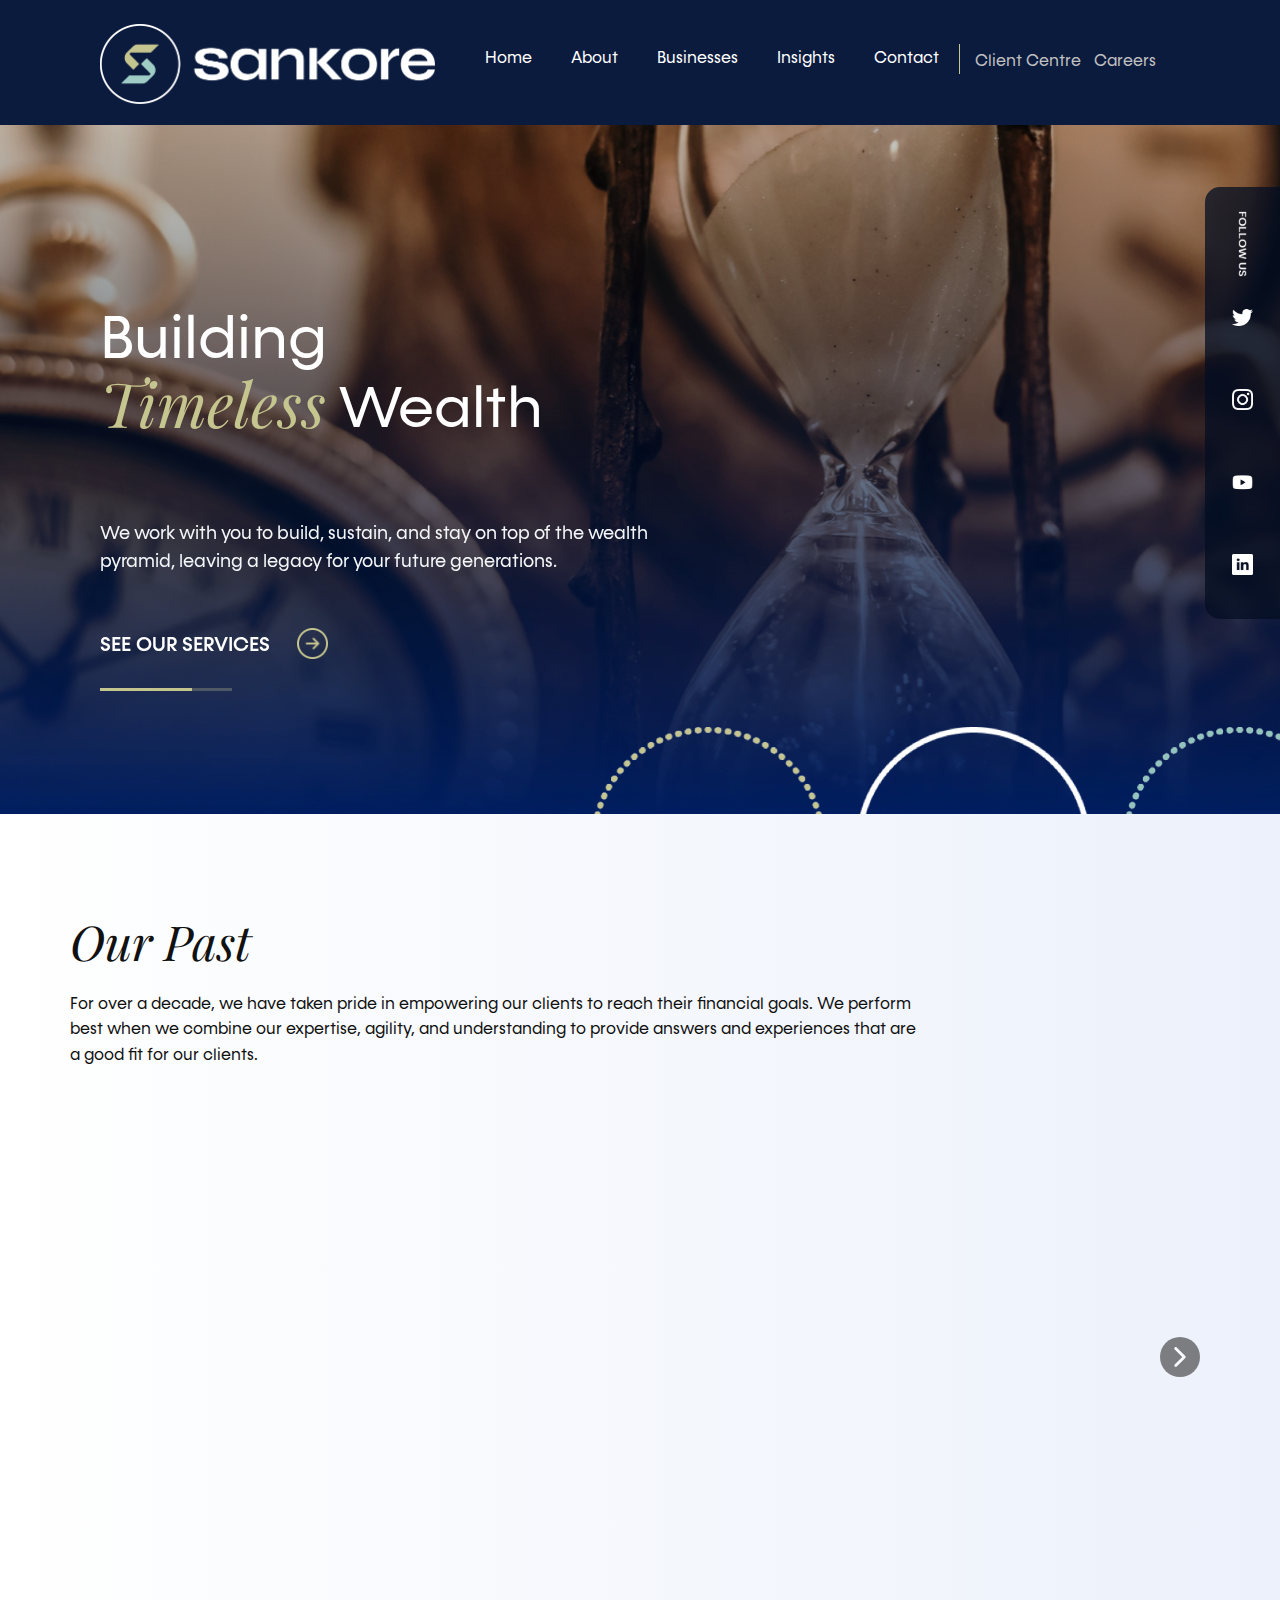
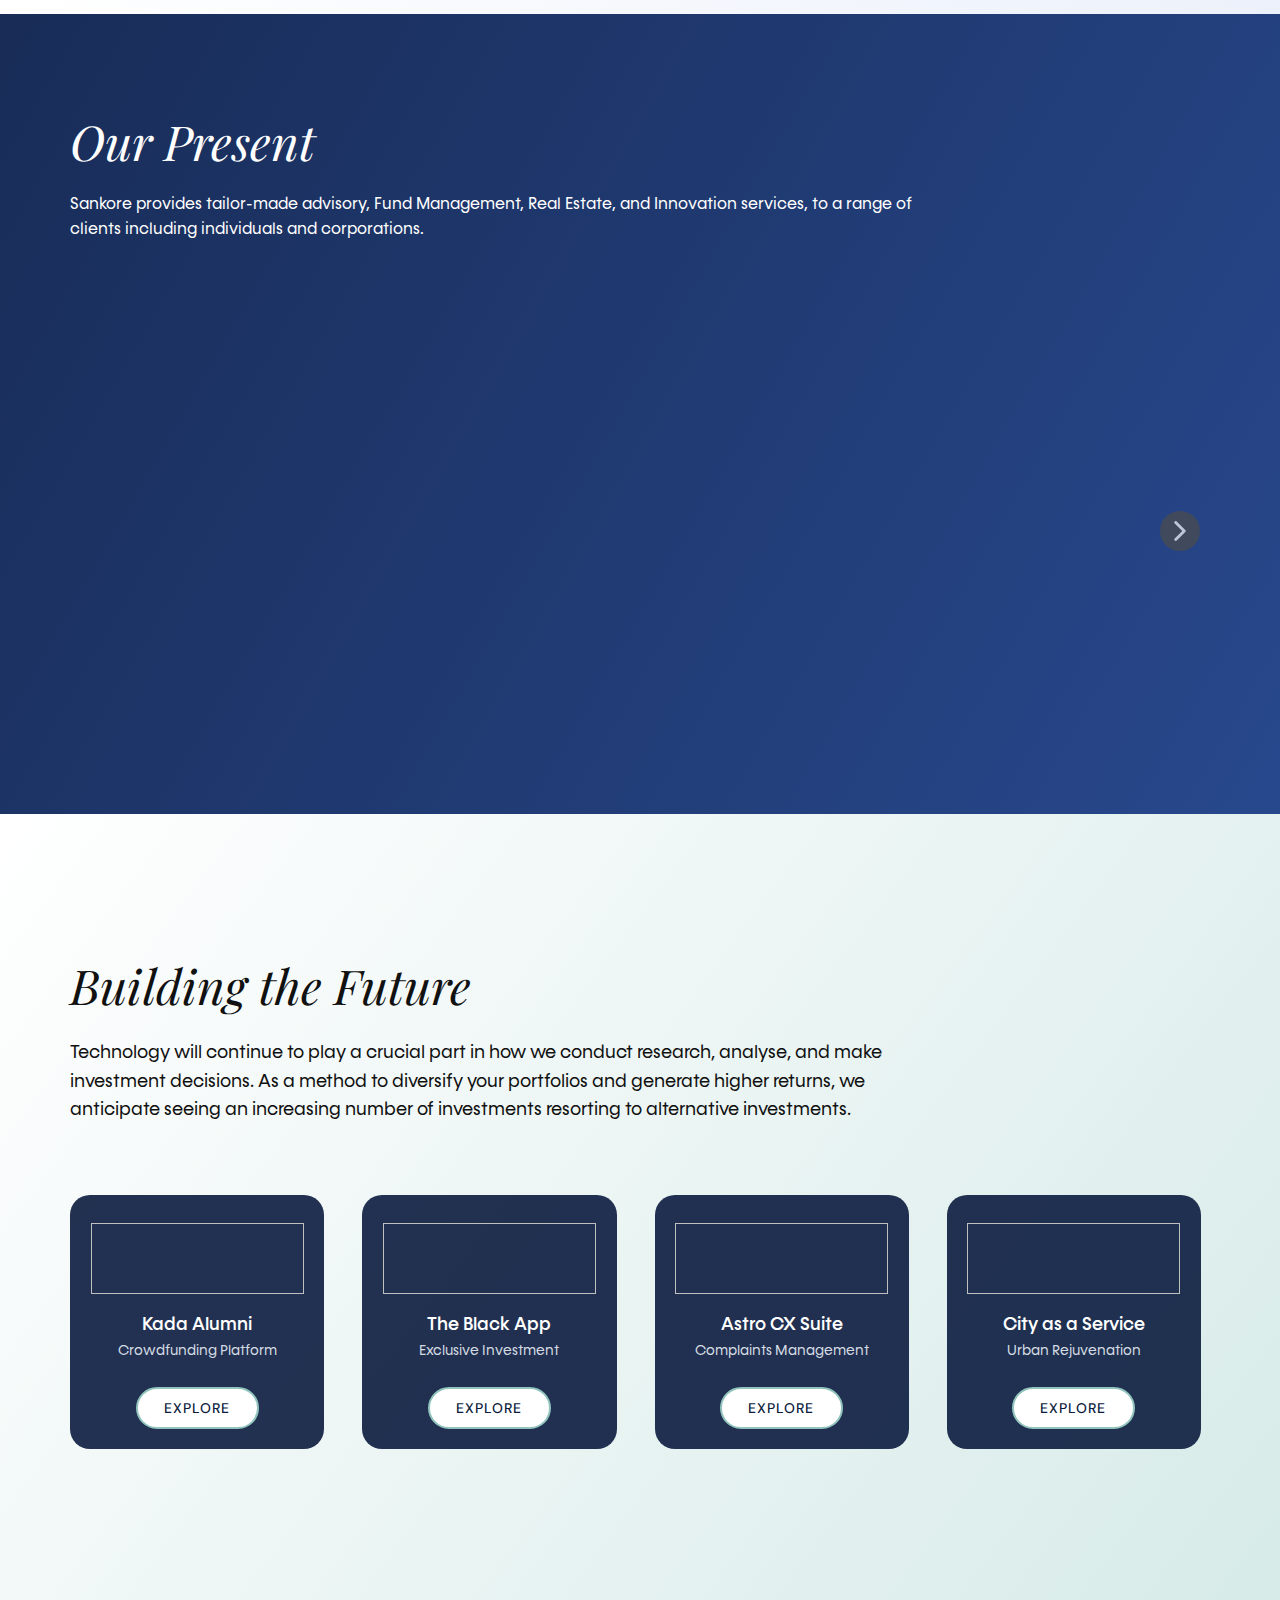
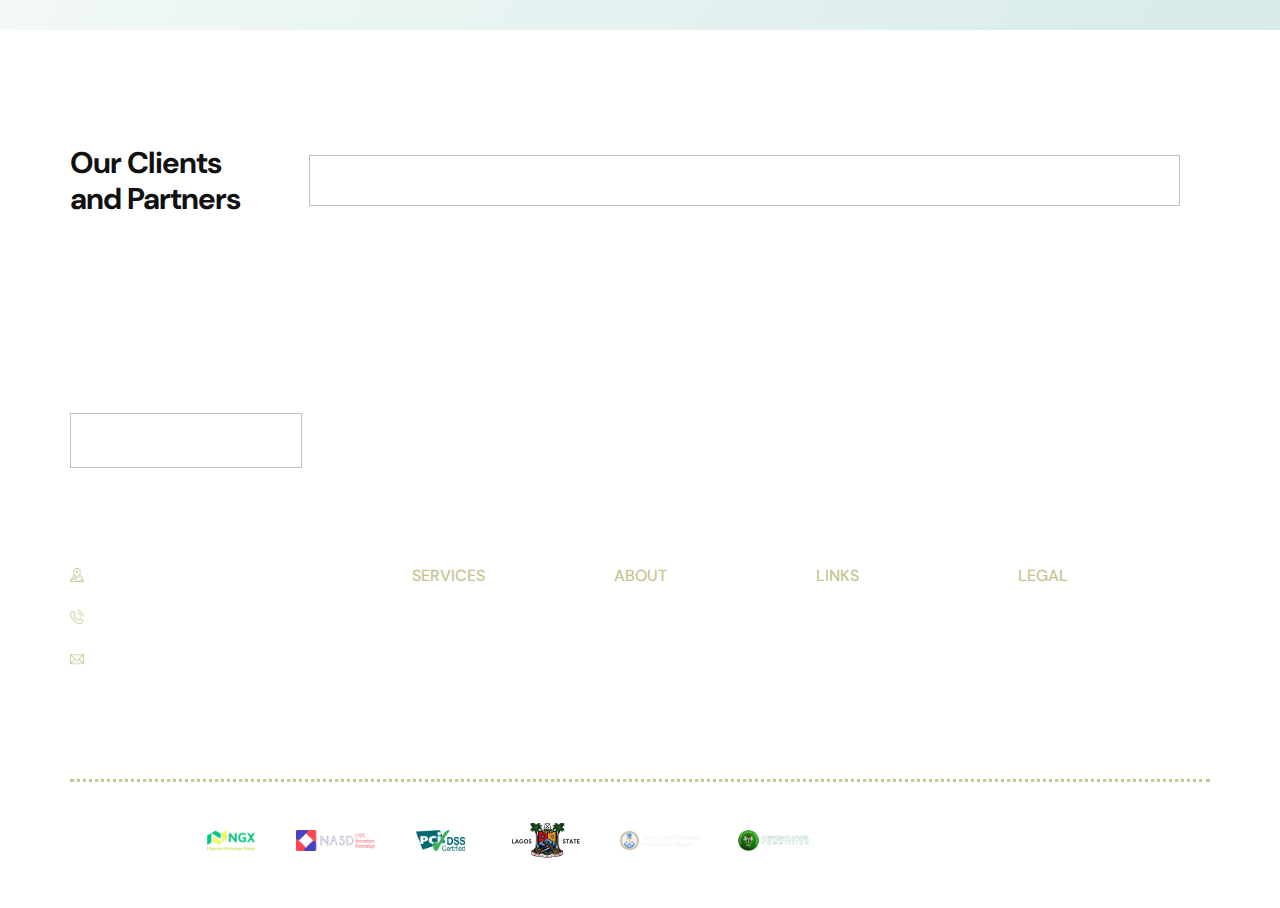
==== commit ab0f4a7d: "added all chnage from product i.e" ====
--- a/index.html
+++ b/index.html
@@ -164,6 +164,7 @@
         <li data-u-target="#carousel_ca49" class="u-active u-active-white u-palette-1-dark-1 u-shape-circle" style="width: 8px; height: 8px;" data-u-slide-to="0"></li>
         <li data-u-target="#carousel_ca49" class="u-active-white u-palette-1-dark-1 u-shape-circle" style="width: 8px; height: 8px;" data-u-slide-to="1"></li>
         <li data-u-target="#carousel_ca49" class="u-active-white u-palette-1-dark-1 u-shape-circle" style="width: 8px; height: 8px;" data-u-slide-to="2"></li>
+        <li data-u-target="#carousel_ca49" class="u-active-white u-palette-1-dark-1 u-shape-circle" style="width: 8px; height: 8px;" data-u-slide-to="3"></li>
     </ol>
     <div class="u-carousel-inner" role="listbox">
         <div class="u-active u-align-left u-carousel-item u-clearfix u-image lazyload u-section-1-1" src="" data-image-width="1441" data-image-height="870" data-bg="url(&quot;/images/SankoreSlider1.webp?rand=daf7&quot;)">
@@ -230,135 +231,200 @@
                 </div>
             </div>
         </div>
-        <div class="u-align-left u-carousel-item u-clearfix u-image lazyload u-section-1-2" src="" data-image-width="1440" data-image-height="870" data-bg="url(&quot;/images/SankoreSlider2.webp&quot;)">
+        <div class="u-align-left u-carousel-item u-clearfix u-image u-valign-bottom lazyload u-section-1-2" src="" data-image-width="2000" data-image-height="1285" data-bg="url(&quot;/images/fastestgrowing.png&quot;)">
+            <div class="u-container-style u-expanded-width u-group u-image u-shape-rectangle lazyload u-image-1" data-image-width="2000" data-image-height="1285" data-bg="url(&quot;/images/fastestgrowing.png&quot;)">
+              <div class="u-container-layout u-container-layout-1">
+                <div class="u-bottom-left-radius-15 u-container-align-center u-container-style u-custom-color-3 u-group u-opacity u-opacity-75 u-shape-round u-top-left-radius-15 u-group-2">
+                  <div class="u-container-layout u-container-layout-2">
+                    <img class="u-align-center u-image u-image-contain u-image-default u-preserve-proportions lazyload u-image-2" alt="" data-image-width="12" data-image-height="81" data-src="/images/FOLLOWUS.png">
+                    <div class="u-list u-list-1">
+                      <div class="u-repeater u-repeater-1">
+                        <div class="u-container-align-center u-container-style u-list-item u-repeater-item">
+                          <div class="u-container-layout u-similar-container u-container-layout-3"><span class="u-align-center u-file-icon u-hover-feature u-icon u-text-white u-icon-1" data-href="https://twitter.com/sankoreinvests" data-target="_blank"><img src="/images/2111738-116d63cd.png" alt=""></span>
+                          </div>
+                        </div>
+                        <div class="u-container-align-center u-container-style u-list-item u-repeater-item">
+                          <div class="u-container-layout u-similar-container u-container-layout-4"><span class="u-align-center u-file-icon u-hover-feature u-icon u-text-white u-icon-2" data-href="https://www.instagram.com/sankore" data-target="_blank"><img src="/images/1384031-1bfc850a.png" alt=""></span>
+                          </div>
+                        </div>
+                        <div class="u-container-align-center u-container-style u-list-item u-repeater-item">
+                          <div class="u-container-layout u-similar-container u-container-layout-5"><span class="u-align-center u-file-icon u-hover-feature u-icon u-text-white u-icon-3" data-href="youtube.com" data-target="_blank"><img src="/images/1384028-092a1520.png" alt=""></span>
+                          </div>
+                        </div>
+                        <div class="u-container-align-center u-container-style u-list-item u-repeater-item">
+                          <div class="u-container-layout u-similar-container u-container-layout-6"><span class="u-align-center u-file-icon u-hover-feature u-icon u-text-white u-icon-4" data-href="https://www.linkedin.com/company/sankore-investments/" data-target="_blank"><img src="/images/1384046-a19f0a7d.png" alt=""></span>
+                          </div>
+                        </div>
+                        <div class="u-container-align-center u-container-style u-list-item u-repeater-item">
+                          <div class="u-container-layout u-similar-container u-container-layout-7"><span class="u-align-center u-file-icon u-hover-feature u-icon u-text-white u-icon-5" data-href="medium.com" data-target="_blank"><img src="/images/2111543-6f481323.png" alt=""></span>
+                          </div>
+                        </div>
+                      </div>
+                    </div>
+                  </div>
+                </div>
+                <div class="u-clearfix u-group-elements u-group-elements-1">
+                  <h1 class="u-align-left u-text u-text-default u-title u-text-1">African Fastest</h1>
+                  <h1 class="u-align-left u-custom-font u-font-playfair-display u-text u-text-default u-text-palette-2-base u-text-2">Growing</h1>
+                  <h1 class="u-align-left u-text u-text-body-alt-color u-text-default u-title u-text-3">Investment Firm</h1>
+                </div>
+                <p class="u-align-left u-large-text u-text u-text-variant u-text-4">According to ft.com - Financial Times 2023<br>
+                </p>
+                <a href="/Insights.html" class="u-active-none u-align-right u-border-active-palette-2-dark-1 u-border-hover-palette-2-base u-btn u-button-style u-custom-font u-hover-feature u-hover-none u-none u-text-body-alt-color u-text-hover-palette-2-base u-btn-1" data-animation-name="" data-animation-duration="0" data-animation-delay="0" data-animation-direction="">READ MORE&nbsp;<span class="u-file-icon u-icon u-text-palette-2-base u-icon-6"><img src="/images/2767192-b8dafe6e.png" alt=""></span>
+                </a>
+                <div class="u-align-center-sm u-align-center-xs u-list u-list-2">
+                  <div class="u-repeater u-repeater-2">
+                    <div class="u-container-align-center-xs u-container-style u-list-item u-repeater-item">
+                      <div class="u-container-layout u-similar-container u-valign-middle-xs u-container-layout-8">
+                        <img class="u-align-center u-expanded-width-lg u-expanded-width-xl u-image u-image-contain u-image-default lazyload u-image-3" alt="" data-image-width="315" data-image-height="314" data-animation-name="customAnimationIn" data-animation-duration="5000" data-src="/images/Ellipse3.webp">
+                      </div>
+                    </div>
+                    <div class="u-container-align-center-xs u-container-style u-list-item u-repeater-item">
+                      <div class="u-container-layout u-similar-container u-valign-middle-xs u-container-layout-9">
+                        <img class="u-align-center u-expanded-width-lg u-expanded-width-xl u-image u-image-contain u-image-default lazyload u-image-4" alt="" data-image-width="314" data-image-height="314" data-animation-name="customAnimationIn" data-animation-duration="5000" data-src="/images/Ellipse4.webp">
+                      </div>
+                    </div>
+                    <div class="u-container-align-center-xs u-container-style u-list-item u-repeater-item">
+                      <div class="u-container-layout u-similar-container u-valign-middle-xs u-container-layout-10">
+                        <img class="u-align-center u-expanded-width-lg u-expanded-width-xl u-image u-image-contain u-image-default lazyload u-image-5" alt="" data-image-width="314" data-image-height="314" data-animation-name="customAnimationIn" data-animation-duration="5000" data-src="/images/Ellipse1Copy2.webp">
+                      </div>
+                    </div>
+                  </div>
+                </div>
+                <img class="u-align-left u-hover-feature u-image u-image-default u-preserve-proportions lazyload u-image-6" alt="" data-image-width="132" data-image-height="3" data-src="/images/Dec2.svg">
+              </div>
+            </div>
+          </div>
+          <div class="u-align-left u-carousel-item u-clearfix u-image lazyload u-section-1-3" src="" data-image-width="1440" data-image-height="870" data-bg="url(&quot;/images/SankoreSlider2.webp&quot;)">
             <div class="u-container-style u-group u-shape-rectangle u-group-1">
-                <div class="u-container-layout u-container-layout-1">
-                    <div class="u-bottom-left-radius-15 u-container-align-center u-container-style u-custom-color-3 u-group u-opacity u-opacity-75 u-shape-round u-top-left-radius-15 u-group-2">
-                        <div class="u-container-layout u-container-layout-2">
-                            <img class="u-align-center u-image u-image-contain u-image-default u-preserve-proportions lazyload u-image-1" alt="" data-image-width="12" data-image-height="81" data-src="/images/FOLLOWUS.png">
-                            <div class="u-list u-list-1">
-                                <div class="u-repeater u-repeater-1">
-                                    <div class="u-container-align-center u-container-style u-list-item u-repeater-item">
-                                        <div class="u-container-layout u-similar-container u-container-layout-3"><span class="u-align-center u-file-icon u-hover-feature u-icon u-text-white u-icon-1" data-href="https://twitter.com/sankoreinvests" data-target="_blank"><img src="/images/2111738-116d63cd.png" alt=""></span>
-                                        </div>
-                                    </div>
-                                    <div class="u-container-align-center u-container-style u-list-item u-repeater-item">
-                                        <div class="u-container-layout u-similar-container u-container-layout-4"><span class="u-align-center u-file-icon u-hover-feature u-icon u-text-white u-icon-2" data-href="https://www.instagram.com/sankore" data-target="_blank"><img src="/images/1384031-1bfc850a.png" alt=""></span>
-                                        </div>
-                                    </div>
-                                    <div class="u-container-align-center u-container-style u-list-item u-repeater-item">
-                                        <div class="u-container-layout u-similar-container u-container-layout-5"><span class="u-align-center u-file-icon u-hover-feature u-icon u-text-white u-icon-3" data-href="https://www.youtube.com/@WealthTV" data-target="_blank"><img src="/images/1384028-092a1520.png" alt=""></span>
-                                        </div>
-                                    </div>
-                                    <div class="u-container-align-center u-container-style u-list-item u-repeater-item">
-                                        <div class="u-container-layout u-similar-container u-container-layout-6"><span class="u-align-center u-file-icon u-hover-feature u-icon u-text-white u-icon-4" data-href="https://www.linkedin.com/company/sankore-investments/" data-target="_blank"><img src="/images/1384046-a19f0a7d.png" alt=""></span>
-                                        </div>
-                                    </div>
-                                    <!-- <div class="u-container-align-center u-container-style u-list-item u-repeater-item">
-                                      <div class="u-container-layout u-similar-container u-container-layout-7"><span class="u-align-center u-file-icon u-hover-feature u-icon u-text-white u-icon-5" data-href="medium.com" data-target="_blank"><img src="/images/2111543-6f481323.png" alt=""></span>
-                                      </div>
-                                    </div> -->
-                                </div>
-                            </div>
+              <div class="u-container-layout u-container-layout-1">
+                <div class="u-bottom-left-radius-15 u-container-align-center u-container-style u-custom-color-3 u-group u-opacity u-opacity-75 u-shape-round u-top-left-radius-15 u-group-2">
+                  <div class="u-container-layout u-container-layout-2">
+                    <img class="u-align-center u-image u-image-contain u-image-default u-preserve-proportions lazyload u-image-1" alt="" data-image-width="12" data-image-height="81" data-src="/images/FOLLOWUS.png">
+                    <div class="u-list u-list-1">
+                      <div class="u-repeater u-repeater-1">
+                        <div class="u-container-align-center u-container-style u-list-item u-repeater-item">
+                          <div class="u-container-layout u-similar-container u-container-layout-3"><span class="u-align-center u-file-icon u-hover-feature u-icon u-text-white u-icon-1" data-href="https://twitter.com/sankoreinvests" data-target="_blank"><img src="/images/2111738-116d63cd.png" alt=""></span>
+                          </div>
                         </div>
-                    </div>
-                    <div class="u-clearfix u-group-elements u-group-elements-1">
-                        <h1 class="u-align-left u-text u-text-default u-title u-text-1">Our</h1>
-                        <h1 class="u-align-left u-custom-font u-font-playfair-display u-text u-text-default u-text-palette-2-base u-text-2">Investment</h1>
-                        <h1 class="u-align-left u-text u-text-body-alt-color u-text-default u-title u-text-3">Strategy</h1>
-                    </div>
-                    <p class="u-align-left u-large-text u-text u-text-variant u-text-4"> Credit&nbsp; &nbsp; |&nbsp; &nbsp; Capital&nbsp; &nbsp; |&nbsp; &nbsp; Cities&nbsp; &nbsp; |&nbsp; &nbsp; Communities&nbsp; &nbsp; |&nbsp; &nbsp; Culture<br>
-                        <br>
-                    </p>
-                    <a href="/Businesses.html#sec-dbcd" class="u-active-none u-align-right u-border-active-palette-2-dark-1 u-border-hover-palette-2-base u-btn u-button-style u-custom-font u-hover-feature u-hover-none u-none u-text-body-alt-color u-text-hover-palette-2-base u-btn-1" data-animation-name="" data-animation-duration="0" data-animation-delay="0" data-animation-direction="">EXPLORE&nbsp;<span class="u-file-icon u-icon u-text-palette-2-base u-icon-6"><img src="/images/2767192-b8dafe6e.png" alt=""></span>
-                    </a>
-                    <div class="u-align-center-sm u-align-center-xs u-list u-list-2">
-                        <div class="u-repeater u-repeater-2">
-                            <div class="u-container-align-center-xs u-container-style u-list-item u-repeater-item">
-                                <div class="u-container-layout u-similar-container u-valign-middle-xs u-container-layout-8">
-                                    <img class="u-align-center u-expanded-width-lg u-expanded-width-xl u-image u-image-contain u-image-default lazyload u-image-2" alt="" data-image-width="315" data-image-height="314" data-animation-name="customAnimationIn" data-animation-duration="5000" data-src="/images/Ellipse3.webp">
-                                </div>
-                            </div>
-                            <div class="u-container-align-center-xs u-container-style u-list-item u-repeater-item">
-                                <div class="u-container-layout u-similar-container u-valign-middle-xs u-container-layout-9">
-                                    <img class="u-align-center u-expanded-width-lg u-expanded-width-xl u-image u-image-contain u-image-default lazyload u-image-3" alt="" data-image-width="314" data-image-height="314" data-animation-name="customAnimationIn" data-animation-duration="5000" data-src="/images/Ellipse4.webp">
-                                </div>
-                            </div>
-                            <div class="u-container-align-center-xs u-container-style u-list-item u-repeater-item">
-                                <div class="u-container-layout u-similar-container u-valign-middle-xs u-container-layout-10">
-                                    <img class="u-align-center u-expanded-width-lg u-expanded-width-xl u-image u-image-contain u-image-default lazyload u-image-4" alt="" data-image-width="314" data-image-height="314" data-animation-name="customAnimationIn" data-animation-duration="5000" data-src="/images/Ellipse1Copy2.webp">
-                                </div>
-                            </div>
+                        <div class="u-container-align-center u-container-style u-list-item u-repeater-item">
+                          <div class="u-container-layout u-similar-container u-container-layout-4"><span class="u-align-center u-file-icon u-hover-feature u-icon u-text-white u-icon-2" data-href="https://www.instagram.com/sankore" data-target="_blank"><img src="/images/1384031-1bfc850a.png" alt=""></span>
+                          </div>
                         </div>
-                    </div>
-                    <img class="u-align-left u-hover-feature u-image u-image-default u-preserve-proportions lazyload u-image-5" alt="" data-image-width="132" data-image-height="3" data-src="/images/Dec2.svg">
-                </div>
+                        <div class="u-container-align-center u-container-style u-list-item u-repeater-item">
+                          <div class="u-container-layout u-similar-container u-container-layout-5"><span class="u-align-center u-file-icon u-hover-feature u-icon u-text-white u-icon-3" data-href="youtube.com" data-target="_blank"><img src="/images/1384028-092a1520.png" alt=""></span>
+                          </div>
+                        </div>
+                        <div class="u-container-align-center u-container-style u-list-item u-repeater-item">
+                          <div class="u-container-layout u-similar-container u-container-layout-6"><span class="u-align-center u-file-icon u-hover-feature u-icon u-text-white u-icon-4" data-href="https://www.linkedin.com/company/sankore-investments/" data-target="_blank"><img src="/images/1384046-a19f0a7d.png" alt=""></span>
+                          </div>
+                        </div>
+                        <div class="u-container-align-center u-container-style u-list-item u-repeater-item">
+                          <div class="u-container-layout u-similar-container u-container-layout-7"><span class="u-align-center u-file-icon u-hover-feature u-icon u-text-white u-icon-5" data-href="medium.com" data-target="_blank"><img src="/images/2111543-6f481323.png" alt=""></span>
+                          </div>
+                        </div>
+                      </div>
+                    </div>
+                  </div>
+                </div>
+                <div class="u-clearfix u-group-elements u-group-elements-1">
+                  <h1 class="u-align-left u-text u-text-default u-title u-text-1">Our</h1>
+                  <h1 class="u-align-left u-custom-font u-font-playfair-display u-text u-text-default u-text-palette-2-base u-text-2">Investment</h1>
+                  <h1 class="u-align-left u-text u-text-body-alt-color u-text-default u-title u-text-3">Strategy</h1>
+                </div>
+                <p class="u-align-left u-large-text u-text u-text-variant u-text-4"> Credit&nbsp; &nbsp; |&nbsp; &nbsp; Capital&nbsp; &nbsp; |&nbsp; &nbsp; Cities&nbsp; &nbsp; |&nbsp; &nbsp; Communities&nbsp; &nbsp; |&nbsp; &nbsp; Culture<br>
+                  <br>
+                </p>
+                <a href="/Businesses.html#sec-dbcd" class="u-active-none u-align-right u-border-active-palette-2-dark-1 u-border-hover-palette-2-base u-btn u-button-style u-custom-font u-hover-feature u-hover-none u-none u-text-body-alt-color u-text-hover-palette-2-base u-btn-1" data-animation-name="" data-animation-duration="0" data-animation-delay="0" data-animation-direction="">EXPLORE&nbsp;<span class="u-file-icon u-icon u-text-palette-2-base u-icon-6"><img src="/images/2767192-b8dafe6e.png" alt=""></span>
+                </a>
+                <div class="u-align-center-sm u-align-center-xs u-list u-list-2">
+                  <div class="u-repeater u-repeater-2">
+                    <div class="u-container-align-center-xs u-container-style u-list-item u-repeater-item">
+                      <div class="u-container-layout u-similar-container u-valign-middle-xs u-container-layout-8">
+                        <img class="u-align-center u-expanded-width-lg u-expanded-width-xl u-image u-image-contain u-image-default lazyload u-image-2" alt="" data-image-width="315" data-image-height="314" data-animation-name="customAnimationIn" data-animation-duration="5000" data-src="/images/Ellipse3.webp">
+                      </div>
+                    </div>
+                    <div class="u-container-align-center-xs u-container-style u-list-item u-repeater-item">
+                      <div class="u-container-layout u-similar-container u-valign-middle-xs u-container-layout-9">
+                        <img class="u-align-center u-expanded-width-lg u-expanded-width-xl u-image u-image-contain u-image-default lazyload u-image-3" alt="" data-image-width="314" data-image-height="314" data-animation-name="customAnimationIn" data-animation-duration="5000" data-src="/images/Ellipse4.webp">
+                      </div>
+                    </div>
+                    <div class="u-container-align-center-xs u-container-style u-list-item u-repeater-item">
+                      <div class="u-container-layout u-similar-container u-valign-middle-xs u-container-layout-10">
+                        <img class="u-align-center u-expanded-width-lg u-expanded-width-xl u-image u-image-contain u-image-default lazyload u-image-4" alt="" data-image-width="314" data-image-height="314" data-animation-name="customAnimationIn" data-animation-duration="5000" data-src="/images/Ellipse1Copy2.webp">
+                      </div>
+                    </div>
+                  </div>
+                </div>
+                <img class="u-align-left u-hover-feature u-image u-image-default u-preserve-proportions lazyload u-image-5" alt="" data-image-width="132" data-image-height="3" data-src="/images/Dec2.svg">
+              </div>
             </div>
-        </div>
-        <div class="u-align-left u-carousel-item u-clearfix u-image lazyload u-section-1-3" src="" data-image-width="1440" data-image-height="870" data-bg="url(&quot;/images/SankoreSlider3.webp&quot;)">
+          </div>
+          <div class="u-align-left u-carousel-item u-clearfix u-image lazyload u-section-1-4" src="" data-image-width="1440" data-image-height="870" data-bg="url(&quot;/images/SankoreSlider3.webp&quot;)">
             <div class="u-container-style u-group u-shape-rectangle u-group-1">
-                <div class="u-container-layout u-container-layout-1">
-                    <div class="u-bottom-left-radius-15 u-container-align-center u-container-style u-custom-color-3 u-group u-opacity u-opacity-75 u-shape-round u-top-left-radius-15 u-group-2">
-                        <div class="u-container-layout u-container-layout-2">
-                            <img class="u-align-center u-image u-image-contain u-image-default u-preserve-proportions lazyload u-image-1" alt="" data-image-width="12" data-image-height="81" data-src="/images/FOLLOWUS.png">
-                            <div class="u-list u-list-1">
-                                <div class="u-repeater u-repeater-1">
-                                    <div class="u-container-align-center u-container-style u-list-item u-repeater-item">
-                                        <div class="u-container-layout u-similar-container u-container-layout-3"><span class="u-align-center u-file-icon u-hover-feature u-icon u-text-white u-icon-1" data-href="https://twitter.com/sankoreinvests" data-target="_blank"><img src="/images/2111738-116d63cd.png" alt=""></span>
-                                        </div>
-                                    </div>
-                                    <div class="u-container-align-center u-container-style u-list-item u-repeater-item">
-                                        <div class="u-container-layout u-similar-container u-container-layout-4"><span class="u-align-center u-file-icon u-hover-feature u-icon u-text-white u-icon-2" data-href="https://www.instagram.com/sankore" data-target="_blank"><img src="/images/1384031-1bfc850a.png" alt=""></span>
-                                        </div>
-                                    </div>
-                                    <div class="u-container-align-center u-container-style u-list-item u-repeater-item">
-                                        <div class="u-container-layout u-similar-container u-container-layout-5"><span class="u-align-center u-file-icon u-hover-feature u-icon u-text-white u-icon-3" data-href="https://www.youtube.com/@WealthTV" data-target="_blank"><img src="/images/1384028-092a1520.png" alt=""></span>
-                                        </div>
-                                    </div>
-                                    <div class="u-container-align-center u-container-style u-list-item u-repeater-item">
-                                        <div class="u-container-layout u-similar-container u-container-layout-6"><span class="u-align-center u-file-icon u-hover-feature u-icon u-text-white u-icon-4" data-href="https://www.linkedin.com/company/sankore-investments/" data-target="_blank"><img src="/images/1384046-a19f0a7d.png" alt=""></span>
-                                        </div>
-                                    </div>
-                                    <!-- <div class="u-container-align-center u-container-style u-list-item u-repeater-item">
-                                      <div class="u-container-layout u-similar-container u-container-layout-7"><span class="u-align-center u-file-icon u-hover-feature u-icon u-text-white u-icon-5" data-href="medium.com" data-target="_blank"><img src="/images/2111543-6f481323.png" alt=""></span>
-                                      </div>
-                                    </div> -->
-                                </div>
-                            </div>
+              <div class="u-container-layout u-container-layout-1">
+                <div class="u-bottom-left-radius-15 u-container-align-center u-container-style u-custom-color-3 u-group u-opacity u-opacity-75 u-shape-round u-top-left-radius-15 u-group-2">
+                  <div class="u-container-layout u-container-layout-2">
+                    <img class="u-align-center u-image u-image-contain u-image-default u-preserve-proportions lazyload u-image-1" alt="" data-image-width="12" data-image-height="81" data-src="/images/FOLLOWUS.png">
+                    <div class="u-list u-list-1">
+                      <div class="u-repeater u-repeater-1">
+                        <div class="u-container-align-center u-container-style u-list-item u-repeater-item">
+                          <div class="u-container-layout u-similar-container u-container-layout-3"><span class="u-align-center u-file-icon u-hover-feature u-icon u-text-white u-icon-1" data-href="https://twitter.com/sankoreinvests" data-target="_blank"><img src="/images/2111738-116d63cd.png" alt=""></span>
+                          </div>
                         </div>
-                    </div>
-                    <div class="u-clearfix u-group-elements u-group-elements-1">
-                        <h1 class="u-align-left u-text u-text-default u-title u-text-1">Predicting the</h1>
-                        <h1 class="u-align-left u-custom-font u-font-playfair-display u-text u-text-default u-text-palette-2-base u-text-2">Future</h1>
-                        <h1 class="u-align-left u-text u-text-body-alt-color u-text-default u-title u-text-3">of Investment</h1>
-                    </div>
-                    <p class="u-align-left u-large-text u-text u-text-variant u-text-4"> See the results of our past investments and predictions of the future.<br>
-                    </p>
-                    <a href="/Insights.html" class="u-active-none u-align-right u-border-active-palette-2-dark-1 u-border-hover-palette-2-base u-btn u-button-style u-custom-font u-hover-feature u-hover-none u-none u-text-body-alt-color u-text-hover-palette-2-base u-btn-1" data-animation-name="" data-animation-duration="0" data-animation-delay="0" data-animation-direction="">EXPLORE INSIGHT&nbsp;<span class="u-file-icon u-icon u-text-palette-2-base u-icon-6"><img src="/images/2767192-b8dafe6e.png" alt=""></span>
-                    </a>
-                    <div class="u-align-center-sm u-align-center-xs u-list u-list-2">
-                        <div class="u-repeater u-repeater-2">
-                            <div class="u-container-align-center-xs u-container-style u-list-item u-repeater-item">
-                                <div class="u-container-layout u-similar-container u-valign-middle-xs u-container-layout-8">
-                                    <img class="u-align-center u-expanded-width-lg u-expanded-width-xl u-image u-image-contain u-image-default lazyload u-image-2" alt="" data-image-width="315" data-image-height="314" data-animation-name="customAnimationIn" data-animation-duration="5000" data-src="/images/Ellipse3.webp">
-                                </div>
-                            </div>
-                            <div class="u-container-align-center-xs u-container-style u-list-item u-repeater-item">
-                                <div class="u-container-layout u-similar-container u-valign-middle-xs u-container-layout-9">
-                                    <img class="u-align-center u-expanded-width-lg u-expanded-width-xl u-image u-image-contain u-image-default lazyload u-image-3" alt="" data-image-width="314" data-image-height="314" data-animation-name="customAnimationIn" data-animation-duration="5000" data-src="/images/Ellipse4.webp">
-                                </div>
-                            </div>
-                            <div class="u-container-align-center-xs u-container-style u-list-item u-repeater-item">
-                                <div class="u-container-layout u-similar-container u-valign-middle-xs u-container-layout-10">
-                                    <img class="u-align-center u-expanded-width-lg u-expanded-width-xl u-image u-image-contain u-image-default lazyload u-image-4" alt="" data-image-width="314" data-image-height="314" data-animation-name="customAnimationIn" data-animation-duration="5000" data-src="/images/Ellipse1Copy2.webp">
-                                </div>
-                            </div>
+                        <div class="u-container-align-center u-container-style u-list-item u-repeater-item">
+                          <div class="u-container-layout u-similar-container u-container-layout-4"><span class="u-align-center u-file-icon u-hover-feature u-icon u-text-white u-icon-2" data-href="https://www.instagram.com/sankore" data-target="_blank"><img src="/images/1384031-1bfc850a.png" alt=""></span>
+                          </div>
                         </div>
-                    </div>
-                    <img class="u-align-left u-hover-feature u-image u-image-default u-preserve-proportions lazyload u-image-5" alt="" data-image-width="132" data-image-height="3" data-src="/images/Dec2.svg">
-                </div>
+                        <div class="u-container-align-center u-container-style u-list-item u-repeater-item">
+                          <div class="u-container-layout u-similar-container u-container-layout-5"><span class="u-align-center u-file-icon u-hover-feature u-icon u-text-white u-icon-3" data-href="youtube.com" data-target="_blank"><img src="/images/1384028-092a1520.png" alt=""></span>
+                          </div>
+                        </div>
+                        <div class="u-container-align-center u-container-style u-list-item u-repeater-item">
+                          <div class="u-container-layout u-similar-container u-container-layout-6"><span class="u-align-center u-file-icon u-hover-feature u-icon u-text-white u-icon-4" data-href="https://www.linkedin.com/company/sankore-investments/" data-target="_blank"><img src="/images/1384046-a19f0a7d.png" alt=""></span>
+                          </div>
+                        </div>
+                        <div class="u-container-align-center u-container-style u-list-item u-repeater-item">
+                          <div class="u-container-layout u-similar-container u-container-layout-7"><span class="u-align-center u-file-icon u-hover-feature u-icon u-text-white u-icon-5" data-href="medium.com" data-target="_blank"><img src="/images/2111543-6f481323.png" alt=""></span>
+                          </div>
+                        </div>
+                      </div>
+                    </div>
+                  </div>
+                </div>
+                <div class="u-clearfix u-group-elements u-group-elements-1">
+                  <h1 class="u-align-left u-text u-text-default u-title u-text-1">Predicting the</h1>
+                  <h1 class="u-align-left u-custom-font u-font-playfair-display u-text u-text-default u-text-palette-2-base u-text-2">Future</h1>
+                  <h1 class="u-align-left u-text u-text-body-alt-color u-text-default u-title u-text-3">of Investment</h1>
+                </div>
+                <p class="u-align-left u-large-text u-text u-text-variant u-text-4"> See the result of our past investments and prediction of the future.<br>
+                </p>
+                <a href="/Insights.html" class="u-active-none u-align-right u-border-active-palette-2-dark-1 u-border-hover-palette-2-base u-btn u-button-style u-custom-font u-hover-feature u-hover-none u-none u-text-body-alt-color u-text-hover-palette-2-base u-btn-1" data-animation-name="" data-animation-duration="0" data-animation-delay="0" data-animation-direction="">EXPLORE INSIGHT&nbsp;<span class="u-file-icon u-icon u-text-palette-2-base u-icon-6"><img src="/images/2767192-b8dafe6e.png" alt=""></span>
+                </a>
+                <div class="u-align-center-sm u-align-center-xs u-list u-list-2">
+                  <div class="u-repeater u-repeater-2">
+                    <div class="u-container-align-center-xs u-container-style u-list-item u-repeater-item">
+                      <div class="u-container-layout u-similar-container u-valign-middle-xs u-container-layout-8">
+                        <img class="u-align-center u-expanded-width-lg u-expanded-width-xl u-image u-image-contain u-image-default lazyload u-image-2" alt="" data-image-width="315" data-image-height="314" data-animation-name="customAnimationIn" data-animation-duration="5000" data-src="/images/Ellipse3.webp">
+                      </div>
+                    </div>
+                    <div class="u-container-align-center-xs u-container-style u-list-item u-repeater-item">
+                      <div class="u-container-layout u-similar-container u-valign-middle-xs u-container-layout-9">
+                        <img class="u-align-center u-expanded-width-lg u-expanded-width-xl u-image u-image-contain u-image-default lazyload u-image-3" alt="" data-image-width="314" data-image-height="314" data-animation-name="customAnimationIn" data-animation-duration="5000" data-src="/images/Ellipse4.webp">
+                      </div>
+                    </div>
+                    <div class="u-container-align-center-xs u-container-style u-list-item u-repeater-item">
+                      <div class="u-container-layout u-similar-container u-valign-middle-xs u-container-layout-10">
+                        <img class="u-align-center u-expanded-width-lg u-expanded-width-xl u-image u-image-contain u-image-default lazyload u-image-4" alt="" data-image-width="314" data-image-height="314" data-animation-name="customAnimationIn" data-animation-duration="5000" data-src="/images/Ellipse1Copy2.webp">
+                      </div>
+                    </div>
+                  </div>
+                </div>
+                <img class="u-align-left u-hover-feature u-image u-image-default u-preserve-proportions lazyload u-image-5" alt="" data-image-width="132" data-image-height="3" data-src="/images/Dec2.svg">
+              </div>
             </div>
-        </div>
+          </div>
+
     </div>
     <a class="u-absolute-vcenter u-carousel-control u-carousel-control-prev u-hidden u-text-grey-30 u-block-3e40-3" href="#carousel_ca49" role="button" data-u-slide="prev">
         <span aria-hidden="true">
--- a/nicepage.css
+++ b/nicepage.css
@@ -43212,4 +43212,11 @@
 
  section#carousel_ca49 {
     background-color: #0b1b3e !important;
-}+}
+
+
+
+/* iteration css */
+
+
+
--- a/Home.css
+++ b/Home.css
@@ -6374,4 +6374,7171 @@
 
 p.u-text.u-text-palette-4-base.u-text-2 {
   text-align: justify;
+}
+
+
+
+
+/* second iteration */
+
+
+.u-block-3e40-5 {
+  position: absolute;
+  left: auto;
+  width: auto;
+  height: auto;
+  top: auto;
+  right: calc(((100% - 1140px) / 2)  + 170px);
+  bottom: 488px;
+}
+
+.u-block-3e40-3 {
+  position: absolute;
+  left: 0;
+}
+
+.u-block-3e40-4 {
+  position: absolute;
+  right: 0;
+}
+
+@media (max-width: 1199px) {
+  .u-block-3e40-5 {
+    right: calc(((100% - 940px) / 2)  + 70px);
+  }
+}
+
+@media (max-width: 991px) {
+  .u-block-3e40-5 {
+    right: calc(((100% - 720px) / 2)  + -40px);
+  }
+}
+
+@media (max-width: 767px) {
+  .u-block-3e40-5 {
+    right: calc(((100% - 540px) / 2)  + -130px);
+  }
+}
+
+@media (max-width: 575px) {
+  .u-block-3e40-5 {
+    right: calc(((100% - 340px) / 2)  + -230px);
+  }
+}
+
+ .u-section-1-1 {
+  background-position: 50% 50%;
+  min-height: 814px;
+}
+
+.u-section-1-1 .u-group-1 {
+  min-height: 690px;
+  height: auto;
+  margin-top: 124px;
+  margin-bottom: 0;
+}
+
+.u-section-1-1 .u-container-layout-1 {
+  padding: 0 0 0 100px;
+}
+
+.u-section-1-1 .u-group-2 {
+  width: 75px;
+  min-height: 432px;
+  height: auto;
+  margin: 63px 0 0 auto;
+}
+
+.u-section-1-1 .u-container-layout-2 {
+  padding-top: 10px;
+  padding-bottom: 3px;
+}
+
+.u-section-1-1 .u-image-1 {
+  width: 12px;
+  height: 66px;
+  margin: 14px auto 0;
+}
+
+.u-section-1-1 .u-list-1 {
+  width: 71px;
+  margin: 17px auto 0;
+}
+
+.u-section-1-1 .u-repeater-1 {
+  grid-gap: 10px 10px;
+  grid-template-columns: 100%;
+  min-height: 319px;
+}
+
+.u-section-1-1 .u-container-layout-3 {
+  padding: 0;
+}
+
+.u-section-1-1 .u-icon-1 {
+  width: 21px;
+  height: 21px;
+  transition-duration: 0.5s;
+  box-shadow: 0px 0px 0px rgba(0,0,0,0);
+  text-shadow: 0px 0px 0px rgba(0,0,0,0);
+  transform: translateX(0px) translateY(0px) scale(1) rotate(0deg);
+  margin: 13px auto 0;
+}
+
+.u-section-1-1 .u-container-layout-4 {
+  padding: 0;
+}
+
+.u-section-1-1 .u-icon-2 {
+  width: 21px;
+  height: 21px;
+  transition-duration: 0.5s;
+  box-shadow: 0px 0px 0px rgba(0,0,0,0);
+  text-shadow: 0px 0px 0px rgba(0,0,0,0);
+  transform: translateX(0px) translateY(0px) scale(1) rotate(0deg);
+  margin: 13px auto 0;
+}
+
+.u-section-1-1 .u-container-layout-5 {
+  padding: 0;
+}
+
+.u-section-1-1 .u-icon-3 {
+  width: 21px;
+  height: 21px;
+  transition-duration: 0.5s;
+  box-shadow: 0px 0px 0px rgba(0,0,0,0);
+  text-shadow: 0px 0px 0px rgba(0,0,0,0);
+  transform: translateX(0px) translateY(0px) scale(1) rotate(0deg);
+  margin: 13px auto 0;
+}
+
+.u-section-1-1 .u-container-layout-6 {
+  padding: 0;
+}
+
+.u-section-1-1 .u-icon-4 {
+  width: 21px;
+  height: 21px;
+  transition-duration: 0.5s;
+  box-shadow: 0px 0px 0px rgba(0,0,0,0);
+  text-shadow: 0px 0px 0px rgba(0,0,0,0);
+  transform: translateX(0px) translateY(0px) scale(1) rotate(0deg);
+  margin: 13px auto 0;
+}
+
+.u-section-1-1 .u-container-layout-7 {
+  padding: 0;
+}
+
+.u-section-1-1 .u-icon-5 {
+  width: 21px;
+  height: 21px;
+  transition-duration: 0.5s;
+  box-shadow: 0px 0px 0px rgba(0,0,0,0);
+  text-shadow: 0px 0px 0px rgba(0,0,0,0);
+  transform: translateX(0px) translateY(0px) scale(1) rotate(0deg);
+  margin: 13px auto 0;
+}
+
+.u-section-1-1 .u-group-elements-1 {
+  width: 434px;
+  min-height: 133px;
+  height: auto;
+  margin: -311px auto 0 0;
+}
+
+.u-section-1-1 .u-text-1 {
+  font-size: 3.75rem;
+  margin: 0 auto 0 0;
+}
+
+/* .u-section-1-1 .u-text-2 {
+  font-style: italic;
+  font-size: 3.8125rem;
+  font-family: "Playfair Display", serif;
+  font-weight: normal;
+  margin: -5px auto 0 0;
+} */
+
+.u-section-1-1 .u-text-3 {
+  font-weight: 400;
+  font-size: 3.625rem;
+  letter-spacing: normal;
+  margin: -59px -9px 0 auto;
+}
+
+.u-section-1-1 .u-text-4 {
+  font-size: 1.125rem;
+  font-family: KonnectRegular;
+  margin: 76px 590px 0 0;
+}
+
+.u-section-1-1 .u-btn-1 {
+  font-size: 1.25rem;
+  font-family: KonnectMedium;
+  transition-duration: 0.5s;
+  text-shadow: 0px 0px 0px rgba(0,0,0,0);
+  box-shadow: 0px 0px 0px rgba(0,0,0,0);
+  margin: 44px auto 0 0;
+  padding: 0;
+}
+
+.u-section-1-1 .u-icon-6 {
+  margin-left: 22px;
+  font-size: 1.55em;
+}
+
+.u-section-1-1 .u-list-2 {
+  width: 788px;
+  margin: 11px -88px 0 auto;
+}
+
+.u-section-1-1 .u-repeater-2 {
+  grid-gap: 10px 10px;
+  grid-template-columns: calc(33.3333% - 6.66667px) calc(33.3333% - 6.66667px) calc(33.3333% - 6.66667px);
+  min-height: 326px;
+}
+
+.u-section-1-1 .u-container-layout-8 {
+  padding: 10px;
+}
+
+.u-section-1-1 .u-image-2 {
+  height: 235px;
+  --animation-custom_in-translate_x: 0px;
+  --animation-custom_in-translate_y: 0px;
+  --animation-custom_in-opacity: 0;
+  --animation-custom_in-rotate: 270deg;
+  --animation-custom_in-scale: 1;
+  margin: 35px auto 0;
+}
+
+.u-section-1-1 .u-container-layout-9 {
+  padding: 10px;
+}
+
+.u-section-1-1 .u-image-3 {
+  height: 235px;
+  --animation-custom_in-translate_x: 0px;
+  --animation-custom_in-translate_y: 0px;
+  --animation-custom_in-opacity: 0;
+  --animation-custom_in-rotate: 270deg;
+  --animation-custom_in-scale: 1;
+  margin: 35px auto 0;
+}
+
+.u-section-1-1 .u-container-layout-10 {
+  padding: 10px;
+}
+
+.u-section-1-1 .u-image-4 {
+  height: 235px;
+  --animation-custom_in-translate_x: 0px;
+  --animation-custom_in-translate_y: 0px;
+  --animation-custom_in-opacity: 0;
+  --animation-custom_in-rotate: 270deg;
+  --animation-custom_in-scale: 1;
+  margin: 35px auto 0;
+}
+
+.u-section-1-1 .u-image-5 {
+  width: 132px;
+  height: 3px;
+  transition-duration: 0.5s;
+  box-shadow: 0px 0px 0px rgba(0,0,0,0);
+  text-shadow: 0px 0px 0px rgba(0,0,0,0);
+  transform: translateX(0px) translateY(0px) scale(1) rotate(0deg);
+  margin: -320px auto 0 0;
+}
+
+@media (max-width: 1399px) {
+   .u-section-1-1 {
+    min-height: 703px;
+  }
+
+  .u-section-1-1 .u-group-1 {
+    height: auto;
+  }
+
+  .u-section-1-1 .u-group-2 {
+    height: auto;
+  }
+
+  .u-section-1-1 .u-btn-1 {
+    border-style: solid;
+  }
+
+  .u-section-1-1 .u-image-2 {
+    margin-right: initial;
+    margin-left: initial;
+  }
+
+  .u-section-1-1 .u-image-3 {
+    margin-right: initial;
+    margin-left: initial;
+  }
+
+  .u-section-1-1 .u-image-4 {
+    margin-right: initial;
+    margin-left: initial;
+  }
+}
+
+@media (max-width: 1199px) {
+   .u-section-1-1 {
+    min-height: 580px;
+  }
+
+  .u-section-1-1 .u-container-layout-2 {
+    padding: 0;
+  }
+
+  .u-section-1-1 .u-image-1 {
+    margin-top: 29px;
+  }
+
+  .u-section-1-1 .u-list-1 {
+    width: 25px;
+    margin-top: 11px;
+  }
+
+  .u-section-1-1 .u-text-4 {
+    margin-right: 390px;
+  }
+}
+
+@media (max-width: 991px) {
+   .u-section-1-1 {
+    min-height: 444px;
+  }
+
+  .u-section-1-1 .u-group-1 {
+    min-height: 671px;
+  }
+
+  .u-section-1-1 .u-container-layout-1 {
+    padding: 0 0 0 50px;
+  }
+
+  .u-section-1-1 .u-image-1 {
+    margin-top: 23px;
+  }
+
+  .u-section-1-1 .u-list-1 {
+    margin-top: 16px;
+  }
+
+  .u-section-1-1 .u-container-layout-3 {
+    padding: 0;
+  }
+
+  .u-section-1-1 .u-container-layout-4 {
+    padding: 0;
+  }
+
+  .u-section-1-1 .u-container-layout-5 {
+    padding: 0;
+  }
+
+  .u-section-1-1 .u-container-layout-6 {
+    padding: 0;
+  }
+
+  .u-section-1-1 .u-container-layout-7 {
+    padding: 0;
+  }
+
+  .u-section-1-1 .u-text-4 {
+    margin-right: 240px;
+  }
+
+  .u-section-1-1 .u-list-2 {
+    width: 690px;
+    margin-top: 31px;
+    margin-right: -100px;
+  }
+
+  .u-section-1-1 .u-repeater-2 {
+    grid-gap: 0px 0px;
+    grid-template-columns: 33.3333% 33.3333% 33.3333%;
+    min-height: 253px;
+  }
+
+  .u-section-1-1 .u-image-2 {
+    height: 188px;
+    width: 191px;
+    margin-top: 23px;
+    margin-left: auto;
+    margin-right: auto;
+  }
+
+  .u-section-1-1 .u-image-3 {
+    height: 188px;
+    width: 191px;
+    margin-top: 23px;
+    margin-left: auto;
+    margin-right: auto;
+  }
+
+  .u-section-1-1 .u-image-4 {
+    height: 188px;
+    width: 191px;
+    margin-top: 23px;
+    margin-left: auto;
+    margin-right: auto;
+  }
+
+  .u-section-1-1 .u-image-5 {
+    margin-top: -285px;
+  }
+}
+
+@media (max-width: 767px) {
+   .u-section-1-1 {
+    min-height: 333px;
+  }
+
+  .u-section-1-1 .u-container-layout-1 {
+    padding-bottom: 8px;
+  }
+
+  .u-section-1-1 .u-group-elements-1 {
+    width: 440px;
+  }
+
+  .u-section-1-1 .u-text-3 {
+    width: auto;
+  }
+
+  .u-section-1-1 .u-text-4 {
+    margin-top: 49px;
+    margin-right: 147px;
+  }
+
+  .u-section-1-1 .u-list-2 {
+    width: 583px;
+    margin-top: 0;
+    margin-right: -94px;
+  }
+
+  .u-section-1-1 .u-repeater-2 {
+    min-height: 242px;
+  }
+
+  .u-section-1-1 .u-image-2 {
+    height: 159px;
+    width: 166px;
+    margin-top: 32px;
+  }
+
+  .u-section-1-1 .u-image-3 {
+    height: 159px;
+    width: 166px;
+    margin-top: 32px;
+  }
+
+  .u-section-1-1 .u-image-4 {
+    height: 159px;
+    width: 166px;
+    margin-top: 32px;
+  }
+
+  .u-section-1-1 .u-image-5 {
+    margin-top: -243px;
+  }
+}
+
+@media (max-width: 575px) {
+   .u-section-1-1 {
+    min-height: 210px;
+  }
+
+  .u-section-1-1 .u-group-1 {
+    min-height: 684px;
+  }
+
+  .u-section-1-1 .u-container-layout-1 {
+    padding-bottom: 0;
+    padding-left: 20px;
+  }
+
+  .u-section-1-1 .u-image-1 {
+    margin-top: 40px;
+  }
+
+  .u-section-1-1 .u-list-1 {
+    margin-top: 18px;
+  }
+
+  .u-section-1-1 .u-group-elements-1 {
+    width: 182px;
+    min-height: 156px;
+    margin-top: -381px;
+  }
+
+  .u-section-1-1 .u-text-1 {
+    font-size: 3rem;
+  }
+
+  .u-section-1-1 .u-text-2 {
+    font-size: 3rem;
+  }
+
+  .u-section-1-1 .u-text-3 {
+    font-size: 3rem;
+    letter-spacing: 0px;
+    margin-top: 5px;
+    margin-right: auto;
+    margin-left: 3px;
+  }
+
+  .u-section-1-1 .u-text-4 {
+    font-size: 0.875rem;
+    width: auto;
+    margin-top: 52px;
+    margin-right: 132px;
+  }
+
+  .u-section-1-1 .u-btn-1 {
+    margin-top: 43px;
+  }
+
+  .u-section-1-1 .u-list-2 {
+    width: 452px;
+    margin-top: 56px;
+    margin-right: -75px;
+  }
+
+  .u-section-1-1 .u-repeater-2 {
+    min-height: 201px;
+  }
+
+  .u-section-1-1 .u-container-layout-8 {
+    padding-top: 0;
+    padding-bottom: 0;
+  }
+
+  .u-section-1-1 .u-image-2 {
+    height: 200px;
+    width: 127px;
+    margin-top: 0;
+  }
+
+  .u-section-1-1 .u-container-layout-9 {
+    padding-top: 0;
+    padding-bottom: 0;
+  }
+
+  .u-section-1-1 .u-image-3 {
+    height: 200px;
+    width: 127px;
+    margin-top: 0;
+  }
+
+  .u-section-1-1 .u-container-layout-10 {
+    padding-top: 0;
+    padding-bottom: 0;
+  }
+
+  .u-section-1-1 .u-image-4 {
+    height: 200px;
+    width: 127px;
+    margin-top: 0;
+  }
+
+  .u-section-1-1 .u-image-5 {
+    margin-top: -245px;
+  }
+}
+
+ .u-section-1-2 {
+  background-position: 50% 50%;
+  min-height: 814px;
+}
+
+.u-section-1-2 .u-image-1 {
+  min-height: 690px;
+  height: auto;
+  background-position: 50% 50%;
+  margin-top: 124px;
+  margin-bottom: 0;
+}
+
+.u-section-1-2 .u-container-layout-1 {
+  padding: 0 0 0 100px;
+}
+
+.u-section-1-2 .u-group-2 {
+  width: 75px;
+  min-height: 432px;
+  height: auto;
+  margin: 63px 0 0 auto;
+}
+
+.u-section-1-2 .u-container-layout-2 {
+  padding-top: 10px;
+  padding-bottom: 3px;
+}
+
+.u-section-1-2 .u-image-2 {
+  width: 12px;
+  height: 66px;
+  margin: 14px auto 0;
+}
+
+.u-section-1-2 .u-list-1 {
+  width: 71px;
+  margin: 17px auto 0;
+}
+
+.u-section-1-2 .u-repeater-1 {
+  grid-gap: 10px 10px;
+  grid-template-columns: 100%;
+  min-height: 319px;
+}
+
+.u-section-1-2 .u-container-layout-3 {
+  padding: 0;
+}
+
+.u-section-1-2 .u-icon-1 {
+  width: 21px;
+  height: 21px;
+  transition-duration: 0.5s;
+  box-shadow: 0px 0px 0px rgba(0,0,0,0);
+  text-shadow: 0px 0px 0px rgba(0,0,0,0);
+  transform: translateX(0px) translateY(0px) scale(1) rotate(0deg);
+  margin: 13px auto 0;
+}
+
+.u-section-1-2 .u-container-layout-4 {
+  padding: 0;
+}
+
+.u-section-1-2 .u-icon-2 {
+  width: 21px;
+  height: 21px;
+  transition-duration: 0.5s;
+  box-shadow: 0px 0px 0px rgba(0,0,0,0);
+  text-shadow: 0px 0px 0px rgba(0,0,0,0);
+  transform: translateX(0px) translateY(0px) scale(1) rotate(0deg);
+  margin: 13px auto 0;
+}
+
+.u-section-1-2 .u-container-layout-5 {
+  padding: 0;
+}
+
+.u-section-1-2 .u-icon-3 {
+  width: 21px;
+  height: 21px;
+  transition-duration: 0.5s;
+  box-shadow: 0px 0px 0px rgba(0,0,0,0);
+  text-shadow: 0px 0px 0px rgba(0,0,0,0);
+  transform: translateX(0px) translateY(0px) scale(1) rotate(0deg);
+  margin: 13px auto 0;
+}
+
+.u-section-1-2 .u-container-layout-6 {
+  padding: 0;
+}
+
+.u-section-1-2 .u-icon-4 {
+  width: 21px;
+  height: 21px;
+  transition-duration: 0.5s;
+  box-shadow: 0px 0px 0px rgba(0,0,0,0);
+  text-shadow: 0px 0px 0px rgba(0,0,0,0);
+  transform: translateX(0px) translateY(0px) scale(1) rotate(0deg);
+  margin: 13px auto 0;
+}
+
+.u-section-1-2 .u-container-layout-7 {
+  padding: 0;
+}
+
+.u-section-1-2 .u-icon-5 {
+  width: 21px;
+  height: 21px;
+  transition-duration: 0.5s;
+  box-shadow: 0px 0px 0px rgba(0,0,0,0);
+  text-shadow: 0px 0px 0px rgba(0,0,0,0);
+  transform: translateX(0px) translateY(0px) scale(1) rotate(0deg);
+  margin: 13px auto 0;
+}
+
+.u-section-1-2 .u-group-elements-1 {
+  width: 686px;
+  min-height: 135px;
+  height: auto;
+  margin: -311px auto 0 0;
+}
+
+.u-section-1-2 .u-text-1 {
+  font-size: 3.75rem;
+  margin: 0 auto 0 0;
+}
+
+.u-section-1-2 .u-text-2 {
+  font-style: italic;
+  font-size: 3.875rem;
+  font-family: "Playfair Display", serif;
+  font-weight: normal;
+  margin: -5px auto 0 0;
+}
+
+.u-section-1-2 .u-text-3 {
+  font-weight: 400;
+  font-size: 3.75rem;
+  margin: -60px -10 0 auto;
+}
+
+.u-section-1-2 .u-text-4 {
+  font-size: 1.125rem;
+  font-family: KonnectRegular;
+  margin: 47px 590px 0 0;
+}
+
+.u-section-1-2 .u-btn-1 {
+  font-size: 1.25rem;
+  font-family: KonnectMedium;
+  transition-duration: 0.5s;
+  text-shadow: 0px 0px 0px rgba(0,0,0,0);
+  box-shadow: 0px 0px 0px rgba(0,0,0,0);
+  margin: 44px auto 0 0;
+  padding: 0;
+}
+
+.u-section-1-2 .u-icon-6 {
+  margin-left: 22px;
+  font-size: 1.55em;
+}
+
+.u-section-1-2 .u-list-2 {
+  width: 788px;
+  margin: 11px -88px 0 auto;
+}
+
+.u-section-1-2 .u-repeater-2 {
+  grid-gap: 10px 10px;
+  grid-template-columns: calc(33.3333% - 6.66667px) calc(33.3333% - 6.66667px) calc(33.3333% - 6.66667px);
+  min-height: 326px;
+}
+
+.u-section-1-2 .u-container-layout-8 {
+  padding: 10px;
+}
+
+.u-section-1-2 .u-image-3 {
+  height: 235px;
+  --animation-custom_in-translate_x: 0px;
+  --animation-custom_in-translate_y: 0px;
+  --animation-custom_in-opacity: 0;
+  --animation-custom_in-rotate: 270deg;
+  --animation-custom_in-scale: 1;
+  margin: 35px auto 0;
+}
+
+.u-section-1-2 .u-container-layout-9 {
+  padding: 10px;
+}
+
+.u-section-1-2 .u-image-4 {
+  height: 235px;
+  --animation-custom_in-translate_x: 0px;
+  --animation-custom_in-translate_y: 0px;
+  --animation-custom_in-opacity: 0;
+  --animation-custom_in-rotate: 270deg;
+  --animation-custom_in-scale: 1;
+  margin: 35px auto 0;
+}
+
+.u-section-1-2 .u-container-layout-10 {
+  padding: 10px;
+}
+
+.u-section-1-2 .u-image-5 {
+  height: 235px;
+  width: 100%;
+  --animation-custom_in-translate_x: 0px;
+  --animation-custom_in-translate_y: 0px;
+  --animation-custom_in-opacity: 0;
+  --animation-custom_in-rotate: 270deg;
+  --animation-custom_in-scale: 1;
+  margin: 35px auto 0;
+}
+
+.u-section-1-2 .u-image-6 {
+  width: 132px;
+  height: 3px;
+  transition-duration: 0.5s;
+  box-shadow: 0px 0px 0px rgba(0,0,0,0);
+  text-shadow: 0px 0px 0px rgba(0,0,0,0);
+  transform: translateX(0px) translateY(0px) scale(1) rotate(0deg);
+  margin: -320px auto 0 0;
+}
+
+@media (max-width: 1399px) {
+   .u-section-1-2 {
+    min-height: 703px;
+  }
+
+  .u-section-1-2 .u-image-1 {
+    height: auto;
+  }
+
+  .u-section-1-2 .u-group-2 {
+    height: auto;
+  }
+
+  .u-section-1-2 .u-text-3 {
+    width: auto;
+    margin-top: -61px;
+  }
+
+  .u-section-1-2 .u-text-4 {
+    margin-top: 52px;
+  }
+
+  .u-section-1-2 .u-btn-1 {
+    border-style: solid;
+  }
+
+  .u-section-1-2 .u-image-3 {
+    margin-right: initial;
+    margin-left: initial;
+  }
+
+  .u-section-1-2 .u-image-4 {
+    margin-right: initial;
+    margin-left: initial;
+  }
+
+  .u-section-1-2 .u-image-5 {
+    margin-right: initial;
+    margin-left: initial;
+  }
+
+  .u-section-1-2 .u-image-6 {
+    margin-top: -327px;
+  }
+}
+
+@media (max-width: 1199px) {
+   .u-section-1-2 {
+    min-height: 580px;
+  }
+
+  .u-section-1-2 .u-container-layout-2 {
+    padding: 0;
+  }
+
+  .u-section-1-2 .u-image-2 {
+    margin-top: 29px;
+  }
+
+  .u-section-1-2 .u-list-1 {
+    width: 25px;
+    margin-top: 11px;
+  }
+
+  .u-section-1-2 .u-text-4 {
+    margin-right: 390px;
+  }
+
+  .u-section-1-2 .u-image-6 {
+    margin-top: -326px;
+  }
+}
+
+@media (max-width: 991px) {
+   .u-section-1-2 {
+    min-height: 444px;
+  }
+
+  .u-section-1-2 .u-image-1 {
+    min-height: 671px;
+  }
+
+  .u-section-1-2 .u-container-layout-1 {
+    padding: 0 0 0 50px;
+  }
+
+  .u-section-1-2 .u-image-2 {
+    margin-top: 23px;
+  }
+
+  .u-section-1-2 .u-list-1 {
+    margin-top: 16px;
+  }
+
+  .u-section-1-2 .u-container-layout-3 {
+    padding: 0;
+  }
+
+  .u-section-1-2 .u-container-layout-4 {
+    padding: 0;
+  }
+
+  .u-section-1-2 .u-container-layout-5 {
+    padding: 0;
+  }
+
+  .u-section-1-2 .u-container-layout-6 {
+    padding: 0;
+  }
+
+  .u-section-1-2 .u-container-layout-7 {
+    padding: 0;
+  }
+
+  .u-section-1-2 .u-text-4 {
+    margin-right: 240px;
+  }
+
+  .u-section-1-2 .u-list-2 {
+    width: 690px;
+    margin-top: 31px;
+    margin-right: -100px;
+  }
+
+  .u-section-1-2 .u-repeater-2 {
+    grid-gap: 0px 0px;
+    grid-template-columns: 33.3333% 33.3333% 33.3333%;
+    min-height: 253px;
+  }
+
+  .u-section-1-2 .u-image-3 {
+    height: 188px;
+    width: 191px;
+    margin-top: 23px;
+    margin-left: auto;
+    margin-right: auto;
+  }
+
+  .u-section-1-2 .u-image-4 {
+    height: 188px;
+    width: 191px;
+    margin-top: 23px;
+    margin-left: auto;
+    margin-right: auto;
+  }
+
+  .u-section-1-2 .u-image-5 {
+    height: 188px;
+    width: 191px;
+    margin-top: 23px;
+    margin-left: auto;
+    margin-right: auto;
+  }
+
+  .u-section-1-2 .u-image-6 {
+    margin-top: -273px;
+  }
+}
+
+@media (max-width: 767px) {
+   .u-section-1-2 {
+    min-height: 333px;
+  }
+
+  .u-section-1-2 .u-container-layout-1 {
+    padding-left: 0;
+  }
+
+  .u-section-1-2 .u-group-2 {
+    margin-top: 64px;
+    margin-left: 565px;
+  }
+
+  .u-section-1-2 .u-group-elements-1 {
+    width: 396px;
+    min-height: 200px;
+    margin-top: -351px;
+    margin-left: 50px;
+  }
+
+  .u-section-1-2 .u-text-2 {
+    width: auto;
+    margin-top: -72px;
+    margin-left: 109px;
+  }
+
+  .u-section-1-2 .u-text-3 {
+    margin-top: 5px;
+    margin-right: auto;
+    margin-left: 0;
+  }
+
+  .u-section-1-2 .u-text-4 {
+    width: auto;
+    margin-top: 33px;
+    margin-right: 147px;
+    margin-left: 50px;
+  }
+
+  .u-section-1-2 .u-btn-1 {
+    margin-top: 45px;
+    margin-left: 50px;
+  }
+
+  .u-section-1-2 .u-list-2 {
+    width: 583px;
+    margin-top: 23px;
+    margin-right: -94px;
+    margin-left: 151px;
+  }
+
+  .u-section-1-2 .u-repeater-2 {
+    min-height: 242px;
+  }
+
+  .u-section-1-2 .u-image-3 {
+    height: 159px;
+    width: 166px;
+    margin-top: 32px;
+  }
+
+  .u-section-1-2 .u-image-4 {
+    height: 159px;
+    width: 166px;
+    margin-top: 32px;
+  }
+
+  .u-section-1-2 .u-image-5 {
+    height: 159px;
+    width: 166px;
+    margin-top: 32px;
+  }
+
+  .u-section-1-2 .u-image-6 {
+    margin-top: -248px;
+    margin-left: 50px;
+  }
+}
+
+@media (max-width: 575px) {
+   .u-section-1-2 {
+    min-height: 210px;
+  }
+
+  .u-section-1-2 .u-image-1 {
+    min-height: 684px;
+  }
+
+  .u-section-1-2 .u-group-2 {
+    min-height: 443px;
+    margin-top: 63px;
+    margin-left: auto;
+  }
+
+  .u-section-1-2 .u-image-2 {
+    margin-top: 40px;
+  }
+
+  .u-section-1-2 .u-list-1 {
+    margin-top: 18px;
+  }
+
+  .u-section-1-2 .u-group-elements-1 {
+    width: 313px;
+    min-height: 157px;
+    margin-top: -374px;
+    margin-left: 25px;
+  }
+
+  .u-section-1-2 .u-text-1 {
+    font-size: 3rem;
+  }
+
+  .u-section-1-2 .u-text-2 {
+    font-size: 3rem;
+    margin-top: -55px;
+    margin-left: 85px;
+  }
+
+  .u-section-1-2 .u-text-3 {
+    font-size: 3rem;
+    margin-top: 4px;
+  }
+
+  .u-section-1-2 .u-text-4 {
+    font-size: 0.875rem;
+    margin-top: 44px;
+    margin-right: 107px;
+    margin-left: 25px;
+  }
+
+  .u-section-1-2 .u-btn-1 {
+    margin-top: 28px;
+    margin-left: 25px;
+  }
+
+  .u-section-1-2 .u-list-2 {
+    width: 452px;
+    margin-top: 102px;
+    margin-right: -62px;
+    margin-left: auto;
+  }
+
+  .u-section-1-2 .u-repeater-2 {
+    min-height: 201px;
+  }
+
+  .u-section-1-2 .u-container-layout-8 {
+    padding-top: 0;
+    padding-bottom: 0;
+  }
+
+  .u-section-1-2 .u-image-3 {
+    height: 200px;
+    width: 127px;
+    margin-top: 0;
+  }
+
+  .u-section-1-2 .u-container-layout-9 {
+    padding-top: 0;
+    padding-bottom: 0;
+  }
+
+  .u-section-1-2 .u-image-4 {
+    height: 200px;
+    width: 127px;
+    margin-top: 0;
+  }
+
+  .u-section-1-2 .u-container-layout-10 {
+    padding-top: 0;
+    padding-bottom: 0;
+  }
+
+  .u-section-1-2 .u-image-5 {
+    height: 200px;
+    width: 127px;
+    margin-top: 0;
+  }
+
+  .u-section-1-2 .u-image-6 {
+    margin-top: -294px;
+    margin-left: 25px;
+  }
+}
+
+ .u-section-1-3 {
+  background-position: 50% 50%;
+  min-height: 814px;
+}
+
+.u-section-1-3 .u-group-1 {
+  min-height: 690px;
+  height: auto;
+  margin-top: 124px;
+  margin-bottom: 0;
+}
+
+.u-section-1-3 .u-container-layout-1 {
+  padding: 0;
+}
+
+.u-section-1-3 .u-group-2 {
+  width: 75px;
+  min-height: 432px;
+  height: auto;
+  margin: 63px 0 0 auto;
+}
+
+.u-section-1-3 .u-container-layout-2 {
+  padding-top: 10px;
+  padding-bottom: 3px;
+}
+
+.u-section-1-3 .u-image-1 {
+  width: 12px;
+  height: 66px;
+  margin: 14px auto 0;
+}
+
+.u-section-1-3 .u-list-1 {
+  width: 71px;
+  margin: 17px auto 0;
+}
+
+.u-section-1-3 .u-repeater-1 {
+  grid-gap: 10px 10px;
+  grid-template-columns: 100%;
+  min-height: 319px;
+}
+
+.u-section-1-3 .u-container-layout-3 {
+  padding: 0;
+}
+
+.u-section-1-3 .u-icon-1 {
+  width: 21px;
+  height: 21px;
+  transition-duration: 0.5s;
+  box-shadow: 0px 0px 0px rgba(0,0,0,0);
+  text-shadow: 0px 0px 0px rgba(0,0,0,0);
+  transform: translateX(0px) translateY(0px) scale(1) rotate(0deg);
+  margin: 13px auto 0;
+}
+
+.u-section-1-3 .u-container-layout-4 {
+  padding: 0;
+}
+
+.u-section-1-3 .u-icon-2 {
+  width: 21px;
+  height: 21px;
+  transition-duration: 0.5s;
+  box-shadow: 0px 0px 0px rgba(0,0,0,0);
+  text-shadow: 0px 0px 0px rgba(0,0,0,0);
+  transform: translateX(0px) translateY(0px) scale(1) rotate(0deg);
+  margin: 13px auto 0;
+}
+
+.u-section-1-3 .u-container-layout-5 {
+  padding: 0;
+}
+
+.u-section-1-3 .u-icon-3 {
+  width: 21px;
+  height: 21px;
+  transition-duration: 0.5s;
+  box-shadow: 0px 0px 0px rgba(0,0,0,0);
+  text-shadow: 0px 0px 0px rgba(0,0,0,0);
+  transform: translateX(0px) translateY(0px) scale(1) rotate(0deg);
+  margin: 13px auto 0;
+}
+
+.u-section-1-3 .u-container-layout-6 {
+  padding: 0;
+}
+
+.u-section-1-3 .u-icon-4 {
+  width: 21px;
+  height: 21px;
+  transition-duration: 0.5s;
+  box-shadow: 0px 0px 0px rgba(0,0,0,0);
+  text-shadow: 0px 0px 0px rgba(0,0,0,0);
+  transform: translateX(0px) translateY(0px) scale(1) rotate(0deg);
+  margin: 13px auto 0;
+}
+
+.u-section-1-3 .u-container-layout-7 {
+  padding: 0;
+}
+
+.u-section-1-3 .u-icon-5 {
+  width: 21px;
+  height: 21px;
+  transition-duration: 0.5s;
+  box-shadow: 0px 0px 0px rgba(0,0,0,0);
+  text-shadow: 0px 0px 0px rgba(0,0,0,0);
+  transform: translateX(0px) translateY(0px) scale(1) rotate(0deg);
+  margin: 13px auto 0;
+}
+
+.u-section-1-3 .u-group-elements-1 {
+  width: 525px;
+  min-height: 131px;
+  height: auto;
+  margin: -311px auto 0 100px;
+}
+
+.u-section-1-3 .u-text-1 {
+  font-size: 3.75rem;
+  margin: 0 auto 0 0;
+}
+
+.u-section-1-3 .u-text-2 {
+  font-style: italic;
+  font-size: 3.875rem;
+  font-family: "Playfair Display", serif;
+  font-weight: normal;
+  margin: -8px auto 0 0;
+}
+
+.u-section-1-3 .u-text-3 {
+  font-weight: 400;
+  font-size: 3.75rem;
+  margin: -61px 0 0 auto;
+  margin-left: 19.5rem;
+}
+
+.u-section-1-3 .u-text-4 {
+  font-size: 1.125rem;
+  font-family: KonnectRegular;
+  margin: 71px 590px 0 100px;
+}
+
+.u-section-1-3 .u-btn-1 {
+  font-size: 1.25rem;
+  font-family: KonnectMedium;
+  transition-duration: 0.5s;
+  text-shadow: 0px 0px 0px rgba(0,0,0,0);
+  box-shadow: 0px 0px 0px rgba(0,0,0,0);
+  margin: 44px auto 0 100px;
+  padding: 0;
+}
+
+.u-section-1-3 .u-icon-6 {
+  margin-left: 22px;
+  font-size: 1.55em;
+}
+
+.u-section-1-3 .u-list-2 {
+  width: 788px;
+  margin: 11px -88px 0 auto;
+}
+
+.u-section-1-3 .u-repeater-2 {
+  grid-gap: 10px 10px;
+  grid-template-columns: calc(33.3333% - 6.66667px) calc(33.3333% - 6.66667px) calc(33.3333% - 6.66667px);
+  min-height: 326px;
+}
+
+.u-section-1-3 .u-container-layout-8 {
+  padding: 10px;
+}
+
+.u-section-1-3 .u-image-2 {
+  height: 235px;
+  --animation-custom_in-translate_x: 0px;
+  --animation-custom_in-translate_y: 0px;
+  --animation-custom_in-opacity: 0;
+  --animation-custom_in-rotate: 270deg;
+  --animation-custom_in-scale: 1;
+  margin: 35px auto 0;
+}
+
+.u-section-1-3 .u-container-layout-9 {
+  padding: 10px;
+}
+
+.u-section-1-3 .u-image-3 {
+  height: 235px;
+  --animation-custom_in-translate_x: 0px;
+  --animation-custom_in-translate_y: 0px;
+  --animation-custom_in-opacity: 0;
+  --animation-custom_in-rotate: 270deg;
+  --animation-custom_in-scale: 1;
+  margin: 35px auto 0;
+}
+
+.u-section-1-3 .u-container-layout-10 {
+  padding: 10px;
+}
+
+.u-section-1-3 .u-image-4 {
+  height: 235px;
+  --animation-custom_in-translate_x: 0px;
+  --animation-custom_in-translate_y: 0px;
+  --animation-custom_in-opacity: 0;
+  --animation-custom_in-rotate: 270deg;
+  --animation-custom_in-scale: 1;
+  margin: 35px auto 0;
+}
+
+.u-section-1-3 .u-image-5 {
+  width: 132px;
+  height: 3px;
+  transition-duration: 0.5s;
+  box-shadow: 0px 0px 0px rgba(0,0,0,0);
+  text-shadow: 0px 0px 0px rgba(0,0,0,0);
+  transform: translateX(0px) translateY(0px) scale(1) rotate(0deg);
+  margin: -320px auto 0 100px;
+}
+
+@media (max-width: 1399px) {
+   .u-section-1-3 {
+    min-height: 703px;
+  }
+
+  .u-section-1-3 .u-group-1 {
+    height: auto;
+  }
+
+  .u-section-1-3 .u-group-2 {
+    height: auto;
+  }
+
+  .u-section-1-3 .u-text-3 {
+    width: auto;
+  }
+
+  .u-section-1-3 .u-text-4 {
+    margin-top: 52px;
+  }
+
+  .u-section-1-3 .u-btn-1 {
+    border-style: solid;
+  }
+
+  .u-section-1-3 .u-image-2 {
+    margin-right: initial;
+    margin-left: initial;
+  }
+
+  .u-section-1-3 .u-image-3 {
+    margin-right: initial;
+    margin-left: initial;
+  }
+
+  .u-section-1-3 .u-image-4 {
+    margin-right: initial;
+    margin-left: initial;
+  }
+
+  .u-section-1-3 .u-image-5 {
+    margin-top: -327px;
+  }
+}
+
+@media (max-width: 1199px) {
+   .u-section-1-3 {
+    min-height: 580px;
+  }
+
+  .u-section-1-3 .u-container-layout-2 {
+    padding: 0;
+  }
+
+  .u-section-1-3 .u-image-1 {
+    margin-top: 29px;
+  }
+
+  .u-section-1-3 .u-list-1 {
+    width: 25px;
+    margin-top: 11px;
+  }
+
+  .u-section-1-3 .u-text-4 {
+    margin-right: 390px;
+  }
+
+  .u-section-1-3 .u-image-5 {
+    margin-top: -326px;
+  }
+}
+
+@media (max-width: 991px) {
+   .u-section-1-3 {
+    min-height: 444px;
+  }
+
+  .u-section-1-3 .u-group-1 {
+    min-height: 671px;
+  }
+
+  .u-section-1-3 .u-container-layout-1 {
+    padding: 0 0 0 50px;
+  }
+
+  .u-section-1-3 .u-image-1 {
+    margin-top: 23px;
+  }
+
+  .u-section-1-3 .u-list-1 {
+    margin-top: 16px;
+  }
+
+  .u-section-1-3 .u-container-layout-3 {
+    padding: 0;
+  }
+
+  .u-section-1-3 .u-container-layout-4 {
+    padding: 0;
+  }
+
+  .u-section-1-3 .u-container-layout-5 {
+    padding: 0;
+  }
+
+  .u-section-1-3 .u-container-layout-6 {
+    padding: 0;
+  }
+
+  .u-section-1-3 .u-container-layout-7 {
+    padding: 0;
+  }
+
+  .u-section-1-3 .u-text-4 {
+    margin-right: 240px;
+  }
+
+  .u-section-1-3 .u-list-2 {
+    margin-top: 31px;
+    margin-right: -100px;
+  }
+
+  .u-section-1-3 .u-repeater-2 {
+    grid-gap: 0px 0px;
+    grid-template-columns: 33.3333% 33.3333% 33.3333%;
+    min-height: 253px;
+  }
+
+  .u-section-1-3 .u-image-2 {
+    height: 188px;
+    width: 191px;
+    margin-top: 23px;
+    margin-left: auto;
+    margin-right: auto;
+  }
+
+  .u-section-1-3 .u-image-3 {
+    height: 188px;
+    width: 191px;
+    margin-top: 23px;
+    margin-left: auto;
+    margin-right: auto;
+  }
+
+  .u-section-1-3 .u-image-4 {
+    height: 188px;
+    width: 191px;
+    margin-top: 23px;
+    margin-left: auto;
+    margin-right: auto;
+  }
+
+  .u-section-1-3 .u-image-5 {
+    margin-top: -273px;
+  }
+}
+
+@media (max-width: 767px) {
+   .u-section-1-3 {
+    min-height: 333px;
+  }
+
+  .u-section-1-3 .u-container-layout-1 {
+    padding-left: 0;
+  }
+
+  .u-section-1-3 .u-group-elements-1 {
+    width: 285px;
+    min-height: 199px;
+    margin-top: -370px;
+    margin-left: 50px;
+  }
+
+  .u-section-1-3 .u-text-3 {
+    margin-top: 6px;
+  }
+
+  .u-section-1-3 .u-text-4 {
+    margin-top: 40px;
+    margin-right: 147px;
+    margin-left: 50px;
+  }
+
+  .u-section-1-3 .u-btn-1 {
+    margin-top: 35px;
+    margin-left: 50px;
+  }
+
+  .u-section-1-3 .u-list-2 {
+    width: 583px;
+    margin-top: 9px;
+    margin-right: -94px;
+  }
+
+  .u-section-1-3 .u-repeater-2 {
+    min-height: 242px;
+  }
+
+  .u-section-1-3 .u-image-2 {
+    height: 159px;
+    width: 166px;
+    margin-top: 32px;
+  }
+
+  .u-section-1-3 .u-image-3 {
+    height: 159px;
+    width: 166px;
+    margin-top: 32px;
+  }
+
+  .u-section-1-3 .u-image-4 {
+    height: 159px;
+    width: 166px;
+    margin-top: 32px;
+  }
+
+  .u-section-1-3 .u-image-5 {
+    margin-top: -243px;
+    margin-left: 50px;
+  }
+}
+
+@media (max-width: 575px) {
+   .u-section-1-3 {
+    min-height: 210px;
+  }
+
+  .u-section-1-3 .u-group-1 {
+    min-height: 684px;
+  }
+
+  .u-section-1-3 .u-image-1 {
+    margin-top: 40px;
+  }
+
+  .u-section-1-3 .u-list-1 {
+    margin-top: 18px;
+  }
+
+  .u-section-1-3 .u-group-elements-1 {
+    width: 182px;
+    min-height: 156px;
+    margin-top: -375px;
+    margin-left: 25px;
+  }
+
+  .u-section-1-3 .u-text-1 {
+    font-size: 3rem;
+  }
+
+  .u-section-1-3 .u-text-2 {
+    font-size: 3rem;
+  }
+
+  .u-section-1-3 .u-text-3 {
+    font-size: 3rem;
+    margin-top: 5px;
+    margin-right: -148px;
+  }
+
+  .u-section-1-3 .u-text-4 {
+    font-size: 0.875rem;
+    margin-top: 45px;
+    margin-right: 107px;
+    margin-left: 25px;
+  }
+
+  .u-section-1-3 .u-btn-1 {
+    margin-top: 28px;
+    margin-left: 25px;
+  }
+
+  .u-section-1-3 .u-list-2 {
+    width: 452px;
+    margin-top: 63px;
+    margin-right: -75px;
+  }
+
+  .u-section-1-3 .u-repeater-2 {
+    min-height: 201px;
+  }
+
+  .u-section-1-3 .u-container-layout-8 {
+    padding-top: 0;
+    padding-bottom: 0;
+  }
+
+  .u-section-1-3 .u-image-2 {
+    height: 200px;
+    width: 127px;
+    margin-top: 0;
+  }
+
+  .u-section-1-3 .u-container-layout-9 {
+    padding-top: 0;
+    padding-bottom: 0;
+  }
+
+  .u-section-1-3 .u-image-3 {
+    height: 200px;
+    width: 127px;
+    margin-top: 0;
+  }
+
+  .u-section-1-3 .u-container-layout-10 {
+    padding-top: 0;
+    padding-bottom: 0;
+  }
+
+  .u-section-1-3 .u-image-4 {
+    height: 200px;
+    width: 127px;
+    margin-top: 0;
+  }
+
+  .u-section-1-3 .u-image-5 {
+    margin-top: -255px;
+    margin-left: 25px;
+  }
+}
+
+ .u-section-1-4 {
+  background-position: 50% 50%;
+  min-height: 814px;
+}
+
+.u-section-1-4 .u-group-1 {
+  min-height: 690px;
+  height: auto;
+  margin-top: 124px;
+  margin-bottom: 0;
+}
+
+.u-section-1-4 .u-container-layout-1 {
+  padding: 0 0 0 100px;
+}
+
+.u-section-1-4 .u-group-2 {
+  width: 75px;
+  min-height: 432px;
+  height: auto;
+  margin: 63px 0 0 auto;
+}
+
+.u-section-1-4 .u-container-layout-2 {
+  padding-top: 10px;
+  padding-bottom: 3px;
+}
+
+.u-section-1-4 .u-image-1 {
+  width: 12px;
+  height: 66px;
+  margin: 14px auto 0;
+}
+
+.u-section-1-4 .u-list-1 {
+  width: 71px;
+  margin: 17px auto 0;
+}
+
+.u-section-1-4 .u-repeater-1 {
+  grid-gap: 10px 10px;
+  grid-template-columns: 100%;
+  min-height: 319px;
+}
+
+.u-section-1-4 .u-container-layout-3 {
+  padding: 0;
+}
+
+.u-section-1-4 .u-icon-1 {
+  width: 21px;
+  height: 21px;
+  transition-duration: 0.5s;
+  box-shadow: 0px 0px 0px rgba(0,0,0,0);
+  text-shadow: 0px 0px 0px rgba(0,0,0,0);
+  transform: translateX(0px) translateY(0px) scale(1) rotate(0deg);
+  margin: 13px auto 0;
+}
+
+.u-section-1-4 .u-container-layout-4 {
+  padding: 0;
+}
+
+.u-section-1-4 .u-icon-2 {
+  width: 21px;
+  height: 21px;
+  transition-duration: 0.5s;
+  box-shadow: 0px 0px 0px rgba(0,0,0,0);
+  text-shadow: 0px 0px 0px rgba(0,0,0,0);
+  transform: translateX(0px) translateY(0px) scale(1) rotate(0deg);
+  margin: 13px auto 0;
+}
+
+.u-section-1-4 .u-container-layout-5 {
+  padding: 0;
+}
+
+.u-section-1-4 .u-icon-3 {
+  width: 21px;
+  height: 21px;
+  transition-duration: 0.5s;
+  box-shadow: 0px 0px 0px rgba(0,0,0,0);
+  text-shadow: 0px 0px 0px rgba(0,0,0,0);
+  transform: translateX(0px) translateY(0px) scale(1) rotate(0deg);
+  margin: 13px auto 0;
+}
+
+.u-section-1-4 .u-container-layout-6 {
+  padding: 0;
+}
+
+.u-section-1-4 .u-icon-4 {
+  width: 21px;
+  height: 21px;
+  transition-duration: 0.5s;
+  box-shadow: 0px 0px 0px rgba(0,0,0,0);
+  text-shadow: 0px 0px 0px rgba(0,0,0,0);
+  transform: translateX(0px) translateY(0px) scale(1) rotate(0deg);
+  margin: 13px auto 0;
+}
+
+.u-section-1-4 .u-container-layout-7 {
+  padding: 0;
+}
+
+.u-section-1-4 .u-icon-5 {
+  width: 21px;
+  height: 21px;
+  transition-duration: 0.5s;
+  box-shadow: 0px 0px 0px rgba(0,0,0,0);
+  text-shadow: 0px 0px 0px rgba(0,0,0,0);
+  transform: translateX(0px) translateY(0px) scale(1) rotate(0deg);
+  margin: 13px auto 0;
+}
+
+.u-section-1-4 .u-group-elements-1 {
+  width: 581px;
+  min-height: 135px;
+  height: auto;
+  margin: -311px auto 0 0;
+}
+
+.u-section-1-4 .u-text-1 {
+  font-size: 3.75rem;
+  margin: 0 auto 0 0;
+}
+
+.u-section-1-4 .u-text-2 {
+  font-style: italic;
+  font-size: 3.875rem;
+  font-family: "Playfair Display", serif;
+  font-weight: normal;
+  margin: -5px auto 0 0;
+}
+
+.u-section-1-4 .u-text-3 {
+  font-weight: 400;
+  font-size: 3.75rem;
+  margin: -60px 0 0 auto;
+}
+
+.u-section-1-4 .u-text-4 {
+  font-size: 1.125rem;
+  font-family: KonnectRegular;
+  margin: 47px 590px 0 0;
+}
+
+.u-section-1-4 .u-btn-1 {
+  font-size: 1.25rem;
+  font-family: KonnectMedium;
+  transition-duration: 0.5s;
+  text-shadow: 0px 0px 0px rgba(0,0,0,0);
+  box-shadow: 0px 0px 0px rgba(0,0,0,0);
+  margin: 44px auto 0 0;
+  padding: 0;
+}
+
+.u-section-1-4 .u-icon-6 {
+  margin-left: 22px;
+  font-size: 1.55em;
+}
+
+.u-section-1-4 .u-list-2 {
+  width: 788px;
+  margin: 11px -88px 0 auto;
+}
+
+.u-section-1-4 .u-repeater-2 {
+  grid-gap: 10px 10px;
+  grid-template-columns: calc(33.3333% - 6.66667px) calc(33.3333% - 6.66667px) calc(33.3333% - 6.66667px);
+  min-height: 326px;
+}
+
+.u-section-1-4 .u-container-layout-8 {
+  padding: 10px;
+}
+
+.u-section-1-4 .u-image-2 {
+  height: 235px;
+  --animation-custom_in-translate_x: 0px;
+  --animation-custom_in-translate_y: 0px;
+  --animation-custom_in-opacity: 0;
+  --animation-custom_in-rotate: 270deg;
+  --animation-custom_in-scale: 1;
+  margin: 35px auto 0;
+}
+
+.u-section-1-4 .u-container-layout-9 {
+  padding: 10px;
+}
+
+.u-section-1-4 .u-image-3 {
+  height: 235px;
+  --animation-custom_in-translate_x: 0px;
+  --animation-custom_in-translate_y: 0px;
+  --animation-custom_in-opacity: 0;
+  --animation-custom_in-rotate: 270deg;
+  --animation-custom_in-scale: 1;
+  margin: 35px auto 0;
+}
+
+.u-section-1-4 .u-container-layout-10 {
+  padding: 10px;
+}
+
+.u-section-1-4 .u-image-4 {
+  height: 235px;
+  --animation-custom_in-translate_x: 0px;
+  --animation-custom_in-translate_y: 0px;
+  --animation-custom_in-opacity: 0;
+  --animation-custom_in-rotate: 270deg;
+  --animation-custom_in-scale: 1;
+  margin: 35px auto 0;
+}
+
+.u-section-1-4 .u-image-5 {
+  width: 132px;
+  height: 3px;
+  transition-duration: 0.5s;
+  box-shadow: 0px 0px 0px rgba(0,0,0,0);
+  text-shadow: 0px 0px 0px rgba(0,0,0,0);
+  transform: translateX(0px) translateY(0px) scale(1) rotate(0deg);
+  margin: -320px auto 0 0;
+}
+
+@media (max-width: 1399px) {
+   .u-section-1-4 {
+    min-height: 703px;
+  }
+
+  .u-section-1-4 .u-group-1 {
+    height: auto;
+  }
+
+  .u-section-1-4 .u-group-2 {
+    height: auto;
+  }
+
+  .u-section-1-4 .u-text-3 {
+    width: auto;
+    margin-top: -61px;
+  }
+
+  .u-section-1-4 .u-text-4 {
+    margin-top: 52px;
+  }
+
+  .u-section-1-4 .u-btn-1 {
+    border-style: solid;
+  }
+
+  .u-section-1-4 .u-image-2 {
+    margin-right: initial;
+    margin-left: initial;
+  }
+
+  .u-section-1-4 .u-image-3 {
+    margin-right: initial;
+    margin-left: initial;
+  }
+
+  .u-section-1-4 .u-image-4 {
+    margin-right: initial;
+    margin-left: initial;
+  }
+
+  .u-section-1-4 .u-image-5 {
+    margin-top: -327px;
+  }
+}
+
+@media (max-width: 1199px) {
+   .u-section-1-4 {
+    min-height: 580px;
+  }
+
+  .u-section-1-4 .u-container-layout-2 {
+    padding: 0;
+  }
+
+  .u-section-1-4 .u-image-1 {
+    margin-top: 29px;
+  }
+
+  .u-section-1-4 .u-list-1 {
+    width: 25px;
+    margin-top: 11px;
+  }
+
+  .u-section-1-4 .u-text-4 {
+    margin-right: 390px;
+  }
+
+  .u-section-1-4 .u-image-5 {
+    margin-top: -326px;
+  }
+}
+
+@media (max-width: 991px) {
+   .u-section-1-4 {
+    min-height: 444px;
+  }
+
+  .u-section-1-4 .u-group-1 {
+    min-height: 671px;
+  }
+
+  .u-section-1-4 .u-container-layout-1 {
+    padding: 0 0 0 50px;
+  }
+
+  .u-section-1-4 .u-image-1 {
+    margin-top: 23px;
+  }
+
+  .u-section-1-4 .u-list-1 {
+    margin-top: 16px;
+  }
+
+  .u-section-1-4 .u-container-layout-3 {
+    padding: 0;
+  }
+
+  .u-section-1-4 .u-container-layout-4 {
+    padding: 0;
+  }
+
+  .u-section-1-4 .u-container-layout-5 {
+    padding: 0;
+  }
+
+  .u-section-1-4 .u-container-layout-6 {
+    padding: 0;
+  }
+
+  .u-section-1-4 .u-container-layout-7 {
+    padding: 0;
+  }
+
+  .u-section-1-4 .u-text-4 {
+    margin-right: 240px;
+  }
+
+  .u-section-1-4 .u-list-2 {
+    width: 690px;
+    margin-top: 31px;
+    margin-right: -100px;
+  }
+
+  .u-section-1-4 .u-repeater-2 {
+    grid-gap: 0px 0px;
+    grid-template-columns: 33.3333% 33.3333% 33.3333%;
+    min-height: 253px;
+  }
+
+  .u-section-1-4 .u-image-2 {
+    height: 188px;
+    width: 191px;
+    margin-top: 23px;
+    margin-left: auto;
+    margin-right: auto;
+  }
+
+  .u-section-1-4 .u-image-3 {
+    height: 188px;
+    width: 191px;
+    margin-top: 23px;
+    margin-left: auto;
+    margin-right: auto;
+  }
+
+  .u-section-1-4 .u-image-4 {
+    height: 188px;
+    width: 191px;
+    margin-top: 23px;
+    margin-left: auto;
+    margin-right: auto;
+  }
+
+  .u-section-1-4 .u-image-5 {
+    margin-top: -273px;
+  }
+}
+
+@media (max-width: 767px) {
+   .u-section-1-4 {
+    min-height: 333px;
+  }
+
+  .u-section-1-4 .u-container-layout-1 {
+    padding-left: 0;
+  }
+
+  .u-section-1-4 .u-group-2 {
+    margin-top: 64px;
+    margin-left: 565px;
+  }
+
+  .u-section-1-4 .u-group-elements-1 {
+    width: 396px;
+    min-height: 200px;
+    margin-top: -351px;
+    margin-left: 50px;
+  }
+
+  .u-section-1-4 .u-text-2 {
+    width: auto;
+    margin-top: -72px;
+    margin-left: 109px;
+  }
+
+  .u-section-1-4 .u-text-3 {
+    margin-top: 5px;
+    margin-right: auto;
+    margin-left: 0;
+  }
+
+  .u-section-1-4 .u-text-4 {
+    width: auto;
+    margin-top: 33px;
+    margin-right: 147px;
+    margin-left: 50px;
+  }
+
+  .u-section-1-4 .u-btn-1 {
+    margin-top: 45px;
+    margin-left: 50px;
+  }
+
+  .u-section-1-4 .u-list-2 {
+    width: 583px;
+    margin-top: 23px;
+    margin-right: -94px;
+    margin-left: 151px;
+  }
+
+  .u-section-1-4 .u-repeater-2 {
+    min-height: 242px;
+  }
+
+  .u-section-1-4 .u-image-2 {
+    height: 159px;
+    width: 166px;
+    margin-top: 32px;
+  }
+
+  .u-section-1-4 .u-image-3 {
+    height: 159px;
+    width: 166px;
+    margin-top: 32px;
+  }
+
+  .u-section-1-4 .u-image-4 {
+    height: 159px;
+    width: 166px;
+    margin-top: 32px;
+  }
+
+  .u-section-1-4 .u-image-5 {
+    margin-top: -248px;
+    margin-left: 50px;
+  }
+}
+
+@media (max-width: 575px) {
+   .u-section-1-4 {
+    min-height: 210px;
+  }
+
+  .u-section-1-4 .u-group-1 {
+    min-height: 684px;
+  }
+
+  .u-section-1-4 .u-group-2 {
+    min-height: 443px;
+    margin-top: 63px;
+    margin-left: auto;
+  }
+
+  .u-section-1-4 .u-image-1 {
+    margin-top: 40px;
+  }
+
+  .u-section-1-4 .u-list-1 {
+    margin-top: 18px;
+  }
+
+  .u-section-1-4 .u-group-elements-1 {
+    width: 313px;
+    min-height: 157px;
+    margin-top: -374px;
+    margin-left: 25px;
+  }
+
+  .u-section-1-4 .u-text-1 {
+    font-size: 3rem;
+  }
+
+  .u-section-1-4 .u-text-2 {
+    font-size: 3rem;
+    margin-top: -55px;
+    margin-left: 85px;
+  }
+
+  .u-section-1-4 .u-text-3 {
+    font-size: 3rem;
+    margin-top: 4px;
+  }
+
+  .u-section-1-4 .u-text-4 {
+    font-size: 0.875rem;
+    margin-top: 44px;
+    margin-right: 107px;
+    margin-left: 25px;
+  }
+
+  .u-section-1-4 .u-btn-1 {
+    margin-top: 28px;
+    margin-left: 25px;
+  }
+
+  .u-section-1-4 .u-list-2 {
+    width: 452px;
+    margin-top: 102px;
+    margin-right: -62px;
+    margin-left: auto;
+  }
+
+  .u-section-1-4 .u-repeater-2 {
+    min-height: 201px;
+  }
+
+  .u-section-1-4 .u-container-layout-8 {
+    padding-top: 0;
+    padding-bottom: 0;
+  }
+
+  .u-section-1-4 .u-image-2 {
+    height: 200px;
+    width: 127px;
+    margin-top: 0;
+  }
+
+  .u-section-1-4 .u-container-layout-9 {
+    padding-top: 0;
+    padding-bottom: 0;
+  }
+
+  .u-section-1-4 .u-image-3 {
+    height: 200px;
+    width: 127px;
+    margin-top: 0;
+  }
+
+  .u-section-1-4 .u-container-layout-10 {
+    padding-top: 0;
+    padding-bottom: 0;
+  }
+
+  .u-section-1-4 .u-image-4 {
+    height: 200px;
+    width: 127px;
+    margin-top: 0;
+  }
+
+  .u-section-1-4 .u-image-5 {
+    margin-top: -294px;
+    margin-left: 25px;
+  }
+}
+
+.u-block-b770-28:not([data-block-selected]):not([data-cell-selected]),
+.u-block-b770-28:not([data-block-selected]):not([data-cell-selected]):before,
+.u-block-b770-28:not([data-block-selected]):not([data-cell-selected]) > .u-container-layout:before {
+  transition-property: fill, color, background-color, stroke-width, border-style, border-width, border-top-width, border-left-width, border-right-width, border-bottom-width, custom-border, borders, box-shadow, text-shadow, opacity, border-radius, stroke, border-color, font-size, font-style, font-weight, text-decoration, letter-spacing, transform, background-image, image-zoom, background-size, background-position;
+}
+
+.u-block-b770-28:not([data-block-selected]):not([data-cell-selected]).u-block-b770-28:not([data-block-selected]):not([data-cell-selected]).u-block-b770-28:not([data-block-selected]):not([data-cell-selected]):hover {
+  transform: scale(1.4) translateX(0px) translateY(0px) !important;
+}
+
+.u-block-b770-28:not([data-block-selected]):not([data-cell-selected]).u-block-b770-28:not([data-block-selected]):not([data-cell-selected]).u-block-b770-28:not([data-block-selected]):not([data-cell-selected]).hover {
+  transform: scale(1.4) translateX(0px) translateY(0px) !important;
+}
+
+.u-container-layout:hover .u-block-b770-28:not([data-block-selected]):not([data-cell-selected]) {
+  transform: rotate(0deg) scale(1) translateX(0px) translateY(0px) !important;
+}
+
+.u-container-layout.hover .u-block-b770-28:not([data-block-selected]):not([data-cell-selected]) {
+  transform: rotate(0deg) scale(1) translateX(0px) translateY(0px) !important;
+}
+
+.u-block-b770-31:not([data-block-selected]):not([data-cell-selected]),
+.u-block-b770-31:not([data-block-selected]):not([data-cell-selected]):before,
+.u-block-b770-31:not([data-block-selected]):not([data-cell-selected]) > .u-container-layout:before {
+  transition-property: fill, color, background-color, stroke-width, border-style, border-width, border-top-width, border-left-width, border-right-width, border-bottom-width, custom-border, borders, box-shadow, text-shadow, opacity, border-radius, stroke, border-color, font-size, font-style, font-weight, text-decoration, letter-spacing, transform, background-image, image-zoom, background-size, background-position;
+}
+
+.u-block-b770-31:not([data-block-selected]):not([data-cell-selected]).u-block-b770-31:not([data-block-selected]):not([data-cell-selected]).u-block-b770-31:not([data-block-selected]):not([data-cell-selected]):hover {
+  transform: scale(1.4) translateX(0px) translateY(0px) !important;
+}
+
+.u-block-b770-31:not([data-block-selected]):not([data-cell-selected]).u-block-b770-31:not([data-block-selected]):not([data-cell-selected]).u-block-b770-31:not([data-block-selected]):not([data-cell-selected]).hover {
+  transform: scale(1.4) translateX(0px) translateY(0px) !important;
+}
+
+.u-container-layout:hover .u-block-b770-31:not([data-block-selected]):not([data-cell-selected]) {
+  transform: rotate(0deg) scale(1) translateX(0px) translateY(0px) !important;
+}
+
+.u-container-layout.hover .u-block-b770-31:not([data-block-selected]):not([data-cell-selected]) {
+  transform: rotate(0deg) scale(1) translateX(0px) translateY(0px) !important;
+}
+
+.u-block-b770-35:not([data-block-selected]):not([data-cell-selected]),
+.u-block-b770-35:not([data-block-selected]):not([data-cell-selected]):before,
+.u-block-b770-35:not([data-block-selected]):not([data-cell-selected]) > .u-container-layout:before {
+  transition-property: fill, color, background-color, stroke-width, border-style, border-width, border-top-width, border-left-width, border-right-width, border-bottom-width, custom-border, borders, box-shadow, text-shadow, opacity, border-radius, stroke, border-color, font-size, font-style, font-weight, text-decoration, letter-spacing, transform, background-image, image-zoom, background-size, background-position;
+}
+
+.u-block-b770-35:not([data-block-selected]):not([data-cell-selected]).u-block-b770-35:not([data-block-selected]):not([data-cell-selected]).u-block-b770-35:not([data-block-selected]):not([data-cell-selected]):hover {
+  transform: translateX(0px) translateY(0px) scale(1.4) rotate(0deg) !important;
+}
+
+.u-block-b770-35:not([data-block-selected]):not([data-cell-selected]).u-block-b770-35:not([data-block-selected]):not([data-cell-selected]).u-block-b770-35:not([data-block-selected]):not([data-cell-selected]).hover {
+  transform: translateX(0px) translateY(0px) scale(1.4) rotate(0deg) !important;
+}
+
+.u-container-layout:hover .u-block-b770-35:not([data-block-selected]):not([data-cell-selected]) {
+  transform: rotate(0deg) scale(1) translateX(0px) translateY(0px) !important;
+}
+
+.u-container-layout.hover .u-block-b770-35:not([data-block-selected]):not([data-cell-selected]) {
+  transform: rotate(0deg) scale(1) translateX(0px) translateY(0px) !important;
+}
+
+.u-block-b770-38:not([data-block-selected]):not([data-cell-selected]),
+.u-block-b770-38:not([data-block-selected]):not([data-cell-selected]):before,
+.u-block-b770-38:not([data-block-selected]):not([data-cell-selected]) > .u-container-layout:before {
+  transition-property: fill, color, background-color, stroke-width, border-style, border-width, border-top-width, border-left-width, border-right-width, border-bottom-width, custom-border, borders, box-shadow, text-shadow, opacity, border-radius, stroke, border-color, font-size, font-style, font-weight, text-decoration, letter-spacing, transform, background-image, image-zoom, background-size, background-position;
+}
+
+.u-block-b770-38:not([data-block-selected]):not([data-cell-selected]).u-block-b770-38:not([data-block-selected]):not([data-cell-selected]).u-block-b770-38:not([data-block-selected]):not([data-cell-selected]):hover {
+  transform: translateX(0px) translateY(0px) scale(1.4) rotate(0deg) !important;
+}
+
+.u-block-b770-38:not([data-block-selected]):not([data-cell-selected]).u-block-b770-38:not([data-block-selected]):not([data-cell-selected]).u-block-b770-38:not([data-block-selected]):not([data-cell-selected]).hover {
+  transform: translateX(0px) translateY(0px) scale(1.4) rotate(0deg) !important;
+}
+
+.u-container-layout:hover .u-block-b770-38:not([data-block-selected]):not([data-cell-selected]) {
+  transform: rotate(0deg) scale(1) translateX(0px) translateY(0px) !important;
+}
+
+.u-container-layout.hover .u-block-b770-38:not([data-block-selected]):not([data-cell-selected]) {
+  transform: rotate(0deg) scale(1) translateX(0px) translateY(0px) !important;
+}
+
+.u-block-b770-41:not([data-block-selected]):not([data-cell-selected]),
+.u-block-b770-41:not([data-block-selected]):not([data-cell-selected]):before,
+.u-block-b770-41:not([data-block-selected]):not([data-cell-selected]) > .u-container-layout:before {
+  transition-property: fill, color, background-color, stroke-width, border-style, border-width, border-top-width, border-left-width, border-right-width, border-bottom-width, custom-border, borders, box-shadow, text-shadow, opacity, border-radius, stroke, border-color, font-size, font-style, font-weight, text-decoration, letter-spacing, transform, background-image, image-zoom, background-size, background-position;
+}
+
+.u-block-b770-41:not([data-block-selected]):not([data-cell-selected]).u-block-b770-41:not([data-block-selected]):not([data-cell-selected]).u-block-b770-41:not([data-block-selected]):not([data-cell-selected]):hover {
+  transform: scale(1.4) translateX(0px) translateY(0px) !important;
+}
+
+.u-block-b770-41:not([data-block-selected]):not([data-cell-selected]).u-block-b770-41:not([data-block-selected]):not([data-cell-selected]).u-block-b770-41:not([data-block-selected]):not([data-cell-selected]).hover {
+  transform: scale(1.4) translateX(0px) translateY(0px) !important;
+}
+
+.u-container-layout:hover .u-block-b770-41:not([data-block-selected]):not([data-cell-selected]) {
+  transform: rotate(0deg) scale(1) translateX(0px) translateY(0px) !important;
+}
+
+.u-container-layout.hover .u-block-b770-41:not([data-block-selected]):not([data-cell-selected]) {
+  transform: rotate(0deg) scale(1) translateX(0px) translateY(0px) !important;
+}
+
+.u-block-86a0-28:not([data-block-selected]):not([data-cell-selected]),
+.u-block-86a0-28:not([data-block-selected]):not([data-cell-selected]):before,
+.u-block-86a0-28:not([data-block-selected]):not([data-cell-selected]) > .u-container-layout:before {
+  transition-property: fill, color, background-color, stroke-width, border-style, border-width, border-top-width, border-left-width, border-right-width, border-bottom-width, custom-border, borders, box-shadow, text-shadow, opacity, border-radius, stroke, border-color, font-size, font-style, font-weight, text-decoration, letter-spacing, transform, background-image, image-zoom, background-size, background-position;
+}
+
+.u-block-86a0-28:not([data-block-selected]):not([data-cell-selected]).u-block-86a0-28:not([data-block-selected]):not([data-cell-selected]).u-block-86a0-28:not([data-block-selected]):not([data-cell-selected]):hover {
+  transform: scale(1.4) translateX(0px) translateY(0px) !important;
+}
+
+.u-block-86a0-28:not([data-block-selected]):not([data-cell-selected]).u-block-86a0-28:not([data-block-selected]):not([data-cell-selected]).u-block-86a0-28:not([data-block-selected]):not([data-cell-selected]).hover {
+  transform: scale(1.4) translateX(0px) translateY(0px) !important;
+}
+
+.u-container-layout:hover .u-block-86a0-28:not([data-block-selected]):not([data-cell-selected]) {
+  transform: rotate(0deg) scale(1) translateX(0px) translateY(0px) !important;
+}
+
+.u-container-layout.hover .u-block-86a0-28:not([data-block-selected]):not([data-cell-selected]) {
+  transform: rotate(0deg) scale(1) translateX(0px) translateY(0px) !important;
+}
+
+.u-block-86a0-31:not([data-block-selected]):not([data-cell-selected]),
+.u-block-86a0-31:not([data-block-selected]):not([data-cell-selected]):before,
+.u-block-86a0-31:not([data-block-selected]):not([data-cell-selected]) > .u-container-layout:before {
+  transition-property: fill, color, background-color, stroke-width, border-style, border-width, border-top-width, border-left-width, border-right-width, border-bottom-width, custom-border, borders, box-shadow, text-shadow, opacity, border-radius, stroke, border-color, font-size, font-style, font-weight, text-decoration, letter-spacing, transform, background-image, image-zoom, background-size, background-position;
+}
+
+.u-block-86a0-31:not([data-block-selected]):not([data-cell-selected]).u-block-86a0-31:not([data-block-selected]):not([data-cell-selected]).u-block-86a0-31:not([data-block-selected]):not([data-cell-selected]):hover {
+  transform: scale(1.4) translateX(0px) translateY(0px) !important;
+}
+
+.u-block-86a0-31:not([data-block-selected]):not([data-cell-selected]).u-block-86a0-31:not([data-block-selected]):not([data-cell-selected]).u-block-86a0-31:not([data-block-selected]):not([data-cell-selected]).hover {
+  transform: scale(1.4) translateX(0px) translateY(0px) !important;
+}
+
+.u-container-layout:hover .u-block-86a0-31:not([data-block-selected]):not([data-cell-selected]) {
+  transform: rotate(0deg) scale(1) translateX(0px) translateY(0px) !important;
+}
+
+.u-container-layout.hover .u-block-86a0-31:not([data-block-selected]):not([data-cell-selected]) {
+  transform: rotate(0deg) scale(1) translateX(0px) translateY(0px) !important;
+}
+
+.u-block-86a0-35:not([data-block-selected]):not([data-cell-selected]),
+.u-block-86a0-35:not([data-block-selected]):not([data-cell-selected]):before,
+.u-block-86a0-35:not([data-block-selected]):not([data-cell-selected]) > .u-container-layout:before {
+  transition-property: fill, color, background-color, stroke-width, border-style, border-width, border-top-width, border-left-width, border-right-width, border-bottom-width, custom-border, borders, box-shadow, text-shadow, opacity, border-radius, stroke, border-color, font-size, font-style, font-weight, text-decoration, letter-spacing, transform, background-image, image-zoom, background-size, background-position;
+}
+
+.u-block-86a0-35:not([data-block-selected]):not([data-cell-selected]).u-block-86a0-35:not([data-block-selected]):not([data-cell-selected]).u-block-86a0-35:not([data-block-selected]):not([data-cell-selected]):hover {
+  transform: translateX(0px) translateY(0px) scale(1.4) rotate(0deg) !important;
+}
+
+.u-block-86a0-35:not([data-block-selected]):not([data-cell-selected]).u-block-86a0-35:not([data-block-selected]):not([data-cell-selected]).u-block-86a0-35:not([data-block-selected]):not([data-cell-selected]).hover {
+  transform: translateX(0px) translateY(0px) scale(1.4) rotate(0deg) !important;
+}
+
+.u-container-layout:hover .u-block-86a0-35:not([data-block-selected]):not([data-cell-selected]) {
+  transform: rotate(0deg) scale(1) translateX(0px) translateY(0px) !important;
+}
+
+.u-container-layout.hover .u-block-86a0-35:not([data-block-selected]):not([data-cell-selected]) {
+  transform: rotate(0deg) scale(1) translateX(0px) translateY(0px) !important;
+}
+
+.u-block-86a0-38:not([data-block-selected]):not([data-cell-selected]),
+.u-block-86a0-38:not([data-block-selected]):not([data-cell-selected]):before,
+.u-block-86a0-38:not([data-block-selected]):not([data-cell-selected]) > .u-container-layout:before {
+  transition-property: fill, color, background-color, stroke-width, border-style, border-width, border-top-width, border-left-width, border-right-width, border-bottom-width, custom-border, borders, box-shadow, text-shadow, opacity, border-radius, stroke, border-color, font-size, font-style, font-weight, text-decoration, letter-spacing, transform, background-image, image-zoom, background-size, background-position;
+}
+
+.u-block-86a0-38:not([data-block-selected]):not([data-cell-selected]).u-block-86a0-38:not([data-block-selected]):not([data-cell-selected]).u-block-86a0-38:not([data-block-selected]):not([data-cell-selected]):hover {
+  transform: translateX(0px) translateY(0px) scale(1.4) rotate(0deg) !important;
+}
+
+.u-block-86a0-38:not([data-block-selected]):not([data-cell-selected]).u-block-86a0-38:not([data-block-selected]):not([data-cell-selected]).u-block-86a0-38:not([data-block-selected]):not([data-cell-selected]).hover {
+  transform: translateX(0px) translateY(0px) scale(1.4) rotate(0deg) !important;
+}
+
+.u-container-layout:hover .u-block-86a0-38:not([data-block-selected]):not([data-cell-selected]) {
+  transform: rotate(0deg) scale(1) translateX(0px) translateY(0px) !important;
+}
+
+.u-container-layout.hover .u-block-86a0-38:not([data-block-selected]):not([data-cell-selected]) {
+  transform: rotate(0deg) scale(1) translateX(0px) translateY(0px) !important;
+}
+
+.u-block-86a0-41:not([data-block-selected]):not([data-cell-selected]),
+.u-block-86a0-41:not([data-block-selected]):not([data-cell-selected]):before,
+.u-block-86a0-41:not([data-block-selected]):not([data-cell-selected]) > .u-container-layout:before {
+  transition-property: fill, color, background-color, stroke-width, border-style, border-width, border-top-width, border-left-width, border-right-width, border-bottom-width, custom-border, borders, box-shadow, text-shadow, opacity, border-radius, stroke, border-color, font-size, font-style, font-weight, text-decoration, letter-spacing, transform, background-image, image-zoom, background-size, background-position;
+}
+
+.u-block-86a0-41:not([data-block-selected]):not([data-cell-selected]).u-block-86a0-41:not([data-block-selected]):not([data-cell-selected]).u-block-86a0-41:not([data-block-selected]):not([data-cell-selected]):hover {
+  transform: scale(1.4) translateX(0px) translateY(0px) !important;
+}
+
+.u-block-86a0-41:not([data-block-selected]):not([data-cell-selected]).u-block-86a0-41:not([data-block-selected]):not([data-cell-selected]).u-block-86a0-41:not([data-block-selected]):not([data-cell-selected]).hover {
+  transform: scale(1.4) translateX(0px) translateY(0px) !important;
+}
+
+.u-container-layout:hover .u-block-86a0-41:not([data-block-selected]):not([data-cell-selected]) {
+  transform: rotate(0deg) scale(1) translateX(0px) translateY(0px) !important;
+}
+
+.u-container-layout.hover .u-block-86a0-41:not([data-block-selected]):not([data-cell-selected]) {
+  transform: rotate(0deg) scale(1) translateX(0px) translateY(0px) !important;
+}
+
+.u-block-c5b6-28:not([data-block-selected]):not([data-cell-selected]),
+.u-block-c5b6-28:not([data-block-selected]):not([data-cell-selected]):before,
+.u-block-c5b6-28:not([data-block-selected]):not([data-cell-selected]) > .u-container-layout:before {
+  transition-property: fill, color, background-color, stroke-width, border-style, border-width, border-top-width, border-left-width, border-right-width, border-bottom-width, custom-border, borders, box-shadow, text-shadow, opacity, border-radius, stroke, border-color, font-size, font-style, font-weight, text-decoration, letter-spacing, transform, background-image, image-zoom, background-size, background-position;
+}
+
+.u-block-c5b6-28:not([data-block-selected]):not([data-cell-selected]).u-block-c5b6-28:not([data-block-selected]):not([data-cell-selected]).u-block-c5b6-28:not([data-block-selected]):not([data-cell-selected]):hover {
+  transform: scale(1.4) translateX(0px) translateY(0px) !important;
+}
+
+.u-block-c5b6-28:not([data-block-selected]):not([data-cell-selected]).u-block-c5b6-28:not([data-block-selected]):not([data-cell-selected]).u-block-c5b6-28:not([data-block-selected]):not([data-cell-selected]).hover {
+  transform: scale(1.4) translateX(0px) translateY(0px) !important;
+}
+
+.u-container-layout:hover .u-block-c5b6-28:not([data-block-selected]):not([data-cell-selected]) {
+  transform: rotate(0deg) scale(1) translateX(0px) translateY(0px) !important;
+}
+
+.u-container-layout.hover .u-block-c5b6-28:not([data-block-selected]):not([data-cell-selected]) {
+  transform: rotate(0deg) scale(1) translateX(0px) translateY(0px) !important;
+}
+
+.u-block-c5b6-31:not([data-block-selected]):not([data-cell-selected]),
+.u-block-c5b6-31:not([data-block-selected]):not([data-cell-selected]):before,
+.u-block-c5b6-31:not([data-block-selected]):not([data-cell-selected]) > .u-container-layout:before {
+  transition-property: fill, color, background-color, stroke-width, border-style, border-width, border-top-width, border-left-width, border-right-width, border-bottom-width, custom-border, borders, box-shadow, text-shadow, opacity, border-radius, stroke, border-color, font-size, font-style, font-weight, text-decoration, letter-spacing, transform, background-image, image-zoom, background-size, background-position;
+}
+
+.u-block-c5b6-31:not([data-block-selected]):not([data-cell-selected]).u-block-c5b6-31:not([data-block-selected]):not([data-cell-selected]).u-block-c5b6-31:not([data-block-selected]):not([data-cell-selected]):hover {
+  transform: scale(1.4) translateX(0px) translateY(0px) !important;
+}
+
+.u-block-c5b6-31:not([data-block-selected]):not([data-cell-selected]).u-block-c5b6-31:not([data-block-selected]):not([data-cell-selected]).u-block-c5b6-31:not([data-block-selected]):not([data-cell-selected]).hover {
+  transform: scale(1.4) translateX(0px) translateY(0px) !important;
+}
+
+.u-container-layout:hover .u-block-c5b6-31:not([data-block-selected]):not([data-cell-selected]) {
+  transform: rotate(0deg) scale(1) translateX(0px) translateY(0px) !important;
+}
+
+.u-container-layout.hover .u-block-c5b6-31:not([data-block-selected]):not([data-cell-selected]) {
+  transform: rotate(0deg) scale(1) translateX(0px) translateY(0px) !important;
+}
+
+.u-block-c5b6-35:not([data-block-selected]):not([data-cell-selected]),
+.u-block-c5b6-35:not([data-block-selected]):not([data-cell-selected]):before,
+.u-block-c5b6-35:not([data-block-selected]):not([data-cell-selected]) > .u-container-layout:before {
+  transition-property: fill, color, background-color, stroke-width, border-style, border-width, border-top-width, border-left-width, border-right-width, border-bottom-width, custom-border, borders, box-shadow, text-shadow, opacity, border-radius, stroke, border-color, font-size, font-style, font-weight, text-decoration, letter-spacing, transform, background-image, image-zoom, background-size, background-position;
+}
+
+.u-block-c5b6-35:not([data-block-selected]):not([data-cell-selected]).u-block-c5b6-35:not([data-block-selected]):not([data-cell-selected]).u-block-c5b6-35:not([data-block-selected]):not([data-cell-selected]):hover {
+  transform: translateX(0px) translateY(0px) scale(1.4) rotate(0deg) !important;
+}
+
+.u-block-c5b6-35:not([data-block-selected]):not([data-cell-selected]).u-block-c5b6-35:not([data-block-selected]):not([data-cell-selected]).u-block-c5b6-35:not([data-block-selected]):not([data-cell-selected]).hover {
+  transform: translateX(0px) translateY(0px) scale(1.4) rotate(0deg) !important;
+}
+
+.u-container-layout:hover .u-block-c5b6-35:not([data-block-selected]):not([data-cell-selected]) {
+  transform: rotate(0deg) scale(1) translateX(0px) translateY(0px) !important;
+}
+
+.u-container-layout.hover .u-block-c5b6-35:not([data-block-selected]):not([data-cell-selected]) {
+  transform: rotate(0deg) scale(1) translateX(0px) translateY(0px) !important;
+}
+
+.u-block-c5b6-38:not([data-block-selected]):not([data-cell-selected]),
+.u-block-c5b6-38:not([data-block-selected]):not([data-cell-selected]):before,
+.u-block-c5b6-38:not([data-block-selected]):not([data-cell-selected]) > .u-container-layout:before {
+  transition-property: fill, color, background-color, stroke-width, border-style, border-width, border-top-width, border-left-width, border-right-width, border-bottom-width, custom-border, borders, box-shadow, text-shadow, opacity, border-radius, stroke, border-color, font-size, font-style, font-weight, text-decoration, letter-spacing, transform, background-image, image-zoom, background-size, background-position;
+}
+
+.u-block-c5b6-38:not([data-block-selected]):not([data-cell-selected]).u-block-c5b6-38:not([data-block-selected]):not([data-cell-selected]).u-block-c5b6-38:not([data-block-selected]):not([data-cell-selected]):hover {
+  transform: translateX(0px) translateY(0px) scale(1.4) rotate(0deg) !important;
+}
+
+.u-block-c5b6-38:not([data-block-selected]):not([data-cell-selected]).u-block-c5b6-38:not([data-block-selected]):not([data-cell-selected]).u-block-c5b6-38:not([data-block-selected]):not([data-cell-selected]).hover {
+  transform: translateX(0px) translateY(0px) scale(1.4) rotate(0deg) !important;
+}
+
+.u-container-layout:hover .u-block-c5b6-38:not([data-block-selected]):not([data-cell-selected]) {
+  transform: rotate(0deg) scale(1) translateX(0px) translateY(0px) !important;
+}
+
+.u-container-layout.hover .u-block-c5b6-38:not([data-block-selected]):not([data-cell-selected]) {
+  transform: rotate(0deg) scale(1) translateX(0px) translateY(0px) !important;
+}
+
+.u-block-c5b6-41:not([data-block-selected]):not([data-cell-selected]),
+.u-block-c5b6-41:not([data-block-selected]):not([data-cell-selected]):before,
+.u-block-c5b6-41:not([data-block-selected]):not([data-cell-selected]) > .u-container-layout:before {
+  transition-property: fill, color, background-color, stroke-width, border-style, border-width, border-top-width, border-left-width, border-right-width, border-bottom-width, custom-border, borders, box-shadow, text-shadow, opacity, border-radius, stroke, border-color, font-size, font-style, font-weight, text-decoration, letter-spacing, transform, background-image, image-zoom, background-size, background-position;
+}
+
+.u-block-c5b6-41:not([data-block-selected]):not([data-cell-selected]).u-block-c5b6-41:not([data-block-selected]):not([data-cell-selected]).u-block-c5b6-41:not([data-block-selected]):not([data-cell-selected]):hover {
+  transform: scale(1.4) translateX(0px) translateY(0px) !important;
+}
+
+.u-block-c5b6-41:not([data-block-selected]):not([data-cell-selected]).u-block-c5b6-41:not([data-block-selected]):not([data-cell-selected]).u-block-c5b6-41:not([data-block-selected]):not([data-cell-selected]).hover {
+  transform: scale(1.4) translateX(0px) translateY(0px) !important;
+}
+
+.u-container-layout:hover .u-block-c5b6-41:not([data-block-selected]):not([data-cell-selected]) {
+  transform: rotate(0deg) scale(1) translateX(0px) translateY(0px) !important;
+}
+
+.u-container-layout.hover .u-block-c5b6-41:not([data-block-selected]):not([data-cell-selected]) {
+  transform: rotate(0deg) scale(1) translateX(0px) translateY(0px) !important;
+}
+
+.u-block-8b25-28:not([data-block-selected]):not([data-cell-selected]),
+.u-block-8b25-28:not([data-block-selected]):not([data-cell-selected]):before,
+.u-block-8b25-28:not([data-block-selected]):not([data-cell-selected]) > .u-container-layout:before {
+  transition-property: fill, color, background-color, stroke-width, border-style, border-width, border-top-width, border-left-width, border-right-width, border-bottom-width, custom-border, borders, box-shadow, text-shadow, opacity, border-radius, stroke, border-color, font-size, font-style, font-weight, text-decoration, letter-spacing, transform, background-image, image-zoom, background-size, background-position;
+}
+
+.u-block-8b25-28:not([data-block-selected]):not([data-cell-selected]).u-block-8b25-28:not([data-block-selected]):not([data-cell-selected]).u-block-8b25-28:not([data-block-selected]):not([data-cell-selected]):hover {
+  transform: scale(1.4) translateX(0px) translateY(0px) !important;
+}
+
+.u-block-8b25-28:not([data-block-selected]):not([data-cell-selected]).u-block-8b25-28:not([data-block-selected]):not([data-cell-selected]).u-block-8b25-28:not([data-block-selected]):not([data-cell-selected]).hover {
+  transform: scale(1.4) translateX(0px) translateY(0px) !important;
+}
+
+.u-container-layout:hover .u-block-8b25-28:not([data-block-selected]):not([data-cell-selected]) {
+  transform: rotate(0deg) scale(1) translateX(0px) translateY(0px) !important;
+}
+
+.u-container-layout.hover .u-block-8b25-28:not([data-block-selected]):not([data-cell-selected]) {
+  transform: rotate(0deg) scale(1) translateX(0px) translateY(0px) !important;
+}
+
+.u-block-8b25-31:not([data-block-selected]):not([data-cell-selected]),
+.u-block-8b25-31:not([data-block-selected]):not([data-cell-selected]):before,
+.u-block-8b25-31:not([data-block-selected]):not([data-cell-selected]) > .u-container-layout:before {
+  transition-property: fill, color, background-color, stroke-width, border-style, border-width, border-top-width, border-left-width, border-right-width, border-bottom-width, custom-border, borders, box-shadow, text-shadow, opacity, border-radius, stroke, border-color, font-size, font-style, font-weight, text-decoration, letter-spacing, transform, background-image, image-zoom, background-size, background-position;
+}
+
+.u-block-8b25-31:not([data-block-selected]):not([data-cell-selected]).u-block-8b25-31:not([data-block-selected]):not([data-cell-selected]).u-block-8b25-31:not([data-block-selected]):not([data-cell-selected]):hover {
+  transform: scale(1.4) translateX(0px) translateY(0px) !important;
+}
+
+.u-block-8b25-31:not([data-block-selected]):not([data-cell-selected]).u-block-8b25-31:not([data-block-selected]):not([data-cell-selected]).u-block-8b25-31:not([data-block-selected]):not([data-cell-selected]).hover {
+  transform: scale(1.4) translateX(0px) translateY(0px) !important;
+}
+
+.u-container-layout:hover .u-block-8b25-31:not([data-block-selected]):not([data-cell-selected]) {
+  transform: rotate(0deg) scale(1) translateX(0px) translateY(0px) !important;
+}
+
+.u-container-layout.hover .u-block-8b25-31:not([data-block-selected]):not([data-cell-selected]) {
+  transform: rotate(0deg) scale(1) translateX(0px) translateY(0px) !important;
+}
+
+.u-block-8b25-35:not([data-block-selected]):not([data-cell-selected]),
+.u-block-8b25-35:not([data-block-selected]):not([data-cell-selected]):before,
+.u-block-8b25-35:not([data-block-selected]):not([data-cell-selected]) > .u-container-layout:before {
+  transition-property: fill, color, background-color, stroke-width, border-style, border-width, border-top-width, border-left-width, border-right-width, border-bottom-width, custom-border, borders, box-shadow, text-shadow, opacity, border-radius, stroke, border-color, font-size, font-style, font-weight, text-decoration, letter-spacing, transform, background-image, image-zoom, background-size, background-position;
+}
+
+.u-block-8b25-35:not([data-block-selected]):not([data-cell-selected]).u-block-8b25-35:not([data-block-selected]):not([data-cell-selected]).u-block-8b25-35:not([data-block-selected]):not([data-cell-selected]):hover {
+  transform: translateX(0px) translateY(0px) scale(1.4) rotate(0deg) !important;
+}
+
+.u-block-8b25-35:not([data-block-selected]):not([data-cell-selected]).u-block-8b25-35:not([data-block-selected]):not([data-cell-selected]).u-block-8b25-35:not([data-block-selected]):not([data-cell-selected]).hover {
+  transform: translateX(0px) translateY(0px) scale(1.4) rotate(0deg) !important;
+}
+
+.u-container-layout:hover .u-block-8b25-35:not([data-block-selected]):not([data-cell-selected]) {
+  transform: rotate(0deg) scale(1) translateX(0px) translateY(0px) !important;
+}
+
+.u-container-layout.hover .u-block-8b25-35:not([data-block-selected]):not([data-cell-selected]) {
+  transform: rotate(0deg) scale(1) translateX(0px) translateY(0px) !important;
+}
+
+.u-block-8b25-38:not([data-block-selected]):not([data-cell-selected]),
+.u-block-8b25-38:not([data-block-selected]):not([data-cell-selected]):before,
+.u-block-8b25-38:not([data-block-selected]):not([data-cell-selected]) > .u-container-layout:before {
+  transition-property: fill, color, background-color, stroke-width, border-style, border-width, border-top-width, border-left-width, border-right-width, border-bottom-width, custom-border, borders, box-shadow, text-shadow, opacity, border-radius, stroke, border-color, font-size, font-style, font-weight, text-decoration, letter-spacing, transform, background-image, image-zoom, background-size, background-position;
+}
+
+.u-block-8b25-38:not([data-block-selected]):not([data-cell-selected]).u-block-8b25-38:not([data-block-selected]):not([data-cell-selected]).u-block-8b25-38:not([data-block-selected]):not([data-cell-selected]):hover {
+  transform: translateX(0px) translateY(0px) scale(1.4) rotate(0deg) !important;
+}
+
+.u-block-8b25-38:not([data-block-selected]):not([data-cell-selected]).u-block-8b25-38:not([data-block-selected]):not([data-cell-selected]).u-block-8b25-38:not([data-block-selected]):not([data-cell-selected]).hover {
+  transform: translateX(0px) translateY(0px) scale(1.4) rotate(0deg) !important;
+}
+
+.u-container-layout:hover .u-block-8b25-38:not([data-block-selected]):not([data-cell-selected]) {
+  transform: rotate(0deg) scale(1) translateX(0px) translateY(0px) !important;
+}
+
+.u-container-layout.hover .u-block-8b25-38:not([data-block-selected]):not([data-cell-selected]) {
+  transform: rotate(0deg) scale(1) translateX(0px) translateY(0px) !important;
+}
+
+.u-block-8b25-41:not([data-block-selected]):not([data-cell-selected]),
+.u-block-8b25-41:not([data-block-selected]):not([data-cell-selected]):before,
+.u-block-8b25-41:not([data-block-selected]):not([data-cell-selected]) > .u-container-layout:before {
+  transition-property: fill, color, background-color, stroke-width, border-style, border-width, border-top-width, border-left-width, border-right-width, border-bottom-width, custom-border, borders, box-shadow, text-shadow, opacity, border-radius, stroke, border-color, font-size, font-style, font-weight, text-decoration, letter-spacing, transform, background-image, image-zoom, background-size, background-position;
+}
+
+.u-block-8b25-41:not([data-block-selected]):not([data-cell-selected]).u-block-8b25-41:not([data-block-selected]):not([data-cell-selected]).u-block-8b25-41:not([data-block-selected]):not([data-cell-selected]):hover {
+  transform: scale(1.4) translateX(0px) translateY(0px) !important;
+}
+
+.u-block-8b25-41:not([data-block-selected]):not([data-cell-selected]).u-block-8b25-41:not([data-block-selected]):not([data-cell-selected]).u-block-8b25-41:not([data-block-selected]):not([data-cell-selected]).hover {
+  transform: scale(1.4) translateX(0px) translateY(0px) !important;
+}
+
+.u-container-layout:hover .u-block-8b25-41:not([data-block-selected]):not([data-cell-selected]) {
+  transform: rotate(0deg) scale(1) translateX(0px) translateY(0px) !important;
+}
+
+.u-container-layout.hover .u-block-8b25-41:not([data-block-selected]):not([data-cell-selected]) {
+  transform: rotate(0deg) scale(1) translateX(0px) translateY(0px) !important;
+}
+
+.u-block-8b25-57:not([data-block-selected]):not([data-cell-selected]),
+.u-block-8b25-57:not([data-block-selected]):not([data-cell-selected]):before,
+.u-block-8b25-57:not([data-block-selected]):not([data-cell-selected]) > .u-container-layout:before {
+  transition-property: fill, color, background-color, stroke-width, border-style, border-width, border-top-width, border-left-width, border-right-width, border-bottom-width, custom-border, borders, box-shadow, text-shadow, opacity, border-radius, stroke, border-color, font-size, font-style, font-weight, text-decoration, letter-spacing, transform, background-image, image-zoom, background-size, background-position;
+}
+
+.u-block-8b25-57:not([data-block-selected]):not([data-cell-selected]).u-block-8b25-57:not([data-block-selected]):not([data-cell-selected]).u-block-8b25-57:not([data-block-selected]):not([data-cell-selected]):hover {
+  border-style: solid !important;
+  border-top-width: 1px !important;
+  border-left-width: 1px !important;
+  border-right-width: 1px !important;
+  border-bottom-width: 1px !important;
+  border-color: #ffffff !important;
+}
+
+.u-block-8b25-57:not([data-block-selected]):not([data-cell-selected]) {
+  border-style: solid !important;
+  border-width: 0px !important;
+  border-color: transparent !important;
+}
+
+.u-block-8b25-57:not([data-block-selected]):not([data-cell-selected]).u-block-8b25-57:not([data-block-selected]):not([data-cell-selected]).u-block-8b25-57:not([data-block-selected]):not([data-cell-selected]).hover {
+  border-style: solid !important;
+  border-top-width: 1px !important;
+  border-left-width: 1px !important;
+  border-right-width: 1px !important;
+  border-bottom-width: 1px !important;
+  border-color: #ffffff !important;
+}
+
+.u-block-8b25-57:not([data-block-selected]):not([data-cell-selected]) {
+  border-style: solid !important;
+  border-width: 0px !important;
+  border-color: transparent !important;
+}
+
+.u-block-e74b-28:not([data-block-selected]):not([data-cell-selected]),
+.u-block-e74b-28:not([data-block-selected]):not([data-cell-selected]):before,
+.u-block-e74b-28:not([data-block-selected]):not([data-cell-selected]) > .u-container-layout:before {
+  transition-property: fill, color, background-color, stroke-width, border-style, border-width, border-top-width, border-left-width, border-right-width, border-bottom-width, custom-border, borders, box-shadow, text-shadow, opacity, border-radius, stroke, border-color, font-size, font-style, font-weight, text-decoration, letter-spacing, transform, background-image, image-zoom, background-size, background-position;
+}
+
+.u-block-e74b-28:not([data-block-selected]):not([data-cell-selected]).u-block-e74b-28:not([data-block-selected]):not([data-cell-selected]).u-block-e74b-28:not([data-block-selected]):not([data-cell-selected]):hover {
+  transform: scale(1.4) translateX(0px) translateY(0px) !important;
+}
+
+.u-block-e74b-28:not([data-block-selected]):not([data-cell-selected]).u-block-e74b-28:not([data-block-selected]):not([data-cell-selected]).u-block-e74b-28:not([data-block-selected]):not([data-cell-selected]).hover {
+  transform: scale(1.4) translateX(0px) translateY(0px) !important;
+}
+
+.u-container-layout:hover .u-block-e74b-28:not([data-block-selected]):not([data-cell-selected]) {
+  transform: rotate(0deg) scale(1) translateX(0px) translateY(0px) !important;
+}
+
+.u-container-layout.hover .u-block-e74b-28:not([data-block-selected]):not([data-cell-selected]) {
+  transform: rotate(0deg) scale(1) translateX(0px) translateY(0px) !important;
+}
+
+.u-block-e74b-31:not([data-block-selected]):not([data-cell-selected]),
+.u-block-e74b-31:not([data-block-selected]):not([data-cell-selected]):before,
+.u-block-e74b-31:not([data-block-selected]):not([data-cell-selected]) > .u-container-layout:before {
+  transition-property: fill, color, background-color, stroke-width, border-style, border-width, border-top-width, border-left-width, border-right-width, border-bottom-width, custom-border, borders, box-shadow, text-shadow, opacity, border-radius, stroke, border-color, font-size, font-style, font-weight, text-decoration, letter-spacing, transform, background-image, image-zoom, background-size, background-position;
+}
+
+.u-block-e74b-31:not([data-block-selected]):not([data-cell-selected]).u-block-e74b-31:not([data-block-selected]):not([data-cell-selected]).u-block-e74b-31:not([data-block-selected]):not([data-cell-selected]):hover {
+  transform: scale(1.4) translateX(0px) translateY(0px) !important;
+}
+
+.u-block-e74b-31:not([data-block-selected]):not([data-cell-selected]).u-block-e74b-31:not([data-block-selected]):not([data-cell-selected]).u-block-e74b-31:not([data-block-selected]):not([data-cell-selected]).hover {
+  transform: scale(1.4) translateX(0px) translateY(0px) !important;
+}
+
+.u-container-layout:hover .u-block-e74b-31:not([data-block-selected]):not([data-cell-selected]) {
+  transform: rotate(0deg) scale(1) translateX(0px) translateY(0px) !important;
+}
+
+.u-container-layout.hover .u-block-e74b-31:not([data-block-selected]):not([data-cell-selected]) {
+  transform: rotate(0deg) scale(1) translateX(0px) translateY(0px) !important;
+}
+
+.u-block-e74b-35:not([data-block-selected]):not([data-cell-selected]),
+.u-block-e74b-35:not([data-block-selected]):not([data-cell-selected]):before,
+.u-block-e74b-35:not([data-block-selected]):not([data-cell-selected]) > .u-container-layout:before {
+  transition-property: fill, color, background-color, stroke-width, border-style, border-width, border-top-width, border-left-width, border-right-width, border-bottom-width, custom-border, borders, box-shadow, text-shadow, opacity, border-radius, stroke, border-color, font-size, font-style, font-weight, text-decoration, letter-spacing, transform, background-image, image-zoom, background-size, background-position;
+}
+
+.u-block-e74b-35:not([data-block-selected]):not([data-cell-selected]).u-block-e74b-35:not([data-block-selected]):not([data-cell-selected]).u-block-e74b-35:not([data-block-selected]):not([data-cell-selected]):hover {
+  transform: translateX(0px) translateY(0px) scale(1.4) rotate(0deg) !important;
+}
+
+.u-block-e74b-35:not([data-block-selected]):not([data-cell-selected]).u-block-e74b-35:not([data-block-selected]):not([data-cell-selected]).u-block-e74b-35:not([data-block-selected]):not([data-cell-selected]).hover {
+  transform: translateX(0px) translateY(0px) scale(1.4) rotate(0deg) !important;
+}
+
+.u-container-layout:hover .u-block-e74b-35:not([data-block-selected]):not([data-cell-selected]) {
+  transform: rotate(0deg) scale(1) translateX(0px) translateY(0px) !important;
+}
+
+.u-container-layout.hover .u-block-e74b-35:not([data-block-selected]):not([data-cell-selected]) {
+  transform: rotate(0deg) scale(1) translateX(0px) translateY(0px) !important;
+}
+
+.u-block-e74b-38:not([data-block-selected]):not([data-cell-selected]),
+.u-block-e74b-38:not([data-block-selected]):not([data-cell-selected]):before,
+.u-block-e74b-38:not([data-block-selected]):not([data-cell-selected]) > .u-container-layout:before {
+  transition-property: fill, color, background-color, stroke-width, border-style, border-width, border-top-width, border-left-width, border-right-width, border-bottom-width, custom-border, borders, box-shadow, text-shadow, opacity, border-radius, stroke, border-color, font-size, font-style, font-weight, text-decoration, letter-spacing, transform, background-image, image-zoom, background-size, background-position;
+}
+
+.u-block-e74b-38:not([data-block-selected]):not([data-cell-selected]).u-block-e74b-38:not([data-block-selected]):not([data-cell-selected]).u-block-e74b-38:not([data-block-selected]):not([data-cell-selected]):hover {
+  transform: translateX(0px) translateY(0px) scale(1.4) rotate(0deg) !important;
+}
+
+.u-block-e74b-38:not([data-block-selected]):not([data-cell-selected]).u-block-e74b-38:not([data-block-selected]):not([data-cell-selected]).u-block-e74b-38:not([data-block-selected]):not([data-cell-selected]).hover {
+  transform: translateX(0px) translateY(0px) scale(1.4) rotate(0deg) !important;
+}
+
+.u-container-layout:hover .u-block-e74b-38:not([data-block-selected]):not([data-cell-selected]) {
+  transform: rotate(0deg) scale(1) translateX(0px) translateY(0px) !important;
+}
+
+.u-container-layout.hover .u-block-e74b-38:not([data-block-selected]):not([data-cell-selected]) {
+  transform: rotate(0deg) scale(1) translateX(0px) translateY(0px) !important;
+}
+
+.u-block-e74b-41:not([data-block-selected]):not([data-cell-selected]),
+.u-block-e74b-41:not([data-block-selected]):not([data-cell-selected]):before,
+.u-block-e74b-41:not([data-block-selected]):not([data-cell-selected]) > .u-container-layout:before {
+  transition-property: fill, color, background-color, stroke-width, border-style, border-width, border-top-width, border-left-width, border-right-width, border-bottom-width, custom-border, borders, box-shadow, text-shadow, opacity, border-radius, stroke, border-color, font-size, font-style, font-weight, text-decoration, letter-spacing, transform, background-image, image-zoom, background-size, background-position;
+}
+
+.u-block-e74b-41:not([data-block-selected]):not([data-cell-selected]).u-block-e74b-41:not([data-block-selected]):not([data-cell-selected]).u-block-e74b-41:not([data-block-selected]):not([data-cell-selected]):hover {
+  transform: scale(1.4) translateX(0px) translateY(0px) !important;
+}
+
+.u-block-e74b-41:not([data-block-selected]):not([data-cell-selected]).u-block-e74b-41:not([data-block-selected]):not([data-cell-selected]).u-block-e74b-41:not([data-block-selected]):not([data-cell-selected]).hover {
+  transform: scale(1.4) translateX(0px) translateY(0px) !important;
+}
+
+.u-container-layout:hover .u-block-e74b-41:not([data-block-selected]):not([data-cell-selected]) {
+  transform: rotate(0deg) scale(1) translateX(0px) translateY(0px) !important;
+}
+
+.u-container-layout.hover .u-block-e74b-41:not([data-block-selected]):not([data-cell-selected]) {
+  transform: rotate(0deg) scale(1) translateX(0px) translateY(0px) !important;
+}
+
+.u-block-e74b-57:not([data-block-selected]):not([data-cell-selected]),
+.u-block-e74b-57:not([data-block-selected]):not([data-cell-selected]):before,
+.u-block-e74b-57:not([data-block-selected]):not([data-cell-selected]) > .u-container-layout:before {
+  transition-property: fill, color, background-color, stroke-width, border-style, border-width, border-top-width, border-left-width, border-right-width, border-bottom-width, custom-border, borders, box-shadow, text-shadow, opacity, border-radius, stroke, border-color, font-size, font-style, font-weight, text-decoration, letter-spacing, transform, background-image, image-zoom, background-size, background-position;
+}
+
+.u-block-e74b-57:not([data-block-selected]):not([data-cell-selected]).u-block-e74b-57:not([data-block-selected]):not([data-cell-selected]).u-block-e74b-57:not([data-block-selected]):not([data-cell-selected]):hover {
+  border-style: solid !important;
+  border-top-width: 1px !important;
+  border-left-width: 1px !important;
+  border-right-width: 1px !important;
+  border-bottom-width: 1px !important;
+  border-color: #ffffff !important;
+}
+
+.u-block-e74b-57:not([data-block-selected]):not([data-cell-selected]) {
+  border-style: solid !important;
+  border-width: 0px !important;
+  border-color: transparent !important;
+}
+
+.u-block-e74b-57:not([data-block-selected]):not([data-cell-selected]).u-block-e74b-57:not([data-block-selected]):not([data-cell-selected]).u-block-e74b-57:not([data-block-selected]):not([data-cell-selected]).hover {
+  border-style: solid !important;
+  border-top-width: 1px !important;
+  border-left-width: 1px !important;
+  border-right-width: 1px !important;
+  border-bottom-width: 1px !important;
+  border-color: #ffffff !important;
+}
+
+.u-block-e74b-57:not([data-block-selected]):not([data-cell-selected]) {
+  border-style: solid !important;
+  border-width: 0px !important;
+  border-color: transparent !important;
+}
+
+.u-block-7989-28:not([data-block-selected]):not([data-cell-selected]),
+.u-block-7989-28:not([data-block-selected]):not([data-cell-selected]):before,
+.u-block-7989-28:not([data-block-selected]):not([data-cell-selected]) > .u-container-layout:before {
+  transition-property: fill, color, background-color, stroke-width, border-style, border-width, border-top-width, border-left-width, border-right-width, border-bottom-width, custom-border, borders, box-shadow, text-shadow, opacity, border-radius, stroke, border-color, font-size, font-style, font-weight, text-decoration, letter-spacing, transform, background-image, image-zoom, background-size, background-position;
+}
+
+.u-block-7989-28:not([data-block-selected]):not([data-cell-selected]).u-block-7989-28:not([data-block-selected]):not([data-cell-selected]).u-block-7989-28:not([data-block-selected]):not([data-cell-selected]):hover {
+  transform: scale(1.4) translateX(0px) translateY(0px) !important;
+}
+
+.u-block-7989-28:not([data-block-selected]):not([data-cell-selected]).u-block-7989-28:not([data-block-selected]):not([data-cell-selected]).u-block-7989-28:not([data-block-selected]):not([data-cell-selected]).hover {
+  transform: scale(1.4) translateX(0px) translateY(0px) !important;
+}
+
+.u-container-layout:hover .u-block-7989-28:not([data-block-selected]):not([data-cell-selected]) {
+  transform: rotate(0deg) scale(1) translateX(0px) translateY(0px) !important;
+}
+
+.u-container-layout.hover .u-block-7989-28:not([data-block-selected]):not([data-cell-selected]) {
+  transform: rotate(0deg) scale(1) translateX(0px) translateY(0px) !important;
+}
+
+.u-block-d6bf-28:not([data-block-selected]):not([data-cell-selected]),
+.u-block-d6bf-28:not([data-block-selected]):not([data-cell-selected]):before,
+.u-block-d6bf-28:not([data-block-selected]):not([data-cell-selected]) > .u-container-layout:before {
+  transition-property: fill, color, background-color, stroke-width, border-style, border-width, border-top-width, border-left-width, border-right-width, border-bottom-width, custom-border, borders, box-shadow, text-shadow, opacity, border-radius, stroke, border-color, font-size, font-style, font-weight, text-decoration, letter-spacing, transform, background-image, image-zoom, background-size, background-position;
+}
+
+.u-block-d6bf-28:not([data-block-selected]):not([data-cell-selected]).u-block-d6bf-28:not([data-block-selected]):not([data-cell-selected]).u-block-d6bf-28:not([data-block-selected]):not([data-cell-selected]):hover {
+  transform: scale(1.4) translateX(0px) translateY(0px) !important;
+}
+
+.u-block-d6bf-28:not([data-block-selected]):not([data-cell-selected]).u-block-d6bf-28:not([data-block-selected]):not([data-cell-selected]).u-block-d6bf-28:not([data-block-selected]):not([data-cell-selected]).hover {
+  transform: scale(1.4) translateX(0px) translateY(0px) !important;
+}
+
+.u-container-layout:hover .u-block-d6bf-28:not([data-block-selected]):not([data-cell-selected]) {
+  transform: rotate(0deg) scale(1) translateX(0px) translateY(0px) !important;
+}
+
+.u-container-layout.hover .u-block-d6bf-28:not([data-block-selected]):not([data-cell-selected]) {
+  transform: rotate(0deg) scale(1) translateX(0px) translateY(0px) !important;
+}
+
+.u-block-d6bf-31:not([data-block-selected]):not([data-cell-selected]),
+.u-block-d6bf-31:not([data-block-selected]):not([data-cell-selected]):before,
+.u-block-d6bf-31:not([data-block-selected]):not([data-cell-selected]) > .u-container-layout:before {
+  transition-property: fill, color, background-color, stroke-width, border-style, border-width, border-top-width, border-left-width, border-right-width, border-bottom-width, custom-border, borders, box-shadow, text-shadow, opacity, border-radius, stroke, border-color, font-size, font-style, font-weight, text-decoration, letter-spacing, transform, background-image, image-zoom, background-size, background-position;
+}
+
+.u-block-d6bf-31:not([data-block-selected]):not([data-cell-selected]).u-block-d6bf-31:not([data-block-selected]):not([data-cell-selected]).u-block-d6bf-31:not([data-block-selected]):not([data-cell-selected]):hover {
+  transform: scale(1.4) translateX(0px) translateY(0px) !important;
+}
+
+.u-block-d6bf-31:not([data-block-selected]):not([data-cell-selected]).u-block-d6bf-31:not([data-block-selected]):not([data-cell-selected]).u-block-d6bf-31:not([data-block-selected]):not([data-cell-selected]).hover {
+  transform: scale(1.4) translateX(0px) translateY(0px) !important;
+}
+
+.u-container-layout:hover .u-block-d6bf-31:not([data-block-selected]):not([data-cell-selected]) {
+  transform: rotate(0deg) scale(1) translateX(0px) translateY(0px) !important;
+}
+
+.u-container-layout.hover .u-block-d6bf-31:not([data-block-selected]):not([data-cell-selected]) {
+  transform: rotate(0deg) scale(1) translateX(0px) translateY(0px) !important;
+}
+
+.u-block-7989-31:not([data-block-selected]):not([data-cell-selected]),
+.u-block-7989-31:not([data-block-selected]):not([data-cell-selected]):before,
+.u-block-7989-31:not([data-block-selected]):not([data-cell-selected]) > .u-container-layout:before {
+  transition-property: fill, color, background-color, stroke-width, border-style, border-width, border-top-width, border-left-width, border-right-width, border-bottom-width, custom-border, borders, box-shadow, text-shadow, opacity, border-radius, stroke, border-color, font-size, font-style, font-weight, text-decoration, letter-spacing, transform, background-image, image-zoom, background-size, background-position;
+}
+
+.u-block-7989-31:not([data-block-selected]):not([data-cell-selected]).u-block-7989-31:not([data-block-selected]):not([data-cell-selected]).u-block-7989-31:not([data-block-selected]):not([data-cell-selected]):hover {
+  transform: scale(1.4) translateX(0px) translateY(0px) !important;
+}
+
+.u-block-7989-31:not([data-block-selected]):not([data-cell-selected]).u-block-7989-31:not([data-block-selected]):not([data-cell-selected]).u-block-7989-31:not([data-block-selected]):not([data-cell-selected]).hover {
+  transform: scale(1.4) translateX(0px) translateY(0px) !important;
+}
+
+.u-container-layout:hover .u-block-7989-31:not([data-block-selected]):not([data-cell-selected]) {
+  transform: rotate(0deg) scale(1) translateX(0px) translateY(0px) !important;
+}
+
+.u-container-layout.hover .u-block-7989-31:not([data-block-selected]):not([data-cell-selected]) {
+  transform: rotate(0deg) scale(1) translateX(0px) translateY(0px) !important;
+}
+
+.u-block-7989-35:not([data-block-selected]):not([data-cell-selected]),
+.u-block-7989-35:not([data-block-selected]):not([data-cell-selected]):before,
+.u-block-7989-35:not([data-block-selected]):not([data-cell-selected]) > .u-container-layout:before {
+  transition-property: fill, color, background-color, stroke-width, border-style, border-width, border-top-width, border-left-width, border-right-width, border-bottom-width, custom-border, borders, box-shadow, text-shadow, opacity, border-radius, stroke, border-color, font-size, font-style, font-weight, text-decoration, letter-spacing, transform, background-image, image-zoom, background-size, background-position;
+}
+
+.u-block-7989-35:not([data-block-selected]):not([data-cell-selected]).u-block-7989-35:not([data-block-selected]):not([data-cell-selected]).u-block-7989-35:not([data-block-selected]):not([data-cell-selected]):hover {
+  transform: translateX(0px) translateY(0px) scale(1.4) rotate(0deg) !important;
+}
+
+.u-block-7989-35:not([data-block-selected]):not([data-cell-selected]).u-block-7989-35:not([data-block-selected]):not([data-cell-selected]).u-block-7989-35:not([data-block-selected]):not([data-cell-selected]).hover {
+  transform: translateX(0px) translateY(0px) scale(1.4) rotate(0deg) !important;
+}
+
+.u-container-layout:hover .u-block-7989-35:not([data-block-selected]):not([data-cell-selected]) {
+  transform: rotate(0deg) scale(1) translateX(0px) translateY(0px) !important;
+}
+
+.u-container-layout.hover .u-block-7989-35:not([data-block-selected]):not([data-cell-selected]) {
+  transform: rotate(0deg) scale(1) translateX(0px) translateY(0px) !important;
+}
+
+.u-block-d6bf-35:not([data-block-selected]):not([data-cell-selected]),
+.u-block-d6bf-35:not([data-block-selected]):not([data-cell-selected]):before,
+.u-block-d6bf-35:not([data-block-selected]):not([data-cell-selected]) > .u-container-layout:before {
+  transition-property: fill, color, background-color, stroke-width, border-style, border-width, border-top-width, border-left-width, border-right-width, border-bottom-width, custom-border, borders, box-shadow, text-shadow, opacity, border-radius, stroke, border-color, font-size, font-style, font-weight, text-decoration, letter-spacing, transform, background-image, image-zoom, background-size, background-position;
+}
+
+.u-block-d6bf-35:not([data-block-selected]):not([data-cell-selected]).u-block-d6bf-35:not([data-block-selected]):not([data-cell-selected]).u-block-d6bf-35:not([data-block-selected]):not([data-cell-selected]):hover {
+  transform: translateX(0px) translateY(0px) scale(1.4) rotate(0deg) !important;
+}
+
+.u-block-d6bf-35:not([data-block-selected]):not([data-cell-selected]).u-block-d6bf-35:not([data-block-selected]):not([data-cell-selected]).u-block-d6bf-35:not([data-block-selected]):not([data-cell-selected]).hover {
+  transform: translateX(0px) translateY(0px) scale(1.4) rotate(0deg) !important;
+}
+
+.u-container-layout:hover .u-block-d6bf-35:not([data-block-selected]):not([data-cell-selected]) {
+  transform: rotate(0deg) scale(1) translateX(0px) translateY(0px) !important;
+}
+
+.u-container-layout.hover .u-block-d6bf-35:not([data-block-selected]):not([data-cell-selected]) {
+  transform: rotate(0deg) scale(1) translateX(0px) translateY(0px) !important;
+}
+
+.u-block-d6bf-38:not([data-block-selected]):not([data-cell-selected]),
+.u-block-d6bf-38:not([data-block-selected]):not([data-cell-selected]):before,
+.u-block-d6bf-38:not([data-block-selected]):not([data-cell-selected]) > .u-container-layout:before {
+  transition-property: fill, color, background-color, stroke-width, border-style, border-width, border-top-width, border-left-width, border-right-width, border-bottom-width, custom-border, borders, box-shadow, text-shadow, opacity, border-radius, stroke, border-color, font-size, font-style, font-weight, text-decoration, letter-spacing, transform, background-image, image-zoom, background-size, background-position;
+}
+
+.u-block-d6bf-38:not([data-block-selected]):not([data-cell-selected]).u-block-d6bf-38:not([data-block-selected]):not([data-cell-selected]).u-block-d6bf-38:not([data-block-selected]):not([data-cell-selected]):hover {
+  transform: translateX(0px) translateY(0px) scale(1.4) rotate(0deg) !important;
+}
+
+.u-block-d6bf-38:not([data-block-selected]):not([data-cell-selected]).u-block-d6bf-38:not([data-block-selected]):not([data-cell-selected]).u-block-d6bf-38:not([data-block-selected]):not([data-cell-selected]).hover {
+  transform: translateX(0px) translateY(0px) scale(1.4) rotate(0deg) !important;
+}
+
+.u-container-layout:hover .u-block-d6bf-38:not([data-block-selected]):not([data-cell-selected]) {
+  transform: rotate(0deg) scale(1) translateX(0px) translateY(0px) !important;
+}
+
+.u-container-layout.hover .u-block-d6bf-38:not([data-block-selected]):not([data-cell-selected]) {
+  transform: rotate(0deg) scale(1) translateX(0px) translateY(0px) !important;
+}
+
+.u-block-d6bf-41:not([data-block-selected]):not([data-cell-selected]),
+.u-block-d6bf-41:not([data-block-selected]):not([data-cell-selected]):before,
+.u-block-d6bf-41:not([data-block-selected]):not([data-cell-selected]) > .u-container-layout:before {
+  transition-property: fill, color, background-color, stroke-width, border-style, border-width, border-top-width, border-left-width, border-right-width, border-bottom-width, custom-border, borders, box-shadow, text-shadow, opacity, border-radius, stroke, border-color, font-size, font-style, font-weight, text-decoration, letter-spacing, transform, background-image, image-zoom, background-size, background-position;
+}
+
+.u-block-d6bf-41:not([data-block-selected]):not([data-cell-selected]).u-block-d6bf-41:not([data-block-selected]):not([data-cell-selected]).u-block-d6bf-41:not([data-block-selected]):not([data-cell-selected]):hover {
+  transform: scale(1.4) translateX(0px) translateY(0px) !important;
+}
+
+.u-block-d6bf-41:not([data-block-selected]):not([data-cell-selected]).u-block-d6bf-41:not([data-block-selected]):not([data-cell-selected]).u-block-d6bf-41:not([data-block-selected]):not([data-cell-selected]).hover {
+  transform: scale(1.4) translateX(0px) translateY(0px) !important;
+}
+
+.u-container-layout:hover .u-block-d6bf-41:not([data-block-selected]):not([data-cell-selected]) {
+  transform: rotate(0deg) scale(1) translateX(0px) translateY(0px) !important;
+}
+
+.u-container-layout.hover .u-block-d6bf-41:not([data-block-selected]):not([data-cell-selected]) {
+  transform: rotate(0deg) scale(1) translateX(0px) translateY(0px) !important;
+}
+
+.u-block-7989-38:not([data-block-selected]):not([data-cell-selected]),
+.u-block-7989-38:not([data-block-selected]):not([data-cell-selected]):before,
+.u-block-7989-38:not([data-block-selected]):not([data-cell-selected]) > .u-container-layout:before {
+  transition-property: fill, color, background-color, stroke-width, border-style, border-width, border-top-width, border-left-width, border-right-width, border-bottom-width, custom-border, borders, box-shadow, text-shadow, opacity, border-radius, stroke, border-color, font-size, font-style, font-weight, text-decoration, letter-spacing, transform, background-image, image-zoom, background-size, background-position;
+}
+
+.u-block-7989-38:not([data-block-selected]):not([data-cell-selected]).u-block-7989-38:not([data-block-selected]):not([data-cell-selected]).u-block-7989-38:not([data-block-selected]):not([data-cell-selected]):hover {
+  transform: translateX(0px) translateY(0px) scale(1.4) rotate(0deg) !important;
+}
+
+.u-block-7989-38:not([data-block-selected]):not([data-cell-selected]).u-block-7989-38:not([data-block-selected]):not([data-cell-selected]).u-block-7989-38:not([data-block-selected]):not([data-cell-selected]).hover {
+  transform: translateX(0px) translateY(0px) scale(1.4) rotate(0deg) !important;
+}
+
+.u-container-layout:hover .u-block-7989-38:not([data-block-selected]):not([data-cell-selected]) {
+  transform: rotate(0deg) scale(1) translateX(0px) translateY(0px) !important;
+}
+
+.u-container-layout.hover .u-block-7989-38:not([data-block-selected]):not([data-cell-selected]) {
+  transform: rotate(0deg) scale(1) translateX(0px) translateY(0px) !important;
+}
+
+.u-block-7989-41:not([data-block-selected]):not([data-cell-selected]),
+.u-block-7989-41:not([data-block-selected]):not([data-cell-selected]):before,
+.u-block-7989-41:not([data-block-selected]):not([data-cell-selected]) > .u-container-layout:before {
+  transition-property: fill, color, background-color, stroke-width, border-style, border-width, border-top-width, border-left-width, border-right-width, border-bottom-width, custom-border, borders, box-shadow, text-shadow, opacity, border-radius, stroke, border-color, font-size, font-style, font-weight, text-decoration, letter-spacing, transform, background-image, image-zoom, background-size, background-position;
+}
+
+.u-block-7989-41:not([data-block-selected]):not([data-cell-selected]).u-block-7989-41:not([data-block-selected]):not([data-cell-selected]).u-block-7989-41:not([data-block-selected]):not([data-cell-selected]):hover {
+  transform: scale(1.4) translateX(0px) translateY(0px) !important;
+}
+
+.u-block-7989-41:not([data-block-selected]):not([data-cell-selected]).u-block-7989-41:not([data-block-selected]):not([data-cell-selected]).u-block-7989-41:not([data-block-selected]):not([data-cell-selected]).hover {
+  transform: scale(1.4) translateX(0px) translateY(0px) !important;
+}
+
+.u-container-layout:hover .u-block-7989-41:not([data-block-selected]):not([data-cell-selected]) {
+  transform: rotate(0deg) scale(1) translateX(0px) translateY(0px) !important;
+}
+
+.u-container-layout.hover .u-block-7989-41:not([data-block-selected]):not([data-cell-selected]) {
+  transform: rotate(0deg) scale(1) translateX(0px) translateY(0px) !important;
+}
+
+.u-block-d014-35:not([data-block-selected]):not([data-cell-selected]),
+.u-block-d014-35:not([data-block-selected]):not([data-cell-selected]):before,
+.u-block-d014-35:not([data-block-selected]):not([data-cell-selected]) > .u-container-layout:before {
+  transition-property: fill, color, background-color, stroke-width, border-style, border-width, border-top-width, border-left-width, border-right-width, border-bottom-width, custom-border, borders, box-shadow, text-shadow, opacity, border-radius, stroke, border-color, font-size, font-style, font-weight, text-decoration, letter-spacing, transform, background-image, image-zoom, background-size, background-position;
+}
+
+.u-block-d014-35:not([data-block-selected]):not([data-cell-selected]).u-block-d014-35:not([data-block-selected]):not([data-cell-selected]).u-block-d014-35:not([data-block-selected]):not([data-cell-selected]):hover {
+  transform: translateX(0px) translateY(0px) scale(1.4) rotate(0deg) !important;
+  stroke-width: 2px !important;
+  border-top-width: 2px !important;
+  border-left-width: 2px !important;
+  border-right-width: 2px !important;
+  border-bottom-width: 2px !important;
+  stroke: #404040 !important;
+  border-color: #404040 !important;
+}
+
+.u-block-d014-35:not([data-block-selected]):not([data-cell-selected]) {
+  stroke-width: 0 !important;
+  border-width: 0px !important;
+  stroke: transparent !important;
+  border-color: transparent !important;
+}
+
+.u-block-d014-35:not([data-block-selected]):not([data-cell-selected]).u-block-d014-35:not([data-block-selected]):not([data-cell-selected]).u-block-d014-35:not([data-block-selected]):not([data-cell-selected]).hover {
+  transform: translateX(0px) translateY(0px) scale(1.4) rotate(0deg) !important;
+  stroke-width: 2px !important;
+  border-top-width: 2px !important;
+  border-left-width: 2px !important;
+  border-right-width: 2px !important;
+  border-bottom-width: 2px !important;
+  stroke: #404040 !important;
+  border-color: #404040 !important;
+}
+
+.u-block-d014-35:not([data-block-selected]):not([data-cell-selected]) {
+  stroke-width: 0 !important;
+  border-width: 0px !important;
+  stroke: transparent !important;
+  border-color: transparent !important;
+}
+
+.u-container-layout:hover .u-block-d014-35:not([data-block-selected]):not([data-cell-selected]) {
+  transform: translateX(-10px) translateY(0px) scale(1) rotate(0deg) !important;
+  box-shadow: rgba(var(---r),var(---g),var(---b),0) !important;
+  stroke-width: 0px !important;
+  text-shadow: rgba(var(---r),var(---g),var(---b),0) !important;
+}
+
+.u-block-d014-35:not([data-block-selected]):not([data-cell-selected]) {
+  stroke-width: 0 !important;
+  stroke: transparent !important;
+  border-color: transparent !important;
+}
+
+.u-container-layout.hover .u-block-d014-35:not([data-block-selected]):not([data-cell-selected]) {
+  transform: translateX(-10px) translateY(0px) scale(1) rotate(0deg) !important;
+  box-shadow: rgba(var(---r),var(---g),var(---b),0) !important;
+  stroke-width: 0px !important;
+  text-shadow: rgba(var(---r),var(---g),var(---b),0) !important;
+}
+
+.u-block-d014-35:not([data-block-selected]):not([data-cell-selected]) {
+  stroke-width: 0 !important;
+  stroke: transparent !important;
+  border-color: transparent !important;
+}
+
+.u-block-d014-38:not([data-block-selected]):not([data-cell-selected]),
+.u-block-d014-38:not([data-block-selected]):not([data-cell-selected]):before,
+.u-block-d014-38:not([data-block-selected]):not([data-cell-selected]) > .u-container-layout:before {
+  transition-property: fill, color, background-color, stroke-width, border-style, border-width, border-top-width, border-left-width, border-right-width, border-bottom-width, custom-border, borders, box-shadow, text-shadow, opacity, border-radius, stroke, border-color, font-size, font-style, font-weight, text-decoration, letter-spacing, transform, background-image, image-zoom, background-size, background-position;
+}
+
+.u-block-d014-38:not([data-block-selected]):not([data-cell-selected]).u-block-d014-38:not([data-block-selected]):not([data-cell-selected]).u-block-d014-38:not([data-block-selected]):not([data-cell-selected]):hover {
+  transform: translateX(10px) translateY(0px) scale(1) rotate(0deg) !important;
+  box-shadow: rgba(var(---r),var(---g),var(---b),0) !important;
+  stroke-width: 0px !important;
+  text-shadow: rgba(var(---r),var(---g),var(---b),0) !important;
+}
+
+.u-block-d014-38:not([data-block-selected]):not([data-cell-selected]) {
+  stroke-width: 0 !important;
+  stroke: transparent !important;
+  border-color: transparent !important;
+}
+
+.u-block-d014-38:not([data-block-selected]):not([data-cell-selected]).u-block-d014-38:not([data-block-selected]):not([data-cell-selected]).u-block-d014-38:not([data-block-selected]):not([data-cell-selected]).hover {
+  transform: translateX(10px) translateY(0px) scale(1) rotate(0deg) !important;
+  box-shadow: rgba(var(---r),var(---g),var(---b),0) !important;
+  stroke-width: 0px !important;
+  text-shadow: rgba(var(---r),var(---g),var(---b),0) !important;
+}
+
+.u-block-d014-38:not([data-block-selected]):not([data-cell-selected]) {
+  stroke-width: 0 !important;
+  stroke: transparent !important;
+  border-color: transparent !important;
+}
+
+.u-container-layout:hover .u-block-d014-38:not([data-block-selected]):not([data-cell-selected]) {
+  transform: rotate(0deg) scale(1) translateX(0px) translateY(0px) !important;
+}
+
+.u-container-layout.hover .u-block-d014-38:not([data-block-selected]):not([data-cell-selected]) {
+  transform: rotate(0deg) scale(1) translateX(0px) translateY(0px) !important;
+}
+
+.u-block-d014-26:not([data-block-selected]):not([data-cell-selected]),
+.u-block-d014-26:not([data-block-selected]):not([data-cell-selected]):before,
+.u-block-d014-26:not([data-block-selected]):not([data-cell-selected]) > .u-container-layout:before {
+  transition-property: fill, color, background-color, stroke-width, border-style, border-width, border-top-width, border-left-width, border-right-width, border-bottom-width, custom-border, borders, box-shadow, text-shadow, opacity, border-radius, stroke, border-color, font-size, font-style, font-weight, text-decoration, letter-spacing, transform, background-image, image-zoom, background-size, background-position;
+}
+
+.u-container-layout:hover .u-block-d014-26:not([data-block-selected]):not([data-cell-selected]) {
+  transform: rotate(0deg) scale(1) translateX(0px) translateY(0px) !important;
+}
+
+.u-container-layout.hover .u-block-d014-26:not([data-block-selected]):not([data-cell-selected]) {
+  transform: rotate(0deg) scale(1) translateX(0px) translateY(0px) !important;
+}
+
+.u-block-d014-28:not([data-block-selected]):not([data-cell-selected]),
+.u-block-d014-28:not([data-block-selected]):not([data-cell-selected]):before,
+.u-block-d014-28:not([data-block-selected]):not([data-cell-selected]) > .u-container-layout:before {
+  transition-property: fill, color, background-color, stroke-width, border-style, border-width, border-top-width, border-left-width, border-right-width, border-bottom-width, custom-border, borders, box-shadow, text-shadow, opacity, border-radius, stroke, border-color, font-size, font-style, font-weight, text-decoration, letter-spacing, transform, background-image, image-zoom, background-size, background-position;
+}
+
+.u-container-layout:hover .u-block-d014-28:not([data-block-selected]):not([data-cell-selected]) {
+  transform: rotate(0deg) scale(1) translateX(-10px) translateY(0px) !important;
+  box-shadow: rgba(var(---r),var(---g),var(---b),0) !important;
+  stroke-width: 0px !important;
+  text-shadow: rgba(var(---r),var(---g),var(---b),0) !important;
+}
+
+.u-block-d014-28:not([data-block-selected]):not([data-cell-selected]) {
+  stroke-width: 0 !important;
+  stroke: transparent !important;
+  border-color: transparent !important;
+}
+
+.u-container-layout.hover .u-block-d014-28:not([data-block-selected]):not([data-cell-selected]) {
+  transform: rotate(0deg) scale(1) translateX(-10px) translateY(0px) !important;
+  box-shadow: rgba(var(---r),var(---g),var(---b),0) !important;
+  stroke-width: 0px !important;
+  text-shadow: rgba(var(---r),var(---g),var(---b),0) !important;
+}
+
+.u-block-d014-28:not([data-block-selected]):not([data-cell-selected]) {
+  stroke-width: 0 !important;
+  stroke: transparent !important;
+  border-color: transparent !important;
+}
+
+.u-block-d014-31:not([data-block-selected]):not([data-cell-selected]),
+.u-block-d014-31:not([data-block-selected]):not([data-cell-selected]):before,
+.u-block-d014-31:not([data-block-selected]):not([data-cell-selected]) > .u-container-layout:before {
+  transition-property: fill, color, background-color, stroke-width, border-style, border-width, border-top-width, border-left-width, border-right-width, border-bottom-width, custom-border, borders, box-shadow, text-shadow, opacity, border-radius, stroke, border-color, font-size, font-style, font-weight, text-decoration, letter-spacing, transform, background-image, image-zoom, background-size, background-position;
+}
+
+.u-block-d014-31:not([data-block-selected]):not([data-cell-selected]).u-block-d014-31:not([data-block-selected]):not([data-cell-selected]).u-block-d014-31:not([data-block-selected]):not([data-cell-selected]):hover {
+  transform: translateX(-10px) translateY(0px) scale(1) rotate(0deg) !important;
+  box-shadow: rgba(var(---r),var(---g),var(---b),0) !important;
+  stroke-width: 0px !important;
+  text-shadow: rgba(var(---r),var(---g),var(---b),0) !important;
+}
+
+.u-block-d014-31:not([data-block-selected]):not([data-cell-selected]) {
+  stroke-width: 0 !important;
+  stroke: transparent !important;
+  border-color: transparent !important;
+}
+
+.u-block-d014-31:not([data-block-selected]):not([data-cell-selected]).u-block-d014-31:not([data-block-selected]):not([data-cell-selected]).u-block-d014-31:not([data-block-selected]):not([data-cell-selected]).hover {
+  transform: translateX(-10px) translateY(0px) scale(1) rotate(0deg) !important;
+  box-shadow: rgba(var(---r),var(---g),var(---b),0) !important;
+  stroke-width: 0px !important;
+  text-shadow: rgba(var(---r),var(---g),var(---b),0) !important;
+}
+
+.u-block-d014-31:not([data-block-selected]):not([data-cell-selected]) {
+  stroke-width: 0 !important;
+  stroke: transparent !important;
+  border-color: transparent !important;
+}
+
+.u-container-layout:hover .u-block-d014-31:not([data-block-selected]):not([data-cell-selected]) {
+  transform: translateX(-10px) translateY(0px) scale(1) rotate(0deg) !important;
+  box-shadow: rgba(var(---r),var(---g),var(---b),0) !important;
+  stroke-width: 0px !important;
+  text-shadow: rgba(var(---r),var(---g),var(---b),0) !important;
+}
+
+.u-block-d014-31:not([data-block-selected]):not([data-cell-selected]) {
+  stroke-width: 0 !important;
+  stroke: transparent !important;
+  border-color: transparent !important;
+}
+
+.u-container-layout.hover .u-block-d014-31:not([data-block-selected]):not([data-cell-selected]) {
+  transform: translateX(-10px) translateY(0px) scale(1) rotate(0deg) !important;
+  box-shadow: rgba(var(---r),var(---g),var(---b),0) !important;
+  stroke-width: 0px !important;
+  text-shadow: rgba(var(---r),var(---g),var(---b),0) !important;
+}
+
+.u-block-d014-31:not([data-block-selected]):not([data-cell-selected]) {
+  stroke-width: 0 !important;
+  stroke: transparent !important;
+  border-color: transparent !important;
+}
+
+.u-block-6f23-31:not([data-block-selected]):not([data-cell-selected]),
+.u-block-6f23-31:not([data-block-selected]):not([data-cell-selected]):before,
+.u-block-6f23-31:not([data-block-selected]):not([data-cell-selected]) > .u-container-layout:before {
+  transition-property: fill, color, background-color, stroke-width, border-style, border-width, border-top-width, border-left-width, border-right-width, border-bottom-width, custom-border, borders, box-shadow, text-shadow, opacity, border-radius, stroke, border-color, font-size, font-style, font-weight, text-decoration, letter-spacing, transform, background-image, image-zoom, background-size, background-position;
+}
+
+.u-block-6f23-31:not([data-block-selected]):not([data-cell-selected]).u-block-6f23-31:not([data-block-selected]):not([data-cell-selected]).u-block-6f23-31:not([data-block-selected]):not([data-cell-selected]):hover {
+  transform: scale(1.4) translateX(0px) translateY(0px) !important;
+}
+
+.u-block-6f23-31:not([data-block-selected]):not([data-cell-selected]).u-block-6f23-31:not([data-block-selected]):not([data-cell-selected]).u-block-6f23-31:not([data-block-selected]):not([data-cell-selected]).hover {
+  transform: scale(1.4) translateX(0px) translateY(0px) !important;
+}
+
+.u-container-layout:hover .u-block-6f23-31:not([data-block-selected]):not([data-cell-selected]) {
+  transform: rotate(0deg) scale(1) translateX(0px) translateY(0px) !important;
+}
+
+.u-container-layout.hover .u-block-6f23-31:not([data-block-selected]):not([data-cell-selected]) {
+  transform: rotate(0deg) scale(1) translateX(0px) translateY(0px) !important;
+}
+
+.u-block-6f23-35:not([data-block-selected]):not([data-cell-selected]),
+.u-block-6f23-35:not([data-block-selected]):not([data-cell-selected]):before,
+.u-block-6f23-35:not([data-block-selected]):not([data-cell-selected]) > .u-container-layout:before {
+  transition-property: fill, color, background-color, stroke-width, border-style, border-width, border-top-width, border-left-width, border-right-width, border-bottom-width, custom-border, borders, box-shadow, text-shadow, opacity, border-radius, stroke, border-color, font-size, font-style, font-weight, text-decoration, letter-spacing, transform, background-image, image-zoom, background-size, background-position;
+}
+
+.u-block-6f23-35:not([data-block-selected]):not([data-cell-selected]).u-block-6f23-35:not([data-block-selected]):not([data-cell-selected]).u-block-6f23-35:not([data-block-selected]):not([data-cell-selected]):hover {
+  transform: translateX(0px) translateY(0px) scale(1.4) rotate(0deg) !important;
+}
+
+.u-block-6f23-35:not([data-block-selected]):not([data-cell-selected]).u-block-6f23-35:not([data-block-selected]):not([data-cell-selected]).u-block-6f23-35:not([data-block-selected]):not([data-cell-selected]).hover {
+  transform: translateX(0px) translateY(0px) scale(1.4) rotate(0deg) !important;
+}
+
+.u-container-layout:hover .u-block-6f23-35:not([data-block-selected]):not([data-cell-selected]) {
+  transform: rotate(0deg) scale(1) translateX(0px) translateY(0px) !important;
+}
+
+.u-container-layout.hover .u-block-6f23-35:not([data-block-selected]):not([data-cell-selected]) {
+  transform: rotate(0deg) scale(1) translateX(0px) translateY(0px) !important;
+}
+
+.u-block-6f23-38:not([data-block-selected]):not([data-cell-selected]),
+.u-block-6f23-38:not([data-block-selected]):not([data-cell-selected]):before,
+.u-block-6f23-38:not([data-block-selected]):not([data-cell-selected]) > .u-container-layout:before {
+  transition-property: fill, color, background-color, stroke-width, border-style, border-width, border-top-width, border-left-width, border-right-width, border-bottom-width, custom-border, borders, box-shadow, text-shadow, opacity, border-radius, stroke, border-color, font-size, font-style, font-weight, text-decoration, letter-spacing, transform, background-image, image-zoom, background-size, background-position;
+}
+
+.u-block-6f23-38:not([data-block-selected]):not([data-cell-selected]).u-block-6f23-38:not([data-block-selected]):not([data-cell-selected]).u-block-6f23-38:not([data-block-selected]):not([data-cell-selected]):hover {
+  transform: translateX(0px) translateY(0px) scale(1.4) rotate(0deg) !important;
+}
+
+.u-block-6f23-38:not([data-block-selected]):not([data-cell-selected]).u-block-6f23-38:not([data-block-selected]):not([data-cell-selected]).u-block-6f23-38:not([data-block-selected]):not([data-cell-selected]).hover {
+  transform: translateX(0px) translateY(0px) scale(1.4) rotate(0deg) !important;
+}
+
+.u-container-layout:hover .u-block-6f23-38:not([data-block-selected]):not([data-cell-selected]) {
+  transform: rotate(0deg) scale(1) translateX(0px) translateY(0px) !important;
+}
+
+.u-container-layout.hover .u-block-6f23-38:not([data-block-selected]):not([data-cell-selected]) {
+  transform: rotate(0deg) scale(1) translateX(0px) translateY(0px) !important;
+}
+
+.u-block-6f23-41:not([data-block-selected]):not([data-cell-selected]),
+.u-block-6f23-41:not([data-block-selected]):not([data-cell-selected]):before,
+.u-block-6f23-41:not([data-block-selected]):not([data-cell-selected]) > .u-container-layout:before {
+  transition-property: fill, color, background-color, stroke-width, border-style, border-width, border-top-width, border-left-width, border-right-width, border-bottom-width, custom-border, borders, box-shadow, text-shadow, opacity, border-radius, stroke, border-color, font-size, font-style, font-weight, text-decoration, letter-spacing, transform, background-image, image-zoom, background-size, background-position;
+}
+
+.u-block-6f23-41:not([data-block-selected]):not([data-cell-selected]).u-block-6f23-41:not([data-block-selected]):not([data-cell-selected]).u-block-6f23-41:not([data-block-selected]):not([data-cell-selected]):hover {
+  transform: scale(1.4) translateX(0px) translateY(0px) !important;
+}
+
+.u-block-6f23-41:not([data-block-selected]):not([data-cell-selected]).u-block-6f23-41:not([data-block-selected]):not([data-cell-selected]).u-block-6f23-41:not([data-block-selected]):not([data-cell-selected]).hover {
+  transform: scale(1.4) translateX(0px) translateY(0px) !important;
+}
+
+.u-container-layout:hover .u-block-6f23-41:not([data-block-selected]):not([data-cell-selected]) {
+  transform: rotate(0deg) scale(1) translateX(0px) translateY(0px) !important;
+}
+
+.u-container-layout.hover .u-block-6f23-41:not([data-block-selected]):not([data-cell-selected]) {
+  transform: rotate(0deg) scale(1) translateX(0px) translateY(0px) !important;
+}
+
+.u-section-1-1 .u-icon-2,
+.u-section-1-1 .u-icon-2:before,
+.u-section-1-1 .u-icon-2 > .u-container-layout:before {
+  transition-property: fill, color, background-color, stroke-width, border-style, border-width, border-top-width, border-left-width, border-right-width, border-bottom-width, custom-border, borders, box-shadow, text-shadow, opacity, border-radius, stroke, border-color, font-size, font-style, font-weight, text-decoration, letter-spacing, transform, background-image, image-zoom, background-size, background-position;
+}
+
+.u-section-1-1 .u-icon-2.u-icon-2.u-icon-2:hover {
+  transform: translateX(0px) translateY(0px) scale(1.4) rotate(0deg) !important;
+  box-shadow: 0px 0px 0px  rgba(0,0,0,0) !important;
+  stroke-width: 0px !important;
+  text-shadow: 0px 0px 0px rgba(0,0,0,0) !important;
+}
+
+.u-section-1-1 .u-icon-2 {
+  stroke-width: 0 !important;
+  stroke: transparent !important;
+  border-color: transparent !important;
+}
+
+.u-section-1-1 .u-icon-2.u-icon-2.u-icon-2.hover {
+  transform: translateX(0px) translateY(0px) scale(1.4) rotate(0deg) !important;
+  box-shadow: 0px 0px 0px  rgba(0,0,0,0) !important;
+  stroke-width: 0px !important;
+  text-shadow: 0px 0px 0px rgba(0,0,0,0) !important;
+}
+
+.u-section-1-1 .u-icon-2 {
+  stroke-width: 0 !important;
+  stroke: transparent !important;
+  border-color: transparent !important;
+}
+
+.u-section-1-1 .u-container-layout:hover .u-icon-2 {
+  transform: rotate(0deg) scale(1) translateX(0px) translateY(0px) !important;
+}
+
+.u-container-layout.hover .u-section-1-1 .u-icon-2 {
+  transform: rotate(0deg) scale(1) translateX(0px) translateY(0px) !important;
+}
+
+.u-section-1-1 .u-icon-1,
+.u-section-1-1 .u-icon-1:before,
+.u-section-1-1 .u-icon-1 > .u-container-layout:before {
+  transition-property: fill, color, background-color, stroke-width, border-style, border-width, border-top-width, border-left-width, border-right-width, border-bottom-width, custom-border, borders, box-shadow, text-shadow, opacity, border-radius, stroke, border-color, font-size, font-style, font-weight, text-decoration, letter-spacing, transform, background-image, image-zoom, background-size, background-position;
+}
+
+.u-section-1-1 .u-icon-1.u-icon-1.u-icon-1:hover {
+  transform: translateX(0px) translateY(0px) scale(1.4) rotate(0deg) !important;
+  box-shadow: 0px 0px 0px  rgba(0,0,0,0) !important;
+  stroke-width: 0px !important;
+  text-shadow: 0px 0px 0px rgba(0,0,0,0) !important;
+}
+
+.u-section-1-1 .u-icon-1 {
+  stroke-width: 0 !important;
+  stroke: transparent !important;
+  border-color: transparent !important;
+}
+
+.u-section-1-1 .u-icon-1.u-icon-1.u-icon-1.hover {
+  transform: translateX(0px) translateY(0px) scale(1.4) rotate(0deg) !important;
+  box-shadow: 0px 0px 0px  rgba(0,0,0,0) !important;
+  stroke-width: 0px !important;
+  text-shadow: 0px 0px 0px rgba(0,0,0,0) !important;
+}
+
+.u-section-1-1 .u-icon-1 {
+  stroke-width: 0 !important;
+  stroke: transparent !important;
+  border-color: transparent !important;
+}
+
+.u-section-1-1 .u-container-layout:hover .u-icon-1 {
+  transform: rotate(0deg) scale(1) translateX(0px) translateY(0px) !important;
+}
+
+.u-container-layout.hover .u-section-1-1 .u-icon-1 {
+  transform: rotate(0deg) scale(1) translateX(0px) translateY(0px) !important;
+}
+
+.u-section-1-1 .u-icon-3,
+.u-section-1-1 .u-icon-3:before,
+.u-section-1-1 .u-icon-3 > .u-container-layout:before {
+  transition-property: fill, color, background-color, stroke-width, border-style, border-width, border-top-width, border-left-width, border-right-width, border-bottom-width, custom-border, borders, box-shadow, text-shadow, opacity, border-radius, stroke, border-color, font-size, font-style, font-weight, text-decoration, letter-spacing, transform, background-image, image-zoom, background-size, background-position;
+}
+
+.u-section-1-1 .u-icon-3.u-icon-3.u-icon-3:hover {
+  transform: translateX(0px) translateY(0px) scale(1.4) rotate(0deg) !important;
+  box-shadow: 0px 0px 0px  rgba(0,0,0,0) !important;
+  stroke-width: 0px !important;
+  text-shadow: 0px 0px 0px rgba(0,0,0,0) !important;
+}
+
+.u-section-1-1 .u-icon-3 {
+  stroke-width: 0 !important;
+  stroke: transparent !important;
+  border-color: transparent !important;
+}
+
+.u-section-1-1 .u-icon-3.u-icon-3.u-icon-3.hover {
+  transform: translateX(0px) translateY(0px) scale(1.4) rotate(0deg) !important;
+  box-shadow: 0px 0px 0px  rgba(0,0,0,0) !important;
+  stroke-width: 0px !important;
+  text-shadow: 0px 0px 0px rgba(0,0,0,0) !important;
+}
+
+.u-section-1-1 .u-icon-3 {
+  stroke-width: 0 !important;
+  stroke: transparent !important;
+  border-color: transparent !important;
+}
+
+.u-section-1-1 .u-container-layout:hover .u-icon-3 {
+  transform: rotate(0deg) scale(1) translateX(0px) translateY(0px) !important;
+}
+
+.u-container-layout.hover .u-section-1-1 .u-icon-3 {
+  transform: rotate(0deg) scale(1) translateX(0px) translateY(0px) !important;
+}
+
+.u-section-1-1 .u-icon-4,
+.u-section-1-1 .u-icon-4:before,
+.u-section-1-1 .u-icon-4 > .u-container-layout:before {
+  transition-property: fill, color, background-color, stroke-width, border-style, border-width, border-top-width, border-left-width, border-right-width, border-bottom-width, custom-border, borders, box-shadow, text-shadow, opacity, border-radius, stroke, border-color, font-size, font-style, font-weight, text-decoration, letter-spacing, transform, background-image, image-zoom, background-size, background-position;
+}
+
+.u-section-1-1 .u-icon-4.u-icon-4.u-icon-4:hover {
+  transform: translateX(0px) translateY(0px) scale(1.4) rotate(0deg) !important;
+  box-shadow: 0px 0px 0px  rgba(0,0,0,0) !important;
+  stroke-width: 0px !important;
+  text-shadow: 0px 0px 0px rgba(0,0,0,0) !important;
+}
+
+.u-section-1-1 .u-icon-4 {
+  stroke-width: 0 !important;
+  stroke: transparent !important;
+  border-color: transparent !important;
+}
+
+.u-section-1-1 .u-icon-4.u-icon-4.u-icon-4.hover {
+  transform: translateX(0px) translateY(0px) scale(1.4) rotate(0deg) !important;
+  box-shadow: 0px 0px 0px  rgba(0,0,0,0) !important;
+  stroke-width: 0px !important;
+  text-shadow: 0px 0px 0px rgba(0,0,0,0) !important;
+}
+
+.u-section-1-1 .u-icon-4 {
+  stroke-width: 0 !important;
+  stroke: transparent !important;
+  border-color: transparent !important;
+}
+
+.u-section-1-1 .u-container-layout:hover .u-icon-4 {
+  transform: rotate(0deg) scale(1) translateX(0px) translateY(0px) !important;
+}
+
+.u-container-layout.hover .u-section-1-1 .u-icon-4 {
+  transform: rotate(0deg) scale(1) translateX(0px) translateY(0px) !important;
+}
+
+.u-section-1-1 .u-icon-5,
+.u-section-1-1 .u-icon-5:before,
+.u-section-1-1 .u-icon-5 > .u-container-layout:before {
+  transition-property: fill, color, background-color, stroke-width, border-style, border-width, border-top-width, border-left-width, border-right-width, border-bottom-width, custom-border, borders, box-shadow, text-shadow, opacity, border-radius, stroke, border-color, font-size, font-style, font-weight, text-decoration, letter-spacing, transform, background-image, image-zoom, background-size, background-position;
+}
+
+.u-section-1-1 .u-icon-5.u-icon-5.u-icon-5:hover {
+  transform: translateX(0px) translateY(0px) scale(1.4) rotate(0deg) !important;
+  box-shadow: 0px 0px 0px  rgba(0,0,0,0) !important;
+  stroke-width: 0px !important;
+  text-shadow: 0px 0px 0px rgba(0,0,0,0) !important;
+}
+
+.u-section-1-1 .u-icon-5 {
+  stroke-width: 0 !important;
+  stroke: transparent !important;
+  border-color: transparent !important;
+}
+
+.u-section-1-1 .u-icon-5.u-icon-5.u-icon-5.hover {
+  transform: translateX(0px) translateY(0px) scale(1.4) rotate(0deg) !important;
+  box-shadow: 0px 0px 0px  rgba(0,0,0,0) !important;
+  stroke-width: 0px !important;
+  text-shadow: 0px 0px 0px rgba(0,0,0,0) !important;
+}
+
+.u-section-1-1 .u-icon-5 {
+  stroke-width: 0 !important;
+  stroke: transparent !important;
+  border-color: transparent !important;
+}
+
+.u-section-1-1 .u-container-layout:hover .u-icon-5 {
+  transform: rotate(0deg) scale(1) translateX(0px) translateY(0px) !important;
+}
+
+.u-container-layout.hover .u-section-1-1 .u-icon-5 {
+  transform: rotate(0deg) scale(1) translateX(0px) translateY(0px) !important;
+}
+
+.u-block-d9d7-83:not([data-block-selected]):not([data-cell-selected]),
+.u-block-d9d7-83:not([data-block-selected]):not([data-cell-selected]):before,
+.u-block-d9d7-83:not([data-block-selected]):not([data-cell-selected]) > .u-container-layout:before {
+  transition-property: fill, color, background-color, stroke-width, border-style, border-width, border-top-width, border-left-width, border-right-width, border-bottom-width, custom-border, borders, box-shadow, text-shadow, opacity, border-radius, stroke, border-color, font-size, font-style, font-weight, text-decoration, letter-spacing, transform, background-image, image-zoom, background-size, background-position;
+}
+
+.u-block-d9d7-83:not([data-block-selected]):not([data-cell-selected]).u-block-d9d7-83:not([data-block-selected]):not([data-cell-selected]).u-block-d9d7-83:not([data-block-selected]):not([data-cell-selected]):hover {
+  transform: translateX(0px) translateY(0px) scale(1.4) rotate(0deg) !important;
+  box-shadow: 0px 0px 0px  rgba(0,0,0,0) !important;
+  stroke-width: 0px !important;
+  text-shadow: 0px 0px 0px rgba(0,0,0,0) !important;
+}
+
+.u-block-d9d7-83:not([data-block-selected]):not([data-cell-selected]) {
+  stroke-width: 0 !important;
+  stroke: transparent !important;
+  border-color: transparent !important;
+}
+
+.u-block-d9d7-83:not([data-block-selected]):not([data-cell-selected]).u-block-d9d7-83:not([data-block-selected]):not([data-cell-selected]).u-block-d9d7-83:not([data-block-selected]):not([data-cell-selected]).hover {
+  transform: translateX(0px) translateY(0px) scale(1.4) rotate(0deg) !important;
+  box-shadow: 0px 0px 0px  rgba(0,0,0,0) !important;
+  stroke-width: 0px !important;
+  text-shadow: 0px 0px 0px rgba(0,0,0,0) !important;
+}
+
+.u-block-d9d7-83:not([data-block-selected]):not([data-cell-selected]) {
+  stroke-width: 0 !important;
+  stroke: transparent !important;
+  border-color: transparent !important;
+}
+
+.u-container-layout:hover .u-block-d9d7-83:not([data-block-selected]):not([data-cell-selected]) {
+  transform: rotate(0deg) scale(1) translateX(0px) translateY(0px) !important;
+}
+
+.u-container-layout.hover .u-block-d9d7-83:not([data-block-selected]):not([data-cell-selected]) {
+  transform: rotate(0deg) scale(1) translateX(0px) translateY(0px) !important;
+}
+
+.u-section-1-1 .u-image-5,
+.u-section-1-1 .u-image-5:before,
+.u-section-1-1 .u-image-5 > .u-container-layout:before {
+  transition-property: fill, color, background-color, stroke-width, border-style, border-width, border-top-width, border-left-width, border-right-width, border-bottom-width, custom-border, borders, box-shadow, text-shadow, opacity, border-radius, stroke, border-color, font-size, font-style, font-weight, text-decoration, letter-spacing, transform, background-image, image-zoom, background-size, background-position;
+}
+
+.u-section-1-1 .u-image-5.u-image-5.u-image-5:hover {
+  transform: translateX(10px) translateY(0px) scale(1) !important;
+  box-shadow: 0px 0px 0px  rgba(0,0,0,0) !important;
+  text-shadow: 0px 0px 0px rgba(0,0,0,0) !important;
+}
+
+.u-section-1-1 .u-image-5 {
+  border-color: transparent !important;
+}
+
+.u-section-1-1 .u-image-5.u-image-5.u-image-5.hover {
+  transform: translateX(10px) translateY(0px) scale(1) !important;
+  box-shadow: 0px 0px 0px  rgba(0,0,0,0) !important;
+  text-shadow: 0px 0px 0px rgba(0,0,0,0) !important;
+}
+
+.u-section-1-1 .u-image-5 {
+  border-color: transparent !important;
+}
+
+.u-section-1-1 .u-container-layout:hover .u-image-5 {
+  transform: rotate(0deg) scale(1) translateX(0px) translateY(0px) !important;
+}
+
+.u-container-layout.hover .u-section-1-1 .u-image-5 {
+  transform: rotate(0deg) scale(1) translateX(0px) translateY(0px) !important;
+}
+
+.u-section-1-3 .u-icon-1,
+.u-section-1-3 .u-icon-1:before,
+.u-section-1-3 .u-icon-1 > .u-container-layout:before {
+  transition-property: fill, color, background-color, stroke-width, border-style, border-width, border-top-width, border-left-width, border-right-width, border-bottom-width, custom-border, borders, box-shadow, text-shadow, opacity, border-radius, stroke, border-color, font-size, font-style, font-weight, text-decoration, letter-spacing, transform, background-image, image-zoom, background-size, background-position;
+}
+
+.u-section-1-3 .u-icon-1.u-icon-1.u-icon-1:hover {
+  transform: translateX(0px) translateY(0px) scale(1.4) rotate(0deg) !important;
+  box-shadow: 0px 0px 0px  rgba(0,0,0,0) !important;
+  stroke-width: 0px !important;
+  text-shadow: 0px 0px 0px rgba(0,0,0,0) !important;
+}
+
+.u-section-1-3 .u-icon-1 {
+  stroke-width: 0 !important;
+  stroke: transparent !important;
+  border-color: transparent !important;
+}
+
+.u-section-1-3 .u-icon-1.u-icon-1.u-icon-1.hover {
+  transform: translateX(0px) translateY(0px) scale(1.4) rotate(0deg) !important;
+  box-shadow: 0px 0px 0px  rgba(0,0,0,0) !important;
+  stroke-width: 0px !important;
+  text-shadow: 0px 0px 0px rgba(0,0,0,0) !important;
+}
+
+.u-section-1-3 .u-icon-1 {
+  stroke-width: 0 !important;
+  stroke: transparent !important;
+  border-color: transparent !important;
+}
+
+.u-section-1-3 .u-container-layout:hover .u-icon-1 {
+  transform: rotate(0deg) scale(1) translateX(0px) translateY(0px) !important;
+}
+
+.u-container-layout.hover .u-section-1-3 .u-icon-1 {
+  transform: rotate(0deg) scale(1) translateX(0px) translateY(0px) !important;
+}
+
+.u-section-1-3 .u-icon-2,
+.u-section-1-3 .u-icon-2:before,
+.u-section-1-3 .u-icon-2 > .u-container-layout:before {
+  transition-property: fill, color, background-color, stroke-width, border-style, border-width, border-top-width, border-left-width, border-right-width, border-bottom-width, custom-border, borders, box-shadow, text-shadow, opacity, border-radius, stroke, border-color, font-size, font-style, font-weight, text-decoration, letter-spacing, transform, background-image, image-zoom, background-size, background-position;
+}
+
+.u-section-1-3 .u-icon-2.u-icon-2.u-icon-2:hover {
+  transform: translateX(0px) translateY(0px) scale(1.4) rotate(0deg) !important;
+  box-shadow: 0px 0px 0px  rgba(0,0,0,0) !important;
+  stroke-width: 0px !important;
+  text-shadow: 0px 0px 0px rgba(0,0,0,0) !important;
+}
+
+.u-section-1-3 .u-icon-2 {
+  stroke-width: 0 !important;
+  stroke: transparent !important;
+  border-color: transparent !important;
+}
+
+.u-section-1-3 .u-icon-2.u-icon-2.u-icon-2.hover {
+  transform: translateX(0px) translateY(0px) scale(1.4) rotate(0deg) !important;
+  box-shadow: 0px 0px 0px  rgba(0,0,0,0) !important;
+  stroke-width: 0px !important;
+  text-shadow: 0px 0px 0px rgba(0,0,0,0) !important;
+}
+
+.u-section-1-3 .u-icon-2 {
+  stroke-width: 0 !important;
+  stroke: transparent !important;
+  border-color: transparent !important;
+}
+
+.u-section-1-3 .u-container-layout:hover .u-icon-2 {
+  transform: rotate(0deg) scale(1) translateX(0px) translateY(0px) !important;
+}
+
+.u-container-layout.hover .u-section-1-3 .u-icon-2 {
+  transform: rotate(0deg) scale(1) translateX(0px) translateY(0px) !important;
+}
+
+.u-section-1-3 .u-icon-3,
+.u-section-1-3 .u-icon-3:before,
+.u-section-1-3 .u-icon-3 > .u-container-layout:before {
+  transition-property: fill, color, background-color, stroke-width, border-style, border-width, border-top-width, border-left-width, border-right-width, border-bottom-width, custom-border, borders, box-shadow, text-shadow, opacity, border-radius, stroke, border-color, font-size, font-style, font-weight, text-decoration, letter-spacing, transform, background-image, image-zoom, background-size, background-position;
+}
+
+.u-section-1-3 .u-icon-3.u-icon-3.u-icon-3:hover {
+  transform: translateX(0px) translateY(0px) scale(1.4) rotate(0deg) !important;
+  box-shadow: 0px 0px 0px  rgba(0,0,0,0) !important;
+  stroke-width: 0px !important;
+  text-shadow: 0px 0px 0px rgba(0,0,0,0) !important;
+}
+
+.u-section-1-3 .u-icon-3 {
+  stroke-width: 0 !important;
+  stroke: transparent !important;
+  border-color: transparent !important;
+}
+
+.u-section-1-3 .u-icon-3.u-icon-3.u-icon-3.hover {
+  transform: translateX(0px) translateY(0px) scale(1.4) rotate(0deg) !important;
+  box-shadow: 0px 0px 0px  rgba(0,0,0,0) !important;
+  stroke-width: 0px !important;
+  text-shadow: 0px 0px 0px rgba(0,0,0,0) !important;
+}
+
+.u-section-1-3 .u-icon-3 {
+  stroke-width: 0 !important;
+  stroke: transparent !important;
+  border-color: transparent !important;
+}
+
+.u-section-1-3 .u-container-layout:hover .u-icon-3 {
+  transform: rotate(0deg) scale(1) translateX(0px) translateY(0px) !important;
+}
+
+.u-container-layout.hover .u-section-1-3 .u-icon-3 {
+  transform: rotate(0deg) scale(1) translateX(0px) translateY(0px) !important;
+}
+
+.u-section-1-3 .u-icon-4,
+.u-section-1-3 .u-icon-4:before,
+.u-section-1-3 .u-icon-4 > .u-container-layout:before {
+  transition-property: fill, color, background-color, stroke-width, border-style, border-width, border-top-width, border-left-width, border-right-width, border-bottom-width, custom-border, borders, box-shadow, text-shadow, opacity, border-radius, stroke, border-color, font-size, font-style, font-weight, text-decoration, letter-spacing, transform, background-image, image-zoom, background-size, background-position;
+}
+
+.u-section-1-3 .u-icon-4.u-icon-4.u-icon-4:hover {
+  transform: translateX(0px) translateY(0px) scale(1.4) rotate(0deg) !important;
+  box-shadow: 0px 0px 0px  rgba(0,0,0,0) !important;
+  stroke-width: 0px !important;
+  text-shadow: 0px 0px 0px rgba(0,0,0,0) !important;
+}
+
+.u-section-1-3 .u-icon-4 {
+  stroke-width: 0 !important;
+  stroke: transparent !important;
+  border-color: transparent !important;
+}
+
+.u-section-1-3 .u-icon-4.u-icon-4.u-icon-4.hover {
+  transform: translateX(0px) translateY(0px) scale(1.4) rotate(0deg) !important;
+  box-shadow: 0px 0px 0px  rgba(0,0,0,0) !important;
+  stroke-width: 0px !important;
+  text-shadow: 0px 0px 0px rgba(0,0,0,0) !important;
+}
+
+.u-section-1-3 .u-icon-4 {
+  stroke-width: 0 !important;
+  stroke: transparent !important;
+  border-color: transparent !important;
+}
+
+.u-section-1-3 .u-container-layout:hover .u-icon-4 {
+  transform: rotate(0deg) scale(1) translateX(0px) translateY(0px) !important;
+}
+
+.u-container-layout.hover .u-section-1-3 .u-icon-4 {
+  transform: rotate(0deg) scale(1) translateX(0px) translateY(0px) !important;
+}
+
+.u-section-1-3 .u-icon-5,
+.u-section-1-3 .u-icon-5:before,
+.u-section-1-3 .u-icon-5 > .u-container-layout:before {
+  transition-property: fill, color, background-color, stroke-width, border-style, border-width, border-top-width, border-left-width, border-right-width, border-bottom-width, custom-border, borders, box-shadow, text-shadow, opacity, border-radius, stroke, border-color, font-size, font-style, font-weight, text-decoration, letter-spacing, transform, background-image, image-zoom, background-size, background-position;
+}
+
+.u-section-1-3 .u-icon-5.u-icon-5.u-icon-5:hover {
+  transform: translateX(0px) translateY(0px) scale(1.4) rotate(0deg) !important;
+  box-shadow: 0px 0px 0px  rgba(0,0,0,0) !important;
+  stroke-width: 0px !important;
+  text-shadow: 0px 0px 0px rgba(0,0,0,0) !important;
+}
+
+.u-section-1-3 .u-icon-5 {
+  stroke-width: 0 !important;
+  stroke: transparent !important;
+  border-color: transparent !important;
+}
+
+.u-section-1-3 .u-icon-5.u-icon-5.u-icon-5.hover {
+  transform: translateX(0px) translateY(0px) scale(1.4) rotate(0deg) !important;
+  box-shadow: 0px 0px 0px  rgba(0,0,0,0) !important;
+  stroke-width: 0px !important;
+  text-shadow: 0px 0px 0px rgba(0,0,0,0) !important;
+}
+
+.u-section-1-3 .u-icon-5 {
+  stroke-width: 0 !important;
+  stroke: transparent !important;
+  border-color: transparent !important;
+}
+
+.u-section-1-3 .u-container-layout:hover .u-icon-5 {
+  transform: rotate(0deg) scale(1) translateX(0px) translateY(0px) !important;
+}
+
+.u-container-layout.hover .u-section-1-3 .u-icon-5 {
+  transform: rotate(0deg) scale(1) translateX(0px) translateY(0px) !important;
+}
+
+.u-section-1-3 .u-image-5,
+.u-section-1-3 .u-image-5:before,
+.u-section-1-3 .u-image-5 > .u-container-layout:before {
+  transition-property: fill, color, background-color, stroke-width, border-style, border-width, border-top-width, border-left-width, border-right-width, border-bottom-width, custom-border, borders, box-shadow, text-shadow, opacity, border-radius, stroke, border-color, font-size, font-style, font-weight, text-decoration, letter-spacing, transform, background-image, image-zoom, background-size, background-position;
+}
+
+.u-section-1-3 .u-image-5.u-image-5.u-image-5:hover {
+  transform: translateX(10px) translateY(0px) scale(1) !important;
+  box-shadow: 0px 0px 0px  rgba(0,0,0,0) !important;
+  text-shadow: 0px 0px 0px rgba(0,0,0,0) !important;
+}
+
+.u-section-1-3 .u-image-5 {
+  border-color: transparent !important;
+}
+
+.u-section-1-3 .u-image-5.u-image-5.u-image-5.hover {
+  transform: translateX(10px) translateY(0px) scale(1) !important;
+  box-shadow: 0px 0px 0px  rgba(0,0,0,0) !important;
+  text-shadow: 0px 0px 0px rgba(0,0,0,0) !important;
+}
+
+.u-section-1-3 .u-image-5 {
+  border-color: transparent !important;
+}
+
+.u-section-1-3 .u-container-layout:hover .u-image-5 {
+  transform: rotate(0deg) scale(1) translateX(0px) translateY(0px) !important;
+}
+
+.u-container-layout.hover .u-section-1-3 .u-image-5 {
+  transform: rotate(0deg) scale(1) translateX(0px) translateY(0px) !important;
+}
+
+.u-block-92cc-78:not([data-block-selected]):not([data-cell-selected]),
+.u-block-92cc-78:not([data-block-selected]):not([data-cell-selected]):before,
+.u-block-92cc-78:not([data-block-selected]):not([data-cell-selected]) > .u-container-layout:before {
+  transition-property: fill, color, background-color, stroke-width, border-style, border-width, border-top-width, border-left-width, border-right-width, border-bottom-width, custom-border, borders, box-shadow, text-shadow, opacity, border-radius, stroke, border-color, font-size, font-style, font-weight, text-decoration, letter-spacing, transform, background-image, image-zoom, background-size, background-position;
+}
+
+.u-block-92cc-78:not([data-block-selected]):not([data-cell-selected]).u-block-92cc-78:not([data-block-selected]):not([data-cell-selected]).u-block-92cc-78:not([data-block-selected]):not([data-cell-selected]):hover {
+  transform: translateX(0px) translateY(0px) scale(1.4) rotate(0deg) !important;
+  box-shadow: 0px 0px 0px  rgba(0,0,0,0) !important;
+  stroke-width: 0px !important;
+  text-shadow: 0px 0px 0px rgba(0,0,0,0) !important;
+}
+
+.u-block-92cc-78:not([data-block-selected]):not([data-cell-selected]) {
+  stroke-width: 0 !important;
+  stroke: transparent !important;
+  border-color: transparent !important;
+}
+
+.u-block-92cc-78:not([data-block-selected]):not([data-cell-selected]).u-block-92cc-78:not([data-block-selected]):not([data-cell-selected]).u-block-92cc-78:not([data-block-selected]):not([data-cell-selected]).hover {
+  transform: translateX(0px) translateY(0px) scale(1.4) rotate(0deg) !important;
+  box-shadow: 0px 0px 0px  rgba(0,0,0,0) !important;
+  stroke-width: 0px !important;
+  text-shadow: 0px 0px 0px rgba(0,0,0,0) !important;
+}
+
+.u-block-92cc-78:not([data-block-selected]):not([data-cell-selected]) {
+  stroke-width: 0 !important;
+  stroke: transparent !important;
+  border-color: transparent !important;
+}
+
+.u-container-layout:hover .u-block-92cc-78:not([data-block-selected]):not([data-cell-selected]) {
+  transform: rotate(0deg) scale(1) translateX(0px) translateY(0px) !important;
+}
+
+.u-container-layout.hover .u-block-92cc-78:not([data-block-selected]):not([data-cell-selected]) {
+  transform: rotate(0deg) scale(1) translateX(0px) translateY(0px) !important;
+}
+
+.u-block-92cc-79:not([data-block-selected]):not([data-cell-selected]),
+.u-block-92cc-79:not([data-block-selected]):not([data-cell-selected]):before,
+.u-block-92cc-79:not([data-block-selected]):not([data-cell-selected]) > .u-container-layout:before {
+  transition-property: fill, color, background-color, stroke-width, border-style, border-width, border-top-width, border-left-width, border-right-width, border-bottom-width, custom-border, borders, box-shadow, text-shadow, opacity, border-radius, stroke, border-color, font-size, font-style, font-weight, text-decoration, letter-spacing, transform, background-image, image-zoom, background-size, background-position;
+}
+
+.u-block-92cc-79:not([data-block-selected]):not([data-cell-selected]).u-block-92cc-79:not([data-block-selected]):not([data-cell-selected]).u-block-92cc-79:not([data-block-selected]):not([data-cell-selected]):hover {
+  transform: translateX(0px) translateY(0px) scale(1.4) rotate(0deg) !important;
+  box-shadow: 0px 0px 0px  rgba(0,0,0,0) !important;
+  stroke-width: 0px !important;
+  text-shadow: 0px 0px 0px rgba(0,0,0,0) !important;
+}
+
+.u-block-92cc-79:not([data-block-selected]):not([data-cell-selected]) {
+  stroke-width: 0 !important;
+  stroke: transparent !important;
+  border-color: transparent !important;
+}
+
+.u-block-92cc-79:not([data-block-selected]):not([data-cell-selected]).u-block-92cc-79:not([data-block-selected]):not([data-cell-selected]).u-block-92cc-79:not([data-block-selected]):not([data-cell-selected]).hover {
+  transform: translateX(0px) translateY(0px) scale(1.4) rotate(0deg) !important;
+  box-shadow: 0px 0px 0px  rgba(0,0,0,0) !important;
+  stroke-width: 0px !important;
+  text-shadow: 0px 0px 0px rgba(0,0,0,0) !important;
+}
+
+.u-block-92cc-79:not([data-block-selected]):not([data-cell-selected]) {
+  stroke-width: 0 !important;
+  stroke: transparent !important;
+  border-color: transparent !important;
+}
+
+.u-container-layout:hover .u-block-92cc-79:not([data-block-selected]):not([data-cell-selected]) {
+  transform: rotate(0deg) scale(1) translateX(0px) translateY(0px) !important;
+}
+
+.u-container-layout.hover .u-block-92cc-79:not([data-block-selected]):not([data-cell-selected]) {
+  transform: rotate(0deg) scale(1) translateX(0px) translateY(0px) !important;
+}
+
+.u-block-92cc-80:not([data-block-selected]):not([data-cell-selected]),
+.u-block-92cc-80:not([data-block-selected]):not([data-cell-selected]):before,
+.u-block-92cc-80:not([data-block-selected]):not([data-cell-selected]) > .u-container-layout:before {
+  transition-property: fill, color, background-color, stroke-width, border-style, border-width, border-top-width, border-left-width, border-right-width, border-bottom-width, custom-border, borders, box-shadow, text-shadow, opacity, border-radius, stroke, border-color, font-size, font-style, font-weight, text-decoration, letter-spacing, transform, background-image, image-zoom, background-size, background-position;
+}
+
+.u-block-92cc-80:not([data-block-selected]):not([data-cell-selected]).u-block-92cc-80:not([data-block-selected]):not([data-cell-selected]).u-block-92cc-80:not([data-block-selected]):not([data-cell-selected]):hover {
+  transform: translateX(0px) translateY(0px) scale(1.4) rotate(0deg) !important;
+  box-shadow: 0px 0px 0px  rgba(0,0,0,0) !important;
+  stroke-width: 0px !important;
+  text-shadow: 0px 0px 0px rgba(0,0,0,0) !important;
+}
+
+.u-block-92cc-80:not([data-block-selected]):not([data-cell-selected]) {
+  stroke-width: 0 !important;
+  stroke: transparent !important;
+  border-color: transparent !important;
+}
+
+.u-block-92cc-80:not([data-block-selected]):not([data-cell-selected]).u-block-92cc-80:not([data-block-selected]):not([data-cell-selected]).u-block-92cc-80:not([data-block-selected]):not([data-cell-selected]).hover {
+  transform: translateX(0px) translateY(0px) scale(1.4) rotate(0deg) !important;
+  box-shadow: 0px 0px 0px  rgba(0,0,0,0) !important;
+  stroke-width: 0px !important;
+  text-shadow: 0px 0px 0px rgba(0,0,0,0) !important;
+}
+
+.u-block-92cc-80:not([data-block-selected]):not([data-cell-selected]) {
+  stroke-width: 0 !important;
+  stroke: transparent !important;
+  border-color: transparent !important;
+}
+
+.u-container-layout:hover .u-block-92cc-80:not([data-block-selected]):not([data-cell-selected]) {
+  transform: rotate(0deg) scale(1) translateX(0px) translateY(0px) !important;
+}
+
+.u-container-layout.hover .u-block-92cc-80:not([data-block-selected]):not([data-cell-selected]) {
+  transform: rotate(0deg) scale(1) translateX(0px) translateY(0px) !important;
+}
+
+.u-block-92cc-81:not([data-block-selected]):not([data-cell-selected]),
+.u-block-92cc-81:not([data-block-selected]):not([data-cell-selected]):before,
+.u-block-92cc-81:not([data-block-selected]):not([data-cell-selected]) > .u-container-layout:before {
+  transition-property: fill, color, background-color, stroke-width, border-style, border-width, border-top-width, border-left-width, border-right-width, border-bottom-width, custom-border, borders, box-shadow, text-shadow, opacity, border-radius, stroke, border-color, font-size, font-style, font-weight, text-decoration, letter-spacing, transform, background-image, image-zoom, background-size, background-position;
+}
+
+.u-block-92cc-81:not([data-block-selected]):not([data-cell-selected]).u-block-92cc-81:not([data-block-selected]):not([data-cell-selected]).u-block-92cc-81:not([data-block-selected]):not([data-cell-selected]):hover {
+  transform: translateX(0px) translateY(0px) scale(1.4) rotate(0deg) !important;
+  box-shadow: 0px 0px 0px  rgba(0,0,0,0) !important;
+  stroke-width: 0px !important;
+  text-shadow: 0px 0px 0px rgba(0,0,0,0) !important;
+}
+
+.u-block-92cc-81:not([data-block-selected]):not([data-cell-selected]) {
+  stroke-width: 0 !important;
+  stroke: transparent !important;
+  border-color: transparent !important;
+}
+
+.u-block-92cc-81:not([data-block-selected]):not([data-cell-selected]).u-block-92cc-81:not([data-block-selected]):not([data-cell-selected]).u-block-92cc-81:not([data-block-selected]):not([data-cell-selected]).hover {
+  transform: translateX(0px) translateY(0px) scale(1.4) rotate(0deg) !important;
+  box-shadow: 0px 0px 0px  rgba(0,0,0,0) !important;
+  stroke-width: 0px !important;
+  text-shadow: 0px 0px 0px rgba(0,0,0,0) !important;
+}
+
+.u-block-92cc-81:not([data-block-selected]):not([data-cell-selected]) {
+  stroke-width: 0 !important;
+  stroke: transparent !important;
+  border-color: transparent !important;
+}
+
+.u-container-layout:hover .u-block-92cc-81:not([data-block-selected]):not([data-cell-selected]) {
+  transform: rotate(0deg) scale(1) translateX(0px) translateY(0px) !important;
+}
+
+.u-container-layout.hover .u-block-92cc-81:not([data-block-selected]):not([data-cell-selected]) {
+  transform: rotate(0deg) scale(1) translateX(0px) translateY(0px) !important;
+}
+
+.u-block-92cc-82:not([data-block-selected]):not([data-cell-selected]),
+.u-block-92cc-82:not([data-block-selected]):not([data-cell-selected]):before,
+.u-block-92cc-82:not([data-block-selected]):not([data-cell-selected]) > .u-container-layout:before {
+  transition-property: fill, color, background-color, stroke-width, border-style, border-width, border-top-width, border-left-width, border-right-width, border-bottom-width, custom-border, borders, box-shadow, text-shadow, opacity, border-radius, stroke, border-color, font-size, font-style, font-weight, text-decoration, letter-spacing, transform, background-image, image-zoom, background-size, background-position;
+}
+
+.u-block-92cc-82:not([data-block-selected]):not([data-cell-selected]).u-block-92cc-82:not([data-block-selected]):not([data-cell-selected]).u-block-92cc-82:not([data-block-selected]):not([data-cell-selected]):hover {
+  transform: translateX(0px) translateY(0px) scale(1.4) rotate(0deg) !important;
+  box-shadow: 0px 0px 0px  rgba(0,0,0,0) !important;
+  stroke-width: 0px !important;
+  text-shadow: 0px 0px 0px rgba(0,0,0,0) !important;
+}
+
+.u-block-92cc-82:not([data-block-selected]):not([data-cell-selected]) {
+  stroke-width: 0 !important;
+  stroke: transparent !important;
+  border-color: transparent !important;
+}
+
+.u-block-92cc-82:not([data-block-selected]):not([data-cell-selected]).u-block-92cc-82:not([data-block-selected]):not([data-cell-selected]).u-block-92cc-82:not([data-block-selected]):not([data-cell-selected]).hover {
+  transform: translateX(0px) translateY(0px) scale(1.4) rotate(0deg) !important;
+  box-shadow: 0px 0px 0px  rgba(0,0,0,0) !important;
+  stroke-width: 0px !important;
+  text-shadow: 0px 0px 0px rgba(0,0,0,0) !important;
+}
+
+.u-block-92cc-82:not([data-block-selected]):not([data-cell-selected]) {
+  stroke-width: 0 !important;
+  stroke: transparent !important;
+  border-color: transparent !important;
+}
+
+.u-container-layout:hover .u-block-92cc-82:not([data-block-selected]):not([data-cell-selected]) {
+  transform: rotate(0deg) scale(1) translateX(0px) translateY(0px) !important;
+}
+
+.u-container-layout.hover .u-block-92cc-82:not([data-block-selected]):not([data-cell-selected]) {
+  transform: rotate(0deg) scale(1) translateX(0px) translateY(0px) !important;
+}
+
+.u-block-92cc-57:not([data-block-selected]):not([data-cell-selected]),
+.u-block-92cc-57:not([data-block-selected]):not([data-cell-selected]):before,
+.u-block-92cc-57:not([data-block-selected]):not([data-cell-selected]) > .u-container-layout:before {
+  transition-property: fill, color, background-color, stroke-width, border-style, border-width, border-top-width, border-left-width, border-right-width, border-bottom-width, custom-border, borders, box-shadow, text-shadow, opacity, border-radius, stroke, border-color, font-size, font-style, font-weight, text-decoration, letter-spacing, transform, background-image, image-zoom, background-size, background-position;
+}
+
+.u-block-92cc-57:not([data-block-selected]):not([data-cell-selected]).u-block-92cc-57:not([data-block-selected]):not([data-cell-selected]).u-block-92cc-57:not([data-block-selected]):not([data-cell-selected]):hover {
+  transform: translateX(10px) translateY(0px) scale(1) !important;
+  box-shadow: 0px 0px 0px  rgba(0,0,0,0) !important;
+  text-shadow: 0px 0px 0px rgba(0,0,0,0) !important;
+}
+
+.u-block-92cc-57:not([data-block-selected]):not([data-cell-selected]) {
+  border-color: transparent !important;
+}
+
+.u-block-92cc-57:not([data-block-selected]):not([data-cell-selected]).u-block-92cc-57:not([data-block-selected]):not([data-cell-selected]).u-block-92cc-57:not([data-block-selected]):not([data-cell-selected]).hover {
+  transform: translateX(10px) translateY(0px) scale(1) !important;
+  box-shadow: 0px 0px 0px  rgba(0,0,0,0) !important;
+  text-shadow: 0px 0px 0px rgba(0,0,0,0) !important;
+}
+
+.u-block-92cc-57:not([data-block-selected]):not([data-cell-selected]) {
+  border-color: transparent !important;
+}
+
+.u-container-layout:hover .u-block-92cc-57:not([data-block-selected]):not([data-cell-selected]) {
+  transform: rotate(0deg) scale(1) translateX(0px) translateY(0px) !important;
+}
+
+.u-container-layout.hover .u-block-92cc-57:not([data-block-selected]):not([data-cell-selected]) {
+  transform: rotate(0deg) scale(1) translateX(0px) translateY(0px) !important;
+}
+
+.u-section-1-4 .u-icon-1,
+.u-section-1-4 .u-icon-1:before,
+.u-section-1-4 .u-icon-1 > .u-container-layout:before {
+  transition-property: fill, color, background-color, stroke-width, border-style, border-width, border-top-width, border-left-width, border-right-width, border-bottom-width, custom-border, borders, box-shadow, text-shadow, opacity, border-radius, stroke, border-color, font-size, font-style, font-weight, text-decoration, letter-spacing, transform, background-image, image-zoom, background-size, background-position;
+}
+
+.u-section-1-4 .u-icon-1.u-icon-1.u-icon-1:hover {
+  transform: translateX(0px) translateY(0px) scale(1.4) rotate(0deg) !important;
+  box-shadow: 0px 0px 0px  rgba(0,0,0,0) !important;
+  stroke-width: 0px !important;
+  text-shadow: 0px 0px 0px rgba(0,0,0,0) !important;
+}
+
+.u-section-1-4 .u-icon-1 {
+  stroke-width: 0 !important;
+  stroke: transparent !important;
+  border-color: transparent !important;
+}
+
+.u-section-1-4 .u-icon-1.u-icon-1.u-icon-1.hover {
+  transform: translateX(0px) translateY(0px) scale(1.4) rotate(0deg) !important;
+  box-shadow: 0px 0px 0px  rgba(0,0,0,0) !important;
+  stroke-width: 0px !important;
+  text-shadow: 0px 0px 0px rgba(0,0,0,0) !important;
+}
+
+.u-section-1-4 .u-icon-1 {
+  stroke-width: 0 !important;
+  stroke: transparent !important;
+  border-color: transparent !important;
+}
+
+.u-section-1-4 .u-container-layout:hover .u-icon-1 {
+  transform: rotate(0deg) scale(1) translateX(0px) translateY(0px) !important;
+}
+
+.u-container-layout.hover .u-section-1-4 .u-icon-1 {
+  transform: rotate(0deg) scale(1) translateX(0px) translateY(0px) !important;
+}
+
+.u-section-1-4 .u-icon-2,
+.u-section-1-4 .u-icon-2:before,
+.u-section-1-4 .u-icon-2 > .u-container-layout:before {
+  transition-property: fill, color, background-color, stroke-width, border-style, border-width, border-top-width, border-left-width, border-right-width, border-bottom-width, custom-border, borders, box-shadow, text-shadow, opacity, border-radius, stroke, border-color, font-size, font-style, font-weight, text-decoration, letter-spacing, transform, background-image, image-zoom, background-size, background-position;
+}
+
+.u-section-1-4 .u-icon-2.u-icon-2.u-icon-2:hover {
+  transform: translateX(0px) translateY(0px) scale(1.4) rotate(0deg) !important;
+  box-shadow: 0px 0px 0px  rgba(0,0,0,0) !important;
+  stroke-width: 0px !important;
+  text-shadow: 0px 0px 0px rgba(0,0,0,0) !important;
+}
+
+.u-section-1-4 .u-icon-2 {
+  stroke-width: 0 !important;
+  stroke: transparent !important;
+  border-color: transparent !important;
+}
+
+.u-section-1-4 .u-icon-2.u-icon-2.u-icon-2.hover {
+  transform: translateX(0px) translateY(0px) scale(1.4) rotate(0deg) !important;
+  box-shadow: 0px 0px 0px  rgba(0,0,0,0) !important;
+  stroke-width: 0px !important;
+  text-shadow: 0px 0px 0px rgba(0,0,0,0) !important;
+}
+
+.u-section-1-4 .u-icon-2 {
+  stroke-width: 0 !important;
+  stroke: transparent !important;
+  border-color: transparent !important;
+}
+
+.u-section-1-4 .u-container-layout:hover .u-icon-2 {
+  transform: rotate(0deg) scale(1) translateX(0px) translateY(0px) !important;
+}
+
+.u-container-layout.hover .u-section-1-4 .u-icon-2 {
+  transform: rotate(0deg) scale(1) translateX(0px) translateY(0px) !important;
+}
+
+.u-section-1-4 .u-icon-3,
+.u-section-1-4 .u-icon-3:before,
+.u-section-1-4 .u-icon-3 > .u-container-layout:before {
+  transition-property: fill, color, background-color, stroke-width, border-style, border-width, border-top-width, border-left-width, border-right-width, border-bottom-width, custom-border, borders, box-shadow, text-shadow, opacity, border-radius, stroke, border-color, font-size, font-style, font-weight, text-decoration, letter-spacing, transform, background-image, image-zoom, background-size, background-position;
+}
+
+.u-section-1-4 .u-icon-3.u-icon-3.u-icon-3:hover {
+  transform: translateX(0px) translateY(0px) scale(1.4) rotate(0deg) !important;
+  box-shadow: 0px 0px 0px  rgba(0,0,0,0) !important;
+  stroke-width: 0px !important;
+  text-shadow: 0px 0px 0px rgba(0,0,0,0) !important;
+}
+
+.u-section-1-4 .u-icon-3 {
+  stroke-width: 0 !important;
+  stroke: transparent !important;
+  border-color: transparent !important;
+}
+
+.u-section-1-4 .u-icon-3.u-icon-3.u-icon-3.hover {
+  transform: translateX(0px) translateY(0px) scale(1.4) rotate(0deg) !important;
+  box-shadow: 0px 0px 0px  rgba(0,0,0,0) !important;
+  stroke-width: 0px !important;
+  text-shadow: 0px 0px 0px rgba(0,0,0,0) !important;
+}
+
+.u-section-1-4 .u-icon-3 {
+  stroke-width: 0 !important;
+  stroke: transparent !important;
+  border-color: transparent !important;
+}
+
+.u-section-1-4 .u-container-layout:hover .u-icon-3 {
+  transform: rotate(0deg) scale(1) translateX(0px) translateY(0px) !important;
+}
+
+.u-container-layout.hover .u-section-1-4 .u-icon-3 {
+  transform: rotate(0deg) scale(1) translateX(0px) translateY(0px) !important;
+}
+
+.u-section-1-4 .u-icon-4,
+.u-section-1-4 .u-icon-4:before,
+.u-section-1-4 .u-icon-4 > .u-container-layout:before {
+  transition-property: fill, color, background-color, stroke-width, border-style, border-width, border-top-width, border-left-width, border-right-width, border-bottom-width, custom-border, borders, box-shadow, text-shadow, opacity, border-radius, stroke, border-color, font-size, font-style, font-weight, text-decoration, letter-spacing, transform, background-image, image-zoom, background-size, background-position;
+}
+
+.u-section-1-4 .u-icon-4.u-icon-4.u-icon-4:hover {
+  transform: translateX(0px) translateY(0px) scale(1.4) rotate(0deg) !important;
+  box-shadow: 0px 0px 0px  rgba(0,0,0,0) !important;
+  stroke-width: 0px !important;
+  text-shadow: 0px 0px 0px rgba(0,0,0,0) !important;
+}
+
+.u-section-1-4 .u-icon-4 {
+  stroke-width: 0 !important;
+  stroke: transparent !important;
+  border-color: transparent !important;
+}
+
+.u-section-1-4 .u-icon-4.u-icon-4.u-icon-4.hover {
+  transform: translateX(0px) translateY(0px) scale(1.4) rotate(0deg) !important;
+  box-shadow: 0px 0px 0px  rgba(0,0,0,0) !important;
+  stroke-width: 0px !important;
+  text-shadow: 0px 0px 0px rgba(0,0,0,0) !important;
+}
+
+.u-section-1-4 .u-icon-4 {
+  stroke-width: 0 !important;
+  stroke: transparent !important;
+  border-color: transparent !important;
+}
+
+.u-section-1-4 .u-container-layout:hover .u-icon-4 {
+  transform: rotate(0deg) scale(1) translateX(0px) translateY(0px) !important;
+}
+
+.u-container-layout.hover .u-section-1-4 .u-icon-4 {
+  transform: rotate(0deg) scale(1) translateX(0px) translateY(0px) !important;
+}
+
+.u-section-1-4 .u-icon-5,
+.u-section-1-4 .u-icon-5:before,
+.u-section-1-4 .u-icon-5 > .u-container-layout:before {
+  transition-property: fill, color, background-color, stroke-width, border-style, border-width, border-top-width, border-left-width, border-right-width, border-bottom-width, custom-border, borders, box-shadow, text-shadow, opacity, border-radius, stroke, border-color, font-size, font-style, font-weight, text-decoration, letter-spacing, transform, background-image, image-zoom, background-size, background-position;
+}
+
+.u-section-1-4 .u-icon-5.u-icon-5.u-icon-5:hover {
+  transform: translateX(0px) translateY(0px) scale(1.4) rotate(0deg) !important;
+  box-shadow: 0px 0px 0px  rgba(0,0,0,0) !important;
+  stroke-width: 0px !important;
+  text-shadow: 0px 0px 0px rgba(0,0,0,0) !important;
+}
+
+.u-section-1-4 .u-icon-5 {
+  stroke-width: 0 !important;
+  stroke: transparent !important;
+  border-color: transparent !important;
+}
+
+.u-section-1-4 .u-icon-5.u-icon-5.u-icon-5.hover {
+  transform: translateX(0px) translateY(0px) scale(1.4) rotate(0deg) !important;
+  box-shadow: 0px 0px 0px  rgba(0,0,0,0) !important;
+  stroke-width: 0px !important;
+  text-shadow: 0px 0px 0px rgba(0,0,0,0) !important;
+}
+
+.u-section-1-4 .u-icon-5 {
+  stroke-width: 0 !important;
+  stroke: transparent !important;
+  border-color: transparent !important;
+}
+
+.u-section-1-4 .u-container-layout:hover .u-icon-5 {
+  transform: rotate(0deg) scale(1) translateX(0px) translateY(0px) !important;
+}
+
+.u-container-layout.hover .u-section-1-4 .u-icon-5 {
+  transform: rotate(0deg) scale(1) translateX(0px) translateY(0px) !important;
+}
+
+.u-section-1-4 .u-image-5,
+.u-section-1-4 .u-image-5:before,
+.u-section-1-4 .u-image-5 > .u-container-layout:before {
+  transition-property: fill, color, background-color, stroke-width, border-style, border-width, border-top-width, border-left-width, border-right-width, border-bottom-width, custom-border, borders, box-shadow, text-shadow, opacity, border-radius, stroke, border-color, font-size, font-style, font-weight, text-decoration, letter-spacing, transform, background-image, image-zoom, background-size, background-position;
+}
+
+.u-section-1-4 .u-image-5.u-image-5.u-image-5:hover {
+  transform: translateX(10px) translateY(0px) scale(1) !important;
+  box-shadow: 0px 0px 0px  rgba(0,0,0,0) !important;
+  text-shadow: 0px 0px 0px rgba(0,0,0,0) !important;
+}
+
+.u-section-1-4 .u-image-5 {
+  border-color: transparent !important;
+}
+
+.u-section-1-4 .u-image-5.u-image-5.u-image-5.hover {
+  transform: translateX(10px) translateY(0px) scale(1) !important;
+  box-shadow: 0px 0px 0px  rgba(0,0,0,0) !important;
+  text-shadow: 0px 0px 0px rgba(0,0,0,0) !important;
+}
+
+.u-section-1-4 .u-image-5 {
+  border-color: transparent !important;
+}
+
+.u-section-1-4 .u-container-layout:hover .u-image-5 {
+  transform: rotate(0deg) scale(1) translateX(0px) translateY(0px) !important;
+}
+
+.u-container-layout.hover .u-section-1-4 .u-image-5 {
+  transform: rotate(0deg) scale(1) translateX(0px) translateY(0px) !important;
+}
+
+.u-section-1-2 .u-icon-1,
+.u-section-1-2 .u-icon-1:before,
+.u-section-1-2 .u-icon-1 > .u-container-layout:before {
+  transition-property: fill, color, background-color, stroke-width, border-style, border-width, border-top-width, border-left-width, border-right-width, border-bottom-width, custom-border, borders, box-shadow, text-shadow, opacity, border-radius, stroke, border-color, font-size, font-style, font-weight, text-decoration, letter-spacing, transform, background-image, image-zoom, background-size, background-position;
+}
+
+.u-section-1-2 .u-icon-1.u-icon-1.u-icon-1:hover {
+  transform: translateX(0px) translateY(0px) scale(1.4) rotate(0deg) !important;
+  box-shadow: 0px 0px 0px  rgba(0,0,0,0) !important;
+  stroke-width: 0px !important;
+  text-shadow: 0px 0px 0px rgba(0,0,0,0) !important;
+}
+
+.u-section-1-2 .u-icon-1 {
+  stroke-width: 0 !important;
+  stroke: transparent !important;
+  border-color: transparent !important;
+}
+
+.u-section-1-2 .u-icon-1.u-icon-1.u-icon-1.hover {
+  transform: translateX(0px) translateY(0px) scale(1.4) rotate(0deg) !important;
+  box-shadow: 0px 0px 0px  rgba(0,0,0,0) !important;
+  stroke-width: 0px !important;
+  text-shadow: 0px 0px 0px rgba(0,0,0,0) !important;
+}
+
+.u-section-1-2 .u-icon-1 {
+  stroke-width: 0 !important;
+  stroke: transparent !important;
+  border-color: transparent !important;
+}
+
+.u-section-1-2 .u-container-layout:hover .u-icon-1 {
+  transform: rotate(0deg) scale(1) translateX(0px) translateY(0px) !important;
+}
+
+.u-container-layout.hover .u-section-1-2 .u-icon-1 {
+  transform: rotate(0deg) scale(1) translateX(0px) translateY(0px) !important;
+}
+
+.u-section-1-2 .u-icon-2,
+.u-section-1-2 .u-icon-2:before,
+.u-section-1-2 .u-icon-2 > .u-container-layout:before {
+  transition-property: fill, color, background-color, stroke-width, border-style, border-width, border-top-width, border-left-width, border-right-width, border-bottom-width, custom-border, borders, box-shadow, text-shadow, opacity, border-radius, stroke, border-color, font-size, font-style, font-weight, text-decoration, letter-spacing, transform, background-image, image-zoom, background-size, background-position;
+}
+
+.u-section-1-2 .u-icon-2.u-icon-2.u-icon-2:hover {
+  transform: translateX(0px) translateY(0px) scale(1.4) rotate(0deg) !important;
+  box-shadow: 0px 0px 0px  rgba(0,0,0,0) !important;
+  stroke-width: 0px !important;
+  text-shadow: 0px 0px 0px rgba(0,0,0,0) !important;
+}
+
+.u-section-1-2 .u-icon-2 {
+  stroke-width: 0 !important;
+  stroke: transparent !important;
+  border-color: transparent !important;
+}
+
+.u-section-1-2 .u-icon-2.u-icon-2.u-icon-2.hover {
+  transform: translateX(0px) translateY(0px) scale(1.4) rotate(0deg) !important;
+  box-shadow: 0px 0px 0px  rgba(0,0,0,0) !important;
+  stroke-width: 0px !important;
+  text-shadow: 0px 0px 0px rgba(0,0,0,0) !important;
+}
+
+.u-section-1-2 .u-icon-2 {
+  stroke-width: 0 !important;
+  stroke: transparent !important;
+  border-color: transparent !important;
+}
+
+.u-section-1-2 .u-container-layout:hover .u-icon-2 {
+  transform: rotate(0deg) scale(1) translateX(0px) translateY(0px) !important;
+}
+
+.u-container-layout.hover .u-section-1-2 .u-icon-2 {
+  transform: rotate(0deg) scale(1) translateX(0px) translateY(0px) !important;
+}
+
+.u-section-1-2 .u-icon-3,
+.u-section-1-2 .u-icon-3:before,
+.u-section-1-2 .u-icon-3 > .u-container-layout:before {
+  transition-property: fill, color, background-color, stroke-width, border-style, border-width, border-top-width, border-left-width, border-right-width, border-bottom-width, custom-border, borders, box-shadow, text-shadow, opacity, border-radius, stroke, border-color, font-size, font-style, font-weight, text-decoration, letter-spacing, transform, background-image, image-zoom, background-size, background-position;
+}
+
+.u-section-1-2 .u-icon-3.u-icon-3.u-icon-3:hover {
+  transform: translateX(0px) translateY(0px) scale(1.4) rotate(0deg) !important;
+  box-shadow: 0px 0px 0px  rgba(0,0,0,0) !important;
+  stroke-width: 0px !important;
+  text-shadow: 0px 0px 0px rgba(0,0,0,0) !important;
+}
+
+.u-section-1-2 .u-icon-3 {
+  stroke-width: 0 !important;
+  stroke: transparent !important;
+  border-color: transparent !important;
+}
+
+.u-section-1-2 .u-icon-3.u-icon-3.u-icon-3.hover {
+  transform: translateX(0px) translateY(0px) scale(1.4) rotate(0deg) !important;
+  box-shadow: 0px 0px 0px  rgba(0,0,0,0) !important;
+  stroke-width: 0px !important;
+  text-shadow: 0px 0px 0px rgba(0,0,0,0) !important;
+}
+
+.u-section-1-2 .u-icon-3 {
+  stroke-width: 0 !important;
+  stroke: transparent !important;
+  border-color: transparent !important;
+}
+
+.u-section-1-2 .u-container-layout:hover .u-icon-3 {
+  transform: rotate(0deg) scale(1) translateX(0px) translateY(0px) !important;
+}
+
+.u-container-layout.hover .u-section-1-2 .u-icon-3 {
+  transform: rotate(0deg) scale(1) translateX(0px) translateY(0px) !important;
+}
+
+.u-section-1-2 .u-icon-4,
+.u-section-1-2 .u-icon-4:before,
+.u-section-1-2 .u-icon-4 > .u-container-layout:before {
+  transition-property: fill, color, background-color, stroke-width, border-style, border-width, border-top-width, border-left-width, border-right-width, border-bottom-width, custom-border, borders, box-shadow, text-shadow, opacity, border-radius, stroke, border-color, font-size, font-style, font-weight, text-decoration, letter-spacing, transform, background-image, image-zoom, background-size, background-position;
+}
+
+.u-section-1-2 .u-icon-4.u-icon-4.u-icon-4:hover {
+  transform: translateX(0px) translateY(0px) scale(1.4) rotate(0deg) !important;
+  box-shadow: 0px 0px 0px  rgba(0,0,0,0) !important;
+  stroke-width: 0px !important;
+  text-shadow: 0px 0px 0px rgba(0,0,0,0) !important;
+}
+
+.u-section-1-2 .u-icon-4 {
+  stroke-width: 0 !important;
+  stroke: transparent !important;
+  border-color: transparent !important;
+}
+
+.u-section-1-2 .u-icon-4.u-icon-4.u-icon-4.hover {
+  transform: translateX(0px) translateY(0px) scale(1.4) rotate(0deg) !important;
+  box-shadow: 0px 0px 0px  rgba(0,0,0,0) !important;
+  stroke-width: 0px !important;
+  text-shadow: 0px 0px 0px rgba(0,0,0,0) !important;
+}
+
+.u-section-1-2 .u-icon-4 {
+  stroke-width: 0 !important;
+  stroke: transparent !important;
+  border-color: transparent !important;
+}
+
+.u-section-1-2 .u-container-layout:hover .u-icon-4 {
+  transform: rotate(0deg) scale(1) translateX(0px) translateY(0px) !important;
+}
+
+.u-container-layout.hover .u-section-1-2 .u-icon-4 {
+  transform: rotate(0deg) scale(1) translateX(0px) translateY(0px) !important;
+}
+
+.u-section-1-2 .u-icon-5,
+.u-section-1-2 .u-icon-5:before,
+.u-section-1-2 .u-icon-5 > .u-container-layout:before {
+  transition-property: fill, color, background-color, stroke-width, border-style, border-width, border-top-width, border-left-width, border-right-width, border-bottom-width, custom-border, borders, box-shadow, text-shadow, opacity, border-radius, stroke, border-color, font-size, font-style, font-weight, text-decoration, letter-spacing, transform, background-image, image-zoom, background-size, background-position;
+}
+
+.u-section-1-2 .u-icon-5.u-icon-5.u-icon-5:hover {
+  transform: translateX(0px) translateY(0px) scale(1.4) rotate(0deg) !important;
+  box-shadow: 0px 0px 0px  rgba(0,0,0,0) !important;
+  stroke-width: 0px !important;
+  text-shadow: 0px 0px 0px rgba(0,0,0,0) !important;
+}
+
+.u-section-1-2 .u-icon-5 {
+  stroke-width: 0 !important;
+  stroke: transparent !important;
+  border-color: transparent !important;
+}
+
+.u-section-1-2 .u-icon-5.u-icon-5.u-icon-5.hover {
+  transform: translateX(0px) translateY(0px) scale(1.4) rotate(0deg) !important;
+  box-shadow: 0px 0px 0px  rgba(0,0,0,0) !important;
+  stroke-width: 0px !important;
+  text-shadow: 0px 0px 0px rgba(0,0,0,0) !important;
+}
+
+.u-section-1-2 .u-icon-5 {
+  stroke-width: 0 !important;
+  stroke: transparent !important;
+  border-color: transparent !important;
+}
+
+.u-section-1-2 .u-container-layout:hover .u-icon-5 {
+  transform: rotate(0deg) scale(1) translateX(0px) translateY(0px) !important;
+}
+
+.u-container-layout.hover .u-section-1-2 .u-icon-5 {
+  transform: rotate(0deg) scale(1) translateX(0px) translateY(0px) !important;
+}
+
+.u-section-1-2 .u-image-6,
+.u-section-1-2 .u-image-6:before,
+.u-section-1-2 .u-image-6 > .u-container-layout:before {
+  transition-property: fill, color, background-color, stroke-width, border-style, border-width, border-top-width, border-left-width, border-right-width, border-bottom-width, custom-border, borders, box-shadow, text-shadow, opacity, border-radius, stroke, border-color, font-size, font-style, font-weight, text-decoration, letter-spacing, transform, background-image, image-zoom, background-size, background-position;
+}
+
+.u-section-1-2 .u-image-6.u-image-6.u-image-6:hover {
+  transform: translateX(10px) translateY(0px) scale(1) !important;
+  box-shadow: 0px 0px 0px  rgba(0,0,0,0) !important;
+  text-shadow: 0px 0px 0px rgba(0,0,0,0) !important;
+}
+
+.u-section-1-2 .u-image-6 {
+  border-color: transparent !important;
+}
+
+.u-section-1-2 .u-image-6.u-image-6.u-image-6.hover {
+  transform: translateX(10px) translateY(0px) scale(1) !important;
+  box-shadow: 0px 0px 0px  rgba(0,0,0,0) !important;
+  text-shadow: 0px 0px 0px rgba(0,0,0,0) !important;
+}
+
+.u-section-1-2 .u-image-6 {
+  border-color: transparent !important;
+}
+
+.u-section-1-2 .u-container-layout:hover .u-image-6 {
+  transform: rotate(0deg) scale(1) translateX(0px) translateY(0px) !important;
+}
+
+.u-container-layout.hover .u-section-1-2 .u-image-6 {
+  transform: rotate(0deg) scale(1) translateX(0px) translateY(0px) !important;
+} .u-section-2 {
+  background-image: linear-gradient(to right, white, #ecf1fb);
+}
+
+.u-section-2 .u-sheet-1 {
+  min-height: 800px;
+}
+
+.u-section-2 .u-text-1 {
+  background-image: none;
+  font-size: 3rem;
+  font-style: italic;
+  margin: 101px 869px 0 0;
+}
+
+.u-section-2 .u-text-2 {
+  letter-spacing: 0px;
+  margin: 25px 290px 0 0;
+}
+
+.u-section-2 .u-list-1 {
+  margin-top: 100px;
+  margin-bottom: 60px;
+}
+
+.u-section-2 .u-repeater-1 {
+  min-height: 375px;
+  grid-auto-columns: calc(33.3333% - 41.3333px);
+  grid-template-columns: calc(33.3333% - 41.3333px) calc(33.3333% - 41.3333px) calc(33.3333% - 41.3333px);
+  grid-gap: 62px 62px;
+}
+
+.u-section-2 .u-list-item-1 {
+  margin-top: 0;
+  margin-bottom: 0;
+}
+
+.u-section-2 .u-container-layout-1 {
+  padding: 22px 4px;
+}
+
+.u-section-2 .u-image-1 {
+  height: 330px;
+  width: 330px;
+  background-position: 50% 50%;
+  filter: brightness(0.95);
+  --animation-custom_in-translate_x: 300px;
+  --animation-custom_in-scale: 1;
+  --animation-custom_in-translate_y: 0px;
+  margin: 0;
+}
+
+.u-section-2 .u-text-3 {
+  font-size: 1.25rem;
+  font-family: "DM Sans";
+  line-height: 1.4;
+  --animation-custom_in-translate_x: 300px;
+  --animation-custom_in-translate_y: 0px;
+  --animation-custom_in-opacity: 0;
+  --animation-custom_in-rotate: 0deg;
+  --animation-custom_in-scale: 1;
+  margin: -225px 129px 0 68px;
+}
+
+.u-section-2 .u-btn-1 {
+  border-style: solid;
+  font-size: 0.875rem;
+  letter-spacing: 1px;
+  font-family: "DM Sans";
+  font-weight: 500;
+  --animation-custom_in-translate_x: 300px;
+  --animation-custom_in-translate_y: 0px;
+  --animation-custom_in-opacity: 0;
+  --animation-custom_in-rotate: 0deg;
+  --animation-custom_in-scale: 1;
+  margin: 27px auto 0 68px;
+}
+
+.u-section-2 .u-list-item-2 {
+  margin-top: 0;
+  margin-bottom: 0;
+}
+
+.u-section-2 .u-container-layout-2 {
+  padding: 22px 4px;
+}
+
+.u-section-2 .u-image-2 {
+  height: 330px;
+  width: 330px;
+  background-position: 50% 50%;
+  filter: brightness(0.95);
+  --animation-custom_in-translate_x: 300px;
+  --animation-custom_in-scale: 1;
+  --animation-custom_in-translate_y: 0px;
+  margin: 0;
+}
+
+.u-section-2 .u-text-4 {
+  font-size: 1.25rem;
+  font-family: "DM Sans";
+  line-height: 1.4;
+  --animation-custom_in-translate_x: 300px;
+  --animation-custom_in-translate_y: 0px;
+  --animation-custom_in-opacity: 0;
+  --animation-custom_in-rotate: 0deg;
+  --animation-custom_in-scale: 1;
+  margin: -225px 129px 0 68px;
+}
+
+.u-section-2 .u-btn-2 {
+  border-style: solid;
+  font-size: 0.875rem;
+  letter-spacing: 1px;
+  font-family: "DM Sans";
+  font-weight: 500;
+  --animation-custom_in-translate_x: 300px;
+  --animation-custom_in-translate_y: 0px;
+  --animation-custom_in-opacity: 0;
+  --animation-custom_in-rotate: 0deg;
+  --animation-custom_in-scale: 1;
+  margin: 27px auto 0 68px;
+}
+
+.u-section-2 .u-list-item-3 {
+  margin-top: 0;
+  margin-bottom: 0;
+}
+
+.u-section-2 .u-container-layout-3 {
+  padding: 22px 4px;
+}
+
+.u-section-2 .u-image-3 {
+  height: 330px;
+  width: 330px;
+  background-position: 50% 50%;
+  filter: brightness(0.95);
+  --animation-custom_in-translate_x: 300px;
+  --animation-custom_in-scale: 1;
+  --animation-custom_in-translate_y: 0px;
+  margin: 0;
+}
+
+.u-section-2 .u-text-5 {
+  font-size: 1.25rem;
+  font-family: "DM Sans";
+  line-height: 1.4;
+  --animation-custom_in-translate_x: 300px;
+  --animation-custom_in-translate_y: 0px;
+  --animation-custom_in-opacity: 0;
+  --animation-custom_in-rotate: 0deg;
+  --animation-custom_in-scale: 1;
+  margin: -225px 129px 0 68px;
+}
+
+.u-section-2 .u-btn-3 {
+  border-style: solid;
+  font-size: 0.875rem;
+  letter-spacing: 1px;
+  font-family: "DM Sans";
+  font-weight: 500;
+  --animation-custom_in-translate_x: 300px;
+  --animation-custom_in-translate_y: 0px;
+  --animation-custom_in-opacity: 0;
+  --animation-custom_in-rotate: 0deg;
+  --animation-custom_in-scale: 1;
+  margin: 27px auto 0 68px;
+}
+
+.u-section-2 .u-list-item-4 {
+  margin-top: 0;
+  margin-bottom: 0;
+}
+
+.u-section-2 .u-container-layout-4 {
+  padding: 22px 4px;
+}
+
+.u-section-2 .u-image-4 {
+  height: 330px;
+  width: 330px;
+  background-position: 50% 50%;
+  filter: brightness(0.95);
+  --animation-custom_in-translate_x: 300px;
+  --animation-custom_in-scale: 1;
+  --animation-custom_in-translate_y: 0px;
+  margin: 0;
+}
+
+.u-section-2 .u-text-6 {
+  font-size: 1.25rem;
+  font-family: "DM Sans";
+  line-height: 1.4;
+  --animation-custom_in-translate_x: 300px;
+  --animation-custom_in-translate_y: 0px;
+  --animation-custom_in-opacity: 0;
+  --animation-custom_in-rotate: 0deg;
+  --animation-custom_in-scale: 1;
+  margin: -225px 129px 0 68px;
+}
+
+.u-section-2 .u-btn-4 {
+  border-style: solid;
+  font-size: 0.875rem;
+  letter-spacing: 1px;
+  font-family: "DM Sans";
+  font-weight: 500;
+  --animation-custom_in-translate_x: 300px;
+  --animation-custom_in-translate_y: 0px;
+  --animation-custom_in-opacity: 0;
+  --animation-custom_in-rotate: 0deg;
+  --animation-custom_in-scale: 1;
+  margin: 27px auto 0 68px;
+}
+
+.u-section-2 .u-list-item-5 {
+  margin-top: 0;
+  margin-bottom: 0;
+}
+
+.u-section-2 .u-container-layout-5 {
+  padding: 22px 4px;
+}
+
+.u-section-2 .u-image-5 {
+  height: 330px;
+  width: 330px;
+  background-position: 50% 50%;
+  filter: brightness(0.95);
+  --animation-custom_in-translate_x: 300px;
+  --animation-custom_in-scale: 1;
+  --animation-custom_in-translate_y: 0px;
+  margin: 0;
+}
+
+.u-section-2 .u-text-7 {
+  font-size: 1.25rem;
+  font-family: "DM Sans";
+  line-height: 1.4;
+  --animation-custom_in-translate_x: 300px;
+  --animation-custom_in-translate_y: 0px;
+  --animation-custom_in-opacity: 0;
+  --animation-custom_in-rotate: 0deg;
+  --animation-custom_in-scale: 1;
+  margin: -225px 129px 0 68px;
+}
+
+.u-section-2 .u-btn-5 {
+  border-style: solid;
+  font-size: 0.875rem;
+  letter-spacing: 1px;
+  font-family: "DM Sans";
+  font-weight: 500;
+  --animation-custom_in-translate_x: 300px;
+  --animation-custom_in-translate_y: 0px;
+  --animation-custom_in-opacity: 0;
+  --animation-custom_in-rotate: 0deg;
+  --animation-custom_in-scale: 1;
+  margin: 27px auto 0 68px;
+}
+
+.u-section-2 .u-gallery-nav-1 {
+  position: absolute;
+  left: 10px;
+  width: 40px;
+  height: 40px;
+}
+
+.u-section-2 .u-gallery-nav-2 {
+  position: absolute;
+  right: 10px;
+  width: 40px;
+  height: 40px;
+}
+
+@media (max-width: 1399px) {
+  .u-section-2 .u-text-3 {
+    margin-right: 61px;
+  }
+
+  .u-section-2 .u-text-4 {
+    margin-right: 61px;
+  }
+
+  .u-section-2 .u-text-5 {
+    margin-right: 61px;
+  }
+
+  .u-section-2 .u-text-6 {
+    margin-right: 61px;
+  }
+
+  .u-section-2 .u-text-7 {
+    margin-right: 61px;
+  }
+}
+
+@media (max-width: 1199px) {
+  .u-section-2 .u-sheet-1 {
+    min-height: 700px;
+  }
+
+  .u-section-2 .u-text-1 {
+    width: auto;
+    margin-top: 120px;
+    margin-right: 669px;
+  }
+
+  .u-section-2 .u-text-2 {
+    margin-right: 90px;
+  }
+
+  .u-section-2 .u-list-1 {
+    margin-top: 55px;
+    margin-bottom: 0;
+  }
+
+  .u-section-2 .u-repeater-1 {
+    grid-auto-columns: calc(33.333333333333336% - 41.3333px);
+    grid-template-columns: repeat(3, calc(33.333333333333336% - 41.3333px));
+  }
+
+  .u-section-2 .u-container-layout-1 {
+    padding-left: 6px;
+    padding-right: 6px;
+  }
+
+  .u-section-2 .u-image-1 {
+    height: 246px;
+    width: 246px;
+  }
+
+  .u-section-2 .u-text-3 {
+    font-size: 1rem;
+    width: 154px;
+    margin-top: -178px;
+    margin-left: auto;
+    margin-right: auto;
+  }
+
+  .u-section-2 .u-btn-1 {
+    margin-top: 19px;
+    margin-left: 41px;
+    padding: 8px 22px;
+  }
+
+  .u-section-2 .u-container-layout-2 {
+    padding-left: 6px;
+    padding-right: 6px;
+  }
+
+  .u-section-2 .u-image-2 {
+    height: 246px;
+    width: 246px;
+  }
+
+  .u-section-2 .u-text-4 {
+    font-size: 1rem;
+    width: 154px;
+    margin-top: -178px;
+    margin-left: auto;
+    margin-right: auto;
+  }
+
+  .u-section-2 .u-btn-2 {
+    margin-top: 19px;
+    margin-left: 41px;
+    padding: 8px 22px;
+  }
+
+  .u-section-2 .u-container-layout-3 {
+    padding-left: 6px;
+    padding-right: 6px;
+  }
+
+  .u-section-2 .u-image-3 {
+    height: 246px;
+    width: 246px;
+  }
+
+  .u-section-2 .u-text-5 {
+    font-size: 1rem;
+    width: 154px;
+    margin-top: -178px;
+    margin-left: auto;
+    margin-right: auto;
+  }
+
+  .u-section-2 .u-btn-3 {
+    margin-top: 19px;
+    margin-left: 41px;
+    padding: 8px 22px;
+  }
+
+  .u-section-2 .u-container-layout-4 {
+    padding-left: 6px;
+    padding-right: 6px;
+  }
+
+  .u-section-2 .u-image-4 {
+    height: 246px;
+    width: 246px;
+  }
+
+  .u-section-2 .u-text-6 {
+    font-size: 1rem;
+    width: 154px;
+    margin-top: -178px;
+    margin-left: auto;
+    margin-right: auto;
+  }
+
+  .u-section-2 .u-btn-4 {
+    margin-top: 19px;
+    margin-left: 41px;
+    padding: 8px 22px;
+  }
+
+  .u-section-2 .u-container-layout-5 {
+    padding-left: 6px;
+    padding-right: 6px;
+  }
+
+  .u-section-2 .u-image-5 {
+    height: 246px;
+    width: 246px;
+  }
+
+  .u-section-2 .u-text-7 {
+    font-size: 1rem;
+    width: 154px;
+    margin-top: -178px;
+    margin-left: auto;
+    margin-right: auto;
+  }
+
+  .u-section-2 .u-btn-5 {
+    margin-top: 19px;
+    margin-left: 41px;
+    padding: 8px 22px;
+  }
+}
+
+@media (max-width: 991px) {
+  .u-section-2 .u-text-1 {
+    margin-right: 449px;
+  }
+
+  .u-section-2 .u-text-2 {
+    margin-right: 0;
+  }
+
+  .u-section-2 .u-repeater-1 {
+    grid-auto-columns: calc(50% - 30.999975px);
+    grid-template-columns: repeat(2, calc(50% - 30.999975px));
+  }
+
+  .u-section-2 .u-image-1 {
+    height: 283px;
+    width: 283px;
+  }
+
+  .u-section-2 .u-text-3 {
+    width: auto;
+    margin-right: 82px;
+    margin-left: 66px;
+    font-family: KonnectRegular;
+  }
+
+  .u-section-2 .u-btn-1 {
+    font-family: KonnectMedium;
+    margin-top: 17px;
+    margin-left: 66px;
+  }
+
+  .u-section-2 .u-image-2 {
+    height: 283px;
+    width: 283px;
+  }
+
+  .u-section-2 .u-text-4 {
+    width: auto;
+    margin-right: 82px;
+    margin-left: 66px;
+    font-family: KonnectRegular;
+  }
+
+  .u-section-2 .u-btn-2 {
+    font-family: KonnectMedium;
+    margin-top: 17px;
+    margin-left: 66px;
+  }
+
+  .u-section-2 .u-image-3 {
+    height: 283px;
+    width: 283px;
+  }
+
+  .u-section-2 .u-text-5 {
+    width: auto;
+    margin-right: 82px;
+    margin-left: 66px;
+    font-family: KonnectRegular;
+  }
+
+  .u-section-2 .u-btn-3 {
+    font-family: KonnectMedium;
+    margin-top: 17px;
+    margin-left: 66px;
+  }
+
+  .u-section-2 .u-image-4 {
+    height: 283px;
+    width: 283px;
+  }
+
+  .u-section-2 .u-text-6 {
+    width: auto;
+    margin-right: 82px;
+    margin-left: 66px;
+    font-family: KonnectRegular;
+  }
+
+  .u-section-2 .u-btn-4 {
+    font-family: KonnectMedium;
+    margin-top: 17px;
+    margin-left: 66px;
+  }
+
+  .u-section-2 .u-image-5 {
+    height: 283px;
+    width: 283px;
+  }
+
+  .u-section-2 .u-text-7 {
+    width: auto;
+    margin-right: 82px;
+    margin-left: 66px;
+    font-family: KonnectRegular;
+  }
+
+  .u-section-2 .u-btn-5 {
+    font-family: KonnectMedium;
+    margin-top: 17px;
+    margin-left: 66px;
+  }
+}
+
+@media (max-width: 767px) {
+  .u-section-2 .u-sheet-1 {
+    min-height: 800px;
+  }
+
+  .u-section-2 .u-text-1 {
+    margin-top: 102px;
+    margin-right: 269px;
+  }
+
+  .u-section-2 .u-repeater-1 {
+    grid-auto-columns: calc(100% - 0px);
+    grid-template-columns: 100%;
+  }
+
+  .u-section-2 .u-container-layout-1 {
+    padding: 0 40px 0 30px;
+  }
+
+  .u-section-2 .u-image-1 {
+    height: 350px;
+    width: 350px;
+    margin-top: 13px;
+    margin-right: auto;
+    margin-left: 65px;
+  }
+
+  .u-section-2 .u-text-3 {
+    margin-top: -240px;
+    margin-right: 147px;
+    margin-left: 157px;
+  }
+
+  .u-section-2 .u-btn-1 {
+    margin-top: 45px;
+    margin-left: 157px;
+  }
+
+  .u-section-2 .u-container-layout-2 {
+    padding: 0 40px 0 30px;
+  }
+
+  .u-section-2 .u-image-2 {
+    height: 350px;
+    width: 350px;
+    margin-top: 13px;
+    margin-right: auto;
+    margin-left: 65px;
+  }
+
+  .u-section-2 .u-text-4 {
+    margin-top: -240px;
+    margin-right: 147px;
+    margin-left: 157px;
+  }
+
+  .u-section-2 .u-btn-2 {
+    margin-top: 45px;
+    margin-left: 157px;
+  }
+
+  .u-section-2 .u-container-layout-3 {
+    padding: 0 40px 0 30px;
+  }
+
+  .u-section-2 .u-image-3 {
+    height: 350px;
+    width: 350px;
+    margin-top: 13px;
+    margin-right: auto;
+    margin-left: 65px;
+  }
+
+  .u-section-2 .u-text-5 {
+    margin-top: -240px;
+    margin-right: 147px;
+    margin-left: 157px;
+  }
+
+  .u-section-2 .u-btn-3 {
+    margin-top: 45px;
+    margin-left: 157px;
+  }
+
+  .u-section-2 .u-container-layout-4 {
+    padding: 0 40px 0 30px;
+  }
+
+  .u-section-2 .u-image-4 {
+    height: 350px;
+    width: 350px;
+    margin-top: 13px;
+    margin-right: auto;
+    margin-left: 65px;
+  }
+
+  .u-section-2 .u-text-6 {
+    margin-top: -240px;
+    margin-right: 147px;
+    margin-left: 157px;
+  }
+
+  .u-section-2 .u-btn-4 {
+    margin-top: 45px;
+    margin-left: 157px;
+  }
+
+  .u-section-2 .u-container-layout-5 {
+    padding: 0 40px 0 30px;
+  }
+
+  .u-section-2 .u-image-5 {
+    height: 350px;
+    width: 350px;
+    margin-top: 13px;
+    margin-right: auto;
+    margin-left: 65px;
+  }
+
+  .u-section-2 .u-text-7 {
+    margin-top: -240px;
+    margin-right: 147px;
+    margin-left: 157px;
+  }
+
+  .u-section-2 .u-btn-5 {
+    margin-top: 45px;
+    margin-left: 157px;
+  }
+}
+
+@media (max-width: 575px) {
+  .u-section-2 .u-text-1 {
+    font-size: 2.25rem;
+    margin-right: 69px;
+  }
+
+  .u-section-2 .u-repeater-1 {
+    grid-auto-columns: 100%;
+  }
+
+  .u-section-2 .u-container-layout-1 {
+    padding-left: 0;
+    padding-right: 0;
+  }
+
+  .u-section-2 .u-image-1 {
+    height: 280px;
+    width: 280px;
+    margin-top: 48px;
+    margin-left: auto;
+  }
+
+  .u-section-2 .u-text-3 {
+    width: 168px;
+    margin-top: -191px;
+    margin-left: auto;
+    margin-right: auto;
+  }
+
+  .u-section-2 .u-btn-1 {
+    margin-top: 48px;
+    margin-left: auto;
+  }
+
+  .u-section-2 .u-container-layout-2 {
+    padding-left: 0;
+    padding-right: 0;
+  }
+
+  .u-section-2 .u-image-2 {
+    height: 280px;
+    width: 280px;
+    margin-top: 48px;
+    margin-left: auto;
+  }
+
+  .u-section-2 .u-text-4 {
+    width: 168px;
+    margin-top: -191px;
+    margin-left: auto;
+    margin-right: auto;
+  }
+
+  .u-section-2 .u-btn-2 {
+    margin-top: 48px;
+    margin-left: auto;
+  }
+
+  .u-section-2 .u-container-layout-3 {
+    padding-left: 0;
+    padding-right: 0;
+  }
+
+  .u-section-2 .u-image-3 {
+    height: 280px;
+    width: 280px;
+    margin-top: 48px;
+    margin-left: auto;
+  }
+
+  .u-section-2 .u-text-5 {
+    width: 168px;
+    margin-top: -191px;
+    margin-left: auto;
+    margin-right: auto;
+  }
+
+  .u-section-2 .u-btn-3 {
+    margin-top: 48px;
+    margin-left: auto;
+  }
+
+  .u-section-2 .u-container-layout-4 {
+    padding-left: 0;
+    padding-right: 0;
+  }
+
+  .u-section-2 .u-image-4 {
+    height: 280px;
+    width: 280px;
+    margin-top: 48px;
+    margin-left: auto;
+  }
+
+  .u-section-2 .u-text-6 {
+    width: 168px;
+    margin-top: -191px;
+    margin-left: auto;
+    margin-right: auto;
+  }
+
+  .u-section-2 .u-btn-4 {
+    margin-top: 48px;
+    margin-left: auto;
+  }
+
+  .u-section-2 .u-container-layout-5 {
+    padding-left: 0;
+    padding-right: 0;
+  }
+
+  .u-section-2 .u-image-5 {
+    height: 280px;
+    width: 280px;
+    margin-top: 48px;
+    margin-left: auto;
+  }
+
+  .u-section-2 .u-text-7 {
+    width: 168px;
+    margin-top: -191px;
+    margin-left: auto;
+    margin-right: auto;
+  }
+
+  .u-section-2 .u-btn-5 {
+    margin-top: 48px;
+    margin-left: auto;
+  }
+} .u-section-3 {
+  background-image: linear-gradient(120deg, #182c57, #28488d);
+}
+
+.u-section-3 .u-sheet-1 {
+  min-height: 800px;
+}
+
+.u-section-3 .u-text-1 {
+  font-size: 3rem;
+  font-style: italic;
+  font-weight: normal;
+  margin: 101px 869px 0 0;
+}
+
+.u-section-3 .u-text-2 {
+  font-family: KonnectRegular;
+  margin: 25px 290px 0 0;
+}
+
+.u-section-3 .u-list-1 {
+  margin-top: 100px;
+  margin-bottom: 60px;
+}
+
+.u-section-3 .u-repeater-1 {
+  min-height: 375px;
+  grid-auto-columns: calc(33.3333% - 41.3333px);
+  grid-template-columns: calc(33.3333% - 41.3333px) calc(33.3333% - 41.3333px) calc(33.3333% - 41.3333px);
+  grid-gap: 62px 62px;
+}
+
+.u-section-3 .u-container-layout-1 {
+  padding: 22px 4px;
+}
+
+.u-section-3 .u-image-1 {
+  height: 330px;
+  width: 330px;
+  background-position: 50% 50%;
+  --animation-custom_in-translate_x: 300px;
+  --animation-custom_in-scale: 1;
+  --animation-custom_in-translate_y: 0px;
+  margin: 0;
+}
+
+.u-section-3 .u-text-3 {
+  font-size: 1.25rem;
+  font-family: "DM Sans";
+  line-height: 1.4;
+  --animation-custom_in-translate_x: 300px;
+  --animation-custom_in-translate_y: 0px;
+  --animation-custom_in-opacity: 0;
+  --animation-custom_in-rotate: 0deg;
+  --animation-custom_in-scale: 1;
+  margin: -223px 117px 0 68px;
+}
+
+.u-section-3 .u-btn-1 {
+  border-style: solid;
+  font-size: 0.875rem;
+  letter-spacing: 1px;
+  font-family: "DM Sans";
+  font-weight: 500;
+  --animation-custom_in-translate_x: 300px;
+  --animation-custom_in-translate_y: 0px;
+  --animation-custom_in-opacity: 0;
+  --animation-custom_in-rotate: 0deg;
+  --animation-custom_in-scale: 1;
+  background-image: none;
+  margin: 25px auto 0 68px;
+}
+
+.u-section-3 .u-container-layout-2 {
+  padding: 22px 4px;
+}
+
+.u-section-3 .u-image-2 {
+  height: 330px;
+  width: 330px;
+  background-position: 50% 50%;
+  --animation-custom_in-translate_x: 300px;
+  --animation-custom_in-scale: 1;
+  --animation-custom_in-translate_y: 0px;
+  margin: 0;
+}
+
+.u-section-3 .u-text-4 {
+  font-size: 1.25rem;
+  font-family: "DM Sans";
+  line-height: 1.4;
+  --animation-custom_in-translate_x: 300px;
+  --animation-custom_in-translate_y: 0px;
+  --animation-custom_in-opacity: 0;
+  --animation-custom_in-rotate: 0deg;
+  --animation-custom_in-scale: 1;
+  margin: -223px 117px 0 68px;
+}
+
+.u-section-3 .u-btn-2 {
+  border-style: solid;
+  font-size: 0.875rem;
+  letter-spacing: 1px;
+  font-family: "DM Sans";
+  font-weight: 500;
+  --animation-custom_in-translate_x: 300px;
+  --animation-custom_in-translate_y: 0px;
+  --animation-custom_in-opacity: 0;
+  --animation-custom_in-rotate: 0deg;
+  --animation-custom_in-scale: 1;
+  background-image: none;
+  margin: 25px auto 0 68px;
+}
+
+.u-section-3 .u-container-layout-3 {
+  padding: 22px 4px;
+}
+
+.u-section-3 .u-image-3 {
+  height: 330px;
+  width: 330px;
+  background-position: 50% 50%;
+  --animation-custom_in-translate_x: 300px;
+  --animation-custom_in-scale: 1;
+  --animation-custom_in-translate_y: 0px;
+  margin: 0;
+}
+
+.u-section-3 .u-text-5 {
+  font-size: 1.25rem;
+  font-family: "DM Sans";
+  line-height: 1.4;
+  --animation-custom_in-translate_x: 300px;
+  --animation-custom_in-translate_y: 0px;
+  --animation-custom_in-opacity: 0;
+  --animation-custom_in-rotate: 0deg;
+  --animation-custom_in-scale: 1;
+  margin: -223px 117px 0 68px;
+}
+
+.u-section-3 .u-btn-3 {
+  border-style: solid;
+  font-size: 0.875rem;
+  letter-spacing: 1px;
+  font-family: "DM Sans";
+  font-weight: 500;
+  --animation-custom_in-translate_x: 300px;
+  --animation-custom_in-translate_y: 0px;
+  --animation-custom_in-opacity: 0;
+  --animation-custom_in-rotate: 0deg;
+  --animation-custom_in-scale: 1;
+  background-image: none;
+  margin: 25px auto 0 68px;
+}
+
+.u-section-3 .u-container-layout-4 {
+  padding: 22px 4px;
+}
+
+.u-section-3 .u-image-4 {
+  height: 330px;
+  width: 330px;
+  background-position: 50% 50%;
+  --animation-custom_in-translate_x: 300px;
+  --animation-custom_in-scale: 1;
+  --animation-custom_in-translate_y: 0px;
+  margin: 0;
+}
+
+.u-section-3 .u-text-6 {
+  font-size: 1.25rem;
+  font-family: "DM Sans";
+  line-height: 1.4;
+  --animation-custom_in-translate_x: 300px;
+  --animation-custom_in-translate_y: 0px;
+  --animation-custom_in-opacity: 0;
+  --animation-custom_in-rotate: 0deg;
+  --animation-custom_in-scale: 1;
+  margin: -223px 117px 0 68px;
+}
+
+.u-section-3 .u-btn-4 {
+  border-style: solid;
+  font-size: 0.875rem;
+  letter-spacing: 1px;
+  font-family: "DM Sans";
+  font-weight: 500;
+  --animation-custom_in-translate_x: 300px;
+  --animation-custom_in-translate_y: 0px;
+  --animation-custom_in-opacity: 0;
+  --animation-custom_in-rotate: 0deg;
+  --animation-custom_in-scale: 1;
+  background-image: none;
+  margin: 25px auto 0 68px;
+}
+
+.u-section-3 .u-container-layout-5 {
+  padding: 22px 4px;
+}
+
+.u-section-3 .u-image-5 {
+  height: 330px;
+  width: 330px;
+  background-position: 50% 50%;
+  --animation-custom_in-translate_x: 300px;
+  --animation-custom_in-scale: 1;
+  --animation-custom_in-translate_y: 0px;
+  margin: 0;
+}
+
+.u-section-3 .u-text-7 {
+  font-size: 1.25rem;
+  font-family: "DM Sans";
+  line-height: 1.4;
+  --animation-custom_in-translate_x: 300px;
+  --animation-custom_in-translate_y: 0px;
+  --animation-custom_in-opacity: 0;
+  --animation-custom_in-rotate: 0deg;
+  --animation-custom_in-scale: 1;
+  margin: -223px 117px 0 68px;
+}
+
+.u-section-3 .u-btn-5 {
+  border-style: solid;
+  font-size: 0.875rem;
+  letter-spacing: 1px;
+  font-family: "DM Sans";
+  font-weight: 500;
+  --animation-custom_in-translate_x: 300px;
+  --animation-custom_in-translate_y: 0px;
+  --animation-custom_in-opacity: 0;
+  --animation-custom_in-rotate: 0deg;
+  --animation-custom_in-scale: 1;
+  background-image: none;
+  margin: 25px auto 0 68px;
+}
+
+.u-section-3 .u-gallery-nav-1 {
+  position: absolute;
+  left: 10px;
+  width: 40px;
+  height: 40px;
+}
+
+.u-section-3 .u-gallery-nav-2 {
+  position: absolute;
+  right: 10px;
+  width: 40px;
+  height: 40px;
+}
+
+@media (max-width: 1399px) {
+  .u-section-3 .u-text-3 {
+    margin-right: 61px;
+  }
+
+  .u-section-3 .u-text-4 {
+    margin-right: 61px;
+  }
+
+  .u-section-3 .u-text-5 {
+    margin-right: 61px;
+  }
+
+  .u-section-3 .u-text-6 {
+    margin-right: 61px;
+  }
+
+  .u-section-3 .u-text-7 {
+    margin-right: 61px;
+  }
+}
+
+@media (max-width: 1199px) {
+  .u-section-3 .u-sheet-1 {
+    min-height: 700px;
+  }
+
+  .u-section-3 .u-text-1 {
+    width: auto;
+    margin-top: 115px;
+    margin-right: 669px;
+  }
+
+  .u-section-3 .u-text-2 {
+    margin-right: 90px;
+  }
+
+  .u-section-3 .u-list-1 {
+    margin-top: 55px;
+    margin-bottom: 0;
+  }
+
+  .u-section-3 .u-repeater-1 {
+    grid-auto-columns: calc(33.333333333333336% - 41.3333px);
+    grid-template-columns: repeat(3, calc(33.333333333333336% - 41.3333px));
+  }
+
+  .u-section-3 .u-container-layout-1 {
+    padding-left: 6px;
+    padding-right: 6px;
+  }
+
+  .u-section-3 .u-image-1 {
+    height: 246px;
+    filter: brightness(0.95);
+    width: 246px;
+  }
+
+  .u-section-3 .u-text-3 {
+    font-size: 1rem;
+    width: 154px;
+    margin-top: -178px;
+    margin-left: auto;
+    margin-right: auto;
+  }
+
+  .u-section-3 .u-btn-1 {
+    margin-top: 14px;
+    margin-left: 48px;
+    padding: 8px 22px;
+  }
+
+  .u-section-3 .u-container-layout-2 {
+    padding-left: 6px;
+    padding-right: 6px;
+  }
+
+  .u-section-3 .u-image-2 {
+    height: 246px;
+    filter: brightness(0.95);
+    width: 246px;
+  }
+
+  .u-section-3 .u-text-4 {
+    font-size: 1rem;
+    width: 154px;
+    margin-top: -178px;
+    margin-left: auto;
+    margin-right: auto;
+  }
+
+  .u-section-3 .u-btn-2 {
+    margin-top: 14px;
+    margin-left: 48px;
+    padding: 8px 22px;
+  }
+
+  .u-section-3 .u-container-layout-3 {
+    padding-left: 6px;
+    padding-right: 6px;
+  }
+
+  .u-section-3 .u-image-3 {
+    height: 246px;
+    filter: brightness(0.95);
+    width: 246px;
+  }
+
+  .u-section-3 .u-text-5 {
+    font-size: 1rem;
+    width: 154px;
+    margin-top: -178px;
+    margin-left: auto;
+    margin-right: auto;
+  }
+
+  .u-section-3 .u-btn-3 {
+    margin-top: 14px;
+    margin-left: 48px;
+    padding: 8px 22px;
+  }
+
+  .u-section-3 .u-container-layout-4 {
+    padding-left: 6px;
+    padding-right: 6px;
+  }
+
+  .u-section-3 .u-image-4 {
+    height: 246px;
+    filter: brightness(0.95);
+    width: 246px;
+  }
+
+  .u-section-3 .u-text-6 {
+    font-size: 1rem;
+    width: 154px;
+    margin-top: -178px;
+    margin-left: auto;
+    margin-right: auto;
+  }
+
+  .u-section-3 .u-btn-4 {
+    margin-top: 14px;
+    margin-left: 48px;
+    padding: 8px 22px;
+  }
+
+  .u-section-3 .u-container-layout-5 {
+    padding-left: 6px;
+    padding-right: 6px;
+  }
+
+  .u-section-3 .u-image-5 {
+    height: 246px;
+    filter: brightness(0.95);
+    width: 246px;
+  }
+
+  .u-section-3 .u-text-7 {
+    font-size: 1rem;
+    width: 154px;
+    margin-top: -178px;
+    margin-left: auto;
+    margin-right: auto;
+  }
+
+  .u-section-3 .u-btn-5 {
+    margin-top: 14px;
+    margin-left: 48px;
+    padding: 8px 22px;
+  }
+}
+
+@media (max-width: 991px) {
+  .u-section-3 .u-text-1 {
+    margin-right: 449px;
+  }
+
+  .u-section-3 .u-text-2 {
+    margin-right: 0;
+  }
+
+  .u-section-3 .u-repeater-1 {
+    grid-auto-columns: calc(50% - 30.999975px);
+    grid-template-columns: repeat(2, calc(50% - 30.999975px));
+  }
+
+  .u-section-3 .u-image-1 {
+    height: 283px;
+    width: 283px;
+  }
+
+  .u-section-3 .u-text-3 {
+    width: auto;
+    margin-top: -205px;
+    margin-right: 91px;
+    margin-left: 72px;
+  }
+
+  .u-section-3 .u-btn-1 {
+    margin-top: 34px;
+    margin-left: 72px;
+  }
+
+  .u-section-3 .u-image-2 {
+    height: 283px;
+    width: 283px;
+  }
+
+  .u-section-3 .u-text-4 {
+    width: auto;
+    margin-top: -205px;
+    margin-right: 91px;
+    margin-left: 72px;
+  }
+
+  .u-section-3 .u-btn-2 {
+    margin-top: 34px;
+    margin-left: 72px;
+  }
+
+  .u-section-3 .u-image-3 {
+    height: 283px;
+    width: 283px;
+  }
+
+  .u-section-3 .u-text-5 {
+    width: auto;
+    margin-top: -205px;
+    margin-right: 91px;
+    margin-left: 72px;
+  }
+
+  .u-section-3 .u-btn-3 {
+    margin-top: 34px;
+    margin-left: 72px;
+  }
+
+  .u-section-3 .u-image-4 {
+    height: 283px;
+    width: 283px;
+  }
+
+  .u-section-3 .u-text-6 {
+    width: auto;
+    margin-top: -205px;
+    margin-right: 91px;
+    margin-left: 72px;
+  }
+
+  .u-section-3 .u-btn-4 {
+    margin-top: 34px;
+    margin-left: 72px;
+  }
+
+  .u-section-3 .u-image-5 {
+    height: 283px;
+    width: 283px;
+  }
+
+  .u-section-3 .u-text-7 {
+    width: auto;
+    margin-top: -205px;
+    margin-right: 91px;
+    margin-left: 72px;
+  }
+
+  .u-section-3 .u-btn-5 {
+    margin-top: 34px;
+    margin-left: 72px;
+  }
+}
+
+@media (max-width: 767px) {
+  .u-section-3 .u-sheet-1 {
+    min-height: 800px;
+  }
+
+  .u-section-3 .u-text-1 {
+    margin-top: 104px;
+    margin-right: 269px;
+  }
+
+  .u-section-3 .u-repeater-1 {
+    grid-auto-columns: calc(100% - 0px);
+    grid-template-columns: 100%;
+  }
+
+  .u-section-3 .u-container-layout-1 {
+    padding: 0 40px 0 30px;
+  }
+
+  .u-section-3 .u-image-1 {
+    height: 350px;
+    width: 350px;
+    margin-top: 13px;
+    margin-right: auto;
+    margin-left: 65px;
+  }
+
+  .u-section-3 .u-text-3 {
+    margin-top: -241px;
+    margin-right: 130px;
+    margin-left: 140px;
+  }
+
+  .u-section-3 .u-btn-1 {
+    margin-top: 45px;
+    margin-left: 140px;
+  }
+
+  .u-section-3 .u-container-layout-2 {
+    padding: 0 40px 0 30px;
+  }
+
+  .u-section-3 .u-image-2 {
+    height: 350px;
+    width: 350px;
+    margin-top: 13px;
+    margin-right: auto;
+    margin-left: 65px;
+  }
+
+  .u-section-3 .u-text-4 {
+    margin-top: -241px;
+    margin-right: 130px;
+    margin-left: 140px;
+  }
+
+  .u-section-3 .u-btn-2 {
+    margin-top: 45px;
+    margin-left: 140px;
+  }
+
+  .u-section-3 .u-container-layout-3 {
+    padding: 0 40px 0 30px;
+  }
+
+  .u-section-3 .u-image-3 {
+    height: 350px;
+    width: 350px;
+    margin-top: 13px;
+    margin-right: auto;
+    margin-left: 65px;
+  }
+
+  .u-section-3 .u-text-5 {
+    margin-top: -241px;
+    margin-right: 130px;
+    margin-left: 140px;
+  }
+
+  .u-section-3 .u-btn-3 {
+    margin-top: 45px;
+    margin-left: 140px;
+  }
+
+  .u-section-3 .u-container-layout-4 {
+    padding: 0 40px 0 30px;
+  }
+
+  .u-section-3 .u-image-4 {
+    height: 350px;
+    width: 350px;
+    margin-top: 13px;
+    margin-right: auto;
+    margin-left: 65px;
+  }
+
+  .u-section-3 .u-text-6 {
+    margin-top: -241px;
+    margin-right: 130px;
+    margin-left: 140px;
+  }
+
+  .u-section-3 .u-btn-4 {
+    margin-top: 45px;
+    margin-left: 140px;
+  }
+
+  .u-section-3 .u-container-layout-5 {
+    padding: 0 40px 0 30px;
+  }
+
+  .u-section-3 .u-image-5 {
+    height: 350px;
+    width: 350px;
+    margin-top: 13px;
+    margin-right: auto;
+    margin-left: 65px;
+  }
+
+  .u-section-3 .u-text-7 {
+    margin-top: -241px;
+    margin-right: 130px;
+    margin-left: 140px;
+  }
+
+  .u-section-3 .u-btn-5 {
+    margin-top: 45px;
+    margin-left: 140px;
+  }
+}
+
+@media (max-width: 575px) {
+  .u-section-3 .u-text-1 {
+    font-size: 2.25rem;
+    margin-right: 69px;
+  }
+
+  .u-section-3 .u-repeater-1 {
+    grid-auto-columns: 100%;
+  }
+
+  .u-section-3 .u-container-layout-1 {
+    padding-left: 0;
+    padding-right: 0;
+  }
+
+  .u-section-3 .u-image-1 {
+    height: 280px;
+    width: 280px;
+    margin-left: 30px;
+    margin-right: 30px;
+  }
+
+  .u-section-3 .u-text-3 {
+    font-family: KonnectRegular;
+    margin-top: -187px;
+    margin-right: 72px;
+    margin-left: 93px;
+  }
+
+  .u-section-3 .u-btn-1 {
+    margin-top: 30px;
+    margin-left: 89px;
+  }
+
+  .u-section-3 .u-container-layout-2 {
+    padding-left: 0;
+    padding-right: 0;
+  }
+
+  .u-section-3 .u-image-2 {
+    height: 280px;
+    width: 280px;
+    margin-left: 30px;
+    margin-right: 30px;
+  }
+
+  .u-section-3 .u-text-4 {
+    font-family: KonnectRegular;
+    margin-top: -187px;
+    margin-right: 72px;
+    margin-left: 93px;
+  }
+
+  .u-section-3 .u-btn-2 {
+    margin-top: 30px;
+    margin-left: 89px;
+  }
+
+  .u-section-3 .u-container-layout-3 {
+    padding-left: 0;
+    padding-right: 0;
+  }
+
+  .u-section-3 .u-image-3 {
+    height: 280px;
+    width: 280px;
+    margin-left: 30px;
+    margin-right: 30px;
+  }
+
+  .u-section-3 .u-text-5 {
+    font-family: KonnectRegular;
+    margin-top: -187px;
+    margin-right: 72px;
+    margin-left: 93px;
+  }
+
+  .u-section-3 .u-btn-3 {
+    margin-top: 30px;
+    margin-left: 89px;
+  }
+
+  .u-section-3 .u-container-layout-4 {
+    padding-left: 0;
+    padding-right: 0;
+  }
+
+  .u-section-3 .u-image-4 {
+    height: 280px;
+    width: 280px;
+    margin-left: 30px;
+    margin-right: 30px;
+  }
+
+  .u-section-3 .u-text-6 {
+    font-family: KonnectRegular;
+    margin-top: -187px;
+    margin-right: 72px;
+    margin-left: 93px;
+  }
+
+  .u-section-3 .u-btn-4 {
+    margin-top: 30px;
+    margin-left: 89px;
+  }
+
+  .u-section-3 .u-container-layout-5 {
+    padding-left: 0;
+    padding-right: 0;
+  }
+
+  .u-section-3 .u-image-5 {
+    height: 280px;
+    width: 280px;
+    margin-left: 30px;
+    margin-right: 30px;
+  }
+
+  .u-section-3 .u-text-7 {
+    font-family: KonnectRegular;
+    margin-top: -187px;
+    margin-right: 72px;
+    margin-left: 93px;
+  }
+
+  .u-section-3 .u-btn-5 {
+    margin-top: 30px;
+    margin-left: 89px;
+  }
+} .u-section-4 {
+  min-height: 800px;
+}
+
+.u-section-4 .u-shape-1 {
+  background-image: linear-gradient(127deg, white, #cfe7e4);
+}
+
+.u-section-4 .u-group-elements-1 {
+  width: 850px;
+  height: auto;
+  min-height: 163px;
+  margin: 118px auto 0 calc(((100% - 1320px) / 2));
+}
+
+.u-section-4 .u-text-1 {
+  font-size: 3rem;
+  font-style: italic;
+  margin: 0 170px 0 0;
+}
+
+.u-section-4 .u-text-2 {
+  font-size: 1.125rem;
+  font-family: KonnectRegular;
+  margin: 27px 0 0;
+}
+
+.u-section-4 .u-list-1 {
+  width: 1320px;
+  margin: 70px auto 60px;
+}
+
+.u-section-4 .u-repeater-1 {
+  grid-gap: 41px 41px;
+  grid-template-columns: calc(25% - 30.75px) calc(25% - 30.75px) calc(25% - 30.75px) calc(25% - 30.75px);
+  min-height: 375px;
+}
+
+.u-section-4 .u-container-layout-1 {
+  padding: 10px 0;
+}
+
+.u-section-4 .u-shape-2 {
+  height: auto;
+  margin-top: 0;
+  margin-bottom: 0;
+}
+
+.u-section-4 .u-image-1 {
+  height: 59px;
+  width: 216px;
+  margin: -249px auto 0;
+}
+
+.u-section-4 .u-text-3 {
+  font-family: KonnectMedium;
+  font-size: 1.125rem;
+  margin: 29px auto 0;
+}
+
+.u-section-4 .u-text-4 {
+  background-image: none;
+  font-family: KonnectRegular;
+  width: 227px;
+  margin: 6px auto 0;
+}
+
+.u-section-4 .u-btn-1 {
+  font-size: 0.875rem;
+  letter-spacing: 1px;
+  font-family: "DM Sans";
+  border-style: solid;
+  font-weight: 500;
+  background-image: none;
+  margin: 32px auto 0;
+  padding: 8px 27px 8px 26px;
+}
+
+.u-section-4 .u-container-layout-2 {
+  padding: 10px 0;
+}
+
+.u-section-4 .u-shape-3 {
+  height: auto;
+  margin-top: 0;
+  margin-bottom: 0;
+}
+
+.u-section-4 .u-image-2 {
+  height: 59px;
+  width: 216px;
+  margin: -249px auto 0;
+}
+
+.u-section-4 .u-text-5 {
+  font-family: KonnectMedium;
+  font-size: 1.125rem;
+  margin: 29px auto 0;
+}
+
+.u-section-4 .u-text-6 {
+  background-image: none;
+  font-family: KonnectRegular;
+  width: 227px;
+  margin: 6px auto 0;
+}
+
+.u-section-4 .u-btn-2 {
+  font-size: 0.875rem;
+  letter-spacing: 1px;
+  font-family: "DM Sans";
+  border-style: solid;
+  font-weight: 500;
+  background-image: none;
+  margin: 32px auto 0;
+  padding: 8px 27px 8px 26px;
+}
+
+.u-section-4 .u-container-layout-3 {
+  padding: 10px 0;
+}
+
+.u-section-4 .u-shape-4 {
+  height: auto;
+  margin-top: 0;
+  margin-bottom: 0;
+}
+
+.u-section-4 .u-image-3 {
+  height: 59px;
+  width: 216px;
+  margin: -249px auto 0;
+}
+
+.u-section-4 .u-text-7 {
+  font-family: KonnectMedium;
+  font-size: 1.125rem;
+  margin: 29px auto 0;
+}
+
+.u-section-4 .u-text-8 {
+  background-image: none;
+  font-family: KonnectRegular;
+  width: 227px;
+  margin: 6px auto 0;
+}
+
+.u-section-4 .u-btn-3 {
+  font-size: 0.875rem;
+  letter-spacing: 1px;
+  font-family: "DM Sans";
+  border-style: solid;
+  font-weight: 500;
+  background-image: none;
+  margin: 32px auto 0;
+  padding: 8px 27px 8px 26px;
+}
+
+.u-section-4 .u-container-layout-4 {
+  padding: 10px 0;
+}
+
+.u-section-4 .u-shape-5 {
+  height: auto;
+  margin-top: 0;
+  margin-bottom: 0;
+}
+
+.u-section-4 .u-image-4 {
+  height: 59px;
+  width: 216px;
+  margin: -249px auto 0;
+}
+
+.u-section-4 .u-text-9 {
+  font-family: KonnectMedium;
+  font-size: 1.125rem;
+  margin: 29px auto 0;
+}
+
+.u-section-4 .u-text-10 {
+  background-image: none;
+  font-family: KonnectRegular;
+  width: 227px;
+  margin: 6px auto 0;
+}
+
+.u-section-4 .u-btn-4 {
+  font-size: 0.875rem;
+  letter-spacing: 1px;
+  font-family: "DM Sans";
+  border-style: solid;
+  font-weight: 500;
+  background-image: none;
+  margin: 32px auto 0;
+  padding: 8px 27px 8px 26px;
+}
+
+@media (max-width: 1399px) {
+  .u-section-4 .u-group-elements-1 {
+    margin-top: 145px;
+    margin-left: calc(((100% - 1140px) / 2));
+  }
+
+  .u-section-4 .u-list-1 {
+    width: 1140px;
+  }
+
+  .u-section-4 .u-repeater-1 {
+    grid-gap: 38px 38px;
+  }
+
+  .u-section-4 .u-container-layout-1 {
+    padding-top: 0;
+    padding-bottom: 8px;
+  }
+
+  .u-section-4 .u-image-1 {
+    height: 71px;
+    width: 213px;
+    margin-top: -226px;
+  }
+
+  .u-section-4 .u-text-3 {
+    width: auto;
+    margin-top: 22px;
+  }
+
+  .u-section-4 .u-text-4 {
+    width: auto;
+    margin-top: 4px;
+    margin-left: 15px;
+    margin-right: 15px;
+  }
+
+  .u-section-4 .u-btn-1 {
+    margin-top: 24px;
+  }
+
+  .u-section-4 .u-container-layout-2 {
+    padding-top: 0;
+    padding-bottom: 8px;
+  }
+
+  .u-section-4 .u-image-2 {
+    height: 71px;
+    width: 213px;
+    margin-top: -226px;
+  }
+
+  .u-section-4 .u-text-5 {
+    width: auto;
+    margin-top: 22px;
+  }
+
+  .u-section-4 .u-text-6 {
+    width: auto;
+    margin-top: 4px;
+    margin-left: 15px;
+    margin-right: 15px;
+  }
+
+  .u-section-4 .u-btn-2 {
+    margin-top: 24px;
+  }
+
+  .u-section-4 .u-container-layout-3 {
+    padding-top: 0;
+    padding-bottom: 8px;
+  }
+
+  .u-section-4 .u-image-3 {
+    height: 71px;
+    width: 213px;
+    margin-top: -226px;
+  }
+
+  .u-section-4 .u-text-7 {
+    width: auto;
+    margin-top: 22px;
+  }
+
+  .u-section-4 .u-text-8 {
+    width: auto;
+    margin-top: 4px;
+    margin-left: 15px;
+    margin-right: 15px;
+  }
+
+  .u-section-4 .u-btn-3 {
+    margin-top: 24px;
+  }
+
+  .u-section-4 .u-container-layout-4 {
+    padding-top: 0;
+    padding-bottom: 8px;
+  }
+
+  .u-section-4 .u-image-4 {
+    height: 71px;
+    width: 213px;
+    margin-top: -226px;
+  }
+
+  .u-section-4 .u-text-9 {
+    width: auto;
+    margin-top: 22px;
+  }
+
+  .u-section-4 .u-text-10 {
+    width: auto;
+    margin-top: 4px;
+    margin-left: 15px;
+    margin-right: 15px;
+  }
+
+  .u-section-4 .u-btn-4 {
+    margin-top: 24px;
+  }
+}
+
+@media (max-width: 1199px) {
+   .u-section-4 {
+    min-height: 700px;
+  }
+
+  .u-section-4 .u-group-elements-1 {
+    margin-top: 88px;
+    margin-right: 140px;
+    margin-left: 50px;
+  }
+
+  .u-section-4 .u-list-1 {
+    width: 940px;
+    margin-bottom: 0;
+  }
+
+  .u-section-4 .u-repeater-1 {
+    grid-gap: 17px 17px;
+    min-height: 256px;
+    grid-template-columns: calc(25% - 12.75px) calc(25% - 12.75px) calc(25% - 12.75px) calc(25% - 12.75px);
+  }
+
+  .u-section-4 .u-image-1 {
+    height: 62px;
+    width: 186px;
+    margin-top: -201px;
+  }
+
+  .u-section-4 .u-text-3 {
+    margin-top: 16px;
+  }
+
+  .u-section-4 .u-text-4 {
+    margin-top: 2px;
+    margin-left: 0;
+    margin-right: 0;
+  }
+
+  .u-section-4 .u-btn-1 {
+    margin-top: 14px;
+  }
+
+  .u-section-4 .u-image-2 {
+    height: 62px;
+    width: 186px;
+    margin-top: -201px;
+  }
+
+  .u-section-4 .u-text-5 {
+    margin-top: 16px;
+  }
+
+  .u-section-4 .u-text-6 {
+    margin-top: 2px;
+    margin-left: 0;
+    margin-right: 0;
+  }
+
+  .u-section-4 .u-btn-2 {
+    margin-top: 14px;
+  }
+
+  .u-section-4 .u-image-3 {
+    height: 62px;
+    width: 186px;
+    margin-top: -201px;
+  }
+
+  .u-section-4 .u-text-7 {
+    margin-top: 16px;
+  }
+
+  .u-section-4 .u-text-8 {
+    margin-top: 2px;
+    margin-left: 0;
+    margin-right: 0;
+  }
+
+  .u-section-4 .u-btn-3 {
+    margin-top: 14px;
+  }
+
+  .u-section-4 .u-image-4 {
+    height: 62px;
+    width: 186px;
+    margin-top: -201px;
+  }
+
+  .u-section-4 .u-text-9 {
+    margin-top: 16px;
+  }
+
+  .u-section-4 .u-text-10 {
+    margin-top: 2px;
+    margin-left: 0;
+    margin-right: 0;
+  }
+
+  .u-section-4 .u-btn-4 {
+    margin-top: 14px;
+  }
+}
+
+@media (max-width: 991px) {
+  .u-section-4 .u-group-elements-1 {
+    width: 720px;
+    margin-right: 0;
+    margin-left: calc(((100% - 720px) / 2));
+  }
+
+  .u-section-4 .u-list-1 {
+    width: 720px;
+  }
+
+  .u-section-4 .u-repeater-1 {
+    min-height: 892px;
+    grid-template-columns: calc(50% - 8.5px) calc(50% - 8.5px);
+  }
+
+  .u-section-4 .u-container-layout-1 {
+    padding-left: 0;
+    padding-right: 0;
+  }
+
+  .u-section-4 .u-image-1 {
+    height: 44px;
+    width: 165px;
+    margin-top: -278px;
+  }
+
+  .u-section-4 .u-text-3 {
+    margin-top: 50px;
+  }
+
+  .u-section-4 .u-text-4 {
+    margin-top: 8px;
+  }
+
+  .u-section-4 .u-btn-1 {
+    margin-top: 50px;
+    margin-left: 103px;
+  }
+
+  .u-section-4 .u-container-layout-2 {
+    padding-left: 0;
+    padding-right: 0;
+  }
+
+  .u-section-4 .u-image-2 {
+    height: 44px;
+    width: 165px;
+    margin-top: -278px;
+  }
+
+  .u-section-4 .u-text-5 {
+    margin-top: 50px;
+  }
+
+  .u-section-4 .u-text-6 {
+    margin-top: 8px;
+  }
+
+  .u-section-4 .u-btn-2 {
+    margin-top: 50px;
+    margin-left: 103px;
+  }
+
+  .u-section-4 .u-container-layout-3 {
+    padding-left: 0;
+    padding-right: 0;
+  }
+
+  .u-section-4 .u-image-3 {
+    height: 44px;
+    width: 165px;
+    margin-top: -278px;
+  }
+
+  .u-section-4 .u-text-7 {
+    margin-top: 50px;
+  }
+
+  .u-section-4 .u-text-8 {
+    margin-top: 8px;
+  }
+
+  .u-section-4 .u-btn-3 {
+    margin-top: 50px;
+    margin-left: 103px;
+  }
+
+  .u-section-4 .u-container-layout-4 {
+    padding-left: 0;
+    padding-right: 0;
+  }
+
+  .u-section-4 .u-image-4 {
+    height: 44px;
+    width: 165px;
+    margin-top: -278px;
+  }
+
+  .u-section-4 .u-text-9 {
+    margin-top: 50px;
+  }
+
+  .u-section-4 .u-text-10 {
+    margin-top: 8px;
+  }
+
+  .u-section-4 .u-btn-4 {
+    margin-top: 50px;
+    margin-left: 103px;
+  }
+}
+
+@media (max-width: 767px) {
+   .u-section-4 {
+    min-height: 969px;
+  }
+
+  .u-section-4 .u-group-elements-1 {
+    width: 540px;
+    min-height: 219px;
+    margin-top: 60px;
+    margin-left: auto;
+    margin-right: auto;
+  }
+
+  .u-section-4 .u-text-1 {
+    width: auto;
+    margin-right: 130px;
+  }
+
+  .u-section-4 .u-list-1 {
+    width: 540px;
+  }
+
+  .u-section-4 .u-repeater-1 {
+    min-height: 620px;
+  }
+
+  .u-section-4 .u-image-1 {
+    height: 35px;
+    width: 135px;
+    margin-top: -212px;
+  }
+
+  .u-section-4 .u-text-3 {
+    margin-top: 32px;
+  }
+
+  .u-section-4 .u-text-4 {
+    margin-top: 9px;
+  }
+
+  .u-section-4 .u-btn-1 {
+    margin-top: 25px;
+    margin-left: auto;
+  }
+
+  .u-section-4 .u-image-2 {
+    height: 35px;
+    width: 135px;
+    margin-top: -212px;
+  }
+
+  .u-section-4 .u-text-5 {
+    margin-top: 32px;
+  }
+
+  .u-section-4 .u-text-6 {
+    margin-top: 9px;
+  }
+
+  .u-section-4 .u-btn-2 {
+    margin-top: 25px;
+    margin-left: auto;
+  }
+
+  .u-section-4 .u-image-3 {
+    height: 35px;
+    width: 135px;
+    margin-top: -212px;
+  }
+
+  .u-section-4 .u-text-7 {
+    margin-top: 32px;
+  }
+
+  .u-section-4 .u-text-8 {
+    margin-top: 9px;
+  }
+
+  .u-section-4 .u-btn-3 {
+    margin-top: 25px;
+    margin-left: auto;
+  }
+
+  .u-section-4 .u-image-4 {
+    height: 35px;
+    width: 135px;
+    margin-top: -212px;
+  }
+
+  .u-section-4 .u-text-9 {
+    margin-top: 32px;
+  }
+
+  .u-section-4 .u-text-10 {
+    margin-top: 9px;
+  }
+
+  .u-section-4 .u-btn-4 {
+    margin-top: 25px;
+    margin-left: auto;
+  }
+}
+
+@media (max-width: 575px) {
+   .u-section-4 {
+    min-height: 1850px;
+  }
+
+  .u-section-4 .u-group-elements-1 {
+    width: 340px;
+    min-height: 290px;
+    margin-top: 63px;
+  }
+
+  .u-section-4 .u-text-1 {
+    font-size: 2.25rem;
+    margin-right: 29px;
+  }
+
+  .u-section-4 .u-list-1 {
+    width: 340px;
+    margin-top: 43px;
+  }
+
+  .u-section-4 .u-repeater-1 {
+    grid-gap: 81px 81px;
+    min-height: 837px;
+    grid-template-columns: 100%;
+  }
+
+  .u-section-4 .u-container-layout-1 {
+    padding-bottom: 0;
+  }
+
+  .u-section-4 .u-image-1 {
+    height: 62px;
+    width: 240px;
+    margin-top: -292px;
+  }
+
+  .u-section-4 .u-text-3 {
+    margin-top: 27px;
+  }
+
+  .u-section-4 .u-text-4 {
+    margin-top: 4px;
+  }
+
+  .u-section-4 .u-btn-1 {
+    margin-top: 50px;
+  }
+
+  .u-section-4 .u-container-layout-2 {
+    padding-bottom: 0;
+  }
+
+  .u-section-4 .u-image-2 {
+    height: 62px;
+    width: 240px;
+    margin-top: -292px;
+  }
+
+  .u-section-4 .u-text-5 {
+    margin-top: 27px;
+  }
+
+  .u-section-4 .u-text-6 {
+    margin-top: 4px;
+  }
+
+  .u-section-4 .u-btn-2 {
+    margin-top: 50px;
+  }
+
+  .u-section-4 .u-container-layout-3 {
+    padding-bottom: 0;
+  }
+
+  .u-section-4 .u-image-3 {
+    height: 62px;
+    width: 240px;
+    margin-top: -292px;
+  }
+
+  .u-section-4 .u-text-7 {
+    margin-top: 27px;
+  }
+
+  .u-section-4 .u-text-8 {
+    margin-top: 4px;
+  }
+
+  .u-section-4 .u-btn-3 {
+    margin-top: 50px;
+  }
+
+  .u-section-4 .u-container-layout-4 {
+    padding-bottom: 0;
+  }
+
+  .u-section-4 .u-image-4 {
+    height: 62px;
+    width: 240px;
+    margin-top: -292px;
+  }
+
+  .u-section-4 .u-text-9 {
+    margin-top: 27px;
+  }
+
+  .u-section-4 .u-text-10 {
+    margin-top: 4px;
+  }
+
+  .u-section-4 .u-btn-4 {
+    margin-top: 50px;
+  }
+}.u-section-5 .u-sheet-1 {
+  min-height: 300px;
+}
+
+.u-section-5 .u-layout-wrap-1 {
+  margin: 70px auto 56px;
+}
+
+.u-section-5 .u-layout-cell-1 {
+  min-height: 161px;
+}
+
+.u-section-5 .u-container-layout-1 {
+  padding: 20px 20px 20px 0;
+}
+
+.u-section-5 .u-text-1 {
+  font-family: "DM Sans";
+  font-weight: 700;
+  letter-spacing: -1px;
+  font-size: 1.875rem;
+  margin: 25px 0 0;
+}
+
+.u-section-5 .u-layout-cell-2 {
+  min-height: 161px;
+}
+
+.u-section-5 .u-container-layout-2 {
+  padding: 20px 30px;
+}
+
+.u-section-5 .u-gallery-1 {
+  height: 51px;
+  margin-top: 35px;
+  margin-bottom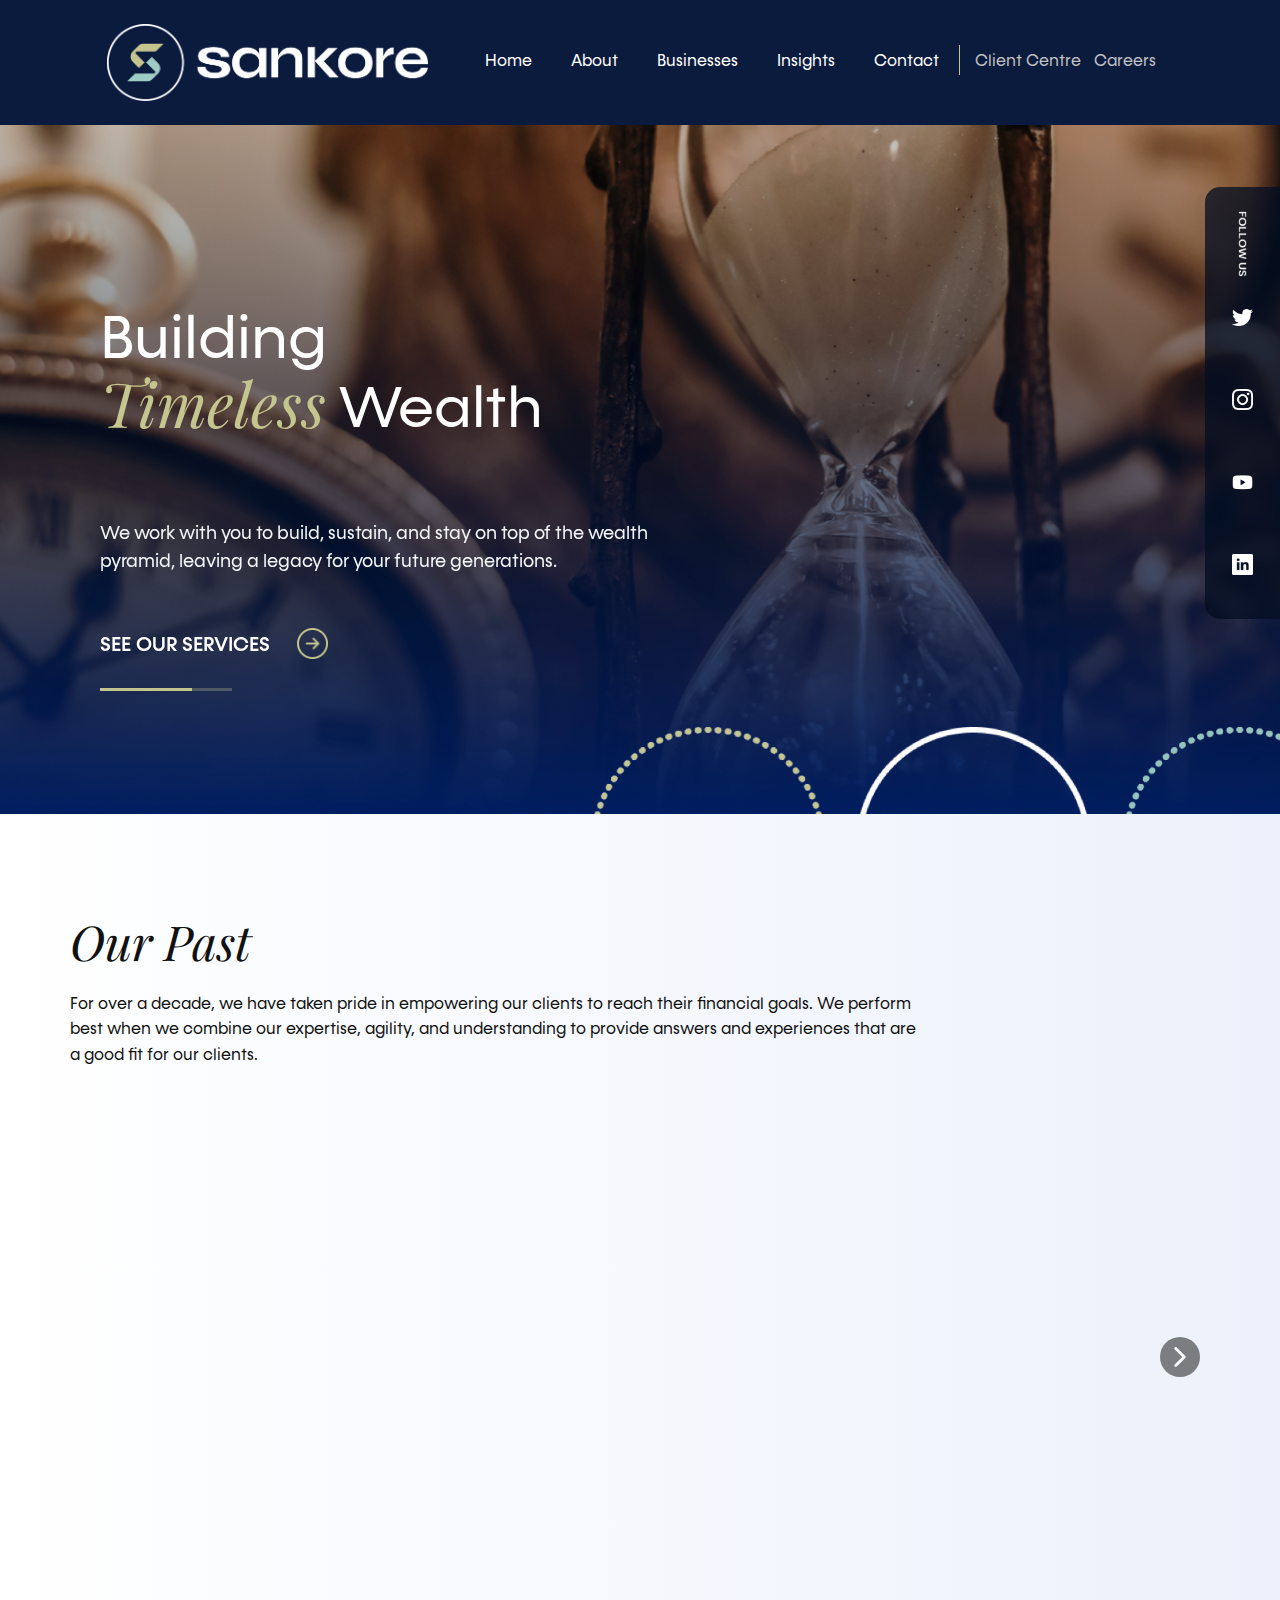
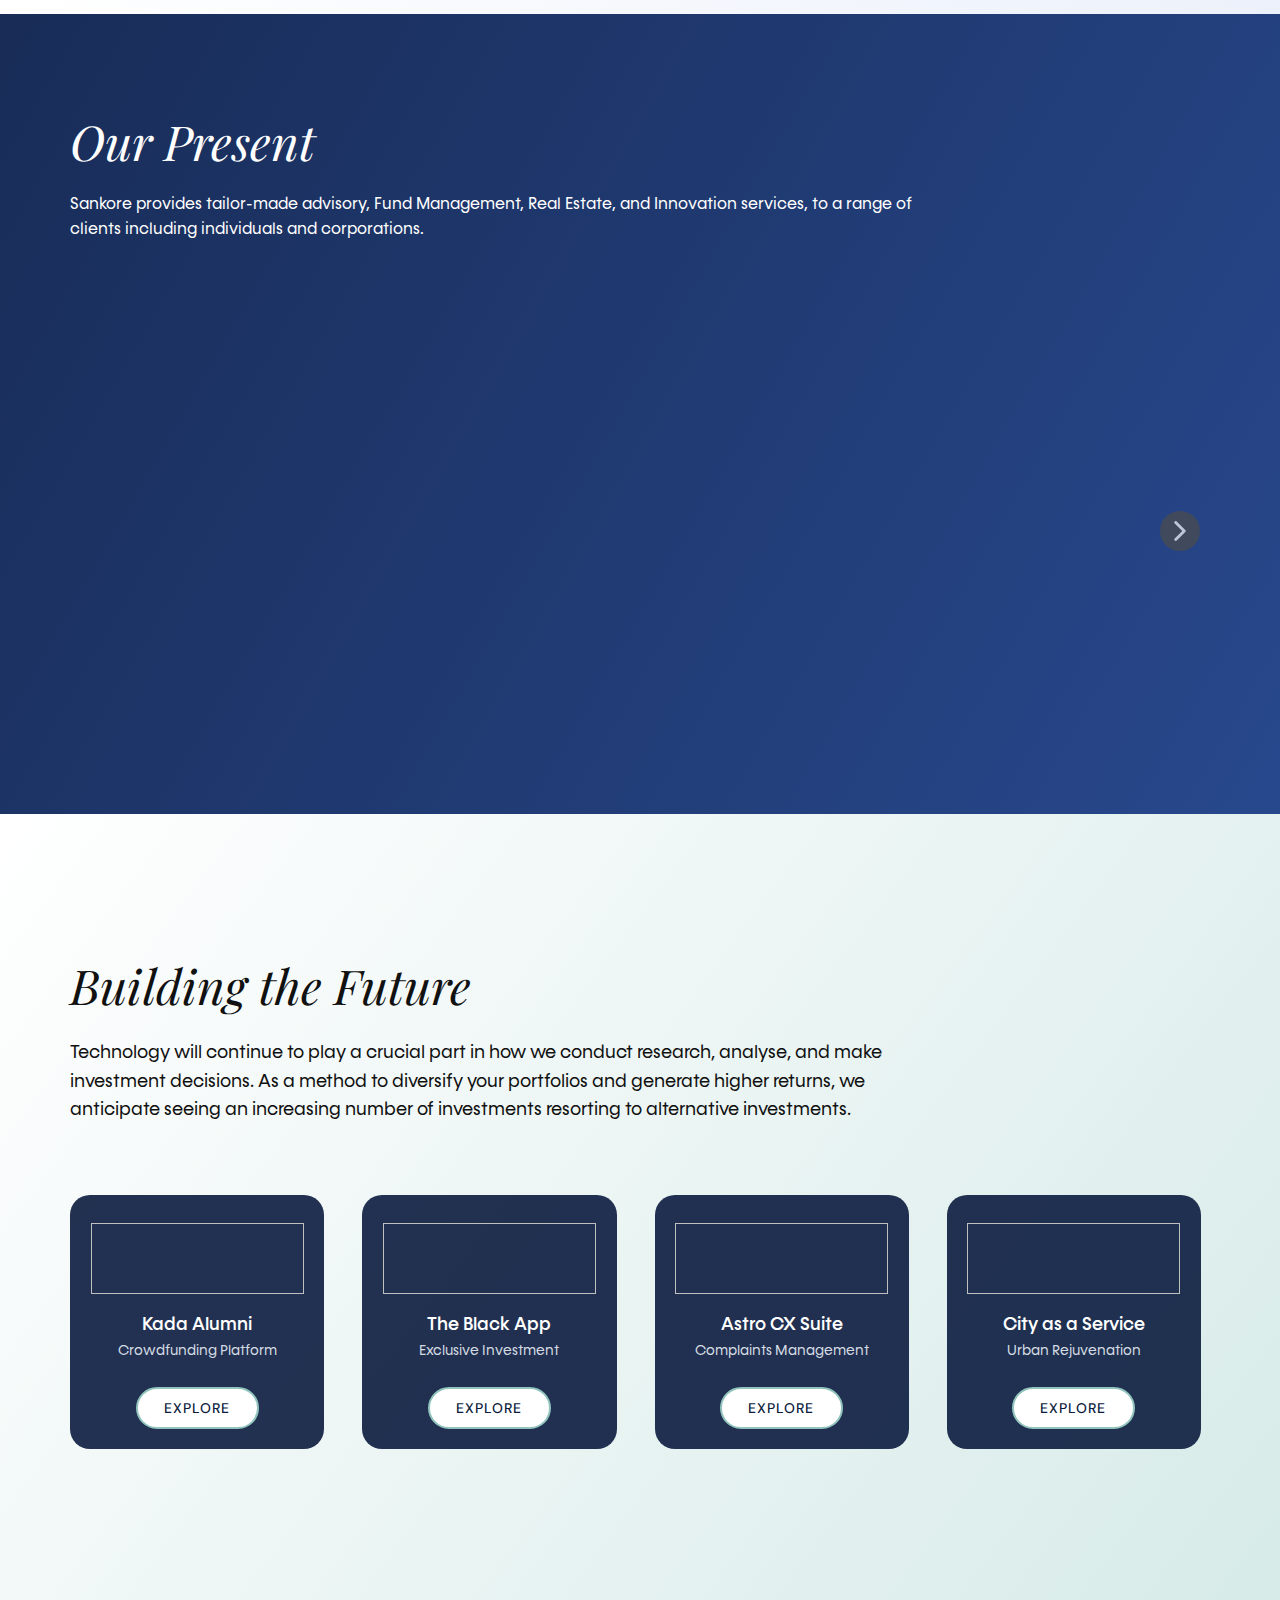
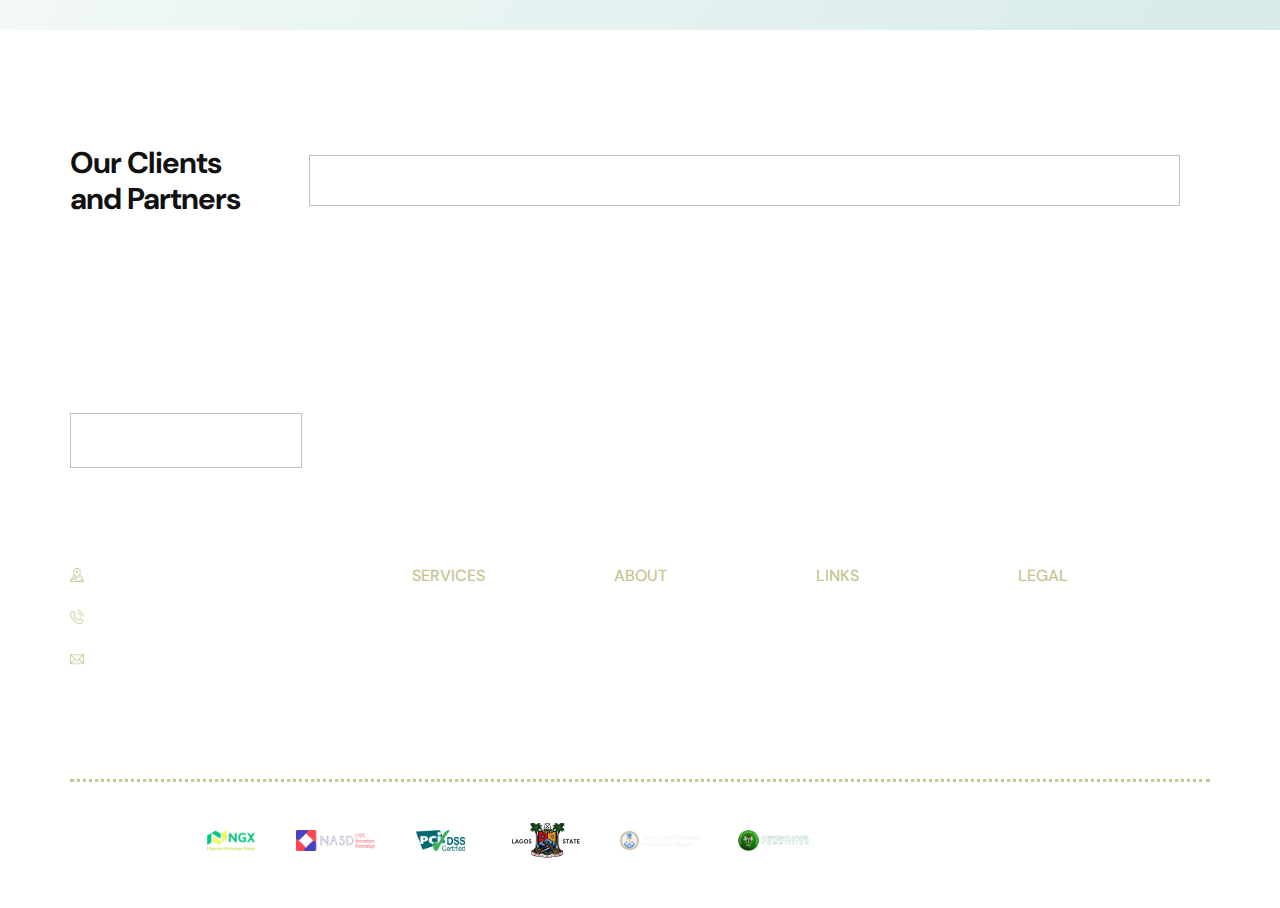
